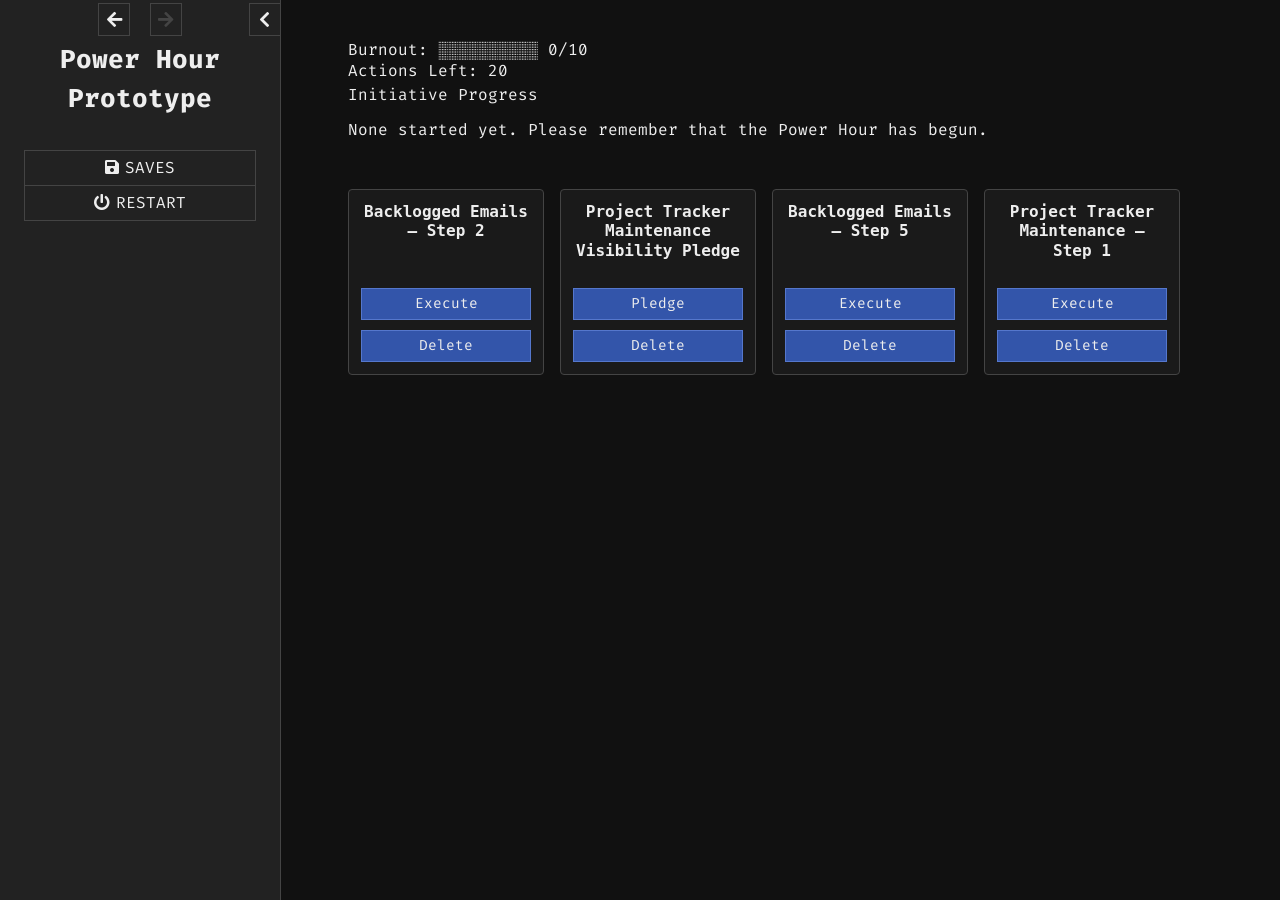
==== tests/PowerHourPrototype/index.html @ 00a554b1 "Added Power Hour prototype" ====
<!DOCTYPE html>
<html data-init="no-js">
<head>
<meta charset="UTF-8" />
<title>Power Hour Prototype</title>
<meta name="viewport" content="width=device-width,initial-scale=1" />
<meta name="application-name" content="SugarCube" />
<meta name="version" content="2.37.3" />
<!--

SugarCube (v2.37.3): A free (gratis and libre) story format.

Copyright © 2013–2021 Thomas Michael Edwards <thomasmedwards@gmail.com>.
All rights reserved.

Redistribution and use in source and binary forms, with or without
modification, are permitted provided that the following conditions are met:

1. Redistributions of source code must retain the above copyright notice, this
   list of conditions and the following disclaimer.
2. Redistributions in binary form must reproduce the above copyright notice,
   this list of conditions and the following disclaimer in the documentation
   and/or other materials provided with the distribution.

THIS SOFTWARE IS PROVIDED BY THE COPYRIGHT HOLDERS AND CONTRIBUTORS "AS IS" AND
ANY EXPRESS OR IMPLIED WARRANTIES, INCLUDING, BUT NOT LIMITED TO, THE IMPLIED
WARRANTIES OF MERCHANTABILITY AND FITNESS FOR A PARTICULAR PURPOSE ARE
DISCLAIMED. IN NO EVENT SHALL THE COPYRIGHT OWNER OR CONTRIBUTORS BE LIABLE FOR
ANY DIRECT, INDIRECT, INCIDENTAL, SPECIAL, EXEMPLARY, OR CONSEQUENTIAL DAMAGES
(INCLUDING, BUT NOT LIMITED TO, PROCUREMENT OF SUBSTITUTE GOODS OR SERVICES;
LOSS OF USE, DATA, OR PROFITS; OR BUSINESS INTERRUPTION) HOWEVER CAUSED AND
ON ANY THEORY OF LIABILITY, WHETHER IN CONTRACT, STRICT LIABILITY, OR TORT
(INCLUDING NEGLIGENCE OR OTHERWISE) ARISING IN ANY WAY OUT OF THE USE OF THIS
SOFTWARE, EVEN IF ADVISED OF THE POSSIBILITY OF SUCH DAMAGE.

-->
<script id="script-libraries" type="text/javascript">
if(document.head&&document.addEventListener&&document.querySelector&&Object.create&&Object.freeze&&JSON){document.documentElement.setAttribute("data-init", "loading");
/*! @source http://purl.eligrey.com/github/classList.js/blob/1.2.20171210/classList.js */
"document"in self&&("classList"in document.createElement("_")&&(!document.createElementNS||"classList"in document.createElementNS("http://www.w3.org/2000/svg","g"))||!function(t){"use strict";if("Element"in t){var e="classList",n="prototype",i=t.Element[n],s=Object,r=String[n].trim||function(){return this.replace(/^\s+|\s+$/g,"")},o=Array[n].indexOf||function(t){for(var e=0,n=this.length;n>e;e++)if(e in this&&this[e]===t)return e;return-1},c=function(t,e){this.name=t,this.code=DOMException[t],this.message=e},a=function(t,e){if(""===e)throw new c("SYNTAX_ERR","The token must not be empty.");if(/\s/.test(e))throw new c("INVALID_CHARACTER_ERR","The token must not contain space characters.");return o.call(t,e)},l=function(t){for(var e=r.call(t.getAttribute("class")||""),n=e?e.split(/\s+/):[],i=0,s=n.length;s>i;i++)this.push(n[i]);this._updateClassName=function(){t.setAttribute("class",this.toString())}},u=l[n]=[],h=function(){return new l(this)};if(c[n]=Error[n],u.item=function(t){return this[t]||null},u.contains=function(t){return~a(this,t+"")},u.add=function(){var t,e=arguments,n=0,i=e.length,s=!1;do t=e[n]+"",~a(this,t)||(this.push(t),s=!0);while(++n<i);s&&this._updateClassName()},u.remove=function(){var t,e,n=arguments,i=0,s=n.length,r=!1;do for(t=n[i]+"",e=a(this,t);~e;)this.splice(e,1),r=!0,e=a(this,t);while(++i<s);r&&this._updateClassName()},u.toggle=function(t,e){var n=this.contains(t),i=n?e!==!0&&"remove":e!==!1&&"add";return i&&this[i](t),e===!0||e===!1?e:!n},u.replace=function(t,e){var n=a(t+"");~n&&(this.splice(n,1,e),this._updateClassName())},u.toString=function(){return this.join(" ")},s.defineProperty){var f={get:h,enumerable:!0,configurable:!0};try{s.defineProperty(i,e,f)}catch(p){void 0!==p.number&&-2146823252!==p.number||(f.enumerable=!1,s.defineProperty(i,e,f))}}else s[n].__defineGetter__&&i.__defineGetter__(e,h)}}(self),function(){"use strict";var t=document.createElement("_");if(t.classList.add("c1","c2"),!t.classList.contains("c2")){var e=function(t){var e=DOMTokenList.prototype[t];DOMTokenList.prototype[t]=function(t){var n,i=arguments.length;for(n=0;i>n;n++)t=arguments[n],e.call(this,t)}};e("add"),e("remove")}if(t.classList.toggle("c3",!1),t.classList.contains("c3")){var n=DOMTokenList.prototype.toggle;DOMTokenList.prototype.toggle=function(t,e){return 1 in arguments&&!this.contains(t)==!e?e:n.call(this,t)}}"replace"in document.createElement("_").classList||(DOMTokenList.prototype.replace=function(t,e){var n=this.toString().split(" "),i=n.indexOf(t+"");~i&&(n=n.slice(i),this.remove.apply(this,n),this.add(e),this.add.apply(this,n.slice(1)))}),t=null}());
/*!
 * https://github.com/es-shims/es5-shim
 * @license es5-shim Copyright 2009-2020 by contributors, MIT License
 * see https://github.com/es-shims/es5-shim/blob/v4.5.14/LICENSE
 */
(function(t,r){"use strict";if(typeof define==="function"&&define.amd){define(r)}else if(typeof exports==="object"){module.exports=r()}else{t.returnExports=r()}})(this,function(){var t=Array;var r=t.prototype;var e=Object;var n=e.prototype;var i=Function;var a=i.prototype;var o=String;var f=o.prototype;var u=Number;var l=u.prototype;var s=r.slice;var c=r.splice;var v=r.push;var h=r.unshift;var p=r.concat;var y=r.join;var d=a.call;var g=a.apply;var w=Math.max;var b=Math.min;var T=n.toString;var m=typeof Symbol==="function"&&typeof Symbol.toStringTag==="symbol";var D;var S=Function.prototype.toString,x=/^\s*class /,O=function isES6ClassFn(t){try{var r=S.call(t);var e=r.replace(/\/\/.*\n/g,"");var n=e.replace(/\/\*[.\s\S]*\*\//g,"");var i=n.replace(/\n/gm," ").replace(/ {2}/g," ");return x.test(i)}catch(a){return false}},E=function tryFunctionObject(t){try{if(O(t)){return false}S.call(t);return true}catch(r){return false}},j="[object Function]",I="[object GeneratorFunction]",D=function isCallable(t){if(!t){return false}if(typeof t!=="function"&&typeof t!=="object"){return false}if(m){return E(t)}if(O(t)){return false}var r=T.call(t);return r===j||r===I};var M;var U=RegExp.prototype.exec,$=function tryRegexExec(t){try{U.call(t);return true}catch(r){return false}},F="[object RegExp]";M=function isRegex(t){if(typeof t!=="object"){return false}return m?$(t):T.call(t)===F};var N;var C=String.prototype.valueOf,k=function tryStringObject(t){try{C.call(t);return true}catch(r){return false}},A="[object String]";N=function isString(t){if(typeof t==="string"){return true}if(typeof t!=="object"){return false}return m?k(t):T.call(t)===A};var R=e.defineProperty&&function(){try{var t={};e.defineProperty(t,"x",{enumerable:false,value:t});for(var r in t){return false}return t.x===t}catch(n){return false}}();var P=function(t){var r;if(R){r=function(t,r,n,i){if(!i&&r in t){return}e.defineProperty(t,r,{configurable:true,enumerable:false,writable:true,value:n})}}else{r=function(t,r,e,n){if(!n&&r in t){return}t[r]=e}}return function defineProperties(e,n,i){for(var a in n){if(t.call(n,a)){r(e,a,n[a],i)}}}}(n.hasOwnProperty);var J=function isPrimitive(t){var r=typeof t;return t===null||r!=="object"&&r!=="function"};var Y=u.isNaN||function isActualNaN(t){return t!==t};var z={ToInteger:function ToInteger(t){var r=+t;if(Y(r)){r=0}else if(r!==0&&r!==1/0&&r!==-(1/0)){r=(r>0||-1)*Math.floor(Math.abs(r))}return r},ToPrimitive:function ToPrimitive(t){var r,e,n;if(J(t)){return t}e=t.valueOf;if(D(e)){r=e.call(t);if(J(r)){return r}}n=t.toString;if(D(n)){r=n.call(t);if(J(r)){return r}}throw new TypeError},ToObject:function(t){if(t==null){throw new TypeError("can't convert "+t+" to object")}return e(t)},ToUint32:function ToUint32(t){return t>>>0}};var Z=function Empty(){};P(a,{bind:function bind(t){var r=this;if(!D(r)){throw new TypeError("Function.prototype.bind called on incompatible "+r)}var n=s.call(arguments,1);var a;var o=function(){if(this instanceof a){var i=g.call(r,this,p.call(n,s.call(arguments)));if(e(i)===i){return i}return this}else{return g.call(r,t,p.call(n,s.call(arguments)))}};var f=w(0,r.length-n.length);var u=[];for(var l=0;l<f;l++){v.call(u,"$"+l)}a=i("binder","return function ("+y.call(u,",")+"){ return binder.apply(this, arguments); }")(o);if(r.prototype){Z.prototype=r.prototype;a.prototype=new Z;Z.prototype=null}return a}});var G=d.bind(n.hasOwnProperty);var H=d.bind(n.toString);var W=d.bind(s);var B=g.bind(s);if(typeof document==="object"&&document&&document.documentElement){try{W(document.documentElement.childNodes)}catch(X){var L=W;var q=B;W=function arraySliceIE(t){var r=[];var e=t.length;while(e-- >0){r[e]=t[e]}return q(r,L(arguments,1))};B=function arraySliceApplyIE(t,r){return q(W(t),r)}}}var K=d.bind(f.slice);var Q=d.bind(f.split);var V=d.bind(f.indexOf);var _=d.bind(v);var tt=d.bind(n.propertyIsEnumerable);var rt=d.bind(r.sort);var et=t.isArray||function isArray(t){return H(t)==="[object Array]"};var nt=[].unshift(0)!==1;P(r,{unshift:function(){h.apply(this,arguments);return this.length}},nt);P(t,{isArray:et});var it=e("a");var at=it[0]!=="a"||!(0 in it);var ot=function properlyBoxed(t){var r=true;var e=true;var n=false;if(t){try{t.call("foo",function(t,e,n){if(typeof n!=="object"){r=false}});t.call([1],function(){"use strict";e=typeof this==="string"},"x")}catch(i){n=true}}return!!t&&!n&&r&&e};P(r,{forEach:function forEach(t){var r=z.ToObject(this);var e=at&&N(this)?Q(this,""):r;var n=-1;var i=z.ToUint32(e.length);var a;if(arguments.length>1){a=arguments[1]}if(!D(t)){throw new TypeError("Array.prototype.forEach callback must be a function")}while(++n<i){if(n in e){if(typeof a==="undefined"){t(e[n],n,r)}else{t.call(a,e[n],n,r)}}}}},!ot(r.forEach));P(r,{map:function map(r){var e=z.ToObject(this);var n=at&&N(this)?Q(this,""):e;var i=z.ToUint32(n.length);var a=t(i);var o;if(arguments.length>1){o=arguments[1]}if(!D(r)){throw new TypeError("Array.prototype.map callback must be a function")}for(var f=0;f<i;f++){if(f in n){if(typeof o==="undefined"){a[f]=r(n[f],f,e)}else{a[f]=r.call(o,n[f],f,e)}}}return a}},!ot(r.map));P(r,{filter:function filter(t){var r=z.ToObject(this);var e=at&&N(this)?Q(this,""):r;var n=z.ToUint32(e.length);var i=[];var a;var o;if(arguments.length>1){o=arguments[1]}if(!D(t)){throw new TypeError("Array.prototype.filter callback must be a function")}for(var f=0;f<n;f++){if(f in e){a=e[f];if(typeof o==="undefined"?t(a,f,r):t.call(o,a,f,r)){_(i,a)}}}return i}},!ot(r.filter));P(r,{every:function every(t){var r=z.ToObject(this);var e=at&&N(this)?Q(this,""):r;var n=z.ToUint32(e.length);var i;if(arguments.length>1){i=arguments[1]}if(!D(t)){throw new TypeError("Array.prototype.every callback must be a function")}for(var a=0;a<n;a++){if(a in e&&!(typeof i==="undefined"?t(e[a],a,r):t.call(i,e[a],a,r))){return false}}return true}},!ot(r.every));P(r,{some:function some(t){var r=z.ToObject(this);var e=at&&N(this)?Q(this,""):r;var n=z.ToUint32(e.length);var i;if(arguments.length>1){i=arguments[1]}if(!D(t)){throw new TypeError("Array.prototype.some callback must be a function")}for(var a=0;a<n;a++){if(a in e&&(typeof i==="undefined"?t(e[a],a,r):t.call(i,e[a],a,r))){return true}}return false}},!ot(r.some));var ft=false;if(r.reduce){ft=typeof r.reduce.call("es5",function(t,r,e,n){return n})==="object"}P(r,{reduce:function reduce(t){var r=z.ToObject(this);var e=at&&N(this)?Q(this,""):r;var n=z.ToUint32(e.length);if(!D(t)){throw new TypeError("Array.prototype.reduce callback must be a function")}if(n===0&&arguments.length===1){throw new TypeError("reduce of empty array with no initial value")}var i=0;var a;if(arguments.length>=2){a=arguments[1]}else{do{if(i in e){a=e[i++];break}if(++i>=n){throw new TypeError("reduce of empty array with no initial value")}}while(true)}for(;i<n;i++){if(i in e){a=t(a,e[i],i,r)}}return a}},!ft);var ut=false;if(r.reduceRight){ut=typeof r.reduceRight.call("es5",function(t,r,e,n){return n})==="object"}P(r,{reduceRight:function reduceRight(t){var r=z.ToObject(this);var e=at&&N(this)?Q(this,""):r;var n=z.ToUint32(e.length);if(!D(t)){throw new TypeError("Array.prototype.reduceRight callback must be a function")}if(n===0&&arguments.length===1){throw new TypeError("reduceRight of empty array with no initial value")}var i;var a=n-1;if(arguments.length>=2){i=arguments[1]}else{do{if(a in e){i=e[a--];break}if(--a<0){throw new TypeError("reduceRight of empty array with no initial value")}}while(true)}if(a<0){return i}do{if(a in e){i=t(i,e[a],a,r)}}while(a--);return i}},!ut);var lt=r.indexOf&&[0,1].indexOf(1,2)!==-1;P(r,{indexOf:function indexOf(t){var r=at&&N(this)?Q(this,""):z.ToObject(this);var e=z.ToUint32(r.length);if(e===0){return-1}var n=0;if(arguments.length>1){n=z.ToInteger(arguments[1])}n=n>=0?n:w(0,e+n);for(;n<e;n++){if(n in r&&r[n]===t){return n}}return-1}},lt);var st=r.lastIndexOf&&[0,1].lastIndexOf(0,-3)!==-1;P(r,{lastIndexOf:function lastIndexOf(t){var r=at&&N(this)?Q(this,""):z.ToObject(this);var e=z.ToUint32(r.length);if(e===0){return-1}var n=e-1;if(arguments.length>1){n=b(n,z.ToInteger(arguments[1]))}n=n>=0?n:e-Math.abs(n);for(;n>=0;n--){if(n in r&&t===r[n]){return n}}return-1}},st);var ct=function(){var t=[1,2];var r=t.splice();return t.length===2&&et(r)&&r.length===0}();P(r,{splice:function splice(t,r){if(arguments.length===0){return[]}else{return c.apply(this,arguments)}}},!ct);var vt=function(){var t={};r.splice.call(t,0,0,1);return t.length===1}();P(r,{splice:function splice(t,r){if(arguments.length===0){return[]}var e=arguments;this.length=w(z.ToInteger(this.length),0);if(arguments.length>0&&typeof r!=="number"){e=W(arguments);if(e.length<2){_(e,this.length-t)}else{e[1]=z.ToInteger(r)}}return c.apply(this,e)}},!vt);var ht=function(){var r=new t(1e5);r[8]="x";r.splice(1,1);return r.indexOf("x")===7}();var pt=function(){var t=256;var r=[];r[t]="a";r.splice(t+1,0,"b");return r[t]==="a"}();P(r,{splice:function splice(t,r){var e=z.ToObject(this);var n=[];var i=z.ToUint32(e.length);var a=z.ToInteger(t);var f=a<0?w(i+a,0):b(a,i);var u=arguments.length===0?0:arguments.length===1?i-f:b(w(z.ToInteger(r),0),i-f);var l=0;var s;while(l<u){s=o(f+l);if(G(e,s)){n[l]=e[s]}l+=1}var c=W(arguments,2);var v=c.length;var h;if(v<u){l=f;var p=i-u;while(l<p){s=o(l+u);h=o(l+v);if(G(e,s)){e[h]=e[s]}else{delete e[h]}l+=1}l=i;var y=i-u+v;while(l>y){delete e[l-1];l-=1}}else if(v>u){l=i-u;while(l>f){s=o(l+u-1);h=o(l+v-1);if(G(e,s)){e[h]=e[s]}else{delete e[h]}l-=1}}l=f;for(var d=0;d<c.length;++d){e[l]=c[d];l+=1}e.length=i-u+v;return n}},!ht||!pt);var yt=r.join;var dt;try{dt=Array.prototype.join.call("123",",")!=="1,2,3"}catch(X){dt=true}if(dt){P(r,{join:function join(t){var r=typeof t==="undefined"?",":t;return yt.call(N(this)?Q(this,""):this,r)}},dt)}var gt=[1,2].join(undefined)!=="1,2";if(gt){P(r,{join:function join(t){var r=typeof t==="undefined"?",":t;return yt.call(this,r)}},gt)}var wt=function push(t){var r=z.ToObject(this);var e=z.ToUint32(r.length);var n=0;while(n<arguments.length){r[e+n]=arguments[n];n+=1}r.length=e+n;return e+n};var bt=function(){var t={};var r=Array.prototype.push.call(t,undefined);return r!==1||t.length!==1||typeof t[0]!=="undefined"||!G(t,0)}();P(r,{push:function push(t){if(et(this)){return v.apply(this,arguments)}return wt.apply(this,arguments)}},bt);var Tt=function(){var t=[];var r=t.push(undefined);return r!==1||t.length!==1||typeof t[0]!=="undefined"||!G(t,0)}();P(r,{push:wt},Tt);P(r,{slice:function(t,r){var e=N(this)?Q(this,""):this;return B(e,arguments)}},at);var mt=function(){try{[1,2].sort(null)}catch(t){try{[1,2].sort({})}catch(r){return false}}return true}();var Dt=function(){try{[1,2].sort(/a/);return false}catch(t){}return true}();var St=function(){try{[1,2].sort(undefined);return true}catch(t){}return false}();P(r,{sort:function sort(t){if(typeof t==="undefined"){return rt(this)}if(!D(t)){throw new TypeError("Array.prototype.sort callback must be a function")}return rt(this,t)}},mt||!St||!Dt);var xt=!tt({toString:null},"toString");var Ot=tt(function(){},"prototype");var Et=!G("x","0");var jt=function(t){var r=t.constructor;return r&&r.prototype===t};var It={$applicationCache:true,$console:true,$external:true,$frame:true,$frameElement:true,$frames:true,$innerHeight:true,$innerWidth:true,$onmozfullscreenchange:true,$onmozfullscreenerror:true,$outerHeight:true,$outerWidth:true,$pageXOffset:true,$pageYOffset:true,$parent:true,$scrollLeft:true,$scrollTop:true,$scrollX:true,$scrollY:true,$self:true,$webkitIndexedDB:true,$webkitStorageInfo:true,$window:true,$width:true,$height:true,$top:true,$localStorage:true};var Mt=function(){if(typeof window==="undefined"){return false}for(var t in window){try{if(!It["$"+t]&&G(window,t)&&window[t]!==null&&typeof window[t]==="object"){jt(window[t])}}catch(r){return true}}return false}();var Ut=function(t){if(typeof window==="undefined"||!Mt){return jt(t)}try{return jt(t)}catch(r){return false}};var $t=["toString","toLocaleString","valueOf","hasOwnProperty","isPrototypeOf","propertyIsEnumerable","constructor"];var Ft=$t.length;var Nt=function isArguments(t){return H(t)==="[object Arguments]"};var Ct=function isArguments(t){return t!==null&&typeof t==="object"&&typeof t.length==="number"&&t.length>=0&&!et(t)&&D(t.callee)};var kt=Nt(arguments)?Nt:Ct;P(e,{keys:function keys(t){var r=D(t);var e=kt(t);var n=t!==null&&typeof t==="object";var i=n&&N(t);if(!n&&!r&&!e){throw new TypeError("Object.keys called on a non-object")}var a=[];var f=Ot&&r;if(i&&Et||e){for(var u=0;u<t.length;++u){_(a,o(u))}}if(!e){for(var l in t){if(!(f&&l==="prototype")&&G(t,l)){_(a,o(l))}}}if(xt){var s=Ut(t);for(var c=0;c<Ft;c++){var v=$t[c];if(!(s&&v==="constructor")&&G(t,v)){_(a,v)}}}return a}});var At=e.keys&&function(){return e.keys(arguments).length===2}(1,2);var Rt=e.keys&&function(){var t=e.keys(arguments);return arguments.length!==1||t.length!==1||t[0]!==1}(1);var Pt=e.keys;P(e,{keys:function keys(t){if(kt(t)){return Pt(W(t))}else{return Pt(t)}}},!At||Rt);var Jt=new Date(-0xc782b5b342b24).getUTCMonth()!==0;var Yt=new Date(-0x55d318d56a724);var zt=new Date(14496624e5);var Zt=Yt.toUTCString()!=="Mon, 01 Jan -45875 11:59:59 GMT";var Gt;var Ht;var Wt=Yt.getTimezoneOffset();if(Wt<-720){Gt=Yt.toDateString()!=="Tue Jan 02 -45875";Ht=!/^Thu Dec 10 2015 \d\d:\d\d:\d\d GMT[-+]\d\d\d\d(?: |$)/.test(String(zt))}else{Gt=Yt.toDateString()!=="Mon Jan 01 -45875";Ht=!/^Wed Dec 09 2015 \d\d:\d\d:\d\d GMT[-+]\d\d\d\d(?: |$)/.test(String(zt))}var Bt=d.bind(Date.prototype.getFullYear);var Xt=d.bind(Date.prototype.getMonth);var Lt=d.bind(Date.prototype.getDate);var qt=d.bind(Date.prototype.getUTCFullYear);var Kt=d.bind(Date.prototype.getUTCMonth);var Qt=d.bind(Date.prototype.getUTCDate);var Vt=d.bind(Date.prototype.getUTCDay);var _t=d.bind(Date.prototype.getUTCHours);var tr=d.bind(Date.prototype.getUTCMinutes);var rr=d.bind(Date.prototype.getUTCSeconds);var er=d.bind(Date.prototype.getUTCMilliseconds);var nr=["Sun","Mon","Tue","Wed","Thu","Fri","Sat"];var ir=["Jan","Feb","Mar","Apr","May","Jun","Jul","Aug","Sep","Oct","Nov","Dec"];var ar=function daysInMonth(t,r){return Lt(new Date(r,t,0))};P(Date.prototype,{getFullYear:function getFullYear(){if(!this||!(this instanceof Date)){throw new TypeError("this is not a Date object.")}var t=Bt(this);if(t<0&&Xt(this)>11){return t+1}return t},getMonth:function getMonth(){if(!this||!(this instanceof Date)){throw new TypeError("this is not a Date object.")}var t=Bt(this);var r=Xt(this);if(t<0&&r>11){return 0}return r},getDate:function getDate(){if(!this||!(this instanceof Date)){throw new TypeError("this is not a Date object.")}var t=Bt(this);var r=Xt(this);var e=Lt(this);if(t<0&&r>11){if(r===12){return e}var n=ar(0,t+1);return n-e+1}return e},getUTCFullYear:function getUTCFullYear(){if(!this||!(this instanceof Date)){throw new TypeError("this is not a Date object.")}var t=qt(this);if(t<0&&Kt(this)>11){return t+1}return t},getUTCMonth:function getUTCMonth(){if(!this||!(this instanceof Date)){throw new TypeError("this is not a Date object.")}var t=qt(this);var r=Kt(this);if(t<0&&r>11){return 0}return r},getUTCDate:function getUTCDate(){if(!this||!(this instanceof Date)){throw new TypeError("this is not a Date object.")}var t=qt(this);var r=Kt(this);var e=Qt(this);if(t<0&&r>11){if(r===12){return e}var n=ar(0,t+1);return n-e+1}return e}},Jt);P(Date.prototype,{toUTCString:function toUTCString(){if(!this||!(this instanceof Date)){throw new TypeError("this is not a Date object.")}var t=Vt(this);var r=Qt(this);var e=Kt(this);var n=qt(this);var i=_t(this);var a=tr(this);var o=rr(this);return nr[t]+", "+(r<10?"0"+r:r)+" "+ir[e]+" "+n+" "+(i<10?"0"+i:i)+":"+(a<10?"0"+a:a)+":"+(o<10?"0"+o:o)+" GMT"}},Jt||Zt);P(Date.prototype,{toDateString:function toDateString(){if(!this||!(this instanceof Date)){throw new TypeError("this is not a Date object.")}var t=this.getDay();var r=this.getDate();var e=this.getMonth();var n=this.getFullYear();return nr[t]+" "+ir[e]+" "+(r<10?"0"+r:r)+" "+n}},Jt||Gt);if(Jt||Ht){Date.prototype.toString=function toString(){if(!this||!(this instanceof Date)){throw new TypeError("this is not a Date object.")}var t=this.getDay();var r=this.getDate();var e=this.getMonth();var n=this.getFullYear();var i=this.getHours();var a=this.getMinutes();var o=this.getSeconds();var f=this.getTimezoneOffset();var u=Math.floor(Math.abs(f)/60);var l=Math.floor(Math.abs(f)%60);return nr[t]+" "+ir[e]+" "+(r<10?"0"+r:r)+" "+n+" "+(i<10?"0"+i:i)+":"+(a<10?"0"+a:a)+":"+(o<10?"0"+o:o)+" GMT"+(f>0?"-":"+")+(u<10?"0"+u:u)+(l<10?"0"+l:l)};if(R){e.defineProperty(Date.prototype,"toString",{configurable:true,enumerable:false,writable:true})}}var or=-621987552e5;var fr="-000001";var ur=Date.prototype.toISOString&&new Date(or).toISOString().indexOf(fr)===-1;var lr=Date.prototype.toISOString&&new Date(-1).toISOString()!=="1969-12-31T23:59:59.999Z";var sr=d.bind(Date.prototype.getTime);P(Date.prototype,{toISOString:function toISOString(){if(!isFinite(this)||!isFinite(sr(this))){throw new RangeError("Date.prototype.toISOString called on non-finite value.")}var t=qt(this);var r=Kt(this);t+=Math.floor(r/12);r=(r%12+12)%12;var e=[r+1,Qt(this),_t(this),tr(this),rr(this)];t=(t<0?"-":t>9999?"+":"")+K("00000"+Math.abs(t),0<=t&&t<=9999?-4:-6);for(var n=0;n<e.length;++n){e[n]=K("00"+e[n],-2)}return t+"-"+W(e,0,2).join("-")+"T"+W(e,2).join(":")+"."+K("000"+er(this),-3)+"Z"}},ur||lr);var cr=function(){try{return Date.prototype.toJSON&&new Date(NaN).toJSON()===null&&new Date(or).toJSON().indexOf(fr)!==-1&&Date.prototype.toJSON.call({toISOString:function(){return true}})}catch(t){return false}}();if(!cr){Date.prototype.toJSON=function toJSON(t){var r=e(this);var n=z.ToPrimitive(r);if(typeof n==="number"&&!isFinite(n)){return null}var i=r.toISOString;if(!D(i)){throw new TypeError("toISOString property is not callable")}return i.call(r)}}var vr=Date.parse("+033658-09-27T01:46:40.000Z")===1e15;var hr=!isNaN(Date.parse("2012-04-04T24:00:00.500Z"))||!isNaN(Date.parse("2012-11-31T23:59:59.000Z"))||!isNaN(Date.parse("2012-12-31T23:59:60.000Z"));var pr=isNaN(Date.parse("2000-01-01T00:00:00.000Z"));if(pr||hr||!vr){var yr=Math.pow(2,31)-1;var dr=Y(new Date(1970,0,1,0,0,0,yr+1).getTime());Date=function(t){var r=function Date(e,n,i,a,f,u,l){var s=arguments.length;var c;if(this instanceof t){var v=u;var h=l;if(dr&&s>=7&&l>yr){var p=Math.floor(l/yr)*yr;var y=Math.floor(p/1e3);v+=y;h-=y*1e3}c=s===1&&o(e)===e?new t(r.parse(e)):s>=7?new t(e,n,i,a,f,v,h):s>=6?new t(e,n,i,a,f,v):s>=5?new t(e,n,i,a,f):s>=4?new t(e,n,i,a):s>=3?new t(e,n,i):s>=2?new t(e,n):s>=1?new t(e instanceof t?+e:e):new t}else{c=t.apply(this,arguments)}if(!J(c)){P(c,{constructor:r},true)}return c};var e=new RegExp("^"+"(\\d{4}|[+-]\\d{6})"+"(?:-(\\d{2})"+"(?:-(\\d{2})"+"(?:"+"T(\\d{2})"+":(\\d{2})"+"(?:"+":(\\d{2})"+"(?:(\\.\\d{1,}))?"+")?"+"("+"Z|"+"(?:"+"([-+])"+"(\\d{2})"+":(\\d{2})"+")"+")?)?)?)?"+"$");var n=[0,31,59,90,120,151,181,212,243,273,304,334,365];var i=function dayFromMonth(t,r){var e=r>1?1:0;return n[r]+Math.floor((t-1969+e)/4)-Math.floor((t-1901+e)/100)+Math.floor((t-1601+e)/400)+365*(t-1970)};var a=function toUTC(r){var e=0;var n=r;if(dr&&n>yr){var i=Math.floor(n/yr)*yr;var a=Math.floor(i/1e3);e+=a;n-=a*1e3}return u(new t(1970,0,1,0,0,e,n))};for(var f in t){if(G(t,f)){r[f]=t[f]}}P(r,{now:t.now,UTC:t.UTC},true);r.prototype=t.prototype;P(r.prototype,{constructor:r},true);var l=function parse(r){var n=e.exec(r);if(n){var o=u(n[1]),f=u(n[2]||1)-1,l=u(n[3]||1)-1,s=u(n[4]||0),c=u(n[5]||0),v=u(n[6]||0),h=Math.floor(u(n[7]||0)*1e3),p=Boolean(n[4]&&!n[8]),y=n[9]==="-"?1:-1,d=u(n[10]||0),g=u(n[11]||0),w;var b=c>0||v>0||h>0;if(s<(b?24:25)&&c<60&&v<60&&h<1e3&&f>-1&&f<12&&d<24&&g<60&&l>-1&&l<i(o,f+1)-i(o,f)){w=((i(o,f)+l)*24+s+d*y)*60;w=((w+c+g*y)*60+v)*1e3+h;if(p){w=a(w)}if(-864e13<=w&&w<=864e13){return w}}return NaN}return t.parse.apply(this,arguments)};P(r,{parse:l});return r}(Date)}if(!Date.now){Date.now=function now(){return(new Date).getTime()}}var gr=l.toFixed&&(8e-5.toFixed(3)!=="0.000"||.9.toFixed(0)!=="1"||1.255.toFixed(2)!=="1.25"||(1000000000000000128).toFixed(0)!=="1000000000000000128");var wr={base:1e7,size:6,data:[0,0,0,0,0,0],multiply:function multiply(t,r){var e=-1;var n=r;while(++e<wr.size){n+=t*wr.data[e];wr.data[e]=n%wr.base;n=Math.floor(n/wr.base)}},divide:function divide(t){var r=wr.size;var e=0;while(--r>=0){e+=wr.data[r];wr.data[r]=Math.floor(e/t);e=e%t*wr.base}},numToString:function numToString(){var t=wr.size;var r="";while(--t>=0){if(r!==""||t===0||wr.data[t]!==0){var e=o(wr.data[t]);if(r===""){r=e}else{r+=K("0000000",0,7-e.length)+e}}}return r},pow:function pow(t,r,e){return r===0?e:r%2===1?pow(t,r-1,e*t):pow(t*t,r/2,e)},log:function log(t){var r=0;var e=t;while(e>=4096){r+=12;e/=4096}while(e>=2){r+=1;e/=2}return r}};var br=function toFixed(t){var r,e,n,i,a,f,l,s;r=u(t);r=Y(r)?0:Math.floor(r);if(r<0||r>20){throw new RangeError("Number.toFixed called with invalid number of decimals")}e=u(this);if(Y(e)){return"NaN"}if(e<=-1e21||e>=1e21){return o(e)}n="";if(e<0){n="-";e=-e}i="0";if(e>1e-21){a=wr.log(e*wr.pow(2,69,1))-69;f=a<0?e*wr.pow(2,-a,1):e/wr.pow(2,a,1);f*=4503599627370496;a=52-a;if(a>0){wr.multiply(0,f);l=r;while(l>=7){wr.multiply(1e7,0);l-=7}wr.multiply(wr.pow(10,l,1),0);l=a-1;while(l>=23){wr.divide(1<<23);l-=23}wr.divide(1<<l);wr.multiply(1,1);wr.divide(2);i=wr.numToString()}else{wr.multiply(0,f);wr.multiply(1<<-a,0);i=wr.numToString()+K("0.00000000000000000000",2,2+r)}}if(r>0){s=i.length;if(s<=r){i=n+K("0.0000000000000000000",0,r-s+2)+i}else{i=n+K(i,0,s-r)+"."+K(i,s-r)}}else{i=n+i}return i};P(l,{toFixed:br},gr);var Tr=function(){try{return 1..toPrecision(undefined)==="1"}catch(t){return true}}();var mr=l.toPrecision;P(l,{toPrecision:function toPrecision(t){return typeof t==="undefined"?mr.call(this):mr.call(this,t)}},Tr);if("ab".split(/(?:ab)*/).length!==2||".".split(/(.?)(.?)/).length!==4||"tesst".split(/(s)*/)[1]==="t"||"test".split(/(?:)/,-1).length!==4||"".split(/.?/).length||".".split(/()()/).length>1){(function(){var t=typeof/()??/.exec("")[1]==="undefined";var r=Math.pow(2,32)-1;f.split=function(e,n){var i=String(this);if(typeof e==="undefined"&&n===0){return[]}if(!M(e)){return Q(this,e,n)}var a=[];var o=(e.ignoreCase?"i":"")+(e.multiline?"m":"")+(e.unicode?"u":"")+(e.sticky?"y":""),f=0,u,l,s,c;var h=new RegExp(e.source,o+"g");if(!t){u=new RegExp("^"+h.source+"$(?!\\s)",o)}var p=typeof n==="undefined"?r:z.ToUint32(n);l=h.exec(i);while(l){s=l.index+l[0].length;if(s>f){_(a,K(i,f,l.index));if(!t&&l.length>1){l[0].replace(u,function(){for(var t=1;t<arguments.length-2;t++){if(typeof arguments[t]==="undefined"){l[t]=void 0}}})}if(l.length>1&&l.index<i.length){v.apply(a,W(l,1))}c=l[0].length;f=s;if(a.length>=p){break}}if(h.lastIndex===l.index){h.lastIndex++}l=h.exec(i)}if(f===i.length){if(c||!h.test("")){_(a,"")}}else{_(a,K(i,f))}return a.length>p?W(a,0,p):a}})()}else if("0".split(void 0,0).length){f.split=function split(t,r){if(typeof t==="undefined"&&r===0){return[]}return Q(this,t,r)}}var Dr=f.replace;var Sr=function(){var t=[];"x".replace(/x(.)?/g,function(r,e){_(t,e)});return t.length===1&&typeof t[0]==="undefined"}();if(!Sr){f.replace=function replace(t,r){var e=D(r);var n=M(t)&&/\)[*?]/.test(t.source);if(!e||!n){return Dr.call(this,t,r)}else{var i=function(e){var n=arguments.length;var i=t.lastIndex;t.lastIndex=0;var a=t.exec(e)||[];t.lastIndex=i;_(a,arguments[n-2],arguments[n-1]);return r.apply(this,a)};return Dr.call(this,t,i)}}}var xr=f.substr;var Or="".substr&&"0b".substr(-1)!=="b";P(f,{substr:function substr(t,r){var e=t;if(t<0){e=w(this.length+t,0)}return xr.call(this,e,r)}},Or);var Er="\t\n\x0B\f\r \xa0\u1680\u2000\u2001\u2002\u2003"+"\u2004\u2005\u2006\u2007\u2008\u2009\u200a\u202f\u205f\u3000\u2028"+"\u2029\ufeff";var jr="\u200b";var Ir="["+Er+"]";var Mr=new RegExp("^"+Ir+Ir+"*");var Ur=new RegExp(Ir+Ir+"*$");var $r=f.trim&&(Er.trim()||!jr.trim());P(f,{trim:function trim(){if(typeof this==="undefined"||this===null){throw new TypeError("can't convert "+this+" to object")}return o(this).replace(Mr,"").replace(Ur,"")}},$r);var Fr=d.bind(String.prototype.trim);var Nr=f.lastIndexOf&&"abc\u3042\u3044".lastIndexOf("\u3042\u3044",2)!==-1;P(f,{lastIndexOf:function lastIndexOf(t){if(typeof this==="undefined"||this===null){throw new TypeError("can't convert "+this+" to object")}var r=o(this);var e=o(t);var n=arguments.length>1?u(arguments[1]):NaN;var i=Y(n)?Infinity:z.ToInteger(n);var a=b(w(i,0),r.length);var f=e.length;var l=a+f;while(l>0){l=w(0,l-f);var s=V(K(r,l,a+f),e);if(s!==-1){return l+s}}return-1}},Nr);var Cr=f.lastIndexOf;P(f,{lastIndexOf:function lastIndexOf(t){return Cr.apply(this,arguments)}},f.lastIndexOf.length!==1);if(parseInt(Er+"08")!==8||parseInt(Er+"0x16")!==22){parseInt=function(t){var r=/^[-+]?0[xX]/;return function parseInt(e,n){if(typeof e==="symbol"){""+e}var i=Fr(String(e));var a=u(n)||(r.test(i)?16:10);return t(i,a)}}(parseInt)}if(1/parseFloat("-0")!==-Infinity){parseFloat=function(t){return function parseFloat(r){var e=Fr(String(r));var n=t(e);return n===0&&K(e,0,1)==="-"?-0:n}}(parseFloat)}if(String(new RangeError("test"))!=="RangeError: test"){var kr=function toString(){if(typeof this==="undefined"||this===null){throw new TypeError("can't convert "+this+" to object")}var t=this.name;if(typeof t==="undefined"){t="Error"}else if(typeof t!=="string"){t=o(t)}var r=this.message;if(typeof r==="undefined"){r=""}else if(typeof r!=="string"){r=o(r)}if(!t){return r}if(!r){return t}return t+": "+r};Error.prototype.toString=kr}if(R){var Ar=function(t,r){if(tt(t,r)){var e=Object.getOwnPropertyDescriptor(t,r);if(e.configurable){e.enumerable=false;Object.defineProperty(t,r,e)}}};Ar(Error.prototype,"message");if(Error.prototype.message!==""){Error.prototype.message=""}Ar(Error.prototype,"name")}if(String(/a/gim)!=="/a/gim"){var Rr=function toString(){var t="/"+this.source+"/";if(this.global){t+="g"}if(this.ignoreCase){t+="i"}if(this.multiline){t+="m"}return t};RegExp.prototype.toString=Rr}});
/*!
 * https://github.com/paulmillr/es6-shim
 * @license es6-shim Copyright 2013-2016 by Paul Miller (http://paulmillr.com)
 *   and contributors,  MIT License
 * es6-shim: v0.35.4
 * see https://github.com/paulmillr/es6-shim/blob/0.35.4/LICENSE
 * Details and documentation:
 * https://github.com/paulmillr/es6-shim/
 */
(function(e,t){if(typeof define==="function"&&define.amd){define(t)}else if(typeof exports==="object"){module.exports=t()}else{e.returnExports=t()}})(this,function(){"use strict";var e=Function.call.bind(Function.apply);var t=Function.call.bind(Function.call);var r=Array.isArray;var n=Object.keys;var o=function notThunker(t){return function notThunk(){return!e(t,this,arguments)}};var i=function(e){try{e();return false}catch(t){return true}};var a=function valueOrFalseIfThrows(e){try{return e()}catch(t){return false}};var u=o(i);var f=function(){return!i(function(){return Object.defineProperty({},"x",{get:function(){}})})};var s=!!Object.defineProperty&&f();var c=function foo(){}.name==="foo";var l=Function.call.bind(Array.prototype.forEach);var p=Function.call.bind(Array.prototype.reduce);var v=Function.call.bind(Array.prototype.filter);var y=Function.call.bind(Array.prototype.some);var h=function(e,t,r,n){if(!n&&t in e){return}if(s){Object.defineProperty(e,t,{configurable:true,enumerable:false,writable:true,value:r})}else{e[t]=r}};var b=function(e,t,r){l(n(t),function(n){var o=t[n];h(e,n,o,!!r)})};var g=Function.call.bind(Object.prototype.toString);var d=typeof/abc/==="function"?function IsCallableSlow(e){return typeof e==="function"&&g(e)==="[object Function]"}:function IsCallableFast(e){return typeof e==="function"};var m={getter:function(e,t,r){if(!s){throw new TypeError("getters require true ES5 support")}Object.defineProperty(e,t,{configurable:true,enumerable:false,get:r})},proxy:function(e,t,r){if(!s){throw new TypeError("getters require true ES5 support")}var n=Object.getOwnPropertyDescriptor(e,t);Object.defineProperty(r,t,{configurable:n.configurable,enumerable:n.enumerable,get:function getKey(){return e[t]},set:function setKey(r){e[t]=r}})},redefine:function(e,t,r){if(s){var n=Object.getOwnPropertyDescriptor(e,t);n.value=r;Object.defineProperty(e,t,n)}else{e[t]=r}},defineByDescriptor:function(e,t,r){if(s){Object.defineProperty(e,t,r)}else if("value"in r){e[t]=r.value}},preserveToString:function(e,t){if(t&&d(t.toString)){h(e,"toString",t.toString.bind(t),true)}}};var O=Object.create||function(e,t){var r=function Prototype(){};r.prototype=e;var o=new r;if(typeof t!=="undefined"){n(t).forEach(function(e){m.defineByDescriptor(o,e,t[e])})}return o};var w=function(e,t){if(!Object.setPrototypeOf){return false}return a(function(){var r=function Subclass(t){var r=new e(t);Object.setPrototypeOf(r,Subclass.prototype);return r};Object.setPrototypeOf(r,e);r.prototype=O(e.prototype,{constructor:{value:r}});return t(r)})};var j=function(){if(typeof self!=="undefined"){return self}if(typeof window!=="undefined"){return window}if(typeof global!=="undefined"){return global}throw new Error("unable to locate global object")};var S=j();var T=S.isFinite;var I=Function.call.bind(String.prototype.indexOf);var E=Function.apply.bind(Array.prototype.indexOf);var P=Function.call.bind(Array.prototype.concat);var C=Function.call.bind(String.prototype.slice);var M=Function.call.bind(Array.prototype.push);var x=Function.apply.bind(Array.prototype.push);var N=Function.call.bind(Array.prototype.shift);var A=Math.max;var R=Math.min;var _=Math.floor;var k=Math.abs;var L=Math.exp;var F=Math.log;var D=Math.sqrt;var z=Function.call.bind(Object.prototype.hasOwnProperty);var q;var W=function(){};var G=S.Map;var H=G&&G.prototype["delete"];var V=G&&G.prototype.get;var B=G&&G.prototype.has;var U=G&&G.prototype.set;var $=S.Symbol||{};var J=$.species||"@@species";var X=Number.isNaN||function isNaN(e){return e!==e};var K=Number.isFinite||function isFinite(e){return typeof e==="number"&&T(e)};var Z=d(Math.sign)?Math.sign:function sign(e){var t=Number(e);if(t===0){return t}if(X(t)){return t}return t<0?-1:1};var Y=function log1p(e){var t=Number(e);if(t<-1||X(t)){return NaN}if(t===0||t===Infinity){return t}if(t===-1){return-Infinity}return 1+t-1===0?t:t*(F(1+t)/(1+t-1))};var Q=function isArguments(e){return g(e)==="[object Arguments]"};var ee=function isArguments(e){return e!==null&&typeof e==="object"&&typeof e.length==="number"&&e.length>=0&&g(e)!=="[object Array]"&&g(e.callee)==="[object Function]"};var te=Q(arguments)?Q:ee;var re={primitive:function(e){return e===null||typeof e!=="function"&&typeof e!=="object"},string:function(e){return g(e)==="[object String]"},regex:function(e){return g(e)==="[object RegExp]"},symbol:function(e){return typeof S.Symbol==="function"&&typeof e==="symbol"}};var ne=function overrideNative(e,t,r){var n=e[t];h(e,t,r,true);m.preserveToString(e[t],n)};var oe=typeof $==="function"&&typeof $["for"]==="function"&&re.symbol($());var ie=re.symbol($.iterator)?$.iterator:"_es6-shim iterator_";if(S.Set&&typeof(new S.Set)["@@iterator"]==="function"){ie="@@iterator"}if(!S.Reflect){h(S,"Reflect",{},true)}var ae=S.Reflect;var ue=String;var fe=typeof document==="undefined"||!document?null:document.all;var se=fe==null?function isNullOrUndefined(e){return e==null}:function isNullOrUndefinedAndNotDocumentAll(e){return e==null&&e!==fe};var ce={Call:function Call(t,r){var n=arguments.length>2?arguments[2]:[];if(!ce.IsCallable(t)){throw new TypeError(t+" is not a function")}return e(t,r,n)},RequireObjectCoercible:function(e,t){if(se(e)){throw new TypeError(t||"Cannot call method on "+e)}return e},TypeIsObject:function(e){if(e===void 0||e===null||e===true||e===false){return false}return typeof e==="function"||typeof e==="object"||e===fe},ToObject:function(e,t){return Object(ce.RequireObjectCoercible(e,t))},IsCallable:d,IsConstructor:function(e){return ce.IsCallable(e)},ToInt32:function(e){return ce.ToNumber(e)>>0},ToUint32:function(e){return ce.ToNumber(e)>>>0},ToNumber:function(e){if(g(e)==="[object Symbol]"){throw new TypeError("Cannot convert a Symbol value to a number")}return+e},ToInteger:function(e){var t=ce.ToNumber(e);if(X(t)){return 0}if(t===0||!K(t)){return t}return(t>0?1:-1)*_(k(t))},ToLength:function(e){var t=ce.ToInteger(e);if(t<=0){return 0}if(t>Number.MAX_SAFE_INTEGER){return Number.MAX_SAFE_INTEGER}return t},SameValue:function(e,t){if(e===t){if(e===0){return 1/e===1/t}return true}return X(e)&&X(t)},SameValueZero:function(e,t){return e===t||X(e)&&X(t)},IsIterable:function(e){return ce.TypeIsObject(e)&&(typeof e[ie]!=="undefined"||te(e))},GetIterator:function(e){if(te(e)){return new q(e,"value")}var t=ce.GetMethod(e,ie);if(!ce.IsCallable(t)){throw new TypeError("value is not an iterable")}var r=ce.Call(t,e);if(!ce.TypeIsObject(r)){throw new TypeError("bad iterator")}return r},GetMethod:function(e,t){var r=ce.ToObject(e)[t];if(se(r)){return void 0}if(!ce.IsCallable(r)){throw new TypeError("Method not callable: "+t)}return r},IteratorComplete:function(e){return!!e.done},IteratorClose:function(e,t){var r=ce.GetMethod(e,"return");if(r===void 0){return}var n,o;try{n=ce.Call(r,e)}catch(i){o=i}if(t){return}if(o){throw o}if(!ce.TypeIsObject(n)){throw new TypeError("Iterator's return method returned a non-object.")}},IteratorNext:function(e){var t=arguments.length>1?e.next(arguments[1]):e.next();if(!ce.TypeIsObject(t)){throw new TypeError("bad iterator")}return t},IteratorStep:function(e){var t=ce.IteratorNext(e);var r=ce.IteratorComplete(t);return r?false:t},Construct:function(e,t,r,n){var o=typeof r==="undefined"?e:r;if(!n&&ae.construct){return ae.construct(e,t,o)}var i=o.prototype;if(!ce.TypeIsObject(i)){i=Object.prototype}var a=O(i);var u=ce.Call(e,a,t);return ce.TypeIsObject(u)?u:a},SpeciesConstructor:function(e,t){var r=e.constructor;if(r===void 0){return t}if(!ce.TypeIsObject(r)){throw new TypeError("Bad constructor")}var n=r[J];if(se(n)){return t}if(!ce.IsConstructor(n)){throw new TypeError("Bad @@species")}return n},CreateHTML:function(e,t,r,n){var o=ce.ToString(e);var i="<"+t;if(r!==""){var a=ce.ToString(n);var u=a.replace(/"/g,"&quot;");i+=" "+r+'="'+u+'"'}var f=i+">";var s=f+o;return s+"</"+t+">"},IsRegExp:function IsRegExp(e){if(!ce.TypeIsObject(e)){return false}var t=e[$.match];if(typeof t!=="undefined"){return!!t}return re.regex(e)},ToString:function ToString(e){return ue(e)}};if(s&&oe){var le=function defineWellKnownSymbol(e){if(re.symbol($[e])){return $[e]}var t=$["for"]("Symbol."+e);Object.defineProperty($,e,{configurable:false,enumerable:false,writable:false,value:t});return t};if(!re.symbol($.search)){var pe=le("search");var ve=String.prototype.search;h(RegExp.prototype,pe,function search(e){return ce.Call(ve,e,[this])});var ye=function search(e){var t=ce.RequireObjectCoercible(this);if(!se(e)){var r=ce.GetMethod(e,pe);if(typeof r!=="undefined"){return ce.Call(r,e,[t])}}return ce.Call(ve,t,[ce.ToString(e)])};ne(String.prototype,"search",ye)}if(!re.symbol($.replace)){var he=le("replace");var be=String.prototype.replace;h(RegExp.prototype,he,function replace(e,t){return ce.Call(be,e,[this,t])});var ge=function replace(e,t){var r=ce.RequireObjectCoercible(this);if(!se(e)){var n=ce.GetMethod(e,he);if(typeof n!=="undefined"){return ce.Call(n,e,[r,t])}}return ce.Call(be,r,[ce.ToString(e),t])};ne(String.prototype,"replace",ge)}if(!re.symbol($.split)){var de=le("split");var me=String.prototype.split;h(RegExp.prototype,de,function split(e,t){return ce.Call(me,e,[this,t])});var Oe=function split(e,t){var r=ce.RequireObjectCoercible(this);if(!se(e)){var n=ce.GetMethod(e,de);if(typeof n!=="undefined"){return ce.Call(n,e,[r,t])}}return ce.Call(me,r,[ce.ToString(e),t])};ne(String.prototype,"split",Oe)}var we=re.symbol($.match);var je=we&&function(){var e={};e[$.match]=function(){return 42};return"a".match(e)!==42}();if(!we||je){var Se=le("match");var Te=String.prototype.match;h(RegExp.prototype,Se,function match(e){return ce.Call(Te,e,[this])});var Ie=function match(e){var t=ce.RequireObjectCoercible(this);if(!se(e)){var r=ce.GetMethod(e,Se);if(typeof r!=="undefined"){return ce.Call(r,e,[t])}}return ce.Call(Te,t,[ce.ToString(e)])};ne(String.prototype,"match",Ie)}}var Ee=function wrapConstructor(e,t,r){m.preserveToString(t,e);if(Object.setPrototypeOf){Object.setPrototypeOf(e,t)}if(s){l(Object.getOwnPropertyNames(e),function(n){if(n in W||r[n]){return}m.proxy(e,n,t)})}else{l(Object.keys(e),function(n){if(n in W||r[n]){return}t[n]=e[n]})}t.prototype=e.prototype;m.redefine(e.prototype,"constructor",t)};var Pe=function(){return this};var Ce=function(e){if(s&&!z(e,J)){m.getter(e,J,Pe)}};var Me=function(e,t){var r=t||function iterator(){return this};h(e,ie,r);if(!e[ie]&&re.symbol(ie)){e[ie]=r}};var xe=function createDataProperty(e,t,r){if(s){Object.defineProperty(e,t,{configurable:true,enumerable:true,writable:true,value:r})}else{e[t]=r}};var Ne=function createDataPropertyOrThrow(e,t,r){xe(e,t,r);if(!ce.SameValue(e[t],r)){throw new TypeError("property is nonconfigurable")}};var Ae=function(e,t,r,n){if(!ce.TypeIsObject(e)){throw new TypeError("Constructor requires `new`: "+t.name)}var o=t.prototype;if(!ce.TypeIsObject(o)){o=r}var i=O(o);for(var a in n){if(z(n,a)){var u=n[a];h(i,a,u,true)}}return i};if(String.fromCodePoint&&String.fromCodePoint.length!==1){var Re=String.fromCodePoint;ne(String,"fromCodePoint",function fromCodePoint(e){return ce.Call(Re,this,arguments)})}var _e={fromCodePoint:function fromCodePoint(e){var t=[];var r;for(var n=0,o=arguments.length;n<o;n++){r=Number(arguments[n]);if(!ce.SameValue(r,ce.ToInteger(r))||r<0||r>1114111){throw new RangeError("Invalid code point "+r)}if(r<65536){M(t,String.fromCharCode(r))}else{r-=65536;M(t,String.fromCharCode((r>>10)+55296));M(t,String.fromCharCode(r%1024+56320))}}return t.join("")},raw:function raw(e){var t=ce.ToObject(e,"bad callSite");var r=ce.ToObject(t.raw,"bad raw value");var n=r.length;var o=ce.ToLength(n);if(o<=0){return""}var i=[];var a=0;var u,f,s,c;while(a<o){u=ce.ToString(a);s=ce.ToString(r[u]);M(i,s);if(a+1>=o){break}f=a+1<arguments.length?arguments[a+1]:"";c=ce.ToString(f);M(i,c);a+=1}return i.join("")}};if(String.raw&&String.raw({raw:{0:"x",1:"y",length:2}})!=="xy"){ne(String,"raw",_e.raw)}b(String,_e);var ke=function repeat(e,t){if(t<1){return""}if(t%2){return repeat(e,t-1)+e}var r=repeat(e,t/2);return r+r};var Le=Infinity;var Fe={repeat:function repeat(e){var t=ce.ToString(ce.RequireObjectCoercible(this));var r=ce.ToInteger(e);if(r<0||r>=Le){throw new RangeError("repeat count must be less than infinity and not overflow maximum string size")}return ke(t,r)},startsWith:function startsWith(e){var t=ce.ToString(ce.RequireObjectCoercible(this));if(ce.IsRegExp(e)){throw new TypeError('Cannot call method "startsWith" with a regex')}var r=ce.ToString(e);var n;if(arguments.length>1){n=arguments[1]}var o=A(ce.ToInteger(n),0);return C(t,o,o+r.length)===r},endsWith:function endsWith(e){var t=ce.ToString(ce.RequireObjectCoercible(this));if(ce.IsRegExp(e)){throw new TypeError('Cannot call method "endsWith" with a regex')}var r=ce.ToString(e);var n=t.length;var o;if(arguments.length>1){o=arguments[1]}var i=typeof o==="undefined"?n:ce.ToInteger(o);var a=R(A(i,0),n);return C(t,a-r.length,a)===r},includes:function includes(e){if(ce.IsRegExp(e)){throw new TypeError('"includes" does not accept a RegExp')}var t=ce.ToString(e);var r;if(arguments.length>1){r=arguments[1]}return I(this,t,r)!==-1},codePointAt:function codePointAt(e){var t=ce.ToString(ce.RequireObjectCoercible(this));var r=ce.ToInteger(e);var n=t.length;if(r>=0&&r<n){var o=t.charCodeAt(r);var i=r+1===n;if(o<55296||o>56319||i){return o}var a=t.charCodeAt(r+1);if(a<56320||a>57343){return o}return(o-55296)*1024+(a-56320)+65536}}};if(String.prototype.includes&&"a".includes("a",Infinity)!==false){ne(String.prototype,"includes",Fe.includes)}if(String.prototype.startsWith&&String.prototype.endsWith){var De=i(function(){return"/a/".startsWith(/a/)});var ze=a(function(){return"abc".startsWith("a",Infinity)===false});if(!De||!ze){ne(String.prototype,"startsWith",Fe.startsWith);ne(String.prototype,"endsWith",Fe.endsWith)}}if(oe){var qe=a(function(){var e=/a/;e[$.match]=false;return"/a/".startsWith(e)});if(!qe){ne(String.prototype,"startsWith",Fe.startsWith)}var We=a(function(){var e=/a/;e[$.match]=false;return"/a/".endsWith(e)});if(!We){ne(String.prototype,"endsWith",Fe.endsWith)}var Ge=a(function(){var e=/a/;e[$.match]=false;return"/a/".includes(e)});if(!Ge){ne(String.prototype,"includes",Fe.includes)}}b(String.prototype,Fe);var He=["\t\n\x0B\f\r \xa0\u1680\u180e\u2000\u2001\u2002\u2003","\u2004\u2005\u2006\u2007\u2008\u2009\u200a\u202f\u205f\u3000\u2028","\u2029\ufeff"].join("");var Ve=new RegExp("(^["+He+"]+)|(["+He+"]+$)","g");var Be=function trim(){return ce.ToString(ce.RequireObjectCoercible(this)).replace(Ve,"")};var Ue=["\x85","\u200b","\ufffe"].join("");var $e=new RegExp("["+Ue+"]","g");var Je=/^[-+]0x[0-9a-f]+$/i;var Xe=Ue.trim().length!==Ue.length;h(String.prototype,"trim",Be,Xe);var Ke=function(e){return{value:e,done:arguments.length===0}};var Ze=function(e){ce.RequireObjectCoercible(e);this._s=ce.ToString(e);this._i=0};Ze.prototype.next=function(){var e=this._s;var t=this._i;if(typeof e==="undefined"||t>=e.length){this._s=void 0;return Ke()}var r=e.charCodeAt(t);var n,o;if(r<55296||r>56319||t+1===e.length){o=1}else{n=e.charCodeAt(t+1);o=n<56320||n>57343?1:2}this._i=t+o;return Ke(e.substr(t,o))};Me(Ze.prototype);Me(String.prototype,function(){return new Ze(this)});var Ye={from:function from(e){var r=this;var n;if(arguments.length>1){n=arguments[1]}var o,i;if(typeof n==="undefined"){o=false}else{if(!ce.IsCallable(n)){throw new TypeError("Array.from: when provided, the second argument must be a function")}if(arguments.length>2){i=arguments[2]}o=true}var a=typeof(te(e)||ce.GetMethod(e,ie))!=="undefined";var u,f,s;if(a){f=ce.IsConstructor(r)?Object(new r):[];var c=ce.GetIterator(e);var l,p;s=0;while(true){l=ce.IteratorStep(c);if(l===false){break}p=l.value;try{if(o){p=typeof i==="undefined"?n(p,s):t(n,i,p,s)}f[s]=p}catch(v){ce.IteratorClose(c,true);throw v}s+=1}u=s}else{var y=ce.ToObject(e);u=ce.ToLength(y.length);f=ce.IsConstructor(r)?Object(new r(u)):new Array(u);var h;for(s=0;s<u;++s){h=y[s];if(o){h=typeof i==="undefined"?n(h,s):t(n,i,h,s)}Ne(f,s,h)}}f.length=u;return f},of:function of(){var e=arguments.length;var t=this;var n=r(t)||!ce.IsCallable(t)?new Array(e):ce.Construct(t,[e]);for(var o=0;o<e;++o){Ne(n,o,arguments[o])}n.length=e;return n}};b(Array,Ye);Ce(Array);q=function(e,t){this.i=0;this.array=e;this.kind=t};b(q.prototype,{next:function(){var e=this.i;var t=this.array;if(!(this instanceof q)){throw new TypeError("Not an ArrayIterator")}if(typeof t!=="undefined"){var r=ce.ToLength(t.length);for(;e<r;e++){var n=this.kind;var o;if(n==="key"){o=e}else if(n==="value"){o=t[e]}else if(n==="entry"){o=[e,t[e]]}this.i=e+1;return Ke(o)}}this.array=void 0;return Ke()}});Me(q.prototype);var Qe=Array.of===Ye.of||function(){var e=function Foo(e){this.length=e};e.prototype=[];var t=Array.of.apply(e,[1,2]);return t instanceof e&&t.length===2}();if(!Qe){ne(Array,"of",Ye.of)}var et={copyWithin:function copyWithin(e,t){var r=ce.ToObject(this);var n=ce.ToLength(r.length);var o=ce.ToInteger(e);var i=ce.ToInteger(t);var a=o<0?A(n+o,0):R(o,n);var u=i<0?A(n+i,0):R(i,n);var f;if(arguments.length>2){f=arguments[2]}var s=typeof f==="undefined"?n:ce.ToInteger(f);var c=s<0?A(n+s,0):R(s,n);var l=R(c-u,n-a);var p=1;if(u<a&&a<u+l){p=-1;u+=l-1;a+=l-1}while(l>0){if(u in r){r[a]=r[u]}else{delete r[a]}u+=p;a+=p;l-=1}return r},fill:function fill(e){var t;if(arguments.length>1){t=arguments[1]}var r;if(arguments.length>2){r=arguments[2]}var n=ce.ToObject(this);var o=ce.ToLength(n.length);t=ce.ToInteger(typeof t==="undefined"?0:t);r=ce.ToInteger(typeof r==="undefined"?o:r);var i=t<0?A(o+t,0):R(t,o);var a=r<0?o+r:r;for(var u=i;u<o&&u<a;++u){n[u]=e}return n},find:function find(e){var r=ce.ToObject(this);var n=ce.ToLength(r.length);if(!ce.IsCallable(e)){throw new TypeError("Array#find: predicate must be a function")}var o=arguments.length>1?arguments[1]:null;for(var i=0,a;i<n;i++){a=r[i];if(o){if(t(e,o,a,i,r)){return a}}else if(e(a,i,r)){return a}}},findIndex:function findIndex(e){var r=ce.ToObject(this);var n=ce.ToLength(r.length);if(!ce.IsCallable(e)){throw new TypeError("Array#findIndex: predicate must be a function")}var o=arguments.length>1?arguments[1]:null;for(var i=0;i<n;i++){if(o){if(t(e,o,r[i],i,r)){return i}}else if(e(r[i],i,r)){return i}}return-1},keys:function keys(){return new q(this,"key")},values:function values(){return new q(this,"value")},entries:function entries(){return new q(this,"entry")}};if(Array.prototype.keys&&!ce.IsCallable([1].keys().next)){delete Array.prototype.keys}if(Array.prototype.entries&&!ce.IsCallable([1].entries().next)){delete Array.prototype.entries}if(Array.prototype.keys&&Array.prototype.entries&&!Array.prototype.values&&Array.prototype[ie]){b(Array.prototype,{values:Array.prototype[ie]});if(re.symbol($.unscopables)){Array.prototype[$.unscopables].values=true}}if(c&&Array.prototype.values&&Array.prototype.values.name!=="values"){var tt=Array.prototype.values;ne(Array.prototype,"values",function values(){return ce.Call(tt,this,arguments)});h(Array.prototype,ie,Array.prototype.values,true)}b(Array.prototype,et);if(1/[true].indexOf(true,-0)<0){h(Array.prototype,"indexOf",function indexOf(e){var t=E(this,arguments);if(t===0&&1/t<0){return 0}return t},true)}Me(Array.prototype,function(){return this.values()});if(Object.getPrototypeOf){Me(Object.getPrototypeOf([].values()))}var rt=function(){return a(function(){return Array.from({length:-1}).length===0})}();var nt=function(){var e=Array.from([0].entries());return e.length===1&&r(e[0])&&e[0][0]===0&&e[0][1]===0}();if(!rt||!nt){ne(Array,"from",Ye.from)}var ot=function(){return a(function(){return Array.from([0],void 0)})}();if(!ot){var it=Array.from;ne(Array,"from",function from(e){if(arguments.length>1&&typeof arguments[1]!=="undefined"){return ce.Call(it,this,arguments)}else{return t(it,this,e)}})}var at=-(Math.pow(2,32)-1);var ut=function(e,r){var n={length:at};n[r?(n.length>>>0)-1:0]=true;return a(function(){t(e,n,function(){throw new RangeError("should not reach here")},[]);return true})};if(!ut(Array.prototype.forEach)){var ft=Array.prototype.forEach;ne(Array.prototype,"forEach",function forEach(e){return ce.Call(ft,this.length>=0?this:[],arguments)},true)}if(!ut(Array.prototype.map)){var st=Array.prototype.map;ne(Array.prototype,"map",function map(e){return ce.Call(st,this.length>=0?this:[],arguments)},true)}if(!ut(Array.prototype.filter)){var ct=Array.prototype.filter;ne(Array.prototype,"filter",function filter(e){return ce.Call(ct,this.length>=0?this:[],arguments)},true)}if(!ut(Array.prototype.some)){var lt=Array.prototype.some;ne(Array.prototype,"some",function some(e){return ce.Call(lt,this.length>=0?this:[],arguments)},true)}if(!ut(Array.prototype.every)){var pt=Array.prototype.every;ne(Array.prototype,"every",function every(e){return ce.Call(pt,this.length>=0?this:[],arguments)},true)}if(!ut(Array.prototype.reduce)){var vt=Array.prototype.reduce;ne(Array.prototype,"reduce",function reduce(e){return ce.Call(vt,this.length>=0?this:[],arguments)},true)}if(!ut(Array.prototype.reduceRight,true)){var yt=Array.prototype.reduceRight;ne(Array.prototype,"reduceRight",function reduceRight(e){return ce.Call(yt,this.length>=0?this:[],arguments)},true)}var ht=Number("0o10")!==8;var bt=Number("0b10")!==2;var gt=y(Ue,function(e){return Number(e+0+e)===0});if(ht||bt||gt){var dt=Number;var mt=/^0b[01]+$/i;var Ot=/^0o[0-7]+$/i;var wt=mt.test.bind(mt);var jt=Ot.test.bind(Ot);var St=function(e){var t;if(typeof e.valueOf==="function"){t=e.valueOf();if(re.primitive(t)){return t}}if(typeof e.toString==="function"){t=e.toString();if(re.primitive(t)){return t}}throw new TypeError("No default value")};var Tt=$e.test.bind($e);var It=Je.test.bind(Je);var Et=function(){var e=function Number(t){var r;if(arguments.length>0){r=re.primitive(t)?t:St(t,"number")}else{r=0}if(typeof r==="string"){r=ce.Call(Be,r);if(wt(r)){r=parseInt(C(r,2),2)}else if(jt(r)){r=parseInt(C(r,2),8)}else if(Tt(r)||It(r)){r=NaN}}var n=this;var o=a(function(){dt.prototype.valueOf.call(n);return true});if(n instanceof e&&!o){return new dt(r)}return dt(r)};return e}();Ee(dt,Et,{});b(Et,{NaN:dt.NaN,MAX_VALUE:dt.MAX_VALUE,MIN_VALUE:dt.MIN_VALUE,NEGATIVE_INFINITY:dt.NEGATIVE_INFINITY,POSITIVE_INFINITY:dt.POSITIVE_INFINITY});Number=Et;m.redefine(S,"Number",Et)}var Pt=Math.pow(2,53)-1;b(Number,{MAX_SAFE_INTEGER:Pt,MIN_SAFE_INTEGER:-Pt,EPSILON:2.220446049250313e-16,parseInt:S.parseInt,parseFloat:S.parseFloat,isFinite:K,isInteger:function isInteger(e){return K(e)&&ce.ToInteger(e)===e},isSafeInteger:function isSafeInteger(e){return Number.isInteger(e)&&k(e)<=Number.MAX_SAFE_INTEGER},isNaN:X});h(Number,"parseInt",S.parseInt,Number.parseInt!==S.parseInt);if([,1].find(function(){return true})===1){ne(Array.prototype,"find",et.find)}if([,1].findIndex(function(){return true})!==0){ne(Array.prototype,"findIndex",et.findIndex)}var Ct=Function.bind.call(Function.bind,Object.prototype.propertyIsEnumerable);var Mt=function ensureEnumerable(e,t){if(s&&Ct(e,t)){Object.defineProperty(e,t,{enumerable:false})}};var xt=function sliceArgs(){var e=Number(this);var t=arguments.length;var r=t-e;var n=new Array(r<0?0:r);for(var o=e;o<t;++o){n[o-e]=arguments[o]}return n};var Nt=function assignTo(e){return function assignToSource(t,r){t[r]=e[r];return t}};var At=function(e,t){var r=n(Object(t));var o;if(ce.IsCallable(Object.getOwnPropertySymbols)){o=v(Object.getOwnPropertySymbols(Object(t)),Ct(t))}return p(P(r,o||[]),Nt(t),e)};var Rt={assign:function(e,t){var r=ce.ToObject(e,"Cannot convert undefined or null to object");return p(ce.Call(xt,1,arguments),At,r)},is:function is(e,t){return ce.SameValue(e,t)}};var _t=Object.assign&&Object.preventExtensions&&function(){var e=Object.preventExtensions({1:2});try{Object.assign(e,"xy")}catch(t){return e[1]==="y"}}();if(_t){ne(Object,"assign",Rt.assign)}b(Object,Rt);if(s){var kt={setPrototypeOf:function(e,r){var n;var o=function(e,t){if(!ce.TypeIsObject(e)){throw new TypeError("cannot set prototype on a non-object")}if(!(t===null||ce.TypeIsObject(t))){throw new TypeError("can only set prototype to an object or null"+t)}};var i=function(e,r){o(e,r);t(n,e,r);return e};try{n=e.getOwnPropertyDescriptor(e.prototype,r).set;t(n,{},null)}catch(a){if(e.prototype!=={}[r]){return}n=function(e){this[r]=e};i.polyfill=i(i({},null),e.prototype)instanceof e}return i}(Object,"__proto__")};b(Object,kt)}if(Object.setPrototypeOf&&Object.getPrototypeOf&&Object.getPrototypeOf(Object.setPrototypeOf({},null))!==null&&Object.getPrototypeOf(Object.create(null))===null){(function(){var e=Object.create(null);var t=Object.getPrototypeOf;var r=Object.setPrototypeOf;Object.getPrototypeOf=function(r){var n=t(r);return n===e?null:n};Object.setPrototypeOf=function(t,n){var o=n===null?e:n;return r(t,o)};Object.setPrototypeOf.polyfill=false})()}var Lt=!i(function(){return Object.keys("foo")});if(!Lt){var Ft=Object.keys;ne(Object,"keys",function keys(e){return Ft(ce.ToObject(e))});n=Object.keys}var Dt=i(function(){return Object.keys(/a/g)});if(Dt){var zt=Object.keys;ne(Object,"keys",function keys(e){if(re.regex(e)){var t=[];for(var r in e){if(z(e,r)){M(t,r)}}return t}return zt(e)});n=Object.keys}if(Object.getOwnPropertyNames){var qt=!i(function(){return Object.getOwnPropertyNames("foo")});if(!qt){var Wt=typeof window==="object"?Object.getOwnPropertyNames(window):[];var Gt=Object.getOwnPropertyNames;ne(Object,"getOwnPropertyNames",function getOwnPropertyNames(e){var t=ce.ToObject(e);if(g(t)==="[object Window]"){try{return Gt(t)}catch(r){return P([],Wt)}}return Gt(t)})}}if(Object.getOwnPropertyDescriptor){var Ht=!i(function(){return Object.getOwnPropertyDescriptor("foo","bar")});if(!Ht){var Vt=Object.getOwnPropertyDescriptor;ne(Object,"getOwnPropertyDescriptor",function getOwnPropertyDescriptor(e,t){return Vt(ce.ToObject(e),t)})}}if(Object.seal){var Bt=!i(function(){return Object.seal("foo")});if(!Bt){var Ut=Object.seal;ne(Object,"seal",function seal(e){if(!ce.TypeIsObject(e)){return e}return Ut(e)})}}if(Object.isSealed){var $t=!i(function(){return Object.isSealed("foo")});if(!$t){var Jt=Object.isSealed;ne(Object,"isSealed",function isSealed(e){if(!ce.TypeIsObject(e)){return true}return Jt(e)})}}if(Object.freeze){var Xt=!i(function(){return Object.freeze("foo")});if(!Xt){var Kt=Object.freeze;ne(Object,"freeze",function freeze(e){if(!ce.TypeIsObject(e)){return e}return Kt(e)})}}if(Object.isFrozen){var Zt=!i(function(){return Object.isFrozen("foo")});if(!Zt){var Yt=Object.isFrozen;ne(Object,"isFrozen",function isFrozen(e){if(!ce.TypeIsObject(e)){return true}return Yt(e)})}}if(Object.preventExtensions){var Qt=!i(function(){return Object.preventExtensions("foo")});if(!Qt){var er=Object.preventExtensions;ne(Object,"preventExtensions",function preventExtensions(e){if(!ce.TypeIsObject(e)){return e}return er(e)})}}if(Object.isExtensible){var tr=!i(function(){return Object.isExtensible("foo")});if(!tr){var rr=Object.isExtensible;ne(Object,"isExtensible",function isExtensible(e){if(!ce.TypeIsObject(e)){return false}return rr(e)})}}if(Object.getPrototypeOf){var nr=!i(function(){return Object.getPrototypeOf("foo")});if(!nr){var or=Object.getPrototypeOf;ne(Object,"getPrototypeOf",function getPrototypeOf(e){return or(ce.ToObject(e))})}}var ir=s&&function(){var e=Object.getOwnPropertyDescriptor(RegExp.prototype,"flags");return e&&ce.IsCallable(e.get)}();if(s&&!ir){var ar=function flags(){if(!ce.TypeIsObject(this)){throw new TypeError("Method called on incompatible type: must be an object.")}var e="";if(this.global){e+="g"}if(this.ignoreCase){e+="i"}if(this.multiline){e+="m"}if(this.unicode){e+="u"}if(this.sticky){e+="y"}return e};m.getter(RegExp.prototype,"flags",ar)}var ur=s&&a(function(){return String(new RegExp(/a/g,"i"))==="/a/i"});var fr=oe&&s&&function(){var e=/./;e[$.match]=false;return RegExp(e)===e}();var sr=a(function(){return RegExp.prototype.toString.call({source:"abc"})==="/abc/"});var cr=sr&&a(function(){return RegExp.prototype.toString.call({source:"a",flags:"b"})==="/a/b"});if(!sr||!cr){var lr=RegExp.prototype.toString;h(RegExp.prototype,"toString",function toString(){var e=ce.RequireObjectCoercible(this);if(re.regex(e)){return t(lr,e)}var r=ue(e.source);var n=ue(e.flags);return"/"+r+"/"+n},true);m.preserveToString(RegExp.prototype.toString,lr)}if(s&&(!ur||fr)){var pr=Object.getOwnPropertyDescriptor(RegExp.prototype,"flags").get;var vr=Object.getOwnPropertyDescriptor(RegExp.prototype,"source")||{};var yr=function(){return this.source};var hr=ce.IsCallable(vr.get)?vr.get:yr;var br=RegExp;var gr=function(){return function RegExp(e,t){var r=ce.IsRegExp(e);var n=this instanceof RegExp;if(!n&&r&&typeof t==="undefined"&&e.constructor===RegExp){return e}var o=e;var i=t;if(re.regex(e)){o=ce.Call(hr,e);i=typeof t==="undefined"?ce.Call(pr,e):t;return new RegExp(o,i)}else if(r){o=e.source;i=typeof t==="undefined"?e.flags:t}return new br(e,t)}}();Ee(br,gr,{$input:true});RegExp=gr;m.redefine(S,"RegExp",gr)}if(s){var dr={input:"$_",lastMatch:"$&",lastParen:"$+",leftContext:"$`",rightContext:"$'"};l(n(dr),function(e){if(e in RegExp&&!(dr[e]in RegExp)){m.getter(RegExp,dr[e],function get(){return RegExp[e]})}})}Ce(RegExp);var mr=1/Number.EPSILON;var Or=function roundTiesToEven(e){return e+mr-mr};var wr=Math.pow(2,-23);var jr=Math.pow(2,127)*(2-wr);var Sr=Math.pow(2,-126);var Tr=Math.E;var Ir=Math.LOG2E;var Er=Math.LOG10E;var Pr=Number.prototype.clz;delete Number.prototype.clz;var Cr={acosh:function acosh(e){var t=Number(e);if(X(t)||e<1){return NaN}if(t===1){return 0}if(t===Infinity){return t}var r=1/(t*t);if(t<2){return Y(t-1+D(1-r)*t)}var n=t/2;return Y(n+D(1-r)*n-1)+1/Ir},asinh:function asinh(e){var t=Number(e);if(t===0||!T(t)){return t}var r=k(t);var n=r*r;var o=Z(t);if(r<1){return o*Y(r+n/(D(n+1)+1))}return o*(Y(r/2+D(1+1/n)*r/2-1)+1/Ir)},atanh:function atanh(e){var t=Number(e);if(t===0){return t}if(t===-1){return-Infinity}if(t===1){return Infinity}if(X(t)||t<-1||t>1){return NaN}var r=k(t);return Z(t)*Y(2*r/(1-r))/2},cbrt:function cbrt(e){var t=Number(e);if(t===0){return t}var r=t<0;var n;if(r){t=-t}if(t===Infinity){n=Infinity}else{n=L(F(t)/3);n=(t/(n*n)+2*n)/3}return r?-n:n},clz32:function clz32(e){var t=Number(e);var r=ce.ToUint32(t);if(r===0){return 32}return Pr?ce.Call(Pr,r):31-_(F(r+.5)*Ir)},cosh:function cosh(e){var t=Number(e);if(t===0){return 1}if(X(t)){return NaN}if(!T(t)){return Infinity}var r=L(k(t)-1);return(r+1/(r*Tr*Tr))*(Tr/2)},expm1:function expm1(e){var t=Number(e);if(t===-Infinity){return-1}if(!T(t)||t===0){return t}if(k(t)>.5){return L(t)-1}var r=t;var n=0;var o=1;while(n+r!==n){n+=r;o+=1;r*=t/o}return n},hypot:function hypot(e,t){var r=0;var n=0;for(var o=0;o<arguments.length;++o){var i=k(Number(arguments[o]));if(n<i){r*=n/i*(n/i);r+=1;n=i}else{r+=i>0?i/n*(i/n):i}}return n===Infinity?Infinity:n*D(r)},log2:function log2(e){return F(e)*Ir},log10:function log10(e){return F(e)*Er},log1p:Y,sign:Z,sinh:function sinh(e){var t=Number(e);if(!T(t)||t===0){return t}var r=k(t);if(r<1){var n=Math.expm1(r);return Z(t)*n*(1+1/(n+1))/2}var o=L(r-1);return Z(t)*(o-1/(o*Tr*Tr))*(Tr/2)},tanh:function tanh(e){var t=Number(e);if(X(t)||t===0){return t}if(t>=20){return 1}if(t<=-20){return-1}return(Math.expm1(t)-Math.expm1(-t))/(L(t)+L(-t))},trunc:function trunc(e){var t=Number(e);return t<0?-_(-t):_(t)},imul:function imul(e,t){var r=ce.ToUint32(e);var n=ce.ToUint32(t);var o=r>>>16&65535;var i=r&65535;var a=n>>>16&65535;var u=n&65535;return i*u+(o*u+i*a<<16>>>0)|0},fround:function fround(e){var t=Number(e);if(t===0||t===Infinity||t===-Infinity||X(t)){return t}var r=Z(t);var n=k(t);if(n<Sr){return r*Or(n/Sr/wr)*Sr*wr}var o=(1+wr/Number.EPSILON)*n;var i=o-(o-n);if(i>jr||X(i)){return r*Infinity}return r*i}};var Mr=function withinULPDistance(e,t,r){return k(1-e/t)/Number.EPSILON<(r||8)};b(Math,Cr);h(Math,"sinh",Cr.sinh,Math.sinh(710)===Infinity);h(Math,"cosh",Cr.cosh,Math.cosh(710)===Infinity);h(Math,"log1p",Cr.log1p,Math.log1p(-1e-17)!==-1e-17);h(Math,"asinh",Cr.asinh,Math.asinh(-1e7)!==-Math.asinh(1e7));h(Math,"asinh",Cr.asinh,Math.asinh(1e300)===Infinity);h(Math,"atanh",Cr.atanh,Math.atanh(1e-300)===0);h(Math,"tanh",Cr.tanh,Math.tanh(-2e-17)!==-2e-17);
h(Math,"acosh",Cr.acosh,Math.acosh(Number.MAX_VALUE)===Infinity);h(Math,"acosh",Cr.acosh,!Mr(Math.acosh(1+Number.EPSILON),Math.sqrt(2*Number.EPSILON)));h(Math,"cbrt",Cr.cbrt,!Mr(Math.cbrt(1e-300),1e-100));h(Math,"sinh",Cr.sinh,Math.sinh(-2e-17)!==-2e-17);var xr=Math.expm1(10);h(Math,"expm1",Cr.expm1,xr>22025.465794806718||xr<22025.465794806718);var Nr=Math.round;var Ar=Math.round(.5-Number.EPSILON/4)===0&&Math.round(-.5+Number.EPSILON/3.99)===1;var Rr=mr+1;var _r=2*mr-1;var kr=[Rr,_r].every(function(e){return Math.round(e)===e});h(Math,"round",function round(e){var t=_(e);var r=t===-1?-0:t+1;return e-t<.5?t:r},!Ar||!kr);m.preserveToString(Math.round,Nr);var Lr=Math.imul;if(Math.imul(4294967295,5)!==-5){Math.imul=Cr.imul;m.preserveToString(Math.imul,Lr)}if(Math.imul.length!==2){ne(Math,"imul",function imul(e,t){return ce.Call(Lr,Math,arguments)})}var Fr=function(){var e=S.setTimeout;if(typeof e!=="function"&&typeof e!=="object"){return}ce.IsPromise=function(e){if(!ce.TypeIsObject(e)){return false}if(typeof e._promise==="undefined"){return false}return true};var r=function(e){if(!ce.IsConstructor(e)){throw new TypeError("Bad promise constructor")}var t=this;var r=function(e,r){if(t.resolve!==void 0||t.reject!==void 0){throw new TypeError("Bad Promise implementation!")}t.resolve=e;t.reject=r};t.resolve=void 0;t.reject=void 0;t.promise=new e(r);if(!(ce.IsCallable(t.resolve)&&ce.IsCallable(t.reject))){throw new TypeError("Bad promise constructor")}};var n;if(typeof window!=="undefined"&&ce.IsCallable(window.postMessage)){n=function(){var e=[];var t="zero-timeout-message";var r=function(r){M(e,r);window.postMessage(t,"*")};var n=function(r){if(r.source===window&&r.data===t){r.stopPropagation();if(e.length===0){return}var n=N(e);n()}};window.addEventListener("message",n,true);return r}}var o=function(){var e=S.Promise;var t=e&&e.resolve&&e.resolve();return t&&function(e){return t.then(e)}};var i=ce.IsCallable(S.setImmediate)?S.setImmediate:typeof process==="object"&&process.nextTick?process.nextTick:o()||(ce.IsCallable(n)?n():function(t){e(t,0)});var a=function(e){return e};var u=function(e){throw e};var f=0;var s=1;var c=2;var l=0;var p=1;var v=2;var y={};var h=function(e,t,r){i(function(){g(e,t,r)})};var g=function(e,t,r){var n,o;if(t===y){return e(r)}try{n=e(r);o=t.resolve}catch(i){n=i;o=t.reject}o(n)};var d=function(e,t){var r=e._promise;var n=r.reactionLength;if(n>0){h(r.fulfillReactionHandler0,r.reactionCapability0,t);r.fulfillReactionHandler0=void 0;r.rejectReactions0=void 0;r.reactionCapability0=void 0;if(n>1){for(var o=1,i=0;o<n;o++,i+=3){h(r[i+l],r[i+v],t);e[i+l]=void 0;e[i+p]=void 0;e[i+v]=void 0}}}r.result=t;r.state=s;r.reactionLength=0};var m=function(e,t){var r=e._promise;var n=r.reactionLength;if(n>0){h(r.rejectReactionHandler0,r.reactionCapability0,t);r.fulfillReactionHandler0=void 0;r.rejectReactions0=void 0;r.reactionCapability0=void 0;if(n>1){for(var o=1,i=0;o<n;o++,i+=3){h(r[i+p],r[i+v],t);e[i+l]=void 0;e[i+p]=void 0;e[i+v]=void 0}}}r.result=t;r.state=c;r.reactionLength=0};var O=function(e){var t=false;var r=function(r){var n;if(t){return}t=true;if(r===e){return m(e,new TypeError("Self resolution"))}if(!ce.TypeIsObject(r)){return d(e,r)}try{n=r.then}catch(o){return m(e,o)}if(!ce.IsCallable(n)){return d(e,r)}i(function(){j(e,r,n)})};var n=function(r){if(t){return}t=true;return m(e,r)};return{resolve:r,reject:n}};var w=function(e,r,n,o){if(e===I){t(e,r,n,o,y)}else{t(e,r,n,o)}};var j=function(e,t,r){var n=O(e);var o=n.resolve;var i=n.reject;try{w(r,t,o,i)}catch(a){i(a)}};var T,I;var E=function(){var e=function Promise(t){if(!(this instanceof e)){throw new TypeError('Constructor Promise requires "new"')}if(this&&this._promise){throw new TypeError("Bad construction")}if(!ce.IsCallable(t)){throw new TypeError("not a valid resolver")}var r=Ae(this,e,T,{_promise:{result:void 0,state:f,reactionLength:0,fulfillReactionHandler0:void 0,rejectReactionHandler0:void 0,reactionCapability0:void 0}});var n=O(r);var o=n.reject;try{t(n.resolve,o)}catch(i){o(i)}return r};return e}();T=E.prototype;var P=function(e,t,r,n){var o=false;return function(i){if(o){return}o=true;t[e]=i;if(--n.count===0){var a=r.resolve;a(t)}}};var C=function(e,t,r){var n=e.iterator;var o=[];var i={count:1};var a,u;var f=0;while(true){try{a=ce.IteratorStep(n);if(a===false){e.done=true;break}u=a.value}catch(s){e.done=true;throw s}o[f]=void 0;var c=t.resolve(u);var l=P(f,o,r,i);i.count+=1;w(c.then,c,l,r.reject);f+=1}if(--i.count===0){var p=r.resolve;p(o)}return r.promise};var x=function(e,t,r){var n=e.iterator;var o,i,a;while(true){try{o=ce.IteratorStep(n);if(o===false){e.done=true;break}i=o.value}catch(u){e.done=true;throw u}a=t.resolve(i);w(a.then,a,r.resolve,r.reject)}return r.promise};b(E,{all:function all(e){var t=this;if(!ce.TypeIsObject(t)){throw new TypeError("Promise is not object")}var n=new r(t);var o,i;try{o=ce.GetIterator(e);i={iterator:o,done:false};return C(i,t,n)}catch(a){var u=a;if(i&&!i.done){try{ce.IteratorClose(o,true)}catch(f){u=f}}var s=n.reject;s(u);return n.promise}},race:function race(e){var t=this;if(!ce.TypeIsObject(t)){throw new TypeError("Promise is not object")}var n=new r(t);var o,i;try{o=ce.GetIterator(e);i={iterator:o,done:false};return x(i,t,n)}catch(a){var u=a;if(i&&!i.done){try{ce.IteratorClose(o,true)}catch(f){u=f}}var s=n.reject;s(u);return n.promise}},reject:function reject(e){var t=this;if(!ce.TypeIsObject(t)){throw new TypeError("Bad promise constructor")}var n=new r(t);var o=n.reject;o(e);return n.promise},resolve:function resolve(e){var t=this;if(!ce.TypeIsObject(t)){throw new TypeError("Bad promise constructor")}if(ce.IsPromise(e)){var n=e.constructor;if(n===t){return e}}var o=new r(t);var i=o.resolve;i(e);return o.promise}});b(T,{"catch":function(e){return this.then(null,e)},then:function then(e,t){var n=this;if(!ce.IsPromise(n)){throw new TypeError("not a promise")}var o=ce.SpeciesConstructor(n,E);var i;var b=arguments.length>2&&arguments[2]===y;if(b&&o===E){i=y}else{i=new r(o)}var g=ce.IsCallable(e)?e:a;var d=ce.IsCallable(t)?t:u;var m=n._promise;var O;if(m.state===f){if(m.reactionLength===0){m.fulfillReactionHandler0=g;m.rejectReactionHandler0=d;m.reactionCapability0=i}else{var w=3*(m.reactionLength-1);m[w+l]=g;m[w+p]=d;m[w+v]=i}m.reactionLength+=1}else if(m.state===s){O=m.result;h(g,i,O)}else if(m.state===c){O=m.result;h(d,i,O)}else{throw new TypeError("unexpected Promise state")}return i.promise}});y=new r(E);I=T.then;return E}();if(S.Promise){delete S.Promise.accept;delete S.Promise.defer;delete S.Promise.prototype.chain}if(typeof Fr==="function"){b(S,{Promise:Fr});var Dr=w(S.Promise,function(e){return e.resolve(42).then(function(){})instanceof e});var zr=!i(function(){return S.Promise.reject(42).then(null,5).then(null,W)});var qr=i(function(){return S.Promise.call(3,W)});var Wr=function(e){var t=e.resolve(5);t.constructor={};var r=e.resolve(t);try{r.then(null,W).then(null,W)}catch(n){return true}return t===r}(S.Promise);var Gr=s&&function(){var e=0;var t=Object.defineProperty({},"then",{get:function(){e+=1}});Promise.resolve(t);return e===1}();var Hr=function BadResolverPromise(e){var t=new Promise(e);e(3,function(){});this.then=t.then;this.constructor=BadResolverPromise};Hr.prototype=Promise.prototype;Hr.all=Promise.all;var Vr=a(function(){return!!Hr.all([1,2])});if(!Dr||!zr||!qr||Wr||!Gr||Vr){Promise=Fr;ne(S,"Promise",Fr)}if(Promise.all.length!==1){var Br=Promise.all;ne(Promise,"all",function all(e){return ce.Call(Br,this,arguments)})}if(Promise.race.length!==1){var Ur=Promise.race;ne(Promise,"race",function race(e){return ce.Call(Ur,this,arguments)})}if(Promise.resolve.length!==1){var $r=Promise.resolve;ne(Promise,"resolve",function resolve(e){return ce.Call($r,this,arguments)})}if(Promise.reject.length!==1){var Jr=Promise.reject;ne(Promise,"reject",function reject(e){return ce.Call(Jr,this,arguments)})}Mt(Promise,"all");Mt(Promise,"race");Mt(Promise,"resolve");Mt(Promise,"reject");Ce(Promise)}var Xr=function(e){var t=n(p(e,function(e,t){e[t]=true;return e},{}));return e.join(":")===t.join(":")};var Kr=Xr(["z","a","bb"]);var Zr=Xr(["z",1,"a","3",2]);if(s){var Yr=function fastkey(e,t){if(!t&&!Kr){return null}if(se(e)){return"^"+ce.ToString(e)}else if(typeof e==="string"){return"$"+e}else if(typeof e==="number"){if(!Zr){return"n"+e}return e}else if(typeof e==="boolean"){return"b"+e}return null};var Qr=function emptyObject(){return Object.create?Object.create(null):{}};var en=function addIterableToMap(e,n,o){if(r(o)||re.string(o)){l(o,function(e){if(!ce.TypeIsObject(e)){throw new TypeError("Iterator value "+e+" is not an entry object")}n.set(e[0],e[1])})}else if(o instanceof e){t(e.prototype.forEach,o,function(e,t){n.set(t,e)})}else{var i,a;if(!se(o)){a=n.set;if(!ce.IsCallable(a)){throw new TypeError("bad map")}i=ce.GetIterator(o)}if(typeof i!=="undefined"){while(true){var u=ce.IteratorStep(i);if(u===false){break}var f=u.value;try{if(!ce.TypeIsObject(f)){throw new TypeError("Iterator value "+f+" is not an entry object")}t(a,n,f[0],f[1])}catch(s){ce.IteratorClose(i,true);throw s}}}}};var tn=function addIterableToSet(e,n,o){if(r(o)||re.string(o)){l(o,function(e){n.add(e)})}else if(o instanceof e){t(e.prototype.forEach,o,function(e){n.add(e)})}else{var i,a;if(!se(o)){a=n.add;if(!ce.IsCallable(a)){throw new TypeError("bad set")}i=ce.GetIterator(o)}if(typeof i!=="undefined"){while(true){var u=ce.IteratorStep(i);if(u===false){break}var f=u.value;try{t(a,n,f)}catch(s){ce.IteratorClose(i,true);throw s}}}}};var rn={Map:function(){var e={};var r=function MapEntry(e,t){this.key=e;this.value=t;this.next=null;this.prev=null};r.prototype.isRemoved=function isRemoved(){return this.key===e};var n=function isMap(e){return!!e._es6map};var o=function requireMapSlot(e,t){if(!ce.TypeIsObject(e)||!n(e)){throw new TypeError("Method Map.prototype."+t+" called on incompatible receiver "+ce.ToString(e))}};var i=function MapIterator(e,t){o(e,"[[MapIterator]]");this.head=e._head;this.i=this.head;this.kind=t};i.prototype={isMapIterator:true,next:function next(){if(!this.isMapIterator){throw new TypeError("Not a MapIterator")}var e=this.i;var t=this.kind;var r=this.head;if(typeof this.i==="undefined"){return Ke()}while(e.isRemoved()&&e!==r){e=e.prev}var n;while(e.next!==r){e=e.next;if(!e.isRemoved()){if(t==="key"){n=e.key}else if(t==="value"){n=e.value}else{n=[e.key,e.value]}this.i=e;return Ke(n)}}this.i=void 0;return Ke()}};Me(i.prototype);var a;var u=function Map(){if(!(this instanceof Map)){throw new TypeError('Constructor Map requires "new"')}if(this&&this._es6map){throw new TypeError("Bad construction")}var e=Ae(this,Map,a,{_es6map:true,_head:null,_map:G?new G:null,_size:0,_storage:Qr()});var t=new r(null,null);t.next=t.prev=t;e._head=t;if(arguments.length>0){en(Map,e,arguments[0])}return e};a=u.prototype;m.getter(a,"size",function(){if(typeof this._size==="undefined"){throw new TypeError("size method called on incompatible Map")}return this._size});b(a,{get:function get(e){o(this,"get");var t;var r=Yr(e,true);if(r!==null){t=this._storage[r];if(t){return t.value}else{return}}if(this._map){t=V.call(this._map,e);if(t){return t.value}else{return}}var n=this._head;var i=n;while((i=i.next)!==n){if(ce.SameValueZero(i.key,e)){return i.value}}},has:function has(e){o(this,"has");var t=Yr(e,true);if(t!==null){return typeof this._storage[t]!=="undefined"}if(this._map){return B.call(this._map,e)}var r=this._head;var n=r;while((n=n.next)!==r){if(ce.SameValueZero(n.key,e)){return true}}return false},set:function set(e,t){o(this,"set");var n=this._head;var i=n;var a;var u=Yr(e,true);if(u!==null){if(typeof this._storage[u]!=="undefined"){this._storage[u].value=t;return this}else{a=this._storage[u]=new r(e,t);i=n.prev}}else if(this._map){if(B.call(this._map,e)){V.call(this._map,e).value=t}else{a=new r(e,t);U.call(this._map,e,a);i=n.prev}}while((i=i.next)!==n){if(ce.SameValueZero(i.key,e)){i.value=t;return this}}a=a||new r(e,t);if(ce.SameValue(-0,e)){a.key=+0}a.next=this._head;a.prev=this._head.prev;a.prev.next=a;a.next.prev=a;this._size+=1;return this},"delete":function(t){o(this,"delete");var r=this._head;var n=r;var i=Yr(t,true);if(i!==null){if(typeof this._storage[i]==="undefined"){return false}n=this._storage[i].prev;delete this._storage[i]}else if(this._map){if(!B.call(this._map,t)){return false}n=V.call(this._map,t).prev;H.call(this._map,t)}while((n=n.next)!==r){if(ce.SameValueZero(n.key,t)){n.key=e;n.value=e;n.prev.next=n.next;n.next.prev=n.prev;this._size-=1;return true}}return false},clear:function clear(){o(this,"clear");this._map=G?new G:null;this._size=0;this._storage=Qr();var t=this._head;var r=t;var n=r.next;while((r=n)!==t){r.key=e;r.value=e;n=r.next;r.next=r.prev=t}t.next=t.prev=t},keys:function keys(){o(this,"keys");return new i(this,"key")},values:function values(){o(this,"values");return new i(this,"value")},entries:function entries(){o(this,"entries");return new i(this,"key+value")},forEach:function forEach(e){o(this,"forEach");var r=arguments.length>1?arguments[1]:null;var n=this.entries();for(var i=n.next();!i.done;i=n.next()){if(r){t(e,r,i.value[1],i.value[0],this)}else{e(i.value[1],i.value[0],this)}}}});Me(a,a.entries);return u}(),Set:function(){var e=function isSet(e){return e._es6set&&typeof e._storage!=="undefined"};var r=function requireSetSlot(t,r){if(!ce.TypeIsObject(t)||!e(t)){throw new TypeError("Set.prototype."+r+" called on incompatible receiver "+ce.ToString(t))}};var o;var i=function Set(){if(!(this instanceof Set)){throw new TypeError('Constructor Set requires "new"')}if(this&&this._es6set){throw new TypeError("Bad construction")}var e=Ae(this,Set,o,{_es6set:true,"[[SetData]]":null,_storage:Qr()});if(!e._es6set){throw new TypeError("bad set")}if(arguments.length>0){tn(Set,e,arguments[0])}return e};o=i.prototype;var a=function(e){var t=e;if(t==="^null"){return null}else if(t==="^undefined"){return void 0}else{var r=t.charAt(0);if(r==="$"){return C(t,1)}else if(r==="n"){return+C(t,1)}else if(r==="b"){return t==="btrue"}}return+t};var u=function ensureMap(e){if(!e["[[SetData]]"]){var t=new rn.Map;e["[[SetData]]"]=t;l(n(e._storage),function(e){var r=a(e);t.set(r,r)});e["[[SetData]]"]=t}e._storage=null};m.getter(i.prototype,"size",function(){r(this,"size");if(this._storage){return n(this._storage).length}u(this);return this["[[SetData]]"].size});b(i.prototype,{has:function has(e){r(this,"has");var t;if(this._storage&&(t=Yr(e))!==null){return!!this._storage[t]}u(this);return this["[[SetData]]"].has(e)},add:function add(e){r(this,"add");var t;if(this._storage&&(t=Yr(e))!==null){this._storage[t]=true;return this}u(this);this["[[SetData]]"].set(e,e);return this},"delete":function(e){r(this,"delete");var t;if(this._storage&&(t=Yr(e))!==null){var n=z(this._storage,t);return delete this._storage[t]&&n}u(this);return this["[[SetData]]"]["delete"](e)},clear:function clear(){r(this,"clear");if(this._storage){this._storage=Qr()}if(this["[[SetData]]"]){this["[[SetData]]"].clear()}},values:function values(){r(this,"values");u(this);return new f(this["[[SetData]]"].values())},entries:function entries(){r(this,"entries");u(this);return new f(this["[[SetData]]"].entries())},forEach:function forEach(e){r(this,"forEach");var n=arguments.length>1?arguments[1]:null;var o=this;u(o);this["[[SetData]]"].forEach(function(r,i){if(n){t(e,n,i,i,o)}else{e(i,i,o)}})}});h(i.prototype,"keys",i.prototype.values,true);Me(i.prototype,i.prototype.values);var f=function SetIterator(e){this.it=e};f.prototype={isSetIterator:true,next:function next(){if(!this.isSetIterator){throw new TypeError("Not a SetIterator")}return this.it.next()}};Me(f.prototype);return i}()};var nn=S.Set&&!Set.prototype["delete"]&&Set.prototype.remove&&Set.prototype.items&&Set.prototype.map&&Array.isArray((new Set).keys);if(nn){S.Set=rn.Set}if(S.Map||S.Set){var on=a(function(){return new Map([[1,2]]).get(1)===2});if(!on){S.Map=function Map(){if(!(this instanceof Map)){throw new TypeError('Constructor Map requires "new"')}var e=new G;if(arguments.length>0){en(Map,e,arguments[0])}delete e.constructor;Object.setPrototypeOf(e,S.Map.prototype);return e};S.Map.prototype=O(G.prototype);h(S.Map.prototype,"constructor",S.Map,true);m.preserveToString(S.Map,G)}var an=new Map;var un=function(){var e=new Map([[1,0],[2,0],[3,0],[4,0]]);e.set(-0,e);return e.get(0)===e&&e.get(-0)===e&&e.has(0)&&e.has(-0)}();var fn=an.set(1,2)===an;if(!un||!fn){ne(Map.prototype,"set",function set(e,r){t(U,this,e===0?0:e,r);return this})}if(!un){b(Map.prototype,{get:function get(e){return t(V,this,e===0?0:e)},has:function has(e){return t(B,this,e===0?0:e)}},true);m.preserveToString(Map.prototype.get,V);m.preserveToString(Map.prototype.has,B)}var sn=new Set;var cn=Set.prototype["delete"]&&Set.prototype.add&&Set.prototype.has&&function(e){e["delete"](0);e.add(-0);return!e.has(0)}(sn);var ln=sn.add(1)===sn;if(!cn||!ln){var pn=Set.prototype.add;Set.prototype.add=function add(e){t(pn,this,e===0?0:e);return this};m.preserveToString(Set.prototype.add,pn)}if(!cn){var vn=Set.prototype.has;Set.prototype.has=function has(e){return t(vn,this,e===0?0:e)};m.preserveToString(Set.prototype.has,vn);var yn=Set.prototype["delete"];Set.prototype["delete"]=function SetDelete(e){return t(yn,this,e===0?0:e)};m.preserveToString(Set.prototype["delete"],yn)}var hn=w(S.Map,function(e){var t=new e([]);t.set(42,42);return t instanceof e});var bn=Object.setPrototypeOf&&!hn;var gn=function(){try{return!(S.Map()instanceof S.Map)}catch(e){return e instanceof TypeError}}();if(S.Map.length!==0||bn||!gn){S.Map=function Map(){if(!(this instanceof Map)){throw new TypeError('Constructor Map requires "new"')}var e=new G;if(arguments.length>0){en(Map,e,arguments[0])}delete e.constructor;Object.setPrototypeOf(e,Map.prototype);return e};S.Map.prototype=G.prototype;h(S.Map.prototype,"constructor",S.Map,true);m.preserveToString(S.Map,G)}var dn=w(S.Set,function(e){var t=new e([]);t.add(42,42);return t instanceof e});var mn=Object.setPrototypeOf&&!dn;var On=function(){try{return!(S.Set()instanceof S.Set)}catch(e){return e instanceof TypeError}}();if(S.Set.length!==0||mn||!On){var wn=S.Set;S.Set=function Set(){if(!(this instanceof Set)){throw new TypeError('Constructor Set requires "new"')}var e=new wn;if(arguments.length>0){tn(Set,e,arguments[0])}delete e.constructor;Object.setPrototypeOf(e,Set.prototype);return e};S.Set.prototype=wn.prototype;h(S.Set.prototype,"constructor",S.Set,true);m.preserveToString(S.Set,wn)}var jn=new S.Map;var Sn=!a(function(){return jn.keys().next().done});if(typeof S.Map.prototype.clear!=="function"||(new S.Set).size!==0||jn.size!==0||typeof S.Map.prototype.keys!=="function"||typeof S.Set.prototype.keys!=="function"||typeof S.Map.prototype.forEach!=="function"||typeof S.Set.prototype.forEach!=="function"||u(S.Map)||u(S.Set)||typeof jn.keys().next!=="function"||Sn||!hn){b(S,{Map:rn.Map,Set:rn.Set},true)}if(S.Set.prototype.keys!==S.Set.prototype.values){h(S.Set.prototype,"keys",S.Set.prototype.values,true)}Me(Object.getPrototypeOf((new S.Map).keys()));Me(Object.getPrototypeOf((new S.Set).keys()));if(c&&S.Set.prototype.has.name!=="has"){var Tn=S.Set.prototype.has;ne(S.Set.prototype,"has",function has(e){return t(Tn,this,e)})}}b(S,rn);Ce(S.Map);Ce(S.Set)}var In=function throwUnlessTargetIsObject(e){if(!ce.TypeIsObject(e)){throw new TypeError("target must be an object")}};var En={apply:function apply(){return ce.Call(ce.Call,null,arguments)},construct:function construct(e,t){if(!ce.IsConstructor(e)){throw new TypeError("First argument must be a constructor.")}var r=arguments.length>2?arguments[2]:e;if(!ce.IsConstructor(r)){throw new TypeError("new.target must be a constructor.")}return ce.Construct(e,t,r,"internal")},deleteProperty:function deleteProperty(e,t){In(e);if(s){var r=Object.getOwnPropertyDescriptor(e,t);if(r&&!r.configurable){return false}}return delete e[t]},has:function has(e,t){In(e);return t in e}};if(Object.getOwnPropertyNames){Object.assign(En,{ownKeys:function ownKeys(e){In(e);var t=Object.getOwnPropertyNames(e);if(ce.IsCallable(Object.getOwnPropertySymbols)){x(t,Object.getOwnPropertySymbols(e))}return t}})}var Pn=function ConvertExceptionToBoolean(e){return!i(e)};if(Object.preventExtensions){Object.assign(En,{isExtensible:function isExtensible(e){In(e);return Object.isExtensible(e)},preventExtensions:function preventExtensions(e){In(e);return Pn(function(){return Object.preventExtensions(e)})}})}if(s){var Cn=function get(e,t,r){var n=Object.getOwnPropertyDescriptor(e,t);if(!n){var o=Object.getPrototypeOf(e);if(o===null){return void 0}return Cn(o,t,r)}if("value"in n){return n.value}if(n.get){return ce.Call(n.get,r)}return void 0};var Mn=function set(e,r,n,o){var i=Object.getOwnPropertyDescriptor(e,r);if(!i){var a=Object.getPrototypeOf(e);if(a!==null){return Mn(a,r,n,o)}i={value:void 0,writable:true,enumerable:true,configurable:true}}if("value"in i){if(!i.writable){return false}if(!ce.TypeIsObject(o)){return false}var u=Object.getOwnPropertyDescriptor(o,r);if(u){return ae.defineProperty(o,r,{value:n})}else{return ae.defineProperty(o,r,{value:n,writable:true,enumerable:true,configurable:true})}}if(i.set){t(i.set,o,n);return true}return false};Object.assign(En,{defineProperty:function defineProperty(e,t,r){In(e);return Pn(function(){return Object.defineProperty(e,t,r)})},getOwnPropertyDescriptor:function getOwnPropertyDescriptor(e,t){In(e);return Object.getOwnPropertyDescriptor(e,t)},get:function get(e,t){In(e);var r=arguments.length>2?arguments[2]:e;return Cn(e,t,r)},set:function set(e,t,r){In(e);var n=arguments.length>3?arguments[3]:e;return Mn(e,t,r,n)}})}if(Object.getPrototypeOf){var xn=Object.getPrototypeOf;En.getPrototypeOf=function getPrototypeOf(e){In(e);return xn(e)}}if(Object.setPrototypeOf&&En.getPrototypeOf){var Nn=function(e,t){var r=t;while(r){if(e===r){return true}r=En.getPrototypeOf(r)}return false};Object.assign(En,{setPrototypeOf:function setPrototypeOf(e,t){In(e);if(t!==null&&!ce.TypeIsObject(t)){throw new TypeError("proto must be an object or null")}if(t===ae.getPrototypeOf(e)){return true}if(ae.isExtensible&&!ae.isExtensible(e)){return false}if(Nn(e,t)){return false}Object.setPrototypeOf(e,t);return true}})}var An=function(e,t){if(!ce.IsCallable(S.Reflect[e])){h(S.Reflect,e,t)}else{var r=a(function(){S.Reflect[e](1);S.Reflect[e](NaN);S.Reflect[e](true);return true});if(r){ne(S.Reflect,e,t)}}};Object.keys(En).forEach(function(e){An(e,En[e])});var Rn=S.Reflect.getPrototypeOf;if(c&&Rn&&Rn.name!=="getPrototypeOf"){ne(S.Reflect,"getPrototypeOf",function getPrototypeOf(e){return t(Rn,S.Reflect,e)})}if(S.Reflect.setPrototypeOf){if(a(function(){S.Reflect.setPrototypeOf(1,{});return true})){ne(S.Reflect,"setPrototypeOf",En.setPrototypeOf)}}if(S.Reflect.defineProperty){if(!a(function(){var e=!S.Reflect.defineProperty(1,"test",{value:1});var t=typeof Object.preventExtensions!=="function"||!S.Reflect.defineProperty(Object.preventExtensions({}),"test",{});return e&&t})){ne(S.Reflect,"defineProperty",En.defineProperty)}}if(S.Reflect.construct){if(!a(function(){var e=function F(){};return S.Reflect.construct(function(){},[],e)instanceof e})){ne(S.Reflect,"construct",En.construct)}}if(String(new Date(NaN))!=="Invalid Date"){var _n=Date.prototype.toString;var kn=function toString(){var e=+this;if(e!==e){return"Invalid Date"}return ce.Call(_n,this)};ne(Date.prototype,"toString",kn)}var Ln={anchor:function anchor(e){return ce.CreateHTML(this,"a","name",e)},big:function big(){return ce.CreateHTML(this,"big","","")},blink:function blink(){return ce.CreateHTML(this,"blink","","")},bold:function bold(){return ce.CreateHTML(this,"b","","")},fixed:function fixed(){return ce.CreateHTML(this,"tt","","")},fontcolor:function fontcolor(e){return ce.CreateHTML(this,"font","color",e)},fontsize:function fontsize(e){return ce.CreateHTML(this,"font","size",e)},italics:function italics(){return ce.CreateHTML(this,"i","","")},link:function link(e){return ce.CreateHTML(this,"a","href",e)},small:function small(){return ce.CreateHTML(this,"small","","")},strike:function strike(){return ce.CreateHTML(this,"strike","","")},sub:function sub(){return ce.CreateHTML(this,"sub","","")},sup:function sub(){return ce.CreateHTML(this,"sup","","")}};l(Object.keys(Ln),function(e){var r=String.prototype[e];var n=false;if(ce.IsCallable(r)){var o=t(r,"",' " ');var i=P([],o.match(/"/g)).length;n=o!==o.toLowerCase()||i>2}else{n=true}if(n){ne(String.prototype,e,Ln[e])}});var Fn=function(){if(!oe){return false}var e=typeof JSON==="object"&&typeof JSON.stringify==="function"?JSON.stringify:null;if(!e){return false}if(typeof e($())!=="undefined"){return true}if(e([$()])!=="[null]"){return true}var t={a:$()};t[$()]=true;if(e(t)!=="{}"){return true}return false}();var Dn=a(function(){if(!oe){return true}return JSON.stringify(Object($()))==="{}"&&JSON.stringify([Object($())])==="[{}]"});if(Fn||!Dn){var zn=JSON.stringify;ne(JSON,"stringify",function stringify(e){if(typeof e==="symbol"){return}var n;if(arguments.length>1){n=arguments[1]}var o=[e];if(!r(n)){var i=ce.IsCallable(n)?n:null;var a=function(e,r){var n=i?t(i,this,e,r):r;if(typeof n!=="symbol"){if(re.symbol(n)){return Nt({})(n)}else{return n}}};o.push(a)}else{o.push(n)}if(arguments.length>2){o.push(arguments[2])}return zn.apply(this,o)})}return S});
/*! jQuery v3.7.1 | (c) OpenJS Foundation and other contributors | jquery.org/license */
!function(e,t){"use strict";"object"==typeof module&&"object"==typeof module.exports?module.exports=e.document?t(e,!0):function(e){if(!e.document)throw new Error("jQuery requires a window with a document");return t(e)}:t(e)}("undefined"!=typeof window?window:this,function(ie,e){"use strict";var oe=[],r=Object.getPrototypeOf,ae=oe.slice,g=oe.flat?function(e){return oe.flat.call(e)}:function(e){return oe.concat.apply([],e)},s=oe.push,se=oe.indexOf,n={},i=n.toString,ue=n.hasOwnProperty,o=ue.toString,a=o.call(Object),le={},v=function(e){return"function"==typeof e&&"number"!=typeof e.nodeType&&"function"!=typeof e.item},y=function(e){return null!=e&&e===e.window},C=ie.document,u={type:!0,src:!0,nonce:!0,noModule:!0};function m(e,t,n){var r,i,o=(n=n||C).createElement("script");if(o.text=e,t)for(r in u)(i=t[r]||t.getAttribute&&t.getAttribute(r))&&o.setAttribute(r,i);n.head.appendChild(o).parentNode.removeChild(o)}function x(e){return null==e?e+"":"object"==typeof e||"function"==typeof e?n[i.call(e)]||"object":typeof e}var t="3.7.1",l=/HTML$/i,ce=function(e,t){return new ce.fn.init(e,t)};function c(e){var t=!!e&&"length"in e&&e.length,n=x(e);return!v(e)&&!y(e)&&("array"===n||0===t||"number"==typeof t&&0<t&&t-1 in e)}function fe(e,t){return e.nodeName&&e.nodeName.toLowerCase()===t.toLowerCase()}ce.fn=ce.prototype={jquery:t,constructor:ce,length:0,toArray:function(){return ae.call(this)},get:function(e){return null==e?ae.call(this):e<0?this[e+this.length]:this[e]},pushStack:function(e){var t=ce.merge(this.constructor(),e);return t.prevObject=this,t},each:function(e){return ce.each(this,e)},map:function(n){return this.pushStack(ce.map(this,function(e,t){return n.call(e,t,e)}))},slice:function(){return this.pushStack(ae.apply(this,arguments))},first:function(){return this.eq(0)},last:function(){return this.eq(-1)},even:function(){return this.pushStack(ce.grep(this,function(e,t){return(t+1)%2}))},odd:function(){return this.pushStack(ce.grep(this,function(e,t){return t%2}))},eq:function(e){var t=this.length,n=+e+(e<0?t:0);return this.pushStack(0<=n&&n<t?[this[n]]:[])},end:function(){return this.prevObject||this.constructor()},push:s,sort:oe.sort,splice:oe.splice},ce.extend=ce.fn.extend=function(){var e,t,n,r,i,o,a=arguments[0]||{},s=1,u=arguments.length,l=!1;for("boolean"==typeof a&&(l=a,a=arguments[s]||{},s++),"object"==typeof a||v(a)||(a={}),s===u&&(a=this,s--);s<u;s++)if(null!=(e=arguments[s]))for(t in e)r=e[t],"__proto__"!==t&&a!==r&&(l&&r&&(ce.isPlainObject(r)||(i=Array.isArray(r)))?(n=a[t],o=i&&!Array.isArray(n)?[]:i||ce.isPlainObject(n)?n:{},i=!1,a[t]=ce.extend(l,o,r)):void 0!==r&&(a[t]=r));return a},ce.extend({expando:"jQuery"+(t+Math.random()).replace(/\D/g,""),isReady:!0,error:function(e){throw new Error(e)},noop:function(){},isPlainObject:function(e){var t,n;return!(!e||"[object Object]"!==i.call(e))&&(!(t=r(e))||"function"==typeof(n=ue.call(t,"constructor")&&t.constructor)&&o.call(n)===a)},isEmptyObject:function(e){var t;for(t in e)return!1;return!0},globalEval:function(e,t,n){m(e,{nonce:t&&t.nonce},n)},each:function(e,t){var n,r=0;if(c(e)){for(n=e.length;r<n;r++)if(!1===t.call(e[r],r,e[r]))break}else for(r in e)if(!1===t.call(e[r],r,e[r]))break;return e},text:function(e){var t,n="",r=0,i=e.nodeType;if(!i)while(t=e[r++])n+=ce.text(t);return 1===i||11===i?e.textContent:9===i?e.documentElement.textContent:3===i||4===i?e.nodeValue:n},makeArray:function(e,t){var n=t||[];return null!=e&&(c(Object(e))?ce.merge(n,"string"==typeof e?[e]:e):s.call(n,e)),n},inArray:function(e,t,n){return null==t?-1:se.call(t,e,n)},isXMLDoc:function(e){var t=e&&e.namespaceURI,n=e&&(e.ownerDocument||e).documentElement;return!l.test(t||n&&n.nodeName||"HTML")},merge:function(e,t){for(var n=+t.length,r=0,i=e.length;r<n;r++)e[i++]=t[r];return e.length=i,e},grep:function(e,t,n){for(var r=[],i=0,o=e.length,a=!n;i<o;i++)!t(e[i],i)!==a&&r.push(e[i]);return r},map:function(e,t,n){var r,i,o=0,a=[];if(c(e))for(r=e.length;o<r;o++)null!=(i=t(e[o],o,n))&&a.push(i);else for(o in e)null!=(i=t(e[o],o,n))&&a.push(i);return g(a)},guid:1,support:le}),"function"==typeof Symbol&&(ce.fn[Symbol.iterator]=oe[Symbol.iterator]),ce.each("Boolean Number String Function Array Date RegExp Object Error Symbol".split(" "),function(e,t){n["[object "+t+"]"]=t.toLowerCase()});var pe=oe.pop,de=oe.sort,he=oe.splice,ge="[\\x20\\t\\r\\n\\f]",ve=new RegExp("^"+ge+"+|((?:^|[^\\\\])(?:\\\\.)*)"+ge+"+$","g");ce.contains=function(e,t){var n=t&&t.parentNode;return e===n||!(!n||1!==n.nodeType||!(e.contains?e.contains(n):e.compareDocumentPosition&&16&e.compareDocumentPosition(n)))};var f=/([\0-\x1f\x7f]|^-?\d)|^-$|[^\x80-\uFFFF\w-]/g;function p(e,t){return t?"\0"===e?"\ufffd":e.slice(0,-1)+"\\"+e.charCodeAt(e.length-1).toString(16)+" ":"\\"+e}ce.escapeSelector=function(e){return(e+"").replace(f,p)};var ye=C,me=s;!function(){var e,b,w,o,a,T,r,C,d,i,k=me,S=ce.expando,E=0,n=0,s=W(),c=W(),u=W(),h=W(),l=function(e,t){return e===t&&(a=!0),0},f="checked|selected|async|autofocus|autoplay|controls|defer|disabled|hidden|ismap|loop|multiple|open|readonly|required|scoped",t="(?:\\\\[\\da-fA-F]{1,6}"+ge+"?|\\\\[^\\r\\n\\f]|[\\w-]|[^\0-\\x7f])+",p="\\["+ge+"*("+t+")(?:"+ge+"*([*^$|!~]?=)"+ge+"*(?:'((?:\\\\.|[^\\\\'])*)'|\"((?:\\\\.|[^\\\\\"])*)\"|("+t+"))|)"+ge+"*\\]",g=":("+t+")(?:\\((('((?:\\\\.|[^\\\\'])*)'|\"((?:\\\\.|[^\\\\\"])*)\")|((?:\\\\.|[^\\\\()[\\]]|"+p+")*)|.*)\\)|)",v=new RegExp(ge+"+","g"),y=new RegExp("^"+ge+"*,"+ge+"*"),m=new RegExp("^"+ge+"*([>+~]|"+ge+")"+ge+"*"),x=new RegExp(ge+"|>"),j=new RegExp(g),A=new RegExp("^"+t+"$"),D={ID:new RegExp("^#("+t+")"),CLASS:new RegExp("^\\.("+t+")"),TAG:new RegExp("^("+t+"|[*])"),ATTR:new RegExp("^"+p),PSEUDO:new RegExp("^"+g),CHILD:new RegExp("^:(only|first|last|nth|nth-last)-(child|of-type)(?:\\("+ge+"*(even|odd|(([+-]|)(\\d*)n|)"+ge+"*(?:([+-]|)"+ge+"*(\\d+)|))"+ge+"*\\)|)","i"),bool:new RegExp("^(?:"+f+")$","i"),needsContext:new RegExp("^"+ge+"*[>+~]|:(even|odd|eq|gt|lt|nth|first|last)(?:\\("+ge+"*((?:-\\d)?\\d*)"+ge+"*\\)|)(?=[^-]|$)","i")},N=/^(?:input|select|textarea|button)$/i,q=/^h\d$/i,L=/^(?:#([\w-]+)|(\w+)|\.([\w-]+))$/,H=/[+~]/,O=new RegExp("\\\\[\\da-fA-F]{1,6}"+ge+"?|\\\\([^\\r\\n\\f])","g"),P=function(e,t){var n="0x"+e.slice(1)-65536;return t||(n<0?String.fromCharCode(n+65536):String.fromCharCode(n>>10|55296,1023&n|56320))},M=function(){V()},R=J(function(e){return!0===e.disabled&&fe(e,"fieldset")},{dir:"parentNode",next:"legend"});try{k.apply(oe=ae.call(ye.childNodes),ye.childNodes),oe[ye.childNodes.length].nodeType}catch(e){k={apply:function(e,t){me.apply(e,ae.call(t))},call:function(e){me.apply(e,ae.call(arguments,1))}}}function I(t,e,n,r){var i,o,a,s,u,l,c,f=e&&e.ownerDocument,p=e?e.nodeType:9;if(n=n||[],"string"!=typeof t||!t||1!==p&&9!==p&&11!==p)return n;if(!r&&(V(e),e=e||T,C)){if(11!==p&&(u=L.exec(t)))if(i=u[1]){if(9===p){if(!(a=e.getElementById(i)))return n;if(a.id===i)return k.call(n,a),n}else if(f&&(a=f.getElementById(i))&&I.contains(e,a)&&a.id===i)return k.call(n,a),n}else{if(u[2])return k.apply(n,e.getElementsByTagName(t)),n;if((i=u[3])&&e.getElementsByClassName)return k.apply(n,e.getElementsByClassName(i)),n}if(!(h[t+" "]||d&&d.test(t))){if(c=t,f=e,1===p&&(x.test(t)||m.test(t))){(f=H.test(t)&&U(e.parentNode)||e)==e&&le.scope||((s=e.getAttribute("id"))?s=ce.escapeSelector(s):e.setAttribute("id",s=S)),o=(l=Y(t)).length;while(o--)l[o]=(s?"#"+s:":scope")+" "+Q(l[o]);c=l.join(",")}try{return k.apply(n,f.querySelectorAll(c)),n}catch(e){h(t,!0)}finally{s===S&&e.removeAttribute("id")}}}return re(t.replace(ve,"$1"),e,n,r)}function W(){var r=[];return function e(t,n){return r.push(t+" ")>b.cacheLength&&delete e[r.shift()],e[t+" "]=n}}function F(e){return e[S]=!0,e}function $(e){var t=T.createElement("fieldset");try{return!!e(t)}catch(e){return!1}finally{t.parentNode&&t.parentNode.removeChild(t),t=null}}function B(t){return function(e){return fe(e,"input")&&e.type===t}}function _(t){return function(e){return(fe(e,"input")||fe(e,"button"))&&e.type===t}}function z(t){return function(e){return"form"in e?e.parentNode&&!1===e.disabled?"label"in e?"label"in e.parentNode?e.parentNode.disabled===t:e.disabled===t:e.isDisabled===t||e.isDisabled!==!t&&R(e)===t:e.disabled===t:"label"in e&&e.disabled===t}}function X(a){return F(function(o){return o=+o,F(function(e,t){var n,r=a([],e.length,o),i=r.length;while(i--)e[n=r[i]]&&(e[n]=!(t[n]=e[n]))})})}function U(e){return e&&"undefined"!=typeof e.getElementsByTagName&&e}function V(e){var t,n=e?e.ownerDocument||e:ye;return n!=T&&9===n.nodeType&&n.documentElement&&(r=(T=n).documentElement,C=!ce.isXMLDoc(T),i=r.matches||r.webkitMatchesSelector||r.msMatchesSelector,r.msMatchesSelector&&ye!=T&&(t=T.defaultView)&&t.top!==t&&t.addEventListener("unload",M),le.getById=$(function(e){return r.appendChild(e).id=ce.expando,!T.getElementsByName||!T.getElementsByName(ce.expando).length}),le.disconnectedMatch=$(function(e){return i.call(e,"*")}),le.scope=$(function(){return T.querySelectorAll(":scope")}),le.cssHas=$(function(){try{return T.querySelector(":has(*,:jqfake)"),!1}catch(e){return!0}}),le.getById?(b.filter.ID=function(e){var t=e.replace(O,P);return function(e){return e.getAttribute("id")===t}},b.find.ID=function(e,t){if("undefined"!=typeof t.getElementById&&C){var n=t.getElementById(e);return n?[n]:[]}}):(b.filter.ID=function(e){var n=e.replace(O,P);return function(e){var t="undefined"!=typeof e.getAttributeNode&&e.getAttributeNode("id");return t&&t.value===n}},b.find.ID=function(e,t){if("undefined"!=typeof t.getElementById&&C){var n,r,i,o=t.getElementById(e);if(o){if((n=o.getAttributeNode("id"))&&n.value===e)return[o];i=t.getElementsByName(e),r=0;while(o=i[r++])if((n=o.getAttributeNode("id"))&&n.value===e)return[o]}return[]}}),b.find.TAG=function(e,t){return"undefined"!=typeof t.getElementsByTagName?t.getElementsByTagName(e):t.querySelectorAll(e)},b.find.CLASS=function(e,t){if("undefined"!=typeof t.getElementsByClassName&&C)return t.getElementsByClassName(e)},d=[],$(function(e){var t;r.appendChild(e).innerHTML="<a id='"+S+"' href='' disabled='disabled'></a><select id='"+S+"-\r\\' disabled='disabled'><option selected=''></option></select>",e.querySelectorAll("[selected]").length||d.push("\\["+ge+"*(?:value|"+f+")"),e.querySelectorAll("[id~="+S+"-]").length||d.push("~="),e.querySelectorAll("a#"+S+"+*").length||d.push(".#.+[+~]"),e.querySelectorAll(":checked").length||d.push(":checked"),(t=T.createElement("input")).setAttribute("type","hidden"),e.appendChild(t).setAttribute("name","D"),r.appendChild(e).disabled=!0,2!==e.querySelectorAll(":disabled").length&&d.push(":enabled",":disabled"),(t=T.createElement("input")).setAttribute("name",""),e.appendChild(t),e.querySelectorAll("[name='']").length||d.push("\\["+ge+"*name"+ge+"*="+ge+"*(?:''|\"\")")}),le.cssHas||d.push(":has"),d=d.length&&new RegExp(d.join("|")),l=function(e,t){if(e===t)return a=!0,0;var n=!e.compareDocumentPosition-!t.compareDocumentPosition;return n||(1&(n=(e.ownerDocument||e)==(t.ownerDocument||t)?e.compareDocumentPosition(t):1)||!le.sortDetached&&t.compareDocumentPosition(e)===n?e===T||e.ownerDocument==ye&&I.contains(ye,e)?-1:t===T||t.ownerDocument==ye&&I.contains(ye,t)?1:o?se.call(o,e)-se.call(o,t):0:4&n?-1:1)}),T}for(e in I.matches=function(e,t){return I(e,null,null,t)},I.matchesSelector=function(e,t){if(V(e),C&&!h[t+" "]&&(!d||!d.test(t)))try{var n=i.call(e,t);if(n||le.disconnectedMatch||e.document&&11!==e.document.nodeType)return n}catch(e){h(t,!0)}return 0<I(t,T,null,[e]).length},I.contains=function(e,t){return(e.ownerDocument||e)!=T&&V(e),ce.contains(e,t)},I.attr=function(e,t){(e.ownerDocument||e)!=T&&V(e);var n=b.attrHandle[t.toLowerCase()],r=n&&ue.call(b.attrHandle,t.toLowerCase())?n(e,t,!C):void 0;return void 0!==r?r:e.getAttribute(t)},I.error=function(e){throw new Error("Syntax error, unrecognized expression: "+e)},ce.uniqueSort=function(e){var t,n=[],r=0,i=0;if(a=!le.sortStable,o=!le.sortStable&&ae.call(e,0),de.call(e,l),a){while(t=e[i++])t===e[i]&&(r=n.push(i));while(r--)he.call(e,n[r],1)}return o=null,e},ce.fn.uniqueSort=function(){return this.pushStack(ce.uniqueSort(ae.apply(this)))},(b=ce.expr={cacheLength:50,createPseudo:F,match:D,attrHandle:{},find:{},relative:{">":{dir:"parentNode",first:!0}," ":{dir:"parentNode"},"+":{dir:"previousSibling",first:!0},"~":{dir:"previousSibling"}},preFilter:{ATTR:function(e){return e[1]=e[1].replace(O,P),e[3]=(e[3]||e[4]||e[5]||"").replace(O,P),"~="===e[2]&&(e[3]=" "+e[3]+" "),e.slice(0,4)},CHILD:function(e){return e[1]=e[1].toLowerCase(),"nth"===e[1].slice(0,3)?(e[3]||I.error(e[0]),e[4]=+(e[4]?e[5]+(e[6]||1):2*("even"===e[3]||"odd"===e[3])),e[5]=+(e[7]+e[8]||"odd"===e[3])):e[3]&&I.error(e[0]),e},PSEUDO:function(e){var t,n=!e[6]&&e[2];return D.CHILD.test(e[0])?null:(e[3]?e[2]=e[4]||e[5]||"":n&&j.test(n)&&(t=Y(n,!0))&&(t=n.indexOf(")",n.length-t)-n.length)&&(e[0]=e[0].slice(0,t),e[2]=n.slice(0,t)),e.slice(0,3))}},filter:{TAG:function(e){var t=e.replace(O,P).toLowerCase();return"*"===e?function(){return!0}:function(e){return fe(e,t)}},CLASS:function(e){var t=s[e+" "];return t||(t=new RegExp("(^|"+ge+")"+e+"("+ge+"|$)"))&&s(e,function(e){return t.test("string"==typeof e.className&&e.className||"undefined"!=typeof e.getAttribute&&e.getAttribute("class")||"")})},ATTR:function(n,r,i){return function(e){var t=I.attr(e,n);return null==t?"!="===r:!r||(t+="","="===r?t===i:"!="===r?t!==i:"^="===r?i&&0===t.indexOf(i):"*="===r?i&&-1<t.indexOf(i):"$="===r?i&&t.slice(-i.length)===i:"~="===r?-1<(" "+t.replace(v," ")+" ").indexOf(i):"|="===r&&(t===i||t.slice(0,i.length+1)===i+"-"))}},CHILD:function(d,e,t,h,g){var v="nth"!==d.slice(0,3),y="last"!==d.slice(-4),m="of-type"===e;return 1===h&&0===g?function(e){return!!e.parentNode}:function(e,t,n){var r,i,o,a,s,u=v!==y?"nextSibling":"previousSibling",l=e.parentNode,c=m&&e.nodeName.toLowerCase(),f=!n&&!m,p=!1;if(l){if(v){while(u){o=e;while(o=o[u])if(m?fe(o,c):1===o.nodeType)return!1;s=u="only"===d&&!s&&"nextSibling"}return!0}if(s=[y?l.firstChild:l.lastChild],y&&f){p=(a=(r=(i=l[S]||(l[S]={}))[d]||[])[0]===E&&r[1])&&r[2],o=a&&l.childNodes[a];while(o=++a&&o&&o[u]||(p=a=0)||s.pop())if(1===o.nodeType&&++p&&o===e){i[d]=[E,a,p];break}}else if(f&&(p=a=(r=(i=e[S]||(e[S]={}))[d]||[])[0]===E&&r[1]),!1===p)while(o=++a&&o&&o[u]||(p=a=0)||s.pop())if((m?fe(o,c):1===o.nodeType)&&++p&&(f&&((i=o[S]||(o[S]={}))[d]=[E,p]),o===e))break;return(p-=g)===h||p%h==0&&0<=p/h}}},PSEUDO:function(e,o){var t,a=b.pseudos[e]||b.setFilters[e.toLowerCase()]||I.error("unsupported pseudo: "+e);return a[S]?a(o):1<a.length?(t=[e,e,"",o],b.setFilters.hasOwnProperty(e.toLowerCase())?F(function(e,t){var n,r=a(e,o),i=r.length;while(i--)e[n=se.call(e,r[i])]=!(t[n]=r[i])}):function(e){return a(e,0,t)}):a}},pseudos:{not:F(function(e){var r=[],i=[],s=ne(e.replace(ve,"$1"));return s[S]?F(function(e,t,n,r){var i,o=s(e,null,r,[]),a=e.length;while(a--)(i=o[a])&&(e[a]=!(t[a]=i))}):function(e,t,n){return r[0]=e,s(r,null,n,i),r[0]=null,!i.pop()}}),has:F(function(t){return function(e){return 0<I(t,e).length}}),contains:F(function(t){return t=t.replace(O,P),function(e){return-1<(e.textContent||ce.text(e)).indexOf(t)}}),lang:F(function(n){return A.test(n||"")||I.error("unsupported lang: "+n),n=n.replace(O,P).toLowerCase(),function(e){var t;do{if(t=C?e.lang:e.getAttribute("xml:lang")||e.getAttribute("lang"))return(t=t.toLowerCase())===n||0===t.indexOf(n+"-")}while((e=e.parentNode)&&1===e.nodeType);return!1}}),target:function(e){var t=ie.location&&ie.location.hash;return t&&t.slice(1)===e.id},root:function(e){return e===r},focus:function(e){return e===function(){try{return T.activeElement}catch(e){}}()&&T.hasFocus()&&!!(e.type||e.href||~e.tabIndex)},enabled:z(!1),disabled:z(!0),checked:function(e){return fe(e,"input")&&!!e.checked||fe(e,"option")&&!!e.selected},selected:function(e){return e.parentNode&&e.parentNode.selectedIndex,!0===e.selected},empty:function(e){for(e=e.firstChild;e;e=e.nextSibling)if(e.nodeType<6)return!1;return!0},parent:function(e){return!b.pseudos.empty(e)},header:function(e){return q.test(e.nodeName)},input:function(e){return N.test(e.nodeName)},button:function(e){return fe(e,"input")&&"button"===e.type||fe(e,"button")},text:function(e){var t;return fe(e,"input")&&"text"===e.type&&(null==(t=e.getAttribute("type"))||"text"===t.toLowerCase())},first:X(function(){return[0]}),last:X(function(e,t){return[t-1]}),eq:X(function(e,t,n){return[n<0?n+t:n]}),even:X(function(e,t){for(var n=0;n<t;n+=2)e.push(n);return e}),odd:X(function(e,t){for(var n=1;n<t;n+=2)e.push(n);return e}),lt:X(function(e,t,n){var r;for(r=n<0?n+t:t<n?t:n;0<=--r;)e.push(r);return e}),gt:X(function(e,t,n){for(var r=n<0?n+t:n;++r<t;)e.push(r);return e})}}).pseudos.nth=b.pseudos.eq,{radio:!0,checkbox:!0,file:!0,password:!0,image:!0})b.pseudos[e]=B(e);for(e in{submit:!0,reset:!0})b.pseudos[e]=_(e);function G(){}function Y(e,t){var n,r,i,o,a,s,u,l=c[e+" "];if(l)return t?0:l.slice(0);a=e,s=[],u=b.preFilter;while(a){for(o in n&&!(r=y.exec(a))||(r&&(a=a.slice(r[0].length)||a),s.push(i=[])),n=!1,(r=m.exec(a))&&(n=r.shift(),i.push({value:n,type:r[0].replace(ve," ")}),a=a.slice(n.length)),b.filter)!(r=D[o].exec(a))||u[o]&&!(r=u[o](r))||(n=r.shift(),i.push({value:n,type:o,matches:r}),a=a.slice(n.length));if(!n)break}return t?a.length:a?I.error(e):c(e,s).slice(0)}function Q(e){for(var t=0,n=e.length,r="";t<n;t++)r+=e[t].value;return r}function J(a,e,t){var s=e.dir,u=e.next,l=u||s,c=t&&"parentNode"===l,f=n++;return e.first?function(e,t,n){while(e=e[s])if(1===e.nodeType||c)return a(e,t,n);return!1}:function(e,t,n){var r,i,o=[E,f];if(n){while(e=e[s])if((1===e.nodeType||c)&&a(e,t,n))return!0}else while(e=e[s])if(1===e.nodeType||c)if(i=e[S]||(e[S]={}),u&&fe(e,u))e=e[s]||e;else{if((r=i[l])&&r[0]===E&&r[1]===f)return o[2]=r[2];if((i[l]=o)[2]=a(e,t,n))return!0}return!1}}function K(i){return 1<i.length?function(e,t,n){var r=i.length;while(r--)if(!i[r](e,t,n))return!1;return!0}:i[0]}function Z(e,t,n,r,i){for(var o,a=[],s=0,u=e.length,l=null!=t;s<u;s++)(o=e[s])&&(n&&!n(o,r,i)||(a.push(o),l&&t.push(s)));return a}function ee(d,h,g,v,y,e){return v&&!v[S]&&(v=ee(v)),y&&!y[S]&&(y=ee(y,e)),F(function(e,t,n,r){var i,o,a,s,u=[],l=[],c=t.length,f=e||function(e,t,n){for(var r=0,i=t.length;r<i;r++)I(e,t[r],n);return n}(h||"*",n.nodeType?[n]:n,[]),p=!d||!e&&h?f:Z(f,u,d,n,r);if(g?g(p,s=y||(e?d:c||v)?[]:t,n,r):s=p,v){i=Z(s,l),v(i,[],n,r),o=i.length;while(o--)(a=i[o])&&(s[l[o]]=!(p[l[o]]=a))}if(e){if(y||d){if(y){i=[],o=s.length;while(o--)(a=s[o])&&i.push(p[o]=a);y(null,s=[],i,r)}o=s.length;while(o--)(a=s[o])&&-1<(i=y?se.call(e,a):u[o])&&(e[i]=!(t[i]=a))}}else s=Z(s===t?s.splice(c,s.length):s),y?y(null,t,s,r):k.apply(t,s)})}function te(e){for(var i,t,n,r=e.length,o=b.relative[e[0].type],a=o||b.relative[" "],s=o?1:0,u=J(function(e){return e===i},a,!0),l=J(function(e){return-1<se.call(i,e)},a,!0),c=[function(e,t,n){var r=!o&&(n||t!=w)||((i=t).nodeType?u(e,t,n):l(e,t,n));return i=null,r}];s<r;s++)if(t=b.relative[e[s].type])c=[J(K(c),t)];else{if((t=b.filter[e[s].type].apply(null,e[s].matches))[S]){for(n=++s;n<r;n++)if(b.relative[e[n].type])break;return ee(1<s&&K(c),1<s&&Q(e.slice(0,s-1).concat({value:" "===e[s-2].type?"*":""})).replace(ve,"$1"),t,s<n&&te(e.slice(s,n)),n<r&&te(e=e.slice(n)),n<r&&Q(e))}c.push(t)}return K(c)}function ne(e,t){var n,v,y,m,x,r,i=[],o=[],a=u[e+" "];if(!a){t||(t=Y(e)),n=t.length;while(n--)(a=te(t[n]))[S]?i.push(a):o.push(a);(a=u(e,(v=o,m=0<(y=i).length,x=0<v.length,r=function(e,t,n,r,i){var o,a,s,u=0,l="0",c=e&&[],f=[],p=w,d=e||x&&b.find.TAG("*",i),h=E+=null==p?1:Math.random()||.1,g=d.length;for(i&&(w=t==T||t||i);l!==g&&null!=(o=d[l]);l++){if(x&&o){a=0,t||o.ownerDocument==T||(V(o),n=!C);while(s=v[a++])if(s(o,t||T,n)){k.call(r,o);break}i&&(E=h)}m&&((o=!s&&o)&&u--,e&&c.push(o))}if(u+=l,m&&l!==u){a=0;while(s=y[a++])s(c,f,t,n);if(e){if(0<u)while(l--)c[l]||f[l]||(f[l]=pe.call(r));f=Z(f)}k.apply(r,f),i&&!e&&0<f.length&&1<u+y.length&&ce.uniqueSort(r)}return i&&(E=h,w=p),c},m?F(r):r))).selector=e}return a}function re(e,t,n,r){var i,o,a,s,u,l="function"==typeof e&&e,c=!r&&Y(e=l.selector||e);if(n=n||[],1===c.length){if(2<(o=c[0]=c[0].slice(0)).length&&"ID"===(a=o[0]).type&&9===t.nodeType&&C&&b.relative[o[1].type]){if(!(t=(b.find.ID(a.matches[0].replace(O,P),t)||[])[0]))return n;l&&(t=t.parentNode),e=e.slice(o.shift().value.length)}i=D.needsContext.test(e)?0:o.length;while(i--){if(a=o[i],b.relative[s=a.type])break;if((u=b.find[s])&&(r=u(a.matches[0].replace(O,P),H.test(o[0].type)&&U(t.parentNode)||t))){if(o.splice(i,1),!(e=r.length&&Q(o)))return k.apply(n,r),n;break}}}return(l||ne(e,c))(r,t,!C,n,!t||H.test(e)&&U(t.parentNode)||t),n}G.prototype=b.filters=b.pseudos,b.setFilters=new G,le.sortStable=S.split("").sort(l).join("")===S,V(),le.sortDetached=$(function(e){return 1&e.compareDocumentPosition(T.createElement("fieldset"))}),ce.find=I,ce.expr[":"]=ce.expr.pseudos,ce.unique=ce.uniqueSort,I.compile=ne,I.select=re,I.setDocument=V,I.tokenize=Y,I.escape=ce.escapeSelector,I.getText=ce.text,I.isXML=ce.isXMLDoc,I.selectors=ce.expr,I.support=ce.support,I.uniqueSort=ce.uniqueSort}();var d=function(e,t,n){var r=[],i=void 0!==n;while((e=e[t])&&9!==e.nodeType)if(1===e.nodeType){if(i&&ce(e).is(n))break;r.push(e)}return r},h=function(e,t){for(var n=[];e;e=e.nextSibling)1===e.nodeType&&e!==t&&n.push(e);return n},b=ce.expr.match.needsContext,w=/^<([a-z][^\/\0>:\x20\t\r\n\f]*)[\x20\t\r\n\f]*\/?>(?:<\/\1>|)$/i;function T(e,n,r){return v(n)?ce.grep(e,function(e,t){return!!n.call(e,t,e)!==r}):n.nodeType?ce.grep(e,function(e){return e===n!==r}):"string"!=typeof n?ce.grep(e,function(e){return-1<se.call(n,e)!==r}):ce.filter(n,e,r)}ce.filter=function(e,t,n){var r=t[0];return n&&(e=":not("+e+")"),1===t.length&&1===r.nodeType?ce.find.matchesSelector(r,e)?[r]:[]:ce.find.matches(e,ce.grep(t,function(e){return 1===e.nodeType}))},ce.fn.extend({find:function(e){var t,n,r=this.length,i=this;if("string"!=typeof e)return this.pushStack(ce(e).filter(function(){for(t=0;t<r;t++)if(ce.contains(i[t],this))return!0}));for(n=this.pushStack([]),t=0;t<r;t++)ce.find(e,i[t],n);return 1<r?ce.uniqueSort(n):n},filter:function(e){return this.pushStack(T(this,e||[],!1))},not:function(e){return this.pushStack(T(this,e||[],!0))},is:function(e){return!!T(this,"string"==typeof e&&b.test(e)?ce(e):e||[],!1).length}});var k,S=/^(?:\s*(<[\w\W]+>)[^>]*|#([\w-]+))$/;(ce.fn.init=function(e,t,n){var r,i;if(!e)return this;if(n=n||k,"string"==typeof e){if(!(r="<"===e[0]&&">"===e[e.length-1]&&3<=e.length?[null,e,null]:S.exec(e))||!r[1]&&t)return!t||t.jquery?(t||n).find(e):this.constructor(t).find(e);if(r[1]){if(t=t instanceof ce?t[0]:t,ce.merge(this,ce.parseHTML(r[1],t&&t.nodeType?t.ownerDocument||t:C,!0)),w.test(r[1])&&ce.isPlainObject(t))for(r in t)v(this[r])?this[r](t[r]):this.attr(r,t[r]);return this}return(i=C.getElementById(r[2]))&&(this[0]=i,this.length=1),this}return e.nodeType?(this[0]=e,this.length=1,this):v(e)?void 0!==n.ready?n.ready(e):e(ce):ce.makeArray(e,this)}).prototype=ce.fn,k=ce(C);var E=/^(?:parents|prev(?:Until|All))/,j={children:!0,contents:!0,next:!0,prev:!0};function A(e,t){while((e=e[t])&&1!==e.nodeType);return e}ce.fn.extend({has:function(e){var t=ce(e,this),n=t.length;return this.filter(function(){for(var e=0;e<n;e++)if(ce.contains(this,t[e]))return!0})},closest:function(e,t){var n,r=0,i=this.length,o=[],a="string"!=typeof e&&ce(e);if(!b.test(e))for(;r<i;r++)for(n=this[r];n&&n!==t;n=n.parentNode)if(n.nodeType<11&&(a?-1<a.index(n):1===n.nodeType&&ce.find.matchesSelector(n,e))){o.push(n);break}return this.pushStack(1<o.length?ce.uniqueSort(o):o)},index:function(e){return e?"string"==typeof e?se.call(ce(e),this[0]):se.call(this,e.jquery?e[0]:e):this[0]&&this[0].parentNode?this.first().prevAll().length:-1},add:function(e,t){return this.pushStack(ce.uniqueSort(ce.merge(this.get(),ce(e,t))))},addBack:function(e){return this.add(null==e?this.prevObject:this.prevObject.filter(e))}}),ce.each({parent:function(e){var t=e.parentNode;return t&&11!==t.nodeType?t:null},parents:function(e){return d(e,"parentNode")},parentsUntil:function(e,t,n){return d(e,"parentNode",n)},next:function(e){return A(e,"nextSibling")},prev:function(e){return A(e,"previousSibling")},nextAll:function(e){return d(e,"nextSibling")},prevAll:function(e){return d(e,"previousSibling")},nextUntil:function(e,t,n){return d(e,"nextSibling",n)},prevUntil:function(e,t,n){return d(e,"previousSibling",n)},siblings:function(e){return h((e.parentNode||{}).firstChild,e)},children:function(e){return h(e.firstChild)},contents:function(e){return null!=e.contentDocument&&r(e.contentDocument)?e.contentDocument:(fe(e,"template")&&(e=e.content||e),ce.merge([],e.childNodes))}},function(r,i){ce.fn[r]=function(e,t){var n=ce.map(this,i,e);return"Until"!==r.slice(-5)&&(t=e),t&&"string"==typeof t&&(n=ce.filter(t,n)),1<this.length&&(j[r]||ce.uniqueSort(n),E.test(r)&&n.reverse()),this.pushStack(n)}});var D=/[^\x20\t\r\n\f]+/g;function N(e){return e}function q(e){throw e}function L(e,t,n,r){var i;try{e&&v(i=e.promise)?i.call(e).done(t).fail(n):e&&v(i=e.then)?i.call(e,t,n):t.apply(void 0,[e].slice(r))}catch(e){n.apply(void 0,[e])}}ce.Callbacks=function(r){var e,n;r="string"==typeof r?(e=r,n={},ce.each(e.match(D)||[],function(e,t){n[t]=!0}),n):ce.extend({},r);var i,t,o,a,s=[],u=[],l=-1,c=function(){for(a=a||r.once,o=i=!0;u.length;l=-1){t=u.shift();while(++l<s.length)!1===s[l].apply(t[0],t[1])&&r.stopOnFalse&&(l=s.length,t=!1)}r.memory||(t=!1),i=!1,a&&(s=t?[]:"")},f={add:function(){return s&&(t&&!i&&(l=s.length-1,u.push(t)),function n(e){ce.each(e,function(e,t){v(t)?r.unique&&f.has(t)||s.push(t):t&&t.length&&"string"!==x(t)&&n(t)})}(arguments),t&&!i&&c()),this},remove:function(){return ce.each(arguments,function(e,t){var n;while(-1<(n=ce.inArray(t,s,n)))s.splice(n,1),n<=l&&l--}),this},has:function(e){return e?-1<ce.inArray(e,s):0<s.length},empty:function(){return s&&(s=[]),this},disable:function(){return a=u=[],s=t="",this},disabled:function(){return!s},lock:function(){return a=u=[],t||i||(s=t=""),this},locked:function(){return!!a},fireWith:function(e,t){return a||(t=[e,(t=t||[]).slice?t.slice():t],u.push(t),i||c()),this},fire:function(){return f.fireWith(this,arguments),this},fired:function(){return!!o}};return f},ce.extend({Deferred:function(e){var o=[["notify","progress",ce.Callbacks("memory"),ce.Callbacks("memory"),2],["resolve","done",ce.Callbacks("once memory"),ce.Callbacks("once memory"),0,"resolved"],["reject","fail",ce.Callbacks("once memory"),ce.Callbacks("once memory"),1,"rejected"]],i="pending",a={state:function(){return i},always:function(){return s.done(arguments).fail(arguments),this},"catch":function(e){return a.then(null,e)},pipe:function(){var i=arguments;return ce.Deferred(function(r){ce.each(o,function(e,t){var n=v(i[t[4]])&&i[t[4]];s[t[1]](function(){var e=n&&n.apply(this,arguments);e&&v(e.promise)?e.promise().progress(r.notify).done(r.resolve).fail(r.reject):r[t[0]+"With"](this,n?[e]:arguments)})}),i=null}).promise()},then:function(t,n,r){var u=0;function l(i,o,a,s){return function(){var n=this,r=arguments,e=function(){var e,t;if(!(i<u)){if((e=a.apply(n,r))===o.promise())throw new TypeError("Thenable self-resolution");t=e&&("object"==typeof e||"function"==typeof e)&&e.then,v(t)?s?t.call(e,l(u,o,N,s),l(u,o,q,s)):(u++,t.call(e,l(u,o,N,s),l(u,o,q,s),l(u,o,N,o.notifyWith))):(a!==N&&(n=void 0,r=[e]),(s||o.resolveWith)(n,r))}},t=s?e:function(){try{e()}catch(e){ce.Deferred.exceptionHook&&ce.Deferred.exceptionHook(e,t.error),u<=i+1&&(a!==q&&(n=void 0,r=[e]),o.rejectWith(n,r))}};i?t():(ce.Deferred.getErrorHook?t.error=ce.Deferred.getErrorHook():ce.Deferred.getStackHook&&(t.error=ce.Deferred.getStackHook()),ie.setTimeout(t))}}return ce.Deferred(function(e){o[0][3].add(l(0,e,v(r)?r:N,e.notifyWith)),o[1][3].add(l(0,e,v(t)?t:N)),o[2][3].add(l(0,e,v(n)?n:q))}).promise()},promise:function(e){return null!=e?ce.extend(e,a):a}},s={};return ce.each(o,function(e,t){var n=t[2],r=t[5];a[t[1]]=n.add,r&&n.add(function(){i=r},o[3-e][2].disable,o[3-e][3].disable,o[0][2].lock,o[0][3].lock),n.add(t[3].fire),s[t[0]]=function(){return s[t[0]+"With"](this===s?void 0:this,arguments),this},s[t[0]+"With"]=n.fireWith}),a.promise(s),e&&e.call(s,s),s},when:function(e){var n=arguments.length,t=n,r=Array(t),i=ae.call(arguments),o=ce.Deferred(),a=function(t){return function(e){r[t]=this,i[t]=1<arguments.length?ae.call(arguments):e,--n||o.resolveWith(r,i)}};if(n<=1&&(L(e,o.done(a(t)).resolve,o.reject,!n),"pending"===o.state()||v(i[t]&&i[t].then)))return o.then();while(t--)L(i[t],a(t),o.reject);return o.promise()}});var H=/^(Eval|Internal|Range|Reference|Syntax|Type|URI)Error$/;ce.Deferred.exceptionHook=function(e,t){ie.console&&ie.console.warn&&e&&H.test(e.name)&&ie.console.warn("jQuery.Deferred exception: "+e.message,e.stack,t)},ce.readyException=function(e){ie.setTimeout(function(){throw e})};var O=ce.Deferred();function P(){C.removeEventListener("DOMContentLoaded",P),ie.removeEventListener("load",P),ce.ready()}ce.fn.ready=function(e){return O.then(e)["catch"](function(e){ce.readyException(e)}),this},ce.extend({isReady:!1,readyWait:1,ready:function(e){(!0===e?--ce.readyWait:ce.isReady)||(ce.isReady=!0)!==e&&0<--ce.readyWait||O.resolveWith(C,[ce])}}),ce.ready.then=O.then,"complete"===C.readyState||"loading"!==C.readyState&&!C.documentElement.doScroll?ie.setTimeout(ce.ready):(C.addEventListener("DOMContentLoaded",P),ie.addEventListener("load",P));var M=function(e,t,n,r,i,o,a){var s=0,u=e.length,l=null==n;if("object"===x(n))for(s in i=!0,n)M(e,t,s,n[s],!0,o,a);else if(void 0!==r&&(i=!0,v(r)||(a=!0),l&&(a?(t.call(e,r),t=null):(l=t,t=function(e,t,n){return l.call(ce(e),n)})),t))for(;s<u;s++)t(e[s],n,a?r:r.call(e[s],s,t(e[s],n)));return i?e:l?t.call(e):u?t(e[0],n):o},R=/^-ms-/,I=/-([a-z])/g;function W(e,t){return t.toUpperCase()}function F(e){return e.replace(R,"ms-").replace(I,W)}var $=function(e){return 1===e.nodeType||9===e.nodeType||!+e.nodeType};function B(){this.expando=ce.expando+B.uid++}B.uid=1,B.prototype={cache:function(e){var t=e[this.expando];return t||(t={},$(e)&&(e.nodeType?e[this.expando]=t:Object.defineProperty(e,this.expando,{value:t,configurable:!0}))),t},set:function(e,t,n){var r,i=this.cache(e);if("string"==typeof t)i[F(t)]=n;else for(r in t)i[F(r)]=t[r];return i},get:function(e,t){return void 0===t?this.cache(e):e[this.expando]&&e[this.expando][F(t)]},access:function(e,t,n){return void 0===t||t&&"string"==typeof t&&void 0===n?this.get(e,t):(this.set(e,t,n),void 0!==n?n:t)},remove:function(e,t){var n,r=e[this.expando];if(void 0!==r){if(void 0!==t){n=(t=Array.isArray(t)?t.map(F):(t=F(t))in r?[t]:t.match(D)||[]).length;while(n--)delete r[t[n]]}(void 0===t||ce.isEmptyObject(r))&&(e.nodeType?e[this.expando]=void 0:delete e[this.expando])}},hasData:function(e){var t=e[this.expando];return void 0!==t&&!ce.isEmptyObject(t)}};var _=new B,z=new B,X=/^(?:\{[\w\W]*\}|\[[\w\W]*\])$/,U=/[A-Z]/g;function V(e,t,n){var r,i;if(void 0===n&&1===e.nodeType)if(r="data-"+t.replace(U,"-$&").toLowerCase(),"string"==typeof(n=e.getAttribute(r))){try{n="true"===(i=n)||"false"!==i&&("null"===i?null:i===+i+""?+i:X.test(i)?JSON.parse(i):i)}catch(e){}z.set(e,t,n)}else n=void 0;return n}ce.extend({hasData:function(e){return z.hasData(e)||_.hasData(e)},data:function(e,t,n){return z.access(e,t,n)},removeData:function(e,t){z.remove(e,t)},_data:function(e,t,n){return _.access(e,t,n)},_removeData:function(e,t){_.remove(e,t)}}),ce.fn.extend({data:function(n,e){var t,r,i,o=this[0],a=o&&o.attributes;if(void 0===n){if(this.length&&(i=z.get(o),1===o.nodeType&&!_.get(o,"hasDataAttrs"))){t=a.length;while(t--)a[t]&&0===(r=a[t].name).indexOf("data-")&&(r=F(r.slice(5)),V(o,r,i[r]));_.set(o,"hasDataAttrs",!0)}return i}return"object"==typeof n?this.each(function(){z.set(this,n)}):M(this,function(e){var t;if(o&&void 0===e)return void 0!==(t=z.get(o,n))?t:void 0!==(t=V(o,n))?t:void 0;this.each(function(){z.set(this,n,e)})},null,e,1<arguments.length,null,!0)},removeData:function(e){return this.each(function(){z.remove(this,e)})}}),ce.extend({queue:function(e,t,n){var r;if(e)return t=(t||"fx")+"queue",r=_.get(e,t),n&&(!r||Array.isArray(n)?r=_.access(e,t,ce.makeArray(n)):r.push(n)),r||[]},dequeue:function(e,t){t=t||"fx";var n=ce.queue(e,t),r=n.length,i=n.shift(),o=ce._queueHooks(e,t);"inprogress"===i&&(i=n.shift(),r--),i&&("fx"===t&&n.unshift("inprogress"),delete o.stop,i.call(e,function(){ce.dequeue(e,t)},o)),!r&&o&&o.empty.fire()},_queueHooks:function(e,t){var n=t+"queueHooks";return _.get(e,n)||_.access(e,n,{empty:ce.Callbacks("once memory").add(function(){_.remove(e,[t+"queue",n])})})}}),ce.fn.extend({queue:function(t,n){var e=2;return"string"!=typeof t&&(n=t,t="fx",e--),arguments.length<e?ce.queue(this[0],t):void 0===n?this:this.each(function(){var e=ce.queue(this,t,n);ce._queueHooks(this,t),"fx"===t&&"inprogress"!==e[0]&&ce.dequeue(this,t)})},dequeue:function(e){return this.each(function(){ce.dequeue(this,e)})},clearQueue:function(e){return this.queue(e||"fx",[])},promise:function(e,t){var n,r=1,i=ce.Deferred(),o=this,a=this.length,s=function(){--r||i.resolveWith(o,[o])};"string"!=typeof e&&(t=e,e=void 0),e=e||"fx";while(a--)(n=_.get(o[a],e+"queueHooks"))&&n.empty&&(r++,n.empty.add(s));return s(),i.promise(t)}});var G=/[+-]?(?:\d*\.|)\d+(?:[eE][+-]?\d+|)/.source,Y=new RegExp("^(?:([+-])=|)("+G+")([a-z%]*)$","i"),Q=["Top","Right","Bottom","Left"],J=C.documentElement,K=function(e){return ce.contains(e.ownerDocument,e)},Z={composed:!0};J.getRootNode&&(K=function(e){return ce.contains(e.ownerDocument,e)||e.getRootNode(Z)===e.ownerDocument});var ee=function(e,t){return"none"===(e=t||e).style.display||""===e.style.display&&K(e)&&"none"===ce.css(e,"display")};function te(e,t,n,r){var i,o,a=20,s=r?function(){return r.cur()}:function(){return ce.css(e,t,"")},u=s(),l=n&&n[3]||(ce.cssNumber[t]?"":"px"),c=e.nodeType&&(ce.cssNumber[t]||"px"!==l&&+u)&&Y.exec(ce.css(e,t));if(c&&c[3]!==l){u/=2,l=l||c[3],c=+u||1;while(a--)ce.style(e,t,c+l),(1-o)*(1-(o=s()/u||.5))<=0&&(a=0),c/=o;c*=2,ce.style(e,t,c+l),n=n||[]}return n&&(c=+c||+u||0,i=n[1]?c+(n[1]+1)*n[2]:+n[2],r&&(r.unit=l,r.start=c,r.end=i)),i}var ne={};function re(e,t){for(var n,r,i,o,a,s,u,l=[],c=0,f=e.length;c<f;c++)(r=e[c]).style&&(n=r.style.display,t?("none"===n&&(l[c]=_.get(r,"display")||null,l[c]||(r.style.display="")),""===r.style.display&&ee(r)&&(l[c]=(u=a=o=void 0,a=(i=r).ownerDocument,s=i.nodeName,(u=ne[s])||(o=a.body.appendChild(a.createElement(s)),u=ce.css(o,"display"),o.parentNode.removeChild(o),"none"===u&&(u="block"),ne[s]=u)))):"none"!==n&&(l[c]="none",_.set(r,"display",n)));for(c=0;c<f;c++)null!=l[c]&&(e[c].style.display=l[c]);return e}ce.fn.extend({show:function(){return re(this,!0)},hide:function(){return re(this)},toggle:function(e){return"boolean"==typeof e?e?this.show():this.hide():this.each(function(){ee(this)?ce(this).show():ce(this).hide()})}});var xe,be,we=/^(?:checkbox|radio)$/i,Te=/<([a-z][^\/\0>\x20\t\r\n\f]*)/i,Ce=/^$|^module$|\/(?:java|ecma)script/i;xe=C.createDocumentFragment().appendChild(C.createElement("div")),(be=C.createElement("input")).setAttribute("type","radio"),be.setAttribute("checked","checked"),be.setAttribute("name","t"),xe.appendChild(be),le.checkClone=xe.cloneNode(!0).cloneNode(!0).lastChild.checked,xe.innerHTML="<textarea>x</textarea>",le.noCloneChecked=!!xe.cloneNode(!0).lastChild.defaultValue,xe.innerHTML="<option></option>",le.option=!!xe.lastChild;var ke={thead:[1,"<table>","</table>"],col:[2,"<table><colgroup>","</colgroup></table>"],tr:[2,"<table><tbody>","</tbody></table>"],td:[3,"<table><tbody><tr>","</tr></tbody></table>"],_default:[0,"",""]};function Se(e,t){var n;return n="undefined"!=typeof e.getElementsByTagName?e.getElementsByTagName(t||"*"):"undefined"!=typeof e.querySelectorAll?e.querySelectorAll(t||"*"):[],void 0===t||t&&fe(e,t)?ce.merge([e],n):n}function Ee(e,t){for(var n=0,r=e.length;n<r;n++)_.set(e[n],"globalEval",!t||_.get(t[n],"globalEval"))}ke.tbody=ke.tfoot=ke.colgroup=ke.caption=ke.thead,ke.th=ke.td,le.option||(ke.optgroup=ke.option=[1,"<select multiple='multiple'>","</select>"]);var je=/<|&#?\w+;/;function Ae(e,t,n,r,i){for(var o,a,s,u,l,c,f=t.createDocumentFragment(),p=[],d=0,h=e.length;d<h;d++)if((o=e[d])||0===o)if("object"===x(o))ce.merge(p,o.nodeType?[o]:o);else if(je.test(o)){a=a||f.appendChild(t.createElement("div")),s=(Te.exec(o)||["",""])[1].toLowerCase(),u=ke[s]||ke._default,a.innerHTML=u[1]+ce.htmlPrefilter(o)+u[2],c=u[0];while(c--)a=a.lastChild;ce.merge(p,a.childNodes),(a=f.firstChild).textContent=""}else p.push(t.createTextNode(o));f.textContent="",d=0;while(o=p[d++])if(r&&-1<ce.inArray(o,r))i&&i.push(o);else if(l=K(o),a=Se(f.appendChild(o),"script"),l&&Ee(a),n){c=0;while(o=a[c++])Ce.test(o.type||"")&&n.push(o)}return f}var De=/^([^.]*)(?:\.(.+)|)/;function Ne(){return!0}function qe(){return!1}function Le(e,t,n,r,i,o){var a,s;if("object"==typeof t){for(s in"string"!=typeof n&&(r=r||n,n=void 0),t)Le(e,s,n,r,t[s],o);return e}if(null==r&&null==i?(i=n,r=n=void 0):null==i&&("string"==typeof n?(i=r,r=void 0):(i=r,r=n,n=void 0)),!1===i)i=qe;else if(!i)return e;return 1===o&&(a=i,(i=function(e){return ce().off(e),a.apply(this,arguments)}).guid=a.guid||(a.guid=ce.guid++)),e.each(function(){ce.event.add(this,t,i,r,n)})}function He(e,r,t){t?(_.set(e,r,!1),ce.event.add(e,r,{namespace:!1,handler:function(e){var t,n=_.get(this,r);if(1&e.isTrigger&&this[r]){if(n)(ce.event.special[r]||{}).delegateType&&e.stopPropagation();else if(n=ae.call(arguments),_.set(this,r,n),this[r](),t=_.get(this,r),_.set(this,r,!1),n!==t)return e.stopImmediatePropagation(),e.preventDefault(),t}else n&&(_.set(this,r,ce.event.trigger(n[0],n.slice(1),this)),e.stopPropagation(),e.isImmediatePropagationStopped=Ne)}})):void 0===_.get(e,r)&&ce.event.add(e,r,Ne)}ce.event={global:{},add:function(t,e,n,r,i){var o,a,s,u,l,c,f,p,d,h,g,v=_.get(t);if($(t)){n.handler&&(n=(o=n).handler,i=o.selector),i&&ce.find.matchesSelector(J,i),n.guid||(n.guid=ce.guid++),(u=v.events)||(u=v.events=Object.create(null)),(a=v.handle)||(a=v.handle=function(e){return"undefined"!=typeof ce&&ce.event.triggered!==e.type?ce.event.dispatch.apply(t,arguments):void 0}),l=(e=(e||"").match(D)||[""]).length;while(l--)d=g=(s=De.exec(e[l])||[])[1],h=(s[2]||"").split(".").sort(),d&&(f=ce.event.special[d]||{},d=(i?f.delegateType:f.bindType)||d,f=ce.event.special[d]||{},c=ce.extend({type:d,origType:g,data:r,handler:n,guid:n.guid,selector:i,needsContext:i&&ce.expr.match.needsContext.test(i),namespace:h.join(".")},o),(p=u[d])||((p=u[d]=[]).delegateCount=0,f.setup&&!1!==f.setup.call(t,r,h,a)||t.addEventListener&&t.addEventListener(d,a)),f.add&&(f.add.call(t,c),c.handler.guid||(c.handler.guid=n.guid)),i?p.splice(p.delegateCount++,0,c):p.push(c),ce.event.global[d]=!0)}},remove:function(e,t,n,r,i){var o,a,s,u,l,c,f,p,d,h,g,v=_.hasData(e)&&_.get(e);if(v&&(u=v.events)){l=(t=(t||"").match(D)||[""]).length;while(l--)if(d=g=(s=De.exec(t[l])||[])[1],h=(s[2]||"").split(".").sort(),d){f=ce.event.special[d]||{},p=u[d=(r?f.delegateType:f.bindType)||d]||[],s=s[2]&&new RegExp("(^|\\.)"+h.join("\\.(?:.*\\.|)")+"(\\.|$)"),a=o=p.length;while(o--)c=p[o],!i&&g!==c.origType||n&&n.guid!==c.guid||s&&!s.test(c.namespace)||r&&r!==c.selector&&("**"!==r||!c.selector)||(p.splice(o,1),c.selector&&p.delegateCount--,f.remove&&f.remove.call(e,c));a&&!p.length&&(f.teardown&&!1!==f.teardown.call(e,h,v.handle)||ce.removeEvent(e,d,v.handle),delete u[d])}else for(d in u)ce.event.remove(e,d+t[l],n,r,!0);ce.isEmptyObject(u)&&_.remove(e,"handle events")}},dispatch:function(e){var t,n,r,i,o,a,s=new Array(arguments.length),u=ce.event.fix(e),l=(_.get(this,"events")||Object.create(null))[u.type]||[],c=ce.event.special[u.type]||{};for(s[0]=u,t=1;t<arguments.length;t++)s[t]=arguments[t];if(u.delegateTarget=this,!c.preDispatch||!1!==c.preDispatch.call(this,u)){a=ce.event.handlers.call(this,u,l),t=0;while((i=a[t++])&&!u.isPropagationStopped()){u.currentTarget=i.elem,n=0;while((o=i.handlers[n++])&&!u.isImmediatePropagationStopped())u.rnamespace&&!1!==o.namespace&&!u.rnamespace.test(o.namespace)||(u.handleObj=o,u.data=o.data,void 0!==(r=((ce.event.special[o.origType]||{}).handle||o.handler).apply(i.elem,s))&&!1===(u.result=r)&&(u.preventDefault(),u.stopPropagation()))}return c.postDispatch&&c.postDispatch.call(this,u),u.result}},handlers:function(e,t){var n,r,i,o,a,s=[],u=t.delegateCount,l=e.target;if(u&&l.nodeType&&!("click"===e.type&&1<=e.button))for(;l!==this;l=l.parentNode||this)if(1===l.nodeType&&("click"!==e.type||!0!==l.disabled)){for(o=[],a={},n=0;n<u;n++)void 0===a[i=(r=t[n]).selector+" "]&&(a[i]=r.needsContext?-1<ce(i,this).index(l):ce.find(i,this,null,[l]).length),a[i]&&o.push(r);o.length&&s.push({elem:l,handlers:o})}return l=this,u<t.length&&s.push({elem:l,handlers:t.slice(u)}),s},addProp:function(t,e){Object.defineProperty(ce.Event.prototype,t,{enumerable:!0,configurable:!0,get:v(e)?function(){if(this.originalEvent)return e(this.originalEvent)}:function(){if(this.originalEvent)return this.originalEvent[t]},set:function(e){Object.defineProperty(this,t,{enumerable:!0,configurable:!0,writable:!0,value:e})}})},fix:function(e){return e[ce.expando]?e:new ce.Event(e)},special:{load:{noBubble:!0},click:{setup:function(e){var t=this||e;return we.test(t.type)&&t.click&&fe(t,"input")&&He(t,"click",!0),!1},trigger:function(e){var t=this||e;return we.test(t.type)&&t.click&&fe(t,"input")&&He(t,"click"),!0},_default:function(e){var t=e.target;return we.test(t.type)&&t.click&&fe(t,"input")&&_.get(t,"click")||fe(t,"a")}},beforeunload:{postDispatch:function(e){void 0!==e.result&&e.originalEvent&&(e.originalEvent.returnValue=e.result)}}}},ce.removeEvent=function(e,t,n){e.removeEventListener&&e.removeEventListener(t,n)},ce.Event=function(e,t){if(!(this instanceof ce.Event))return new ce.Event(e,t);e&&e.type?(this.originalEvent=e,this.type=e.type,this.isDefaultPrevented=e.defaultPrevented||void 0===e.defaultPrevented&&!1===e.returnValue?Ne:qe,this.target=e.target&&3===e.target.nodeType?e.target.parentNode:e.target,this.currentTarget=e.currentTarget,this.relatedTarget=e.relatedTarget):this.type=e,t&&ce.extend(this,t),this.timeStamp=e&&e.timeStamp||Date.now(),this[ce.expando]=!0},ce.Event.prototype={constructor:ce.Event,isDefaultPrevented:qe,isPropagationStopped:qe,isImmediatePropagationStopped:qe,isSimulated:!1,preventDefault:function(){var e=this.originalEvent;this.isDefaultPrevented=Ne,e&&!this.isSimulated&&e.preventDefault()},stopPropagation:function(){var e=this.originalEvent;this.isPropagationStopped=Ne,e&&!this.isSimulated&&e.stopPropagation()},stopImmediatePropagation:function(){var e=this.originalEvent;this.isImmediatePropagationStopped=Ne,e&&!this.isSimulated&&e.stopImmediatePropagation(),this.stopPropagation()}},ce.each({altKey:!0,bubbles:!0,cancelable:!0,changedTouches:!0,ctrlKey:!0,detail:!0,eventPhase:!0,metaKey:!0,pageX:!0,pageY:!0,shiftKey:!0,view:!0,"char":!0,code:!0,charCode:!0,key:!0,keyCode:!0,button:!0,buttons:!0,clientX:!0,clientY:!0,offsetX:!0,offsetY:!0,pointerId:!0,pointerType:!0,screenX:!0,screenY:!0,targetTouches:!0,toElement:!0,touches:!0,which:!0},ce.event.addProp),ce.each({focus:"focusin",blur:"focusout"},function(r,i){function o(e){if(C.documentMode){var t=_.get(this,"handle"),n=ce.event.fix(e);n.type="focusin"===e.type?"focus":"blur",n.isSimulated=!0,t(e),n.target===n.currentTarget&&t(n)}else ce.event.simulate(i,e.target,ce.event.fix(e))}ce.event.special[r]={setup:function(){var e;if(He(this,r,!0),!C.documentMode)return!1;(e=_.get(this,i))||this.addEventListener(i,o),_.set(this,i,(e||0)+1)},trigger:function(){return He(this,r),!0},teardown:function(){var e;if(!C.documentMode)return!1;(e=_.get(this,i)-1)?_.set(this,i,e):(this.removeEventListener(i,o),_.remove(this,i))},_default:function(e){return _.get(e.target,r)},delegateType:i},ce.event.special[i]={setup:function(){var e=this.ownerDocument||this.document||this,t=C.documentMode?this:e,n=_.get(t,i);n||(C.documentMode?this.addEventListener(i,o):e.addEventListener(r,o,!0)),_.set(t,i,(n||0)+1)},teardown:function(){var e=this.ownerDocument||this.document||this,t=C.documentMode?this:e,n=_.get(t,i)-1;n?_.set(t,i,n):(C.documentMode?this.removeEventListener(i,o):e.removeEventListener(r,o,!0),_.remove(t,i))}}}),ce.each({mouseenter:"mouseover",mouseleave:"mouseout",pointerenter:"pointerover",pointerleave:"pointerout"},function(e,i){ce.event.special[e]={delegateType:i,bindType:i,handle:function(e){var t,n=e.relatedTarget,r=e.handleObj;return n&&(n===this||ce.contains(this,n))||(e.type=r.origType,t=r.handler.apply(this,arguments),e.type=i),t}}}),ce.fn.extend({on:function(e,t,n,r){return Le(this,e,t,n,r)},one:function(e,t,n,r){return Le(this,e,t,n,r,1)},off:function(e,t,n){var r,i;if(e&&e.preventDefault&&e.handleObj)return r=e.handleObj,ce(e.delegateTarget).off(r.namespace?r.origType+"."+r.namespace:r.origType,r.selector,r.handler),this;if("object"==typeof e){for(i in e)this.off(i,t,e[i]);return this}return!1!==t&&"function"!=typeof t||(n=t,t=void 0),!1===n&&(n=qe),this.each(function(){ce.event.remove(this,e,n,t)})}});var Oe=/<script|<style|<link/i,Pe=/checked\s*(?:[^=]|=\s*.checked.)/i,Me=/^\s*<!\[CDATA\[|\]\]>\s*$/g;function Re(e,t){return fe(e,"table")&&fe(11!==t.nodeType?t:t.firstChild,"tr")&&ce(e).children("tbody")[0]||e}function Ie(e){return e.type=(null!==e.getAttribute("type"))+"/"+e.type,e}function We(e){return"true/"===(e.type||"").slice(0,5)?e.type=e.type.slice(5):e.removeAttribute("type"),e}function Fe(e,t){var n,r,i,o,a,s;if(1===t.nodeType){if(_.hasData(e)&&(s=_.get(e).events))for(i in _.remove(t,"handle events"),s)for(n=0,r=s[i].length;n<r;n++)ce.event.add(t,i,s[i][n]);z.hasData(e)&&(o=z.access(e),a=ce.extend({},o),z.set(t,a))}}function $e(n,r,i,o){r=g(r);var e,t,a,s,u,l,c=0,f=n.length,p=f-1,d=r[0],h=v(d);if(h||1<f&&"string"==typeof d&&!le.checkClone&&Pe.test(d))return n.each(function(e){var t=n.eq(e);h&&(r[0]=d.call(this,e,t.html())),$e(t,r,i,o)});if(f&&(t=(e=Ae(r,n[0].ownerDocument,!1,n,o)).firstChild,1===e.childNodes.length&&(e=t),t||o)){for(s=(a=ce.map(Se(e,"script"),Ie)).length;c<f;c++)u=e,c!==p&&(u=ce.clone(u,!0,!0),s&&ce.merge(a,Se(u,"script"))),i.call(n[c],u,c);if(s)for(l=a[a.length-1].ownerDocument,ce.map(a,We),c=0;c<s;c++)u=a[c],Ce.test(u.type||"")&&!_.access(u,"globalEval")&&ce.contains(l,u)&&(u.src&&"module"!==(u.type||"").toLowerCase()?ce._evalUrl&&!u.noModule&&ce._evalUrl(u.src,{nonce:u.nonce||u.getAttribute("nonce")},l):m(u.textContent.replace(Me,""),u,l))}return n}function Be(e,t,n){for(var r,i=t?ce.filter(t,e):e,o=0;null!=(r=i[o]);o++)n||1!==r.nodeType||ce.cleanData(Se(r)),r.parentNode&&(n&&K(r)&&Ee(Se(r,"script")),r.parentNode.removeChild(r));return e}ce.extend({htmlPrefilter:function(e){return e},clone:function(e,t,n){var r,i,o,a,s,u,l,c=e.cloneNode(!0),f=K(e);if(!(le.noCloneChecked||1!==e.nodeType&&11!==e.nodeType||ce.isXMLDoc(e)))for(a=Se(c),r=0,i=(o=Se(e)).length;r<i;r++)s=o[r],u=a[r],void 0,"input"===(l=u.nodeName.toLowerCase())&&we.test(s.type)?u.checked=s.checked:"input"!==l&&"textarea"!==l||(u.defaultValue=s.defaultValue);if(t)if(n)for(o=o||Se(e),a=a||Se(c),r=0,i=o.length;r<i;r++)Fe(o[r],a[r]);else Fe(e,c);return 0<(a=Se(c,"script")).length&&Ee(a,!f&&Se(e,"script")),c},cleanData:function(e){for(var t,n,r,i=ce.event.special,o=0;void 0!==(n=e[o]);o++)if($(n)){if(t=n[_.expando]){if(t.events)for(r in t.events)i[r]?ce.event.remove(n,r):ce.removeEvent(n,r,t.handle);n[_.expando]=void 0}n[z.expando]&&(n[z.expando]=void 0)}}}),ce.fn.extend({detach:function(e){return Be(this,e,!0)},remove:function(e){return Be(this,e)},text:function(e){return M(this,function(e){return void 0===e?ce.text(this):this.empty().each(function(){1!==this.nodeType&&11!==this.nodeType&&9!==this.nodeType||(this.textContent=e)})},null,e,arguments.length)},append:function(){return $e(this,arguments,function(e){1!==this.nodeType&&11!==this.nodeType&&9!==this.nodeType||Re(this,e).appendChild(e)})},prepend:function(){return $e(this,arguments,function(e){if(1===this.nodeType||11===this.nodeType||9===this.nodeType){var t=Re(this,e);t.insertBefore(e,t.firstChild)}})},before:function(){return $e(this,arguments,function(e){this.parentNode&&this.parentNode.insertBefore(e,this)})},after:function(){return $e(this,arguments,function(e){this.parentNode&&this.parentNode.insertBefore(e,this.nextSibling)})},empty:function(){for(var e,t=0;null!=(e=this[t]);t++)1===e.nodeType&&(ce.cleanData(Se(e,!1)),e.textContent="");return this},clone:function(e,t){return e=null!=e&&e,t=null==t?e:t,this.map(function(){return ce.clone(this,e,t)})},html:function(e){return M(this,function(e){var t=this[0]||{},n=0,r=this.length;if(void 0===e&&1===t.nodeType)return t.innerHTML;if("string"==typeof e&&!Oe.test(e)&&!ke[(Te.exec(e)||["",""])[1].toLowerCase()]){e=ce.htmlPrefilter(e);try{for(;n<r;n++)1===(t=this[n]||{}).nodeType&&(ce.cleanData(Se(t,!1)),t.innerHTML=e);t=0}catch(e){}}t&&this.empty().append(e)},null,e,arguments.length)},replaceWith:function(){var n=[];return $e(this,arguments,function(e){var t=this.parentNode;ce.inArray(this,n)<0&&(ce.cleanData(Se(this)),t&&t.replaceChild(e,this))},n)}}),ce.each({appendTo:"append",prependTo:"prepend",insertBefore:"before",insertAfter:"after",replaceAll:"replaceWith"},function(e,a){ce.fn[e]=function(e){for(var t,n=[],r=ce(e),i=r.length-1,o=0;o<=i;o++)t=o===i?this:this.clone(!0),ce(r[o])[a](t),s.apply(n,t.get());return this.pushStack(n)}});var _e=new RegExp("^("+G+")(?!px)[a-z%]+$","i"),ze=/^--/,Xe=function(e){var t=e.ownerDocument.defaultView;return t&&t.opener||(t=ie),t.getComputedStyle(e)},Ue=function(e,t,n){var r,i,o={};for(i in t)o[i]=e.style[i],e.style[i]=t[i];for(i in r=n.call(e),t)e.style[i]=o[i];return r},Ve=new RegExp(Q.join("|"),"i");function Ge(e,t,n){var r,i,o,a,s=ze.test(t),u=e.style;return(n=n||Xe(e))&&(a=n.getPropertyValue(t)||n[t],s&&a&&(a=a.replace(ve,"$1")||void 0),""!==a||K(e)||(a=ce.style(e,t)),!le.pixelBoxStyles()&&_e.test(a)&&Ve.test(t)&&(r=u.width,i=u.minWidth,o=u.maxWidth,u.minWidth=u.maxWidth=u.width=a,a=n.width,u.width=r,u.minWidth=i,u.maxWidth=o)),void 0!==a?a+"":a}function Ye(e,t){return{get:function(){if(!e())return(this.get=t).apply(this,arguments);delete this.get}}}!function(){function e(){if(l){u.style.cssText="position:absolute;left:-11111px;width:60px;margin-top:1px;padding:0;border:0",l.style.cssText="position:relative;display:block;box-sizing:border-box;overflow:scroll;margin:auto;border:1px;padding:1px;width:60%;top:1%",J.appendChild(u).appendChild(l);var e=ie.getComputedStyle(l);n="1%"!==e.top,s=12===t(e.marginLeft),l.style.right="60%",o=36===t(e.right),r=36===t(e.width),l.style.position="absolute",i=12===t(l.offsetWidth/3),J.removeChild(u),l=null}}function t(e){return Math.round(parseFloat(e))}var n,r,i,o,a,s,u=C.createElement("div"),l=C.createElement("div");l.style&&(l.style.backgroundClip="content-box",l.cloneNode(!0).style.backgroundClip="",le.clearCloneStyle="content-box"===l.style.backgroundClip,ce.extend(le,{boxSizingReliable:function(){return e(),r},pixelBoxStyles:function(){return e(),o},pixelPosition:function(){return e(),n},reliableMarginLeft:function(){return e(),s},scrollboxSize:function(){return e(),i},reliableTrDimensions:function(){var e,t,n,r;return null==a&&(e=C.createElement("table"),t=C.createElement("tr"),n=C.createElement("div"),e.style.cssText="position:absolute;left:-11111px;border-collapse:separate",t.style.cssText="box-sizing:content-box;border:1px solid",t.style.height="1px",n.style.height="9px",n.style.display="block",J.appendChild(e).appendChild(t).appendChild(n),r=ie.getComputedStyle(t),a=parseInt(r.height,10)+parseInt(r.borderTopWidth,10)+parseInt(r.borderBottomWidth,10)===t.offsetHeight,J.removeChild(e)),a}}))}();var Qe=["Webkit","Moz","ms"],Je=C.createElement("div").style,Ke={};function Ze(e){var t=ce.cssProps[e]||Ke[e];return t||(e in Je?e:Ke[e]=function(e){var t=e[0].toUpperCase()+e.slice(1),n=Qe.length;while(n--)if((e=Qe[n]+t)in Je)return e}(e)||e)}var et=/^(none|table(?!-c[ea]).+)/,tt={position:"absolute",visibility:"hidden",display:"block"},nt={letterSpacing:"0",fontWeight:"400"};function rt(e,t,n){var r=Y.exec(t);return r?Math.max(0,r[2]-(n||0))+(r[3]||"px"):t}function it(e,t,n,r,i,o){var a="width"===t?1:0,s=0,u=0,l=0;if(n===(r?"border":"content"))return 0;for(;a<4;a+=2)"margin"===n&&(l+=ce.css(e,n+Q[a],!0,i)),r?("content"===n&&(u-=ce.css(e,"padding"+Q[a],!0,i)),"margin"!==n&&(u-=ce.css(e,"border"+Q[a]+"Width",!0,i))):(u+=ce.css(e,"padding"+Q[a],!0,i),"padding"!==n?u+=ce.css(e,"border"+Q[a]+"Width",!0,i):s+=ce.css(e,"border"+Q[a]+"Width",!0,i));return!r&&0<=o&&(u+=Math.max(0,Math.ceil(e["offset"+t[0].toUpperCase()+t.slice(1)]-o-u-s-.5))||0),u+l}function ot(e,t,n){var r=Xe(e),i=(!le.boxSizingReliable()||n)&&"border-box"===ce.css(e,"boxSizing",!1,r),o=i,a=Ge(e,t,r),s="offset"+t[0].toUpperCase()+t.slice(1);if(_e.test(a)){if(!n)return a;a="auto"}return(!le.boxSizingReliable()&&i||!le.reliableTrDimensions()&&fe(e,"tr")||"auto"===a||!parseFloat(a)&&"inline"===ce.css(e,"display",!1,r))&&e.getClientRects().length&&(i="border-box"===ce.css(e,"boxSizing",!1,r),(o=s in e)&&(a=e[s])),(a=parseFloat(a)||0)+it(e,t,n||(i?"border":"content"),o,r,a)+"px"}function at(e,t,n,r,i){return new at.prototype.init(e,t,n,r,i)}ce.extend({cssHooks:{opacity:{get:function(e,t){if(t){var n=Ge(e,"opacity");return""===n?"1":n}}}},cssNumber:{animationIterationCount:!0,aspectRatio:!0,borderImageSlice:!0,columnCount:!0,flexGrow:!0,flexShrink:!0,fontWeight:!0,gridArea:!0,gridColumn:!0,gridColumnEnd:!0,gridColumnStart:!0,gridRow:!0,gridRowEnd:!0,gridRowStart:!0,lineHeight:!0,opacity:!0,order:!0,orphans:!0,scale:!0,widows:!0,zIndex:!0,zoom:!0,fillOpacity:!0,floodOpacity:!0,stopOpacity:!0,strokeMiterlimit:!0,strokeOpacity:!0},cssProps:{},style:function(e,t,n,r){if(e&&3!==e.nodeType&&8!==e.nodeType&&e.style){var i,o,a,s=F(t),u=ze.test(t),l=e.style;if(u||(t=Ze(s)),a=ce.cssHooks[t]||ce.cssHooks[s],void 0===n)return a&&"get"in a&&void 0!==(i=a.get(e,!1,r))?i:l[t];"string"===(o=typeof n)&&(i=Y.exec(n))&&i[1]&&(n=te(e,t,i),o="number"),null!=n&&n==n&&("number"!==o||u||(n+=i&&i[3]||(ce.cssNumber[s]?"":"px")),le.clearCloneStyle||""!==n||0!==t.indexOf("background")||(l[t]="inherit"),a&&"set"in a&&void 0===(n=a.set(e,n,r))||(u?l.setProperty(t,n):l[t]=n))}},css:function(e,t,n,r){var i,o,a,s=F(t);return ze.test(t)||(t=Ze(s)),(a=ce.cssHooks[t]||ce.cssHooks[s])&&"get"in a&&(i=a.get(e,!0,n)),void 0===i&&(i=Ge(e,t,r)),"normal"===i&&t in nt&&(i=nt[t]),""===n||n?(o=parseFloat(i),!0===n||isFinite(o)?o||0:i):i}}),ce.each(["height","width"],function(e,u){ce.cssHooks[u]={get:function(e,t,n){if(t)return!et.test(ce.css(e,"display"))||e.getClientRects().length&&e.getBoundingClientRect().width?ot(e,u,n):Ue(e,tt,function(){return ot(e,u,n)})},set:function(e,t,n){var r,i=Xe(e),o=!le.scrollboxSize()&&"absolute"===i.position,a=(o||n)&&"border-box"===ce.css(e,"boxSizing",!1,i),s=n?it(e,u,n,a,i):0;return a&&o&&(s-=Math.ceil(e["offset"+u[0].toUpperCase()+u.slice(1)]-parseFloat(i[u])-it(e,u,"border",!1,i)-.5)),s&&(r=Y.exec(t))&&"px"!==(r[3]||"px")&&(e.style[u]=t,t=ce.css(e,u)),rt(0,t,s)}}}),ce.cssHooks.marginLeft=Ye(le.reliableMarginLeft,function(e,t){if(t)return(parseFloat(Ge(e,"marginLeft"))||e.getBoundingClientRect().left-Ue(e,{marginLeft:0},function(){return e.getBoundingClientRect().left}))+"px"}),ce.each({margin:"",padding:"",border:"Width"},function(i,o){ce.cssHooks[i+o]={expand:function(e){for(var t=0,n={},r="string"==typeof e?e.split(" "):[e];t<4;t++)n[i+Q[t]+o]=r[t]||r[t-2]||r[0];return n}},"margin"!==i&&(ce.cssHooks[i+o].set=rt)}),ce.fn.extend({css:function(e,t){return M(this,function(e,t,n){var r,i,o={},a=0;if(Array.isArray(t)){for(r=Xe(e),i=t.length;a<i;a++)o[t[a]]=ce.css(e,t[a],!1,r);return o}return void 0!==n?ce.style(e,t,n):ce.css(e,t)},e,t,1<arguments.length)}}),((ce.Tween=at).prototype={constructor:at,init:function(e,t,n,r,i,o){this.elem=e,this.prop=n,this.easing=i||ce.easing._default,this.options=t,this.start=this.now=this.cur(),this.end=r,this.unit=o||(ce.cssNumber[n]?"":"px")},cur:function(){var e=at.propHooks[this.prop];return e&&e.get?e.get(this):at.propHooks._default.get(this)},run:function(e){var t,n=at.propHooks[this.prop];return this.options.duration?this.pos=t=ce.easing[this.easing](e,this.options.duration*e,0,1,this.options.duration):this.pos=t=e,this.now=(this.end-this.start)*t+this.start,this.options.step&&this.options.step.call(this.elem,this.now,this),n&&n.set?n.set(this):at.propHooks._default.set(this),this}}).init.prototype=at.prototype,(at.propHooks={_default:{get:function(e){var t;return 1!==e.elem.nodeType||null!=e.elem[e.prop]&&null==e.elem.style[e.prop]?e.elem[e.prop]:(t=ce.css(e.elem,e.prop,""))&&"auto"!==t?t:0},set:function(e){ce.fx.step[e.prop]?ce.fx.step[e.prop](e):1!==e.elem.nodeType||!ce.cssHooks[e.prop]&&null==e.elem.style[Ze(e.prop)]?e.elem[e.prop]=e.now:ce.style(e.elem,e.prop,e.now+e.unit)}}}).scrollTop=at.propHooks.scrollLeft={set:function(e){e.elem.nodeType&&e.elem.parentNode&&(e.elem[e.prop]=e.now)}},ce.easing={linear:function(e){return e},swing:function(e){return.5-Math.cos(e*Math.PI)/2},_default:"swing"},ce.fx=at.prototype.init,ce.fx.step={};var st,ut,lt,ct,ft=/^(?:toggle|show|hide)$/,pt=/queueHooks$/;function dt(){ut&&(!1===C.hidden&&ie.requestAnimationFrame?ie.requestAnimationFrame(dt):ie.setTimeout(dt,ce.fx.interval),ce.fx.tick())}function ht(){return ie.setTimeout(function(){st=void 0}),st=Date.now()}function gt(e,t){var n,r=0,i={height:e};for(t=t?1:0;r<4;r+=2-t)i["margin"+(n=Q[r])]=i["padding"+n]=e;return t&&(i.opacity=i.width=e),i}function vt(e,t,n){for(var r,i=(yt.tweeners[t]||[]).concat(yt.tweeners["*"]),o=0,a=i.length;o<a;o++)if(r=i[o].call(n,t,e))return r}function yt(o,e,t){var n,a,r=0,i=yt.prefilters.length,s=ce.Deferred().always(function(){delete u.elem}),u=function(){if(a)return!1;for(var e=st||ht(),t=Math.max(0,l.startTime+l.duration-e),n=1-(t/l.duration||0),r=0,i=l.tweens.length;r<i;r++)l.tweens[r].run(n);return s.notifyWith(o,[l,n,t]),n<1&&i?t:(i||s.notifyWith(o,[l,1,0]),s.resolveWith(o,[l]),!1)},l=s.promise({elem:o,props:ce.extend({},e),opts:ce.extend(!0,{specialEasing:{},easing:ce.easing._default},t),originalProperties:e,originalOptions:t,startTime:st||ht(),duration:t.duration,tweens:[],createTween:function(e,t){var n=ce.Tween(o,l.opts,e,t,l.opts.specialEasing[e]||l.opts.easing);return l.tweens.push(n),n},stop:function(e){var t=0,n=e?l.tweens.length:0;if(a)return this;for(a=!0;t<n;t++)l.tweens[t].run(1);return e?(s.notifyWith(o,[l,1,0]),s.resolveWith(o,[l,e])):s.rejectWith(o,[l,e]),this}}),c=l.props;for(!function(e,t){var n,r,i,o,a;for(n in e)if(i=t[r=F(n)],o=e[n],Array.isArray(o)&&(i=o[1],o=e[n]=o[0]),n!==r&&(e[r]=o,delete e[n]),(a=ce.cssHooks[r])&&"expand"in a)for(n in o=a.expand(o),delete e[r],o)n in e||(e[n]=o[n],t[n]=i);else t[r]=i}(c,l.opts.specialEasing);r<i;r++)if(n=yt.prefilters[r].call(l,o,c,l.opts))return v(n.stop)&&(ce._queueHooks(l.elem,l.opts.queue).stop=n.stop.bind(n)),n;return ce.map(c,vt,l),v(l.opts.start)&&l.opts.start.call(o,l),l.progress(l.opts.progress).done(l.opts.done,l.opts.complete).fail(l.opts.fail).always(l.opts.always),ce.fx.timer(ce.extend(u,{elem:o,anim:l,queue:l.opts.queue})),l}ce.Animation=ce.extend(yt,{tweeners:{"*":[function(e,t){var n=this.createTween(e,t);return te(n.elem,e,Y.exec(t),n),n}]},tweener:function(e,t){v(e)?(t=e,e=["*"]):e=e.match(D);for(var n,r=0,i=e.length;r<i;r++)n=e[r],yt.tweeners[n]=yt.tweeners[n]||[],yt.tweeners[n].unshift(t)},prefilters:[function(e,t,n){var r,i,o,a,s,u,l,c,f="width"in t||"height"in t,p=this,d={},h=e.style,g=e.nodeType&&ee(e),v=_.get(e,"fxshow");for(r in n.queue||(null==(a=ce._queueHooks(e,"fx")).unqueued&&(a.unqueued=0,s=a.empty.fire,a.empty.fire=function(){a.unqueued||s()}),a.unqueued++,p.always(function(){p.always(function(){a.unqueued--,ce.queue(e,"fx").length||a.empty.fire()})})),t)if(i=t[r],ft.test(i)){if(delete t[r],o=o||"toggle"===i,i===(g?"hide":"show")){if("show"!==i||!v||void 0===v[r])continue;g=!0}d[r]=v&&v[r]||ce.style(e,r)}if((u=!ce.isEmptyObject(t))||!ce.isEmptyObject(d))for(r in f&&1===e.nodeType&&(n.overflow=[h.overflow,h.overflowX,h.overflowY],null==(l=v&&v.display)&&(l=_.get(e,"display")),"none"===(c=ce.css(e,"display"))&&(l?c=l:(re([e],!0),l=e.style.display||l,c=ce.css(e,"display"),re([e]))),("inline"===c||"inline-block"===c&&null!=l)&&"none"===ce.css(e,"float")&&(u||(p.done(function(){h.display=l}),null==l&&(c=h.display,l="none"===c?"":c)),h.display="inline-block")),n.overflow&&(h.overflow="hidden",p.always(function(){h.overflow=n.overflow[0],h.overflowX=n.overflow[1],h.overflowY=n.overflow[2]})),u=!1,d)u||(v?"hidden"in v&&(g=v.hidden):v=_.access(e,"fxshow",{display:l}),o&&(v.hidden=!g),g&&re([e],!0),p.done(function(){for(r in g||re([e]),_.remove(e,"fxshow"),d)ce.style(e,r,d[r])})),u=vt(g?v[r]:0,r,p),r in v||(v[r]=u.start,g&&(u.end=u.start,u.start=0))}],prefilter:function(e,t){t?yt.prefilters.unshift(e):yt.prefilters.push(e)}}),ce.speed=function(e,t,n){var r=e&&"object"==typeof e?ce.extend({},e):{complete:n||!n&&t||v(e)&&e,duration:e,easing:n&&t||t&&!v(t)&&t};return ce.fx.off?r.duration=0:"number"!=typeof r.duration&&(r.duration in ce.fx.speeds?r.duration=ce.fx.speeds[r.duration]:r.duration=ce.fx.speeds._default),null!=r.queue&&!0!==r.queue||(r.queue="fx"),r.old=r.complete,r.complete=function(){v(r.old)&&r.old.call(this),r.queue&&ce.dequeue(this,r.queue)},r},ce.fn.extend({fadeTo:function(e,t,n,r){return this.filter(ee).css("opacity",0).show().end().animate({opacity:t},e,n,r)},animate:function(t,e,n,r){var i=ce.isEmptyObject(t),o=ce.speed(e,n,r),a=function(){var e=yt(this,ce.extend({},t),o);(i||_.get(this,"finish"))&&e.stop(!0)};return a.finish=a,i||!1===o.queue?this.each(a):this.queue(o.queue,a)},stop:function(i,e,o){var a=function(e){var t=e.stop;delete e.stop,t(o)};return"string"!=typeof i&&(o=e,e=i,i=void 0),e&&this.queue(i||"fx",[]),this.each(function(){var e=!0,t=null!=i&&i+"queueHooks",n=ce.timers,r=_.get(this);if(t)r[t]&&r[t].stop&&a(r[t]);else for(t in r)r[t]&&r[t].stop&&pt.test(t)&&a(r[t]);for(t=n.length;t--;)n[t].elem!==this||null!=i&&n[t].queue!==i||(n[t].anim.stop(o),e=!1,n.splice(t,1));!e&&o||ce.dequeue(this,i)})},finish:function(a){return!1!==a&&(a=a||"fx"),this.each(function(){var e,t=_.get(this),n=t[a+"queue"],r=t[a+"queueHooks"],i=ce.timers,o=n?n.length:0;for(t.finish=!0,ce.queue(this,a,[]),r&&r.stop&&r.stop.call(this,!0),e=i.length;e--;)i[e].elem===this&&i[e].queue===a&&(i[e].anim.stop(!0),i.splice(e,1));for(e=0;e<o;e++)n[e]&&n[e].finish&&n[e].finish.call(this);delete t.finish})}}),ce.each(["toggle","show","hide"],function(e,r){var i=ce.fn[r];ce.fn[r]=function(e,t,n){return null==e||"boolean"==typeof e?i.apply(this,arguments):this.animate(gt(r,!0),e,t,n)}}),ce.each({slideDown:gt("show"),slideUp:gt("hide"),slideToggle:gt("toggle"),fadeIn:{opacity:"show"},fadeOut:{opacity:"hide"},fadeToggle:{opacity:"toggle"}},function(e,r){ce.fn[e]=function(e,t,n){return this.animate(r,e,t,n)}}),ce.timers=[],ce.fx.tick=function(){var e,t=0,n=ce.timers;for(st=Date.now();t<n.length;t++)(e=n[t])()||n[t]!==e||n.splice(t--,1);n.length||ce.fx.stop(),st=void 0},ce.fx.timer=function(e){ce.timers.push(e),ce.fx.start()},ce.fx.interval=13,ce.fx.start=function(){ut||(ut=!0,dt())},ce.fx.stop=function(){ut=null},ce.fx.speeds={slow:600,fast:200,_default:400},ce.fn.delay=function(r,e){return r=ce.fx&&ce.fx.speeds[r]||r,e=e||"fx",this.queue(e,function(e,t){var n=ie.setTimeout(e,r);t.stop=function(){ie.clearTimeout(n)}})},lt=C.createElement("input"),ct=C.createElement("select").appendChild(C.createElement("option")),lt.type="checkbox",le.checkOn=""!==lt.value,le.optSelected=ct.selected,(lt=C.createElement("input")).value="t",lt.type="radio",le.radioValue="t"===lt.value;var mt,xt=ce.expr.attrHandle;ce.fn.extend({attr:function(e,t){return M(this,ce.attr,e,t,1<arguments.length)},removeAttr:function(e){return this.each(function(){ce.removeAttr(this,e)})}}),ce.extend({attr:function(e,t,n){var r,i,o=e.nodeType;if(3!==o&&8!==o&&2!==o)return"undefined"==typeof e.getAttribute?ce.prop(e,t,n):(1===o&&ce.isXMLDoc(e)||(i=ce.attrHooks[t.toLowerCase()]||(ce.expr.match.bool.test(t)?mt:void 0)),void 0!==n?null===n?void ce.removeAttr(e,t):i&&"set"in i&&void 0!==(r=i.set(e,n,t))?r:(e.setAttribute(t,n+""),n):i&&"get"in i&&null!==(r=i.get(e,t))?r:null==(r=ce.find.attr(e,t))?void 0:r)},attrHooks:{type:{set:function(e,t){if(!le.radioValue&&"radio"===t&&fe(e,"input")){var n=e.value;return e.setAttribute("type",t),n&&(e.value=n),t}}}},removeAttr:function(e,t){var n,r=0,i=t&&t.match(D);if(i&&1===e.nodeType)while(n=i[r++])e.removeAttribute(n)}}),mt={set:function(e,t,n){return!1===t?ce.removeAttr(e,n):e.setAttribute(n,n),n}},ce.each(ce.expr.match.bool.source.match(/\w+/g),function(e,t){var a=xt[t]||ce.find.attr;xt[t]=function(e,t,n){var r,i,o=t.toLowerCase();return n||(i=xt[o],xt[o]=r,r=null!=a(e,t,n)?o:null,xt[o]=i),r}});var bt=/^(?:input|select|textarea|button)$/i,wt=/^(?:a|area)$/i;function Tt(e){return(e.match(D)||[]).join(" ")}function Ct(e){return e.getAttribute&&e.getAttribute("class")||""}function kt(e){return Array.isArray(e)?e:"string"==typeof e&&e.match(D)||[]}ce.fn.extend({prop:function(e,t){return M(this,ce.prop,e,t,1<arguments.length)},removeProp:function(e){return this.each(function(){delete this[ce.propFix[e]||e]})}}),ce.extend({prop:function(e,t,n){var r,i,o=e.nodeType;if(3!==o&&8!==o&&2!==o)return 1===o&&ce.isXMLDoc(e)||(t=ce.propFix[t]||t,i=ce.propHooks[t]),void 0!==n?i&&"set"in i&&void 0!==(r=i.set(e,n,t))?r:e[t]=n:i&&"get"in i&&null!==(r=i.get(e,t))?r:e[t]},propHooks:{tabIndex:{get:function(e){var t=ce.find.attr(e,"tabindex");return t?parseInt(t,10):bt.test(e.nodeName)||wt.test(e.nodeName)&&e.href?0:-1}}},propFix:{"for":"htmlFor","class":"className"}}),le.optSelected||(ce.propHooks.selected={get:function(e){var t=e.parentNode;return t&&t.parentNode&&t.parentNode.selectedIndex,null},set:function(e){var t=e.parentNode;t&&(t.selectedIndex,t.parentNode&&t.parentNode.selectedIndex)}}),ce.each(["tabIndex","readOnly","maxLength","cellSpacing","cellPadding","rowSpan","colSpan","useMap","frameBorder","contentEditable"],function(){ce.propFix[this.toLowerCase()]=this}),ce.fn.extend({addClass:function(t){var e,n,r,i,o,a;return v(t)?this.each(function(e){ce(this).addClass(t.call(this,e,Ct(this)))}):(e=kt(t)).length?this.each(function(){if(r=Ct(this),n=1===this.nodeType&&" "+Tt(r)+" "){for(o=0;o<e.length;o++)i=e[o],n.indexOf(" "+i+" ")<0&&(n+=i+" ");a=Tt(n),r!==a&&this.setAttribute("class",a)}}):this},removeClass:function(t){var e,n,r,i,o,a;return v(t)?this.each(function(e){ce(this).removeClass(t.call(this,e,Ct(this)))}):arguments.length?(e=kt(t)).length?this.each(function(){if(r=Ct(this),n=1===this.nodeType&&" "+Tt(r)+" "){for(o=0;o<e.length;o++){i=e[o];while(-1<n.indexOf(" "+i+" "))n=n.replace(" "+i+" "," ")}a=Tt(n),r!==a&&this.setAttribute("class",a)}}):this:this.attr("class","")},toggleClass:function(t,n){var e,r,i,o,a=typeof t,s="string"===a||Array.isArray(t);return v(t)?this.each(function(e){ce(this).toggleClass(t.call(this,e,Ct(this),n),n)}):"boolean"==typeof n&&s?n?this.addClass(t):this.removeClass(t):(e=kt(t),this.each(function(){if(s)for(o=ce(this),i=0;i<e.length;i++)r=e[i],o.hasClass(r)?o.removeClass(r):o.addClass(r);else void 0!==t&&"boolean"!==a||((r=Ct(this))&&_.set(this,"__className__",r),this.setAttribute&&this.setAttribute("class",r||!1===t?"":_.get(this,"__className__")||""))}))},hasClass:function(e){var t,n,r=0;t=" "+e+" ";while(n=this[r++])if(1===n.nodeType&&-1<(" "+Tt(Ct(n))+" ").indexOf(t))return!0;return!1}});var St=/\r/g;ce.fn.extend({val:function(n){var r,e,i,t=this[0];return arguments.length?(i=v(n),this.each(function(e){var t;1===this.nodeType&&(null==(t=i?n.call(this,e,ce(this).val()):n)?t="":"number"==typeof t?t+="":Array.isArray(t)&&(t=ce.map(t,function(e){return null==e?"":e+""})),(r=ce.valHooks[this.type]||ce.valHooks[this.nodeName.toLowerCase()])&&"set"in r&&void 0!==r.set(this,t,"value")||(this.value=t))})):t?(r=ce.valHooks[t.type]||ce.valHooks[t.nodeName.toLowerCase()])&&"get"in r&&void 0!==(e=r.get(t,"value"))?e:"string"==typeof(e=t.value)?e.replace(St,""):null==e?"":e:void 0}}),ce.extend({valHooks:{option:{get:function(e){var t=ce.find.attr(e,"value");return null!=t?t:Tt(ce.text(e))}},select:{get:function(e){var t,n,r,i=e.options,o=e.selectedIndex,a="select-one"===e.type,s=a?null:[],u=a?o+1:i.length;for(r=o<0?u:a?o:0;r<u;r++)if(((n=i[r]).selected||r===o)&&!n.disabled&&(!n.parentNode.disabled||!fe(n.parentNode,"optgroup"))){if(t=ce(n).val(),a)return t;s.push(t)}return s},set:function(e,t){var n,r,i=e.options,o=ce.makeArray(t),a=i.length;while(a--)((r=i[a]).selected=-1<ce.inArray(ce.valHooks.option.get(r),o))&&(n=!0);return n||(e.selectedIndex=-1),o}}}}),ce.each(["radio","checkbox"],function(){ce.valHooks[this]={set:function(e,t){if(Array.isArray(t))return e.checked=-1<ce.inArray(ce(e).val(),t)}},le.checkOn||(ce.valHooks[this].get=function(e){return null===e.getAttribute("value")?"on":e.value})});var Et=ie.location,jt={guid:Date.now()},At=/\?/;ce.parseXML=function(e){var t,n;if(!e||"string"!=typeof e)return null;try{t=(new ie.DOMParser).parseFromString(e,"text/xml")}catch(e){}return n=t&&t.getElementsByTagName("parsererror")[0],t&&!n||ce.error("Invalid XML: "+(n?ce.map(n.childNodes,function(e){return e.textContent}).join("\n"):e)),t};var Dt=/^(?:focusinfocus|focusoutblur)$/,Nt=function(e){e.stopPropagation()};ce.extend(ce.event,{trigger:function(e,t,n,r){var i,o,a,s,u,l,c,f,p=[n||C],d=ue.call(e,"type")?e.type:e,h=ue.call(e,"namespace")?e.namespace.split("."):[];if(o=f=a=n=n||C,3!==n.nodeType&&8!==n.nodeType&&!Dt.test(d+ce.event.triggered)&&(-1<d.indexOf(".")&&(d=(h=d.split(".")).shift(),h.sort()),u=d.indexOf(":")<0&&"on"+d,(e=e[ce.expando]?e:new ce.Event(d,"object"==typeof e&&e)).isTrigger=r?2:3,e.namespace=h.join("."),e.rnamespace=e.namespace?new RegExp("(^|\\.)"+h.join("\\.(?:.*\\.|)")+"(\\.|$)"):null,e.result=void 0,e.target||(e.target=n),t=null==t?[e]:ce.makeArray(t,[e]),c=ce.event.special[d]||{},r||!c.trigger||!1!==c.trigger.apply(n,t))){if(!r&&!c.noBubble&&!y(n)){for(s=c.delegateType||d,Dt.test(s+d)||(o=o.parentNode);o;o=o.parentNode)p.push(o),a=o;a===(n.ownerDocument||C)&&p.push(a.defaultView||a.parentWindow||ie)}i=0;while((o=p[i++])&&!e.isPropagationStopped())f=o,e.type=1<i?s:c.bindType||d,(l=(_.get(o,"events")||Object.create(null))[e.type]&&_.get(o,"handle"))&&l.apply(o,t),(l=u&&o[u])&&l.apply&&$(o)&&(e.result=l.apply(o,t),!1===e.result&&e.preventDefault());return e.type=d,r||e.isDefaultPrevented()||c._default&&!1!==c._default.apply(p.pop(),t)||!$(n)||u&&v(n[d])&&!y(n)&&((a=n[u])&&(n[u]=null),ce.event.triggered=d,e.isPropagationStopped()&&f.addEventListener(d,Nt),n[d](),e.isPropagationStopped()&&f.removeEventListener(d,Nt),ce.event.triggered=void 0,a&&(n[u]=a)),e.result}},simulate:function(e,t,n){var r=ce.extend(new ce.Event,n,{type:e,isSimulated:!0});ce.event.trigger(r,null,t)}}),ce.fn.extend({trigger:function(e,t){return this.each(function(){ce.event.trigger(e,t,this)})},triggerHandler:function(e,t){var n=this[0];if(n)return ce.event.trigger(e,t,n,!0)}});var qt=/\[\]$/,Lt=/\r?\n/g,Ht=/^(?:submit|button|image|reset|file)$/i,Ot=/^(?:input|select|textarea|keygen)/i;function Pt(n,e,r,i){var t;if(Array.isArray(e))ce.each(e,function(e,t){r||qt.test(n)?i(n,t):Pt(n+"["+("object"==typeof t&&null!=t?e:"")+"]",t,r,i)});else if(r||"object"!==x(e))i(n,e);else for(t in e)Pt(n+"["+t+"]",e[t],r,i)}ce.param=function(e,t){var n,r=[],i=function(e,t){var n=v(t)?t():t;r[r.length]=encodeURIComponent(e)+"="+encodeURIComponent(null==n?"":n)};if(null==e)return"";if(Array.isArray(e)||e.jquery&&!ce.isPlainObject(e))ce.each(e,function(){i(this.name,this.value)});else for(n in e)Pt(n,e[n],t,i);return r.join("&")},ce.fn.extend({serialize:function(){return ce.param(this.serializeArray())},serializeArray:function(){return this.map(function(){var e=ce.prop(this,"elements");return e?ce.makeArray(e):this}).filter(function(){var e=this.type;return this.name&&!ce(this).is(":disabled")&&Ot.test(this.nodeName)&&!Ht.test(e)&&(this.checked||!we.test(e))}).map(function(e,t){var n=ce(this).val();return null==n?null:Array.isArray(n)?ce.map(n,function(e){return{name:t.name,value:e.replace(Lt,"\r\n")}}):{name:t.name,value:n.replace(Lt,"\r\n")}}).get()}});var Mt=/%20/g,Rt=/#.*$/,It=/([?&])_=[^&]*/,Wt=/^(.*?):[ \t]*([^\r\n]*)$/gm,Ft=/^(?:GET|HEAD)$/,$t=/^\/\//,Bt={},_t={},zt="*/".concat("*"),Xt=C.createElement("a");function Ut(o){return function(e,t){"string"!=typeof e&&(t=e,e="*");var n,r=0,i=e.toLowerCase().match(D)||[];if(v(t))while(n=i[r++])"+"===n[0]?(n=n.slice(1)||"*",(o[n]=o[n]||[]).unshift(t)):(o[n]=o[n]||[]).push(t)}}function Vt(t,i,o,a){var s={},u=t===_t;function l(e){var r;return s[e]=!0,ce.each(t[e]||[],function(e,t){var n=t(i,o,a);return"string"!=typeof n||u||s[n]?u?!(r=n):void 0:(i.dataTypes.unshift(n),l(n),!1)}),r}return l(i.dataTypes[0])||!s["*"]&&l("*")}function Gt(e,t){var n,r,i=ce.ajaxSettings.flatOptions||{};for(n in t)void 0!==t[n]&&((i[n]?e:r||(r={}))[n]=t[n]);return r&&ce.extend(!0,e,r),e}Xt.href=Et.href,ce.extend({active:0,lastModified:{},etag:{},ajaxSettings:{url:Et.href,type:"GET",isLocal:/^(?:about|app|app-storage|.+-extension|file|res|widget):$/.test(Et.protocol),global:!0,processData:!0,async:!0,contentType:"application/x-www-form-urlencoded; charset=UTF-8",accepts:{"*":zt,text:"text/plain",html:"text/html",xml:"application/xml, text/xml",json:"application/json, text/javascript"},contents:{xml:/\bxml\b/,html:/\bhtml/,json:/\bjson\b/},responseFields:{xml:"responseXML",text:"responseText",json:"responseJSON"},converters:{"* text":String,"text html":!0,"text json":JSON.parse,"text xml":ce.parseXML},flatOptions:{url:!0,context:!0}},ajaxSetup:function(e,t){return t?Gt(Gt(e,ce.ajaxSettings),t):Gt(ce.ajaxSettings,e)},ajaxPrefilter:Ut(Bt),ajaxTransport:Ut(_t),ajax:function(e,t){"object"==typeof e&&(t=e,e=void 0),t=t||{};var c,f,p,n,d,r,h,g,i,o,v=ce.ajaxSetup({},t),y=v.context||v,m=v.context&&(y.nodeType||y.jquery)?ce(y):ce.event,x=ce.Deferred(),b=ce.Callbacks("once memory"),w=v.statusCode||{},a={},s={},u="canceled",T={readyState:0,getResponseHeader:function(e){var t;if(h){if(!n){n={};while(t=Wt.exec(p))n[t[1].toLowerCase()+" "]=(n[t[1].toLowerCase()+" "]||[]).concat(t[2])}t=n[e.toLowerCase()+" "]}return null==t?null:t.join(", ")},getAllResponseHeaders:function(){return h?p:null},setRequestHeader:function(e,t){return null==h&&(e=s[e.toLowerCase()]=s[e.toLowerCase()]||e,a[e]=t),this},overrideMimeType:function(e){return null==h&&(v.mimeType=e),this},statusCode:function(e){var t;if(e)if(h)T.always(e[T.status]);else for(t in e)w[t]=[w[t],e[t]];return this},abort:function(e){var t=e||u;return c&&c.abort(t),l(0,t),this}};if(x.promise(T),v.url=((e||v.url||Et.href)+"").replace($t,Et.protocol+"//"),v.type=t.method||t.type||v.method||v.type,v.dataTypes=(v.dataType||"*").toLowerCase().match(D)||[""],null==v.crossDomain){r=C.createElement("a");try{r.href=v.url,r.href=r.href,v.crossDomain=Xt.protocol+"//"+Xt.host!=r.protocol+"//"+r.host}catch(e){v.crossDomain=!0}}if(v.data&&v.processData&&"string"!=typeof v.data&&(v.data=ce.param(v.data,v.traditional)),Vt(Bt,v,t,T),h)return T;for(i in(g=ce.event&&v.global)&&0==ce.active++&&ce.event.trigger("ajaxStart"),v.type=v.type.toUpperCase(),v.hasContent=!Ft.test(v.type),f=v.url.replace(Rt,""),v.hasContent?v.data&&v.processData&&0===(v.contentType||"").indexOf("application/x-www-form-urlencoded")&&(v.data=v.data.replace(Mt,"+")):(o=v.url.slice(f.length),v.data&&(v.processData||"string"==typeof v.data)&&(f+=(At.test(f)?"&":"?")+v.data,delete v.data),!1===v.cache&&(f=f.replace(It,"$1"),o=(At.test(f)?"&":"?")+"_="+jt.guid+++o),v.url=f+o),v.ifModified&&(ce.lastModified[f]&&T.setRequestHeader("If-Modified-Since",ce.lastModified[f]),ce.etag[f]&&T.setRequestHeader("If-None-Match",ce.etag[f])),(v.data&&v.hasContent&&!1!==v.contentType||t.contentType)&&T.setRequestHeader("Content-Type",v.contentType),T.setRequestHeader("Accept",v.dataTypes[0]&&v.accepts[v.dataTypes[0]]?v.accepts[v.dataTypes[0]]+("*"!==v.dataTypes[0]?", "+zt+"; q=0.01":""):v.accepts["*"]),v.headers)T.setRequestHeader(i,v.headers[i]);if(v.beforeSend&&(!1===v.beforeSend.call(y,T,v)||h))return T.abort();if(u="abort",b.add(v.complete),T.done(v.success),T.fail(v.error),c=Vt(_t,v,t,T)){if(T.readyState=1,g&&m.trigger("ajaxSend",[T,v]),h)return T;v.async&&0<v.timeout&&(d=ie.setTimeout(function(){T.abort("timeout")},v.timeout));try{h=!1,c.send(a,l)}catch(e){if(h)throw e;l(-1,e)}}else l(-1,"No Transport");function l(e,t,n,r){var i,o,a,s,u,l=t;h||(h=!0,d&&ie.clearTimeout(d),c=void 0,p=r||"",T.readyState=0<e?4:0,i=200<=e&&e<300||304===e,n&&(s=function(e,t,n){var r,i,o,a,s=e.contents,u=e.dataTypes;while("*"===u[0])u.shift(),void 0===r&&(r=e.mimeType||t.getResponseHeader("Content-Type"));if(r)for(i in s)if(s[i]&&s[i].test(r)){u.unshift(i);break}if(u[0]in n)o=u[0];else{for(i in n){if(!u[0]||e.converters[i+" "+u[0]]){o=i;break}a||(a=i)}o=o||a}if(o)return o!==u[0]&&u.unshift(o),n[o]}(v,T,n)),!i&&-1<ce.inArray("script",v.dataTypes)&&ce.inArray("json",v.dataTypes)<0&&(v.converters["text script"]=function(){}),s=function(e,t,n,r){var i,o,a,s,u,l={},c=e.dataTypes.slice();if(c[1])for(a in e.converters)l[a.toLowerCase()]=e.converters[a];o=c.shift();while(o)if(e.responseFields[o]&&(n[e.responseFields[o]]=t),!u&&r&&e.dataFilter&&(t=e.dataFilter(t,e.dataType)),u=o,o=c.shift())if("*"===o)o=u;else if("*"!==u&&u!==o){if(!(a=l[u+" "+o]||l["* "+o]))for(i in l)if((s=i.split(" "))[1]===o&&(a=l[u+" "+s[0]]||l["* "+s[0]])){!0===a?a=l[i]:!0!==l[i]&&(o=s[0],c.unshift(s[1]));break}if(!0!==a)if(a&&e["throws"])t=a(t);else try{t=a(t)}catch(e){return{state:"parsererror",error:a?e:"No conversion from "+u+" to "+o}}}return{state:"success",data:t}}(v,s,T,i),i?(v.ifModified&&((u=T.getResponseHeader("Last-Modified"))&&(ce.lastModified[f]=u),(u=T.getResponseHeader("etag"))&&(ce.etag[f]=u)),204===e||"HEAD"===v.type?l="nocontent":304===e?l="notmodified":(l=s.state,o=s.data,i=!(a=s.error))):(a=l,!e&&l||(l="error",e<0&&(e=0))),T.status=e,T.statusText=(t||l)+"",i?x.resolveWith(y,[o,l,T]):x.rejectWith(y,[T,l,a]),T.statusCode(w),w=void 0,g&&m.trigger(i?"ajaxSuccess":"ajaxError",[T,v,i?o:a]),b.fireWith(y,[T,l]),g&&(m.trigger("ajaxComplete",[T,v]),--ce.active||ce.event.trigger("ajaxStop")))}return T},getJSON:function(e,t,n){return ce.get(e,t,n,"json")},getScript:function(e,t){return ce.get(e,void 0,t,"script")}}),ce.each(["get","post"],function(e,i){ce[i]=function(e,t,n,r){return v(t)&&(r=r||n,n=t,t=void 0),ce.ajax(ce.extend({url:e,type:i,dataType:r,data:t,success:n},ce.isPlainObject(e)&&e))}}),ce.ajaxPrefilter(function(e){var t;for(t in e.headers)"content-type"===t.toLowerCase()&&(e.contentType=e.headers[t]||"")}),ce._evalUrl=function(e,t,n){return ce.ajax({url:e,type:"GET",dataType:"script",cache:!0,async:!1,global:!1,converters:{"text script":function(){}},dataFilter:function(e){ce.globalEval(e,t,n)}})},ce.fn.extend({wrapAll:function(e){var t;return this[0]&&(v(e)&&(e=e.call(this[0])),t=ce(e,this[0].ownerDocument).eq(0).clone(!0),this[0].parentNode&&t.insertBefore(this[0]),t.map(function(){var e=this;while(e.firstElementChild)e=e.firstElementChild;return e}).append(this)),this},wrapInner:function(n){return v(n)?this.each(function(e){ce(this).wrapInner(n.call(this,e))}):this.each(function(){var e=ce(this),t=e.contents();t.length?t.wrapAll(n):e.append(n)})},wrap:function(t){var n=v(t);return this.each(function(e){ce(this).wrapAll(n?t.call(this,e):t)})},unwrap:function(e){return this.parent(e).not("body").each(function(){ce(this).replaceWith(this.childNodes)}),this}}),ce.expr.pseudos.hidden=function(e){return!ce.expr.pseudos.visible(e)},ce.expr.pseudos.visible=function(e){return!!(e.offsetWidth||e.offsetHeight||e.getClientRects().length)},ce.ajaxSettings.xhr=function(){try{return new ie.XMLHttpRequest}catch(e){}};var Yt={0:200,1223:204},Qt=ce.ajaxSettings.xhr();le.cors=!!Qt&&"withCredentials"in Qt,le.ajax=Qt=!!Qt,ce.ajaxTransport(function(i){var o,a;if(le.cors||Qt&&!i.crossDomain)return{send:function(e,t){var n,r=i.xhr();if(r.open(i.type,i.url,i.async,i.username,i.password),i.xhrFields)for(n in i.xhrFields)r[n]=i.xhrFields[n];for(n in i.mimeType&&r.overrideMimeType&&r.overrideMimeType(i.mimeType),i.crossDomain||e["X-Requested-With"]||(e["X-Requested-With"]="XMLHttpRequest"),e)r.setRequestHeader(n,e[n]);o=function(e){return function(){o&&(o=a=r.onload=r.onerror=r.onabort=r.ontimeout=r.onreadystatechange=null,"abort"===e?r.abort():"error"===e?"number"!=typeof r.status?t(0,"error"):t(r.status,r.statusText):t(Yt[r.status]||r.status,r.statusText,"text"!==(r.responseType||"text")||"string"!=typeof r.responseText?{binary:r.response}:{text:r.responseText},r.getAllResponseHeaders()))}},r.onload=o(),a=r.onerror=r.ontimeout=o("error"),void 0!==r.onabort?r.onabort=a:r.onreadystatechange=function(){4===r.readyState&&ie.setTimeout(function(){o&&a()})},o=o("abort");try{r.send(i.hasContent&&i.data||null)}catch(e){if(o)throw e}},abort:function(){o&&o()}}}),ce.ajaxPrefilter(function(e){e.crossDomain&&(e.contents.script=!1)}),ce.ajaxSetup({accepts:{script:"text/javascript, application/javascript, application/ecmascript, application/x-ecmascript"},contents:{script:/\b(?:java|ecma)script\b/},converters:{"text script":function(e){return ce.globalEval(e),e}}}),ce.ajaxPrefilter("script",function(e){void 0===e.cache&&(e.cache=!1),e.crossDomain&&(e.type="GET")}),ce.ajaxTransport("script",function(n){var r,i;if(n.crossDomain||n.scriptAttrs)return{send:function(e,t){r=ce("<script>").attr(n.scriptAttrs||{}).prop({charset:n.scriptCharset,src:n.url}).on("load error",i=function(e){r.remove(),i=null,e&&t("error"===e.type?404:200,e.type)}),C.head.appendChild(r[0])},abort:function(){i&&i()}}});var Jt,Kt=[],Zt=/(=)\?(?=&|$)|\?\?/;ce.ajaxSetup({jsonp:"callback",jsonpCallback:function(){var e=Kt.pop()||ce.expando+"_"+jt.guid++;return this[e]=!0,e}}),ce.ajaxPrefilter("json jsonp",function(e,t,n){var r,i,o,a=!1!==e.jsonp&&(Zt.test(e.url)?"url":"string"==typeof e.data&&0===(e.contentType||"").indexOf("application/x-www-form-urlencoded")&&Zt.test(e.data)&&"data");if(a||"jsonp"===e.dataTypes[0])return r=e.jsonpCallback=v(e.jsonpCallback)?e.jsonpCallback():e.jsonpCallback,a?e[a]=e[a].replace(Zt,"$1"+r):!1!==e.jsonp&&(e.url+=(At.test(e.url)?"&":"?")+e.jsonp+"="+r),e.converters["script json"]=function(){return o||ce.error(r+" was not called"),o[0]},e.dataTypes[0]="json",i=ie[r],ie[r]=function(){o=arguments},n.always(function(){void 0===i?ce(ie).removeProp(r):ie[r]=i,e[r]&&(e.jsonpCallback=t.jsonpCallback,Kt.push(r)),o&&v(i)&&i(o[0]),o=i=void 0}),"script"}),le.createHTMLDocument=((Jt=C.implementation.createHTMLDocument("").body).innerHTML="<form></form><form></form>",2===Jt.childNodes.length),ce.parseHTML=function(e,t,n){return"string"!=typeof e?[]:("boolean"==typeof t&&(n=t,t=!1),t||(le.createHTMLDocument?((r=(t=C.implementation.createHTMLDocument("")).createElement("base")).href=C.location.href,t.head.appendChild(r)):t=C),o=!n&&[],(i=w.exec(e))?[t.createElement(i[1])]:(i=Ae([e],t,o),o&&o.length&&ce(o).remove(),ce.merge([],i.childNodes)));var r,i,o},ce.fn.load=function(e,t,n){var r,i,o,a=this,s=e.indexOf(" ");return-1<s&&(r=Tt(e.slice(s)),e=e.slice(0,s)),v(t)?(n=t,t=void 0):t&&"object"==typeof t&&(i="POST"),0<a.length&&ce.ajax({url:e,type:i||"GET",dataType:"html",data:t}).done(function(e){o=arguments,a.html(r?ce("<div>").append(ce.parseHTML(e)).find(r):e)}).always(n&&function(e,t){a.each(function(){n.apply(this,o||[e.responseText,t,e])})}),this},ce.expr.pseudos.animated=function(t){return ce.grep(ce.timers,function(e){return t===e.elem}).length},ce.offset={setOffset:function(e,t,n){var r,i,o,a,s,u,l=ce.css(e,"position"),c=ce(e),f={};"static"===l&&(e.style.position="relative"),s=c.offset(),o=ce.css(e,"top"),u=ce.css(e,"left"),("absolute"===l||"fixed"===l)&&-1<(o+u).indexOf("auto")?(a=(r=c.position()).top,i=r.left):(a=parseFloat(o)||0,i=parseFloat(u)||0),v(t)&&(t=t.call(e,n,ce.extend({},s))),null!=t.top&&(f.top=t.top-s.top+a),null!=t.left&&(f.left=t.left-s.left+i),"using"in t?t.using.call(e,f):c.css(f)}},ce.fn.extend({offset:function(t){if(arguments.length)return void 0===t?this:this.each(function(e){ce.offset.setOffset(this,t,e)});var e,n,r=this[0];return r?r.getClientRects().length?(e=r.getBoundingClientRect(),n=r.ownerDocument.defaultView,{top:e.top+n.pageYOffset,left:e.left+n.pageXOffset}):{top:0,left:0}:void 0},position:function(){if(this[0]){var e,t,n,r=this[0],i={top:0,left:0};if("fixed"===ce.css(r,"position"))t=r.getBoundingClientRect();else{t=this.offset(),n=r.ownerDocument,e=r.offsetParent||n.documentElement;while(e&&(e===n.body||e===n.documentElement)&&"static"===ce.css(e,"position"))e=e.parentNode;e&&e!==r&&1===e.nodeType&&((i=ce(e).offset()).top+=ce.css(e,"borderTopWidth",!0),i.left+=ce.css(e,"borderLeftWidth",!0))}return{top:t.top-i.top-ce.css(r,"marginTop",!0),left:t.left-i.left-ce.css(r,"marginLeft",!0)}}},offsetParent:function(){return this.map(function(){var e=this.offsetParent;while(e&&"static"===ce.css(e,"position"))e=e.offsetParent;return e||J})}}),ce.each({scrollLeft:"pageXOffset",scrollTop:"pageYOffset"},function(t,i){var o="pageYOffset"===i;ce.fn[t]=function(e){return M(this,function(e,t,n){var r;if(y(e)?r=e:9===e.nodeType&&(r=e.defaultView),void 0===n)return r?r[i]:e[t];r?r.scrollTo(o?r.pageXOffset:n,o?n:r.pageYOffset):e[t]=n},t,e,arguments.length)}}),ce.each(["top","left"],function(e,n){ce.cssHooks[n]=Ye(le.pixelPosition,function(e,t){if(t)return t=Ge(e,n),_e.test(t)?ce(e).position()[n]+"px":t})}),ce.each({Height:"height",Width:"width"},function(a,s){ce.each({padding:"inner"+a,content:s,"":"outer"+a},function(r,o){ce.fn[o]=function(e,t){var n=arguments.length&&(r||"boolean"!=typeof e),i=r||(!0===e||!0===t?"margin":"border");return M(this,function(e,t,n){var r;return y(e)?0===o.indexOf("outer")?e["inner"+a]:e.document.documentElement["client"+a]:9===e.nodeType?(r=e.documentElement,Math.max(e.body["scroll"+a],r["scroll"+a],e.body["offset"+a],r["offset"+a],r["client"+a])):void 0===n?ce.css(e,t,i):ce.style(e,t,n,i)},s,n?e:void 0,n)}})}),ce.each(["ajaxStart","ajaxStop","ajaxComplete","ajaxError","ajaxSuccess","ajaxSend"],function(e,t){ce.fn[t]=function(e){return this.on(t,e)}}),ce.fn.extend({bind:function(e,t,n){return this.on(e,null,t,n)},unbind:function(e,t){return this.off(e,null,t)},delegate:function(e,t,n,r){return this.on(t,e,n,r)},undelegate:function(e,t,n){return 1===arguments.length?this.off(e,"**"):this.off(t,e||"**",n)},hover:function(e,t){return this.on("mouseenter",e).on("mouseleave",t||e)}}),ce.each("blur focus focusin focusout resize scroll click dblclick mousedown mouseup mousemove mouseover mouseout mouseenter mouseleave change select submit keydown keypress keyup contextmenu".split(" "),function(e,n){ce.fn[n]=function(e,t){return 0<arguments.length?this.on(n,null,e,t):this.trigger(n)}});var en=/^[\s\uFEFF\xA0]+|([^\s\uFEFF\xA0])[\s\uFEFF\xA0]+$/g;ce.proxy=function(e,t){var n,r,i;if("string"==typeof t&&(n=e[t],t=e,e=n),v(e))return r=ae.call(arguments,2),(i=function(){return e.apply(t||this,r.concat(ae.call(arguments)))}).guid=e.guid=e.guid||ce.guid++,i},ce.holdReady=function(e){e?ce.readyWait++:ce.ready(!0)},ce.isArray=Array.isArray,ce.parseJSON=JSON.parse,ce.nodeName=fe,ce.isFunction=v,ce.isWindow=y,ce.camelCase=F,ce.type=x,ce.now=Date.now,ce.isNumeric=function(e){var t=ce.type(e);return("number"===t||"string"===t)&&!isNaN(e-parseFloat(e))},ce.trim=function(e){return null==e?"":(e+"").replace(en,"$1")},"function"==typeof define&&define.amd&&define("jquery",[],function(){return ce});var tn=ie.jQuery,nn=ie.$;return ce.noConflict=function(e){return ie.$===ce&&(ie.$=nn),e&&ie.jQuery===ce&&(ie.jQuery=tn),ce},"undefined"==typeof e&&(ie.jQuery=ie.$=ce),ce});
/*
 * jQuery throttle / debounce - v1.1 - 3/7/2010
 * http://benalman.com/projects/jquery-throttle-debounce-plugin/
 * 
 * Copyright (c) 2010 "Cowboy" Ben Alman
 * Dual licensed under the MIT and GPL licenses.
 * http://benalman.com/about/license/
 */
(function(b,c){var $=b.jQuery||b.Cowboy||(b.Cowboy={}),a;$.throttle=a=function(e,f,j,i){var h,d=0;if(typeof f!=="boolean"){i=j;j=f;f=c}function g(){var o=this,m=+new Date()-d,n=arguments;function l(){d=+new Date();j.apply(o,n)}function k(){h=c}if(i&&!h){l()}h&&clearTimeout(h);if(i===c&&m>e){l()}else{if(f!==true){h=setTimeout(i?k:l,i===c?e-m:e)}}}if($.guid){g.guid=j.guid=j.guid||$.guid++}return g};$.debounce=function(d,e,f){return f===c?a(d,e,false):a(d,f,e!==false)}})(this);
/*!
 * imagesLoaded PACKAGED v4.1.4
 * JavaScript is all like "You images are done yet or what?"
 * MIT License
 */
!function(e,t){"function"==typeof define&&define.amd?define("ev-emitter/ev-emitter",t):"object"==typeof module&&module.exports?module.exports=t():e.EvEmitter=t()}("undefined"!=typeof window?window:this,function(){function e(){}var t=e.prototype;return t.on=function(e,t){if(e&&t){var i=this._events=this._events||{},n=i[e]=i[e]||[];return n.indexOf(t)==-1&&n.push(t),this}},t.once=function(e,t){if(e&&t){this.on(e,t);var i=this._onceEvents=this._onceEvents||{},n=i[e]=i[e]||{};return n[t]=!0,this}},t.off=function(e,t){var i=this._events&&this._events[e];if(i&&i.length){var n=i.indexOf(t);return n!=-1&&i.splice(n,1),this}},t.emitEvent=function(e,t){var i=this._events&&this._events[e];if(i&&i.length){i=i.slice(0),t=t||[];for(var n=this._onceEvents&&this._onceEvents[e],o=0;o<i.length;o++){var r=i[o],s=n&&n[r];s&&(this.off(e,r),delete n[r]),r.apply(this,t)}return this}},t.allOff=function(){delete this._events,delete this._onceEvents},e}),function(e,t){"use strict";"function"==typeof define&&define.amd?define(["ev-emitter/ev-emitter"],function(i){return t(e,i)}):"object"==typeof module&&module.exports?module.exports=t(e,require("ev-emitter")):e.imagesLoaded=t(e,e.EvEmitter)}("undefined"!=typeof window?window:this,function(e,t){function i(e,t){for(var i in t)e[i]=t[i];return e}function n(e){if(Array.isArray(e))return e;var t="object"==typeof e&&"number"==typeof e.length;return t?d.call(e):[e]}function o(e,t,r){if(!(this instanceof o))return new o(e,t,r);var s=e;return"string"==typeof e&&(s=document.querySelectorAll(e)),s?(this.elements=n(s),this.options=i({},this.options),"function"==typeof t?r=t:i(this.options,t),r&&this.on("always",r),this.getImages(),h&&(this.jqDeferred=new h.Deferred),void setTimeout(this.check.bind(this))):void a.error("Bad element for imagesLoaded "+(s||e))}function r(e){this.img=e}function s(e,t){this.url=e,this.element=t,this.img=new Image}var h=e.jQuery,a=e.console,d=Array.prototype.slice;o.prototype=Object.create(t.prototype),o.prototype.options={},o.prototype.getImages=function(){this.images=[],this.elements.forEach(this.addElementImages,this)},o.prototype.addElementImages=function(e){"IMG"==e.nodeName&&this.addImage(e),this.options.background===!0&&this.addElementBackgroundImages(e);var t=e.nodeType;if(t&&u[t]){for(var i=e.querySelectorAll("img"),n=0;n<i.length;n++){var o=i[n];this.addImage(o)}if("string"==typeof this.options.background){var r=e.querySelectorAll(this.options.background);for(n=0;n<r.length;n++){var s=r[n];this.addElementBackgroundImages(s)}}}};var u={1:!0,9:!0,11:!0};return o.prototype.addElementBackgroundImages=function(e){var t=getComputedStyle(e);if(t)for(var i=/url\((['"])?(.*?)\1\)/gi,n=i.exec(t.backgroundImage);null!==n;){var o=n&&n[2];o&&this.addBackground(o,e),n=i.exec(t.backgroundImage)}},o.prototype.addImage=function(e){var t=new r(e);this.images.push(t)},o.prototype.addBackground=function(e,t){var i=new s(e,t);this.images.push(i)},o.prototype.check=function(){function e(e,i,n){setTimeout(function(){t.progress(e,i,n)})}var t=this;return this.progressedCount=0,this.hasAnyBroken=!1,this.images.length?void this.images.forEach(function(t){t.once("progress",e),t.check()}):void this.complete()},o.prototype.progress=function(e,t,i){this.progressedCount++,this.hasAnyBroken=this.hasAnyBroken||!e.isLoaded,this.emitEvent("progress",[this,e,t]),this.jqDeferred&&this.jqDeferred.notify&&this.jqDeferred.notify(this,e),this.progressedCount==this.images.length&&this.complete(),this.options.debug&&a&&a.log("progress: "+i,e,t)},o.prototype.complete=function(){var e=this.hasAnyBroken?"fail":"done";if(this.isComplete=!0,this.emitEvent(e,[this]),this.emitEvent("always",[this]),this.jqDeferred){var t=this.hasAnyBroken?"reject":"resolve";this.jqDeferred[t](this)}},r.prototype=Object.create(t.prototype),r.prototype.check=function(){var e=this.getIsImageComplete();return e?void this.confirm(0!==this.img.naturalWidth,"naturalWidth"):(this.proxyImage=new Image,this.proxyImage.addEventListener("load",this),this.proxyImage.addEventListener("error",this),this.img.addEventListener("load",this),this.img.addEventListener("error",this),void(this.proxyImage.src=this.img.src))},r.prototype.getIsImageComplete=function(){return this.img.complete&&this.img.naturalWidth},r.prototype.confirm=function(e,t){this.isLoaded=e,this.emitEvent("progress",[this,this.img,t])},r.prototype.handleEvent=function(e){var t="on"+e.type;this[t]&&this[t](e)},r.prototype.onload=function(){this.confirm(!0,"onload"),this.unbindEvents()},r.prototype.onerror=function(){this.confirm(!1,"onerror"),this.unbindEvents()},r.prototype.unbindEvents=function(){this.proxyImage.removeEventListener("load",this),this.proxyImage.removeEventListener("error",this),this.img.removeEventListener("load",this),this.img.removeEventListener("error",this)},s.prototype=Object.create(r.prototype),s.prototype.check=function(){this.img.addEventListener("load",this),this.img.addEventListener("error",this),this.img.src=this.url;var e=this.getIsImageComplete();e&&(this.confirm(0!==this.img.naturalWidth,"naturalWidth"),this.unbindEvents())},s.prototype.unbindEvents=function(){this.img.removeEventListener("load",this),this.img.removeEventListener("error",this)},s.prototype.confirm=function(e,t){this.isLoaded=e,this.emitEvent("progress",[this,this.element,t])},o.makeJQueryPlugin=function(t){t=t||e.jQuery,t&&(h=t,h.fn.imagesLoaded=function(e,t){var i=new o(this,e,t);return i.jqDeferred.promise(h(this))})},o.makeJQueryPlugin(),o});
/*! lz-string.min.js v1.5.0 | (c) 2023 Pieroxy | MIT license */
var LZString=function(){var r=String.fromCharCode,o="ABCDEFGHIJKLMNOPQRSTUVWXYZabcdefghijklmnopqrstuvwxyz0123456789+/=",n="ABCDEFGHIJKLMNOPQRSTUVWXYZabcdefghijklmnopqrstuvwxyz0123456789+-$",e={};function t(r,o){if(!e[r]){e[r]={};for(var n=0;n<r.length;n++)e[r][r.charAt(n)]=n}return e[r][o]}var i={compressToBase64:function(r){if(null==r)return"";var n=i._compress(r,6,function(r){return o.charAt(r)});switch(n.length%4){default:case 0:return n;case 1:return n+"===";case 2:return n+"==";case 3:return n+"="}},decompressFromBase64:function(r){return null==r?"":""==r?null:i._decompress(r.length,32,function(n){return t(o,r.charAt(n))})},compressToUTF16:function(o){return null==o?"":i._compress(o,15,function(o){return r(o+32)})+" "},decompressFromUTF16:function(r){return null==r?"":""==r?null:i._decompress(r.length,16384,function(o){return r.charCodeAt(o)-32})},compressToUint8Array:function(r){for(var o=i.compress(r),n=new Uint8Array(2*o.length),e=0,t=o.length;e<t;e++){var s=o.charCodeAt(e);n[2*e]=s>>>8,n[2*e+1]=s%256}return n},decompressFromUint8Array:function(o){if(null==o)return i.decompress(o);for(var n=new Array(o.length/2),e=0,t=n.length;e<t;e++)n[e]=256*o[2*e]+o[2*e+1];var s=[];return n.forEach(function(o){s.push(r(o))}),i.decompress(s.join(""))},compressToEncodedURIComponent:function(r){return null==r?"":i._compress(r,6,function(r){return n.charAt(r)})},decompressFromEncodedURIComponent:function(r){return null==r?"":""==r?null:(r=r.replace(/ /g,"+"),i._decompress(r.length,32,function(o){return t(n,r.charAt(o))}))},compress:function(o){return i._compress(o,16,function(o){return r(o)})},_compress:function(r,o,n){if(null==r)return"";var e,t,i,s={},u={},a="",p="",c="",l=2,f=3,h=2,d=[],m=0,v=0;for(i=0;i<r.length;i+=1)if(a=r.charAt(i),Object.prototype.hasOwnProperty.call(s,a)||(s[a]=f++,u[a]=!0),p=c+a,Object.prototype.hasOwnProperty.call(s,p))c=p;else{if(Object.prototype.hasOwnProperty.call(u,c)){if(c.charCodeAt(0)<256){for(e=0;e<h;e++)m<<=1,v==o-1?(v=0,d.push(n(m)),m=0):v++;for(t=c.charCodeAt(0),e=0;e<8;e++)m=m<<1|1&t,v==o-1?(v=0,d.push(n(m)),m=0):v++,t>>=1}else{for(t=1,e=0;e<h;e++)m=m<<1|t,v==o-1?(v=0,d.push(n(m)),m=0):v++,t=0;for(t=c.charCodeAt(0),e=0;e<16;e++)m=m<<1|1&t,v==o-1?(v=0,d.push(n(m)),m=0):v++,t>>=1}0==--l&&(l=Math.pow(2,h),h++),delete u[c]}else for(t=s[c],e=0;e<h;e++)m=m<<1|1&t,v==o-1?(v=0,d.push(n(m)),m=0):v++,t>>=1;0==--l&&(l=Math.pow(2,h),h++),s[p]=f++,c=String(a)}if(""!==c){if(Object.prototype.hasOwnProperty.call(u,c)){if(c.charCodeAt(0)<256){for(e=0;e<h;e++)m<<=1,v==o-1?(v=0,d.push(n(m)),m=0):v++;for(t=c.charCodeAt(0),e=0;e<8;e++)m=m<<1|1&t,v==o-1?(v=0,d.push(n(m)),m=0):v++,t>>=1}else{for(t=1,e=0;e<h;e++)m=m<<1|t,v==o-1?(v=0,d.push(n(m)),m=0):v++,t=0;for(t=c.charCodeAt(0),e=0;e<16;e++)m=m<<1|1&t,v==o-1?(v=0,d.push(n(m)),m=0):v++,t>>=1}0==--l&&(l=Math.pow(2,h),h++),delete u[c]}else for(t=s[c],e=0;e<h;e++)m=m<<1|1&t,v==o-1?(v=0,d.push(n(m)),m=0):v++,t>>=1;0==--l&&(l=Math.pow(2,h),h++)}for(t=2,e=0;e<h;e++)m=m<<1|1&t,v==o-1?(v=0,d.push(n(m)),m=0):v++,t>>=1;for(;;){if(m<<=1,v==o-1){d.push(n(m));break}v++}return d.join("")},decompress:function(r){return null==r?"":""==r?null:i._decompress(r.length,32768,function(o){return r.charCodeAt(o)})},_decompress:function(o,n,e){var t,i,s,u,a,p,c,l=[],f=4,h=4,d=3,m="",v=[],g={val:e(0),position:n,index:1};for(t=0;t<3;t+=1)l[t]=t;for(s=0,a=Math.pow(2,2),p=1;p!=a;)u=g.val&g.position,g.position>>=1,0==g.position&&(g.position=n,g.val=e(g.index++)),s|=(u>0?1:0)*p,p<<=1;switch(s){case 0:for(s=0,a=Math.pow(2,8),p=1;p!=a;)u=g.val&g.position,g.position>>=1,0==g.position&&(g.position=n,g.val=e(g.index++)),s|=(u>0?1:0)*p,p<<=1;c=r(s);break;case 1:for(s=0,a=Math.pow(2,16),p=1;p!=a;)u=g.val&g.position,g.position>>=1,0==g.position&&(g.position=n,g.val=e(g.index++)),s|=(u>0?1:0)*p,p<<=1;c=r(s);break;case 2:return""}for(l[3]=c,i=c,v.push(c);;){if(g.index>o)return"";for(s=0,a=Math.pow(2,d),p=1;p!=a;)u=g.val&g.position,g.position>>=1,0==g.position&&(g.position=n,g.val=e(g.index++)),s|=(u>0?1:0)*p,p<<=1;switch(c=s){case 0:for(s=0,a=Math.pow(2,8),p=1;p!=a;)u=g.val&g.position,g.position>>=1,0==g.position&&(g.position=n,g.val=e(g.index++)),s|=(u>0?1:0)*p,p<<=1;l[h++]=r(s),c=h-1,f--;break;case 1:for(s=0,a=Math.pow(2,16),p=1;p!=a;)u=g.val&g.position,g.position>>=1,0==g.position&&(g.position=n,g.val=e(g.index++)),s|=(u>0?1:0)*p,p<<=1;l[h++]=r(s),c=h-1,f--;break;case 2:return v.join("")}if(0==f&&(f=Math.pow(2,d),d++),l[c])m=l[c];else{if(c!==h)return null;m=i+i.charAt(0)}v.push(m),l[h++]=i+m.charAt(0),i=m,0==--f&&(f=Math.pow(2,d),d++)}}};return i}();"function"==typeof define&&define.amd?define(function(){return LZString}):"undefined"!=typeof module&&null!=module?module.exports=LZString:"undefined"!=typeof angular&&null!=angular&&angular.module("LZString",[]).factory("LZString",function(){return LZString});
/*! @source http://purl.eligrey.com/github/FileSaver.js/blob/master/dist/FileSaver.js */
(function(a,b){if("function"==typeof define&&define.amd)define([],b);else if("undefined"!=typeof exports)b();else{b(),a.FileSaver={exports:{}}.exports}})(this,function(){"use strict";function b(a,b){return"undefined"==typeof b?b={autoBom:!1}:"object"!=typeof b&&(console.warn("Deprecated: Expected third argument to be a object"),b={autoBom:!b}),b.autoBom&&/^\s*(?:text\/\S*|application\/xml|\S*\/\S*\+xml)\s*;.*charset\s*=\s*utf-8/i.test(a.type)?new Blob(["\uFEFF",a],{type:a.type}):a}function c(a,b,c){var d=new XMLHttpRequest;d.open("GET",a),d.responseType="blob",d.onload=function(){g(d.response,b,c)},d.onerror=function(){console.error("could not download file")},d.send()}function d(a){var b=new XMLHttpRequest;b.open("HEAD",a,!1);try{b.send()}catch(a){}return 200<=b.status&&299>=b.status}function e(a){try{a.dispatchEvent(new MouseEvent("click"))}catch(c){var b=document.createEvent("MouseEvents");b.initMouseEvent("click",!0,!0,window,0,0,0,80,20,!1,!1,!1,!1,0,null),a.dispatchEvent(b)}}var f="object"==typeof window&&window.window===window?window:"object"==typeof self&&self.self===self?self:"object"==typeof global&&global.global===global?global:void 0,a=/Macintosh/.test(navigator.userAgent)&&/AppleWebKit/.test(navigator.userAgent)&&!/Safari/.test(navigator.userAgent),g=f.saveAs||("object"!=typeof window||window!==f?function(){}:"download"in HTMLAnchorElement.prototype&&!a?function(b,g,h){var i=f.URL||f.webkitURL,j=document.createElement("a");g=g||b.name||"download",j.download=g,j.rel="noopener","string"==typeof b?(j.href=b,j.origin===location.origin?e(j):d(j.href)?c(b,g,h):e(j,j.target="_blank")):(j.href=i.createObjectURL(b),setTimeout(function(){i.revokeObjectURL(j.href)},4E4),setTimeout(function(){e(j)},0))}:"msSaveOrOpenBlob"in navigator?function(f,g,h){if(g=g||f.name||"download","string"!=typeof f)navigator.msSaveOrOpenBlob(b(f,h),g);else if(d(f))c(f,g,h);else{var i=document.createElement("a");i.href=f,i.target="_blank",setTimeout(function(){e(i)})}}:function(b,d,e,g){if(g=g||open("","_blank"),g&&(g.document.title=g.document.body.innerText="downloading..."),"string"==typeof b)return c(b,d,e);var h="application/octet-stream"===b.type,i=/constructor/i.test(f.HTMLElement)||f.safari,j=/CriOS\/[\d]+/.test(navigator.userAgent);if((j||h&&i||a)&&"undefined"!=typeof FileReader){var k=new FileReader;k.onloadend=function(){var a=k.result;a=j?a:a.replace(/^data:[^;]*;/,"data:attachment/file;"),g?g.location.href=a:location=a,g=null},k.readAsDataURL(b)}else{var l=f.URL||f.webkitURL,m=l.createObjectURL(b);g?g.location=m:location.href=m,g=null,setTimeout(function(){l.revokeObjectURL(m)},4E4)}});f.saveAs=g.saveAs=g,"undefined"!=typeof module&&(module.exports=g)});
/*! seedrandom.js v3.0.5 | Copyright 2019 David Bau. | MIT license */
!function(f,a,c){var s,l=256,p="random",d=c.pow(l,6),g=c.pow(2,52),y=2*g,h=l-1;function n(n,t,r){function e(){for(var n=u.g(6),t=d,r=0;n<g;)n=(n+r)*l,t*=l,r=u.g(1);for(;y<=n;)n/=2,t/=2,r>>>=1;return(n+r)/t}var o=[],i=j(function n(t,r){var e,o=[],i=typeof t;if(r&&"object"==i)for(e in t)try{o.push(n(t[e],r-1))}catch(n){}return o.length?o:"string"==i?t:t+"\0"}((t=1==t?{entropy:!0}:t||{}).entropy?[n,S(a)]:null==n?function(){try{var n;return s&&(n=s.randomBytes)?n=n(l):(n=new Uint8Array(l),(f.crypto||f.msCrypto).getRandomValues(n)),S(n)}catch(n){var t=f.navigator,r=t&&t.plugins;return[+new Date,f,r,f.screen,S(a)]}}():n,3),o),u=new m(o);return e.int32=function(){return 0|u.g(4)},e.quick=function(){return u.g(4)/4294967296},e.double=e,j(S(u.S),a),(t.pass||r||function(n,t,r,e){return e&&(e.S&&v(e,u),n.state=function(){return v(u,{})}),r?(c[p]=n,t):n})(e,i,"global"in t?t.global:this==c,t.state)}function m(n){var t,r=n.length,u=this,e=0,o=u.i=u.j=0,i=u.S=[];for(r||(n=[r++]);e<l;)i[e]=e++;for(e=0;e<l;e++)i[e]=i[o=h&o+n[e%r]+(t=i[e])],i[o]=t;(u.g=function(n){for(var t,r=0,e=u.i,o=u.j,i=u.S;n--;)t=i[e=h&e+1],r=r*l+i[h&(i[e]=i[o=h&o+t])+(i[o]=t)];return u.i=e,u.j=o,r})(l)}function v(n,t){return t.i=n.i,t.j=n.j,t.S=n.S.slice(),t}function j(n,t){for(var r,e=n+"",o=0;o<e.length;)t[h&o]=h&(r^=19*t[h&o])+e.charCodeAt(o++);return S(t)}function S(n){return String.fromCharCode.apply(0,n)}if(j(c.random(),a),"object"==typeof module&&module.exports){module.exports=n;try{s=require("crypto")}catch(n){}}else"function"==typeof define&&define.amd?define(function(){return n}):c["seed"+p]=n}("undefined"!=typeof self?self:this,[],Math);
/*! console_hack.js | (c) 2015 Thomas Michael Edwards | Licensed under SugarCube's Simple BSD license */
!function(){for(var methods=["assert","clear","count","debug","dir","dirxml","error","exception","group","groupCollapsed","groupEnd","info","log","markTimeline","profile","profileEnd","table","time","timeEnd","timeline","timelineEnd","timeStamp","trace","warn"],length=methods.length,noop=function(){},console=window.console=window.console||{};length--;){var method=methods[length];console[method]||(console[method]=noop)}}();
}else{document.documentElement.setAttribute("data-init", "lacking");}
</script>
<style id="style-normalize" type="text/css">/*! normalize.css v3.0.3 | MIT License | github.com/necolas/normalize.css */html{font-family:sans-serif;-ms-text-size-adjust:100%;-webkit-text-size-adjust:100%}body{margin:0}article,aside,details,figcaption,figure,footer,header,hgroup,main,menu,nav,section,summary{display:block}audio,canvas,progress,video{display:inline-block;vertical-align:baseline}audio:not([controls]){display:none;height:0}[hidden],template{display:none}a{background-color:transparent}a:active,a:hover{outline:0}abbr[title]{border-bottom:1px dotted}b,strong{font-weight:700}dfn{font-style:italic}h1{font-size:2em;margin:.67em 0}mark{background:#ff0;color:#000}small{font-size:80%}sub,sup{font-size:75%;line-height:0;position:relative;vertical-align:baseline}sup{top:-.5em}sub{bottom:-.25em}img{border:0}svg:not(:root){overflow:hidden}figure{margin:1em 40px}hr{box-sizing:content-box;height:0}pre{overflow:auto}code,kbd,pre,samp{font-family:monospace,monospace;font-size:1em}button,input,optgroup,select,textarea{color:inherit;font:inherit;margin:0}button{overflow:visible}button,select{text-transform:none}button,html input[type=button],input[type=reset],input[type=submit]{-webkit-appearance:button;cursor:pointer}button[disabled],html input[disabled]{cursor:default}button::-moz-focus-inner,input::-moz-focus-inner{border:0;padding:0}input{line-height:normal}input[type=checkbox],input[type=radio]{box-sizing:border-box;padding:0}input[type=number]::-webkit-inner-spin-button,input[type=number]::-webkit-outer-spin-button{height:auto}input[type=search]{-webkit-appearance:textfield;box-sizing:content-box}input[type=search]::-webkit-search-cancel-button,input[type=search]::-webkit-search-decoration{-webkit-appearance:none}fieldset{border:1px solid silver;margin:0 2px;padding:.35em .625em .75em}legend{border:0;padding:0}textarea{overflow:auto}optgroup{font-weight:700}table{border-collapse:collapse;border-spacing:0}td,th{padding:0}</style>
<style id="style-init-screen" type="text/css">@-webkit-keyframes init-loading-spin{0%{-webkit-transform:rotate(0);transform:rotate(0)}100%{-webkit-transform:rotate(360deg);transform:rotate(360deg)}}@-o-keyframes init-loading-spin{0%{-o-transform:rotate(0);transform:rotate(0)}100%{-o-transform:rotate(360deg);transform:rotate(360deg)}}@keyframes init-loading-spin{0%{-webkit-transform:rotate(0);-o-transform:rotate(0);transform:rotate(0)}100%{-webkit-transform:rotate(360deg);-o-transform:rotate(360deg);transform:rotate(360deg)}}#init-screen{display:none;z-index:500000;position:fixed;top:0;left:0;height:100%;width:100%;font:28px/1 Helmet,Freesans,sans-serif;font-weight:700;color:#eee;background-color:#111;text-align:center}#init-screen>div{display:none;position:relative;margin:0 auto;max-width:1136px;top:25%}html[data-init=lacking] #init-screen,html[data-init=loading] #init-screen,html[data-init=no-js] #init-screen{display:block}html[data-init=lacking] #init-lacking,html[data-init=no-js] #init-no-js{display:block;padding:0 1em}html[data-init=no-js] #init-no-js{color:red}html[data-init=loading] #init-loading{-webkit-animation:init-loading-spin 2s linear infinite;-o-animation:init-loading-spin 2s linear infinite;animation:init-loading-spin 2s linear infinite;border:12px solid transparent;border-bottom-color:#7f7f7f;border-radius:50%;border-top-color:#7f7f7f;display:block;height:100px;width:100px}html[data-init=loading] #init-loading>div{text-indent:16128px;overflow:hidden;white-space:nowrap}html[data-init=loading] #story,html[data-init=loading] #ui-bar{display:none!important}</style>
<style id="style-font-icons" type="text/css">@font-face{font-family:sc-icons;font-display:block;src:url("[data-uri]") format("woff")}</style>
<style id="style-font-emoji" type="text/css">@font-face{font-family:color-emoji;src:local("Twemoji Mozilla"),local("Apple Color Emoji"),local("Segoe UI Emoji"),local("Segoe UI Symbol"),local("Noto Color Emoji"),local("EmojiOne Color"),local("Android Emoji")}</style>
<style id="style-core" type="text/css">#store-area,tw-storydata{display:none!important;z-index:0}::-webkit-scrollbar{height:8px;width:8px}::-webkit-scrollbar-corner,::-webkit-scrollbar-track{background-color:#111}::-webkit-scrollbar-thumb{background-color:#333;border:1px solid #111}*{scrollbar-color:#333 #111;scrollbar-width:thin}:-webkit-full-screen{height:100%;width:100%}:-ms-fullscreen{height:100%;width:100%}:fullscreen{height:100%;width:100%}body::-ms-backdrop{background:0 0}:focus{outline:thin dotted}:disabled{cursor:not-allowed!important}html{font-family:-apple-system,system-ui,BlinkMacSystemFont,"Segoe UI",Roboto,Oxygen-Sans,Cantarell,Ubuntu,"Helvetica Neue",Helvetica,Arial,sans-serif,color-emoji;font-size:16px;line-height:1}body{color:#eee;background-color:#111;overflow:auto}a{cursor:pointer;color:#68d;text-decoration:none;-webkit-transition-duration:.2s;-o-transition-duration:.2s;transition-duration:.2s}a:hover,html[data-outlines] a:focus{color:#8af;text-decoration:underline}a.link-broken{color:#c22}a.link-broken:hover,html[data-outlines] a.link-broken:focus{color:#e44}a[disabled],span.link-disabled{color:#aaa;cursor:not-allowed!important;text-decoration:none}a.link-internal{-webkit-touch-callout:none}area{cursor:pointer}button{cursor:pointer;color:#eee;background-color:#35a;border:1px solid #57c;line-height:normal;padding:.4em;-webkit-transition-duration:.2s;-o-transition-duration:.2s;transition-duration:.2s;-webkit-user-select:none;-moz-user-select:none;-ms-user-select:none;user-select:none}button:hover,html[data-outlines] button:focus{background-color:#57c;border-color:#79e}button:disabled{background-color:#444;border:1px solid #666}code,kbd,pre,samp,var{font-family:SFMono-Regular,Menlo,Monaco,Consolas,"Liberation Mono","Lucida Console","Courier New",Courier,monospace,monospace}pre{overflow:auto}input,select,textarea{color:#eee;background-color:transparent;border:1px solid #444;padding:.4em}select{padding:.34em .4em}input[type=text]{min-width:18em}textarea{min-width:30em;resize:vertical}input[type=checkbox],input[type=file],input[type=radio],select{cursor:pointer}input[type=range]{-webkit-appearance:none;min-height:1.2em}input[type=range]:focus{outline:0}input[type=range]::-webkit-slider-runnable-track{background:#222;border:1px solid #444;border-radius:0;cursor:pointer;height:10px;width:100%}input[type=range]::-webkit-slider-thumb{-webkit-appearance:none;background:#35a;border:1px solid #57c;border-radius:0;cursor:pointer;height:18px;margin-top:-5px;width:33px}input[type=range]:focus::-webkit-slider-runnable-track{background:#222}input[type=range]::-moz-range-track{background:#222;border:1px solid #444;border-radius:0;cursor:pointer;height:10px;width:100%}input[type=range]::-moz-range-thumb{background:#35a;border:1px solid #57c;border-radius:0;cursor:pointer;height:18px;width:33px}input[type=range]::-ms-track{background:0 0;border-color:transparent;color:transparent;cursor:pointer;height:10px;width:calc(100% - 1px)}input[type=range]::-ms-fill-lower{background:#222;border:1px solid #444;border-radius:0}input[type=range]::-ms-fill-upper{background:#222;border:1px solid #444;border-radius:0}input[type=range]::-ms-thumb{background:#35a;border:1px solid #57c;border-radius:0;cursor:pointer;height:16px;width:33px}html[data-outlines] input:focus,html[data-outlines] select:focus,html[data-outlines] textarea:focus,input:hover,select:hover,textarea:hover{background-color:#333;border-color:#eee}input:disabled,select:disabled,textarea:disabled{color:#333;background-color:transparent;border-color:#111}hr{display:block;height:1px;border:none;border-top:1px solid #eee;margin:1em 0;padding:0}audio,canvas,progress,video{max-width:100%;vertical-align:middle}.no-transition{-webkit-transition:none!important;-o-transition:none!important;transition:none!important}.error-view{background-color:#511;border-left:.5em solid #c22;display:inline-block;margin:.1em;max-width:100%;padding:0 .25em;position:relative}.error-view>.error-toggle{background-color:transparent;border:none;line-height:inherit;left:0;padding:0;position:absolute;top:0;width:1.75em}.error-view>.error-toggle:hover,html[data-outlines] .error-view>.error-toggle:focus{background-color:transparent}.error-view>.error{display:inline-block;margin-left:.25em}.error-view>.error-toggle+.error{margin-left:1.5em}.error-view>.error-source[hidden]{display:none}.error-view>.error-source:not([hidden]){background-color:rgba(0,0,0,.2);display:block;margin:0 0 .25em;overflow-x:auto;padding:.25em}.highlight,.marked{color:#ff0;font-weight:700;font-style:italic}.nobr{white-space:nowrap}.error-view>.error-toggle::before,.error-view>.error::before,[data-icon-after]::after,[data-icon-before]::before,[data-icon]::before,a.link-external::after{font-family:sc-icons!important;font-style:normal;font-weight:400;font-variant:normal;line-height:1;speak:never;text-rendering:auto;text-transform:none;-webkit-font-smoothing:antialiased;-moz-osx-font-smoothing:grayscale}[data-icon]::before{content:attr(data-icon)}[data-icon-before]::before{content:attr(data-icon-before);margin-right:.35em}[data-icon-after]::after{content:attr(data-icon-after);margin-left:.35em}.error-view>.error-toggle::before{content:"\f0da"}.error-view>.error-toggle.enabled::before{content:"\f0d7"}.error-view>.error::before{content:"\f071";margin-right:.35em}a.link-external::after{content:"\f35d";margin-left:.25em}</style>
<style id="style-core-display" type="text/css">#story{z-index:10;margin:2.5em}@media screen and (max-width:1136px){#story{margin-right:1.5em}}#passages{max-width:54em;margin:0 auto}</style>
<style id="style-core-passage" type="text/css">.passage{line-height:1.75;text-align:left;-webkit-transition:opacity .4s ease-in;-o-transition:opacity .4s ease-in;transition:opacity .4s ease-in}.passage-in{opacity:0}.passage ol,.passage ul{margin-left:.5em;padding-left:1.5em}.passage table{margin:1em 0;border-collapse:collapse;font-size:100%}.passage caption,.passage td,.passage th,.passage tr{padding:3px}@media (prefers-reduced-motion:reduce){.passage{-webkit-transition:opacity 0s;-o-transition:opacity 0s;transition:opacity 0s}}</style>
<style id="style-core-macro" type="text/css">@-webkit-keyframes cursor-blink{0%{opacity:1}50%{opacity:0}100%{opacity:1}}@-o-keyframes cursor-blink{0%{opacity:1}50%{opacity:0}100%{opacity:1}}@keyframes cursor-blink{0%{opacity:1}50%{opacity:0}100%{opacity:1}}.macro-append-insert,.macro-linkappend-insert,.macro-linkprepend-insert,.macro-linkreplace-insert,.macro-prepend-insert,.macro-repeat-insert,.macro-replace-insert,.macro-timed-insert{-webkit-transition:opacity .4s ease-in;-o-transition:opacity .4s ease-in;transition:opacity .4s ease-in}.macro-append-in,.macro-linkappend-in,.macro-linkprepend-in,.macro-linkreplace-in,.macro-prepend-in,.macro-repeat-in,.macro-replace-in,.macro-timed-in{opacity:0}.macro-type-cursor::after{-webkit-animation:cursor-blink 1s infinite;-o-animation:cursor-blink 1s infinite;animation:cursor-blink 1s infinite;content:"\2590";opacity:1}</style>
<style id="style-ui-dialog" type="text/css">html[data-dialog] body{overflow:hidden}#ui-overlay{background-color:#000;height:200%;left:-50%;opacity:0;position:fixed;top:-50%;-webkit-transition:visibility .2s step-end,opacity .2s ease-in;-o-transition:visibility .2s step-end,opacity .2s ease-in;transition:visibility .2s step-end,opacity .2s ease-in;visibility:hidden;width:200%;z-index:100000}#ui-overlay.open{opacity:.8;-webkit-transition:visibility 0s;-o-transition:visibility 0s;transition:visibility 0s;visibility:visible}#ui-dialog{display:none;margin:0;max-width:66em;opacity:0;padding:0;position:fixed;top:50px;z-index:100100}#ui-dialog.open{display:block;opacity:1;-webkit-transition:opacity .2s ease-in;-o-transition:opacity .2s ease-in;transition:opacity .2s ease-in}#ui-dialog>*{-webkit-box-sizing:border-box;box-sizing:border-box}#ui-dialog-titlebar{background-color:#444;min-height:24px;position:relative}#ui-dialog-title{font-size:1.5em;margin:0;padding:.2em 3.5em .2em .5em;text-align:center;text-transform:uppercase}#ui-dialog-close{background-color:transparent;border:1px solid transparent;cursor:pointer;display:block;font-size:120%;height:92%;margin:0;padding:0;position:absolute;right:0;top:0;-webkit-transition-duration:.2s;-o-transition-duration:.2s;transition-duration:.2s;-webkit-user-select:none;-moz-user-select:none;-ms-user-select:none;user-select:none;white-space:nowrap;width:3.6em;font-family:sc-icons!important;font-style:normal;font-weight:400;font-variant:normal;line-height:1;speak:never;text-rendering:auto;text-transform:none;-webkit-font-smoothing:antialiased;-moz-osx-font-smoothing:grayscale}#ui-dialog-close:hover{background-color:#b44;border-color:#d66}#ui-dialog-body{background-color:#111;border:1px solid #444;height:calc(100% - 2.1em);line-height:1.5;min-width:300px;overflow:auto;padding:1em;text-align:left}#ui-dialog-body>:first-child{margin-top:0}#ui-dialog-body hr{background-color:#444}#ui-dialog-body ul.buttons{margin:0;padding:0;list-style:none}#ui-dialog-body ul.buttons li{display:inline-block;margin:0;padding:.4em .4em 0 0}#ui-dialog-body ul.buttons>li+li>button{margin-left:1em}@media (prefers-reduced-motion:reduce){#ui-overlay{-webkit-transition:opacity 0s;-o-transition:opacity 0s;transition:opacity 0s}#ui-overlay.open{-webkit-transition:opacity 0s;-o-transition:opacity 0s;transition:opacity 0s}#ui-dialog.open{-webkit-transition:opacity 0s;-o-transition:opacity 0s;transition:opacity 0s}}</style>
<style id="style-ui-dialog-saves" type="text/css">#ui-dialog-body.saves{padding:0 0 1px}#ui-dialog-body.saves>:not(:first-child){border-top:1px solid #444}#ui-dialog-body.saves>h2{background-color:#222;font-size:inherit;margin:0;padding:.1em 0 .1em .4em}#ui-dialog-body.saves table{border-spacing:0;width:100%}#ui-dialog-body.saves tr:not(:first-child){border-top:1px solid #444}#ui-dialog-body.saves td{padding:.33em}#ui-dialog-body.saves td:first-child{display:none!important}#ui-dialog-body.saves td:nth-child(3){line-height:1.2;width:100%}#ui-dialog-body.saves td:last-child{text-align:right}#ui-dialog-body.saves .empty{color:#999;speak:none;-webkit-user-select:none;-moz-user-select:none;-ms-user-select:none;user-select:none}#ui-dialog-body.saves .details{font-size:75%;margin-left:.25em}#ui-dialog-body.saves #saves-list button{color:#eee;background-color:transparent;border:1px solid #444;height:2.237em;width:2.237em}#ui-dialog-body.saves #saves-list button:disabled{color:#444;border-color:#444}#ui-dialog-body.saves #saves-list button:not(:disabled):hover{background-color:#222;border-color:#ddd}#ui-dialog-body.saves #saves-list button.delete:not(:disabled),#ui-dialog-body.saves button[id=saves-clear]:not(:disabled){background-color:#911;border-color:#b33}#ui-dialog-body.saves #saves-list button.delete:not(:disabled):hover,#ui-dialog-body.saves button[id=saves-clear]:not(:disabled):hover{background-color:#b33;border-color:#d55}#ui-dialog-body.saves #saves-list button.load:not(:disabled){background-color:#161;border-color:#383}#ui-dialog-body.saves #saves-list button.load:not(:disabled):hover{background-color:#383;border-color:#5a5}#ui-dialog-body.saves .buttons li{padding:.4em}#ui-dialog-body.saves .buttons>li+li>button{margin-left:.2em}#ui-dialog-body.saves .buttons.slots>li:last-child{float:right}#ui-dialog-body.saves #saves-list button::before,#ui-dialog-body.saves .buttons button::before{font-family:sc-icons!important;font-style:normal;font-weight:400;font-variant:normal;line-height:1;speak:never;text-rendering:auto;text-transform:none;-webkit-font-smoothing:antialiased;-moz-osx-font-smoothing:grayscale}#ui-dialog-body.saves .buttons button::before{margin-right:.35em}#ui-dialog-body.saves button.delete::before{content:"\f2ed"}#ui-dialog-body.saves button.delete:disabled::before{content:"\f1f8"}#ui-dialog-body.saves button.load::before{content:"\f04b"}#ui-dialog-body.saves button.save::before{content:"\f0c7"}#ui-dialog-body.saves button[id=saves-export]::before{content:"\f56e"}#ui-dialog-body.saves button[id=saves-import]::before{content:"\f56f"}#ui-dialog-body.saves button[id=saves-clear]::before{content:"\f2ed"}#ui-dialog-body.saves button[id=saves-clear]:disabled::before{content:"\f1f8"}#ui-dialog-body.saves button[id=saves-disk-save]::before{content:"\f56d"}#ui-dialog-body.saves button[id=saves-disk-load]::before{content:"\f574"}</style>
<style id="style-ui-dialog-settings" type="text/css">#ui-dialog-body.settings [id|=setting-body]>div:first-child{display:table;width:100%}#ui-dialog-body.settings [id|=setting-label]{display:table-cell;padding:.4em 2em .4em 0}#ui-dialog-body.settings [id|=setting-label]+div{display:table-cell;min-width:8em;text-align:right;vertical-align:middle;white-space:nowrap}#ui-dialog-body.settings div[id|=header-body]{margin:1em 0}#ui-dialog-body.settings div[id|=header-body]:first-child{margin-top:0}#ui-dialog-body.settings div[id|=header-body]:not(:first-child){border-top:1px solid #444;padding-top:1em}#ui-dialog-body.settings div[id|=header-body]>*{margin:0}#ui-dialog-body.settings h2[id|=header-heading]{font-size:1.375em}#ui-dialog-body.settings p[id|=header-desc],#ui-dialog-body.settings p[id|=setting-desc]{font-size:87.5%;margin:0 0 0 .5em}#ui-dialog-body.settings div[id|=setting-body]+div[id|=setting-body]{margin:1em 0}#ui-dialog-body.settings [id|=setting-control]{white-space:nowrap}#ui-dialog-body.settings button[id|=setting-control]{color:#eee;background-color:transparent;border:1px solid #444;padding:.4em}#ui-dialog-body.settings button[id|=setting-control]:hover{background-color:#333;border-color:#eee}#ui-dialog-body.settings button[id|=setting-control].enabled{background-color:#282;border-color:#4a4}#ui-dialog-body.settings button[id|=setting-control].enabled:hover{background-color:#4a4;border-color:#6c6}#ui-dialog-body.settings input[type=range][id|=setting-control]{max-width:35vw}#ui-dialog-body.settings span[id|=setting-input]{-webkit-user-select:none;-moz-user-select:none;-ms-user-select:none;user-select:none}#ui-dialog-body.settings button[id|=setting-control].enabled::after,#ui-dialog-body.settings button[id|=setting-control]::after{font-family:sc-icons!important;font-style:normal;font-weight:400;font-variant:normal;line-height:1;speak:never;text-rendering:auto;text-transform:none;-webkit-font-smoothing:antialiased;-moz-osx-font-smoothing:grayscale;margin-left:.35em}#ui-dialog-body.settings button[id|=setting-control]::after{content:"\f204"}#ui-dialog-body.settings button[id|=setting-control].enabled::after{content:"\f205"}</style>
<style id="style-ui-dialog-legacy" type="text/css">#ui-dialog-body.list{padding:0}#ui-dialog-body.list ul{margin:0;padding:0;list-style:none;border:1px solid transparent}#ui-dialog-body.list li{margin:0}#ui-dialog-body.list li:not(:first-child){border-top:1px solid #444}#ui-dialog-body.list li a{display:block;padding:.25em .75em;border:1px solid transparent;color:#eee;text-decoration:none}#ui-dialog-body.list li a:hover{background-color:#333;border-color:#eee}#ui-dialog-body.list a{-webkit-user-select:none;-moz-user-select:none;-ms-user-select:none;user-select:none}</style>
<style id="style-ui-bar" type="text/css">#story{margin-left:20em;-webkit-transition:margin-left .2s ease-in;-o-transition:margin-left .2s ease-in;transition:margin-left .2s ease-in}#ui-bar.stowed~#story{margin-left:4.5em}@media screen and (max-width:1136px){#story{margin-left:19em}#ui-bar.stowed~#story{margin-left:3.5em}}@media screen and (max-width:768px){#story{margin-left:3.5em}}#ui-bar{background-color:#222;border-right:1px solid #444;height:100%;left:0;margin:0;padding:0;position:fixed;text-align:center;top:0;-webkit-transition:left .2s ease-in;-o-transition:left .2s ease-in;transition:left .2s ease-in;width:17.5em;z-index:50}#ui-bar.stowed{left:-15.5em}#ui-bar-tray{position:absolute;top:.2em;left:0;right:0}#ui-bar-body{height:calc(100% - 2.5em);line-height:1.5;margin:2.5em 0;overflow:auto;padding:0 1.5em}#ui-bar.stowed #ui-bar-body,#ui-bar.stowed #ui-bar-history{visibility:hidden;-webkit-transition:visibility .2s step-end;-o-transition:visibility .2s step-end;transition:visibility .2s step-end}#ui-bar a{text-decoration:none}#ui-bar hr{border-color:#444}#ui-bar-tray button{color:#eee;background-color:transparent;border:1px solid #444}#ui-bar-tray button:hover{background-color:#444;border-color:#eee}#ui-bar-tray button:disabled{color:#444;background-color:transparent;border-color:#444}button#ui-bar-toggle{border-right:none;position:absolute;right:0;top:0}#ui-bar-history{margin:0 auto}#ui-bar-history button:not(:first-child){margin-left:1.2em}#ui-bar-body>:not(:first-child){margin-top:2em}#story-title{margin:0;font-size:162.5%}#story-author{margin-top:2em;font-weight:700}#menu ul{margin:1em 0 0;padding:0;list-style:none;border:1px solid #444}#menu ul:empty{display:none}#menu li{margin:0}#menu li:not(:first-child){border-top:1px solid #444}#menu li a{display:block;padding:.25em .75em;border:1px solid transparent;color:#eee;text-transform:uppercase}#menu li a:hover{background-color:#444;border-color:#eee}#menu a,#ui-bar-tray button{-webkit-user-select:none;-moz-user-select:none;-ms-user-select:none;user-select:none}#menu-core li[id|=menu-item] a::before,#ui-bar-tray button::before{font-family:sc-icons!important;font-style:normal;font-weight:400;font-variant:normal;line-height:1;speak:never;text-rendering:auto;text-transform:none;-webkit-font-smoothing:antialiased;-moz-osx-font-smoothing:grayscale}#ui-bar-tray button::before{display:block;font-size:1.1em;width:1em}#ui-bar-toggle::before{content:"\f053"}#ui-bar.stowed #ui-bar-toggle::before{content:"\f054"}#ui-bar-tray #history-backward::before{content:"\f060"}#ui-bar-tray #history-jumpto::before{content:"\f0e7"}#ui-bar-tray #history-forward::before{content:"\f061"}#menu-item-continue a::before,#menu-item-restart a::before,#menu-item-saves a::before,#menu-item-settings a::before,#menu-item-share a::before{margin-right:.35em}#menu-item-continue a::before{content:"\f04b"}#menu-item-saves a::before{content:"\f0c7"}#menu-item-settings a::before{content:"\f013"}#menu-item-restart a::before{content:"\f011"}#menu-item-share a::before{content:"\f1e0"}@media (prefers-reduced-motion:reduce){#story{-webkit-transition:margin-left 0s;-o-transition:margin-left 0s;transition:margin-left 0s}#ui-bar{-webkit-transition:left 0s;-o-transition:left 0s;transition:left 0s}}</style>
<style id="style-ui-debug-bar" type="text/css">#debug-bar{background-color:#222;border-left:1px solid #444;border-top:1px solid #444;bottom:0;margin:0;max-height:95%;max-width:66em;min-width:300px;padding:.5em;position:fixed;right:0;z-index:99900}#debug-bar>div:not([id])+div{margin-top:.5em}#debug-bar>div>label{margin-right:.5em}#debug-bar>div>input[type=text]{min-width:8em;width:14em}#debug-bar>div>select{width:22em}#debug-bar-toggle{color:#eee;background-color:#222;border:1px solid #444;height:calc(100% + 1px);left:calc(-2em - 1px);position:absolute;top:-1px;width:2em}#debug-bar-toggle:hover{background-color:#333;border-color:#eee}#debug-bar-hint{bottom:.75em;font-size:4.5em;opacity:.33;pointer-events:none;position:fixed;right:.6em;-webkit-user-select:none;-moz-user-select:none;-ms-user-select:none;user-select:none;white-space:nowrap}#debug-bar-watch{background-color:#222;border-left:1px solid #444;border-top:1px solid #444;bottom:calc(100% + 1px);font-size:.9em;left:-1px;max-height:280%;max-height:calc(95vh - 100%);position:absolute;overflow-x:hidden;overflow-y:scroll;right:0;z-index:99800}#debug-bar-watch[hidden]{display:none}#debug-bar-watch div{color:#999;font-style:italic;margin:1em auto;text-align:center}#debug-bar-watch table{width:100%}#debug-bar-watch tr:nth-child(2n){background-color:rgba(127,127,127,.15)}#debug-bar-watch td{padding:.2em 0}#debug-bar-watch td:first-child+td{padding:.2em .3em .2em .1em}#debug-bar-watch .watch-delete{background-color:transparent;border:none;color:#c00}#debug-bar-watch-all,#debug-bar-watch-clear{margin-left:.5em}#debug-bar-views-toggle,#debug-bar-watch-toggle{color:#eee;background-color:transparent;border:1px solid #444;margin-right:1em;padding:.4em}#debug-bar-views-toggle:hover,#debug-bar-watch-toggle:hover{background-color:#333;border-color:#eee}#debug-bar-watch:not([hidden])~div #debug-bar-watch-toggle,html[data-debug-view] #debug-bar-views-toggle{background-color:#282;border-color:#4a4}#debug-bar-watch:not([hidden])~div #debug-bar-watch-toggle:hover,html[data-debug-view] #debug-bar-views-toggle:hover{background-color:#4a4;border-color:#6c6}#debug-bar-hint::after,#debug-bar-passage-play::before,#debug-bar-toggle::before,#debug-bar-views-toggle::after,#debug-bar-watch .watch-delete::before,#debug-bar-watch-add::before,#debug-bar-watch-all::before,#debug-bar-watch-clear::before,#debug-bar-watch-toggle::after{font-family:sc-icons!important;font-style:normal;font-weight:400;font-variant:normal;line-height:1;speak:never;text-rendering:auto;text-transform:none;-webkit-font-smoothing:antialiased;-moz-osx-font-smoothing:grayscale}#debug-bar-toggle::before{content:"\f188"}#debug-bar-hint::after{content:"\f188\202f\f061"}#debug-bar-watch .watch-delete::before{content:"\f00d"}#debug-bar-watch-add::before{content:"\f067"}#debug-bar-watch-all::before{content:"\f0d0"}#debug-bar-watch-clear::before{content:"\f2ed"}#debug-bar-views-toggle::after,#debug-bar-watch-toggle::after{content:"\f204";margin-left:.35em}#debug-bar-watch:not([hidden])~div #debug-bar-watch-toggle::after,html[data-debug-view] #debug-bar-views-toggle::after{content:"\f205"}#debug-bar-passage-play::before{content:"\f04b"}</style>
<style id="style-ui-debug-views" type="text/css">html[data-debug-view] .debug{padding:.25em;background-color:#234}html[data-debug-view] .debug[title]{cursor:help}html[data-debug-view] .debug.block{display:inline-block;vertical-align:middle}html[data-debug-view] .debug.invalid{text-decoration:line-through}html[data-debug-view] .debug.hidden,html[data-debug-view] .debug.hidden .debug{background-color:#555}html:not([data-debug-view]) .debug.hidden{display:none}html[data-debug-view] .debug[data-name][data-type].nonvoid::after,html[data-debug-view] .debug[data-name][data-type]::before{background-color:rgba(0,0,0,.25);font-family:monospace,monospace;white-space:pre}html[data-debug-view] .debug[data-name][data-type]::before{content:attr(data-name)}html[data-debug-view] .debug[data-name][data-type|=macro]::before{content:"<<" attr(data-name) ">>"}html[data-debug-view] .debug[data-name][data-type|=macro].nonvoid::after{content:"<</" attr(data-name) ">>"}html[data-debug-view] .debug[data-name][data-type|=html]::before{content:"<" attr(data-name) ">"}html[data-debug-view] .debug[data-name][data-type|=html].nonvoid::after{content:"</" attr(data-name) ">"}html[data-debug-view] .debug[data-name][data-type]:not(:empty)::before{margin-right:.25em}html[data-debug-view] .debug[data-name][data-type].nonvoid:not(:empty)::after{margin-left:.25em}html[data-debug-view] .debug[data-name][data-type|=special],html[data-debug-view] .debug[data-name][data-type|=special]::before{display:block}</style>
<script id="script-module-story" type="text/javascript">setup.validateTrackDefinitions = function() {
  const expectedSteps = 5;
  for (const [track, steps] of Object.entries(setup.trackDefinitions)) {
    if (!Array.isArray(steps)) {
      console.warn(`❌ Track '${track}' has a non-array step definition.`);
      continue;
    }
    if (steps.length !== expectedSteps) {
      console.warn(`❌ Track '${track}' has ${steps.length} steps (expected ${expectedSteps}).`);
    }
    steps.forEach((step, i) => {
      if (!step.title || !step.desc) {
        console.warn(`❌ Track '${track}' Step ${i + 1} is missing a title or desc.`);
      }
    });
  }
  console.log("✅ Track definition validation complete.");
};


/*────────────────  FLAVOR TEXT  ────────────────*/
setup.trackDefinitions = {
  "Expense Reconciliation": [
    { title: "Receipt Round-Up",
      desc : "Retrieve expense receipts scattered across inboxes and Slack. CoSy suggests this is \"an excellent opportunity for mindfulness.\""},
    { title: "Categorize Expenditures",
      desc : "Apply appropriate budget tags swiftly and silently. Efficiency is happiness."},
    { title: "Spreadsheet Synchronization",
      desc : "Populate the Master Sheet carefully. CoSy observes that perfection is aspirational, but audit trails are real."},
    { title: "Compliance Cross-Check",
      desc : "Verify expenses adhere to updated company policy. The policy last updated 17 minutes ago."},
    { title: "Final Submission Approval",
      desc : "Submit report for managerial approval. Await validation quietly at your workstation."}
  ],

  "Backlogged Emails": [
    { title: "Inbox Zeroing",
      desc : "Ruthlessly archive and delete emails older than two weeks. Emotional attachments to emails are strongly discouraged."},
    { title: "Priority Tagging",
      desc : "Label remaining emails with urgency: \"Immediate,\" \"Eventually,\" or \"Ignore Until Crisis.\""},
    { title: "Canned Response Barrage",
      desc : "Compose neutral, noncommittal replies, opening with vague apologies for your tardiness. Blame scheduling, calendar sync, or “the quarter.”"},
    { title: "Escalation Emails",
      desc : "Forward urgent emails upward and loop your manager in on replies as silent witness. Clearly delegate responsibility elsewhere."},
    { title: "Inbox Zero Victory Lap",
      desc : "Archive everything remaining. Briefly savor the illusion of productivity."}
  ],

  "Client Gratitude Outreach": [
    { title: "CRM Cleanup",
      desc : "Verify accuracy of client data. Remove duplicates, ghost entries, and any record that resembles a real human."},
    { title: "Personalized Email Drafts",
      desc : "Paste client names into warm-sounding templates. Emulate sincerity. Avoid specifics."},
    { title: "Scheduled Delivery Setup",
      desc : "Set emails to auto-send at algorithmically optimal times. Let timing suggest attentiveness."},
    { title: "Post-Outreach Tracking",
      desc : "Flag all non-responses for follow-up. Persistence is indistinguishable from care."},
    { title: "Client Happiness Metrics",
      desc : "Log anticipated satisfaction scores. CoSy reminds you: perceived delight is a performance driver."}
  ],

  "Project Tracker Maintenance": [
    { title: "Status Audit",
      desc : "Check project statuses for outdated information. Ignorance is non-compliant."},
    { title: "Assign Ticket Owner",
      desc : "Reassign overdue tasks. The dropdown offers one name: yours. CoSy flags this as “self-leadership.”"},
    { title: "Deadline Adjustment",
      desc : "Adjust impossible deadlines to slightly-less-impossible dates. Incremental optimism is mandatory."},
    { title: "Dashboard Refresh",
      desc : "Run Dashboard Sync to create the appearance of order from chaos. Perception is reality."},
    { title: "Stakeholder Notification",
      desc : "Email stakeholders summarizing how project turmoil is actually agile innovation."}
  ],

  "Facilities Work Order Requests": [
    { title: "Triage Work Requests",
      desc : "Review maintenance tickets. Prioritize HVAC, electrical, and anything that smells."},
    { title: "Technician Assignment",
      desc : "Assign available technicians. Choose based on proximity, availability, or personal vendetta."},
    { title: "Follow-Up Ping",
      desc : "Send polite yet pointed Slack reminders. Add a period to imply urgency."},
    { title: "Work Order Close-Out",
      desc : "Close work orders confidently, regardless of outcome. Completion is a state of mind."},
    { title: "Facilities Status Email",
      desc : "Circulate glowing reports of resolution. Omit unresolved tickets for clarity and morale."}
  ]
};

/*─────  Visibility Pledges  (one per track) ─────*/
setup.pledgeDefinitions = {
  "Expense Reconciliation":
    "Announce intent to complete expense reconciliation. Success offers recognition. Failure ensures documentation.",
  "Backlogged Emails":
    "Pledge to reach inbox zero. A bold move. CoSy is recording emotional tone.",
  "Client Gratitude Outreach":
    "Commit to measurable client appreciation outcomes. Your optimism has been timestamped.",
  "Project Tracker Maintenance":
    "Declare ownership of tracker maintenance. A reminder: unfinished work becomes part of your digital profile.",
  "Facilities Work Order Requests":
    "Commit openly to clearing facilities requests. CoSy reminds you promises are binding and consequential."
};

/*─────  Hazards & Morale Moments  ─────*/
setup.hazardDefinitions = {
  "Policy Change":
    { burnout:+1,
      desc:"Urgent: Expense policies revised during lunch break. Your immediate compliance is anticipated." },
  "System Outage":
    { burnout:+2,
      desc:"Alert: UpCycle™ experiencing unexpected downtime. CoSy encourages independent problem-solving." }
};

setup.moraleDefinitions = {
  "Surprise Donuts":
    { burnout:-1,
      desc:"Attention: Half-eaten donuts in the break room. Temporary morale improvement authorized." },
  "Praise From The VP":
    { extraAction:1,
      desc:"VP noticed your alignment efforts. CoSy acknowledges your existence positively." }
};


// —— Global config ——
setup.FEED_SIZE = 4;  // change feed size here

// —— Debug modal config ——
setup.debugModalOnStart   = false;
setup.debugModalMessage   = "🛠️  Debug: PowerHour initialized successfully!";

/* Initialize the entire Power Hour module */
setup.initPowerHour = function() {
  State.variables.pph = {
    burnout:      0,
    actionsLeft: 20,
    score:        0,
    deck:         setup.buildDeck(),
    taskFeed:     [],
    activeTracks: {},
    trackOrder:   [],
    pledgedTrack: null,
    completed:    0,
    lastEvent: null,  // hazards/morale
    errorMessage: null,   // out-of-order errors
    roundStarted: false,
    seen:          {},    // ← track every card we’ve ever drawn
    drawLog:	[] // Intializing draw log

  };
  setup.refillFeed();
  setup.ensureFullFeed();
  
    // ←— DEBUG: show a popup on startup
  if (setup.debugModalOnStart) {
    State.variables.pph.lastEvent = setup.debugModalMessage;
  }
  
};

/* Build & shuffle the deck */
setup.buildDeck = function() {
  const defs = setup.trackDefinitions;
    let deck = [];

  /* 25 normal tickets with flavor text */
  Object.entries(setup.trackDefinitions).forEach(([track, steps]) =>
    steps.forEach((stepDef, i) => {
      const step = i + 1;
const stepObj = setup.trackDefinitions[t][i];
      deck.push({
        type: "normal",
        track: t,
        step,
        title: stepDef.title,
        description: stepDef.desc
      });

    })
  );

  /* 2 hazards */
  deck.push({ type: "hazard", id: "Policy Change",     burnout: 1 });
  deck.push({ type: "hazard", id: "System Outage",      burnout: 2 });

  /* 2 morale moments */
  deck.push({ type: "morale", id: "Surprise Donuts",    burnout: -1 });
  deck.push({ type: "morale", id: "Praise From The VP", extraAction: 1 });

  /* 5 visibility pledges */
  tracks.forEach(t =>
    deck.push({ type: "pledge", track: t })
  );

  return deck.shuffle();
};

/* Set up Refilling the Feed */
setup.refillFeed = function(index = null) {
  const pph = State.variables.pph;
  let card, key;

  while (true) {
    card = pph.deck.shift();
    if (!card) {
      console.warn("PPH: deck exhausted!");
      return;
    }

    // 1) Gate hazards/morale until first action
    if (!pph.roundStarted && (card.type === "hazard" || card.type === "morale")) {
      pph.deck.push(card);
      continue;
    }

    // 2) Build a unique key
    if (card.type === "normal") {
      key = `normal|${card.track}|${card.step}`;
    } else if (card.type === "pledge") {
      key = `pledge|${card.track}`;
    } else {
      key = `event|${card.id}`;
    }

    // 3) Skip if we’ve already seen it
    if (pph.seen[key]) {
      continue;
    }

    // 4) Mark it and log it
    pph.seen[key] = true;
    pph.drawLog.push({
      type:  card.type,
      track: card.track || null,
      step:  card.step  || null,
      event: card.id    || null
    });

    // now break out to handle the card
    break;
  }

  console.log("PPH:: Drew card →", card);

  // —— then your existing hazard/morale handlers ——
  if (card.type === "hazard") {
    pph.burnout += card.burnout;
    pph.lastEvent = `${card.id} (+${card.burnout} Burnout)`;
    setup.checkBurnout();
    return setup.refillFeed(index);
  }
  if (card.type === "morale") {
    if (card.burnout) {
      pph.burnout = Math.max(0, pph.burnout + card.burnout);
      pph.lastEvent = `${card.id} (${card.burnout} Burnout)`;
    } else if (card.extraAction) {
      pph.actionsLeft += card.extraAction;
      pph.lastEvent = `${card.id} (+${card.extraAction} Action)`;
    }
    return setup.refillFeed(index);
  }

  // —— finally deal it into the feed ——
  if (index === null) {
    pph.taskFeed.push(card);
  } else {
    pph.taskFeed[index] = card;
  }
};


/* Ensure feed size determines # cards in feed */
setup.ensureFullFeed = function() {
  const pph = State.variables.pph;
  // for every slot 0…FEED_SIZE–1, if it’s falsy, refill that index
  for (let i = 0; i < setup.FEED_SIZE; i++) {
    if (!pph.taskFeed[i]) {
      setup.refillFeed(i);
    }
  }
};

/* Open a new initiative track with escalating burnout */
setup.openTrack = function(track) {
  const pph = State.variables.pph;
  if (!pph.activeTracks.hasOwnProperty(track)) {
    pph.trackOrder.push(track);
    const order = pph.trackOrder.length - 1;
    const delta = Math.min(order, 4);
    pph.burnout += delta;
    pph.activeTracks[track] = 0;
    setup.checkBurnout();
  }
};

/* Handle executing a card */
setup.handleExecute = function(index) {
  const pph = State.variables.pph;
  pph.roundStarted = true;  // mark that we’ve now begun
  const card = pph.taskFeed[index];
  if (!card) return;

  // 1) Pledges still route to the pledge handler
  if (card.type === "pledge") {
    return setup.handlePledge(index);
  }

  // 2) Normal‐ticket sequencing guard
  //    currentStep is 0 if unopened, or the last completed step
  const currentStep = pph.activeTracks[card.track] || 0;
  if (card.step !== currentStep + 1) {
    // Out-of-order click → bail with an error
    pph.errorMessage = "Please adhere to CoSy-mandated productivity sequencing chains."; return Engine.play("PowerHourLoop");
  }

  // 3) It’s valid: if it’s Step 1, opening the track (and burnout) happens here
  if (!pph.activeTracks.hasOwnProperty(card.track)) {
    setup.openTrack(card.track);
  }

  // 4) Advance the step
  pph.activeTracks[card.track] = currentStep + 1;
  if (pph.activeTracks[card.track] === 5) {
    pph.completed += 1;
  }

  // 5) Spend an action, refill that slot
  pph.actionsLeft -= 1;
  setup.refillFeed(index);   
   // at the very end clear errorMessage so it doesn't linger
  pph.errorMessage = null;

  // 6) Route to next - only end when actions run out or burnout
  if (pph.burnout >= 10) {
    return Engine.play("HardFail");
  }
  if (pph.actionsLeft <= 0) {
    // if you've finished ≥1 track by the end, go to Win, otherwise SoftFail
    return pph.completed > 0
      ? Engine.play("Win")
      : Engine.play("SoftFail");
  }
  Engine.play("PowerHourLoop");

};

/* Handle deleting a card */
setup.handleDelete = function(index) {
  const pph = State.variables.pph;
  pph.roundStarted = true;
  pph.actionsLeft -= 1;

  // 1) Clear just that slot
  pph.taskFeed[index] = null;

  // 2) Refill that slot (handles hazards, morale, seen-logic)
  setup.refillFeed(index);

  // 3) Then top up any other empty slots
  setup.ensureFullFeed();

  // 4) Route to next passage
  if (pph.burnout >= 10)      return Engine.play("HardFail");
  if (pph.actionsLeft <= 0) {
    return pph.completed > 0
      ? Engine.play("Win")
      : Engine.play("SoftFail");
  }
  return Engine.play("PowerHourLoop");
};


/* Handle pledging */
setup.handlePledge = function(index) {
  const pph = State.variables.pph;
  pph.roundStarted = true;  // mark that we’ve now begun
  const card = pph.taskFeed[index];
  // Safety check
  if (!card || card.type !== "pledge") {
    return Engine.play("PowerHourLoop");
  }

  // Record pledge and spend an action
  pph.pledgedTrack = card.track;
  pph.actionsLeft -= 1;
  // 1) Refill exactly that slot (auto-firing hazards/morale as needed)
  setup.refillFeed(index);
  // 2) Then top up any remaining gaps so we always have 3 cards
  setup.ensureFullFeed();

  // Finally, route to the correct passage
  if (pph.completed > 0)       return Engine.play("Win");
  if (pph.burnout >= 10)       return Engine.play("HardFail");
  if (pph.actionsLeft <= 0)    return Engine.play("SoftFail");
  return Engine.play("PowerHourLoop");
};


// Animate then call handleDelete
setup.animateDelete = function(index) {
  const pph = State.variables.pph;
  pph.roundStarted = true;
  const el = document.querySelector('.ticket-card[data-index="'+index+'"]');
  if (!el) return setup.handleDelete(index);
  el.classList.add('slide-out');
  el.addEventListener('animationend', function once() {
    el.removeEventListener('animationend', once);
    setup.handleDelete(index);
  });
};

// Animate then call handleExecute
setup.animateExecute = function(index) {
  const pph = State.variables.pph;
  pph.roundStarted = true;
  const el = document.querySelector('.ticket-card[data-index="'+index+'"]');
  if (!el) return setup.handleExecute(index);
  el.classList.add('slide-out');
  el.addEventListener('animationend', function once() {
    el.removeEventListener('animationend', once);
    setup.handleExecute(index);
  });
};

// Animate then call handlePledge
setup.animatePledge = function(index) {
  const pph = State.variables.pph;
  pph.roundStarted = true;
  const el = document.querySelector('.ticket-card[data-index="'+index+'"]');
  if (!el) return setup.handlePledge(index);
  el.classList.add('slide-out');
  el.addEventListener('animationend', function once() {
    el.removeEventListener('animationend', once);
    setup.handlePledge(index);
  });
};



/* Fail on burnout ≥10 */
setup.checkBurnout = function() {
  if (State.variables.pph.burnout >= 10) {
    Engine.play("HardFail");
  }
};

/* Win if any track complete, else soft-fail on out of actions */
setup.checkWinOrFail = function() {
  const pph = State.variables.pph;
  if (pph.completed > 0)      Engine.play("Win");
  else if (pph.actionsLeft <= 0) Engine.play("SoftFail");
};

/*─────────────────────────────────────────────────────
  Calculate Productivity Score at win/lose time
─────────────────────────────────────────────────────*/
setup.calculateScore = function() {
  const pph = State.variables.pph;
  let partialPoints = 0;

  // 0.6 points per step in any unfinished track (capped at 3 per track)
  Object.entries(pph.activeTracks).forEach(([track, progress]) => {
    if (progress < 5) {
      partialPoints += Math.min(progress * 0.6, 3);
    }
  });

  // raw formula:
  //   7 × full tracks  +  partialPoints  −  0.75 × burnout
  const raw = (7 * pph.completed) + partialPoints - (pph.burnout * 0.75);

  // round and clamp ≥0
  pph.score = Math.max(Math.round(raw), 0);
};

// Expose a console‐logging helper
window.pphLog = function() {
  console.table(State.variables.pph.drawLog);
};


// Allow ENTER key to dismiss an active modal
document.addEventListener('keydown', function(e) {
  if (e.key === 'Enter') {
    const modal = document.getElementById('modal');
    if (!modal || modal.classList.contains('exit')) return;
    modal.classList.add('exit');
    modal.addEventListener('animationend', function handler() {
      modal.removeEventListener('animationend', handler);
      // clear whichever flag was showing it
      const pph = State.variables.pph;
      pph.errorMessage = null;
      pph.lastEvent    = null;
      Engine.play('PowerHourLoop');
    });
  }
});</script>
<style id="style-module-story" type="text/css">@import url("https://fonts.googleapis.com/css2?family=Fira+Code:wght@400;700&family=Inconsolata&family=Source+Code+Pro&display=swap");


html {
font-family: "Fira Code", "Source Code Pro", Inconsolata, monospace;

}

/***** Kanban Layout for Task Feed *****/
#feed {
  display: flex;
  gap: 1em;               /* space between cards */
  margin-top: 50px;
  flex-wrap: wrap;        /* if you ever go over FEED_SIZE, it won’t overflow */
}

/* ——— Ticket Card ——— */
.ticket-card {
    /* fixed width so all cards line up neatly */
  flex: 0 0 170px;
  min-height: 160px; /* ensures cards with fewer buttons don’t collapse */
  
  background: #1a1a1a;
  border: 1px solid #444;
  border-radius: 4px;
  padding: 0.75em;
  
  /* stack content at the top and give a fixed gap */
  display: flex;
  flex-direction: column;
  justify-content: space-between;
  gap: 0.6em; /* uniform gap between buttons */
}

.actions {
  display: flex;
  flex-direction: column;
  gap: 0.6em; /* consistent between the two   buttons */
}


/* ——— Title ——— */
.ticket-card strong {
  display: block;          /* forces the title onto its own “row” */
  margin: 0;
  margin-bottom: 0.3em;    /* small gap before the button stack */
  font-family: monospace;
  font-size: 1em;
  line-height: 1.2;
  word-break: break-word;  /* wrap long track names */
  text-align: center;
}

/* ——— Flip-Out Animation for ticket ——— */
@keyframes slideOut {
  from { transform: translateX(0) scale(1); opacity: 1; }
  to   { transform: translateX(150%) scale(0.8); opacity: 0; }
}

.ticket-card.slide-out {
  animation: slideOut 0.3s ease-in forwards;
}




/* ——— Buttons ——— */
.ticket-card button {
  width: 100%;             /* full-width buttons */
  padding: 0.4em 0;        /* tighter vertical padding */
  font-size: 0.9em;
  margin: 0;               /* gaps handled by parent‘s “gap” */
  display: block;
}

/* ——— Remove stray <br> if you have any ——— */
.ticket-card br {
  display: none;
}

/* full-screen dimmer + perspective */
.modal-overlay {
  position: fixed;
  inset: 0;                    /* shorthand for top:0; right:0; bottom:0; left:0; */
  background: rgba(0,0,0,0.6);
  z-index: 999;

  /* set the viewing distance for 3D children */
  perspective: 1200px;
}

/* a fixed wrapper that actually does the translate(-50%,-50%) centering */
.modal-wrapper {
  position: fixed;
  top: 25%; left: 50%;
  transform: translate(-50%, -50%);
  /* if you like, you can also set perspective here instead of on the overlay */
}

/* this is your flipping bit */
.modal-card {
  background: #1a1a1a;
  padding: 1em;
  border: 1px solid #888;
  border-radius: 4px;

  /* 3D backface setup */
  transform-style: preserve-3d;
  backface-visibility: hidden;
  transform-origin: center center;

  /* your snappy flip */
  animation: cardFlipSnappy 0.5s cubic-bezier(0.25,1.5,0.5,1) forwards;
}
rds;
}

/* ——— Snappier Fade-Blur In/Out ——— */
@keyframes modalFadeBlurIn {
  0%   { opacity: 0; filter: blur(6px);  transform: scale(0.95); }
  80%  { opacity: 1; filter: blur(1px);  transform: scale(1.02);}
  100% { opacity: 1; filter: blur(0px);  transform: scale(1);   }
}
@keyframes modalFadeBlurOut {
  0%   { opacity: 1; filter: blur(0px);  transform: scale(1);   }
  100% { opacity: 0; filter: blur(6px);  transform: scale(0.95);}
}

/* apply to your #modal element */
#modal {
  animation: modalFadeBlurIn 0.4s cubic-bezier(0.25,1,0.5,1) forwards;
}
#modal.exit {
  animation: modalFadeBlurOut 0.3s cubic-bezier(0.25,1,0.5,1) forwards;
}

/* track progress + pledge styling */ 

.progress-list {
  list-style: none;
  padding: 0;
  margin: 0;
}
.progress-list li {
  display: flex;
  align-items: center;
  gap: 0.6em;
  margin: 0.4em 0;
}
.track-label {
  position: relative;
  padding-right: 1.2em;
  font-weight: bold;
}
.pledge-dot {
  position: absolute;
  right: 0;
  top: 0.1em;
  width: 0.7em;
  height: 0.7em;
  background: #f90;
  border-radius: 50%;
}
.bar-bg {
  flex: 1;
  background: #444;
  height: 0.6em;
  border-radius: 3px;
  overflow: hidden;
}
.bar-fill {
  background: #f90;
  height: 100%;
}
.step-count {
  font-size: 0.85em;
  color: #ccc;
  min-width: 2.2em;
  text-align: right;
}


/* ——— Retro Monospace Dashboard ——— */
#dashboard {
font-family: "Fira Code", "Source Code Pro", Inconsolata, monospace;
  line-height: 1.2;          /* tighter lines */
}

/* status lines: no extra gaps */
#dashboard #status > div {
  margin: 0.1em 0;
}

/* pull the progress title up closer */
#dashboard #progress {
  margin-top: 0.3em;         /* small gap from status */
}
#dashboard #progress h4 {
  margin: 0;                 /* remove default h4 margins */
  font-size: 1em;
  font-weight: bold;
}

/* tighten the list items */
#dashboard .progress-list li {
  margin: 0.2em 0;
  white-space: pre;          /* preserves your padded ASCII */
}</style>
</head>
<body>
	<div id="init-screen">
		<div id="init-no-js"><noscript>JavaScript must be enabled to play.</noscript></div>
		<div id="init-lacking"><p>Browser lacks capabilities required to play.</p><p>Upgrade or switch to another browser.</p></div>
		<div id="init-loading"><div>Loading&hellip;</div></div>
	</div>
	<!-- UUID://E8C1C441-6E7A-4398-B6FD-CE87EDB5A05A// --><tw-storydata name="Power Hour Prototype" startnode="3" creator="Tweego" creator-version="2.1.1+81d1d71" ifid="E8C1C441-6E7A-4398-B6FD-CE87EDB5A05A" zoom="1" format="SugarCube" format-version="2.37.3" options="" hidden><style role="stylesheet" id="twine-user-stylesheet" type="text/twine-css">@import url("https://fonts.googleapis.com/css2?family=Fira+Code:wght@400;700&family=Inconsolata&family=Source+Code+Pro&display=swap");


html {
font-family: "Fira Code", "Source Code Pro", Inconsolata, monospace;

}

/***** Kanban Layout for Task Feed *****/
#feed {
  display: flex;
  gap: 1em;               /* space between cards */
  margin-top: 50px;
  flex-wrap: wrap;        /* if you ever go over FEED_SIZE, it won’t overflow */
}

/* ——— Ticket Card ——— */
.ticket-card {
    /* fixed width so all cards line up neatly */
  flex: 0 0 170px;
  min-height: 160px; /* ensures cards with fewer buttons don’t collapse */
  
  background: #1a1a1a;
  border: 1px solid #444;
  border-radius: 4px;
  padding: 0.75em;
  
  /* stack content at the top and give a fixed gap */
  display: flex;
  flex-direction: column;
  justify-content: space-between;
  gap: 0.6em; /* uniform gap between buttons */
}

.actions {
  display: flex;
  flex-direction: column;
  gap: 0.6em; /* consistent between the two   buttons */
}


/* ——— Title ——— */
.ticket-card strong {
  display: block;          /* forces the title onto its own “row” */
  margin: 0;
  margin-bottom: 0.3em;    /* small gap before the button stack */
  font-family: monospace;
  font-size: 1em;
  line-height: 1.2;
  word-break: break-word;  /* wrap long track names */
  text-align: center;
}

/* ——— Flip-Out Animation for ticket ——— */
@keyframes slideOut {
  from { transform: translateX(0) scale(1); opacity: 1; }
  to   { transform: translateX(150%) scale(0.8); opacity: 0; }
}

.ticket-card.slide-out {
  animation: slideOut 0.3s ease-in forwards;
}




/* ——— Buttons ——— */
.ticket-card button {
  width: 100%;             /* full-width buttons */
  padding: 0.4em 0;        /* tighter vertical padding */
  font-size: 0.9em;
  margin: 0;               /* gaps handled by parent‘s “gap” */
  display: block;
}

/* ——— Remove stray <br> if you have any ——— */
.ticket-card br {
  display: none;
}

/* full-screen dimmer + perspective */
.modal-overlay {
  position: fixed;
  inset: 0;                    /* shorthand for top:0; right:0; bottom:0; left:0; */
  background: rgba(0,0,0,0.6);
  z-index: 999;

  /* set the viewing distance for 3D children */
  perspective: 1200px;
}

/* a fixed wrapper that actually does the translate(-50%,-50%) centering */
.modal-wrapper {
  position: fixed;
  top: 25%; left: 50%;
  transform: translate(-50%, -50%);
  /* if you like, you can also set perspective here instead of on the overlay */
}

/* this is your flipping bit */
.modal-card {
  background: #1a1a1a;
  padding: 1em;
  border: 1px solid #888;
  border-radius: 4px;

  /* 3D backface setup */
  transform-style: preserve-3d;
  backface-visibility: hidden;
  transform-origin: center center;

  /* your snappy flip */
  animation: cardFlipSnappy 0.5s cubic-bezier(0.25,1.5,0.5,1) forwards;
}
rds;
}

/* ——— Snappier Fade-Blur In/Out ——— */
@keyframes modalFadeBlurIn {
  0%   { opacity: 0; filter: blur(6px);  transform: scale(0.95); }
  80%  { opacity: 1; filter: blur(1px);  transform: scale(1.02);}
  100% { opacity: 1; filter: blur(0px);  transform: scale(1);   }
}
@keyframes modalFadeBlurOut {
  0%   { opacity: 1; filter: blur(0px);  transform: scale(1);   }
  100% { opacity: 0; filter: blur(6px);  transform: scale(0.95);}
}

/* apply to your #modal element */
#modal {
  animation: modalFadeBlurIn 0.4s cubic-bezier(0.25,1,0.5,1) forwards;
}
#modal.exit {
  animation: modalFadeBlurOut 0.3s cubic-bezier(0.25,1,0.5,1) forwards;
}

/* track progress + pledge styling */ 

.progress-list {
  list-style: none;
  padding: 0;
  margin: 0;
}
.progress-list li {
  display: flex;
  align-items: center;
  gap: 0.6em;
  margin: 0.4em 0;
}
.track-label {
  position: relative;
  padding-right: 1.2em;
  font-weight: bold;
}
.pledge-dot {
  position: absolute;
  right: 0;
  top: 0.1em;
  width: 0.7em;
  height: 0.7em;
  background: #f90;
  border-radius: 50%;
}
.bar-bg {
  flex: 1;
  background: #444;
  height: 0.6em;
  border-radius: 3px;
  overflow: hidden;
}
.bar-fill {
  background: #f90;
  height: 100%;
}
.step-count {
  font-size: 0.85em;
  color: #ccc;
  min-width: 2.2em;
  text-align: right;
}


/* ——— Retro Monospace Dashboard ——— */
#dashboard {
font-family: "Fira Code", "Source Code Pro", Inconsolata, monospace;
  line-height: 1.2;          /* tighter lines */
}

/* status lines: no extra gaps */
#dashboard #status > div {
  margin: 0.1em 0;
}

/* pull the progress title up closer */
#dashboard #progress {
  margin-top: 0.3em;         /* small gap from status */
}
#dashboard #progress h4 {
  margin: 0;                 /* remove default h4 margins */
  font-size: 1em;
  font-weight: bold;
}

/* tighten the list items */
#dashboard .progress-list li {
  margin: 0.2em 0;
  white-space: pre;          /* preserves your padded ASCII */
}</style><script role="script" id="twine-user-script" type="text/twine-javascript">// —— Global config ——
setup.FEED_SIZE = 4;  // change feed size here

// —— Debug modal config ——
setup.debugModalOnStart   = false;
setup.debugModalMessage   = "🛠️  Debug: PowerHour initialized successfully!";

/* Initialize the entire Power Hour module */
setup.initPowerHour = function() {
  State.variables.pph = {
    burnout:      0,
    actionsLeft: 20,
    score:        0,
    deck:         setup.buildDeck(),
    taskFeed:     [],
    activeTracks: {},
    trackOrder:   [],
    pledgedTrack: null,
    completed:    0,
    lastEvent: null,  // hazards/morale
    errorMessage: null,   // out-of-order errors
    roundStarted: false,
    seen:          {},    // ← track every card we’ve ever drawn
    drawLog:	[] // Intializing draw log

  };
  setup.refillFeed();
  setup.ensureFullFeed();
  
    // ←— DEBUG: show a popup on startup
  if (setup.debugModalOnStart) {
    State.variables.pph.lastEvent = setup.debugModalMessage;
  }
  
};

/* Build & shuffle the deck */
setup.buildDeck = function() {
  const tracks = [
    "Expense Reconciliation",
    "Backlogged Emails",
    "Client Gratitude Outreach",
    "Project Tracker Maintenance",
    "Facilities Work Order Requests"
  ];
  let deck = [];

  /* 25 normal tickets */
  tracks.forEach(t =>
    Array.from({ length: 5 }, (_, i) =>
      deck.push({ type: "normal", track: t, step: i + 1 })
    )
  );

  /* 2 hazards */
  deck.push({ type: "hazard", id: "Policy Change",     burnout: 1 });
  deck.push({ type: "hazard", id: "System Outage",      burnout: 2 });

  /* 2 morale moments */
  deck.push({ type: "morale", id: "Surprise Donuts",    burnout: -1 });
  deck.push({ type: "morale", id: "Praise From The VP", extraAction: 1 });

  /* 5 visibility pledges */
  tracks.forEach(t =>
    deck.push({ type: "pledge", track: t })
  );

  return deck.shuffle();
};

/* Set up Refilling the Feed */
setup.refillFeed = function(index = null) {
  const pph = State.variables.pph;
  let card, key;

  while (true) {
    card = pph.deck.shift();
    if (!card) {
      console.warn("PPH: deck exhausted!");
      return;
    }

    // 1) Gate hazards/morale until first action
    if (!pph.roundStarted && (card.type === "hazard" || card.type === "morale")) {
      pph.deck.push(card);
      continue;
    }

    // 2) Build a unique key
    if (card.type === "normal") {
      key = `normal|${card.track}|${card.step}`;
    } else if (card.type === "pledge") {
      key = `pledge|${card.track}`;
    } else {
      key = `event|${card.id}`;
    }

    // 3) Skip if we’ve already seen it
    if (pph.seen[key]) {
      continue;
    }

    // 4) Mark it and log it
    pph.seen[key] = true;
    pph.drawLog.push({
      type:  card.type,
      track: card.track || null,
      step:  card.step  || null,
      event: card.id    || null
    });

    // now break out to handle the card
    break;
  }

  console.log("PPH:: Drew card →", card);

  // —— then your existing hazard/morale handlers ——
  if (card.type === "hazard") {
    pph.burnout += card.burnout;
    pph.lastEvent = `${card.id} (+${card.burnout} Burnout)`;
    setup.checkBurnout();
    return setup.refillFeed(index);
  }
  if (card.type === "morale") {
    if (card.burnout) {
      pph.burnout = Math.max(0, pph.burnout + card.burnout);
      pph.lastEvent = `${card.id} (${card.burnout} Burnout)`;
    } else if (card.extraAction) {
      pph.actionsLeft += card.extraAction;
      pph.lastEvent = `${card.id} (+${card.extraAction} Action)`;
    }
    return setup.refillFeed(index);
  }

  // —— finally deal it into the feed ——
  if (index === null) {
    pph.taskFeed.push(card);
  } else {
    pph.taskFeed[index] = card;
  }
};


/* Ensure feed size determines # cards in feed */
setup.ensureFullFeed = function() {
  const pph = State.variables.pph;
  // for every slot 0…FEED_SIZE–1, if it’s falsy, refill that index
  for (let i = 0; i < setup.FEED_SIZE; i++) {
    if (!pph.taskFeed[i]) {
      setup.refillFeed(i);
    }
  }
};

/* Open a new initiative track with escalating burnout */
setup.openTrack = function(track) {
  const pph = State.variables.pph;
  if (!pph.activeTracks.hasOwnProperty(track)) {
    pph.trackOrder.push(track);
    const order = pph.trackOrder.length - 1;
    const delta = Math.min(order, 4);
    pph.burnout += delta;
    pph.activeTracks[track] = 0;
    setup.checkBurnout();
  }
};

/* Handle executing a card */
setup.handleExecute = function(index) {
  const pph = State.variables.pph;
  pph.roundStarted = true;  // mark that we’ve now begun
  const card = pph.taskFeed[index];
  if (!card) return;

  // 1) Pledges still route to the pledge handler
  if (card.type === "pledge") {
    return setup.handlePledge(index);
  }

  // 2) Normal‐ticket sequencing guard
  //    currentStep is 0 if unopened, or the last completed step
  const currentStep = pph.activeTracks[card.track] || 0;
  if (card.step !== currentStep + 1) {
    // Out-of-order click → bail with an error
    pph.errorMessage = "Please adhere to CoSy-mandated productivity sequencing chains."; return Engine.play("PowerHourLoop");
  }

  // 3) It’s valid: if it’s Step 1, opening the track (and burnout) happens here
  if (!pph.activeTracks.hasOwnProperty(card.track)) {
    setup.openTrack(card.track);
  }

  // 4) Advance the step
  pph.activeTracks[card.track] = currentStep + 1;
  if (pph.activeTracks[card.track] === 5) {
    pph.completed += 1;
  }

  // 5) Spend an action, refill that slot
  pph.actionsLeft -= 1;
  setup.refillFeed(index);   
   // at the very end clear errorMessage so it doesn't linger
  pph.errorMessage = null;

  // 6) Route to next - only end when actions run out or burnout
  if (pph.burnout >= 10) {
    return Engine.play("HardFail");
  }
  if (pph.actionsLeft <= 0) {
    // if you've finished ≥1 track by the end, go to Win, otherwise SoftFail
    return pph.completed > 0
      ? Engine.play("Win")
      : Engine.play("SoftFail");
  }
  Engine.play("PowerHourLoop");

};

/* Handle deleting a card */
setup.handleDelete = function(index) {
  const pph = State.variables.pph;
  pph.roundStarted = true;
  pph.actionsLeft -= 1;

  // 1) Clear just that slot
  pph.taskFeed[index] = null;

  // 2) Refill that slot (handles hazards, morale, seen-logic)
  setup.refillFeed(index);

  // 3) Then top up any other empty slots
  setup.ensureFullFeed();

  // 4) Route to next passage
  if (pph.burnout >= 10)      return Engine.play("HardFail");
  if (pph.actionsLeft <= 0) {
    return pph.completed > 0
      ? Engine.play("Win")
      : Engine.play("SoftFail");
  }
  return Engine.play("PowerHourLoop");
};


/* Handle pledging */
setup.handlePledge = function(index) {
  const pph = State.variables.pph;
  pph.roundStarted = true;  // mark that we’ve now begun
  const card = pph.taskFeed[index];
  // Safety check
  if (!card || card.type !== "pledge") {
    return Engine.play("PowerHourLoop");
  }

  // Record pledge and spend an action
  pph.pledgedTrack = card.track;
  pph.actionsLeft -= 1;
  // 1) Refill exactly that slot (auto-firing hazards/morale as needed)
  setup.refillFeed(index);
  // 2) Then top up any remaining gaps so we always have 3 cards
  setup.ensureFullFeed();

  // Finally, route to the correct passage
  if (pph.completed > 0)       return Engine.play("Win");
  if (pph.burnout >= 10)       return Engine.play("HardFail");
  if (pph.actionsLeft <= 0)    return Engine.play("SoftFail");
  return Engine.play("PowerHourLoop");
};


// Animate then call handleDelete
setup.animateDelete = function(index) {
  const pph = State.variables.pph;
  pph.roundStarted = true;
  const el = document.querySelector('.ticket-card[data-index="'+index+'"]');
  if (!el) return setup.handleDelete(index);
  el.classList.add('slide-out');
  el.addEventListener('animationend', function once() {
    el.removeEventListener('animationend', once);
    setup.handleDelete(index);
  });
};

// Animate then call handleExecute
setup.animateExecute = function(index) {
  const pph = State.variables.pph;
  pph.roundStarted = true;
  const el = document.querySelector('.ticket-card[data-index="'+index+'"]');
  if (!el) return setup.handleExecute(index);
  el.classList.add('slide-out');
  el.addEventListener('animationend', function once() {
    el.removeEventListener('animationend', once);
    setup.handleExecute(index);
  });
};

// Animate then call handlePledge
setup.animatePledge = function(index) {
  const pph = State.variables.pph;
  pph.roundStarted = true;
  const el = document.querySelector('.ticket-card[data-index="'+index+'"]');
  if (!el) return setup.handlePledge(index);
  el.classList.add('slide-out');
  el.addEventListener('animationend', function once() {
    el.removeEventListener('animationend', once);
    setup.handlePledge(index);
  });
};



/* Fail on burnout ≥10 */
setup.checkBurnout = function() {
  if (State.variables.pph.burnout >= 10) {
    Engine.play("HardFail");
  }
};

/* Win if any track complete, else soft-fail on out of actions */
setup.checkWinOrFail = function() {
  const pph = State.variables.pph;
  if (pph.completed > 0)      Engine.play("Win");
  else if (pph.actionsLeft <= 0) Engine.play("SoftFail");
};

/*─────────────────────────────────────────────────────
  Calculate Productivity Score at win/lose time
─────────────────────────────────────────────────────*/
setup.calculateScore = function() {
  const pph = State.variables.pph;
  let partialPoints = 0;

  // 0.6 points per step in any unfinished track (capped at 3 per track)
  Object.entries(pph.activeTracks).forEach(([track, progress]) => {
    if (progress < 5) {
      partialPoints += Math.min(progress * 0.6, 3);
    }
  });

  // raw formula:
  //   7 × full tracks  +  partialPoints  −  0.75 × burnout
  const raw = (7 * pph.completed) + partialPoints - (pph.burnout * 0.75);

  // round and clamp ≥0
  pph.score = Math.max(Math.round(raw), 0);
};

// Expose a console‐logging helper
window.pphLog = function() {
  console.table(State.variables.pph.drawLog);
};


// Allow ENTER key to dismiss an active modal
document.addEventListener('keydown', function(e) {
  if (e.key === 'Enter') {
    const modal = document.getElementById('modal');
    if (!modal || modal.classList.contains('exit')) return;
    modal.classList.add('exit');
    modal.addEventListener('animationend', function handler() {
      modal.removeEventListener('animationend', handler);
      // clear whichever flag was showing it
      const pph = State.variables.pph;
      pph.errorMessage = null;
      pph.lastEvent    = null;
      Engine.play('PowerHourLoop');
    });
  }
});</script><tw-passagedata pid="1" name="HardFail" tags="" position="975,525" size="100,100">Burnout hit 10. HR workshop initiated.

Productivity Score: &lt;&lt;print State.variables.pph.score&gt;&gt;</tw-passagedata><tw-passagedata pid="2" name="PowerHourLoop" tags="" position="700,475" size="100,100">&lt;&lt;nobr&gt;&gt;
&lt;&lt;run setup.ensureFullFeed()&gt;&gt;
&lt;&lt;set _pph = State.variables.pph&gt;&gt;

&lt;&lt;if _pph.errorMessage&gt;&gt;
  &lt;div class=&quot;modal-overlay&quot;&gt;
    &lt;div class=&quot;modal-wrapper&quot;&gt;
      &lt;div class=&quot;modal-card&quot; id=&quot;modal&quot;&gt;
        &lt;p&gt;&lt;&lt;print _pph.errorMessage&gt;&gt;&lt;/p&gt;
        &lt;&lt;button &quot;OK&quot;&gt;&gt;
          &lt;&lt;run (() =&gt; {
            const m = document.getElementById(&quot;modal&quot;);
            m.classList.add(&quot;exit&quot;);
            m.addEventListener(&quot;animationend&quot;, () =&gt; {
              State.variables.pph.errorMessage = null;
              Engine.play(&quot;PowerHourLoop&quot;);
            });
          })()&gt;&gt;
        &lt;&lt;/button&gt;&gt;
      &lt;/div&gt;
    &lt;/div&gt;
  &lt;/div&gt;

&lt;&lt;elseif _pph.lastEvent&gt;&gt;
  &lt;div class=&quot;modal-overlay&quot;&gt;
    &lt;div class=&quot;modal-wrapper&quot;&gt;
      &lt;div class=&quot;modal-card&quot; id=&quot;modal&quot;&gt;
        &lt;p&gt;&lt;&lt;print _pph.lastEvent&gt;&gt;&lt;/p&gt;
        &lt;&lt;button &quot;OK&quot;&gt;&gt;
          &lt;&lt;run (() =&gt; {
            const m = document.getElementById(&quot;modal&quot;);
            m.classList.add(&quot;exit&quot;);
            m.addEventListener(&quot;animationend&quot;, () =&gt; {
              State.variables.pph.lastEvent = null;
              Engine.play(&quot;PowerHourLoop&quot;);
            });
          })()&gt;&gt;
        &lt;&lt;/button&gt;&gt;
      &lt;/div&gt;
    &lt;/div&gt;
  &lt;/div&gt;
&lt;&lt;else&gt;&gt;

  &lt;!-- Your normal UI below: status, progress, feed columns… --&gt;
    &lt;div id=&quot;dashboard&quot;&gt;
    &lt;div id=&quot;status&quot;&gt;
      &lt;div&gt;Burnout: &lt;&lt;print &quot;▓&quot;.repeat(_pph.burnout) + &quot;░&quot;.repeat(10 - _pph.burnout)&gt;&gt; &lt;&lt;print _pph.burnout&gt;&gt;/10&lt;/div&gt;
      &lt;div&gt;Actions Left: &lt;&lt;print _pph.actionsLeft&gt;&gt;&lt;/div&gt;
    &lt;/div&gt;
    &lt;div id=&quot;progress&quot;&gt;
      Initiative Progress&lt;br&gt;
      &lt;&lt;if Object.keys(_pph.activeTracks).length&gt;&gt;
        &lt;&lt;for _track,_step range _pph.activeTracks&gt;&gt;
          &lt;&lt;set _bar  = &quot;■&quot;.repeat(_step) + &quot;□&quot;.repeat(5 - _step)&gt;&gt;
          &lt;&lt;set _name = _track.padEnd(28, &quot; &quot;)&gt;&gt;
          • &lt;&lt;print _name&gt;&gt; [&lt;&lt;print _bar&gt;&gt;] &lt;&lt;print _step&gt;&gt;/5&lt;&lt;if _track === _pph.pledgedTrack&gt;&gt; ⬤&lt;&lt;/if&gt;&gt;&lt;br&gt;
        &lt;&lt;/for&gt;&gt;
      &lt;&lt;else&gt;&gt;
        &lt;p&gt;None started yet. Please remember that the Power Hour has begun.&lt;/p&gt;
      &lt;&lt;/if&gt;&gt;
    &lt;/div&gt;
  &lt;/div&gt;


&lt;div id=&quot;feed&quot;&gt;

&lt;!-- CARD 1 --&gt;
&lt;div class=&quot;ticket-card&quot; data-index=&quot;0&quot;&gt;
  &lt;&lt;set _card = State.variables.pph.taskFeed[0]&gt;&gt;

  &lt;div class=&quot;card-header&quot;&gt;
  &lt;strong&gt;
    &lt;&lt;print (
      _card.type === &quot;normal&quot;
        ? _card.track + &quot; – Step &quot; + _card.step
        : _card.track
    )&gt;&gt;
  &lt;/strong&gt;&lt;br&gt;
  &lt;&lt;if _card.title&gt;&gt;
    &lt;span class=&quot;card-title&quot;&gt;&lt;&lt;print _card.title&gt;&gt;&lt;/span&gt;
  &lt;&lt;/if&gt;&gt;
  &lt;&lt;if _card.type === &quot;pledge&quot;&gt;&gt;
    &lt;em class=&quot;pledge-label&quot;&gt;Visibility Pledge&lt;/em&gt;
  &lt;&lt;/if&gt;&gt;
&lt;/div&gt;


  &lt;&lt;if _card.description&gt;&gt;
    &lt;p class=&quot;card-desc&quot;&gt;&lt;&lt;print _card.description&gt;&gt;&lt;/p&gt;
  &lt;&lt;/if&gt;&gt;

  &lt;div class=&quot;actions&quot;&gt;
    &lt;&lt;if _card.type === &quot;pledge&quot;&gt;&gt;
      &lt;&lt;button &quot;Pledge&quot;&gt;&gt;&lt;&lt;run setup.animatePledge(0)&gt;&gt;&lt;&lt;/button&gt;&gt;
    &lt;&lt;else&gt;&gt;
      &lt;&lt;button &quot;Execute&quot;&gt;&gt;&lt;&lt;run setup.animateExecute(0)&gt;&gt;&lt;&lt;/button&gt;&gt;
    &lt;&lt;/if&gt;&gt;
    &lt;&lt;button &quot;Delete&quot;&gt;&gt;&lt;&lt;run setup.animateDelete(0)&gt;&gt;&lt;&lt;/button&gt;&gt;
  &lt;/div&gt;
&lt;/div&gt;

  &lt;!-- CARD 2 --&gt;
&lt;div class=&quot;ticket-card&quot; data-index=&quot;1&quot;&gt;
  &lt;&lt;set _card = State.variables.pph.taskFeed[1]&gt;&gt;
  &lt;strong&gt;
    &lt;&lt;print (
      _card.type === &quot;normal&quot;
        ? _card.track + &quot; – Step &quot; + _card.step
        : _card.track + &quot; Visibility Pledge&quot;
    )&gt;&gt;
  &lt;/strong&gt;

  &lt;&lt;if _card.type === &quot;pledge&quot;&gt;&gt;
        &lt;div class=&quot;actions&quot;&gt;
    &lt;&lt;button &quot;Pledge&quot;&gt;&gt;&lt;&lt;run setup.animatePledge(1)&gt;&gt;&lt;&lt;/button&gt;&gt;
    &lt;&lt;button &quot;Delete&quot;&gt;&gt;&lt;&lt;run setup.animateDelete(1)&gt;&gt;&lt;&lt;/button&gt;&gt;
    &lt;/div&gt;
  &lt;&lt;else&gt;&gt;
        &lt;div class=&quot;actions&quot;&gt;
    &lt;&lt;button &quot;Execute&quot;&gt;&gt;&lt;&lt;run setup.animateExecute(1)&gt;&gt;&lt;&lt;/button&gt;&gt;
    &lt;&lt;button &quot;Delete&quot;&gt;&gt;&lt;&lt;run setup.animateDelete(1)&gt;&gt;&lt;&lt;/button&gt;&gt;
    &lt;/div&gt;
  &lt;&lt;/if&gt;&gt;
&lt;/div&gt;
  &lt;!-- CARD 3 --&gt;
&lt;div class=&quot;ticket-card&quot; data-index=&quot;2&quot;&gt;
  &lt;&lt;set _card = State.variables.pph.taskFeed[2]&gt;&gt;
  &lt;strong&gt;
    &lt;&lt;print (
      _card.type === &quot;normal&quot;
        ? _card.track + &quot; – Step &quot; + _card.step
        : _card.track + &quot; Visibility Pledge&quot;
    )&gt;&gt;
  &lt;/strong&gt;

  &lt;&lt;if _card.type === &quot;pledge&quot;&gt;&gt;
        &lt;div class=&quot;actions&quot;&gt;
    &lt;&lt;button &quot;Pledge&quot;&gt;&gt;&lt;&lt;run setup.animatePledge(2)&gt;&gt;&lt;&lt;/button&gt;&gt;
    &lt;&lt;button &quot;Delete&quot;&gt;&gt;&lt;&lt;run setup.animateDelete(2)&gt;&gt;&lt;&lt;/button&gt;&gt;
    &lt;/div&gt;
  &lt;&lt;else&gt;&gt;
        &lt;div class=&quot;actions&quot;&gt;
    &lt;&lt;button &quot;Execute&quot;&gt;&gt;&lt;&lt;run setup.animateExecute(2)&gt;&gt;&lt;&lt;/button&gt;&gt;
    &lt;&lt;button &quot;Delete&quot;&gt;&gt;&lt;&lt;run setup.animateDelete(2)&gt;&gt;&lt;&lt;/button&gt;&gt;
    &lt;/div&gt;
  &lt;&lt;/if&gt;&gt;
&lt;/div&gt;

&lt;!-- CARD 4 --&gt;
&lt;div class=&quot;ticket-card&quot; data-index=&quot;3&quot;&gt;
  &lt;&lt;set _card = State.variables.pph.taskFeed[3]&gt;&gt;
  &lt;strong&gt;
    &lt;&lt;print (
      _card.type === &quot;normal&quot;
        ? _card.track + &quot; – Step &quot; + _card.step
        : _card.track + &quot; Visibility Pledge&quot;
    )&gt;&gt;
  &lt;/strong&gt;

  &lt;&lt;if _card.type === &quot;pledge&quot;&gt;&gt;
        &lt;div class=&quot;actions&quot;&gt;
    &lt;&lt;button &quot;Pledge&quot;&gt;&gt;&lt;&lt;run setup.animatePledge(3)&gt;&gt;&lt;&lt;/button&gt;&gt;
    &lt;&lt;button &quot;Delete&quot;&gt;&gt;&lt;&lt;run setup.animateDelete(3)&gt;&gt;&lt;&lt;/button&gt;&gt;
    &lt;/div&gt;
  &lt;&lt;else&gt;&gt;
        &lt;div class=&quot;actions&quot;&gt;
    &lt;&lt;button &quot;Execute&quot;&gt;&gt;&lt;&lt;run setup.animateExecute(3)&gt;&gt;&lt;&lt;/button&gt;&gt;
    &lt;&lt;button &quot;Delete&quot;&gt;&gt;&lt;&lt;run setup.animateDelete(3)&gt;&gt;&lt;&lt;/button&gt;&gt;
    &lt;/div&gt;
  &lt;&lt;/if&gt;&gt;
&lt;/div&gt;

&lt;/div&gt;
&lt;&lt;/if&gt;&gt;
&lt;&lt;/nobr&gt;&gt;</tw-passagedata><tw-passagedata pid="3" name="PowerHourStart" tags="" position="825,350" size="100,100">&lt;&lt;run setup.initPowerHour()&gt;&gt;
&lt;&lt;goto &quot;PowerHourLoop&quot;&gt;&gt;</tw-passagedata><tw-passagedata pid="4" name="SoftFail" tags="" position="975,425" size="100,100">&lt;&lt;run setup.calculateScore()&gt;&gt;
Time’s up—no track completed. 

Productivity Score: &lt;&lt;print State.variables.pph.score&gt;&gt;</tw-passagedata><tw-passagedata pid="5" name="StoryInit" tags="" position="700,350" size="100,100"></tw-passagedata><tw-passagedata pid="6" name="Win" tags="" position="975,325" size="100,100">&lt;&lt;run setup.calculateScore()&gt;&gt;
Congrats, you won with a score of &lt;&lt;print State.variables.pph.score&gt;&gt;!</tw-passagedata></tw-storydata>
	<script id="script-sugarcube" type="text/javascript">
	/*! SugarCube JS */
	if(document.documentElement.getAttribute("data-init")==="loading"){(function(window,document,jQuery,undefined){"use strict";var _excluded=["bubbles","cancelable","composed","detail"],_excluded2=["bubbles","cancelable"],_excluded3=["state"];function _toConsumableArray(r){return _arrayWithoutHoles(r)||_iterableToArray(r)||_unsupportedIterableToArray(r)||_nonIterableSpread()}function _nonIterableSpread(){throw new TypeError("Invalid attempt to spread non-iterable instance.\nIn order to be iterable, non-array objects must have a [Symbol.iterator]() method.")}function _iterableToArray(r){if("undefined"!=typeof Symbol&&null!=r[Symbol.iterator]||null!=r["@@iterator"])return Array.from(r)}function _arrayWithoutHoles(r){if(Array.isArray(r))return _arrayLikeToArray(r)}function _classCallCheck(a,n){if(!(a instanceof n))throw new TypeError("Cannot call a class as a function")}function _defineProperties(e,r){for(var t=0;t<r.length;t++){var o=r[t];o.enumerable=o.enumerable||!1,o.configurable=!0,"value"in o&&(o.writable=!0),Object.defineProperty(e,_toPropertyKey(o.key),o)}}function _createClass(e,r,t){return r&&_defineProperties(e.prototype,r),t&&_defineProperties(e,t),Object.defineProperty(e,"prototype",{writable:!1}),e}function _toPropertyKey(t){var i=_toPrimitive(t,"string");return"symbol"==_typeof(i)?i:i+""}function _toPrimitive(t,r){if("object"!=_typeof(t)||!t)return t;var e=t[Symbol.toPrimitive];if(void 0!==e){var i=e.call(t,r||"default");if("object"!=_typeof(i))return i;throw new TypeError("@@toPrimitive must return a primitive value.")}return("string"===r?String:Number)(t)}function _objectWithoutProperties(e,t){if(null==e)return{};var o,r,i=_objectWithoutPropertiesLoose(e,t);if(Object.getOwnPropertySymbols){var s=Object.getOwnPropertySymbols(e);for(r=0;r<s.length;r++)o=s[r],t.includes(o)||{}.propertyIsEnumerable.call(e,o)&&(i[o]=e[o])}return i}function _objectWithoutPropertiesLoose(r,e){if(null==r)return{};var t={};for(var n in r)if({}.hasOwnProperty.call(r,n)){if(e.includes(n))continue;t[n]=r[n]}return t}function _slicedToArray(r,e){return _arrayWithHoles(r)||_iterableToArrayLimit(r,e)||_unsupportedIterableToArray(r,e)||_nonIterableRest()}function _nonIterableRest(){throw new TypeError("Invalid attempt to destructure non-iterable instance.\nIn order to be iterable, non-array objects must have a [Symbol.iterator]() method.")}function _unsupportedIterableToArray(r,a){if(r){if("string"==typeof r)return _arrayLikeToArray(r,a);var t={}.toString.call(r).slice(8,-1);return"Object"===t&&r.constructor&&(t=r.constructor.name),"Map"===t||"Set"===t?Array.from(r):"Arguments"===t||/^(?:Ui|I)nt(?:8|16|32)(?:Clamped)?Array$/.test(t)?_arrayLikeToArray(r,a):void 0}}function _arrayLikeToArray(r,a){(null==a||a>r.length)&&(a=r.length);for(var e=0,n=Array(a);e<a;e++)n[e]=r[e];return n}function _iterableToArrayLimit(r,l){var t=null==r?null:"undefined"!=typeof Symbol&&r[Symbol.iterator]||r["@@iterator"];if(null!=t){var e,n,i,u,a=[],f=!0,o=!1;try{if(i=(t=t.call(r)).next,0===l){if(Object(t)!==t)return;f=!1}else for(;!(f=(e=i.call(t)).done)&&(a.push(e.value),a.length!==l);f=!0);}catch(r){o=!0,n=r}finally{try{if(!f&&null!=t.return&&(u=t.return(),Object(u)!==u))return}finally{if(o)throw n}}return a}}function _arrayWithHoles(r){if(Array.isArray(r))return r}function _typeof(o){return _typeof="function"==typeof Symbol&&"symbol"==typeof Symbol.iterator?function(o){return typeof o}:function(o){return o&&"function"==typeof Symbol&&o.constructor===Symbol&&o!==Symbol.prototype?"symbol":typeof o},_typeof(o)}var errorPrologRegExp=/^(?:(?:uncaught\s+(?:exception:\s+)?)?\w*(?:error|exception|_err):\s+)+/i,Alert=function(){function mesg(where,error,isFatal,isUncaught){var mesg="Error",nice="A".concat(isFatal?" fatal":"n"," error has occurred.");nice+=isFatal?" Aborting.":" You may be able to continue, but some parts may not work properly.";var isObject=null!==error&&"object"===_typeof(error),what=(isObject&&"message"in error?String(error.message).replace(errorPrologRegExp,""):String(error)).trim()||"unknown error";null!=where&&(mesg+=" [".concat(where,"]")),mesg+=": ".concat(what,"."),isObject&&"stack"in error&&(mesg+="\n\nStack Trace:\n".concat(error.stack)),mesg&&(nice+="\n\n".concat(mesg)),isUncaught||console[isFatal?"error":"warn"](mesg),window.alert(nice)}var origOnError;return origOnError=window.onerror,window.onerror=function(what,source,lineNum,colNum,error){"complete"===document.readyState?mesg(null,null!=error?error:what,!1,!0):(mesg(null,null!=error?error:what,!0,!0),window.onerror=origOnError,"function"==typeof window.onerror&&window.onerror.apply(this,arguments))},Object.preventExtensions(Object.create(null,{error:{value:function(where,error){mesg(where,error)}},fatal:{value:function(where,error){mesg(where,error,!0)}}}))}(),Patterns=(wsMap=new Map([[" ","\\u0020"],["\f","\\f"],["\n","\\n"],["\r","\\r"],["\t","\\t"],["\v","\\v"],[" ","\\u00a0"],[" ","\\u1680"],["᠎","\\u180e"],[" ","\\u2000"],[" ","\\u2001"],[" ","\\u2002"],[" ","\\u2003"],[" ","\\u2004"],[" ","\\u2005"],[" ","\\u2006"],[" ","\\u2007"],[" ","\\u2008"],[" ","\\u2009"],[" ","\\u200a"],["\u2028","\\u2028"],["\u2029","\\u2029"],[" ","\\u202f"],[" ","\\u205f"],["　","\\u3000"],["\ufeff","\\ufeff"]]),wsRe=/^\s$/,missing="",wsMap.forEach((function(pat,char){wsRe.test(char)||(missing+=pat)})),space=missing?"[\\s".concat(missing,"]"):"\\s",spaceNoTerminator="[\\u0020\\f\\t\\v\\u00a0\\u1680\\u180e\\u2000-\\u200a\\u202f\\u205f\\u3000\\ufeff]",notSpace="\\s"===space?"\\S":space.replace(/^\[/,"[^"),anyChar="(?:.|".concat("[\\n\\r\\u2028\\u2029]",")"),anyLetter="[0-9A-Z_a-z\\-\\u00c0-\\u00d6\\u00d8-\\u00f6\\u00f8-\\u00ff\\u0150\\u0170\\u0151\\u0171]",anyLetterStrict=anyLetter.replace("\\-",""),identifier="".concat("[$A-Z_a-z]").concat("[$0-9A-Z_a-z]","*"),variable="[$_]"+identifier,htmlTagName="[A-Za-z](?:".concat(cENChar="(?:[\\x2D.0-9A-Z_a-z\\xB7\\xC0-\\xD6\\xD8-\\xF6\\xF8-\\u037D\\u037F-\\u1FFF\\u200C\\u200D\\u203F\\u2040\\u2070-\\u218F\\u2C00-\\u2FEF\\u3001-\\uD7FF\\uF900-\\uFDCF\\uFDF0-\\uFFFD]|[\\uD800-\\uDB7F][\\uDC00-\\uDFFF])","*-").concat(cENChar,"*|[0-9A-Za-z]*)"),twStyle="(".concat(anyLetter,"+)\\(([^\\)\\|\\n]+)\\):"),cssStyle="".concat(spaceNoTerminator,"*(").concat(anyLetter,"+)").concat(spaceNoTerminator,"*:([^;\\|\\n]+);"),idOrClass="".concat(spaceNoTerminator,"*((?:").concat("[#.]").concat(anyLetter,"+").concat(spaceNoTerminator,"*)+);"),inlineCss="".concat(twStyle,"|").concat(cssStyle,"|").concat(idOrClass),url="(?:file|https?|mailto|ftp|javascript|irc|news|data):[^\\s'\"]+",externalUrl=url.replace(/\|javascript|\|data/g,""),Object.freeze(Object.assign(Object.create(null),{space:space,spaceNoTerminator:spaceNoTerminator,lineTerminator:"[\\n\\r\\u2028\\u2029]",notSpace:notSpace,anyChar:anyChar,anyLetter:anyLetter,anyLetterStrict:anyLetterStrict,identifierFirstChar:"[$A-Z_a-z]",identifierNextChar:"[$0-9A-Z_a-z]",identifier:identifier,variableSigil:"[$_]",variable:variable,macroName:"[A-Za-z][\\w-]*|[=-]",templateName:"[A-Za-z][\\w-]*",htmlTagName:htmlTagName,cssIdOrClassSigil:"[#.]",cssImage:"\\[[<>]?[Ii][Mm][Gg]\\[(?:\\s|\\S)*?\\]\\]+",inlineCss:inlineCss,url:url,externalUrl:externalUrl}))),wsMap,wsRe,missing,cENChar,twStyle,cssStyle,idOrClass,space,spaceNoTerminator,notSpace,anyChar,anyLetter,anyLetterStrict,identifier,variable,htmlTagName,inlineCss,url,externalUrl;!function(){var startWSRe,endWSRe,_trimString=(startWSRe=new RegExp("^".concat(Patterns.space).concat(Patterns.space,"*")),endWSRe=new RegExp("".concat(Patterns.space).concat(Patterns.space,"*$")),function(str,where){var val=String(str);if(!val)return val;switch(where){case"start":return startWSRe.test(val)?val.replace(startWSRe,""):val;case"end":return endWSRe.test(val)?val.replace(endWSRe,""):val;default:throw new Error('_trimString called with incorrect where parameter value: "'.concat(where,'"'))}});function _createPadString(length,padding){var targetLength=Number.parseInt(length,10)||0;if(targetLength<1)return"";var padString=void 0===padding?"":String(padding);for(""===padString&&(padString=" ");padString.length<targetLength;){var curPadLength=padString.length,remainingLength=targetLength-curPadLength;padString+=curPadLength>remainingLength?padString.slice(0,remainingLength):padString}return padString.length>targetLength&&(padString=padString.slice(0,targetLength)),padString}if(Array.prototype.flat||Object.defineProperty(Array.prototype,"flat",{configurable:!0,writable:!0,value:function flat(){if(null==this)throw new TypeError("Array.prototype.flat called on null or undefined");var depth=0===arguments.length?1:Number(arguments[0])||0;if(depth<1)return Array.prototype.slice.call(this);var push=Array.prototype.push;return Array.prototype.reduce.call(this,(function(acc,cur){return cur instanceof Array?push.apply(acc,flat.call(cur,depth-1)):acc.push(cur),acc}),[])}}),Array.prototype.flatMap||Object.defineProperty(Array.prototype,"flatMap",{configurable:!0,writable:!0,value:function(){if(null==this)throw new TypeError("Array.prototype.flatMap called on null or undefined");return Array.prototype.map.apply(this,arguments).flat()}}),Array.prototype.includes||Object.defineProperty(Array.prototype,"includes",{configurable:!0,writable:!0,value:function(){if(null==this)throw new TypeError("Array.prototype.includes called on null or undefined");if(0===arguments.length)return!1;var length=this.length>>>0;if(0===length)return!1;var needle=arguments[0],i=Number(arguments[1])||0;for(i<0&&(i=Math.max(0,length+i));i<length;++i){var value=this[i];if(value===needle||value!=value&&needle!=needle)return!0}return!1}}),Object.entries||Object.defineProperty(Object,"entries",{configurable:!0,writable:!0,value:function(obj){if("object"!==_typeof(obj)||null===obj)throw new TypeError("Object.entries object parameter must be an object");return Object.keys(obj).map((function(key){return[key,obj[key]]}))}}),Object.fromEntries||Object.defineProperty(Object,"fromEntries",{configurable:!0,writable:!0,value:function(iter){return Array.from(iter).reduce((function(acc,pair){if(Object(pair)!==pair)throw new TypeError("Object.fromEntries iterable parameter must yield objects");return pair[0]in acc?Object.defineProperty(acc,pair[0],{configurable:!0,enumerable:!0,writable:!0,value:pair[1]}):acc[pair[0]]=pair[1],acc}),{})}}),Object.getOwnPropertyDescriptors||Object.defineProperty(Object,"getOwnPropertyDescriptors",{configurable:!0,writable:!0,value:function(obj){if(null==obj)throw new TypeError("Object.getOwnPropertyDescriptors object parameter is null or undefined");var O=Object(obj);return Reflect.ownKeys(O).reduce((function(acc,key){var desc=Object.getOwnPropertyDescriptor(O,key);return void 0!==desc&&(key in acc?Object.defineProperty(acc,key,{configurable:!0,enumerable:!0,writable:!0,value:desc}):acc[key]=desc),acc}),{})}}),!Object.hasOwn){var _hasOwnProperty=Object.prototype.hasOwnProperty;Object.defineProperty(Object,"hasOwn",{configurable:!0,writable:!0,value:function(O,P){return _hasOwnProperty.call(Object(O),P)}})}Object.values||Object.defineProperty(Object,"values",{configurable:!0,writable:!0,value:function(obj){if("object"!==_typeof(obj)||null===obj)throw new TypeError("Object.values object parameter must be an object");return Object.keys(obj).map((function(key){return obj[key]}))}}),String.prototype.padStart||Object.defineProperty(String.prototype,"padStart",{configurable:!0,writable:!0,value:function(length,padding){if(null==this)throw new TypeError("String.prototype.padStart called on null or undefined");var baseString=String(this),baseLength=baseString.length,targetLength=Number.parseInt(length,10);return targetLength<=baseLength?baseString:_createPadString(targetLength-baseLength,padding)+baseString}}),String.prototype.padEnd||Object.defineProperty(String.prototype,"padEnd",{configurable:!0,writable:!0,value:function(length,padding){if(null==this)throw new TypeError("String.prototype.padEnd called on null or undefined");var baseString=String(this),baseLength=baseString.length,targetLength=Number.parseInt(length,10);return targetLength<=baseLength?baseString:baseString+_createPadString(targetLength-baseLength,padding)}}),String.prototype.trimStart||Object.defineProperty(String.prototype,"trimStart",{configurable:!0,writable:!0,value:function(){if(null==this)throw new TypeError("String.prototype.trimStart called on null or undefined");return _trimString(this,"start")}}),String.prototype.trimLeft||Object.defineProperty(String.prototype,"trimLeft",{configurable:!0,writable:!0,value:function(){if(null==this)throw new TypeError("String.prototype.trimLeft called on null or undefined");return _trimString(this,"start")}}),String.prototype.trimEnd||Object.defineProperty(String.prototype,"trimEnd",{configurable:!0,writable:!0,value:function(){if(null==this)throw new TypeError("String.prototype.trimEnd called on null or undefined");return _trimString(this,"end")}}),String.prototype.trimRight||Object.defineProperty(String.prototype,"trimRight",{configurable:!0,writable:!0,value:function(){if(null==this)throw new TypeError("String.prototype.trimRight called on null or undefined");return _trimString(this,"end")}})}(),function(){var _regExpMetaCharsRe,_hasRegExpMetaCharsRe,_formatRegExp,_hasFormatRegExp,_nativeMathRandom=Math.random;function _random(){var min,max;switch(arguments.length){case 0:throw new Error("_random called with insufficient parameters");case 1:min=0,max=arguments[0];break;default:min=arguments[0],max=arguments[1]}if(min>max){var _ref=[max,min];min=_ref[0],max=_ref[1]}return Math.floor(_nativeMathRandom()*(max-min+1))+min}function _randomIndex(length,boundsArgs){var min,max;switch(boundsArgs.length){case 1:min=0,max=length-1;break;case 2:min=0,max=Math.trunc(boundsArgs[1]);break;default:min=Math.trunc(boundsArgs[1]),max=Math.trunc(boundsArgs[2])}return Number.isNaN(min)?min=0:!Number.isFinite(min)||min>=length?min=length-1:min<0&&(min=length+min)<0&&(min=0),Number.isNaN(max)?max=0:(!Number.isFinite(max)||max>=length||max<0&&(max=length+max)<0)&&(max=length-1),_random(min,max)}function _getCodePointStartAndEnd(str,pos){var code=str.charCodeAt(pos);if(Number.isNaN(code))return{char:"",start:-1,end:-1};if(code<55296||code>57343)return{char:str.charAt(pos),start:pos,end:pos};if(code>=55296&&code<=56319){var nextPos=pos+1;if(nextPos>=str.length)throw new Error("high surrogate without trailing low surrogate");var nextCode=str.charCodeAt(nextPos);if(nextCode<56320||nextCode>57343)throw new Error("high surrogate without trailing low surrogate");return{char:str.charAt(pos)+str.charAt(nextPos),start:pos,end:nextPos}}if(0===pos)throw new Error("low surrogate without leading high surrogate");var prevPos=pos-1,prevCode=str.charCodeAt(prevPos);if(prevCode<55296||prevCode>56319)throw new Error("low surrogate without leading high surrogate");return{char:str.charAt(prevPos)+str.charAt(pos),start:prevPos,end:pos}}Object.defineProperty(Array.prototype,"concatUnique",{configurable:!0,writable:!0,value:function(){if(null==this)throw new TypeError("Array.prototype.concatUnique called on null or undefined");var result=Array.from(this);if(0===arguments.length)return result;var items=Array.prototype.reduce.call(arguments,(function(prev,cur){return prev.concat(cur)}),[]),addSize=items.length;if(0===addSize)return result;for(var indexOf=Array.prototype.indexOf,push=Array.prototype.push,i=0;i<addSize;++i){var value=items[i];-1===indexOf.call(result,value)&&push.call(result,value)}return result}}),Object.defineProperty(Array.prototype,"count",{configurable:!0,writable:!0,value:function(){if(null==this)throw new TypeError("Array.prototype.count called on null or undefined");for(var indexOf=Array.prototype.indexOf,needle=arguments[0],pos=Number(arguments[1])||0,count=0;-1!==(pos=indexOf.call(this,needle,pos));)++count,++pos;return count}}),Object.defineProperty(Array.prototype,"countWith",{configurable:!0,writable:!0,value:function(predicate,thisArg){if(null==this)throw new TypeError("Array.prototype.countWith called on null or undefined");if("function"!=typeof predicate)throw new Error("Array.prototype.countWith predicate parameter must be a function");var length=this.length>>>0;if(0===length)return 0;for(var count=0,i=0;i<length;++i)predicate.call(thisArg,this[i],i,this)&&++count;return count}}),Object.defineProperty(Array.prototype,"deleteAll",{configurable:!0,writable:!0,value:function(){if(null==this)throw new TypeError("Array.prototype.deleteAll called on null or undefined");if(0===arguments.length)return[];var length=this.length>>>0;if(0===length)return[];for(var needles=Array.prototype.concat.apply([],arguments),needlesLength=needles.length,indices=[],i=0;i<length;++i)for(var value=this[i],j=0;j<needlesLength;++j){var needle=needles[j];if(value===needle||value!=value&&needle!=needle){indices.push(i);break}}for(var result=[],_i=0,iend=indices.length;_i<iend;++_i)result[_i]=this[indices[_i]];for(var splice=Array.prototype.splice,_i2=indices.length-1;_i2>=0;--_i2)splice.call(this,indices[_i2],1);return result}}),Object.defineProperty(Array.prototype,"deleteAt",{configurable:!0,writable:!0,value:function(){if(null==this)throw new TypeError("Array.prototype.deleteAt called on null or undefined");if(0===arguments.length)return[];var length=this.length>>>0;if(0===length)return[];for(var splice=Array.prototype.splice,cpyIndices=Array.from(new Set(Array.from(arguments).map((function(x){return x<0?Math.max(0,length+x):x}))).values()),delIndices=Array.from(cpyIndices).sort((function(a,b){return b-a})),result=[],i=0,iend=cpyIndices.length;i<iend;++i)result[i]=this[cpyIndices[i]];for(var _i3=0,_iend=delIndices.length;_i3<_iend;++_i3)splice.call(this,delIndices[_i3],1);return result}}),Object.defineProperty(Array.prototype,"deleteFirst",{configurable:!0,writable:!0,value:function(){if(null==this)throw new TypeError("Array.prototype.deleteFirst called on null or undefined");if(0!==arguments.length){var length=this.length>>>0;if(0!==length){for(var splice=Array.prototype.splice,needles=Array.prototype.concat.apply([],arguments),result=[],i=0;i<length&&needles.length>0;++i)for(var value=this[i],j=0;j<needles.length;++j){var needle=needles[j];if(value===needle||value!=value&&needle!=needle){result.push(value),splice.call(this,i--,1),needles.splice(j--,1);break}}return result}}}}),Object.defineProperty(Array.prototype,"deleteLast",{configurable:!0,writable:!0,value:function(){if(null==this)throw new TypeError("Array.prototype.deleteLast called on null or undefined");if(0!==arguments.length){var length=this.length>>>0;if(0!==length){for(var splice=Array.prototype.splice,needles=Array.prototype.concat.apply([],arguments),result=[],i=length-1;i>=0&&needles.length>0;--i)for(var value=this[i],j=0;j<needles.length;++j){var needle=needles[j];if(value===needle||value!=value&&needle!=needle){result.push(value),splice.call(this,i++,1),needles.splice(j--,1);break}}return result}}}}),Object.defineProperty(Array.prototype,"deleteWith",{configurable:!0,writable:!0,value:function(predicate,thisArg){if(null==this)throw new TypeError("Array.prototype.deleteWith called on null or undefined");if("function"!=typeof predicate)throw new Error("Array.prototype.deleteWith predicate parameter must be a function");var length=this.length>>>0;if(0===length)return[];for(var splice=Array.prototype.splice,indices=[],result=[],i=0;i<length;++i)predicate.call(thisArg,this[i],i,this)&&(result.push(this[i]),indices.push(i));for(var _i4=indices.length-1;_i4>=0;--_i4)splice.call(this,indices[_i4],1);return result}}),Object.defineProperty(Array.prototype,"first",{configurable:!0,writable:!0,value:function(){if(null==this)throw new TypeError("Array.prototype.first called on null or undefined");if(0!==this.length>>>0)return this[0]}}),Object.defineProperty(Array.prototype,"includesAll",{configurable:!0,writable:!0,value:function(){if(null==this)throw new TypeError("Array.prototype.includesAll called on null or undefined");if(1===arguments.length)return Array.isArray(arguments[0])?Array.prototype.includesAll.apply(this,arguments[0]):Array.prototype.includes.apply(this,arguments);for(var i=0,iend=arguments.length;i<iend;++i)if(!Array.prototype.some.call(this,(function(val){return val===this.val||val!=val&&this.val!=this.val}),{val:arguments[i]}))return!1;return!0}}),Object.defineProperty(Array.prototype,"includesAny",{configurable:!0,writable:!0,value:function(){if(null==this)throw new TypeError("Array.prototype.includesAny called on null or undefined");if(1===arguments.length)return Array.isArray(arguments[0])?Array.prototype.includesAny.apply(this,arguments[0]):Array.prototype.includes.apply(this,arguments);for(var i=0,iend=arguments.length;i<iend;++i)if(Array.prototype.some.call(this,(function(val){return val===this.val||val!=val&&this.val!=this.val}),{val:arguments[i]}))return!0;return!1}}),Object.defineProperty(Array.prototype,"last",{configurable:!0,writable:!0,value:function(){if(null==this)throw new TypeError("Array.prototype.last called on null or undefined");var length=this.length>>>0;if(0!==length)return this[length-1]}}),Object.defineProperty(Array.prototype,"pluck",{configurable:!0,writable:!0,value:function(){if(null==this)throw new TypeError("Array.prototype.pluck called on null or undefined");var length=this.length>>>0;if(0!==length){var index=0===arguments.length?_random(0,length-1):_randomIndex(length,Array.from(arguments));return Array.prototype.splice.call(this,index,1)[0]}}}),Object.defineProperty(Array.prototype,"pluckMany",{configurable:!0,writable:!0,value:function(wantSize){if(null==this)throw new TypeError("Array.prototype.pluckMany called on null or undefined");var length=this.length>>>0;if(0===length)return[];var want=Math.trunc(wantSize);if(!Number.isInteger(want))throw new Error("Array.prototype.pluckMany want parameter must be an integer");if(want<1)return[];want>length&&(want=length);var splice=Array.prototype.splice,result=[],max=length-1;do{result.push(splice.call(this,_random(0,max--),1)[0])}while(result.length<want);return result}}),Object.defineProperty(Array.prototype,"pushUnique",{configurable:!0,writable:!0,value:function(){if(null==this)throw new TypeError("Array.prototype.pushUnique called on null or undefined");var addSize=arguments.length;if(0===addSize)return this.length>>>0;for(var indexOf=Array.prototype.indexOf,push=Array.prototype.push,i=0;i<addSize;++i){var value=arguments[i];-1===indexOf.call(this,value)&&push.call(this,value)}return this.length>>>0}}),Object.defineProperty(Array.prototype,"random",{configurable:!0,writable:!0,value:function(){if(null==this)throw new TypeError("Array.prototype.random called on null or undefined");var length=this.length>>>0;if(0!==length)return this[0===arguments.length?_random(0,length-1):_randomIndex(length,Array.from(arguments))]}}),Object.defineProperty(Array.prototype,"randomMany",{configurable:!0,writable:!0,value:function(wantSize){if(null==this)throw new TypeError("Array.prototype.randomMany called on null or undefined");var length=this.length>>>0;if(0===length)return[];var want=Math.trunc(wantSize);if(!Number.isInteger(want))throw new Error("Array.prototype.randomMany want parameter must be an integer");if(want<1)return[];want>length&&(want=length);var picked=new Map,result=[],max=length-1;do{var i=void 0;do{i=_random(0,max)}while(picked.has(i));picked.set(i,!0),result.push(this[i])}while(result.length<want);return result}}),Object.defineProperty(Array.prototype,"shuffle",{configurable:!0,writable:!0,value:function(){if(null==this)throw new TypeError("Array.prototype.shuffle called on null or undefined");var length=this.length>>>0;if(0===length)return this;for(var i=length-1;i>0;--i){var j=Math.floor(_nativeMathRandom()*(i+1));if(i!==j){var swap=this[i];this[i]=this[j],this[j]=swap}}return this}}),Object.defineProperty(Array.prototype,"toShuffled",{configurable:!0,writable:!0,value:function(){if(null==this)throw new TypeError("Array.prototype.toShuffled called on null or undefined");return Array.from(this).shuffle()}}),Object.defineProperty(Array.prototype,"toUnique",{configurable:!0,writable:!0,value:function(){if(null==this)throw new TypeError("Array.prototype.toUnique called on null or undefined");return Array.from(new Set(this))}}),Object.defineProperty(Array.prototype,"unshiftUnique",{configurable:!0,writable:!0,value:function(){if(null==this)throw new TypeError("Array.prototype.unshiftUnique called on null or undefined");var addSize=arguments.length;if(0===addSize)return this.length>>>0;for(var indexOf=Array.prototype.indexOf,unshift=Array.prototype.unshift,i=0;i<addSize;++i){var value=arguments[i];-1===indexOf.call(this,value)&&unshift.call(this,value)}return this.length>>>0}}),Object.defineProperty(Function.prototype,"partial",{configurable:!0,writable:!0,value:function(){if(null==this)throw new TypeError("Function.prototype.partial called on null or undefined");var slice=Array.prototype.slice,fn=this,bound=slice.call(arguments,0);return function(){for(var applied=[],argc=0,i=0;i<bound.length;++i)applied.push(bound[i]===undefined?arguments[argc++]:bound[i]);return fn.apply(this,applied.concat(slice.call(arguments,argc)))}}}),Object.defineProperty(Math,"clamp",{configurable:!0,writable:!0,value:function(num,min,max){if(3!==arguments.length)throw new Error("Math.clamp called with an incorrect number of parameters (want: 3, received: ".concat(arguments.length,")"));var value=Number(num),minVal=Number(min),maxVal=Number(max);if(minVal>maxVal){var _ref2=[maxVal,minVal];minVal=_ref2[0],maxVal=_ref2[1]}return Math.min(Math.max(value,minVal),maxVal)}}),RegExp.escape||(_regExpMetaCharsRe=/[\\^$*+?.()|[\]{}]/g,_hasRegExpMetaCharsRe=new RegExp(_regExpMetaCharsRe.source),Object.defineProperty(RegExp,"escape",{configurable:!0,writable:!0,value:function(str){var val=String(str);return val&&_hasRegExpMetaCharsRe.test(val)?val.replace(_regExpMetaCharsRe,"\\$&"):val}})),_formatRegExp=/{(\d+)(?:,([+-]?\d+))?}/g,_hasFormatRegExp=new RegExp(_formatRegExp.source),Object.defineProperty(String,"format",{configurable:!0,writable:!0,value:function(format){if(arguments.length<2)return 0===arguments.length?"":format;var args=2===arguments.length&&Array.isArray(arguments[1])?Array.from(arguments[1]):Array.prototype.slice.call(arguments,1);return 0===args.length?format:_hasFormatRegExp.test(format)?(_formatRegExp.lastIndex=0,format.replace(_formatRegExp,(function(match,index,align){var retval=args[index];if(null==retval)return"";for(;"function"==typeof retval;)retval=retval();switch(_typeof(retval)){case"string":break;case"object":retval=JSON.stringify(retval);break;default:retval=String(retval)}return function(str,align,pad){if(!align)return str;var plen=Math.abs(align)-str.length;if(plen<1)return str;var padding=String(pad).repeat(plen);return align<0?str+padding:padding+str}(retval,align?Number.parseInt(align,10):0," ")}))):format}}),Object.defineProperty(String.prototype,"count",{configurable:!0,writable:!0,value:function(){if(null==this)throw new TypeError("String.prototype.count called on null or undefined");var needle=String(arguments[0]||"");if(""===needle)return 0;for(var indexOf=String.prototype.indexOf,step=needle.length,pos=Number(arguments[1])||0,count=0;-1!==(pos=indexOf.call(this,needle,pos));)++count,pos+=step;return count}}),Object.defineProperty(String.prototype,"first",{configurable:!0,writable:!0,value:function(){if(null==this)throw new TypeError("String.prototype.first called on null or undefined");return _getCodePointStartAndEnd(String(this),0).char}}),Object.defineProperty(String.prototype,"last",{configurable:!0,writable:!0,value:function(){if(null==this)throw new TypeError("String.prototype.last called on null or undefined");var str=String(this);return _getCodePointStartAndEnd(str,str.length-1).char}}),Object.defineProperty(String.prototype,"splice",{configurable:!0,writable:!0,value:function(startAt,delCount,replacement){if(null==this)throw new TypeError("String.prototype.splice called on null or undefined");var length=this.length>>>0;if(0===length)return"";var start=Number(startAt);Number.isSafeInteger(start)?start<0&&(start+=length)<0&&(start=0):start=0,start>length&&(start=length);var count=Number(delCount);(!Number.isSafeInteger(count)||count<0)&&(count=0);var res=this.slice(0,start);return void 0!==replacement&&(res+=replacement),start+count<length&&(res+=this.slice(start+count)),res}}),Object.defineProperty(String.prototype,"splitOrEmpty",{configurable:!0,writable:!0,value:function(){if(null==this)throw new TypeError("String.prototype.splitOrEmpty called on null or undefined");return""===String(this)?[]:String.prototype.split.apply(this,arguments)}}),Object.defineProperty(String.prototype,"toLocaleUpperFirst",{configurable:!0,writable:!0,value:function(){if(null==this)throw new TypeError("String.prototype.toLocaleUpperFirst called on null or undefined");var str=String(this),_getCodePointStartAnd3=_getCodePointStartAndEnd(str,0),char=_getCodePointStartAnd3.char,end=_getCodePointStartAnd3.end;return-1===end?"":char.toLocaleUpperCase()+str.slice(end+1)}}),Object.defineProperty(String.prototype,"toUpperFirst",{configurable:!0,writable:!0,value:function(){if(null==this)throw new TypeError("String.prototype.toUpperFirst called on null or undefined");var str=String(this),_getCodePointStartAnd4=_getCodePointStartAndEnd(str,0),char=_getCodePointStartAnd4.char,end=_getCodePointStartAnd4.end;return-1===end?"":char.toUpperCase()+str.slice(end+1)}}),Object.defineProperty(Array.prototype,"delete",{configurable:!0,writable:!0,value:function(){if(console.warn("[DEPRECATED] <Array>.delete() is deprecated."),null==this)throw new TypeError("Array.prototype.delete called on null or undefined");return Array.prototype.deleteAll.apply(this,arguments)}}),Object.defineProperty(JSON,"reviveWrapper",{configurable:!0,writable:!0,value:function(code,data){if(console.warn("[DEPRECATED] JSON.reviveWrapper() is deprecated."),"string"!=typeof code)throw new TypeError("JSON.reviveWrapper code parameter must be a string");return Serial.createReviver(code,data)}}),Object.defineProperty(Math,"easeInOut",{configurable:!0,writable:!0,value:function(num){return console.warn("[DEPRECATED] Math.easeInOut() is deprecated."),1-(Math.cos(Number(num)*Math.PI)+1)/2}}),Object.defineProperty(Number.prototype,"clamp",{configurable:!0,writable:!0,value:function(){if(console.warn("[DEPRECATED] <Number>.clamp() is deprecated."),null==this)throw new TypeError("Number.prototype.clamp called on null or undefined");if(2!==arguments.length)throw new Error("Number.prototype.clamp called with an incorrect number of parameters (want: 2, received: ".concat(arguments.length,")"));return Math.clamp(this,arguments[0],arguments[1])}})}(),function(){function onKeypressFn(ev){13!==ev.which&&32!==ev.which||(ev.preventDefault(),triggerEvent("click",getActiveElement()||this))}function onClickFnWrapper(fn){return function(){var $this=jQuery(this);$this.ariaIsDisabled()||($this.is("[aria-pressed]")&&$this.attr("aria-pressed","true"===$this.attr("aria-pressed")?"false":"true"),fn.apply(this,arguments))}}function disableTabindex(el){if(!el.hasAttribute("data-last-tabindex")){var tabindex=el.getAttribute("tabindex");el.setAttribute("data-last-tabindex",null!==tabindex?tabindex.trim():"")}el.setAttribute("tabindex",-1)}function restoreTabindex(el){var lastTabindex=el.getAttribute("data-last-tabindex");null!==lastTabindex&&(el.removeAttribute("data-last-tabindex"),""===lastTabindex?el.removeAttribute("tabindex"):el.setAttribute("tabindex",lastTabindex))}jQuery.fn.extend({ariaClick:function(options,handler){if(0===this.length||0===arguments.length)return this;var opts=options,fn=handler;return null==fn&&(fn=opts,opts=undefined),"string"!=typeof(opts=jQuery.extend({namespace:undefined,one:!1,selector:undefined,data:undefined,role:undefined,tabindex:0,controls:undefined,pressed:undefined,label:undefined},opts)).namespace?opts.namespace="":"."!==opts.namespace[0]&&(opts.namespace=".".concat(opts.namespace)),"boolean"==typeof opts.pressed&&(opts.pressed=opts.pressed?"true":"false"),this.filter("button").prop("type","button"),null!=opts.role?this.attr("role",opts.role):this.not("[role]").filter("a,[data-passage]").attr("role","link").end().not("a").not("[data-passage]").attr("role","button").end().end().end(),this.attr("tabindex",opts.tabindex),null!=opts.controls&&this.attr("aria-controls",opts.controls),null!=opts.pressed&&this.attr("aria-pressed",opts.pressed),null!=opts.label&&this.attr({"aria-label":opts.label,title:opts.label}),this.not("button").on("keypress.aria-clickable".concat(opts.namespace),opts.selector,onKeypressFn),this.on("click.aria-clickable".concat(opts.namespace),opts.selector,opts.data,opts.one?function(fn){return onClickFnWrapper((function(){jQuery(this).off(".aria-clickable").removeAttr("role tabindex aria-controls aria-pressed").filter("button").prop("disabled",!0),fn.apply(this,arguments)}))}(fn):onClickFnWrapper(fn)),this},ariaDisabled:function(disable){if(0===this.length||0===arguments.length)return this;var $nonDisableable=this.not("button,fieldset,input,menuitem,optgroup,option,select,textarea"),$disableable=this.filter("button,fieldset,input,menuitem,optgroup,option,select,textarea");return disable?($nonDisableable.each((function(){this.setAttribute("disabled","disabled"),this.setAttribute("aria-disabled","true"),disableTabindex(this)})),$disableable.each((function(){this.disabled=!0,this.setAttribute("aria-disabled","true"),disableTabindex(this)}))):($nonDisableable.each((function(){this.removeAttribute("disabled"),this.removeAttribute("aria-disabled"),restoreTabindex(this)})),$disableable.each((function(){this.disabled=!1,this.removeAttribute("aria-disabled"),restoreTabindex(this)}))),this},ariaIsDisabled:function(){return this.is("[disabled]")}})}(),jQuery.fn.extend({getForbiddenInteractiveContentTagNames:function(){if(0===this.length)return[];var forbidden=new Set;return this.find("a,button,fieldset,form,input,menuitem,optgroup,option,select,textarea").each((function(_,el){return forbidden.add(el.nodeName.toLowerCase())})),Array.from(forbidden)}}),jQuery.extend({wikiWithOptions:function(options){for(var _len=arguments.length,sources=new Array(_len>1?_len-1:0),_key=1;_key<_len;_key++)sources[_key-1]=arguments[_key];if(0!==sources.length){var frag=document.createDocumentFragment();sources.forEach((function(content){return new Wikifier(frag,content,options)}));var errors=Array.from(frag.querySelectorAll(".error")).map((function(errEl){return errEl.textContent.replace(errorPrologRegExp,"")}));if(errors.length>0)throw new Error(errors.join("; "))}},wiki:function(){for(var _len2=arguments.length,sources=new Array(_len2),_key2=0;_key2<_len2;_key2++)sources[_key2]=arguments[_key2];this.wikiWithOptions.apply(this,[undefined].concat(sources))},wikiPassage:function(name){this.wikiWithOptions(undefined,Story.get(name).processText())}}),jQuery.fn.extend({wikiWithOptions:function(options){for(var _len3=arguments.length,sources=new Array(_len3>1?_len3-1:0),_key3=1;_key3<_len3;_key3++)sources[_key3-1]=arguments[_key3];if(0===this.length||0===sources.length)return this;var frag=document.createDocumentFragment();return sources.forEach((function(content){return new Wikifier(frag,content,options)})),this.append(frag),this},wiki:function(){for(var _len4=arguments.length,sources=new Array(_len4),_key4=0;_key4<_len4;_key4++)sources[_key4]=arguments[_key4];return this.wikiWithOptions.apply(this,[undefined].concat(sources))},wikiPassage:function(name){return this.wikiWithOptions(undefined,Story.get(name).processText())}});var Browser=(userAgent=navigator.userAgent.toLowerCase(),winPhone=userAgent.includes("windows phone"),isMobile=Object.freeze({Android:!winPhone&&userAgent.includes("android"),BlackBerry:/blackberry|bb10/.test(userAgent),iOS:!winPhone&&/ip(?:hone|ad|od)/.test(userAgent),Opera:!winPhone&&("object"===_typeof(window.operamini)||userAgent.includes("opera mini")),Windows:winPhone||/iemobile|wpdesktop/.test(userAgent),any:function(){return isMobile.Android||isMobile.BlackBerry||isMobile.iOS||isMobile.Opera||isMobile.Windows}}),isGecko=!isMobile.Windows&&!/khtml|trident|edge/.test(userAgent)&&userAgent.includes("gecko"),isIE=!userAgent.includes("opera")&&/msie|trident/.test(userAgent),ieVersion=isIE?(ver=/(?:msie\s+|rv:)(\d+\.\d)/.exec(userAgent))?Number(ver[1]):0:null,isOpera=userAgent.includes("opera")||userAgent.includes(" opr/"),operaVersion=isOpera?function(){var ver=new RegExp("".concat(/khtml|chrome/.test(userAgent)?"opr":"version","\\/(\\d+\\.\\d+)")).exec(userAgent);return ver?Number(ver[1]):0}():null,isVivaldi=userAgent.includes("vivaldi"),Object.freeze(Object.assign(Object.create(null),{userAgent:userAgent,isMobile:isMobile,isGecko:isGecko,isIE:isIE,ieVersion:ieVersion,isOpera:isOpera,operaVersion:operaVersion,isVivaldi:isVivaldi}))),ver,userAgent,winPhone,isMobile,isGecko,isIE,ieVersion,isOpera,operaVersion,isVivaldi,Has=(hasAudioElement=function(){try{return"function"==typeof document.createElement("audio").canPlayType}catch(ex){}return!1}(),hasFile=function(){try{return"Blob"in window&&"File"in window&&"FileList"in window&&"FileReader"in window&&(!Browser.isOpera||Browser.operaVersion>=15)}catch(ex){}return!1}(),hasGeolocation=function(){try{return"geolocation"in navigator&&"function"==typeof navigator.geolocation.getCurrentPosition&&"function"==typeof navigator.geolocation.watchPosition}catch(ex){}return!1}(),hasMutationObserver=function(){try{return"MutationObserver"in window&&"function"==typeof window.MutationObserver}catch(ex){}return!1}(),hasPerformance=function(){try{return"performance"in window&&"function"==typeof window.performance.now}catch(ex){}return!1}(),hasTouch=function(){try{return"ontouchstart"in window||!!window.DocumentTouch&&document instanceof window.DocumentTouch||!!navigator.maxTouchPoints||!!navigator.msMaxTouchPoints}catch(ex){}return!1}(),hasTransitionEndEvent=function(){try{for(var teMap=new Map([["transition","transitionend"],["MSTransition","msTransitionEnd"],["WebkitTransition","webkitTransitionEnd"],["MozTransition","transitionend"]]),teKeys=Array.from(teMap.keys()),el=document.createElement("div"),i=0;i<teKeys.length;++i)if(el.style[teKeys[i]]!==undefined)return teMap.get(teKeys[i])}catch(ex){}return!1}(),Object.freeze(Object.assign(Object.create(null),{audio:hasAudioElement,fileAPI:hasFile,geolocation:hasGeolocation,mutationObserver:hasMutationObserver,performance:hasPerformance,touch:hasTouch,transitionEndEvent:hasTransitionEndEvent}))),hasAudioElement,hasFile,hasGeolocation,hasMutationObserver,hasPerformance,hasTouch,hasTransitionEndEvent,Fullscreen=function(){var _hasPromise,vendor=function(){try{return Object.freeze([{isEnabled:"fullscreenEnabled",element:"fullscreenElement",requestFn:"requestFullscreen",exitFn:"exitFullscreen",changeEvent:"fullscreenchange",errorEvent:"fullscreenerror"},{isEnabled:"webkitFullscreenEnabled",element:"webkitFullscreenElement",requestFn:"webkitRequestFullscreen",exitFn:"webkitExitFullscreen",changeEvent:"webkitfullscreenchange",errorEvent:"webkitfullscreenerror"},{isEnabled:"mozFullScreenEnabled",element:"mozFullScreenElement",requestFn:"mozRequestFullScreen",exitFn:"mozCancelFullScreen",changeEvent:"mozfullscreenchange",errorEvent:"mozfullscreenerror"},{isEnabled:"msFullscreenEnabled",element:"msFullscreenElement",requestFn:"msRequestFullscreen",exitFn:"msExitFullscreen",changeEvent:"MSFullscreenChange",errorEvent:"MSFullscreenError"}].find((function(vnd){return vnd.isEnabled in document})))}catch(ex){}return undefined}(),_returnsPromise=(_hasPromise=null,function(){if(null!==_hasPromise)return _hasPromise;if(_hasPromise=!1,vendor)try{var value=document.exitFullscreen();value.catch((function(){})),_hasPromise=value instanceof Promise}catch(ex){}return _hasPromise});function _selectElement(requestedEl){var selectedEl=requestedEl||document.documentElement;return selectedEl===document.documentElement&&("msRequestFullscreen"===vendor.requestFn||Browser.isOpera&&Browser.operaVersion<15)&&(selectedEl=document.body),selectedEl}function isFullscreen(){return Boolean(vendor&&document[vendor.element])}function requestFullscreen(options,requestedEl){if(!vendor)return Promise.reject(new Error("fullscreen not supported"));var element=_selectElement(requestedEl);if("function"!=typeof element[vendor.requestFn])return Promise.reject(new Error("fullscreen not supported"));if(isFullscreen())return Promise.resolve();if(_returnsPromise())return element[vendor.requestFn](options);var namespace=".Fullscreen_requestFullscreen";return new Promise((function(resolve,reject){var $element=jQuery(element);$element.off(namespace).one("".concat(vendor.errorEvent).concat(namespace," ").concat(vendor.changeEvent).concat(namespace),(function(ev){$element.off(namespace),ev.type===vendor.errorEvent?reject(new Error("unknown fullscreen request error")):resolve()})),element[vendor.requestFn](options)}))}function exitFullscreen(){if(!vendor||"function"!=typeof document[vendor.exitFn])return Promise.reject(new TypeError("fullscreen not supported"));if(!isFullscreen())return Promise.reject(new TypeError("fullscreen mode not active"));if(_returnsPromise())return document[vendor.exitFn]();var namespace=".Fullscreen_exitFullscreen";return new Promise((function(resolve,reject){var $document=jQuery(document);$document.off(namespace).one("".concat(vendor.errorEvent).concat(namespace," ").concat(vendor.changeEvent).concat(namespace),(function(ev){$document.off(namespace),ev.type===vendor.errorEvent?reject(new Error("unknown fullscreen exit error")):resolve()})),document[vendor.exitFn]()}))}return Object.preventExtensions(Object.create(null,{vendor:{get:function(){return vendor}},element:{get:function(){return vendor?document[vendor.element]:null}},isEnabled:{value:function(){return Boolean(vendor&&document[vendor.isEnabled])}},isFullscreen:{value:isFullscreen},request:{value:requestFullscreen},exit:{value:exitFullscreen},toggle:{value:function(options,requestedEl){return isFullscreen()?exitFullscreen():requestFullscreen(options,requestedEl)}},onChange:{value:function(handlerFn,requestedEl){if(vendor){var element=_selectElement(requestedEl);jQuery(element).on(vendor.changeEvent,handlerFn)}}},offChange:{value:function(handlerFn,requestedEl){if(vendor){var element=_selectElement(requestedEl);handlerFn?jQuery(element).off(vendor.changeEvent,handlerFn):jQuery(element).off(vendor.changeEvent)}}},onError:{value:function(handlerFn,requestedEl){if(vendor){var element=_selectElement(requestedEl);jQuery(element).on(vendor.errorEvent,handlerFn)}}},offError:{value:function(handlerFn,requestedEl){if(vendor){var element=_selectElement(requestedEl);handlerFn?jQuery(element).off(vendor.errorEvent,handlerFn):jQuery(element).off(vendor.errorEvent)}}}}))}(),Outliner=function(){var lastEvent,styleEl=null;function outlinerHide(){document.documentElement.removeAttribute("data-outlines"),styleEl.styleSheet?styleEl.styleSheet.cssText="*:focus{outline:none;}":styleEl.textContent="*:focus{outline:none;}"}function outlinerShow(){document.documentElement.setAttribute("data-outlines",""),styleEl.styleSheet?styleEl.styleSheet.cssText="":styleEl.textContent=""}return Object.preventExtensions(Object.create(null,{init:{value:function(){styleEl||(styleEl=document.createElement("style"),jQuery(styleEl).attr({id:"style-outliner",type:"text/css"}).appendTo(document.head),jQuery(document).on("mousedown.style-outliner keydown.style-outliner",(function(ev){ev.type!==lastEvent&&(lastEvent=ev.type,"keydown"===ev.type?outlinerShow():outlinerHide())})),lastEvent="mousedown",outlinerHide())}},hide:{value:outlinerHide},show:{value:outlinerShow}}))}(),Serial=function(){var supportedTypes=Object.freeze([{id:"Date",get reference(){return Date.prototype},method:function(){return["(revive:date)",this.toISOString()]}},{id:"Function",get reference(){return Function.prototype},method:function(){return["(revive:)",["(".concat(this.toString(),")")]]}},{id:"Map",get reference(){return Map.prototype},method:function(){return["(revive:map)",Array.from(this)]}},{id:"RegExp",get reference(){return RegExp.prototype},method:function(){return["(revive:)",[this.toString()]]}},{id:"Set",get reference(){return Set.prototype},method:function(){return["(revive:set)",Array.from(this)]}}]);function createReviver(code,data){if("string"!=typeof code)throw new TypeError("Serial.createReviver code parameter must be a string");return["(revive:)",[code,data]]}function parse(text,reviver){return JSON.parse(text,(function(key,val){var value=val;if(value instanceof Array&&2===value.length)switch(value[0]){case"(revive:set)":value=new Set(value[1]);break;case"(revive:map)":value=new Map(value[1]);break;case"(revive:date)":value=new Date(value[1]);break;case"(revive:eval)":case"(revive:)":try{var $ReviveData$=value[1][1];value=eval(value[1][0])}catch(ex){}}if("function"==typeof reviver)try{value=reviver(key,value)}catch(ex){}return value}))}function stringify(value,replacer,space){var origMethodCache=new Map;supportedTypes.forEach((function(_ref3){var id=_ref3.id,reference=_ref3.reference,method=_ref3.method;Object.hasOwn(reference,"toJSON")&&origMethodCache.set(id,reference.toJSON),Object.defineProperty(reference,"toJSON",{configurable:!0,writable:!0,value:method})}));var notation=JSON.stringify(value,(function(key,val){var value=val;if("function"==typeof replacer)try{value=replacer(key,value)}catch(ex){}switch(value){case undefined:value=["(revive:)",["undefined"]];break;case 1/0:value=["(revive:)",["Infinity"]]}return value}),space);return supportedTypes.forEach((function(_ref4){var id=_ref4.id,reference=_ref4.reference;origMethodCache.has(id)?(Object.defineProperty(reference,"toJSON",{configurable:!0,writable:!0,value:origMethodCache.get(id)}),origMethodCache.delete(id)):delete reference.toJSON})),notation}return Object.preventExtensions(Object.create(null,{createReviver:{value:createReviver},parse:{value:parse},stringify:{value:stringify}}))}(),Visibility=(vendor=function(){try{return Object.freeze([{hiddenProperty:"hidden",stateProperty:"visibilityState",changeEvent:"visibilitychange"},{hiddenProperty:"webkitHidden",stateProperty:"webkitVisibilityState",changeEvent:"webkitvisibilitychange"},{hiddenProperty:"mozHidden",stateProperty:"mozVisibilityState",changeEvent:"mozvisibilitychange"},{hiddenProperty:"msHidden",stateProperty:"msVisibilityState",changeEvent:"msvisibilitychange"}].find((function(vnd){return vnd.hiddenProperty in document})))}catch(ex){}return undefined}(),Object.preventExtensions(Object.create(null,{vendor:{get:function(){return vendor}},state:{get:function(){return vendor&&document[vendor.stateProperty]||"visible"}},isEnabled:{value:function(){return Boolean(vendor)}},isHidden:{value:function(){return Boolean(vendor&&document[vendor.hiddenProperty])}},hiddenProperty:{value:vendor&&vendor.hiddenProperty},stateProperty:{value:vendor&&vendor.stateProperty},changeEvent:{value:vendor&&vendor.changeEvent}}))),vendor;function appendError(output,message,source){var $wrapper=jQuery(document.createElement("div")),$toggle=jQuery(document.createElement("button")),$source=jQuery(document.createElement("pre")),mesg="".concat(L10n.get("errorViewTitle"),": ").concat(message||"unknown error");return $toggle.addClass("error-toggle").ariaClick({label:L10n.get("errorViewLabelToggle")},(function(){$toggle.hasClass("enabled")?($toggle.removeClass("enabled"),$source.attr({"aria-hidden":!0,hidden:"hidden"})):($toggle.addClass("enabled"),$source.removeAttr("aria-hidden hidden"))})).appendTo($wrapper),jQuery(document.createElement("span")).addClass("error").text(mesg).appendTo($wrapper),jQuery(document.createElement("code")).text(source).appendTo($source),$source.addClass("error-source").attr({"aria-hidden":!0,hidden:"hidden"}).appendTo($wrapper),$wrapper.addClass("error-view").appendTo(output),console.warn("".concat(mesg,"\n\t").concat(source.replace(/\n/g,"\n\t"))),!1}var throwError=appendError;function charAndPosAt(string,position){var str=String(string),pos=Math.trunc(position),code=str.charCodeAt(pos);if(Number.isNaN(code))return{char:"",start:-1,end:-1};var retval={char:str.charAt(pos),start:pos,end:pos};if(code<55296||code>57343)return retval;if(code>=55296&&code<=56319){var nextPos=pos+1;if(nextPos>=str.length)return retval;var nextCode=str.charCodeAt(nextPos);return nextCode<56320||nextCode>57343||(retval.char=retval.char+str.charAt(nextPos),retval.end=nextPos),retval}if(0===pos)return retval;var prevPos=pos-1,prevCode=str.charCodeAt(prevPos);return prevCode<55296||prevCode>56319||(retval.char=str.charAt(prevPos)+retval.char,retval.start=prevPos),retval}function clone(O){if("object"!==_typeof(O)||null===O)return O;if("function"==typeof O.clone)return O.clone(!0);var copy;if(O instanceof Array)copy=new Array(O.length);else if(O instanceof Date)copy=new Date(O.getTime());else if(O instanceof Map)copy=new Map,O.forEach((function(val,key){return copy.set(clone(key),clone(val))}));else if(O instanceof RegExp)copy=new RegExp(O);else if(O instanceof Set)copy=new Set,O.forEach((function(val){return copy.add(clone(val))}));else{var type=getTypeOf(O);if("Object"!==type)throw new TypeError("attempted to clone unsupported type: ".concat(type));copy=Object.create(Object.getPrototypeOf(O))}return Object.keys(O).forEach((function(P){return copy[P]=clone(O[P])})),copy}var convertBreaks=function(){var isNotSpaceRE=new RegExp(Patterns.notSpace);function isParagraphEmpty(para){if(!para.hasChildNodes())return!0;for(var nodes=para.childNodes,length=nodes.length,i=0;i<length;++i){var node=nodes[i];switch(node.nodeType){case Node.TEXT_NODE:if(isNotSpaceRE.test(node.nodeValue))return!1;break;case Node.COMMENT_NODE:break;default:return!1}}return!0}return function(source){for(var node,output=document.createDocumentFragment(),para=document.createElement("p");null!==(node=source.firstChild);){if(node.nodeType===Node.ELEMENT_NODE)switch(node.nodeName.toUpperCase()){case"BR":if(null!==node.nextSibling&&node.nextSibling.nodeType===Node.ELEMENT_NODE&&"BR"===node.nextSibling.nodeName.toUpperCase()){source.removeChild(node.nextSibling),source.removeChild(node),isParagraphEmpty(para)||output.appendChild(para),para=document.createElement("p");continue}if(isParagraphEmpty(para)){source.removeChild(node);continue}break;case"ADDRESS":case"ARTICLE":case"ASIDE":case"BLOCKQUOTE":case"CENTER":case"DIV":case"DL":case"FIGURE":case"FOOTER":case"FORM":case"H1":case"H2":case"H3":case"H4":case"H5":case"H6":case"HEADER":case"HR":case"MAIN":case"NAV":case"OL":case"P":case"PRE":case"SECTION":case"TABLE":case"UL":isParagraphEmpty(para)||(output.appendChild(para),para=document.createElement("p")),output.appendChild(node);continue}para.appendChild(node)}isParagraphEmpty(para)||output.appendChild(para),source.appendChild(output)}}(),createFilename=(illegalCharsRE=/[\x00-\x1f"#$%&'*+,/:;<=>?\\^`|\x7f-\x9f]+/g,function(str){return String(str).trim().replace(illegalCharsRE,"")}),illegalCharsRE,createSlug=function(){var illegalCharsRE=/[\x00-\x20!-/:-@[-^`{-\x9f]+/g,isInvalidSlugRE=/^-*$/,storySigilRE=/^\$/,tempSigilRE=/^_/;return function(str){var base=String(str).trim(),legacy=base.replace(/[^\w\s\u2013\u2014-]+/g,"").replace(/[_\s\u2013\u2014-]+/g,"-").toLocaleLowerCase();return isInvalidSlugRE.test(legacy)?base.replace(storySigilRE,"").replace(tempSigilRE,"-").replace(illegalCharsRE,""):legacy}}();function cssPropToDOMProp(cssName){if(!cssName.includes("-"))switch(cssName){case"bgcolor":return"backgroundColor";case"float":return"cssFloat";default:return cssName}return("-ms-"===cssName.slice(0,4)?cssName.slice(1):cssName).split("-").map((function(part,i){return 0===i?part:part.toUpperFirst()})).join("")}var cssTimeToMS=(cssTimeRE=/^([+-]?(?:\d*\.)?\d+)([Mm]?[Ss])$/,function(cssTime){var match=cssTimeRE.exec(String(cssTime));if(null===match)throw new SyntaxError('invalid time value syntax: "'.concat(cssTime,'"'));var msec=Number(match[1]);if(1===match[2].length&&(msec*=1e3),Number.isNaN(msec)||!Number.isFinite(msec))throw new RangeError('invalid time value: "'.concat(cssTime,'"'));return msec}),cssTimeRE,decodeEntities=(escapedHtmlRE=/&(?:amp|#38|#x26|lt|#60|#x3c|gt|#62|#x3e|quot|#34|#x22|apos|#39|#x27|#96|#x60);/gi,hasEscapedHtmlRE=new RegExp(escapedHtmlRE.source,"i"),escapedHtmlTable=enumFrom({"&amp;":"&","&#38;":"&","&#x26;":"&","&lt;":"<","&#60;":"<","&#x3c;":"<","&gt;":">","&#62;":">","&#x3e;":">","&quot;":'"',"&#34;":'"',"&#x22;":'"',"&apos;":"'","&#39;":"'","&#x27;":"'","&#96;":"`","&#x60;":"`"}),function(str){if(null==str)return"";var val=String(str);return val&&hasEscapedHtmlRE.test(val)?val.replace(escapedHtmlRE,(function(entity){return escapedHtmlTable[entity.toLowerCase()]})):val}),escapedHtmlRE,hasEscapedHtmlRE,escapedHtmlTable,encodeEntities=(htmlCharsRE=/[&<>"'`]/g,hasHtmlCharsRE=new RegExp(htmlCharsRE.source),htmlCharsTable=enumFrom({"&":"&amp;","<":"&lt;",">":"&gt;",'"':"&quot;","'":"&#39;","`":"&#96;"}),function(str){if(null==str)return"";var val=String(str);return val&&hasHtmlCharsRE.test(val)?val.replace(htmlCharsRE,(function(ch){return htmlCharsTable[ch]})):val}),htmlCharsRE,hasHtmlCharsRE,htmlCharsTable,encodeMarkup=(markupCharsRE=/[!"#$&'*\-/<=>?@[\\\]^_`{|}~]/g,hasMarkupCharsRE=new RegExp(markupCharsRE.source),markupCharsTable=enumFrom({"!":"&#33;",'"':"&quot;","#":"&#35;",$:"&#36;","&":"&amp;","'":"&#39;","*":"&#42;","-":"&#45;","/":"&#47;","<":"&lt;","=":"&#61;",">":"&gt;","?":"&#63;","@":"&#64;","[":"&#91;","\\":"&#92;","]":"&#93;","^":"&#94;",_:"&#95;","`":"&#96;","{":"&#123;","|":"&#124;","}":"&#125;","~":"&#126;"}),function(str){if(null==str)return"";var val=String(str);return val&&hasMarkupCharsRE.test(val)?val.replace(markupCharsRE,(function(ch){return markupCharsTable[ch]})):val}),markupCharsRE,hasMarkupCharsRE,markupCharsTable,enquote=(unescapedDQuoteRE=/(^|[^\\])(")/g,unescapedSQuoteRE=/(^|[^\\])(')/g,function(string){for(var dqCount=0,sqCount=0,i=0;i<string.length;++i)switch(string[i]){case"\\":++i;break;case'"':++dqCount;break;case"'":++sqCount}if(0===dqCount)return'"'.concat(string,'"');if(0===sqCount)return"'".concat(string,"'");var quote=dqCount<=sqCount?'"':"'";return"".concat(quote).concat(string.replace('"'===quote?unescapedDQuoteRE:unescapedSQuoteRE,"$1\\$2")).concat(quote)}),unescapedDQuoteRE,unescapedSQuoteRE;function enumFrom(O){var pEnum=Object.create(null);if(O instanceof Array)O.forEach((function(val,i){return pEnum[String(val)]=i}));else if(O instanceof Set)Array.from(O).forEach((function(val,i){return pEnum[String(val)]=i}));else if(O instanceof Map)O.forEach((function(val,key){return pEnum[String(key)]=val}));else{if(null===O||"object"!==_typeof(O)||Object.getPrototypeOf(O)!==Object.prototype)throw new TypeError("enumFrom object parameter must be an Array, Map, Set, or generic object");Object.assign(pEnum,O)}return Object.freeze(Object.defineProperties(pEnum,{nameFrom:{value:function(needle){var entry=Object.entries(this).find((function(entry){return entry[1]===needle}));return entry?entry[0]:undefined}}}))}var exceptionFrom=(extraProps=Object.freeze(["code","data","result","stack","columnNumber","fileName","lineNumber","description","number"]),function(original,exceptionType,override){if(null===original||"object"!==_typeof(original))throw new Error("exceptionFrom original parameter must be an object");if("function"!=typeof exceptionType)throw new Error("exceptionFrom exceptionType parameter must be an error type constructor");var overrideType=_typeof(override);if("undefined"!==overrideType&&"string"!==overrideType&&"object"!==overrideType)throw new Error("exceptionFrom override parameter must be an object or string");var propValues=new Map;extraProps.forEach((function(name){void 0!==original[name]&&propValues.set(name,original[name])})),"string"===overrideType?propValues.set("message",override):"object"===overrideType&&null!==override&&Object.getOwnPropertyNames(override).forEach((function(name){void 0!==override[name]&&propValues.set(name,override[name])}));var ex=new exceptionType(propValues.get("message"));return propValues.delete("message"),propValues.forEach((function(value,name){void 0===ex[name]?Object.defineProperty(ex,name,{value:value,configurable:!0,writable:!0}):ex[name]=value})),ex}),extraProps;function getActiveElement(){try{return document.activeElement||null}catch(ex){return null}}function getErrorMessage(O){return null==O?"unknown error":"object"===_typeof(O)&&"message"in O?O.message:String(O)}var getToStringTag=(toString=Object.prototype.toString,slice=String.prototype.slice,"[object Object]"===toString.call(new Map)?function(O){return O instanceof Map?"Map":O instanceof Set?"Set":slice.call(toString.call(O),8,-1)}:function(O){return slice.call(toString.call(O),8,-1)}),toString,slice,getTypeOf=function(){var toString=Object.prototype.toString,slice=String.prototype.slice;return function(O){if(null===O)return"null";var baseType=_typeof(O);return"object"===baseType?slice.call(toString.call(O),8,-1):baseType}}(),hasMediaQuery="function"!=typeof window.matchMedia?function(){return!1}:function(mediaQuery){return window.matchMedia(mediaQuery).matches},isExternalLink=(externalUrlRE=new RegExp("^".concat(Patterns.externalUrl),"gim"),fingerprintRE=/[/\\?]/,function(link){return!Story.has(link)&&(externalUrlRE.test(link)||fingerprintRE.test(link))}),externalUrlRE,fingerprintRE;function msToCSSTime(msec){if("number"!=typeof msec||Number.isNaN(msec)||!Number.isFinite(msec)){var what;switch(_typeof(msec)){case"string":what='"'.concat(msec,'"');break;case"number":what=String(msec);break;default:what=getTypeOf(msec)}throw new TypeError("invalid milliseconds value: ".concat(what))}return"".concat(msec,"ms")}var now=(clock=Has.performance?performance:Date,function(){return clock.now()}),clock,onUserActivation=(uaEvents=Object.freeze(["keydown","mousedown","pointerdown","pointerup","touchend"]),function(namespace,callback){jQuery(document).off(namespace).on(uaEvents.map((function(name){return"".concat(name).concat(namespace)})).join(" "),(function(ev){callback(ev).then((function(){return jQuery(document).off(namespace)}),(function(ex){if("NotAllowedError"!==ex.name)throw jQuery(document).off(namespace),ex}))}))}),uaEvents;function parseURL(url){var parser=document.createElement("a"),searchParams=Object.create(null);parser.href=url,parser.search&&parser.search.replace(/^\?/,"").splitOrEmpty(/(?:&(?:amp;)?|;)/).forEach((function(query){var _query$split2=_slicedToArray(query.split("="),2),key=_query$split2[0],value=_query$split2[1];Object.hasOwn(searchParams,key)?searchParams[key].push(value):searchParams[key]=[value]}));var pathname=parser.host&&"/"!==parser.pathname[0]?"/".concat(parser.pathname):parser.pathname;return Object.freeze(Object.assign(Object.create(null),{href:parser.href,protocol:parser.protocol,host:parser.host,hostname:parser.hostname,port:parser.port,path:"".concat(pathname).concat(parser.search),pathname:pathname,search:parser.search,searchParams:Object.freeze(searchParams),hash:parser.hash}))}function sameValueZero(a,b){return a===b||a!=a&&b!=b}var scrubEventKey=function(){var separatorKey,decimalKey;if("undefined"!=typeof Intl&&"function"==typeof Intl.NumberFormat){var match=(new Intl.NumberFormat).format(111111.5).match(/(\D*)\d+(\D*)\d$/);match&&(separatorKey=match[1],decimalKey=match[2])}return separatorKey||decimalKey||(separatorKey=",",decimalKey="."),function(key){switch(key){case"Scroll":return"ScrollLock";case"Spacebar":return" ";case"Left":return"ArrowLeft";case"Right":return"ArrowRight";case"Up":return"ArrowUp";case"Down":return"ArrowDown";case"Del":return"Delete";case"Crsel":return"CrSel";case"Exsel":return"ExSel";case"Esc":return"Escape";case"Apps":return"ContextMenu";case"Nonconvert":return"NonConvert";case"MediaNextTrack":return"MediaTrackNext";case"MediaPreviousTrack":return"MediaTrackPrevious";case"VolumeUp":return"AudioVolumeUp";case"VolumeDown":return"AudioVolumeDown";case"VolumeMute":return"AudioVolumeMute";case"Zoom":return"ZoomToggle";case"SelectMedia":case"MediaSelect":return"LaunchMediaPlayer";case"Add":return"+";case"Divide":return"/";case"Multiply":return"*";case"Subtract":return"-";case"Decimal":return decimalKey;case"Separator":return separatorKey}return key}}(),setDisplayTitle=function(title,isPlainText){if("string"!=typeof title)throw new TypeError("title parameter must be a string (received: ".concat(getTypeOf(title),")"));var render,text;isPlainText?text=render=title.trim():(render=document.createDocumentFragment(),new Wikifier(render,title,{noCleanup:!0}),text=function(source){for(var node,copy=source.cloneNode(!0),frag=document.createDocumentFragment();null!==(node=copy.firstChild);){if(node.nodeType===Node.ELEMENT_NODE)switch(node.nodeName.toUpperCase()){case"BR":case"DIV":case"P":frag.appendChild(document.createTextNode(" "))}frag.appendChild(node)}return frag.textContent}(render).trim()),document.title=Config.passages.displayTitles&&""!==State.passage&&State.passage!==Config.passages.start?"".concat(State.passage," | ").concat(text):text,jQuery("#story-title").empty().append(render)};function setPageElement(idOrElement,titles,defaultText){var el="object"===_typeof(idOrElement)?idOrElement:document.getElementById(idOrElement);if(null==el)return null;var ids=titles instanceof Array?titles:[titles];jQuery(el).empty();for(var i=0;i<ids.length;++i)if(Story.has(ids[i]))return new Wikifier(el,Story.get(ids[i]).processText().trim()),el;if(null!=defaultText){var text=String(defaultText).trim();""!==text&&new Wikifier(el,text)}return el}function stringFrom(value){switch(_typeof(value)){case"function":return"[function]";case"number":if(Number.isNaN(value))return"[number NaN]";break;case"object":if(null===value)return"[null]";if(value instanceof Array)return value.map((function(val){return stringFrom(val)})).join(", ");if(value instanceof Set)return Array.from(value).map((function(val){return stringFrom(val)})).join(", ");if(value instanceof Map){var result=Array.from(value).map((function(_ref5){var _ref6=_slicedToArray(_ref5,2),key=_ref6[0],val=_ref6[1];return"".concat(stringFrom(key)," → ").concat(stringFrom(val))}));return"{ ".concat(result.join(", ")," }")}if(value instanceof Date)return value.toLocaleString();if(value instanceof Element){if(value===document.documentElement||value===document.head||value===document.body)throw new Error("illegal operation; attempting to convert the <html>, <head>, or <body> tags to string is not allowed");return value.outerHTML}if(value instanceof Node)return value.textContent;break;case"symbol":var desc=void 0!==value.description?' "'.concat(value.description,'"'):"";return"[symbol".concat(desc,"]");case"undefined":return"[undefined]"}return String(value)}var triggerEvent=(createEvent=function(){try{return new CustomEvent("click",{bubbles:!0}),function(name,options){for(var _Object$assign=Object.assign({bubbles:!0,cancelable:!0,composed:!1},options),bubbles=_Object$assign.bubbles,cancelable=_Object$assign.cancelable,composed=_Object$assign.composed,detail=_Object$assign.detail,custom=_objectWithoutProperties(_Object$assign,_excluded),event=new CustomEvent(name,{bubbles:bubbles,cancelable:cancelable,composed:composed,detail:detail}),i=0,keys=Object.keys(custom);i<keys.length;++i){var key=keys[i];void 0!==custom[key]&&(event[key]=options[key])}return event}}catch(ex){return function(name,options){for(var _Object$assign2=Object.assign({bubbles:!0,cancelable:!0},options),bubbles=_Object$assign2.bubbles,cancelable=_Object$assign2.cancelable,custom=_objectWithoutProperties(_Object$assign2,_excluded2),event=document.createEvent("Event"),i=0,keys=Object.keys(custom);i<keys.length;++i){var key=keys[i];void 0!==custom[key]&&(event[key]=options[key])}return event.initEvent(name,bubbles,cancelable),event}}}(),function(name,targets,options){var event=createEvent(name,options),elems=[];if(targets)if(targets instanceof jQuery||targets instanceof NodeList||targets instanceof Array)for(var i=0;i<targets.length;++i)elems.push(targets[i]);else elems.push(targets);else elems.push(document);for(var _i5=0;_i5<elems.length;++_i5)elems[_i5].dispatchEvent(event)}),createEvent,SimpleStore=(_adapters=[],_initialized=null,Object.preventExtensions(Object.create(null,{adapters:{value:_adapters},create:{value:function(storageId,persistent){if(_initialized)return _initialized.create(storageId,persistent);for(var i=0;i<_adapters.length;++i)if(_adapters[i].init(storageId,persistent))return(_initialized=_adapters[i]).create(storageId,persistent);throw new Error("No valid storage adapters found")}}}))),_adapters,_initialized,_MAX_EXPIRY,_MIN_EXPIRY,_ok,CookieAdapter;SimpleStore.adapters.push(function(){var _ok=!1,WebStorageAdapter=function(){function WebStorageAdapter(storageId,persistent){_classCallCheck(this,WebStorageAdapter);var prefix="".concat(storageId,"."),engine=null,name=null;persistent?(engine=window.localStorage,name="localStorage"):(engine=window.sessionStorage,name="sessionStorage"),Object.defineProperties(this,{_engine:{value:engine},_prefix:{value:prefix},_prefixRe:{value:new RegExp("^".concat(RegExp.escape(prefix)))},name:{value:name},id:{value:storageId},persistent:{value:Boolean(persistent)}})}return _createClass(WebStorageAdapter,[{key:"size",get:function(){return this.keys().length}},{key:"keys",value:function(){for(var keys=[],i=0;i<this._engine.length;++i){var key=this._engine.key(i);this._prefixRe.test(key)&&keys.push(key.replace(this._prefixRe,""))}return keys}},{key:"has",value:function(key){return!("string"!=typeof key||!key)&&Object.hasOwn(this._engine,this._prefix+key)}},{key:"get",value:function(key){if("string"!=typeof key||!key)return null;var value=this._engine.getItem(this._prefix+key);return null==value?null:WebStorageAdapter._deserialize(value)}},{key:"set",value:function(key,value){if("string"!=typeof key||!key)return!1;try{this._engine.setItem(this._prefix+key,WebStorageAdapter._serialize(value))}catch(ex){if(isQuotaDOMException(ex))throw exceptionFrom(ex,Error,{cause:{origin:ex},message:"".concat(this.name," quota exceeded")});throw ex}return!0}},{key:"delete",value:function(key){return!("string"!=typeof key||!key)&&(this._engine.removeItem(this._prefix+key),!0)}},{key:"clear",value:function(){for(var keys=this.keys(),i=0,length=keys.length;i<length;++i)this.delete(keys[i]);return!0}}],[{key:"_serialize",value:function(obj){return LZString.compressToUTF16(Serial.stringify(obj))}},{key:"_deserialize",value:function(str){return Serial.parse(LZString.decompressFromUTF16(str))}}])}();var isQuotaErrorRE=/quota.?(?:exceeded|reached)/i;function isQuotaDOMException(ex){return ex instanceof DOMException&&(22===ex.code||1014===ex.code||isQuotaErrorRE.test(ex.name)||isQuotaErrorRE.test(ex.message))}return Object.preventExtensions(Object.create(null,{init:{value:function(){function hasWebStorage(storeId){var store;try{store=window[storeId];var val="_sc_".concat(String(Date.now()));store.setItem(val,val);var result=store.getItem(val)===val;return store.removeItem(val),result}catch(ex){return store&&0!==store.length&&isQuotaDOMException(ex)}}return _ok=hasWebStorage("localStorage")&&hasWebStorage("sessionStorage")}},create:{value:function(storageId,persistent){if(!_ok)throw new Error("adapter not initialized");return new WebStorageAdapter(storageId,persistent)}}}))}()),SimpleStore.adapters.push((_MAX_EXPIRY="Tue, 19 Jan 2038 03:14:07 GMT",_MIN_EXPIRY="Thu, 01 Jan 1970 00:00:00 GMT",_ok=!1,CookieAdapter=function(){function CookieAdapter(storageId,persistent){_classCallCheck(this,CookieAdapter);var prefix="".concat(storageId).concat(persistent?"!":"*",".");Object.defineProperties(this,{_prefix:{value:prefix},_prefixRe:{value:new RegExp("^".concat(RegExp.escape(prefix)))},name:{value:"cookie"},id:{value:storageId},persistent:{value:Boolean(persistent)}})}return _createClass(CookieAdapter,[{key:"size",get:function(){return this.keys().length}},{key:"keys",value:function(){if(""===document.cookie)return[];for(var cookies=document.cookie.split(/;\s*/),keys=[],i=0;i<cookies.length;++i){var kvPair=cookies[i].split("="),key=decodeURIComponent(kvPair[0]);this._prefixRe.test(key)&&""!==decodeURIComponent(kvPair[1])&&keys.push(key.replace(this._prefixRe,""))}return keys}},{key:"has",value:function(key){return!("string"!=typeof key||!key)&&null!==CookieAdapter._getCookie(this._prefix+key)}},{key:"get",value:function(key){if("string"!=typeof key||!key)return null;var value=CookieAdapter._getCookie(this._prefix+key);return null===value?null:CookieAdapter._deserialize(value)}},{key:"set",value:function(key,value){if("string"!=typeof key||!key)return!1;try{if(CookieAdapter._setCookie(this._prefix+key,CookieAdapter._serialize(value),this.persistent?_MAX_EXPIRY:undefined),!this.has(key))throw new Error("unknown validation error during set")}catch(ex){throw exceptionFrom(ex,Error,{cause:{origin:ex},message:"cookie error: ".concat(ex.message)})}return!0}},{key:"delete",value:function(key){if("string"!=typeof key||!key||!this.has(key))return!1;try{if(CookieAdapter._setCookie(this._prefix+key,undefined,_MIN_EXPIRY),this.has(key))throw new Error("unknown validation error during delete")}catch(ex){throw exceptionFrom(ex,Error,{cause:{origin:ex},message:"cookie error: ".concat(ex.message)})}return!0}},{key:"clear",value:function(){for(var keys=this.keys(),i=0,length=keys.length;i<length;++i)this.delete(keys[i]);return!0}}],[{key:"_getCookie",value:function(prefixedKey){if(!prefixedKey||""===document.cookie)return null;for(var cookies=document.cookie.split(/;\s*/),i=0;i<cookies.length;++i){var kvPair=cookies[i].split("=");if(prefixedKey===decodeURIComponent(kvPair[0]))return decodeURIComponent(kvPair[1])||null}return null}},{key:"_setCookie",value:function(prefixedKey,value,expiry){if(prefixedKey){var payload="".concat(encodeURIComponent(prefixedKey),"=");null!=value&&(payload+=encodeURIComponent(value)),null!=expiry&&(payload+="; expires=".concat(expiry)),payload+="; path=/",document.cookie=payload}}},{key:"_serialize",value:function(obj){return LZString.compressToBase64(Serial.stringify(obj))}},{key:"_deserialize",value:function(str){return Serial.parse(LZString.decompressFromBase64(str))}}])}(),Object.preventExtensions(Object.create(null,{init:{value:function(storageId){try{var tid="_sc_".concat(String(Date.now()));CookieAdapter._setCookie(tid,CookieAdapter._serialize(tid),undefined),_ok=CookieAdapter._deserialize(CookieAdapter._getCookie(tid))===tid,CookieAdapter._setCookie(tid,undefined,_MIN_EXPIRY)}catch(ex){_ok=!1}return _ok&&function(storageId){if(""!==document.cookie)for(var oldPrefix="".concat(storageId,"."),oldPrefixRe=new RegExp("^".concat(RegExp.escape(oldPrefix))),persistPrefix="".concat(storageId,"!."),sessionPrefix="".concat(storageId,"*."),sessionTestRe=/\.(?:state|rcWarn)$/,cookies=document.cookie.split(/;\s*/),_loop=function(){var kvPair=cookies[i].split("="),key=decodeURIComponent(kvPair[0]);if(oldPrefixRe.test(key)){var value=decodeURIComponent(kvPair[1]);if(""!==value){var persist=!sessionTestRe.test(key);CookieAdapter._setCookie(key,undefined,_MIN_EXPIRY),CookieAdapter._setCookie(key.replace(oldPrefixRe,(function(){return persist?persistPrefix:sessionPrefix})),value,persist?_MAX_EXPIRY:undefined)}}},i=0;i<cookies.length;++i)_loop()}(storageId),_ok}},create:{value:function(storageId,persistent){if(!_ok)throw new Error("adapter not initialized");return new CookieAdapter(storageId,persistent)}}}))));var DebugView=function(){function DebugView(parent,type,name,title){_classCallCheck(this,DebugView),Object.defineProperties(this,{parent:{value:parent},view:{value:document.createElement("span")},break:{value:document.createElement("wbr")}}),jQuery(this.view).attr({title:title,"aria-label":title,"data-type":null!=type?type:"","data-name":null!=name?name:""}).addClass("debug"),jQuery(this.break).addClass("debug hidden"),this.parent.appendChild(this.view),this.parent.appendChild(this.break)}return _createClass(DebugView,[{key:"output",get:function(){return this.view}},{key:"type",get:function(){return this.view.getAttribute("data-type")},set:function(type){this.view.setAttribute("data-type",null!=type?type:"")}},{key:"name",get:function(){return this.view.getAttribute("data-name")},set:function(name){this.view.setAttribute("data-name",null!=name?name:"")}},{key:"title",get:function(){return this.view.title},set:function(title){this.view.title=title}},{key:"append",value:function(el){return jQuery(this.view).append(el),this}},{key:"modes",value:function(options){if(null==options){var current={};return this.view.className.splitOrEmpty(/\s+/).forEach((function(name){"debug"!==name&&(current[name]=!0)})),current}if("object"===_typeof(options))return Object.keys(options).forEach((function(name){this[options[name]?"addClass":"removeClass"](name)}),jQuery(this.view)),this;throw new Error("DebugView.prototype.modes options parameter must be an object or null/undefined")}},{key:"remove",value:function(){var $view=jQuery(this.view);this.view.hasChildNodes()&&$view.contents().appendTo(this.parent),$view.remove(),jQuery(this.break).remove()}}],[{key:"isEnabled",value:function(){return"enabled"===jQuery(document.documentElement).attr("data-debug-view")}},{key:"enable",value:function(){jQuery(document.documentElement).attr("data-debug-view","enabled"),triggerEvent(":debugviewupdate")}},{key:"disable",value:function(){jQuery(document.documentElement).removeAttr("data-debug-view"),triggerEvent(":debugviewupdate")}},{key:"toggle",value:function(){DebugView.isEnabled()?DebugView.disable():DebugView.enable()}}])}(),NodeTyper=function(){return _createClass((function NodeTyper(config){if(_classCallCheck(this,NodeTyper),"object"!==_typeof(config)||null===config)throw new Error("config parameter must be an object (received: ".concat(getTypeOf(config),")"));if(!(Object.hasOwn(config,"targetNode")&&config.targetNode instanceof Node))throw new Error('config parameter object "targetNode" property must be a node');Object.defineProperties(this,{node:{value:config.targetNode},childNodes:{value:[]},nodeValue:{writable:!0,value:""},appendTo:{writable:!0,value:config.parentNode||null},classNames:{writable:!0,value:config.classNames||null},finished:{writable:!0,value:!1}});var childNode,node=this.node;for(node.nodeValue&&(this.nodeValue=node.nodeValue,node.nodeValue="");null!==(childNode=node.firstChild);)this.childNodes.push(new NodeTyper({targetNode:childNode,parentNode:node,classNames:this.classNames})),node.removeChild(childNode)}),[{key:"finish",value:function(){for(;this.type(!0););return!1}},{key:"type",value:function(flush){if(this.finished)return!1;if(this.appendTo){if(this.appendTo.appendChild(this.node),this.appendTo=null,this.node.nodeType!==Node.ELEMENT_NODE&&this.node.nodeType!==Node.TEXT_NODE||"none"===jQuery(this.node.parentNode).css("display"))return this.finish();this.node.parentNode&&this.classNames&&jQuery(this.node.parentNode).addClass(this.classNames)}if(this.nodeValue){if(flush)this.node.nodeValue+=this.nodeValue,this.nodeValue="";else{var _charAndPosAt=charAndPosAt(this.nodeValue,0),char=_charAndPosAt.char,start=_charAndPosAt.start,end=_charAndPosAt.end;this.node.nodeValue+=char,this.nodeValue=this.nodeValue.slice(1+end-start)}return!0}this.classNames&&(jQuery(this.node.parentNode).removeClass(this.classNames),this.classNames=null);for(var childNodes=this.childNodes;childNodes.length>0;){if(childNodes[0].type())return!0;childNodes.shift()}return this.finished=!0,!1}}])}(),StyleWrapper=(_imageMarkupRe=new RegExp(Patterns.cssImage,"g"),_hasImageMarkupRe=new RegExp(Patterns.cssImage),function(){return _createClass((function StyleWrapper(style){if(_classCallCheck(this,StyleWrapper),null==style)throw new TypeError("StyleWrapper style parameter must be an HTMLStyleElement object");Object.defineProperties(this,{style:{value:style}})}),[{key:"isEmpty",value:function(){return 0===this.style.cssRules.length}},{key:"set",value:function(rawCss){this.clear(),this.add(rawCss)}},{key:"add",value:function(rawCss){var css=rawCss;_hasImageMarkupRe.test(css)&&(_imageMarkupRe.lastIndex=0,css=css.replace(_imageMarkupRe,(function(wikiImage){var markup=Wikifier.helpers.parseSquareBracketedMarkup({source:wikiImage,matchStart:0});if(Object.hasOwn(markup,"error")||markup.pos<wikiImage.length)return wikiImage;var source=markup.source;if("data:"!==source.slice(0,5)&&Story.has(source)){var passage=Story.get(source);passage.tags.includes("Twine.image")&&(source=passage.text.trim())}return'url("'.concat(source.replace(/"/g,"%22"),'")')}))),this.style.styleSheet?this.style.styleSheet.cssText+=css:this.style.appendChild(document.createTextNode(css))}},{key:"clear",value:function(){this.style.styleSheet?this.style.styleSheet.cssText="":jQuery(this.style).empty()}}])}()),_imageMarkupRe,_hasImageMarkupRe,Diff=function(){var Op=enumFrom({Delete:0,SpliceArray:1,Copy:2,CopyDate:3});function isNumeric(O){var num;switch(_typeof(O)){case"number":num=O;break;case"string":num=Number(O);break;default:return!1}return!Number.isNaN(num)&&Number.isFinite(num)}return Object.preventExtensions(Object.create(null,{Op:{value:Op},diff:{value:function diff(a,b){for(var aOpKey,toString=Object.prototype.toString,aIsArray=a instanceof Array,delta=Object.create(null),keys=[].concat(_toConsumableArray(Object.keys(a)),_toConsumableArray(Object.keys(b))).sort().filter((function(val,i,arr){return 0===i||arr[i-1]!==val})),isAOpKey=function(key){return key===aOpKey},i=0,klen=keys.length;i<klen;++i){var key=keys[i],aVal=a[key],bVal=b[key];if(Object.hasOwn(a,key))if(Object.hasOwn(b,key)){if(aVal===bVal)continue;if(_typeof(aVal)===_typeof(bVal))if("function"==typeof aVal)aVal.toString()!==bVal.toString()&&(delta[key]=[Op.Copy,bVal]);else if("object"!==_typeof(aVal)||null===aVal)delta[key]=[Op.Copy,bVal];else{var aValType=toString.call(aVal);if(aValType===toString.call(bVal))if(aVal instanceof Date)aVal.getTime()!==bVal.getTime()&&(delta[key]=[Op.Copy,clone(bVal)]);else if(aVal instanceof Map)delta[key]=[Op.Copy,clone(bVal)];else if(aVal instanceof RegExp)aVal.toString()!==bVal.toString()&&(delta[key]=[Op.Copy,clone(bVal)]);else if(aVal instanceof Set)delta[key]=[Op.Copy,clone(bVal)];else if(aVal instanceof Array||"[object Object]"===aValType){var subDelta=diff(aVal,bVal);null!==subDelta&&(delta[key]=subDelta)}else delta[key]=[Op.Copy,clone(bVal)];else delta[key]=[Op.Copy,clone(bVal)]}else delta[key]=[Op.Copy,"object"!==_typeof(bVal)||null===bVal?bVal:clone(bVal)]}else if(aIsArray&&isNumeric(key)){var index=Number(key);if(!aOpKey){aOpKey="";do{aOpKey+="~"}while(keys.some(isAOpKey));delta[aOpKey]=[Op.SpliceArray,index,index]}index<delta[aOpKey][1]&&(delta[aOpKey][1]=index),index>delta[aOpKey][2]&&(delta[aOpKey][2]=index)}else delta[key]=Op.Delete;else delta[key]=[Op.Copy,"object"!==_typeof(bVal)||null===bVal?bVal:clone(bVal)]}return Object.keys(delta).length>0?delta:null}},patch:{value:function patch(orig,delta){for(var keys=delta?Object.keys(delta):[],patched=clone(orig),i=0,klen=keys.length;i<klen;++i){var key=keys[i],value=delta[key];if(value===Op.Delete)delete patched[key];else if(value instanceof Array)switch(value[0]){case Op.SpliceArray:patched.splice(value[1],value[2]-value[1]+1);break;case Op.Copy:patched[key]=clone(value[1]);break;case Op.CopyDate:patched[key]=new Date(value[1])}else patched[key]=patch(patched[key],value)}return patched}}}))}(),L10n=(replaceRE=/\{\w+\}/g,hasReplaceRE=new RegExp(replaceRE.source),Object.preventExtensions(Object.create(null,{init:{value:function(){}},get:{value:function(ids,overrides){if(!ids)return"";var id=(Array.isArray(ids)?ids:[ids]).find((function(id){return Object.hasOwn(l10nStrings,id)}));if(!id)return"";for(var value=l10nStrings[id],i=0;hasReplaceRE.test(value);){if(++i>50)throw new Error("L10n.get exceeded maximum replacement depth, probable infinite loop");replaceRE.lastIndex=0,value=value.replace(replaceRE,(function(replacement){var rid=replacement.slice(1,-1);return overrides&&Object.hasOwn(overrides,rid)?overrides[rid]:Object.hasOwn(l10nStrings,rid)?l10nStrings[rid]:void 0}))}return value}}}))),replaceRE,hasReplaceRE,l10nStrings={textAbort:"Abort",textAborting:"Aborting",textCancel:"Cancel",textClear:"Clear",textClose:"Close",textDelete:"Delete",textExport:"Export",textIdentity:"game",textImport:"Import",textLoad:"Load",textOff:"Off",textOk:"OK",textOn:"On",textSave:"Save",textTurn:"Turn",errorNonexistentPassage:'the passage "{passage}" does not exist',warningNoStorage:"All usable storage APIs are missing. Possible causes are a disabled third-party cookie setting, which also affects Web Storage, or a private browsing mode.",warningNoWebStorage:"The Web Storage API is missing, so this {textIdentity} is running in a degraded mode. You may be able to continue, however, some parts may not work properly.",warningDegraded:"Some capabilities required to support this {textIdentity} are missing, so it is running in a degraded mode. You may be able to continue, however, some parts may not work properly.",warningNoSaves:"Some capabilities required to support saves are missing, so saves have been disabled for this session.",saveErrorDisallowed:"Saving is currently disallowed.",saveErrorDecodeFail:"unable to decode save, likely due to corruption",saveErrorDiskLoadFail:"failed to load save file from disk",saveErrorIdMismatch:"save is from the wrong {textIdentity}",saveErrorInvalidData:"save is missing required data, likely due to corruption",saveErrorLoadTooEarly:"cannot load save this early",saveErrorNonexistent:"save does not exist",uiBarLabelToggle:"Toggle the UI bar",uiBarLabelBackward:"Go backward within the {textIdentity} history",uiBarLabelForward:"Go forward within the {textIdentity} history",uiBarLabelJumpto:"Jump to a specific point within the {textIdentity} history",alertTitle:"Alert",restartTitle:"Restart",restartMesgPrompt:"All unsaved progress will be lost. Are you sure that you want to restart?",continueTitle:"Continue",savesTitle:"Saves",savesHeaderBrowser:"In Browser",savesHeaderDisk:"On Disk",savesLabelBrowserClear:"Clear all browser saves",savesLabelBrowserExport:"Export browser saves to bundle",savesLabelBrowserImport:"Import browser saves from bundle",savesLabelDiskLoad:"Load from disk",savesLabelDiskSave:"Save to disk",savesTextBrowserAuto:"Auto",savesTextBrowserSlot:"Slot",savesTextNoDate:"unknown date",settingsTitle:"Settings",settingsTextReset:"Reset to Defaults",errorViewTitle:"Error",errorViewLabelToggle:"Toggle the error view",debugBarLabelToggle:"Toggle the debug bar",debugBarLabelViewsToggle:"Toggle the debug views",debugBarLabelWatchAdd:"Add a new watch",debugBarLabelWatchAll:"Watch all",debugBarLabelWatchClear:"Clear all watches",debugBarLabelWatchDelete:"Delete this watch",debugBarLabelWatchPlaceholder:"variable name",debugBarLabelPassagePlaceholder:"passage name",debugBarLabelPassagePlay:"Play passage",debugBarLabelWatchToggle:"Toggle the watch panel",debugBarMesgNoWatches:"No watches set",debugBarTextAdd:"Add",debugBarTextPassage:"Passage",debugBarTextViews:"Views",debugBarTextWatch:"Watch",macroBackText:"Back",macroReturnText:"Return",autoloadTitle:"Autoload",autoloadMesgPrompt:"An autosave exists. Load it now or go to the start?",autoloadTextCancel:"Go to start",autoloadTextOk:"Load autosave",jumptoTitle:"Jump To",jumptoMesgUnavailable:"No jump points currently available…",shareTitle:"Share"},Config=(_addVisitedLinkClass=!1,_cleanupWikifierOutput=!1,_debug=!1,_enableOptionalDebugging=!1,_loadDelay=0,_audioPauseOnFadeToZero=!0,_audioPreloadMetadata=!0,_historyControls=!0,_historyMaxStates=40,_macrosMaxLoopIterations=1e3,_macrosTypeSkipKey=" ",_macrosTypeVisitedPassages=!0,_passagesDisplayTitles=!1,_passagesNobr=!1,_savesMaxAuto=0,_savesMaxSlot=8,_uiStowBarInitially=800,_uiUpdateStoryElements=!0,errPassagesDescriptionsDeprecated="[DEPRECATED] Config.passages.descriptions has been deprecated, see Config.saves.descriptions instead",errSavesAutoloadDeprecated="[DEPRECATED] Config.saves.autoload has been deprecated, see the Save.browser.continue API instead",_baseSavesAutosaveDeprecated="[DEPRECATED] Config.saves.autosave has been deprecated",errSavesOnLoadDeprecated="[DEPRECATED] Config.saves.onLoad has been deprecated, see the Save.onLoad API instead",errSavesOnSaveDeprecated="[DEPRECATED] Config.saves.onSave has been deprecated, see the Save.onSave API instead",errSavesSlotsDeprecated="[DEPRECATED] Config.saves.slots has been deprecated, see Config.saves.maxSlotSaves instead",Object.freeze({get addVisitedLinkClass(){return _addVisitedLinkClass},set addVisitedLinkClass(value){_addVisitedLinkClass=Boolean(value)},get cleanupWikifierOutput(){return _cleanupWikifierOutput},set cleanupWikifierOutput(value){_cleanupWikifierOutput=Boolean(value)},get debug(){return _debug},set debug(value){_debug=Boolean(value)},get enableOptionalDebugging(){return _enableOptionalDebugging},set enableOptionalDebugging(value){_enableOptionalDebugging=Boolean(value)},get loadDelay(){return _loadDelay},set loadDelay(value){if(!Number.isSafeInteger(value)||value<0)throw new RangeError("Config.loadDelay must be a non-negative integer");_loadDelay=value},audio:Object.freeze({get pauseOnFadeToZero(){return _audioPauseOnFadeToZero},set pauseOnFadeToZero(value){_audioPauseOnFadeToZero=Boolean(value)},get preloadMetadata(){return _audioPreloadMetadata},set preloadMetadata(value){_audioPreloadMetadata=Boolean(value)}}),history:Object.freeze({get controls(){return _historyControls},set controls(value){var controls=Boolean(value);if(1===_historyMaxStates&&controls)throw new Error("Config.history.controls must be false when Config.history.maxStates is 1");_historyControls=controls},get maxStates(){return _historyMaxStates},set maxStates(value){if(!Number.isSafeInteger(value)||value<1)throw new RangeError("Config.history.maxStates must be a positive integer");_historyMaxStates=value,_historyControls&&1===value&&(_historyControls=!1)}}),macros:Object.freeze({get maxLoopIterations(){return _macrosMaxLoopIterations},set maxLoopIterations(value){if(!Number.isSafeInteger(value)||value<1)throw new RangeError("Config.macros.maxLoopIterations must be a positive integer");_macrosMaxLoopIterations=value},get typeSkipKey(){return _macrosTypeSkipKey},set typeSkipKey(value){_macrosTypeSkipKey=String(value)},get typeVisitedPassages(){return _macrosTypeVisitedPassages},set typeVisitedPassages(value){_macrosTypeVisitedPassages=Boolean(value)},get ifAssignmentError(){throw new Error("[DEPRECATED] Config.macros.ifAssignmentError has been deprecated, see Config.enableOptionalDebugging instead")},set ifAssignmentError(value){console.warn("[DEPRECATED] Config.macros.ifAssignmentError has been deprecated, see Config.enableOptionalDebugging instead"),Config.enableOptionalDebugging=value}}),navigation:Object.freeze({get override(){return _navigationOverride},set override(value){if(!(null==value||value instanceof Function))throw new TypeError("Config.navigation.override must be a function or null/undefined (received: ".concat(getTypeOf(value),")"));_navigationOverride=value}}),passages:Object.freeze({get displayTitles(){return _passagesDisplayTitles},set displayTitles(value){_passagesDisplayTitles=Boolean(value)},get nobr(){return _passagesNobr},set nobr(value){_passagesNobr=Boolean(value)},get onProcess(){return _passagesOnProcess},set onProcess(value){if(null!=value){var valueType=getTypeOf(value);if("function"!==valueType)throw new TypeError("Config.passages.onProcess must be a function or null/undefined (received: ".concat(valueType,")"))}_passagesOnProcess=value},get start(){return _passagesStart},set start(value){if(null!=value){var valueType=getTypeOf(value);if("string"!==valueType)throw new TypeError("Config.passages.start must be a string or null/undefined (received: ".concat(valueType,")"))}_passagesStart=value},get transitionOut(){return _passagesTransitionOut},set transitionOut(value){if(null!=value){var valueType=getTypeOf(value);if("string"!==valueType&&("number"!==valueType||!Number.isSafeInteger(value)||value<0))throw new TypeError("Config.passages.transitionOut must be a string, non-negative integer, or null/undefined (received: ".concat(valueType,")"))}_passagesTransitionOut=value},get descriptions(){throw new Error(errPassagesDescriptionsDeprecated)},set descriptions(value){switch(console.warn(errPassagesDescriptionsDeprecated),_typeof(value)){case"boolean":value&&!Config.saves.descriptions&&(Config.saves.descriptions=function(){return State.passage});break;case"function":Config.saves.descriptions||(Config.saves.descriptions=value);break;case"undefined":case"object":if(value&&!Config.saves.descriptions){var dict=value;Config.saves.descriptions=function(){return Object.hasOwn(dict,State.passage)&&dict[State.passage]}}break;default:throw new TypeError("Config.passages.descriptions must be a boolean, object, function, or null/undefined (received: ".concat(getTypeOf(value),")"))}}}),saves:Object.freeze({get descriptions(){return _savesDescriptions},set descriptions(value){if(!(null==value||value instanceof Function))throw new TypeError("Config.saves.descriptions must be a function or null/undefined (received: ".concat(getTypeOf(value),")"));_savesDescriptions=value},get id(){return _savesId},set id(value){if("string"!=typeof value||""===value)throw new TypeError("Config.saves.id must be a non-empty string (received: ".concat(getTypeOf(value),")"));_savesId=value},get isAllowed(){return _savesIsAllowed},set isAllowed(value){if(!(null==value||value instanceof Function))throw new TypeError("Config.saves.isAllowed must be a function or null/undefined (received: ".concat(getTypeOf(value),")"));_savesIsAllowed=value},get maxAutoSaves(){return _savesMaxAuto},set maxAutoSaves(value){if(!Number.isInteger(value))throw new TypeError("Config.saves.maxAutoSaves must be an integer");if(value<0||value>Save.MAX_INDEX+1)throw new RangeError("Config.saves.maxAutoSaves out of bounds (range: 0–".concat(Save.MAX_INDEX+1,"; received: ").concat(value,")"));_savesMaxAuto=value},get maxSlotSaves(){return _savesMaxSlot},set maxSlotSaves(value){if(!Number.isInteger(value))throw new TypeError("Config.saves.maxSlotSaves must be an integer");if(value<0||value>Save.MAX_INDEX+1)throw new RangeError("Config.saves.maxSlotSaves out of bounds (range: 0–".concat(Save.MAX_INDEX+1,"; received: ").concat(value,")"));_savesMaxSlot=value},get metadata(){return _savesMetadata},set metadata(value){if(!(null==value||value instanceof Function))throw new TypeError("Config.saves.metadata must be a function or null/undefined (received: ".concat(getTypeOf(value),")"));_savesMetadata=value},get version(){return _savesVersion},set version(value){_savesVersion=value},get _internal_autoload_(){return _savesAutoload},get autoload(){return console.warn(errSavesAutoloadDeprecated),_savesAutoload},set autoload(value){if(console.warn(errSavesAutoloadDeprecated),null!=value){var valueType=getTypeOf(value);if("boolean"!==valueType&&("string"!==valueType||"prompt"!==value)&&"function"!==valueType)throw new TypeError("Config.saves.autoload must be a boolean, string ('prompt'), function, or null/undefined (received: ".concat(valueType,")"))}_savesAutoload=value},get autosave(){throw new Error("".concat(_baseSavesAutosaveDeprecated,", see Config.saves.maxAutoSaves and Config.saves.isAllowed instead"))},set autosave(value){switch(_typeof(value)){case"boolean":console.warn("".concat(_baseSavesAutosaveDeprecated,", for boolean usage see Config.saves.maxAutoSaves instead"));break;case"function":if(console.warn("".concat(_baseSavesAutosaveDeprecated,", for function usage see Config.saves.isAllowed instead")),!Config.saves.isAllowed){var callback=value;Config.saves.isAllowed=function(saveType){return saveType!==Save.Type.Auto||callback(saveType)}}break;default:if(console.warn("".concat(_baseSavesAutosaveDeprecated,", for tag usage see Config.saves.isAllowed instead")),!(value instanceof Array)||0===value.length||value.some((function(tag){return"string"!=typeof tag}))){var valueType=getTypeOf(value);throw new TypeError("Config.saves.autosave must be a boolean, Array<string>, function, or null/undefined (received: ".concat(valueType).concat("Array"===valueType?"<any>":"",")"))}if(!Config.saves.isAllowed){var userTags=value;Config.saves.isAllowed=function(saveType){return saveType!==Save.Type.Auto||userTags.includesAny(Story.get(State.passage).tags)}}}0===Config.saves.maxAutoSaves&&(Config.saves.maxAutoSaves=1)},get onLoad(){throw new Error(errSavesOnLoadDeprecated)},set onLoad(value){console.warn(errSavesOnLoadDeprecated),Save.onLoad.add(value)},get onSave(){throw new Error(errSavesOnSaveDeprecated)},set onSave(value){console.warn(errSavesOnSaveDeprecated),Save.onSave.add(value)},get slots(){throw new Error(errSavesSlotsDeprecated)},set slots(value){console.warn(errSavesSlotsDeprecated),Config.saves.maxSlotSaves=value},get tryDiskOnMobile(){return console.warn("[DEPRECATED] Config.saves.tryDiskOnMobile has been deprecated"),!0},set tryDiskOnMobile(value){console.warn("[DEPRECATED] Config.saves.tryDiskOnMobile has been deprecated")}}),ui:Object.freeze({get stowBarInitially(){return _uiStowBarInitially},set stowBarInitially(value){var valueType=getTypeOf(value);if("boolean"!==valueType&&("number"!==valueType||!Number.isSafeInteger(value)||value<0))throw new TypeError("Config.ui.stowBarInitially must be a boolean or non-negative integer (received: ".concat(valueType,")"));_uiStowBarInitially=value},get updateStoryElements(){return _uiUpdateStoryElements},set updateStoryElements(value){_uiUpdateStoryElements=Boolean(value)}})})),_navigationOverride,_passagesStart,_passagesOnProcess,_passagesTransitionOut,_savesDescriptions,_savesId,_savesIsAllowed,_savesMetadata,_savesVersion,_savesAutoload,_addVisitedLinkClass,_cleanupWikifierOutput,_debug,_enableOptionalDebugging,_loadDelay,_audioPauseOnFadeToZero,_audioPreloadMetadata,_historyControls,_historyMaxStates,_macrosMaxLoopIterations,_macrosTypeSkipKey,_macrosTypeVisitedPassages,_passagesDisplayTitles,_passagesNobr,_savesMaxAuto,_savesMaxSlot,_uiStowBarInitially,_uiUpdateStoryElements,errPassagesDescriptionsDeprecated,errSavesAutoloadDeprecated,_baseSavesAutosaveDeprecated,errSavesOnLoadDeprecated,errSavesOnSaveDeprecated,errSavesSlotsDeprecated,SimpleAudio=function(){var _hasPromise,_specialIds=Object.freeze([":not",":all",":looped",":muted",":paused",":playing",":stopped"]),_formatSpecRe=/^([\w-]+)\s*\|\s*(\S.*)$/,_badIdRe=/[:\s]/,_tracks=new Map,_groups=new Map,_lists=new Map,_subscribers=new Map,_masterRate=1,_masterVolume=1,_masterMute=!1,_masterMuteOnHidden=!1,_playReturnsPromise=(_hasPromise=null,function(){if(null!==_hasPromise)return _hasPromise;if(_hasPromise=!1,Has.audio)try{var audio=document.createElement("audio");audio.muted=!0;var value=audio.play();value.catch((function(){})),_hasPromise=value instanceof Promise}catch(ex){}return _hasPromise}),AudioTrack=function(){function AudioTrack(obj){if(_classCallCheck(this,AudioTrack),obj instanceof Array)this._create(obj);else{if(!(obj instanceof AudioTrack))throw new Error("sources parameter must be either an array, of URIs or source objects, or an AudioTrack instance");this._copy(obj)}}return _createClass(AudioTrack,[{key:"_create",value:function(sourceList){var dataUriRe=/^data:\s*audio\/(?:x-)?([^;,]+)\s*[;,]/i,extRe=/\.([^./\\]+)$/,formats=AudioTrack.formats,usedSources=[],audio=document.createElement("audio");audio.preload="none",sourceList.forEach((function(src){var srcUri=null;switch(_typeof(src)){case"string":var match;if("data:"===src.slice(0,5)){if(null===(match=dataUriRe.exec(src)))throw new Error("source data URI missing media type")}else if(null===(match=extRe.exec(parseURL(src).pathname)))throw new Error("source URL missing file extension");formats[match[1]]&&(srcUri=src);break;case"object":if(null===src)throw new Error("source object cannot be null");if(!Object.hasOwn(src,"src"))throw new Error('source object missing required "src" property');if(!Object.hasOwn(src,"format"))throw new Error('source object missing required "format" property');formats[src.format]&&(srcUri=src.src);break;default:throw new Error("invalid source value (type: ".concat(_typeof(src),")"))}if(null!==srcUri){var source=document.createElement("source");source.src=srcUri,audio.appendChild(source),usedSources.push(srcUri)}})),audio.hasChildNodes()&&Config.audio.preloadMetadata&&(audio.preload="metadata"),this._finalize(audio,usedSources,clone(sourceList))}},{key:"_copy",value:function(obj){this._finalize(obj.audio.cloneNode(!0),clone(obj.sources),clone(obj.originals))}},{key:"_finalize",value:function(audio,sources,originals){var _this=this;Object.defineProperties(this,{audio:{configurable:!0,value:audio},sources:{value:Object.freeze(sources)},originals:{value:Object.freeze(originals)},_error:{writable:!0,value:!1},_faderId:{writable:!0,value:null},_mute:{writable:!0,value:!1},_rate:{writable:!0,value:1},_volume:{writable:!0,value:1}}),jQuery(this.audio).on("loadstart.AudioTrack",(function(){return _this._error=!1})).on("error.AudioTrack",(function(){return _this._error=!0})).find("source:last-of-type").on("error.AudioTrack",(function(){return _this._trigger("error")})),function(id,callback){if("function"!=typeof callback)throw new Error("callback parameter must be a function");_subscribers.set(id,callback)}(this,(function(mesg){if(_this.audio)switch(mesg){case"loadwithscreen":if(_this.hasSource()){var lockId=LoadScreen.lock();_this.off(".AudioTrack_loadwithscreen").one("canplaythrough.AudioTrack_loadwithscreen error.AudioTrack_loadwithscreen",(function(){jQuery(this).off(".AudioTrack_loadwithscreen"),LoadScreen.unlock(lockId)})).load()}break;case"load":_this.load();break;case"mute":_this._updateAudioMute();break;case"rate":_this._updateAudioRate();break;case"stop":_this.stop();break;case"volume":_this._updateAudioVolume();break;case"unload":_this.unload()}else unsubscribe(_this)})),this._updateAudioMute(),this._updateAudioRate(),this._updateAudioVolume()}},{key:"_trigger",value:function(eventName){triggerEvent(eventName,this.audio,{bubbles:!1})}},{key:"_destroy",value:function(){unsubscribe(this),this.audio&&(jQuery(this.audio).off(),this.unload(),this._error=!0,delete this.audio)}},{key:"clone",value:function(){return new AudioTrack(this)}},{key:"load",value:function(){var _this2=this;if(this.fadeStop(),this.audio.pause(),!this.audio.hasChildNodes()){if(0===this.sources.length)return;this.sources.forEach((function(srcUri){var source=document.createElement("source");source.src=srcUri,_this2.audio.appendChild(source)}))}"auto"!==this.audio.preload&&(this.audio.preload="auto"),this.isLoading()||this.audio.load()}},{key:"unload",value:function(){this.fadeStop(),this.stop();var audio=this.audio;for(audio.preload="none";audio.hasChildNodes();)audio.removeChild(audio.firstChild);audio.load()}},{key:"play",value:function(){var _this3=this;if(!this.hasSource())return Promise.reject(new Error("none of the candidate sources were acceptable"));if(this.isUnloaded())return Promise.reject(new Error("no sources are loaded"));if(this.isFailed())return Promise.reject(new Error("failed to load any of the sources"));"auto"!==this.audio.preload&&(this.audio.preload="auto");var namespace=".AudioTrack_play";return _playReturnsPromise()?this.audio.play():new Promise((function(resolve,reject){_this3.isPlaying()?resolve():(jQuery(_this3.audio).off(namespace).one("error".concat(namespace," playing").concat(namespace," timeupdate").concat(namespace),(function(ev){jQuery(_this3.audio).off(namespace),"error"===ev.type?reject(new Error("unknown audio play error")):resolve()})),_this3.audio.play())}))}},{key:"playWhenAllowed",value:function(){var _this4=this;return this.play().catch((function(ex){if("NotAllowedError"!==ex.name)throw ex;onUserActivation(".AudioTrack_playWhenAllowed",(function(){return _this4.audio.play()}))}))}},{key:"pause",value:function(){this.audio.pause()}},{key:"stop",value:function(){this.audio.pause(),this.time(0),this._trigger(":stopped")}},{key:"fade",value:function(duration,toVol,fromVol){var _this5=this;if("number"!=typeof duration)throw new TypeError("duration parameter must be a number");if("number"!=typeof toVol)throw new TypeError("toVolume parameter must be a number");if(null!=fromVol&&"number"!=typeof fromVol)throw new TypeError("fromVolume parameter must be a number");if(!this.hasSource())return Promise.reject(new Error("none of the candidate sources were acceptable"));if(this.isUnloaded())return Promise.reject(new Error("no sources are loaded"));if(this.isFailed())return Promise.reject(new Error("failed to load any of the sources"));this.fadeStop();var from=Math.clamp(null==fromVol?this.volume():fromVol,0,1),to=Math.clamp(toVol,0,1);return from!==to?(this.volume(from),jQuery(this.audio).off("timeupdate.AudioTrack_fade").one("timeupdate.AudioTrack_fade",(function(){var min,max;from<to?(min=from,max=to):(min=to,max=from);var time=Math.max(duration,1),delta=(to-from)/(time/.025);_this5._trigger(":fading"),_this5._faderId=setInterval((function(){_this5.isPlaying()?(_this5.volume(Math.clamp(_this5.volume()+delta,min,max)),Config.audio.pauseOnFadeToZero&&0===_this5.volume()&&_this5.pause(),_this5.volume()===to&&(_this5.fadeStop(),_this5._trigger(":faded"))):_this5.fadeStop()}),25)})),this.play()):void 0}},{key:"fadeIn",value:function(duration,fromVol){return this.fade(duration,1,fromVol)}},{key:"fadeOut",value:function(duration,fromVol){return this.fade(duration,0,fromVol)}},{key:"fadeStop",value:function(){null!==this._faderId&&(clearInterval(this._faderId),this._faderId=null)}},{key:"loop",value:function(_loop2){return null==_loop2?this.audio.loop:(this.audio.loop=!!_loop2,this)}},{key:"mute",value:function(_mute){return null==_mute?this._mute:(this._mute=!!_mute,this._updateAudioMute(),this)}},{key:"_updateAudioMute",value:function(){this.audio.muted=this._mute||_masterMute}},{key:"rate",value:function(_rate){if(null==_rate)return this._rate;if("number"!=typeof _rate)throw new TypeError("rate parameter must be a number");return this._rate=Math.clamp(_rate,.2,5),this._updateAudioRate(),this}},{key:"_updateAudioRate",value:function(){this.audio.playbackRate=Math.clamp(this._rate*_masterRate,.2,5)}},{key:"time",value:function(_time){var _this6=this;if(null==_time)return this.audio.currentTime;if("number"!=typeof _time)throw new TypeError("time parameter must be a number");return this.hasMetadata()?this.audio.currentTime=_time:jQuery(this.audio).off("loadedmetadata.AudioTrack_time").one("loadedmetadata.AudioTrack_time",(function(){return _this6.audio.currentTime=_time})),this}},{key:"volume",value:function(_volume){if(null==_volume)return this._volume;if("number"!=typeof _volume)throw new TypeError("volume parameter must be a number");return this._volume=Math.clamp(_volume,0,1),this._updateAudioVolume(),this}},{key:"_updateAudioVolume",value:function(){this.audio.volume=Math.clamp(this._volume*_masterVolume,0,1)}},{key:"duration",value:function(){return this.audio.duration}},{key:"remaining",value:function(){return this.audio.duration-this.audio.currentTime}},{key:"isFailed",value:function(){return this._error}},{key:"isLoading",value:function(){return this.audio.networkState===HTMLMediaElement.NETWORK_LOADING}},{key:"isUnloaded",value:function(){return!this.audio.hasChildNodes()}},{key:"isUnavailable",value:function(){return!this.hasSource()||this.isUnloaded()||this.isFailed()}},{key:"isPlaying",value:function(){return!this.audio.paused&&this.hasSomeData()}},{key:"isPaused",value:function(){return this.audio.paused&&(this.audio.duration===1/0||this.audio.currentTime>0)&&!this.audio.ended}},{key:"isStopped",value:function(){return this.audio.paused&&0===this.audio.currentTime}},{key:"isEnded",value:function(){return this.audio.ended}},{key:"isFading",value:function(){return null!==this._faderId}},{key:"isSeeking",value:function(){return this.audio.seeking}},{key:"hasSource",value:function(){return this.sources.length>0}},{key:"hasNoData",value:function(){return this.audio.readyState===HTMLMediaElement.HAVE_NOTHING}},{key:"hasMetadata",value:function(){return this.audio.readyState>=HTMLMediaElement.HAVE_METADATA}},{key:"hasSomeData",value:function(){return this.audio.readyState>=HTMLMediaElement.HAVE_CURRENT_DATA}},{key:"hasData",value:function(){return this.audio.readyState===HTMLMediaElement.HAVE_ENOUGH_DATA}},{key:"on",value:function(){for(var _len5=arguments.length,args=new Array(_len5),_key5=0;_key5<_len5;_key5++)args[_key5]=arguments[_key5];return jQuery.fn.on.apply(jQuery(this.audio),args),this}},{key:"one",value:function(){for(var _len6=arguments.length,args=new Array(_len6),_key6=0;_key6<_len6;_key6++)args[_key6]=arguments[_key6];return jQuery.fn.one.apply(jQuery(this.audio),args),this}},{key:"off",value:function(){for(var _len7=arguments.length,args=new Array(_len7),_key7=0;_key7<_len7;_key7++)args[_key7]=arguments[_key7];return jQuery.fn.off.apply(jQuery(this.audio),args),this}}])}();Object.defineProperties(AudioTrack,{formats:{value:function(){var audio=document.createElement("audio"),types=new Map;function canPlay(mimeType){return types.has(mimeType)||types.set(mimeType,""!==audio.canPlayType(mimeType).replace(/^no$/i,"")),types.get(mimeType)}return Object.assign(Object.create(null),{aac:canPlay("audio/aac"),caf:canPlay("audio/x-caf")||canPlay("audio/caf"),flac:canPlay("audio/x-flac")||canPlay("audio/flac"),mp3:canPlay('audio/mpeg; codecs="mp3"')||canPlay("audio/mpeg")||canPlay("audio/mp3")||canPlay("audio/mpa"),mpeg:canPlay("audio/mpeg"),m4a:canPlay("audio/x-m4a")||canPlay("audio/m4a")||canPlay("audio/aac"),mp4:canPlay("audio/x-mp4")||canPlay("audio/mp4")||canPlay("audio/aac"),ogg:canPlay("audio/ogg"),oga:canPlay("audio/ogg"),opus:canPlay('audio/ogg; codecs="opus"')||canPlay("audio/opus"),wav:canPlay('audio/wave; codecs="1"')||canPlay('audio/wav; codecs="1"')||canPlay("audio/wave")||canPlay("audio/wav"),wave:canPlay('audio/wave; codecs="1"')||canPlay('audio/wav; codecs="1"')||canPlay("audio/wave")||canPlay("audio/wav"),weba:canPlay("audio/webm"),webm:canPlay("audio/webm")})}()}});var AudioList=function(){return _createClass((function AudioList(obj){if(_classCallCheck(this,AudioList),obj instanceof Array)this._create(obj);else{if(!(obj instanceof AudioList))throw new Error("tracks parameter must be either an array, of track objects, or an AudioTrack instance");this._copy(obj)}}),[{key:"_create",value:function(trackList){var _this7=this;this._finalize(trackList.map((function(trackObj){if("object"!==_typeof(trackObj))throw new Error("tracks parameter array members must be objects");var own,rate,track,volume;if(trackObj instanceof AudioTrack)own=!0,rate=trackObj.rate(),track=trackObj.clone(),volume=trackObj.volume();else{if(!Object.hasOwn(trackObj,"track"))throw new Error('track object missing required "track" property');if(!(trackObj.track instanceof AudioTrack))throw new Error('track object\'s "track" property must be an AudioTrack object');own=Object.hasOwn(trackObj,"own")&&trackObj.own,rate=Object.hasOwn(trackObj,"rate")?trackObj.rate:trackObj.track.rate(),track=trackObj.track,volume=Object.hasOwn(trackObj,"volume")?trackObj.volume:trackObj.track.volume()}return track.stop(),track.loop(!1),track.mute(!1),track.rate(rate),track.volume(volume),track.on("ended.AudioList",(function(){return _this7._onEnd()})),{own:own,track:track,volume:volume,rate:rate}})))}},{key:"_copy",value:function(obj){this._finalize(clone(obj.tracks))}},{key:"_finalize",value:function(tracks){Object.defineProperties(this,{tracks:{configurable:!0,value:Object.freeze(tracks)},queue:{configurable:!0,value:[]},current:{writable:!0,value:null},_rate:{writable:!0,value:1},_volume:{writable:!0,value:1},_mute:{writable:!0,value:!1},_loop:{writable:!0,value:!1},_shuffle:{writable:!0,value:!1}})}},{key:"_destroy",value:function(){this.stop(),this.tracks.filter((function(trackObj){return trackObj.own})).forEach((function(trackObj){return trackObj.track._destroy()})),delete this.tracks,delete this.queue}},{key:"load",value:function(){this.tracks.forEach((function(trackObj){return trackObj.track.load()}))}},{key:"unload",value:function(){this.stop(),this.tracks.forEach((function(trackObj){return trackObj.track.unload()}))}},{key:"play",value:function(){return null!==this.current&&!this.current.track.isUnavailable()&&!this.current.track.isEnded()||(0===this.queue.length&&this._fillQueue(),this._next())?this.current.track.play():Promise.reject(new Error("no tracks were available"))}},{key:"playWhenAllowed",value:function(){var _this8=this;return this.play().catch((function(ex){if("NotAllowedError"!==ex.name)throw ex;onUserActivation(".AudioList_playWhenAllowed",(function(){return _this8.play()}))}))}},{key:"pause",value:function(){null!==this.current&&this.current.track.pause()}},{key:"stop",value:function(){null!==this.current&&(this.current.track.stop(),this.current=null),this._drainQueue()}},{key:"skip",value:function(){this._next()?this.current.track.play():this._loop&&this.play()}},{key:"fade",value:function(duration,toVol,fromVol){if("number"!=typeof duration)throw new TypeError("duration parameter must be a number");if("number"!=typeof toVol)throw new TypeError("toVolume parameter must be a number");if(null!=fromVol&&"number"!=typeof fromVol)throw new TypeError("fromVolume parameter must be a number");if(0===this.queue.length&&this._fillQueue(),null!==this.current&&!this.current.track.isUnavailable()&&!this.current.track.isEnded()||this._next()){var adjFromVol,adjToVol=Math.clamp(toVol,0,1)*this.current.volume;return null!=fromVol&&(adjFromVol=Math.clamp(fromVol,0,1)*this.current.volume),this._volume=toVol,this.current.track.fade(duration,adjToVol,adjFromVol)}}},{key:"fadeIn",value:function(duration,fromVol){return this.fade(duration,1,fromVol)}},{key:"fadeOut",value:function(duration,fromVol){return this.fade(duration,0,fromVol)}},{key:"fadeStop",value:function(){null!==this.current&&this.current.track.fadeStop()}},{key:"loop",value:function(_loop3){return null==_loop3?this._loop:(this._loop=!!_loop3,this)}},{key:"mute",value:function(_mute2){return null==_mute2?this._mute:(this._mute=!!_mute2,null!==this.current&&this.current.track.mute(this._mute),this)}},{key:"rate",value:function(_rate2){if(null==_rate2)return this._rate;if("number"!=typeof _rate2)throw new TypeError("rate parameter must be a number");return this._rate=Math.clamp(_rate2,.2,5),null!==this.current&&this.current.track.rate(this._rate*this.current.rate),this}},{key:"shuffle",value:function(_shuffle){var _this9=this;if(null==_shuffle)return this._shuffle;if(this._shuffle=!!_shuffle,this.queue.length>0&&(this._fillQueue(),!this._shuffle&&null!==this.current&&this.queue.length>1)){var _this$queue,firstIndex=this.queue.findIndex((function(trackObj){return trackObj===_this9.current}));if(-1!==firstIndex)(_this$queue=this.queue).push.apply(_this$queue,_toConsumableArray(this.queue.splice(0,firstIndex+1)))}return this}},{key:"volume",value:function(_volume2){if(null==_volume2)return this._volume;if("number"!=typeof _volume2)throw new TypeError("volume parameter must be a number");return this._volume=Math.clamp(_volume2,0,1),null!==this.current&&this.current.track.volume(this._volume*this.current.volume),this}},{key:"duration",value:function(){if(arguments.length>0)throw new Error("duration takes no parameters");return this.tracks.map((function(trackObj){return trackObj.track.duration()})).reduce((function(prev,cur){return prev+cur}),0)}},{key:"remaining",value:function(){if(arguments.length>0)throw new Error("remaining takes no parameters");var remainingTime=this.queue.map((function(trackObj){return trackObj.track.duration()})).reduce((function(prev,cur){return prev+cur}),0);return null!==this.current&&(remainingTime+=this.current.track.remaining()),remainingTime}},{key:"time",value:function(){if(arguments.length>0)throw new Error("time takes no parameters");return this.duration()-this.remaining()}},{key:"isPlaying",value:function(){return null!==this.current&&this.current.track.isPlaying()}},{key:"isPaused",value:function(){return null===this.current||this.current.track.isPaused()}},{key:"isStopped",value:function(){return 0===this.queue.length&&null===this.current}},{key:"isEnded",value:function(){return 0===this.queue.length&&(null===this.current||this.current.track.isEnded())}},{key:"isFading",value:function(){return null!==this.current&&this.current.track.isFading()}},{key:"_next",value:function(){var nextTrack;for(null!==this.current&&(this.current.track.stop(),this.current=null);nextTrack=this.queue.shift();)if(!nextTrack.track.isUnavailable()){this.current=nextTrack;break}return null!==this.current&&(this.current.track.mute(this._mute),this.current.track.rate(this._rate*this.current.rate),this.current.track.volume(this._volume*this.current.volume),this.current.track.loop(!1),!0)}},{key:"_onEnd",value:function(){if(0===this.queue.length){if(!this._loop)return;this._fillQueue()}this._next()&&this.current.track.play()}},{key:"_drainQueue",value:function(){this.queue.splice(0)}},{key:"_fillQueue",value:function(){var _this$queue2;this._drainQueue(),(_this$queue2=this.queue).push.apply(_this$queue2,_toConsumableArray(this.tracks.filter((function(trackObj){return!trackObj.track.isUnavailable()})))),0!==this.queue.length&&this._shuffle&&(this.queue.shuffle(),this.queue.length>1&&this.queue[0]===this.current&&this.queue.push(this.queue.shift()))}}])}(),AudioRunner=function(){function AudioRunner(list){if(_classCallCheck(this,AudioRunner),!(list instanceof Set||list instanceof AudioRunner))throw new TypeError("list parameter must be a Set or a AudioRunner instance");Object.defineProperties(this,{trackIds:{value:new Set(list instanceof AudioRunner?list.trackIds:list)}})}return _createClass(AudioRunner,[{key:"load",value:function(){AudioRunner._run(this.trackIds,AudioTrack.prototype.load)}},{key:"unload",value:function(){AudioRunner._run(this.trackIds,AudioTrack.prototype.unload)}},{key:"play",value:function(){AudioRunner._run(this.trackIds,AudioTrack.prototype.play)}},{key:"playWhenAllowed",value:function(){AudioRunner._run(this.trackIds,AudioTrack.prototype.playWhenAllowed)}},{key:"pause",value:function(){AudioRunner._run(this.trackIds,AudioTrack.prototype.pause)}},{key:"stop",value:function(){AudioRunner._run(this.trackIds,AudioTrack.prototype.stop)}},{key:"fade",value:function(duration,toVol,fromVol){if(null==duration||null==toVol)throw new Error("fade requires parameters");AudioRunner._run(this.trackIds,AudioTrack.prototype.fade,duration,toVol,fromVol)}},{key:"fadeIn",value:function(duration,fromVol){if(null==duration)throw new Error("fadeIn requires a parameter");AudioRunner._run(this.trackIds,AudioTrack.prototype.fadeIn,duration,fromVol)}},{key:"fadeOut",value:function(duration,fromVol){if(null==duration)throw new Error("fadeOut requires a parameter");AudioRunner._run(this.trackIds,AudioTrack.prototype.fadeOut,duration,fromVol)}},{key:"fadeStop",value:function(){AudioRunner._run(this.trackIds,AudioTrack.prototype.fadeStop)}},{key:"loop",value:function(_loop4){if(null==_loop4)throw new Error("loop requires a parameter");return AudioRunner._run(this.trackIds,AudioTrack.prototype.loop,_loop4),this}},{key:"mute",value:function(_mute3){if(null==_mute3)throw new Error("mute requires a parameter");return AudioRunner._run(this.trackIds,AudioTrack.prototype.mute,_mute3),this}},{key:"rate",value:function(_rate3){if(null==_rate3)throw new Error("rate requires a parameter");return AudioRunner._run(this.trackIds,AudioTrack.prototype.rate,_rate3),this}},{key:"time",value:function(_time2){if(null==_time2)throw new Error("time requires a parameter");return AudioRunner._run(this.trackIds,AudioTrack.prototype.time,_time2),this}},{key:"volume",value:function(_volume3){if(null==_volume3)throw new Error("volume requires a parameter");return AudioRunner._run(this.trackIds,AudioTrack.prototype.volume,_volume3),this}},{key:"on",value:function(){for(var _len8=arguments.length,args=new Array(_len8),_key8=0;_key8<_len8;_key8++)args[_key8]=arguments[_key8];return AudioRunner._run.apply(AudioRunner,[this.trackIds,AudioTrack.prototype.on].concat(args)),this}},{key:"one",value:function(){for(var _len9=arguments.length,args=new Array(_len9),_key9=0;_key9<_len9;_key9++)args[_key9]=arguments[_key9];return AudioRunner._run.apply(AudioRunner,[this.trackIds,AudioTrack.prototype.one].concat(args)),this}},{key:"off",value:function(){for(var _len10=arguments.length,args=new Array(_len10),_key10=0;_key10<_len10;_key10++)args[_key10]=arguments[_key10];return AudioRunner._run.apply(AudioRunner,[this.trackIds,AudioTrack.prototype.off].concat(args)),this}}],[{key:"_run",value:function(ids,fn){for(var _len11=arguments.length,args=new Array(_len11>2?_len11-2:0),_key11=2;_key11<_len11;_key11++)args[_key11-2]=arguments[_key11];ids.forEach((function(id){var track=_tracks.get(id);track&&fn.apply(track,args)}))}}])}();var _runnerParseSelector=function(){var notWsRe=/\S/g,parenRe=/[()]/g;function processNegation(str,startPos){var match;if(notWsRe.lastIndex=startPos,null===(match=notWsRe.exec(str))||"("!==match[0])throw new Error('invalid ":not()" syntax: missing parenthesis');parenRe.lastIndex=notWsRe.lastIndex;for(var start=notWsRe.lastIndex,result={str:"",nextMatch:-1},depth=1;null!==(match=parenRe.exec(str));)if("("===match[0]?++depth:--depth,depth<1){result.nextMatch=parenRe.lastIndex,result.str=str.slice(start,result.nextMatch-1);break}return result}return function parseSelector(idArg){for(var match,ids=[],idRe=/:?[^\s:()]+/g;null!==(match=idRe.exec(idArg));){var id=match[0];if(":not"===id){if(0===ids.length)throw new Error('invalid negation: no group ID preceded ":not()"');var parent=ids[ids.length-1];if(!parent.id.startsWith(":"))throw new Error('invalid negation of track "'.concat(parent.id,'": only groups may be negated with ":not()"'));var negation=processNegation(idArg,idRe.lastIndex);if(-1===negation.nextMatch)throw new Error('unknown error parsing ":not()"');idRe.lastIndex=negation.nextMatch,parent.not=parseSelector(negation.str)}else ids.push({id:id})}return ids}}();function masterMute(mute){if(null==mute)return _masterMute;publish("mute",_masterMute=!!mute)}function unsubscribe(id){_subscribers.delete(id)}function publish(mesg,data){_subscribers.forEach((function(fn){return fn(mesg,data)}))}function _newTrack(sources){return new AudioTrack(sources.map((function(source){if("data:"!==source.slice(0,5)&&Story.has(source)){var passage=Story.get(source);if(passage.tags.includes("Twine.audio"))return passage.text.trim()}var match=_formatSpecRe.exec(source);return null===match?source:{format:match[1],src:match[2]}})))}return Object.preventExtensions(Object.create(null,{tracks:{value:Object.preventExtensions(Object.create(null,{add:{value:function(){if(arguments.length<2){var errors=[];throw arguments.length<1&&errors.push("track ID"),arguments.length<2&&errors.push("sources"),new Error("no ".concat(errors.join(" or ")," specified"))}var id=String(arguments[0]).trim(),what='track ID "'.concat(id,'"');if(_badIdRe.test(id))throw new Error("invalid ".concat(what,": track IDs must not contain colons or whitespace"));var track,sources=Array.isArray(arguments[1])?Array.from(arguments[1]):Array.from(arguments).slice(1);try{track=_newTrack(sources)}catch(ex){throw new Error("".concat(what,": error during track initialization: ").concat(ex.message))}if(Config.debug&&!track.hasSource())throw new Error("".concat(what,": no supported audio sources found"));_tracks.has(id)&&_tracks.get(id)._destroy(),_tracks.set(id,track)}},delete:{value:function(id){return _tracks.has(id)&&_tracks.get(id)._destroy(),_tracks.delete(id)}},clear:{value:function(){_tracks.forEach((function(track){return track._destroy()})),_tracks.clear()}},has:{value:function(id){return _tracks.has(id)}},get:{value:function(id){return _tracks.get(id)||null}}}))},groups:{value:Object.preventExtensions(Object.create(null,{add:{value:function(){if(arguments.length<2){var errors=[];throw arguments.length<1&&errors.push("group ID"),arguments.length<2&&errors.push("track IDs"),new Error("no ".concat(errors.join(" or ")," specified"))}var id=String(arguments[0]).trim(),what='group ID "'.concat(id,'"');if(!id.startsWith(":")||_badIdRe.test(id.slice(1)))throw new Error("invalid ".concat(what,": group IDs must start with a colon and must not contain colons or whitespace"));if(_specialIds.includes(id))throw new Error("cannot clobber special ".concat(what));var group,trackIds=Array.isArray(arguments[1])?Array.from(arguments[1]):Array.from(arguments).slice(1);try{group=new Set(trackIds.map((function(trackId){if(!_tracks.has(trackId))throw new Error('track "'.concat(trackId,'" does not exist'));return trackId})))}catch(ex){throw new Error("".concat(what,": error during group initialization: ").concat(ex.message))}_groups.set(id,Object.freeze(Array.from(group)))}},delete:{value:function(id){return _groups.delete(id)}},clear:{value:function(){_groups.clear()}},has:{value:function(id){return _groups.has(id)}},get:{value:function(id){return _groups.get(id)||null}}}))},lists:{value:Object.preventExtensions(Object.create(null,{add:{value:function(){if(arguments.length<2){var errors=[];throw arguments.length<1&&errors.push("list ID"),arguments.length<2&&errors.push("track IDs"),new Error("no ".concat(errors.join(" or ")," specified"))}var id=String(arguments[0]).trim(),what='list ID "'.concat(id,'"');if(_badIdRe.test(id))return this.error("invalid ".concat(what,": list IDs must not contain colons or whitespace"));var list,descriptors=Array.isArray(arguments[1])?Array.from(arguments[1]):Array.from(arguments).slice(1);try{list=new AudioList(descriptors.map((function(desc){if(null===desc)throw new Error("track descriptor must be a string or object (type: null)");switch(_typeof(desc)){case"string":desc={id:desc};break;case"object":if(!Object.hasOwn(desc,"id")&&!Object.hasOwn(desc,"sources"))throw new Error('track descriptor must contain one of either an "id" or a "sources" property');if(Object.hasOwn(desc,"id")&&Object.hasOwn(desc,"sources"))throw new Error('track descriptor must contain either an "id" or a "sources" property, not both');break;default:throw new Error("track descriptor must be a string or object (type: ".concat(_typeof(desc),")"))}var own,track,volume;if(Object.hasOwn(desc,"id")){if("string"!=typeof desc.id)throw new Error('"id" property must be a string');if(!_tracks.has(desc.id))throw new Error('track "'.concat(desc.id,'" does not exist'));track=_tracks.get(desc.id)}else if(Object.hasOwn(desc,"sources")){if(!Array.isArray(desc.sources)||0===desc.sources.length)throw new Error('"sources" property must be a non-empty array');if(Object.hasOwn(desc,"own"))throw new Error('"own" property is not allowed with the "sources" property');try{track=_newTrack(desc.sources),own=!0}catch(ex){throw new Error("error during track initialization: ".concat(ex.message))}if(Config.debug&&!track.hasSource())throw new Error("no supported audio sources found")}if(Object.hasOwn(desc,"own")){if("boolean"!=typeof desc.own)throw new Error('"own" property must be a boolean');(own=desc.own)&&(track=track.clone())}if(Object.hasOwn(desc,"volume")){if("number"!=typeof desc.volume||Number.isNaN(desc.volume)||!Number.isFinite(desc.volume)||desc.volume<0)throw new Error('"volume" property must be a non-negative finite number');volume=desc.volume}return{own:null!=own&&own,track:track,volume:null!=volume?volume:track.volume()}})))}catch(ex){throw new Error("".concat(what,": error during playlist initialization: ").concat(ex.message))}_lists.has(id)&&_lists.get(id)._destroy(),_lists.set(id,list)}},delete:{value:function(id){return _lists.has(id)&&_lists.get(id)._destroy(),_lists.delete(id)}},clear:{value:function(){_lists.forEach((function(list){return list._destroy()})),_lists.clear()}},has:{value:function(id){return _lists.has(id)}},get:{value:function(id){return _lists.get(id)||null}}}))},select:{value:function(){if(0===arguments.length)throw new Error("no track selector specified");var selector=String(arguments[0]).trim(),trackIds=new Set;try{var renderIds=function renderIds(idObj){var ids,id=idObj.id;switch(id){case":all":ids=allIds;break;case":looped":ids=allIds.filter((function(id){return _tracks.get(id).loop()}));break;case":muted":ids=allIds.filter((function(id){return _tracks.get(id).mute()}));break;case":paused":ids=allIds.filter((function(id){return _tracks.get(id).isPaused()}));break;case":playing":ids=allIds.filter((function(id){return _tracks.get(id).isPlaying()}));break;case":stopped":ids=allIds.filter((function(id){return _tracks.get(id).isStopped()}));break;default:if(id.startsWith(":")){var group=_groups.get(id);if(!group)throw new Error('group "'.concat(id,'" does not exist'));ids=group}else ids=[id]}if(Object.hasOwn(idObj,"not")){var negated=idObj.not.map((function(idObj){return renderIds(idObj)})).flat(1/0);ids=ids.filter((function(id){return!negated.includes(id)}))}return ids},allIds=Array.from(_tracks.keys());_runnerParseSelector(selector).forEach((function(idObj){return renderIds(idObj).forEach((function(id){if(!_tracks.has(id))throw new Error('track "'.concat(id,'" does not exist'));trackIds.add(id)}))}))}catch(ex){throw new Error("error during runner initialization: ".concat(ex.message))}return new AudioRunner(trackIds)}},load:{value:function(){publish("load")}},loadWithScreen:{value:function(){publish("loadwithscreen")}},mute:{value:masterMute},muteOnHidden:{value:function(mute){if(!Visibility.isEnabled())return!1;if(null==mute)return _masterMuteOnHidden;var namespace=".SimpleAudio_masterMuteOnHidden";if(_masterMuteOnHidden=!!mute){var visibilityChange="".concat(Visibility.changeEvent).concat(namespace);jQuery(document).off(namespace).on(visibilityChange,(function(){return masterMute(Visibility.isHidden())})),Visibility.isHidden()&&masterMute(!0)}else jQuery(document).off(namespace)}},rate:{value:function(rate){if(null==rate)return _masterRate;if("number"!=typeof rate||Number.isNaN(rate)||!Number.isFinite(rate))throw new Error("rate must be a finite number");publish("rate",_masterRate=Math.clamp(rate,.2,5))}},stop:{value:function(){publish("stop")}},unload:{value:function(){publish("unload")}},volume:{value:function(volume){if(null==volume)return _masterVolume;if("number"!=typeof volume||Number.isNaN(volume)||!Number.isFinite(volume))throw new Error("volume must be a finite number");publish("volume",_masterVolume=Math.clamp(volume,0,1))}}}))}(),State=function(){var _history=[],_active=momentCreate(),_activeIndex=-1,_expired=[],_prng=null,_temporary=Object.create(null);function stateMarshal(noDelta){var state={index:_activeIndex};return noDelta?state.history=clone(_history):state.delta=historyDeltaEncode(_history),_expired.length>0&&(state.expired=Array.from(_expired)),null!==_prng&&(state.seed=_prng.seed),state}function stateUnmarshal(state,noDelta){if(null==state)throw new Error("state object is null or undefined");if(!Object.hasOwn(state,noDelta?"history":"delta")||0===state[noDelta?"history":"delta"].length)throw new Error("state object has no history or history is empty");if(!Object.hasOwn(state,"index"))throw new Error("state object has no index");if(null!==_prng&&!Object.hasOwn(state,"seed"))throw new Error("state object has no seed, but PRNG is enabled");if(null===_prng&&Object.hasOwn(state,"seed"))throw new Error("state object has seed, but PRNG is disabled");_history=noDelta?clone(state.history):historyDeltaDecode(state.delta),_activeIndex=state.index,_expired=Object.hasOwn(state,"expired")?Array.from(state.expired):[],Object.hasOwn(state,"seed")&&(_prng.seed=state.seed),momentActivate(_activeIndex)}function momentCreate(title,variables){return{title:null==title?"":String(title),variables:null==variables?{}:clone(variables)}}function momentActivate(moment){if(null==moment)throw new Error("moment activation attempted with null or undefined");switch(_typeof(moment)){case"object":_active=clone(moment);break;case"number":if(historyIsEmpty())throw new Error("moment activation attempted with index on empty history");if(moment<0||moment>=historySize())throw new RangeError("moment activation attempted with out-of-bounds index; need [0, ".concat(historySize()-1,"], got ").concat(moment));_active=clone(_history[moment]);break;default:throw new TypeError('moment activation attempted with a "'.concat(_typeof(moment),'"; must be an object or valid history stack index'))}return null!==_prng&&(_prng=function(state){for(var prng=prngCreate(state.seed),i=state.pull;i>0;--i)prng.random();return prng}({seed:_prng.seed,pull:_active.pull})),session.set("state",stateMarshal()),triggerEvent(":historyupdate"),_active}function historyLength(){return _activeIndex+1}function historySize(){return _history.length}function historyIsEmpty(){return 0===_history.length}function historyTop(){return _history.length>0?_history[_history.length-1]:null}function historyGoTo(index){return!(null==index||index<0||index>=historySize()||index===_activeIndex)&&(momentActivate(_activeIndex=index),!0)}function historyDeltaEncode(historyArr){if(!Array.isArray(historyArr))return null;if(0===historyArr.length)return[];for(var delta=[historyArr[0]],i=1,iend=historyArr.length;i<iend;++i)delta.push(Diff.diff(historyArr[i-1],historyArr[i]));return delta}function historyDeltaDecode(delta){if(!Array.isArray(delta))return null;if(0===delta.length)return[];for(var historyArr=[clone(delta[0])],i=1,iend=delta.length;i<iend;++i)historyArr.push(Diff.patch(historyArr[i-1],delta[i]));return historyArr}function prngCreate(seedBase,mixEntropy){return new Math.seedrandom(seedBase,{entropy:Boolean(mixEntropy),pass:function(prng,seed){return Object.create(null,{prng:{value:prng},seed:{writable:!0,value:seed},pull:{writable:!0,value:0},random:{value:function(){return++this.pull,this.prng()}}})}})}function tempVariablesClear(){_temporary=Object.create(null)}var _METADATA_STORE="metadata";function metadataDelete(key){if("string"!=typeof key)throw new TypeError("State.metadata.delete key parameter must be a string (received: ".concat(_typeof(key),")"));var store=storage.get(_METADATA_STORE);store&&Object.hasOwn(store,key)&&(1===Object.keys(store).length?storage.delete(_METADATA_STORE):(delete store[key],storage.set(_METADATA_STORE,store)))}return Object.preventExtensions(Object.create(null,{reset:{value:function(){session.delete("state"),_history=[],_active=momentCreate(),_activeIndex=-1,_expired=[],_prng=null===_prng?null:prngCreate(_prng.seed),tempVariablesClear()}},restore:{value:function(){var state=session.get("state");return null!=state&&(stateUnmarshal(state),!0)}},marshalForSave:{value:function(){return stateMarshal(!0)}},unmarshalForSave:{value:function(state){return stateUnmarshal(state,!0)}},expired:{get:function(){return _expired}},turns:{get:function(){return _expired.length+historyLength()}},passages:{get:function(){return _expired.concat(_history.slice(0,historyLength()).map((function(moment){return moment.title})))}},hasPlayed:{value:function(title){return null!=title&&""!==title&&(!!_expired.includes(title)||!!_history.slice(0,historyLength()).some((function(moment){return moment.title===title})))}},active:{get:function(){return _active}},activeIndex:{get:function(){return _activeIndex}},passage:{get:function(){return _active.title}},variables:{get:function(){return _active.variables}},history:{get:function(){return _history}},length:{get:historyLength},size:{get:historySize},isEmpty:{value:historyIsEmpty},current:{get:function(){return _history.length>0?_history[_activeIndex]:null}},top:{get:historyTop},bottom:{get:function(){return _history.length>0?_history[0]:null}},index:{value:function(index){return historyIsEmpty()||index<0||index>_activeIndex?null:_history[index]}},peek:{value:function(offset){if(historyIsEmpty())return null;var lengthOffset=1+(offset?Math.abs(offset):0);return lengthOffset>historyLength()?null:_history[historyLength()-lengthOffset]}},has:{value:function(title){if(historyIsEmpty()||null==title||""===title)return!1;for(var i=_activeIndex;i>=0;--i)if(_history[i].title===title)return!0;return!1}},create:{value:function(title){for(0,historyLength()<historySize()&&_history.splice(historyLength(),historySize()-historyLength()),_history.push(momentCreate(title,_active.variables)),_prng&&(historyTop().pull=_prng.pull);historySize()>Config.history.maxStates;)_expired.push(_history.shift().title);return momentActivate(_activeIndex=historySize()-1),historyLength()}},goTo:{value:historyGoTo},go:{value:function(offset){return null!=offset&&0!==offset&&historyGoTo(_activeIndex+offset)}},deltaEncode:{value:historyDeltaEncode},deltaDecode:{value:historyDeltaDecode},prng:{value:Object.preventExtensions(Object.create(null,{init:{value:function(seedBase,mixEntropy){var what;if(!historyIsEmpty())throw what="the story JavaScript section",new Error("State.prng.init must be called during initialization, within either ".concat(what," or the StoryInit special passage"));_prng=prngCreate(seedBase,Boolean(mixEntropy)),_active.pull=_prng.pull}},isEnabled:{value:function(){return null!==_prng}},pull:{get:function(){return null!==_prng?_prng.pull:NaN}},seed:{get:function(){return null!==_prng?_prng.seed:null}}}))},random:{value:function(){return null!==_prng?_prng.random():Math.random()}},clearTemporary:{value:tempVariablesClear},temporary:{get:function(){return _temporary}},getVar:{value:function(varExpression){try{return Scripting.evalTwineScript(varExpression)}catch(ex){}}},setVar:{value:function(varExpression,value){try{return Scripting.evalTwineScript("".concat(varExpression," = SCRIPT$DATA$"),null,value),!0}catch(ex){}return!1}},metadata:{value:Object.preventExtensions(Object.create(null,{clear:{value:function(){storage.delete(_METADATA_STORE)}},delete:{value:metadataDelete},entries:{value:function(){var store=storage.get(_METADATA_STORE);return store&&Object.entries(store)}},get:{value:function(key){if("string"!=typeof key)throw new TypeError("State.metadata.get key parameter must be a string (received: ".concat(_typeof(key),")"));var store=storage.get(_METADATA_STORE);return store&&Object.hasOwn(store,key)?store[key]:undefined}},has:{value:function(key){if("string"!=typeof key)throw new TypeError("State.metadata.has key parameter must be a string (received: ".concat(_typeof(key),")"));var store=storage.get(_METADATA_STORE);return store&&Object.hasOwn(store,key)}},keys:{value:function(){var store=storage.get(_METADATA_STORE);return store&&Object.keys(store)}},set:{value:function(key,value){if("string"!=typeof key)throw new TypeError("State.metadata.set key parameter must be a string (received: ".concat(_typeof(key),")"));if(void 0===value)metadataDelete(key);else{var store=storage.get(_METADATA_STORE)||{};store[key]=value,storage.set(_METADATA_STORE,store)}}},size:{get:function(){var store=storage.get(_METADATA_STORE);return store?Object.keys(store).length:0}}}))}}))}(),Scripting=function(){function toStringOrDefault(value){return console.warn("[DEPRECATED] toStringOrDefault() is deprecated."),stringFrom(value)}function either(){if(0!==arguments.length)return Array.prototype.concat.apply([],arguments).random()}function forget(key){if("string"!=typeof key)throw new TypeError("forget key parameter must be a string (received: ".concat(getTypeOf(key),")"));State.metadata.delete(key)}function hasVisited(){if(0===arguments.length)throw new Error("hasVisited called with insufficient parameters");if(State.isEmpty())return!1;for(var needles=Array.prototype.concat.apply([],arguments),played=State.passages,i=0;i<needles.length;++i)if(!played.includes(needles[i]))return!1;return!0}function lastVisited(){if(0===arguments.length)throw new Error("lastVisited called with insufficient parameters");if(State.isEmpty())return-1;for(var needles=Array.prototype.concat.apply([],arguments),played=State.passages,uBound=played.length-1,turns=State.turns,i=0;i<needles.length&&turns>-1;++i){var lastIndex=played.lastIndexOf(needles[i]);turns=Math.min(turns,-1===lastIndex?-1:uBound-lastIndex)}return turns}function memorize(key,value){if("string"!=typeof key)throw new TypeError("memorize key parameter must be a string (received: ".concat(getTypeOf(key),")"));State.metadata.set(key,value)}function passage(){return State.passage}function previous(){var passages=State.passages;if(arguments.length>0){var offset=Number(arguments[0]);if(!Number.isSafeInteger(offset)||offset<1)throw new RangeError("previous offset parameter must be a positive integer greater than zero");return passages.length>offset?passages[passages.length-1-offset]:""}for(var i=passages.length-2;i>=0;--i)if(passages[i]!==State.passage)return passages[i];return""}function random(){var min,max;switch(arguments.length){case 0:throw new Error("random called with insufficient parameters");case 1:min=0,max=Math.trunc(arguments[0]);break;default:min=Math.trunc(arguments[0]),max=Math.trunc(arguments[1])}if(!Number.isInteger(min))throw new TypeError("random min parameter must be an integer");if(!Number.isInteger(max))throw new TypeError("random max parameter must be an integer");if(min>max){var _ref7=[max,min];min=_ref7[0],max=_ref7[1]}return Math.floor(State.random()*(max-min+1))+min}function randomFloat(){var min,max;switch(arguments.length){case 0:throw new Error("randomFloat called with insufficient parameters");case 1:min=0,max=Number(arguments[0]);break;default:min=Number(arguments[0]),max=Number(arguments[1])}if(Number.isNaN(min)||!Number.isFinite(min))throw new TypeError("randomFloat min parameter must be a number");if(Number.isNaN(max)||!Number.isFinite(max))throw new TypeError("randomFloat max parameter must be a number");if(min>max){var _ref8=[max,min];min=_ref8[0],max=_ref8[1]}return State.random()*(max-min)+min}function recall(key,defaultValue){if("string"!=typeof key)throw new TypeError("recall key parameter must be a string (received: ".concat(getTypeOf(key),")"));return State.metadata.has(key)?State.metadata.get(key):defaultValue}function tags(){if(0===arguments.length)return Story.get(State.passage).tags;for(var passages=Array.prototype.concat.apply([],arguments),tags=[],i=0;i<passages.length;++i)tags=tags.concat(Story.get(passages[i]).tags);return tags}function temporary(){return State.temporary}function time(){return null===Engine.lastPlay?0:now()-Engine.lastPlay}function turns(){return State.turns}function variables(){return State.variables}function visited(){if(State.isEmpty())return 0;for(var needles=Array.prototype.concat.apply([],0===arguments.length?[State.passage]:arguments),played=State.passages,count=State.turns,i=0;i<needles.length&&count>0;++i)count=Math.min(count,played.count(needles[i]));return count}function visitedTags(){if(0===arguments.length)throw new Error("visitedTags called with insufficient parameters");if(State.isEmpty())return 0;for(var needles=Array.prototype.concat.apply([],arguments),nLength=needles.length,played=State.passages,seen=new Map,count=0,i=0;i<played.length;++i){var title=played[i];if(seen.has(title))seen.get(title)&&++count;else{var _tags2=Story.get(title).tags;if(_tags2.length>0){for(var found=0,j=0;j<nLength;++j)_tags2.includes(needles[j])&&++found;found===nLength?(++count,seen.set(title,!0)):seen.set(title,!1)}}}return count}var _ref9=function(){function slugifyUrl(url){return parseURL(url).path.replace(/^[^\w]+|[^\w]+$/g,"").replace(/[^\w]+/g,"-").toLocaleLowerCase()}function addScript(url){return new Promise((function(resolve,reject){var kind,src;if("string"==typeof url)kind=url.trim().toLowerCase().endsWith(".mjs")?"module":"text/javascript",src=url;else{if("object"!==_typeof(url))throw new Error("importScripts url parameter must be a string or object");kind=url.type,src=url.src}jQuery(document.createElement("script")).one("load abort error",(function(ev){jQuery(ev.target).off(),"load"===ev.type?resolve(ev.target):reject(new Error('importScripts failed to load the script "'.concat(src,'"')))})).appendTo(document.head).attr({id:"script-imported-".concat(slugifyUrl(src)),type:kind,src:src})}))}function addStyle(url){return new Promise((function(resolve,reject){if("string"!=typeof url)throw new Error("importStyles url parameter must be a string");jQuery(document.createElement("link")).one("load abort error",(function(ev){jQuery(ev.target).off(),"load"===ev.type?resolve(ev.target):reject(new Error('importStyles failed to load the stylesheet "'.concat(url,'"')))})).appendTo(document.head).attr({id:"style-imported-".concat(slugifyUrl(url)),rel:"stylesheet",href:url})}))}function sequence(callbacks){return callbacks.reduce((function(seq,fn){return seq.then(fn)}),Promise.resolve())}return{importScripts:function(){for(var _len12=arguments.length,urls=new Array(_len12),_key12=0;_key12<_len12;_key12++)urls[_key12]=arguments[_key12];return Promise.all(urls.map((function(oneOrSeries){return Array.isArray(oneOrSeries)?sequence(oneOrSeries.map((function(url){return function(){return addScript(url)}}))):addScript(oneOrSeries)})))},importStyles:function(){for(var _len13=arguments.length,urls=new Array(_len13),_key13=0;_key13<_len13;_key13++)urls[_key13]=arguments[_key13];return Promise.all(urls.map((function(oneOrSeries){return Array.isArray(oneOrSeries)?sequence(oneOrSeries.map((function(url){return function(){return addStyle(url)}}))):addStyle(oneOrSeries)})))}}}(),importScripts=_ref9.importScripts,importStyles=_ref9.importStyles,desugar=function(){var tokenTable=enumFrom({$:"State.variables.",_:"State.temporary.",to:"=",eq:"==",neq:"!=",is:"===",isnot:"!==",gt:">",gte:">=",lt:"<",lte:"<=",and:"&&",or:"||",not:"!",def:'"undefined" !== typeof',ndef:'"undefined" === typeof'}),desugarRE=new RegExp(["(?:\"\"|''|``)",'(?:"(?:\\\\.|[^"\\\\])+")',"(?:'(?:\\\\.|[^'\\\\])+')","(`(?:\\\\.|[^`\\\\])+`)","(?:[=+\\-*\\/%<>&\\|\\^~!?:,;\\(\\)\\[\\]{}]+)","(?:\\.{3})","([^\"'=+\\-*\\/%<>&\\|\\^~!?:,;\\(\\)\\[\\]{}\\s]+)"].join("|"),"g"),varTest=new RegExp("^".concat(Patterns.variable));function desugar(sugaredCode){desugarRE.lastIndex=0;for(var match,code=sugaredCode;null!==(match=desugarRE.exec(code));)if(match[1]){var sugaredTemplate=match[1],template=desugarTemplate(sugaredTemplate);template!==sugaredTemplate&&(code=code.splice(match.index,sugaredTemplate.length,template),desugarRE.lastIndex+=template.length-sugaredTemplate.length)}else if(match[2]){var token=match[2];if("$"===token||"_"===token)continue;varTest.test(token)&&(token=token[0]),tokenTable[token]&&(code=code.splice(match.index,token.length,tokenTable[token]),desugarRE.lastIndex+=tokenTable[token].length-token.length)}return code}var templateGroupStartRE=/\$\{/g,templateGroupParseRE=new RegExp(["(?:\"\"|'')",'(?:"(?:\\\\.|[^"\\\\])+")',"(?:'(?:\\\\.|[^'\\\\])+')","(\\{)","(\\})"].join("|"),"g");function desugarTemplate(sugaredLiteral){templateGroupStartRE.lastIndex=0;for(var startMatch,template=sugaredLiteral;null!==(startMatch=templateGroupStartRE.exec(template));){var startIndex=startMatch.index+2,endIndex=startIndex,depth=1,endMatch=void 0;for(templateGroupParseRE.lastIndex=startIndex;null!==(endMatch=templateGroupParseRE.exec(template));)if(endMatch[1]?++depth:endMatch[2]&&--depth,0===depth){endIndex=endMatch.index;break}if(endIndex>startIndex){var desugarREIndex=desugarRE.lastIndex,sugaredGroup=template.slice(startIndex,endIndex),group=desugar(sugaredGroup);desugarRE.lastIndex=desugarREIndex,template=template.splice(startIndex,sugaredGroup.length,group),templateGroupStartRE.lastIndex+=group.length-sugaredGroup.length}}return template}return desugar}();function evalJavaScript(code,output,data){return function(code,output,SCRIPT$DATA$){return eval(code)}.call(output?{output:output}:null,String(code),output,data)}function evalTwineScript(code,output,data){return function(code,output,SCRIPT$DATA$){return eval(code)}.call(output?{output:output}:null,desugar(String(code)),output,data)}return Object.preventExtensions(Object.create(null,{desugar:{value:desugar},evalJavaScript:{value:evalJavaScript},evalTwineScript:{value:evalTwineScript},parse:{value:desugar}}))}(),_ref10=function(){var Lexer=function(){return _createClass((function Lexer(source,initialState){if(_classCallCheck(this,Lexer),arguments.length<2)throw new Error("Lexer constructor called with too few parameters (source:string , initialState:function)");Object.defineProperties(this,{source:{value:source},initial:{value:initialState},state:{writable:!0,value:initialState},start:{writable:!0,value:0},pos:{writable:!0,value:0},depth:{writable:!0,value:0},items:{writable:!0,value:[]},data:{writable:!0,value:{}}})}),[{key:"reset",value:function(){this.state=this.initial,this.start=0,this.pos=0,this.depth=0,this.items=[],this.data={}}},{key:"run",value:function(){for(;null!==this.state;)this.state=this.state(this);return this.items}},{key:"nextItem",value:function(){for(;0===this.items.length&&null!==this.state;)this.state=this.state(this);return this.items.shift()}},{key:"next",value:function(){return this.pos>=this.source.length?-1:this.source[this.pos++]}},{key:"peek",value:function(){return this.pos>=this.source.length?-1:this.source[this.pos]}},{key:"backup",value:function(num){this.pos-=num||1}},{key:"forward",value:function(num){this.pos+=num||1}},{key:"ignore",value:function(){this.start=this.pos}},{key:"accept",value:function(valid){var ch=this.next();return-1!==ch&&(!!valid.includes(ch)||(this.backup(),!1))}},{key:"acceptRe",value:function(validRe){var ch=this.next();return-1!==ch&&(!!validRe.test(ch)||(this.backup(),!1))}},{key:"acceptRun",value:function(valid){for(;;){var ch=this.next();if(-1===ch)return;if(!valid.includes(ch))break}this.backup()}},{key:"acceptRunRe",value:function(validRe){for(;;){var ch=this.next();if(-1===ch)return;if(!validRe.test(ch))break}this.backup()}},{key:"emit",value:function(type){this.items.push({type:type,text:this.source.slice(this.start,this.pos),start:this.start,pos:this.pos}),this.start=this.pos}},{key:"error",value:function(type,message){if(arguments.length<2)throw new Error("Lexer.prototype.error called with too few parameters (type:number , message:string)");return this.items.push({type:type,message:message,text:this.source.slice(this.start,this.pos),start:this.start,pos:this.pos}),null}}],[{key:"enumFromNames",value:function(names){var obj=names.reduce((function(obj,name,i){return obj[name]=i,obj}),{});return Object.freeze(Object.assign(Object.create(null),obj))}}])}();return{EOF:-1,Lexer:Lexer}}(),EOF=_ref10.EOF,Lexer=_ref10.Lexer,Wikifier=function(){var _optionsStack,macroParser,lookaheadRe,idOrClassRe,_callDepth=0,Wikifier=function(){function Wikifier(destination,source,options){_classCallCheck(this,Wikifier),Wikifier.Parser.Profile.isEmpty()&&Wikifier.Parser.Profile.compile(),Object.defineProperties(this,{source:{value:String(source)},options:{writable:!0,value:Object.assign({profile:"all"},options)},nextMatch:{writable:!0,value:0},output:{writable:!0,value:null},_rawArgs:{writable:!0,value:""}}),this.output=null==destination?document.createDocumentFragment():destination instanceof jQuery?destination[0]:destination;try{++_callDepth,this.subWikify(this.output),1===_callDepth&&(Object.hasOwn(this.options,"cleanup")&&null!=this.options.cleanup?this.options.cleanup:Config.cleanupWikifierOutput)&&convertBreaks(this.output)}finally{--_callDepth}}return _createClass(Wikifier,[{key:"subWikify",value:function(output,terminator,options){var newOptions,oldOptions,oldOutput=this.output;this.output=output,Wikifier.Option.length>0&&(newOptions=Object.assign(newOptions||{},Wikifier.Option.options)),null!==options&&"object"===_typeof(options)&&(newOptions=Object.assign(newOptions||{},options)),newOptions&&(oldOptions=this.options,this.options=Object.assign({},this.options,newOptions));var terminatorMatch,parserMatch,parsersProfile=Wikifier.Parser.Profile.get(this.options.profile),terminatorRegExp=terminator?new RegExp("(?:".concat(terminator,")"),this.options.ignoreTerminatorCase?"gim":"gm"):null;do{if(parsersProfile.parserRegExp.lastIndex=this.nextMatch,terminatorRegExp&&(terminatorRegExp.lastIndex=this.nextMatch),parserMatch=parsersProfile.parserRegExp.exec(this.source),(terminatorMatch=terminatorRegExp?terminatorRegExp.exec(this.source):null)&&(!parserMatch||terminatorMatch.index<=parserMatch.index))return terminatorMatch.index>this.nextMatch&&this.outputText(this.output,this.nextMatch,terminatorMatch.index),this.matchStart=terminatorMatch.index,this.matchLength=terminatorMatch[0].length,this.matchText=terminatorMatch[0],this.nextMatch=terminatorRegExp.lastIndex,this.output=oldOutput,void(oldOptions&&(this.options=oldOptions));if(parserMatch){parserMatch.index>this.nextMatch&&this.outputText(this.output,this.nextMatch,parserMatch.index),this.matchStart=parserMatch.index,this.matchLength=parserMatch[0].length,this.matchText=parserMatch[0],this.nextMatch=parsersProfile.parserRegExp.lastIndex;for(var matchingParser=void 0,i=1,iend=parserMatch.length;i<iend;++i)if(parserMatch[i]){matchingParser=i-1;break}if(parsersProfile.parsers[matchingParser].handler(this),null!=TempState.break)break}}while(terminatorMatch||parserMatch);null==TempState.break?this.nextMatch<this.source.length&&(this.outputText(this.output,this.nextMatch,this.source.length),this.nextMatch=this.source.length):this.output.lastChild&&this.output.lastChild.nodeType===Node.ELEMENT_NODE&&"BR"===this.output.lastChild.nodeName.toUpperCase()&&jQuery(this.output.lastChild).remove(),this.output=oldOutput,oldOptions&&(this.options=oldOptions)}},{key:"outputText",value:function(destination,startPos,endPos){jQuery(destination).append(document.createTextNode(this.source.substring(startPos,endPos)))}},{key:"rawArgs",value:function(){return console.warn("[DEPRECATED] Wikifier.rawArgs() is deprecated."),this._rawArgs}},{key:"fullArgs",value:function(){return console.warn("[DEPRECATED] Wikifier.fullArgs() is deprecated."),Scripting.desugar(this._rawArgs)}}],[{key:"wikifyEval",value:function(text){var output=document.createDocumentFragment();new Wikifier(output,text);var errors=output.querySelector(".error");if(null!==errors)throw new Error(errors.textContent.replace(errorPrologRegExp,""));return output}},{key:"createInternalLink",value:function(destination,passage,text,callback){var $link=jQuery(document.createElement("a"));return null!=passage&&($link.attr("data-passage",passage),Story.has(passage)?($link.addClass("link-internal"),Config.addVisitedLinkClass&&State.hasPlayed(passage)&&$link.addClass("link-visited")):$link.addClass("link-broken"),$link.ariaClick({one:!0},(function(){"function"==typeof callback&&callback(),Engine.play(passage)}))),text&&$link.append(document.createTextNode(text)),destination&&$link.appendTo(destination),$link[0]}},{key:"createExternalLink",value:function(destination,url,text){var $link=jQuery(document.createElement("a")).attr("target","_blank").addClass("link-external").text(text).appendTo(destination);return null!=url&&$link.attr({href:url,tabindex:0}),$link[0]}}])}();return Object.defineProperty(Wikifier,"Option",{value:(_optionsStack=[],Object.preventExtensions(Object.create(null,{length:{get:function(){return _optionsStack.length}},options:{get:function(){return Object.assign.apply(Object,[{}].concat(_toConsumableArray(_optionsStack)))}},clear:{value:function(){_optionsStack=[]}},get:{value:function(index){return _optionsStack[index]}},pop:{value:function(){return _optionsStack.pop()}},push:{value:function(options){if("object"!==_typeof(options)||null===options)throw new TypeError("Wikifier.Option.push options parameter must be an object (received: ".concat(getTypeOf(options),")"));return _optionsStack.push(options)}}})))}),Object.defineProperty(Wikifier,"Parser",{value:function(){var _profiles,_parsers=[];function parsersHas(name){return!!_parsers.find((function(parser){return parser.name===name}))}return Object.preventExtensions(Object.create(null,{parsers:{get:function(){return _parsers}},add:{value:function(parser){if("object"!==_typeof(parser))throw new Error("Wikifier.Parser.add parser parameter must be an object");if(!Object.hasOwn(parser,"name"))throw new Error('parser object missing required "name" property');if("string"!=typeof parser.name)throw new Error('parser object "name" property must be a string');if(!Object.hasOwn(parser,"match"))throw new Error('parser object missing required "match" property');if("string"!=typeof parser.match)throw new Error('parser object "match" property must be a string');if(!Object.hasOwn(parser,"handler"))throw new Error('parser object missing required "handler" property');if("function"!=typeof parser.handler)throw new Error('parser object "handler" property must be a function');if(Object.hasOwn(parser,"profiles")&&!Array.isArray(parser.profiles))throw new Error('parser object "profiles" property must be an array');if(parsersHas(parser.name))throw new Error('cannot clobber existing parser "'.concat(parser.name,'"'));_parsers.push(parser)}},delete:{value:function(name){var parser=_parsers.find((function(parser){return parser.name===name}));parser&&_parsers.delete(parser)}},isEmpty:{value:function(){return 0===_parsers.length}},has:{value:parsersHas},get:{value:function(name){return _parsers.find((function(parser){return parser.name===name}))||null}},Profile:{value:Object.preventExtensions(Object.create(null,{profiles:{get:function(){return _profiles}},compile:{value:function(){var all=_parsers,core=all.filter((function(parser){return!Array.isArray(parser.profiles)||parser.profiles.includes("core")}));return _profiles=Object.freeze({all:{parsers:all,parserRegExp:new RegExp(all.map((function(parser){return"(".concat(parser.match,")")})).join("|"),"gm")},core:{parsers:core,parserRegExp:new RegExp(core.map((function(parser){return"(".concat(parser.match,")")})).join("|"),"gm")}})}},isEmpty:{value:function(){return"object"!==_typeof(_profiles)||0===Object.keys(_profiles).length}},has:{value:function(profile){return"object"===_typeof(_profiles)&&Object.hasOwn(_profiles,profile)}},get:{value:function(profile){if("object"!==_typeof(_profiles)||!Object.hasOwn(_profiles,profile))throw new Error('nonexistent parser profile "'.concat(profile,'"'));return _profiles[profile]}}}))}}))}()}),Object.defineProperties(Wikifier,{helpers:{value:{}},isExternalLink:{value:isExternalLink},getValue:{value:State.getVar},setValue:{value:State.setVar},parse:{value:Scripting.desugar},evalExpression:{value:Scripting.evalTwineScript},evalStatements:{value:Scripting.evalTwineScript},textPrimitives:{value:Patterns}}),Object.defineProperties(Wikifier.helpers,{inlineCss:{value:(lookaheadRe=new RegExp(Patterns.inlineCss,"gm"),idOrClassRe=new RegExp("(".concat(Patterns.cssIdOrClassSigil,")(").concat(Patterns.anyLetter,"+)"),"g"),function(w){var matched,css={classes:[],id:"",styles:{}};do{lookaheadRe.lastIndex=w.nextMatch;var match=lookaheadRe.exec(w.source);if(matched=match&&match.index===w.nextMatch){if(match[1])css.styles[cssPropToDOMProp(match[1])]=match[2].trim();else if(match[3])css.styles[cssPropToDOMProp(match[3])]=match[4].trim();else if(match[5]){var subMatch=void 0;for(idOrClassRe.lastIndex=0;null!==(subMatch=idOrClassRe.exec(match[5]));)"."===subMatch[1]?css.classes.push(subMatch[2]):css.id=subMatch[2]}w.nextMatch=lookaheadRe.lastIndex}}while(matched);return css})},evalText:{value:function(text){var result;try{switch(_typeof(result=Scripting.evalTwineScript(text))){case"string":""===result.trim()&&(result=text);break;case"number":result=String(result);break;default:result=text}}catch(ex){result=text}return result}},evalPassageId:{value:function(passage){return null==passage||Story.has(passage)?passage:Wikifier.helpers.evalText(passage)}},hasBlockContext:{value:function(nodes){for(var hasGCS="function"==typeof window.getComputedStyle,i=nodes.length-1;i>=0;--i){var node=nodes[i];switch(node.nodeType){case Node.ELEMENT_NODE:var tagName=node.nodeName.toUpperCase();if("BR"===tagName)return!0;var styles=hasGCS?window.getComputedStyle(node,null):node.currentStyle;if(styles&&styles.display){if("none"===styles.display)continue;return"block"===styles.display}switch(tagName){case"ADDRESS":case"ARTICLE":case"ASIDE":case"BLOCKQUOTE":case"CENTER":case"DIV":case"DL":case"FIGURE":case"FOOTER":case"FORM":case"H1":case"H2":case"H3":case"H4":case"H5":case"H6":case"HEADER":case"HR":case"MAIN":case"NAV":case"OL":case"P":case"PRE":case"SECTION":case"TABLE":case"UL":return!0}return!1;case Node.COMMENT_NODE:continue;default:return!1}}return!0}},shadowHandler:{value:(macroParser=null,function(code){var shadowStore=Object.create(null);return macroParser||function(){if(!macroParser&&!(macroParser=Wikifier.Parser.get("macro")))throw new Error('cannot find "macro" parser')}(),macroParser.context&&macroParser.context.shadowView.forEach((function(varName){var varKey=varName.slice(1),store="$"===varName[0]?State.variables:State.temporary;shadowStore[varName]=store[varKey]})),function(){var shadowNames=Object.keys(shadowStore),valueCache=shadowNames.length>0?{}:null;try{return shadowNames.forEach((function(varName){var varKey=varName.slice(1),store="$"===varName[0]?State.variables:State.temporary;Object.hasOwn(store,varKey)&&(valueCache[varKey]=store[varKey]),store[varKey]=shadowStore[varName]})),Scripting.evalJavaScript(code)}finally{shadowNames.forEach((function(varName){var varKey=varName.slice(1),store="$"===varName[0]?State.variables:State.temporary;shadowStore[varName]=store[varKey],Object.hasOwn(valueCache,varKey)?store[varKey]=valueCache[varKey]:delete store[varKey]}))}}})},parseSquareBracketedMarkup:{value:function(){var Item=Lexer.enumFromNames(["Error","DelimLTR","DelimRTL","InnerMeta","ImageMeta","LinkMeta","Link","RightMeta","Setter","Source","Text"]),Delim=Lexer.enumFromNames(["None","LTR","RTL"]);function slurpQuote(lexer,endQuote){loop:for(;;)switch(lexer.next()){case"\\":var ch=lexer.next();if(ch!==EOF&&"\n"!==ch)break;case EOF:case"\n":return EOF;case endQuote:break loop}return lexer.pos}function lexLeftMeta(lexer){if(!lexer.accept("["))return lexer.error(Item.Error,"malformed square-bracketed markup");if(lexer.accept("["))lexer.data.isLink=!0,lexer.emit(Item.LinkMeta);else{if(lexer.accept("<>"),!(lexer.accept("Ii")&&lexer.accept("Mm")&&lexer.accept("Gg")&&lexer.accept("[")))return lexer.error(Item.Error,"malformed square-bracketed markup");lexer.data.isLink=!1,lexer.emit(Item.ImageMeta)}return lexer.depth=2,lexCoreComponents}function lexCoreComponents(lexer){for(var what=lexer.data.isLink?"link":"image",delim=Delim.None;;)switch(lexer.next()){case EOF:case"\n":return lexer.error(Item.Error,"unterminated ".concat(what," markup"));case'"':if(slurpQuote(lexer,'"')===EOF)return lexer.error(Item.Error,"unterminated double quoted string in ".concat(what," markup"));break;case"|":delim===Delim.None&&(delim=Delim.LTR,lexer.backup(),lexer.emit(Item.Text),lexer.forward(),lexer.emit(Item.DelimLTR));break;case"-":delim===Delim.None&&">"===lexer.peek()&&(delim=Delim.LTR,lexer.backup(),lexer.emit(Item.Text),lexer.forward(2),lexer.emit(Item.DelimLTR));break;case"<":delim===Delim.None&&"-"===lexer.peek()&&(delim=Delim.RTL,lexer.backup(),lexer.emit(lexer.data.isLink?Item.Link:Item.Source),lexer.forward(2),lexer.emit(Item.DelimRTL));break;case"[":++lexer.depth;break;case"]":if(--lexer.depth,1===lexer.depth)switch(lexer.peek()){case"[":return++lexer.depth,lexer.backup(),delim===Delim.RTL?lexer.emit(Item.Text):lexer.emit(lexer.data.isLink?Item.Link:Item.Source),lexer.forward(2),lexer.emit(Item.InnerMeta),lexer.data.isLink?lexSetter:lexImageLink;case"]":return--lexer.depth,lexer.backup(),delim===Delim.RTL?lexer.emit(Item.Text):lexer.emit(lexer.data.isLink?Item.Link:Item.Source),lexer.forward(2),lexer.emit(Item.RightMeta),null;default:return lexer.error(Item.Error,"malformed ".concat(what," markup"))}}}function lexImageLink(lexer){for(var what=lexer.data.isLink?"link":"image";;)switch(lexer.next()){case EOF:case"\n":return lexer.error(Item.Error,"unterminated ".concat(what," markup"));case'"':if(slurpQuote(lexer,'"')===EOF)return lexer.error(Item.Error,"unterminated double quoted string in ".concat(what," markup link component"));break;case"[":++lexer.depth;break;case"]":if(--lexer.depth,1===lexer.depth)switch(lexer.peek()){case"[":return++lexer.depth,lexer.backup(),lexer.emit(Item.Link),lexer.forward(2),lexer.emit(Item.InnerMeta),lexSetter;case"]":return--lexer.depth,lexer.backup(),lexer.emit(Item.Link),lexer.forward(2),lexer.emit(Item.RightMeta),null;default:return lexer.error(Item.Error,"malformed ".concat(what," markup"))}}}function lexSetter(lexer){for(var what=lexer.data.isLink?"link":"image";;)switch(lexer.next()){case EOF:case"\n":return lexer.error(Item.Error,"unterminated ".concat(what," markup"));case'"':if(slurpQuote(lexer,'"')===EOF)return lexer.error(Item.Error,"unterminated double quoted string in ".concat(what," markup setter component"));break;case"'":if(slurpQuote(lexer,"'")===EOF)return lexer.error(Item.Error,"unterminated single quoted string in ".concat(what," markup setter component"));break;case"[":++lexer.depth;break;case"]":if(--lexer.depth,1===lexer.depth)return"]"!==lexer.peek()?lexer.error(Item.Error,"malformed ".concat(what," markup")):(--lexer.depth,lexer.backup(),lexer.emit(Item.Setter),lexer.forward(2),lexer.emit(Item.RightMeta),null)}}return function(w){var lexer=new Lexer(w.source,lexLeftMeta);lexer.start=lexer.pos=w.matchStart;var markup={},items=lexer.run(),last=items.last();return last&&last.type===Item.Error?markup.error=last.message:items.forEach((function(item){var text=item.text.trim();switch(item.type){case Item.ImageMeta:markup.isImage=!0,"<"===text[1]?markup.align="left":">"===text[1]&&(markup.align="right");break;case Item.LinkMeta:markup.isLink=!0;break;case Item.Link:"~"===text[0]?(markup.forceInternal=!0,markup.link=text.slice(1)):markup.link=text;break;case Item.Setter:markup.setter=text;break;case Item.Source:markup.source=text;break;case Item.Text:markup.text=text}})),markup.pos=lexer.pos,markup}}()}}),Wikifier}();!function(){function _verbatimTagHandler(w){this.lookahead.lastIndex=w.matchStart;var match=this.lookahead.exec(w.source);match&&match.index===w.matchStart&&(w.nextMatch=this.lookahead.lastIndex,jQuery(document.createDocumentFragment()).append(match[1]).appendTo(w.output))}Wikifier.Parser.add({name:"quoteByBlock",profiles:["block"],match:"^<<<\\n",terminator:"^<<<\\n",handler:function(w){Wikifier.helpers.hasBlockContext(w.output.childNodes)?w.subWikify(jQuery(document.createElement("blockquote")).appendTo(w.output).get(0),this.terminator):jQuery(w.output).append(document.createTextNode(w.matchText))}}),Wikifier.Parser.add({name:"quoteByLine",profiles:["block"],match:"^>+",lookahead:/^>+/gm,terminator:"\\n",handler:function(w){if(Wikifier.helpers.hasBlockContext(w.output.childNodes)){var matched,i,destStack=[w.output],curLevel=0,newLevel=w.matchLength;do{if(newLevel>curLevel)for(i=curLevel;i<newLevel;++i)destStack.push(jQuery(document.createElement("blockquote")).appendTo(destStack[destStack.length-1]).get(0));else if(newLevel<curLevel)for(i=curLevel;i>newLevel;--i)destStack.pop();curLevel=newLevel,w.subWikify(destStack[destStack.length-1],this.terminator),jQuery(document.createElement("br")).appendTo(destStack[destStack.length-1]),this.lookahead.lastIndex=w.nextMatch;var match=this.lookahead.exec(w.source);(matched=match&&match.index===w.nextMatch)&&(newLevel=match[0].length,w.nextMatch+=match[0].length)}while(matched)}else jQuery(w.output).append(document.createTextNode(w.matchText))}}),Wikifier.Parser.add({name:"macro",profiles:["core"],match:"<<",lookahead:new RegExp("<<(/?".concat(Patterns.macroName,")(?:\\s*)((?:(?:/\\*[^*]*\\*+(?:[^/*][^*]*\\*+)*/)|(?://.*\\n)|(?:`(?:\\\\.|[^`\\\\])*`)|(?:\"(?:\\\\.|[^\"\\\\])*\")|(?:'(?:\\\\.|[^'\\\\])*')|(?:\\[(?:[<>]?[Ii][Mm][Gg])?\\[[^\\r\\n]*?\\]\\]+)|[^>]|(?:>(?!>)))*)>>"),"gm"),working:{source:"",name:"",arguments:"",index:0},context:null,handler:function(w){var matchStart=this.lookahead.lastIndex=w.matchStart;if(this.parseTag(w)){var macro,nextMatch=w.nextMatch,name=this.working.name,rawArgs=this.working.arguments;try{if(!(macro=Macro.get(name))){if(Macro.tags.has(name)){var tags=Macro.tags.get(name);return appendError(w.output,"child tag <<".concat(name,">> was found outside of a call to its parent macro").concat(1===tags.length?"":"s"," <<").concat(tags.join(">>, <<"),">>"),w.source.slice(matchStart,w.nextMatch))}return appendError(w.output,"macro <<".concat(name,">> does not exist"),w.source.slice(matchStart,w.nextMatch))}var payload=null;if(void 0!==macro.tags&&!(payload=this.parseBody(w,macro)))return w.nextMatch=nextMatch,appendError(w.output,"cannot find a closing tag for macro <<".concat(name,">>"),"".concat(w.source.slice(matchStart,w.nextMatch),"…"));if("function"!=typeof macro.handler)return appendError(w.output,"macro <<".concat(name,">> handler function ").concat(void 0===macro.handler?"does not exist":"is not a function"),w.source.slice(matchStart,w.nextMatch));var args=payload?payload[0].args:this.createArgs(rawArgs,this.skipArgs(macro,macro.name));if(void 0!==macro._MACRO_API){this.context=new MacroContext({macro:macro,name:name,args:args,payload:payload,source:w.source.slice(matchStart,w.nextMatch),parent:this.context,parser:w});try{macro.handler.call(this.context)}finally{this.context=this.context.parent}}else{console.warn("[DEPRECATED] The legacy macro API, used by <<".concat(name,">>, is deprecated."));var prevRawArgs=w._rawArgs;w._rawArgs=rawArgs;try{macro.handler(w.output,name,args,w,payload)}finally{w._rawArgs=prevRawArgs}}}catch(ex){return appendError(w.output,"cannot execute ".concat(macro&&macro.isWidget?"widget":"macro"," <<").concat(name,">>: ").concat(ex.message),w.source.slice(matchStart,w.nextMatch))}finally{this.working.source="",this.working.name="",this.working.arguments="",this.working.index=0}}else w.outputText(w.output,w.matchStart,w.nextMatch)},parseTag:function(w){var match=this.lookahead.exec(w.source);return!(!match||match.index!==w.matchStart||!match[1])&&(w.nextMatch=this.lookahead.lastIndex,this.working.source=w.source.slice(match.index,this.lookahead.lastIndex),this.working.name=match[1],this.working.arguments=match[2],this.working.index=match.index,!0)},parseBody:function(w,macro){for(var openTag=this.working.name,closeTag="/".concat(openTag),closeAlt="end".concat(openTag),bodyTags=!!Array.isArray(macro.tags)&&macro.tags,payload=[],end=-1,opened=1,curSource=this.working.source,curTag=this.working.name,curArgument=this.working.arguments,contentStart=w.nextMatch;-1!==(w.matchStart=w.source.indexOf(this.match,w.nextMatch));)if(this.parseTag(w)){var tagSource=this.working.source,tagName=this.working.name,tagArgs=this.working.arguments,tagBegin=this.working.index,tagEnd=w.nextMatch,hasArgs=""!==tagArgs.trim();switch(tagName){case openTag:++opened;break;case closeAlt:case closeTag:if(hasArgs)throw w.nextMatch=tagBegin+2+tagName.length,new Error('malformed closing tag: "'.concat(tagSource,'"'));--opened;break;default:if(hasArgs&&(tagName.startsWith("/")||tagName.startsWith("end"))){this.lookahead.lastIndex=w.nextMatch=tagBegin+2+tagName.length;continue}if(1===opened&&bodyTags)for(var i=0,iend=bodyTags.length;i<iend;++i)tagName===bodyTags[i]&&(payload.push({source:curSource,name:curTag,arguments:curArgument,args:this.createArgs(curArgument,this.skipArgs(macro,curTag)),contents:w.source.slice(contentStart,tagBegin)}),curSource=tagSource,curTag=tagName,curArgument=tagArgs,contentStart=tagEnd)}if(0===opened){payload.push({source:curSource,name:curTag,arguments:curArgument,args:this.createArgs(curArgument,this.skipArgs(macro,curTag)),contents:w.source.slice(contentStart,tagBegin)}),end=tagEnd;break}}else this.lookahead.lastIndex=w.nextMatch=w.matchStart+this.match.length;return-1!==end?(w.nextMatch=end,payload):null},createArgs:function(rawArgsString,skipArgs){var args=skipArgs?[]:this.parseArgs(rawArgsString);return Object.defineProperties(args,{raw:{value:rawArgsString},full:{value:Scripting.desugar(rawArgsString)}}),args},skipArgs:function(macro,tagName){if(void 0!==macro.skipArgs){var sa=macro.skipArgs;return"boolean"==typeof sa&&sa||Array.isArray(sa)&&sa.includes(tagName)}return void 0!==macro.skipArg0&&(macro.skipArg0&&macro.name===tagName)},parseArgs:function(){var Item=Lexer.enumFromNames(["Error","Bareword","Expression","String","SquareBracket"]),spaceRe=new RegExp(Patterns.space),notSpaceRe=new RegExp(Patterns.notSpace),varTest=new RegExp("^".concat(Patterns.variable));function slurpQuote(lexer,endQuote){loop:for(;;)switch(lexer.next()){case"\\":var ch=lexer.next();if(ch!==EOF&&"\n"!==ch)break;case EOF:case"\n":return EOF;case endQuote:break loop}return lexer.pos}function lexSpace(lexer){var offset=lexer.source.slice(lexer.pos).search(notSpaceRe);if(offset===EOF)return null;switch(0!==offset&&(lexer.pos+=offset,lexer.ignore()),lexer.next()){case"`":return lexExpression;case'"':return lexDoubleQuote;case"'":return lexSingleQuote;case"[":return lexSquareBracket;default:return lexBareword}}function lexExpression(lexer){return slurpQuote(lexer,"`")===EOF?lexer.error(Item.Error,"unterminated backquote expression"):(lexer.emit(Item.Expression),lexSpace)}function lexDoubleQuote(lexer){return slurpQuote(lexer,'"')===EOF?lexer.error(Item.Error,"unterminated double quoted string"):(lexer.emit(Item.String),lexSpace)}function lexSingleQuote(lexer){return slurpQuote(lexer,"'")===EOF?lexer.error(Item.Error,"unterminated single quoted string"):(lexer.emit(Item.String),lexSpace)}function lexSquareBracket(lexer){var what;if(lexer.accept("<>IiMmGg")?(what="image",lexer.acceptRun("<>IiMmGg")):what="link",!lexer.accept("["))return lexer.error(Item.Error,"malformed ".concat(what," markup"));lexer.depth=2;loop:for(;;)switch(lexer.next()){case"\\":var ch=lexer.next();if(ch!==EOF&&"\n"!==ch)break;case EOF:case"\n":return lexer.error(Item.Error,"unterminated ".concat(what," markup"));case"[":++lexer.depth;break;case"]":if(--lexer.depth,lexer.depth<0)return lexer.error(Item.Error,"unexpected right square bracket ']'");if(1===lexer.depth){if("]"===lexer.next()){--lexer.depth;break loop}lexer.backup()}}return lexer.emit(Item.SquareBracket),lexSpace}function lexBareword(lexer){var offset=lexer.source.slice(lexer.pos).search(spaceRe);return lexer.pos=offset===EOF?lexer.source.length:lexer.pos+offset,lexer.emit(Item.Bareword),offset===EOF?null:lexSpace}return function(rawArgsString){var lexer=new Lexer(rawArgsString,lexSpace),args=[];return lexer.run().forEach((function(item){var arg=item.text;switch(item.type){case Item.Error:throw new Error('unable to parse macro argument "'.concat(arg,'": ').concat(item.message));case Item.Bareword:if(varTest.test(arg))arg=State.getVar(arg);else if(/^(?:settings|setup)[.[]/.test(arg))try{arg=Scripting.evalTwineScript(arg)}catch(ex){throw new Error('unable to parse macro argument "'.concat(arg,'": ').concat(ex.message))}else if("null"===arg)arg=null;else if("undefined"===arg)arg=undefined;else if("true"===arg)arg=!0;else if("false"===arg)arg=!1;else if("NaN"===arg)arg=NaN;else{var argAsNum=Number(arg);Number.isNaN(argAsNum)||(arg=argAsNum)}break;case Item.Expression:if(""===(arg=arg.slice(1,-1).trim()))arg=undefined;else try{arg=Scripting.evalTwineScript("(".concat(arg,")"))}catch(ex){throw new Error('unable to parse macro argument expression "'.concat(arg,'": ').concat(ex.message))}break;case Item.String:try{arg=Scripting.evalJavaScript(arg)}catch(ex){throw new Error('unable to parse macro argument string "'.concat(arg,'": ').concat(ex.message))}break;case Item.SquareBracket:var markup=Wikifier.helpers.parseSquareBracketedMarkup({source:arg,matchStart:0});if(Object.hasOwn(markup,"error"))throw new Error('unable to parse macro argument "'.concat(arg,'": ').concat(markup.error));if(markup.pos<arg.length)throw new Error('unable to parse macro argument "'.concat(arg,'": unexpected character(s) "').concat(arg.slice(markup.pos),'" (pos: ').concat(markup.pos,")"));markup.isLink?((arg={isLink:!0}).count=Object.hasOwn(markup,"text")?2:1,arg.link=Wikifier.helpers.evalPassageId(markup.link),arg.text=Object.hasOwn(markup,"text")?Wikifier.helpers.evalText(markup.text):arg.link,arg.external=!markup.forceInternal&&Wikifier.isExternalLink(arg.link),arg.setFn=Object.hasOwn(markup,"setter")?Wikifier.helpers.shadowHandler(Scripting.desugar(markup.setter)):null):markup.isImage&&(arg=function(source){var imgObj={source:source,isImage:!0};if("data:"!==source.slice(0,5)&&Story.has(source)){var passage=Story.get(source);passage.tags.includes("Twine.image")&&(imgObj.source=passage.text,imgObj.passage=passage.name)}return imgObj}(Wikifier.helpers.evalPassageId(markup.source)),Object.hasOwn(markup,"align")&&(arg.align=markup.align),Object.hasOwn(markup,"text")&&(arg.title=Wikifier.helpers.evalText(markup.text)),Object.hasOwn(markup,"link")&&(arg.link=Wikifier.helpers.evalPassageId(markup.link),arg.external=!markup.forceInternal&&Wikifier.isExternalLink(arg.link)),arg.setFn=Object.hasOwn(markup,"setter")?Wikifier.helpers.shadowHandler(Scripting.desugar(markup.setter)):null)}args.push(arg)})),args}}()}),Wikifier.Parser.add({name:"link",profiles:["core"],match:"\\[\\[[^[]",handler:function(w){var markup=Wikifier.helpers.parseSquareBracketedMarkup(w);if(Object.hasOwn(markup,"error"))w.outputText(w.output,w.matchStart,w.nextMatch);else{w.nextMatch=markup.pos;var link=Wikifier.helpers.evalPassageId(markup.link),text=Object.hasOwn(markup,"text")?Wikifier.helpers.evalText(markup.text):link,setFn=Object.hasOwn(markup,"setter")?Wikifier.helpers.shadowHandler(Scripting.desugar(markup.setter)):null,output=(Config.debug?new DebugView(w.output,"link-markup","[[link]]",w.source.slice(w.matchStart,w.nextMatch)):w).output;markup.forceInternal||!Wikifier.isExternalLink(link)?Wikifier.createInternalLink(output,link,text,setFn):Wikifier.createExternalLink(output,link,text)}}}),Wikifier.Parser.add({name:"urlLink",profiles:["core"],match:Patterns.url,handler:function(w){w.outputText(Wikifier.createExternalLink(w.output,w.matchText),w.matchStart,w.nextMatch)}}),Wikifier.Parser.add({name:"image",profiles:["core"],match:"\\[[<>]?[Ii][Mm][Gg]\\[",handler:function(w){var markup=Wikifier.helpers.parseSquareBracketedMarkup(w);if(Object.hasOwn(markup,"error"))w.outputText(w.output,w.matchStart,w.nextMatch);else{var debugView;w.nextMatch=markup.pos,Config.debug&&(debugView=new DebugView(w.output,"image-markup",Object.hasOwn(markup,"link")?"[img[][link]]":"[img[]]",w.source.slice(w.matchStart,w.nextMatch))).modes({block:!0});var source,setFn=Object.hasOwn(markup,"setter")?Wikifier.helpers.shadowHandler(Scripting.desugar(markup.setter)):null,el=(Config.debug?debugView:w).output;if(Object.hasOwn(markup,"link")){var link=Wikifier.helpers.evalPassageId(markup.link);(el=markup.forceInternal||!Wikifier.isExternalLink(link)?Wikifier.createInternalLink(el,link,null,setFn):Wikifier.createExternalLink(el,link)).classList.add("link-image")}if(el=jQuery(document.createElement("img")).appendTo(el).get(0),"data:"!==(source=Wikifier.helpers.evalPassageId(markup.source)).slice(0,5)&&Story.has(source)){var passage=Story.get(source);passage.tags.includes("Twine.image")&&(el.setAttribute("data-passage",passage.name),source=passage.text.trim())}el.src=source,Object.hasOwn(markup,"text")&&(el.title=Wikifier.helpers.evalText(markup.text)),Object.hasOwn(markup,"align")&&(el.align=markup.align)}}}),Wikifier.Parser.add({name:"monospacedByBlock",profiles:["block"],match:"^\\{\\{\\{\\n",lookahead:/^\{\{\{\n((?:^[^\n]*\n)+?)(^\}\}\}$\n?)/gm,handler:function(w){this.lookahead.lastIndex=w.matchStart;var match=this.lookahead.exec(w.source);if(match&&match.index===w.matchStart){var pre=jQuery(document.createElement("pre"));jQuery(document.createElement("code")).text(match[1]).appendTo(pre),pre.appendTo(w.output),w.nextMatch=this.lookahead.lastIndex}}}),Wikifier.Parser.add({name:"formatByChar",profiles:["core"],match:"''|//|__|\\^\\^|~~|==|\\{\\{\\{",handler:function(w){switch(w.matchText){case"''":w.subWikify(jQuery(document.createElement("strong")).appendTo(w.output).get(0),"''");break;case"//":w.subWikify(jQuery(document.createElement("em")).appendTo(w.output).get(0),"//");break;case"__":w.subWikify(jQuery(document.createElement("u")).appendTo(w.output).get(0),"__");break;case"^^":w.subWikify(jQuery(document.createElement("sup")).appendTo(w.output).get(0),"\\^\\^");break;case"~~":w.subWikify(jQuery(document.createElement("sub")).appendTo(w.output).get(0),"~~");break;case"==":w.subWikify(jQuery(document.createElement("s")).appendTo(w.output).get(0),"==");break;case"{{{":var lookahead=/\{\{\{((?:.|\n)*?)\}\}\}/gm;lookahead.lastIndex=w.matchStart;var match=lookahead.exec(w.source);match&&match.index===w.matchStart&&(jQuery(document.createElement("code")).text(match[1]).appendTo(w.output),w.nextMatch=lookahead.lastIndex)}}}),Wikifier.Parser.add({name:"customStyle",profiles:["core"],match:"@@",terminator:"@@",blockRe:/\s*\n/gm,handler:function(w){var css=Wikifier.helpers.inlineCss(w);this.blockRe.lastIndex=w.nextMatch;var blockMatch=this.blockRe.exec(w.source),blockLevel=blockMatch&&blockMatch.index===w.nextMatch,$el=jQuery(document.createElement(blockLevel?"div":"span")).appendTo(w.output);0===css.classes.length&&""===css.id&&0===Object.keys(css.styles).length?$el.addClass("marked"):(css.classes.forEach((function(className){return $el.addClass(className)})),""!==css.id&&$el.attr("id",css.id),$el.css(css.styles)),blockLevel?(w.nextMatch+=blockMatch[0].length,w.subWikify($el[0],"\\n?".concat(this.terminator))):w.subWikify($el[0],this.terminator)}}),Wikifier.Parser.add({name:"verbatimText",profiles:["core"],match:'"{3}|<[Nn][Oo][Ww][Ii][Kk][Ii]>',lookahead:/(?:"{3}((?:.|\n)*?)"{3})|(?:<[Nn][Oo][Ww][Ii][Kk][Ii]>((?:.|\n)*?)<\/[Nn][Oo][Ww][Ii][Kk][Ii]>)/gm,handler:function(w){this.lookahead.lastIndex=w.matchStart;var match=this.lookahead.exec(w.source);match&&match.index===w.matchStart&&(w.nextMatch=this.lookahead.lastIndex,jQuery(document.createElement("span")).addClass("verbatim").text(match[1]||match[2]).appendTo(w.output))}}),Wikifier.Parser.add({name:"horizontalRule",profiles:["core"],match:"^----+\\s*$",handler:function(w){jQuery(document.createElement("hr")).appendTo(w.output)}}),Wikifier.Parser.add({name:"emdash",profiles:["core"],match:"--",handler:function(w){jQuery(document.createTextNode("—")).appendTo(w.output)}}),Wikifier.Parser.add({name:"doubleDollarSign",profiles:["core"],match:"\\${2}",handler:function(w){jQuery(document.createTextNode("$")).appendTo(w.output)}}),Wikifier.Parser.add({name:"nakedVariable",profiles:["core"],match:"".concat(Patterns.variable,"(?:(?:\\.").concat(Patterns.identifier,")|(?:\\[\\d+\\])|(?:\\[\"(?:\\\\.|[^\"\\\\])+\"\\])|(?:\\['(?:\\\\.|[^'\\\\])+'\\])|(?:\\[").concat(Patterns.variable,"\\]))*"),handler:function(w){var result=State.getVar(w.matchText);null==result?jQuery(document.createTextNode(w.matchText)).appendTo(w.output):new Wikifier((Config.debug?new DebugView(w.output,"variable",w.matchText,w.matchText):w).output,stringFrom(result))}}),Wikifier.Parser.add({name:"template",profiles:["core"],match:"\\?".concat(Patterns.templateName),handler:function(w){var name=w.matchText.slice(1),template=Template.get(name),result=null;switch(template instanceof Array&&(template=template.random()),_typeof(template)){case"function":try{result=stringFrom(template.call({name:name}))}catch(ex){return appendError(w.output,"cannot execute function template ?".concat(name,": ").concat(ex.message),w.source.slice(w.matchStart,w.nextMatch))}break;case"string":result=template}null===result?jQuery(document.createTextNode(w.matchText)).appendTo(w.output):new Wikifier((Config.debug?new DebugView(w.output,"template",w.matchText,w.matchText):w).output,result)}}),Wikifier.Parser.add({name:"heading",profiles:["block"],match:"^!{1,6}",terminator:"\\n",handler:function(w){Wikifier.helpers.hasBlockContext(w.output.childNodes)?w.subWikify(jQuery(document.createElement("h".concat(w.matchLength))).appendTo(w.output).get(0),this.terminator):jQuery(w.output).append(document.createTextNode(w.matchText))}}),Wikifier.Parser.add({name:"table",profiles:["block"],match:"^\\|(?:[^\\n]*)\\|(?:[fhck]?)$",lookahead:/^\|([^\n]*)\|([fhck]?)$/gm,rowTerminator:"\\|(?:[cfhk]?)$\\n?",cellPattern:"(?:\\|([^\\n\\|]*)\\|)|(\\|[cfhk]?$\\n?)",cellTerminator:"(?:\\u0020*)\\|",rowTypes:{c:"caption",f:"tfoot",h:"thead","":"tbody"},handler:function(w){if(Wikifier.helpers.hasBlockContext(w.output.childNodes)){var matched,table=jQuery(document.createElement("table")).appendTo(w.output).get(0),prevColumns=[],curRowType=null,$rowContainer=null,rowCount=0;w.nextMatch=w.matchStart;do{this.lookahead.lastIndex=w.nextMatch;var match=this.lookahead.exec(w.source);if(matched=match&&match.index===w.nextMatch){var nextRowType=match[2];"k"===nextRowType?(table.className=match[1],w.nextMatch+=match[0].length+1):(nextRowType!==curRowType&&(curRowType=nextRowType,$rowContainer=jQuery(document.createElement(this.rowTypes[nextRowType])).appendTo(table)),"c"===curRowType?($rowContainer.css("caption-side",0===rowCount?"top":"bottom"),w.nextMatch+=1,w.subWikify($rowContainer[0],this.rowTerminator)):this.rowHandler(w,jQuery(document.createElement("tr")).appendTo($rowContainer).get(0),prevColumns),++rowCount)}}while(matched)}else jQuery(w.output).append(document.createTextNode(w.matchText))},rowHandler:function(w,rowEl,prevColumns){var matched,_this10=this,cellRe=new RegExp(this.cellPattern,"gm"),col=0,curColCount=1,_loop5=function(){cellRe.lastIndex=w.nextMatch;var cellMatch=cellRe.exec(w.source);if(matched=cellMatch&&cellMatch.index===w.nextMatch){if("~"===cellMatch[1]){var last=prevColumns[col];last&&(++last.rowCount,last.$element.attr("rowspan",last.rowCount).css("vertical-align","middle")),w.nextMatch=cellMatch.index+cellMatch[0].length-1}else if(">"===cellMatch[1])++curColCount,w.nextMatch=cellMatch.index+cellMatch[0].length-1;else{if(cellMatch[2])return w.nextMatch=cellMatch.index+cellMatch[0].length,1;++w.nextMatch;for(var $cell,css=Wikifier.helpers.inlineCss(w),spaceLeft=!1,spaceRight=!1;" "===w.source.substr(w.nextMatch,1);)spaceLeft=!0,++w.nextMatch;"!"===w.source.substr(w.nextMatch,1)?($cell=jQuery(document.createElement("th")).appendTo(rowEl),++w.nextMatch):$cell=jQuery(document.createElement("td")).appendTo(rowEl),prevColumns[col]={rowCount:1,$element:$cell},curColCount>1&&($cell.attr("colspan",curColCount),curColCount=1),w.subWikify($cell[0],_this10.cellTerminator)," "===w.matchText.substr(w.matchText.length-2,1)&&(spaceRight=!0),css.classes.forEach((function(className){return $cell.addClass(className)})),""!==css.id&&$cell.attr("id",css.id),spaceLeft&&spaceRight?css.styles["text-align"]="center":spaceLeft?css.styles["text-align"]="right":spaceRight&&(css.styles["text-align"]="left"),$cell.css(css.styles),w.nextMatch=w.nextMatch-1}++col}};do{if(_loop5())break}while(matched)}}),Wikifier.Parser.add({name:"list",profiles:["block"],match:"^(?:(?:\\*+)|(?:#+))",lookahead:/^(?:(\*+)|(#+))/gm,terminator:"\\n",handler:function(w){if(Wikifier.helpers.hasBlockContext(w.output.childNodes)){w.nextMatch=w.matchStart;var matched,i,destStack=[w.output],curType=null,curLevel=0;do{this.lookahead.lastIndex=w.nextMatch;var match=this.lookahead.exec(w.source);if(matched=match&&match.index===w.nextMatch){var newType=match[2]?"ol":"ul",newLevel=match[0].length;if(w.nextMatch+=match[0].length,newLevel>curLevel)for(i=curLevel;i<newLevel;++i)destStack.push(jQuery(document.createElement(newType)).appendTo(destStack[destStack.length-1]).get(0));else if(newLevel<curLevel)for(i=curLevel;i>newLevel;--i)destStack.pop();else newLevel===curLevel&&newType!==curType&&(destStack.pop(),destStack.push(jQuery(document.createElement(newType)).appendTo(destStack[destStack.length-1]).get(0)));curLevel=newLevel,curType=newType,w.subWikify(jQuery(document.createElement("li")).appendTo(destStack[destStack.length-1]).get(0),this.terminator)}}while(matched)}else jQuery(w.output).append(document.createTextNode(w.matchText))}}),Wikifier.Parser.add({name:"commentByBlock",profiles:["core"],match:"(?:/(?:%|\\*))|(?:\x3c!--)",lookahead:/(?:\/(%|\*)(?:(?:.|\n)*?)\1\/)|(?:<!--(?:(?:.|\n)*?)-->)/gm,handler:function(w){this.lookahead.lastIndex=w.matchStart;var match=this.lookahead.exec(w.source);match&&match.index===w.matchStart&&(w.nextMatch=this.lookahead.lastIndex)}}),Wikifier.Parser.add({name:"lineContinuation",profiles:["core"],match:"\\\\".concat(Patterns.spaceNoTerminator,"*\\n|\\n").concat(Patterns.spaceNoTerminator,"*\\\\|\\n?\\\\").concat(Patterns.spaceNoTerminator,"*$|^").concat(Patterns.spaceNoTerminator,"*\\\\\\n?"),handler:function(w){w.nextMatch=w.matchStart+w.matchLength}}),Wikifier.Parser.add({name:"lineBreak",profiles:["core"],match:"\\n",handler:function(w){w.options.nobr||jQuery(document.createElement("br")).appendTo(w.output)}}),Wikifier.Parser.add({name:"htmlCharacterReference",profiles:["core"],match:"(?:(?:&#?[0-9A-Za-z]{2,8};|.)(?:&#?(?:x0*(?:3[0-6][0-9A-Fa-f]|1D[C-Fc-f][0-9A-Fa-f]|20[D-Fd-f][0-9A-Fa-f]|FE2[0-9A-Fa-f])|0*(?:76[89]|7[7-9][0-9]|8[0-7][0-9]|761[6-9]|76[2-7][0-9]|84[0-3][0-9]|844[0-7]|6505[6-9]|6506[0-9]|6507[0-1]));)+|&#?[0-9A-Za-z]{2,8};)",handler:function(w){jQuery(document.createDocumentFragment()).append(w.matchText).appendTo(w.output)}}),Wikifier.Parser.add({name:"xmlProlog",profiles:["core"],match:"<\\?[Xx][Mm][Ll][^>]*\\?>",handler:function(w){w.nextMatch=w.matchStart+w.matchLength}}),Wikifier.Parser.add({name:"verbatimHtml",profiles:["core"],match:"<[Hh][Tt][Mm][Ll]>",lookahead:/<[Hh][Tt][Mm][Ll]>((?:.|\n)*?)<\/[Hh][Tt][Mm][Ll]>/gm,handler:_verbatimTagHandler}),Wikifier.Parser.add({name:"verbatimScriptTag",profiles:["core"],match:"<[Ss][Cc][Rr][Ii][Pp][Tt][^>]*>",lookahead:/(<[Ss][Cc][Rr][Ii][Pp][Tt][^>]*>(?:.|\n)*?<\/[Ss][Cc][Rr][Ii][Pp][Tt]>)/gm,handler:_verbatimTagHandler}),Wikifier.Parser.add({name:"styleTag",profiles:["core"],match:"<[Ss][Tt][Yy][Ll][Ee][^>]*>",lookahead:/(<[Ss][Tt][Yy][Ll][Ee][^>]*>)((?:.|\n)*?)(<\/[Ss][Tt][Yy][Ll][Ee]>)/gm,imageMarkup:new RegExp(Patterns.cssImage,"g"),hasImageMarkup:new RegExp(Patterns.cssImage),handler:function(w){this.lookahead.lastIndex=w.matchStart;var match=this.lookahead.exec(w.source);if(match&&match.index===w.matchStart){w.nextMatch=this.lookahead.lastIndex;var css=match[2];this.hasImageMarkup.test(css)&&(this.imageMarkup.lastIndex=0,css=css.replace(this.imageMarkup,(function(wikiImage){var markup=Wikifier.helpers.parseSquareBracketedMarkup({source:wikiImage,matchStart:0});if(Object.hasOwn(markup,"error")||markup.pos<wikiImage.length)return wikiImage;var source=Wikifier.helpers.evalPassageId(markup.source);if("data:"!==source.slice(0,5)&&Story.has(source)){var passage=Story.get(source);passage.tags.includes("Twine.image")&&(source=passage.text)}return'url("'.concat(source.replace(/"/g,"%22"),'")')}))),jQuery(document.createDocumentFragment()).append(match[1]+css+match[3]).appendTo(w.output)}}}),Wikifier.Parser.add({name:"svgTag",profiles:["core"],match:"<[Ss][Vv][Gg][^>]*>",lookahead:/<(\/?)[Ss][Vv][Gg][^>]*>/gm,namespace:"http://www.w3.org/2000/svg",handler:function(w){var _this11=this;this.lookahead.lastIndex=w.nextMatch;for(var match,depth=1;depth>0&&null!==(match=this.lookahead.exec(w.source));)depth+="/"===match[1]?-1:1;if(0===depth){w.nextMatch=this.lookahead.lastIndex;var svgTag=w.source.slice(w.matchStart,this.lookahead.lastIndex),$frag=jQuery(document.createDocumentFragment()).append(svgTag);$frag.find("a[data-passage],image[data-passage]").each((function(_,el){var tagName=el.tagName.toLowerCase();try{_this11.processAttributeDirectives(el)}catch(ex){return appendError(w.output,"svg|<".concat(tagName,">: ").concat(ex.message),"".concat(w.matchText,"…"))}el.hasAttribute("data-passage")&&_this11.processDataAttributes(el,tagName)})),$frag.appendTo(w.output)}},processAttributeDirectives:function(el){Array.from(el.attributes).forEach((function(_ref11){var name=_ref11.name,value=_ref11.value,evalShorthand="@"===name[0];if(evalShorthand||name.startsWith("sc-eval:")){var result,newName=name.slice(evalShorthand?1:8);if("data-setter"===newName)throw new Error('evaluation directive is not allowed on the data-setter attribute: "'.concat(name,'"'));try{result=Scripting.evalTwineScript(value)}catch(ex){throw new Error('bad evaluation from attribute directive "'.concat(name,'": ').concat(ex.message))}try{el.setAttribute(newName,result),el.removeAttribute(name)}catch(ex){throw new Error('cannot transform attribute directive "'.concat(name,'" into attribute "').concat(newName,'"'))}}}))},processDataAttributes:function(el,tagName){var passage=el.getAttribute("data-passage");if(null!=passage){var evaluated=Wikifier.helpers.evalPassageId(passage);if(evaluated!==passage&&(passage=evaluated,el.setAttribute("data-passage",evaluated)),""!==passage)if("image"===tagName)"data:"!==passage.slice(0,5)&&Story.has(passage)&&(passage=Story.get(passage)).tags.includes("Twine.image")&&el.setAttribute("href",passage.text.trim());else{var setFn,setter=el.getAttribute("data-setter");null!=setter&&""!==(setter=String(setter).trim())&&(setFn=Wikifier.helpers.shadowHandler(Scripting.desugar(setter))),Story.has(passage)?(el.classList.add("link-internal"),Config.addVisitedLinkClass&&State.hasPlayed(passage)&&el.classList.add("link-visited")):el.classList.add("link-broken"),jQuery(el).ariaClick({one:!0},(function(){"function"==typeof setFn&&setFn.call(this),Engine.play(passage)}))}}}}),Wikifier.Parser.add({name:"htmlTag",profiles:["core"],match:"<".concat(Patterns.htmlTagName,"(?:\\s+[^\\u0000-\\u001F\\u007F-\\u009F\\s\"'>\\/=]+(?:\\s*=\\s*(?:\"[^\"]*?\"|'[^']*?'|[^\\s\"'=<>`]+))?)*\\s*\\/?>"),tagRe:new RegExp("^<(".concat(Patterns.htmlTagName,")")),mediaTags:["audio","img","source","track","video"],nobrTags:["audio","colgroup","datalist","dl","figure","meter","ol","optgroup","picture","progress","ruby","select","table","tbody","tfoot","thead","tr","ul","video"],voidTags:["area","base","br","col","embed","hr","img","input","keygen","link","menuitem","meta","param","source","track","wbr"],handler:function(w){var tagMatch=this.tagRe.exec(w.matchText),tag=tagMatch&&tagMatch[1],tagName=tag&&tag.toLowerCase();if(tagName){var terminator,terminatorMatch,isVoid=this.voidTags.includes(tagName)||w.matchText.endsWith("/>"),isNobr=this.nobrTags.includes(tagName);if(!isVoid){terminator="<\\/".concat(tagName,"\\s*>");var terminatorRe=new RegExp(terminator,"gim");terminatorRe.lastIndex=w.matchStart,terminatorMatch=terminatorRe.exec(w.source)}if(!isVoid&&!terminatorMatch)return appendError(w.output,"cannot find a closing tag for HTML <".concat(tag,">"),"".concat(w.matchText,"…"));var debugView,output=w.output,el=document.createElement(w.output.tagName);for(el.innerHTML=w.matchText;el.firstChild;)el=el.firstChild;try{this.processAttributeDirectives(el)}catch(ex){return appendError(w.output,"<".concat(tagName,">: ").concat(ex.message),"".concat(w.matchText,"…"))}if(el.hasAttribute("data-passage")){if(el.hasAttribute("href"))return appendError(w.output,"<".concat(tagName,'>: elements may not include both "data-passage" and "href" atttributes'),"".concat(w.matchText,"…"));this.processDataAttributes(el,tagName),Config.debug&&((debugView=new DebugView(w.output,"html-".concat(tagName),tagName,w.matchText)).modes({block:"img"===tagName,nonvoid:terminatorMatch}),output=debugView.output)}else el.hasAttribute("href")&&Wikifier.isExternalLink(el.getAttribute("href"))&&el.classList.add("link-external");if(terminatorMatch){try{Wikifier.Option.push({nobr:isNobr}),w.subWikify(el,terminator,{ignoreTerminatorCase:!0})}finally{Wikifier.Option.pop()}debugView&&jQuery(el).find(".debug.block").length>0&&debugView.modes({block:!0})}output.appendChild("track"===tagName?el.cloneNode(!0):el)}},processAttributeDirectives:function(el){Array.from(el.attributes).forEach((function(_ref12){var name=_ref12.name,value=_ref12.value,evalShorthand="@"===name[0];if(evalShorthand||name.startsWith("sc-eval:")){var result,newName=name.slice(evalShorthand?1:8);if("data-setter"===newName)throw new Error('evaluation directive is not allowed on the data-setter attribute: "'.concat(name,'"'));try{result=Scripting.evalTwineScript(value)}catch(ex){throw new Error('bad evaluation from attribute directive "'.concat(name,'": ').concat(ex.message))}try{el.setAttribute(newName,result),el.removeAttribute(name)}catch(ex){throw new Error('cannot transform attribute directive "'.concat(name,'" into attribute "').concat(newName,'"'))}}}))},processDataAttributes:function(el,tagName){var passage=el.getAttribute("data-passage");if(null!=passage){var evaluated=Wikifier.helpers.evalPassageId(passage);if(evaluated!==passage&&(passage=evaluated,el.setAttribute("data-passage",evaluated)),""!==passage)if(this.mediaTags.includes(tagName)){if("data:"!==passage.slice(0,5)&&Story.has(passage)){var parentName,twineTag;switch(passage=Story.get(passage),tagName){case"audio":case"video":twineTag="Twine.".concat(tagName);break;case"img":twineTag="Twine.image";break;case"track":twineTag="Twine.vtt";break;case"source":var $parent=$(el).closest("audio,picture,video");$parent.length>0&&(parentName=$parent.get(0).tagName.toLowerCase(),twineTag="Twine.".concat("picture"===parentName?"image":parentName))}passage.tags.includes(twineTag)&&(el["picture"===parentName?"srcset":"src"]=passage.text.trim())}}else{var setFn,setter=el.getAttribute("data-setter");null!=setter&&""!==(setter=String(setter).trim())&&(setFn=Wikifier.helpers.shadowHandler(Scripting.desugar(setter))),Story.has(passage)?(el.classList.add("link-internal"),Config.addVisitedLinkClass&&State.hasPlayed(passage)&&el.classList.add("link-visited")):el.classList.add("link-broken"),jQuery(el).ariaClick({one:!0},(function(){"function"==typeof setFn&&setFn.call(this),Engine.play(passage)}))}}}})}();var Template=(_templates=new Map,_validNameRe=new RegExp("^(?:".concat(Patterns.templateName,")$")),_validType=function(template){var templateType=_typeof(template);return"function"===templateType||"string"===templateType},Object.preventExtensions(Object.create(null,{add:{value:function(name,template){if(!(_validType(template)||template instanceof Array&&template.length>0&&template.every(_validType)))throw new TypeError("invalid template type (".concat(name,"); templates must be: functions, strings, or an array of either"));(name instanceof Array?name:[name]).forEach((function(name){if(!_validNameRe.test(name))throw new Error('invalid template name "'.concat(name,'"'));if(_templates.has(name))throw new Error("cannot clobber existing template ?".concat(name));_templates.set(name,template)}))}},delete:{value:function(name){(name instanceof Array?name:[name]).forEach((function(name){return _templates.delete(name)}))}},get:{value:function(name){return _templates.has(name)?_templates.get(name):null}},has:{value:function(name){return _templates.has(name)}},size:{get:function(){return _templates.size}}}))),_templates,_validNameRe,_validType,Macro=function(){var _macros={},_tags={},_validNameRe=new RegExp("^(?:".concat(Patterns.macroName,")$"));function macrosHas(name){return Object.hasOwn(_macros,name)}function tagsRegister(parent,bodyTags){if(!parent)throw new Error("no parent specified");for(var endTags=["/".concat(parent),"end".concat(parent)],allTags=[].concat(endTags,Array.isArray(bodyTags)?bodyTags:[]),i=0;i<allTags.length;++i){var tag=allTags[i];if(macrosHas(tag))throw new Error("cannot register tag for an existing macro");tagsHas(tag)?_tags[tag].includes(parent)||(_tags[tag].push(parent),_tags[tag].sort()):_tags[tag]=[parent]}}function tagsUnregister(parent){if(!parent)throw new Error("no parent specified");Object.keys(_tags).forEach((function(tag){var i=_tags[tag].indexOf(parent);-1!==i&&(1===_tags[tag].length?delete _tags[tag]:_tags[tag].splice(i,1))}))}function tagsHas(name){return Object.hasOwn(_tags,name)}return Object.preventExtensions(Object.create(null,{add:{value:function macrosAdd(name,def){if(Array.isArray(name))name.forEach((function(name){return macrosAdd(name,def)}));else{if(!_validNameRe.test(name))throw new Error('invalid macro name "'.concat(name,'"'));if(macrosHas(name))throw new Error("cannot clobber existing macro <<".concat(name,">>"));if(tagsHas(name))throw new Error("cannot clobber child tag <<".concat(name,">> of parent macro").concat(1===_tags[name].length?"":"s"," <<").concat(_tags[name].join(">>, <<"),">>"));try{if("object"===_typeof(def))_macros[name]=Object.assign(Object.create(null),def,{_MACRO_API:!0});else{if(!macrosHas(def))throw new Error("cannot create alias of nonexistent macro <<".concat(def,">>"));_macros[name]=Object.create(_macros[def],{_ALIAS_OF:{enumerable:!0,value:def}})}Object.defineProperty(_macros,name,{writable:!1})}catch(ex){throw"TypeError"===ex.name?new Error("cannot clobber protected macro <<".concat(name,">>")):new Error("unknown error when attempting to add macro <<".concat(name,">>: [").concat(ex.name,"] ").concat(ex.message))}if(void 0!==_macros[name].tags)if(null==_macros[name].tags)tagsRegister(name);else{if(!Array.isArray(_macros[name].tags))throw new Error('bad value for "tags" property of macro <<'.concat(name,">>"));tagsRegister(name,_macros[name].tags)}}}},delete:{value:function macrosDelete(name){if(Array.isArray(name))name.forEach((function(name){return macrosDelete(name)}));else if(macrosHas(name)){void 0!==_macros[name].tags&&tagsUnregister(name);try{Object.defineProperty(_macros,name,{writable:!0}),delete _macros[name]}catch(ex){throw new Error("unknown error removing macro <<".concat(name,">>: ").concat(ex.message))}}else if(tagsHas(name))throw new Error("cannot remove child tag <<".concat(name,">> of parent macro <<").concat(_tags[name],">>"))}},isEmpty:{value:function(){return 0===Object.keys(_macros).length}},has:{value:macrosHas},get:{value:function(name){var macro=null;return macrosHas(name)&&"function"==typeof _macros[name].handler?macro=_macros[name]:Object.hasOwn(macros,name)&&"function"==typeof macros[name].handler&&(macro=macros[name]),macro}},init:{value:function(){var handler=arguments.length>0&&arguments[0]!==undefined?arguments[0]:"init";Object.keys(_macros).forEach((function(name){"function"==typeof _macros[name][handler]&&_macros[name][handler](name)})),Object.keys(macros).forEach((function(name){"function"==typeof macros[name][handler]&&macros[name][handler](name)}))}},tags:{value:Object.preventExtensions(Object.create(null,{register:{value:tagsRegister},unregister:{value:tagsUnregister},has:{value:tagsHas},get:{value:function(name){return tagsHas(name)?_tags[name]:null}}}))},evalStatements:{value:function(){return Scripting.evalJavaScript.apply(Scripting,arguments)}}}))}(),MacroContext=function(){var MacroContext=function(){return _createClass((function MacroContext(contextData){_classCallCheck(this,MacroContext);var context=Object.assign({parent:null,macro:null,name:"",displayName:"",args:null,payload:null,parser:null,source:""},contextData);if(null===context.macro||""===context.name||null===context.parser)throw new TypeError("context object missing required properties");Object.defineProperties(this,{self:{value:context.macro},name:{value:void 0===context.macro._ALIAS_OF?context.name:context.macro._ALIAS_OF},displayName:{value:context.name},args:{value:context.args},payload:{value:context.payload},source:{value:context.source},parent:{value:context.parent},parser:{value:context.parser},_output:{value:context.parser.output},_shadows:{writable:!0,value:null},_debugView:{writable:!0,value:null},_debugViewEnabled:{writable:!0,value:Config.debug}})}),[{key:"output",get:function(){return this._debugViewEnabled?this.debugView.output:this._output}},{key:"shadows",get:function(){return Array.from(this._shadows)}},{key:"shadowView",get:function(){for(var view=new Set,context=this;null!==context;context=context.parent)context._shadows&&context._shadows.forEach((function(name){return view.add(name)}));return Array.from(view)}},{key:"debugView",get:function(){return this._debugViewEnabled?null!==this._debugView?this._debugView:this.createDebugView():null}},{key:"contextFilter",value:function(predicate,thisArg){if("function"!=typeof predicate)throw new TypeError("<MacroContext>.contextFilter() predicate parameter must be a function");for(var result=[],context=this.parent;null!==context;context=context.parent)predicate.call(void 0===thisArg?this:thisArg,context)&&result.push(context);return result}},{key:"contextFind",value:function(predicate,thisArg){if("function"!=typeof predicate)throw new TypeError("<MacroContext>.contextFind() predicate parameter must be a function");for(var context=this.parent;null!==context;context=context.parent)if(predicate.call(void 0===thisArg?this:thisArg,context))return context}},{key:"contextSome",value:function(predicate,thisArg){if("function"!=typeof predicate)throw new TypeError("<MacroContext>.contextSome() predicate parameter must be a function");for(var context=this.parent;null!==context;context=context.parent)if(predicate.call(void 0===thisArg?this:thisArg,context))return!0;return!1}},{key:"addShadow",value:function(){var _this12=this;this._shadows||(this._shadows=new Set);for(var varRe=new RegExp("^".concat(Patterns.variable,"$")),_len14=arguments.length,names=new Array(_len14),_key14=0;_key14<_len14;_key14++)names[_key14]=arguments[_key14];names.flat(1/0).forEach((function(name){if("string"!=typeof name)throw new TypeError("variable name must be a string; type: ".concat(_typeof(name)));if(!varRe.test(name))throw new Error('invalid variable name "'.concat(name,'"'));_this12._shadows.add(name)}))}},{key:"shadowHandler",value:function(callback,doneCallback,startCallback){var shadowStore,shadowContext=this;return"function"==typeof callback&&(shadowStore=Object.create(null),this.shadowView.forEach((function(varName){var varKey=varName.slice(1),store="$"===varName[0]?State.variables:State.temporary;shadowStore[varName]=store[varKey]}))),function(){for(var _len15=arguments.length,args=new Array(_len15),_key15=0;_key15<_len15;_key15++)args[_key15]=arguments[_key15];if("function"==typeof startCallback&&startCallback.apply(this,args),"function"==typeof callback){var contextCache,shadowNames=Object.keys(shadowStore),valueCache=shadowNames.length>0?{}:null,macroParser=Wikifier.Parser.get("macro");try{shadowNames.forEach((function(varName){var varKey=varName.slice(1),store="$"===varName[0]?State.variables:State.temporary;Object.hasOwn(store,varKey)&&(valueCache[varKey]=store[varKey]),store[varKey]=shadowStore[varName]})),contextCache=macroParser.context,macroParser.context=shadowContext,callback.apply(this,args)}finally{contextCache!==undefined&&(macroParser.context=contextCache),shadowNames.forEach((function(varName){var varKey=varName.slice(1),store="$"===varName[0]?State.variables:State.temporary;shadowStore[varName]=store[varKey],Object.hasOwn(valueCache,varKey)?store[varKey]=valueCache[varKey]:delete store[varKey]}))}}"function"==typeof doneCallback&&doneCallback.apply(this,args)}}},{key:"createDebugView",value:function(name,title){return this._debugView=new DebugView(this._output,"macro",name||this.displayName,title||this.source),null!==this.payload&&this.payload.length>0&&this._debugView.modes({nonvoid:!0}),this._debugViewEnabled=!0,this._debugView}},{key:"removeDebugView",value:function(){null!==this._debugView&&(this._debugView.remove(),this._debugView=null),this._debugViewEnabled=!1}},{key:"error",value:function(message,source){return appendError(this._output,"<<".concat(this.displayName,">>: ").concat(message),source||this.source)}}])}();return Object.defineProperties(MacroContext.prototype,{contextHas:{value:function(){console.warn("[DEPRECATED] <MacroContext>.contextHas() is deprecated.");for(var _len16=arguments.length,args=new Array(_len16),_key16=0;_key16<_len16;_key16++)args[_key16]=arguments[_key16];return MacroContext.prototype.contextSome.apply(this,args)}},contextSelect:{value:function(){console.warn("[DEPRECATED] <MacroContext>.contextSelect() is deprecated.");for(var _len17=arguments.length,args=new Array(_len17),_key17=0;_key17<_len17;_key17++)args[_key17]=arguments[_key17];return MacroContext.prototype.contextFind.apply(this,args)}},contextSelectAll:{value:function(){console.warn("[DEPRECATED] <MacroContext>.contextSelectAll() is deprecated.");for(var _len18=arguments.length,args=new Array(_len18),_key18=0;_key18<_len18;_key18++)args[_key18]=arguments[_key18];return MacroContext.prototype.contextFilter.apply(this,args)}},createShadowWrapper:{value:function(){console.warn("[DEPRECATED] <MacroContext>.createShadowWrapper() is deprecated.");for(var _len19=arguments.length,args=new Array(_len19),_key19=0;_key19<_len19;_key19++)args[_key19]=arguments[_key19];return MacroContext.prototype.shadowHandler.apply(this,args)}}}),MacroContext}();Macro.add(["addclass","toggleclass"],{handler:function(){if(this.args.length<2){var errors=[];return this.args.length<1&&errors.push("selector"),this.args.length<2&&errors.push("class names"),this.error("no ".concat(errors.join(" or ")," specified"))}var $targets=jQuery(this.args[0]);if(0===$targets.length)return this.error('no elements matched the selector "'.concat(this.args[0],'"'));switch(this.name){case"addclass":$targets.addClass(this.args[1].trim());break;case"toggleclass":$targets.toggleClass(this.args[1].trim())}Config.debug&&this.debugView.modes({hidden:!0})}}),Macro.add(["append","prepend","replace"],{tags:null,t8nRe:/^(?:transition|t8n)$/,handler:function(){var _this13=this;if(0===this.args.length)return this.error("no selector specified");var $insert,$targets=jQuery(this.args[0]);if(0===$targets.length)return this.error('no elements matched the selector "'.concat(this.args[0],'"'));if(""!==this.payload[0].contents)switch(this.args.length>1&&this.self.t8nRe.test(this.args[1])?(($insert=jQuery(document.createElement("span"))).addClass("macro-".concat(this.name,"-insert macro-").concat(this.name,"-in")),setTimeout((function(){return $insert.removeClass("macro-".concat(_this13.name,"-in"))}),Engine.DOM_DELAY)):$insert=jQuery(document.createDocumentFragment()),$insert.wiki(this.payload[0].contents),this.name){case"replace":$targets.empty();case"append":$targets.append($insert);break;case"prepend":$targets.prepend($insert)}else"replace"===this.name&&$targets.empty();Config.debug&&this.debugView.modes({hidden:!0})}}),function(){if(Has.audio){var errorOnePlaybackAction=function(cur,prev){return'only one playback action allowed per invocation, "'.concat(cur,'" cannot be combined with "').concat(prev,'"')};Macro.add("audio",{handler:function(){if(this.args.length<2){var errors=[];return this.args.length<1&&errors.push("track and/or group IDs"),this.args.length<2&&errors.push("actions"),this.error("no ".concat(errors.join(" or ")," specified"))}var selected;try{selected=SimpleAudio.select(this.args[0])}catch(ex){return this.error(ex.message)}for(var action,fadeTo,loop,mute,passage,time,volume,args=this.args.slice(1),fadeOver=5;args.length>0;){var arg=args.shift(),raw=void 0;switch(arg){case"load":case"pause":case"play":case"stop":case"unload":if(action)return this.error(errorOnePlaybackAction(arg,action));action=arg;break;case"fadein":if(action)return this.error(errorOnePlaybackAction(arg,action));action="fade",fadeTo=1;break;case"fadeout":if(action)return this.error(errorOnePlaybackAction(arg,action));action="fade",fadeTo=0;break;case"fadeto":if(action)return this.error(errorOnePlaybackAction(arg,action));if(0===args.length)return this.error("fadeto missing required level value");if(action="fade",raw=args.shift(),fadeTo=Number.parseFloat(raw),Number.isNaN(fadeTo)||!Number.isFinite(fadeTo))return this.error("cannot parse fadeto: ".concat(raw));break;case"fadeoverto":if(action)return this.error(errorOnePlaybackAction(arg,action));if(args.length<2){var _errors=[];return args.length<1&&_errors.push("seconds"),args.length<2&&_errors.push("level"),this.error("fadeoverto missing required ".concat(_errors.join(" and ")," value").concat(_errors.length>1?"s":""))}if(action="fade",raw=args.shift(),fadeOver=Number.parseFloat(raw),Number.isNaN(fadeOver)||!Number.isFinite(fadeOver))return this.error("cannot parse fadeoverto: ".concat(raw));if(raw=args.shift(),fadeTo=Number.parseFloat(raw),Number.isNaN(fadeTo)||!Number.isFinite(fadeTo))return this.error("cannot parse fadeoverto: ".concat(raw));break;case"volume":if(0===args.length)return this.error("volume missing required level value");if(raw=args.shift(),volume=Number.parseFloat(raw),Number.isNaN(volume)||!Number.isFinite(volume))return this.error("cannot parse volume: ".concat(raw));break;case"mute":case"unmute":mute="mute"===arg;break;case"time":if(0===args.length)return this.error("time missing required seconds value");if(raw=args.shift(),time=Number.parseFloat(raw),Number.isNaN(time)||!Number.isFinite(time))return this.error("cannot parse time: ".concat(raw));break;case"loop":case"unloop":loop="loop"===arg;break;case"goto":if(0===args.length)return this.error("goto missing required passage title");if(raw=args.shift(),passage="object"===_typeof(raw)?raw.link:raw,!Story.has(passage))return this.error('passage "'.concat(passage,'" does not exist'));break;default:return this.error("unknown action: ".concat(arg))}}try{if(null!=volume&&selected.volume(volume),null!=time&&selected.time(time),null!=mute&&selected.mute(mute),null!=loop&&selected.loop(loop),null!=passage){var nsEnded="ended.macros.macro-".concat(this.name,"_goto");selected.off(nsEnded).one(nsEnded,(function(){selected.off(nsEnded),Engine.play(passage)}))}switch(action){case"fade":selected.fade(fadeOver,fadeTo);break;case"load":selected.load();break;case"pause":selected.pause();break;case"play":selected.playWhenAllowed();break;case"stop":selected.stop();break;case"unload":selected.unload()}Config.debug&&this.debugView.modes({hidden:!0})}catch(ex){return this.error("error executing action: ".concat(ex.message))}}}),Macro.add("cacheaudio",{handler:function(){if(this.args.length<2){var errors=[];return this.args.length<1&&errors.push("track ID"),this.args.length<2&&errors.push("sources"),this.error("no ".concat(errors.join(" or ")," specified"))}var id=String(this.args[0]).trim();try{SimpleAudio.tracks.add(id,this.args.slice(1))}catch(ex){return this.error(ex.message)}if(Config.debug&&!SimpleAudio.tracks.get(id).hasSource())return this.error('track ID "'.concat(id,'": no supported audio sources found'));Config.debug&&this.debugView.modes({hidden:!0})}}),Macro.add("createaudiogroup",{tags:["track"],handler:function(){if(0===this.args.length)return this.error("no group ID specified");if(1===this.payload.length)return this.error("no tracks defined via <<track>>");Config.debug&&this.debugView.modes({nonvoid:!1,hidden:!0});for(var groupId=String(this.args[0]).trim(),trackIds=[],i=1,len=this.payload.length;i<len;++i){if(this.payload[i].args.length<1)return this.error("no track ID specified");trackIds.push(String(this.payload[i].args[0]).trim()),Config.debug&&this.createDebugView(this.payload[i].name,this.payload[i].source).modes({nonvoid:!1,hidden:!0})}try{SimpleAudio.groups.add(groupId,trackIds)}catch(ex){return this.error(ex.message)}Config.debug&&this.createDebugView("/".concat(this.name),"<</".concat(this.name,">>")).modes({nonvoid:!1,hidden:!0})}}),Macro.add("createplaylist",{tags:["track"],handler:function(){if(0===this.args.length)return this.error("no list ID specified");if(1===this.payload.length)return this.error("no tracks defined via <<track>>");Config.debug&&this.debugView.modes({nonvoid:!1,hidden:!0});for(var listId=String(this.args[0]).trim(),trackObjs=[],i=1,len=this.payload.length;i<len;++i){if(0===this.payload[i].args.length)return this.error("no track ID specified");for(var trackObj={id:String(this.payload[i].args[0]).trim()},args=this.payload[i].args.slice(1);args.length>0;){var arg=args.shift(),raw=void 0,parsed=void 0;switch(arg){case"own":trackObj.own=!0;break;case"rate":args.length>0&&args.shift();break;case"volume":if(0===args.length)return this.error("volume missing required level value");if(raw=args.shift(),parsed=Number.parseFloat(raw),Number.isNaN(parsed)||!Number.isFinite(parsed))return this.error("cannot parse volume: ".concat(raw));trackObj.volume=parsed;break;default:return this.error("unknown action: ".concat(arg))}}trackObjs.push(trackObj),Config.debug&&this.createDebugView(this.payload[i].name,this.payload[i].source).modes({nonvoid:!1,hidden:!0})}try{SimpleAudio.lists.add(listId,trackObjs)}catch(ex){return this.error(ex.message)}Config.debug&&this.createDebugView("/".concat(this.name),"<</".concat(this.name,">>")).modes({nonvoid:!1,hidden:!0})}}),Macro.add("masteraudio",{handler:function(){if(0===this.args.length)return this.error("no actions specified");for(var action,mute,muteOnHide,volume,args=this.args.slice(0);args.length>0;){var arg=args.shift(),raw=void 0;switch(arg){case"load":case"stop":case"unload":if(action)return this.error(errorOnePlaybackAction(arg,action));action=arg;break;case"mute":case"unmute":mute="mute"===arg;break;case"muteonhide":case"nomuteonhide":muteOnHide="muteonhide"===arg;break;case"volume":if(0===args.length)return this.error("volume missing required level value");if(raw=args.shift(),volume=Number.parseFloat(raw),Number.isNaN(volume)||!Number.isFinite(volume))return this.error("cannot parse volume: ".concat(raw));break;default:return this.error("unknown action: ".concat(arg))}}try{switch(null!=mute&&SimpleAudio.mute(mute),null!=muteOnHide&&SimpleAudio.muteOnHidden(muteOnHide),null!=volume&&SimpleAudio.volume(volume),action){case"load":SimpleAudio.load();break;case"stop":SimpleAudio.stop();break;case"unload":SimpleAudio.unload()}Config.debug&&this.debugView.modes({hidden:!0})}catch(ex){return this.error("error executing action: ".concat(ex.message))}}}),Macro.add("playlist",{handler:function(){if(this.args.length<2){var errors=[];return this.args.length<1&&errors.push("list ID"),this.args.length<2&&errors.push("actions"),this.error("no ".concat(errors.join(" or ")," specified"))}var id=String(this.args[0]).trim();if(!SimpleAudio.lists.has(id))return this.error('playlist "'.concat(id,'" does not exist'));for(var action,fadeTo,loop,mute,shuffle,volume,list=SimpleAudio.lists.get(id),args=this.args.slice(1),fadeOver=5;args.length>0;){var arg=args.shift(),raw=void 0;switch(arg){case"load":case"pause":case"play":case"skip":case"stop":case"unload":if(action)return this.error(errorOnePlaybackAction(arg,action));action=arg;break;case"fadein":if(action)return this.error(errorOnePlaybackAction(arg,action));action="fade",fadeTo=1;break;case"fadeout":if(action)return this.error(errorOnePlaybackAction(arg,action));action="fade",fadeTo=0;break;case"fadeto":if(action)return this.error(errorOnePlaybackAction(arg,action));if(0===args.length)return this.error("fadeto missing required level value");if(action="fade",raw=args.shift(),fadeTo=Number.parseFloat(raw),Number.isNaN(fadeTo)||!Number.isFinite(fadeTo))return this.error("cannot parse fadeto: ".concat(raw));break;case"fadeoverto":if(action)return this.error(errorOnePlaybackAction(arg,action));if(args.length<2){var _errors2=[];return args.length<1&&_errors2.push("seconds"),args.length<2&&_errors2.push("level"),this.error("fadeoverto missing required ".concat(_errors2.join(" and ")," value").concat(_errors2.length>1?"s":""))}if(action="fade",raw=args.shift(),fadeOver=Number.parseFloat(raw),Number.isNaN(fadeOver)||!Number.isFinite(fadeOver))return this.error("cannot parse fadeoverto: ".concat(raw));if(raw=args.shift(),fadeTo=Number.parseFloat(raw),Number.isNaN(fadeTo)||!Number.isFinite(fadeTo))return this.error("cannot parse fadeoverto: ".concat(raw));break;case"volume":if(0===args.length)return this.error("volume missing required level value");if(raw=args.shift(),volume=Number.parseFloat(raw),Number.isNaN(volume)||!Number.isFinite(volume))return this.error("cannot parse volume: ".concat(raw));break;case"mute":case"unmute":mute="mute"===arg;break;case"loop":case"unloop":loop="loop"===arg;break;case"shuffle":case"unshuffle":shuffle="shuffle"===arg;break;default:return this.error("unknown action: ".concat(arg))}}try{switch(null!=volume&&list.volume(volume),null!=mute&&list.mute(mute),null!=loop&&list.loop(loop),null!=shuffle&&list.shuffle(shuffle),action){case"fade":list.fade(fadeOver,fadeTo);break;case"load":list.load();break;case"pause":list.pause();break;case"play":list.playWhenAllowed();break;case"skip":list.skip();break;case"stop":list.stop();break;case"unload":list.unload()}Config.debug&&this.debugView.modes({hidden:!0})}catch(ex){return this.error("error executing action: ".concat(ex.message))}}}),Macro.add("removeaudiogroup",{handler:function(){if(0===this.args.length)return this.error("no group ID specified");var id=String(this.args[0]).trim();if(!SimpleAudio.groups.has(id))return this.error('group "'.concat(id,'" does not exist'));SimpleAudio.groups.delete(id),Config.debug&&this.debugView.modes({hidden:!0})}}),Macro.add("removeplaylist",{handler:function(){if(0===this.args.length)return this.error("no list ID specified");var id=String(this.args[0]).trim();if(!SimpleAudio.lists.has(id))return this.error('playlist "'.concat(id,'" does not exist'));SimpleAudio.lists.delete(id),Config.debug&&this.debugView.modes({hidden:!0})}}),Macro.add("waitforaudio",{skipArgs:!0,handler:function(){SimpleAudio.loadWithScreen()}})}else Macro.add(["audio","cacheaudio","createaudiogroup","createplaylist","masteraudio","playlist","removeaudiogroup","removeplaylist","waitforaudio"],{skipArgs:!0,handler:function(){Config.debug&&this.debugView.modes({hidden:!0})}})}(),Macro.add(["back","return"],{handler:function(){var passage,content,$link,momentIndex=-1;if(this.args.length>0)if("object"===_typeof(this.args[0]))if(this.args[0].isImage){content=document.createElement("img");var $image=jQuery(content).attr("src",this.args[0].source);Object.hasOwn(this.args[0],"passage")&&$image.attr("data-passage",this.args[0].passage),Object.hasOwn(this.args[0],"title")&&$image.attr("title",this.args[0].title),Object.hasOwn(this.args[0],"align")&&$image.attr("align",this.args[0].align),Object.hasOwn(this.args[0],"link")&&(passage=this.args[0].link)}else content=document.createTextNode(this.args[0].text),passage=this.args[0].link;else{content=document.createDocumentFragment();var forbidden=jQuery(content).wikiWithOptions({cleanup:!1,profile:"core"},this.args[0]).getForbiddenInteractiveContentTagNames();if(forbidden.length>0)throw new Error("text content contains restricted elements: <".concat(forbidden.join(">, <"),">"));passage=this.args.length>1?this.args[1]:undefined}if(null==passage){for(var i=State.length-2;i>=0;--i)if(State.history[i].title!==State.passage){momentIndex=i,passage=State.history[i].title;break}if(null==passage&&"return"===this.name)for(var _i6=State.expired.length-1;_i6>=0;--_i6)if(State.expired[_i6]!==State.passage){passage=State.expired[_i6];break}}else{if(!Story.has(passage))return this.error('passage "'.concat(passage,'" does not exist'));if("back"===this.name){for(var _i7=State.length-2;_i7>=0;--_i7)if(State.history[_i7].title===passage){momentIndex=_i7;break}if(-1===momentIndex)return this.error('cannot find passage "'.concat(passage,'" in the current story history'))}}if(null==passage)return this.error("cannot find passage");"back"!==this.name||-1!==momentIndex?($link=jQuery(document.createElement("a")).addClass("link-internal").ariaClick({one:!0},"return"===this.name?function(){return Engine.play(passage)}:function(){return Engine.goTo(momentIndex)}),content instanceof HTMLImageElement&&$link.addClass("link-image")):$link=jQuery(document.createElement("span")).addClass("link-disabled"),$link.addClass("macro-".concat(this.name)).append(content||document.createTextNode(L10n.get("macro".concat(this.name.toUpperFirst(),"Text")))).appendTo(this.output)}}),Macro.add(["button","link"],{isAsync:!0,tags:null,handler:function(){var _this14=this;if(0===this.args.length)return this.error("no ".concat("button"===this.name?"button":"link"," text specified"));var passage,$link=jQuery(document.createElement("button"===this.name?"button":"a"));if("object"===_typeof(this.args[0]))if(this.args[0].isImage){var $image=jQuery(document.createElement("img")).attr("src",this.args[0].source).appendTo($link);$link.addClass("link-image"),Object.hasOwn(this.args[0],"passage")&&$image.attr("data-passage",this.args[0].passage),Object.hasOwn(this.args[0],"title")&&$image.attr("title",this.args[0].title),Object.hasOwn(this.args[0],"align")&&$image.attr("align",this.args[0].align),passage=this.args[0].link}else $link.append(document.createTextNode(this.args[0].text)),passage=this.args[0].link;else{var $frag=jQuery(document.createDocumentFragment()).wikiWithOptions({cleanup:!1,profile:"core"},this.args[0]),forbidden=$frag.getForbiddenInteractiveContentTagNames();if(forbidden.length>0)throw new Error("text content contains restricted elements: <".concat(forbidden.join(">, <"),">"));$link.append($frag),passage=this.args.length>1?this.args[1]:undefined}null!=passage?($link.attr("data-passage",passage),Story.has(passage)?($link.addClass("link-internal"),Config.addVisitedLinkClass&&State.hasPlayed(passage)&&$link.addClass("link-visited")):$link.addClass("link-broken")):$link.addClass("link-internal"),$link.addClass("macro-".concat(this.name)).ariaClick({namespace:".macros",role:null!=passage?"link":"button",one:null!=passage},this.shadowHandler(""!==this.payload[0].contents?function(){return Wikifier.wikifyEval(_this14.payload[0].contents.trim())}:null,null!=passage?function(){return Engine.play(passage)}:null)).appendTo(this.output)}}),Macro.add("capture",{skipArgs:!0,tags:null,tsVarRe:new RegExp("(".concat(Patterns.variable,")"),"g"),handler:function(){if(0===this.args.raw.length)return this.error("no story/temporary variable list specified");var valueCache={};try{for(var match,tsVarRe=this.self.tsVarRe;null!==(match=tsVarRe.exec(this.args.raw));){var varName=match[1],varKey=varName.slice(1),store="$"===varName[0]?State.variables:State.temporary;Object.hasOwn(store,varKey)&&(valueCache[varKey]=store[varKey]),this.addShadow(varName)}new Wikifier(this.output,this.payload[0].contents)}finally{this.shadows.forEach((function(varName){var varKey=varName.slice(1),store="$"===varName[0]?State.variables:State.temporary;Object.hasOwn(valueCache,varKey)?store[varKey]=valueCache[varKey]:delete store[varKey]}))}}}),Macro.add("checkbox",{isAsync:!0,handler:function(){if(this.args.length<3){var errors=[];return this.args.length<1&&errors.push("variable name"),this.args.length<2&&errors.push("unchecked value"),this.args.length<3&&errors.push("checked value"),this.error("no ".concat(errors.join(" or ")," specified"))}if("string"!=typeof this.args[0])return this.error("variable name argument is not a string");var varName=this.args[0].trim();if("$"!==varName[0]&&"_"!==varName[0])return this.error('variable name "'.concat(this.args[0],'" is missing its sigil ($ or _)'));var varId=createSlug(varName),uncheckValue=this.args[1],checkValue=this.args[2],el=document.createElement("input");switch(jQuery(el).attr({id:"".concat(this.name,"-").concat(varId),name:"".concat(this.name,"-").concat(varId),type:"checkbox",tabindex:0}).addClass("macro-".concat(this.name)).on("change.macros",this.shadowHandler((function(){State.setVar(varName,this.checked?checkValue:uncheckValue)}))).appendTo(this.output),this.args[3]){case"autocheck":State.getVar(varName)===checkValue?el.checked=!0:State.setVar(varName,uncheckValue);break;case"checked":el.checked=!0,State.setVar(varName,checkValue);break;default:State.setVar(varName,uncheckValue)}}}),Macro.add("copy",{handler:function(){if(0===this.args.length)return this.error("no selector specified");var $targets=jQuery(this.args[0]);if(0===$targets.length)return this.error('no elements matched the selector "'.concat(this.args[0],'"'));jQuery(this.output).append($targets.html()),Config.debug&&this.debugView.modes({hidden:!0})}}),Macro.add(["cycle","listbox"],{isAsync:!0,skipArgs:["optionsfrom"],tags:["option","optionsfrom"],handler:function(){var _this15=this;if(0===this.args.length)return this.error("no variable name specified");if("string"!=typeof this.args[0])return this.error("variable name argument is not a string");var varName=this.args[0].trim();if("$"!==varName[0]&&"_"!==varName[0])return this.error('variable name "'.concat(this.args[0],'" is missing its sigil ($ or _)'));var varId=createSlug(varName),len=this.payload.length;if(1===len)return this.error("no options specified");for(var config={autoselect:!1,once:!1},i=1;i<this.args.length;++i){var arg=this.args[i];switch(arg){case"once":config.once=!0;break;case"autoselect":config.autoselect=!0;break;default:return this.error("unknown argument: ".concat(arg))}}for(var _ret,options=[],tagCount={option:0,optionsfrom:0},index=-1,_loop6=function(){var payload=_this15.payload[_i8];if("option"===payload.name){if(++tagCount.option,0===payload.args.length)return{v:_this15.error("no arguments specified for <<".concat(payload.name,">> (#").concat(tagCount.option,")"))};var option={label:String(payload.args[0])},isSelected=!1;switch(payload.args.length){case 1:option.value=payload.args[0];break;case 2:"selected"===payload.args[1]?(option.value=payload.args[0],isSelected=!0):option.value=payload.args[1];break;default:option.value=payload.args[1],"selected"===payload.args[2]&&(isSelected=!0)}if(options.push(option),isSelected){if(config.autoselect)return{v:_this15.error("cannot specify both the autoselect and selected keywords")};if(-1!==index)return{v:_this15.error("multiple selected keywords specified for <<".concat(payload.name,">> (#").concat(index+1," & #").concat(tagCount.option,")"))};index=options.length-1}}else{if(++tagCount.optionsfrom,0===payload.args.full.length)return{v:_this15.error("no expression specified for <<".concat(payload.name,">> (#").concat(tagCount.optionsfrom,")"))};var result;try{var exp=payload.args.full;result=Scripting.evalJavaScript("{"===exp[0]?"(".concat(exp,")"):exp)}catch(ex){return{v:_this15.error("bad evaluation: ".concat(getErrorMessage(ex)))}}if("object"!==_typeof(result)||null===result)return{v:_this15.error("expression must yield a supported collection or generic object (type: ".concat(null===result?"null":_typeof(result),")"))};if(result instanceof Array||result instanceof Set)result.forEach((function(val){return options.push({label:String(val),value:val})}));else if(result instanceof Map)result.forEach((function(val,key){return options.push({label:String(key),value:val})}));else{var oType=getToStringTag(result);if("Object"!==oType)return{v:_this15.error("expression must yield a supported collection or generic object (object type: ".concat(oType,")"))};Object.keys(result).forEach((function(key){return options.push({label:key,value:result[key]})}))}}},_i8=1;_i8<len;++_i8)if(_ret=_loop6())return _ret.v;if(-1===index)if(config.autoselect){var curValue=State.getVar(varName),curValueIndex=options.findIndex((function(opt){return sameValueZero(opt.value,curValue)}));index=-1===curValueIndex?0:curValueIndex}else index=0;if("cycle"===this.name){var lastIndex=options.length-1;if(config.once&&index===lastIndex)jQuery(this.output).wikiWithOptions({cleanup:!1,profile:"core"},options[index].label);else{var cycleIndex=index;jQuery(document.createElement("a")).wikiWithOptions({cleanup:!1,profile:"core"},options[index].label).attr("id","".concat(this.name,"-").concat(varId)).addClass("macro-".concat(this.name)).ariaClick({namespace:".macros",role:"button"},this.shadowHandler((function(){var $this=$(this);cycleIndex=(cycleIndex+1)%options.length,State.setVar(varName,options[cycleIndex].value),$this.empty().wikiWithOptions({cleanup:!1,profile:"core"},options[cycleIndex].label),config.once&&cycleIndex===lastIndex&&$this.off().contents().unwrap()}))).appendTo(this.output)}}else{var $select=jQuery(document.createElement("select"));options.forEach((function(opt,i){jQuery(document.createElement("option")).val(i).text(opt.label).appendTo($select)})),$select.attr({id:"".concat(this.name,"-").concat(varId),name:"".concat(this.name,"-").concat(varId),tabindex:0}).addClass("macro-".concat(this.name)).val(index).on("change.macros",this.shadowHandler((function(){State.setVar(varName,options[Number(this.value)].value)}))).appendTo(this.output)}State.setVar(varName,options[index].value)}}),jQuery(document).on(":redo",(function(ev){var evTags=ev.detail&&ev.detail.tags||[],selector=0===evTags.length?".".concat("redo-target"):evTags.map((function(tag){return".".concat("redo-target",'[data-do-tags~="').concat(tag,'"]')})).join(", ");triggerEvent(":redo-internal",jQuery(selector),{bubbles:!1,detail:ev.detail})})),Macro.add("do",{tags:null,handler:function(){for(var elTag="span",tags=[],options=this.args.slice();options.length>0;){var option=options.shift();switch(option){case"tag":if(0===options.length)return this.error("tag option missing required tag name(s)");var raw=String(options.shift()).trim();if(""===raw)throw new Error("tag option tag name(s) must be non-empty");tags=String(raw).trim().splitOrEmpty(/\s+/);break;case"element":if(0===options.length)return this.error("element option missing required element tag name");if(""===(elTag=String(options.shift()).trim()))throw new Error("element option tag name must be non-empty");break;default:return this.error("unknown option: ".concat(option))}}var contents=this.payload[0].contents;if(""!==contents.trim()){Config.debug&&this.debugView.modes({block:"span"!==elTag});var $target=jQuery(document.createElement(elTag)).addClass("macro-".concat(this.name," ").concat("redo-target")).attr("data-do-tags",tags.join(" ")).wiki(contents).on(":redo-internal",jQuery.throttle(Engine.DOM_DELAY,this.shadowHandler((function(){var frag=document.createDocumentFragment();new Wikifier(frag,contents),$target.empty().append(frag)})))).appendTo(this.output)}}}),Macro.add("redo",{handler:function(){var failRE=/^(?:do|for)$/,passRE=/^(?:button|link(?:append|prepend|replace)?)$/,closest=this.contextFind((function(ctx){return failRE.test(ctx.name)||passRE.test(ctx.name)}));if(closest&&failRE.test(closest.name))return this.error("must not be used directly within macro <<".concat(closest.name,">>"));var tags=this.args.length>0?String(this.args[0]).trim().splitOrEmpty(/\s+/):[];triggerEvent(":redo",document,{detail:{tags:tags}})}}),Macro.add("done",{skipArgs:!0,tags:null,handler:function(){var contents=this.payload[0].contents.trim();""!==contents&&setTimeout(this.shadowHandler((function(){return $.wiki(contents)})),Engine.DOM_DELAY)}}),Macro.add("for",{skipArgs:!0,tags:null,isRangeRe:new RegExp("^(?:\\S".concat(Patterns.anyChar,"*?\\s+)?range\\s+\\S").concat(Patterns.anyChar,"*?$")),rangeRe:new RegExp("^(?:(?:State\\.(variables|temporary)\\.(".concat(Patterns.identifier,")\\s*,\\s*)?State\\.(variables|temporary)\\.(").concat(Patterns.identifier,")\\s+)?range\\s+(\\S").concat(Patterns.anyChar,"*?)$")),threePartRe:/^([^;]*?)\s*;\s*([^;]*?)\s*;\s*([^;]*?)$/,forInRe:/^\S+\s+in\s+\S+/i,forOfRe:/^\S+\s+of\s+\S+/i,handler:function(){var argsStr=this.args.full.trim(),payload=this.payload[0].contents.replace(/\n$/,"");if(0===argsStr.length)this.self.handleFor.call(this,payload,null,!0,null);else if(this.self.isRangeRe.test(argsStr)){var parts=argsStr.match(this.self.rangeRe);if(null===parts)return this.error("invalid range form syntax, format: [[index ,] value] range collection");this.self.handleForRange.call(this,payload,{type:parts[1],name:parts[2]},{type:parts[3],name:parts[4]},parts[5])}else{var init,condition,post;if(-1===argsStr.indexOf(";")){if(this.self.forInRe.test(argsStr))return this.error("invalid syntax, for…in is not supported; see: for…range");if(this.self.forOfRe.test(argsStr))return this.error("invalid syntax, for…of is not supported; see: for…range");condition=argsStr}else{var _parts=argsStr.match(this.self.threePartRe);if(null===_parts)return this.error("invalid 3-part conditional form syntax, format: [init] ; [condition] ; [post]");init=_parts[1],condition=_parts[2].trim(),post=_parts[3],0===condition.length&&(condition=!0)}this.self.handleFor.call(this,payload,init,condition,post)}},handleFor:function(payload,init,condition,post){var evalJavaScript=Scripting.evalJavaScript,first=!0,safety=Config.macros.maxLoopIterations;Config.debug&&this.debugView.modes({block:!0});try{if(TempState.break=null,init)try{evalJavaScript(init)}catch(ex){return this.error("bad init expression: ".concat(getErrorMessage(ex)))}for(;evalJavaScript(condition);){if(--safety<0)return this.error("exceeded configured maximum loop iterations (".concat(Config.macros.maxLoopIterations,")"));if(new Wikifier(this.output,first?payload.replace(/^\n/,""):payload),first&&(first=!1),null!=TempState.break)if(1===TempState.break)TempState.break=null;else if(2===TempState.break){TempState.break=null;break}if(post)try{evalJavaScript(post)}catch(ex){return this.error("bad post expression: ".concat(getErrorMessage(ex)))}}}catch(ex){return this.error("bad conditional expression: ".concat(getErrorMessage(ex)))}finally{TempState.break=null}},handleForRange:function(payload,keyVar,valueVar,rangeExp){var rangeable,first=!0;try{rangeable=this.self.toRangeable(rangeExp)}catch(ex){return this.error(ex.message)}Config.debug&&this.debugView.modes({block:!0});try{for(TempState.break=null;;){var entry=rangeable.next();if(entry.done)break;if(keyVar.name&&(State[keyVar.type][keyVar.name]=entry.key),valueVar.name&&(State[valueVar.type][valueVar.name]=entry.value),new Wikifier(this.output,first?payload.replace(/^\n/,""):payload),first&&(first=!1),null!=TempState.break)if(1===TempState.break)TempState.break=null;else if(2===TempState.break){TempState.break=null;break}}}catch(ex){return this.error(getErrorMessage(ex))}finally{TempState.break=null}},toRangeable:function(rangeExp){var collection;try{collection=Scripting.evalJavaScript("{"===rangeExp[0]?"(".concat(rangeExp,")"):rangeExp)}catch(ex){if("object"!==_typeof(ex))throw new Error("bad range expression: ".concat(ex));throw ex.message="bad range expression: ".concat(ex.message),ex}switch(_typeof(collection)){case"number":if(Number.isNaN(collection)||!Number.isFinite(collection))throw new Error("unsupported range expression type: ".concat(stringFrom(collection)));if(!Number.isInteger(collection))throw new Error("unsupported range expression type: floating-point number");if(!Number.isSafeInteger(collection))throw new Error("unsupported range expression type: unsafe integer");return collection<=0?{next:function(){return{done:!0}}}:{end:collection,pos:0,next:function(){if(this.pos<this.end){var key=this.pos++;return{key:key,value:key,done:!1}}return{done:!0}}};case"string":return{list:collection,end:collection.length,pos:0,next:function(){if(this.pos<this.end){var O=charAndPosAt(this.list,this.pos),key=this.pos;return this.pos=O.end+1,{key:key,value:O.char,done:!1}}return{done:!0}}};case"object":if(collection instanceof Array)return{list:collection,end:collection.length,pos:0,next:function(){if(this.pos<this.end){var key=this.pos++;return{key:key,value:this.list[key],done:!1}}return{done:!0}}};if(collection instanceof Set)return{list:collection=Array.from(collection),end:collection.length,pos:0,next:function(){if(this.pos<this.end){var key=this.pos++;return{key:key,value:this.list[key],done:!1}}return{done:!0}}};if(collection instanceof Map){var keys=Array.from(collection.keys());return{keys:keys,list:collection,end:keys.length,pos:0,next:function(){if(this.pos<this.end){var key=this.keys[this.pos++];return{key:key,value:this.list.get(key),done:!1}}return{done:!0}}}}if("Object"===getToStringTag(collection)){var _keys=Object.keys(collection);return{keys:_keys,list:collection,end:_keys.length,pos:0,next:function(){if(this.pos<this.end){var key=this.keys[this.pos++];return{key:key,value:this.list[key],done:!1}}return{done:!0}}}}throw new Error("unsupported range expression type: ".concat(getToStringTag(collection)));default:throw new Error("unsupported range expression type: ".concat(_typeof(collection)))}}}),Macro.add(["break","continue"],{skipArgs:!0,handler:function(){if(!this.contextSome((function(ctx){return"for"===ctx.name})))return this.error("must only be used in conjunction with its parent macro <<for>>");TempState.break="continue"===this.name?1:2,Config.debug&&this.debugView.modes({hidden:!0})}}),Macro.add("goto",{handler:function(){return 0===this.args.length?this.error("no passage specified"):(passage="object"===_typeof(this.args[0])?this.args[0].link:this.args[0],Story.has(passage)?void setTimeout((function(){return Engine.play(passage)}),Engine.DOM_DELAY):this.error('passage "'.concat(passage,'" does not exist')));var passage}}),Macro.add("if",{skipArgs:!0,tags:["elseif","else"],isElseifWsRE:/^\s*if\b/i,isAssignRE:/[^!%&*+\-/<=>?^|]=[^=>]/,isLiteralRE:new RegExp(["(?:\"\"|''|``)",'(?:"(?:\\\\.|[^"\\\\])+")',"(?:'(?:\\\\.|[^'\\\\])+')","(?:`(?:\\\\.|[^`\\\\])+`)"].join("|"),"g"),handler:function(){var i;try{var len=this.payload.length,isElseifWsRE=this.self.isElseifWsRE,isAssignRE=this.self.isAssignRE,isLiteralRE=this.self.isLiteralRE;for(i=0;i<len;++i)if("else"===this.payload[i].name){if(this.payload[i].args.raw.length>0)return isElseifWsRE.test(this.payload[i].args.raw)?this.error('whitespace is not allowed between the "else" and "if" in <<elseif>> clause'.concat(i>0?" (#".concat(i,")"):"")):this.error("<<else>> does not accept a conditional expression (perhaps you meant to use <<elseif>>), invalid: ".concat(this.payload[i].args.raw));if(i+1!==len)return this.error("<<else>> must be the final clause")}else{if(0===this.payload[i].args.full.length)return this.error("no conditional expression specified for <<".concat(this.payload[i].name,">> clause").concat(i>0?" (#".concat(i,")"):""));if((Config.debug||Config.enableOptionalDebugging)&&isAssignRE.test(this.payload[i].args.full.replace(isLiteralRE,"")))return this.error("assignment operator found within <<".concat(this.payload[i].name,">> clause").concat(i>0?" (#".concat(i,")"):""," (perhaps you meant to use an equality operator: ==, ===, eq, is), invalid: ").concat(this.payload[i].args.raw))}var evalJavaScript=Scripting.evalJavaScript,success=!1;for(i=0;i<len;++i){if(Config.debug&&this.createDebugView(this.payload[i].name,this.payload[i].source).modes({nonvoid:!1}),"else"===this.payload[i].name||evalJavaScript(this.payload[i].args.full)){success=!0,new Wikifier(this.output,this.payload[i].contents);break}Config.debug&&this.debugView.modes({hidden:!0,invalid:!0})}if(Config.debug){for(++i;i<len;++i)this.createDebugView(this.payload[i].name,this.payload[i].source).modes({nonvoid:!1,hidden:!0,invalid:!0});this.createDebugView("/".concat(this.name),"<</".concat(this.name,">>")).modes({nonvoid:!1,hidden:!success,invalid:!success})}}catch(ex){return this.error("bad conditional expression in <<".concat(0===i?"if":"elseif",">> clause").concat(i>0?" (#".concat(i,")"):"",": ").concat(getErrorMessage(ex)))}}}),Macro.add("include",{handler:function(){return"display"===this.name&&console.warn("[DEPRECATED] <<".concat(this.name,">> macro is deprecated.")),0===this.args.length?this.error("no passage specified"):(passage="object"===_typeof(this.args[0])?this.args[0].link:this.args[0],Story.has(passage)?(Config.debug&&this.debugView.modes({block:!0}),passage=Story.get(passage),void(this.args[1]?jQuery(document.createElement(this.args[1])).addClass("".concat(passage.id," macro-").concat(this.name)).attr("data-passage",passage.name).appendTo(this.output):jQuery(this.output)).wiki(passage.processText())):this.error('passage "'.concat(passage,'" does not exist')));var passage}}),Macro.add(["linkappend","linkprepend","linkreplace"],{isAsync:!0,tags:null,t8nRe:/^(?:transition|t8n)$/,handler:function(){var _this16=this;if(0===this.args.length)return this.error("no link text specified");var $link=jQuery(document.createElement("a")),$insert=jQuery(document.createElement("span")),transition=this.args.length>1&&this.self.t8nRe.test(this.args[1]);$link.wikiWithOptions({cleanup:!1,profile:"core"},this.args[0]).addClass("link-internal macro-".concat(this.name)).ariaClick({namespace:".macros",one:!0},this.shadowHandler((function(){if("linkreplace"===_this16.name?$link.remove():$link.wrap('<span class="macro-'.concat(_this16.name,'"></span>')).replaceWith((function(){return $link.html()})),""!==_this16.payload[0].contents){var frag=document.createDocumentFragment();new Wikifier(frag,_this16.payload[0].contents,{cleanup:!1}),$insert.append(frag)}transition&&setTimeout((function(){return $insert.removeClass("macro-".concat(_this16.name,"-in"))}),Engine.DOM_DELAY)}))).appendTo(this.output),$insert.addClass("macro-".concat(this.name,"-insert")),transition&&$insert.addClass("macro-".concat(this.name,"-in")),"linkprepend"===this.name?$insert.insertBefore($link):$insert.insertAfter($link)}}),Macro.add("nobr",{skipArgs:!0,tags:null,handler:function(){new Wikifier(this.output,this.payload[0].contents.replace(/^\n+|\n+$/g,"").replace(/\n+/g," "))}}),Macro.add(["numberbox","textbox"],{isAsync:!0,handler:function(){if(this.args.length<2){var errors=[];return this.args.length<1&&errors.push("variable name"),this.args.length<2&&errors.push("default value"),this.error("no ".concat(errors.join(" or ")," specified"))}if("string"!=typeof this.args[0])return this.error("variable name argument is not a string");var varName=this.args[0].trim();if("$"!==varName[0]&&"_"!==varName[0])return this.error('variable name "'.concat(this.args[0],'" is missing its sigil ($ or _)'));Config.debug&&this.debugView.modes({block:!0});var asNumber="numberbox"===this.name,defaultValue=asNumber?Number(this.args[1]):this.args[1];if(asNumber&&Number.isNaN(defaultValue))return this.error('default value "'.concat(this.args[1],'" is neither a number nor can it be parsed into a number'));var passage,varId=createSlug(varName),el=document.createElement("input"),autofocus=!1;this.args.length>3?(passage=this.args[2],autofocus="autofocus"===this.args[3]):this.args.length>2&&("autofocus"===this.args[2]?autofocus=!0:passage=this.args[2]),"object"===_typeof(passage)&&(passage=passage.link),jQuery(el).attr({id:"".concat(this.name,"-").concat(varId),name:"".concat(this.name,"-").concat(varId),type:asNumber?"number":"text",inputmode:asNumber?"decimal":"text",tabindex:0}).addClass("macro-".concat(this.name)).on("change.macros",this.shadowHandler((function(){State.setVar(varName,asNumber?Number(this.value):this.value)}))).on("keypress.macros",this.shadowHandler((function(ev){13===ev.which&&(ev.preventDefault(),State.setVar(varName,asNumber?Number(this.value):this.value),null!=passage&&Engine.play(passage))}))).appendTo(this.output),asNumber&&(el.step="any"),State.setVar(varName,defaultValue),el.value=defaultValue,autofocus&&(el.setAttribute("autofocus","autofocus"),Engine.isPlaying()?jQuery(document).one(":passageend",(function(){setTimeout((function(){return el.focus()}),Engine.DOM_DELAY)})):setTimeout((function(){return el.focus()}),Engine.DOM_DELAY))}}),Macro.add(["print","=","-"],{skipArgs:!0,handler:function(){if(0===this.args.full.length)return this.error("no expression specified");try{var result=stringFrom(Scripting.evalJavaScript(this.args.full));null!==result&&new Wikifier(this.output,"-"===this.name?encodeEntities(result):result)}catch(ex){return this.error("bad evaluation: ".concat(getErrorMessage(ex)))}}}),Macro.add("radiobutton",{isAsync:!0,handler:function(){if(this.args.length<2){var errors=[];return this.args.length<1&&errors.push("variable name"),this.args.length<2&&errors.push("checked value"),this.error("no ".concat(errors.join(" or ")," specified"))}if("string"!=typeof this.args[0])return this.error("variable name argument is not a string");var varName=this.args[0].trim();if("$"!==varName[0]&&"_"!==varName[0])return this.error('variable name "'.concat(this.args[0],'" is missing its sigil ($ or _)'));var varId=createSlug(varName),checkValue=this.args[1],el=document.createElement("input");switch(Object.hasOwn(TempState,this.name)||(TempState[this.name]={}),Object.hasOwn(TempState[this.name],varId)||(TempState[this.name][varId]=0),jQuery(el).attr({id:"".concat(this.name,"-").concat(varId,"-").concat(TempState[this.name][varId]++),name:"".concat(this.name,"-").concat(varId),type:"radio",tabindex:0}).addClass("macro-".concat(this.name)).on("change.macros",this.shadowHandler((function(){this.checked&&State.setVar(varName,checkValue)}))).appendTo(this.output),this.args[2]){case"autocheck":State.getVar(varName)===checkValue&&(el.checked=!0);break;case"checked":el.checked=!0,State.setVar(varName,checkValue)}}}),Macro.add("remove",{handler:function(){if(0===this.args.length)return this.error("no selector specified");var $targets=jQuery(this.args[0]);if(0===$targets.length)return this.error('no elements matched the selector "'.concat(this.args[0],'"'));$targets.remove(),Config.debug&&this.debugView.modes({hidden:!0})}}),Macro.add("removeclass",{handler:function(){if(0===this.args.length)return this.error("no selector specified");var $targets=jQuery(this.args[0]);if(0===$targets.length)return this.error('no elements matched the selector "'.concat(this.args[0],'"'));this.args.length>1?$targets.removeClass(this.args[1].trim()):$targets.removeClass(),Config.debug&&this.debugView.modes({hidden:!0})}}),Macro.add("repeat",{isAsync:!0,tags:null,timers:new Set,t8nRe:/^(?:transition|t8n)$/,handler:function(){var delay,_this17=this;if(0===this.args.length)return this.error("no time value specified");try{delay=Math.max(Engine.DOM_DELAY,cssTimeToMS(this.args[0]))}catch(ex){return this.error(ex.message)}Config.debug&&this.debugView.modes({block:!0});var transition=this.args.length>1&&this.self.t8nRe.test(this.args[1]),$wrapper=jQuery(document.createElement("span")).addClass("macro-".concat(this.name)).appendTo(this.output);this.self.registerInterval(this.shadowHandler((function(){var frag=document.createDocumentFragment();new Wikifier(frag,_this17.payload[0].contents,{cleanup:!1});var $output=$wrapper;transition&&($output=jQuery(document.createElement("span")).addClass("macro-repeat-insert macro-repeat-in").appendTo($output)),$output.append(frag),transition&&setTimeout((function(){return $output.removeClass("macro-repeat-in")}),Engine.DOM_DELAY)})),delay)},registerInterval:function(callback,delay){var _this18=this;if("function"!=typeof callback)throw new TypeError("callback parameter must be a function");var passage=State.passage,turn=State.turns,timers=this.timers,timerId=null;timerId=setInterval((function(){if(State.passage!==passage||State.turns!==turn)return clearInterval(timerId),void timers.delete(timerId);var timerIdCache;try{TempState.break=null,Object.hasOwn(TempState,"repeatTimerId")&&(timerIdCache=TempState.repeatTimerId),TempState.repeatTimerId=timerId,callback.call(_this18)}finally{void 0!==timerIdCache?TempState.repeatTimerId=timerIdCache:delete TempState.repeatTimerId,TempState.break=null}}),delay),timers.add(timerId),1===timers.size&&jQuery(document).one(":passageinit",(function(){timers.forEach((function(timerId){return clearInterval(timerId)})),timers.clear()}))}}),Macro.add("stop",{skipArgs:!0,handler:function(){if(!Object.hasOwn(TempState,"repeatTimerId"))return this.error("must only be used in conjunction with its parent macro <<repeat>>");var timers=Macro.get("repeat").timers,timerId=TempState.repeatTimerId;clearInterval(timerId),timers.delete(timerId),TempState.break=2,Config.debug&&this.debugView.modes({hidden:!0})}}),Macro.add("script",{tags:null,handler:function(){var evalScript;switch(this.args.length>0?String(this.args[0]).toLowerCase():"javascript"){case"javascript":evalScript=Scripting.evalJavaScript;break;case"twinescript":evalScript=Scripting.evalTwineScript;break;default:return this.error('unknown language "'.concat(this.args[0],'"'))}var output=document.createDocumentFragment();try{evalScript(this.payload[0].contents,output)}catch(ex){return this.error("bad evaluation: ".concat(getErrorMessage(ex)))}Config.debug&&this.createDebugView(),output.hasChildNodes()&&this.output.appendChild(output)}}),Macro.add("set",{skipArgs:!0,handler:function(){if(0===this.args.full.length)return this.error("no expression specified");try{Scripting.evalJavaScript(this.args.full)}catch(ex){return this.error("bad evaluation: ".concat(getErrorMessage(ex)))}Config.debug&&this.debugView.modes({hidden:!0})}}),Macro.add("run","set"),Macro.add("silent",{skipArgs:!0,tags:null,handler:function(){"silently"===this.name&&console.warn("[DEPRECATED] <<".concat(this.name,">> macro is deprecated."));var frag=document.createDocumentFragment();if(new Wikifier(frag,this.payload[0].contents.trim()),Config.debug)this.debugView.modes({block:!0,hidden:!0}),this.output.appendChild(frag);else{var errList=Array.from(frag.querySelectorAll(".error")).map((function(errEl){return errEl.textContent}));if(errList.length>0)return this.error("error".concat(1===errList.length?"":"s"," within contents (").concat(errList.join("; "),")"))}}}),Macro.add("switch",{skipArgs:["switch"],tags:["case","default"],handler:function(){if(0===this.args.full.length)return this.error("no expression specified");var i,result,len=this.payload.length;if(1===len)return this.error("no cases specified");for(i=1;i<len;++i)if("default"===this.payload[i].name){if(this.payload[i].args.length>0)return this.error("<<default>> does not accept values, invalid: ".concat(this.payload[i].args.raw));if(i+1!==len)return this.error("<<default>> must be the final case")}else if(0===this.payload[i].args.length)return this.error("no value(s) specified for <<".concat(this.payload[i].name,">> (#").concat(i,")"));try{result=Scripting.evalJavaScript(this.args.full)}catch(ex){return this.error("bad evaluation: ".concat(getErrorMessage(ex)))}var debugView=this.debugView,success=!1;for(Config.debug&&debugView.modes({nonvoid:!1,hidden:!0}),i=1;i<len;++i){if(Config.debug&&this.createDebugView(this.payload[i].name,this.payload[i].source).modes({nonvoid:!1}),"default"===this.payload[i].name||this.payload[i].args.some((function(val){return val===result}))){success=!0,new Wikifier(this.output,this.payload[i].contents);break}Config.debug&&this.debugView.modes({hidden:!0,invalid:!0})}if(Config.debug){for(++i;i<len;++i)this.createDebugView(this.payload[i].name,this.payload[i].source).modes({nonvoid:!1,hidden:!0,invalid:!0});debugView.modes({nonvoid:!1,hidden:!0,invalid:!success}),this.createDebugView("/".concat(this.name),"<</".concat(this.name,">>")).modes({nonvoid:!1,hidden:!0,invalid:!success})}}}),Macro.add("textarea",{isAsync:!0,handler:function(){if(this.args.length<2){var errors=[];return this.args.length<1&&errors.push("variable name"),this.args.length<2&&errors.push("default value"),this.error("no ".concat(errors.join(" or ")," specified"))}if("string"!=typeof this.args[0])return this.error("variable name argument is not a string");var varName=this.args[0].trim();if("$"!==varName[0]&&"_"!==varName[0])return this.error('variable name "'.concat(this.args[0],'" is missing its sigil ($ or _)'));Config.debug&&this.debugView.modes({block:!0});var varId=createSlug(varName),defaultValue=this.args[1],autofocus="autofocus"===this.args[2],el=document.createElement("textarea");jQuery(el).attr({id:"".concat(this.name,"-").concat(varId),name:"".concat(this.name,"-").concat(varId),rows:4,tabindex:0}).addClass("macro-".concat(this.name)).on("change.macros",this.shadowHandler((function(){State.setVar(varName,this.value)}))).appendTo(this.output),State.setVar(varName,defaultValue),el.textContent=defaultValue,autofocus&&(el.setAttribute("autofocus","autofocus"),Engine.isPlaying()?jQuery(document).one(":passageend",(function(){setTimeout((function(){return el.focus()}),Engine.DOM_DELAY)})):setTimeout((function(){return el.focus()}),Engine.DOM_DELAY))}}),Macro.add("timed",{isAsync:!0,tags:["next"],timers:new Set,t8nRe:/^(?:transition|t8n)$/,handler:function(){if(0===this.args.length)return this.error("no time value specified in <<timed>>");var i,items=[];try{items.push({name:this.name,source:this.source,delay:Math.max(Engine.DOM_DELAY,cssTimeToMS(this.args[0])),content:this.payload[0].contents})}catch(ex){return this.error("".concat(ex.message," in <<timed>>"))}if(this.payload.length>1)try{var len;for(i=1,len=this.payload.length;i<len;++i)items.push({name:this.payload[i].name,source:this.payload[i].source,delay:0===this.payload[i].args.length?items[items.length-1].delay:Math.max(Engine.DOM_DELAY,cssTimeToMS(this.payload[i].args[0])),content:this.payload[i].contents})}catch(ex){return this.error("".concat(ex.message," in <<next>> (#").concat(i,")"))}Config.debug&&this.debugView.modes({block:!0});var transition=this.args.length>1&&this.self.t8nRe.test(this.args[1]),$wrapper=jQuery(document.createElement("span")).addClass("macro-".concat(this.name)).appendTo(this.output);this.self.registerTimeout(this.shadowHandler((function(item){var frag=document.createDocumentFragment();new Wikifier(frag,item.content,{cleanup:!1});var $output=$wrapper;Config.debug&&"next"===item.name&&($output=jQuery(new DebugView($output[0],"macro",item.name,item.source).output)),transition&&($output=jQuery(document.createElement("span")).addClass("macro-timed-insert macro-timed-in").appendTo($output)),$output.append(frag),transition&&setTimeout((function(){return $output.removeClass("macro-timed-in")}),Engine.DOM_DELAY)})),items)},registerTimeout:function(callback,items){if("function"!=typeof callback)throw new TypeError("callback parameter must be a function");var passage=State.passage,turn=State.turns,timers=this.timers,timerId=null,nextItem=items.shift();timerId=setTimeout((function worker(){if(timers.delete(timerId),State.passage===passage&&State.turns===turn){var curItem=nextItem;null!=(nextItem=items.shift())&&(timerId=setTimeout(worker,nextItem.delay),timers.add(timerId)),callback.call(this,curItem)}}),nextItem.delay),timers.add(timerId),1===timers.size&&jQuery(document).one(":passageinit",(function(){timers.forEach((function(timerId){return clearTimeout(timerId)})),timers.clear()}))}}),Macro.add("type",{isAsync:!0,tags:null,typeId:0,handler:function(){if(0===this.args.length)return this.error("no speed specified");var cursor,speed=cssTimeToMS(this.args[0]);if(speed<0)return this.error("speed time value must be non-negative (received: ".concat(this.args[0],")"));for(var elClass="",elId="",elTag="div",skipKey=Config.macros.typeSkipKey,start=400,options=this.args.slice(1);options.length>0;){var option=options.shift();switch(option){case"class":if(0===options.length)return this.error("class option missing required class name(s)");if(""===(elClass=options.shift()))throw new Error('class option class name(s) must be non-empty (received: "")');break;case"element":if(0===options.length)return this.error("element option missing required element tag name");if(""===(elTag=options.shift()))throw new Error('element option tag name must be non-empty (received: "")');break;case"id":if(0===options.length)return this.error("id option missing required ID");if(""===(elId=options.shift()))throw new Error('id option ID must be non-empty (received: "")');break;case"keep":cursor="keep";break;case"none":cursor="none";break;case"skipkey":if(0===options.length)return this.error("skipkey option missing required key value");if(""===(skipKey=options.shift()))throw new Error('skipkey option key value must be non-empty (received: "")');break;case"start":if(0===options.length)return this.error("start option missing required time value");var value=options.shift();if((start=cssTimeToMS(value))<0)throw new Error("start option time value must be non-negative (received: ".concat(value,")"));break;default:return this.error("unknown option: ".concat(option))}}var contents=this.payload[0].contents;if(""!==contents.trim()){Config.debug&&this.debugView.modes({block:!0});var className="macro-".concat(this.name),namespace=".".concat(className),$target=jQuery(document.createElement(elTag)).addClass("".concat(className," ").concat(className,"-target")).appendTo(this.output);TempState.macroTypeQueue||(TempState.macroTypeQueue=[],$(document).off(namespace).one(":passageinit".concat(namespace),(function(){return $(document).off(namespace)})));var startTyping=0===TempState.macroTypeQueue.length,selfId=++this.self.typeId,allowCleanup=this.self.allowCleanup;TempState.macroTypeQueue.push({id:selfId,handler:this.shadowHandler((function(){var $wrapper=jQuery(document.createElement(elTag)).addClass(className);elId&&$wrapper.attr("id",elId),elClass&&$wrapper.addClass(elClass),new Wikifier($wrapper,contents,allowCleanup(elTag)?undefined:{cleanup:!1});var passage=State.passage,turn=State.turns;if(0===speed||!Config.macros.typeVisitedPassages&&State.passages.slice(0,-1).some((function(title){return title===passage}))||$wrapper.find(".error").length>0)return $target.replaceWith($wrapper),TempState.macroTypeQueue.shift(),void(TempState.macroTypeQueue.length>0&&TempState.macroTypeQueue.first().handler());var typer=new NodeTyper({targetNode:$wrapper.get(0),classNames:"none"===cursor?null:"".concat(className,"-cursor")});$target.replaceWith($wrapper);var keydownAndNS="keydown".concat(namespace),typingStopAndNS="".concat(":typingstop").concat(namespace);$(document).off(keydownAndNS).on(keydownAndNS,(function(ev){scrubEventKey(ev.key)!==skipKey||ev.target!==document.body&&ev.target!==document.documentElement||(ev.preventDefault(),$(document).off(keydownAndNS),typer.finish())})).one(typingStopAndNS,(function(){TempState.macroTypeQueue&&(0===TempState.macroTypeQueue.length?triggerEvent(":typingcomplete"):TempState.macroTypeQueue.first().handler())}));var typeNode=function(){var typeNodeMember=function(typeIntervalId){State.passage===passage&&State.turns===turn&&typer.type()||(typeIntervalId&&clearInterval(typeIntervalId),TempState.macroTypeQueue&&TempState.macroTypeQueue.length>0&&TempState.macroTypeQueue.first().id===selfId&&TempState.macroTypeQueue.shift(),triggerEvent(":typingstop",$wrapper),$wrapper.addClass("".concat(className,"-done")),"keep"===cursor&&$wrapper.addClass("".concat(className,"-cursor")))};triggerEvent(":typingstart",$wrapper),typeNodeMember();var typeNodeMemberId=setInterval((function(){return typeNodeMember(typeNodeMemberId)}),speed)};start?setTimeout(typeNode,start):typeNode()}))}),startTyping&&(Engine.isPlaying()?$(document).one(":passageend".concat(namespace),(function(){return TempState.macroTypeQueue.first().handler()})):TempState.macroTypeQueue.first().handler())}},allowCleanup:function(tagName){switch(tagName.toUpperCase()){case"ARTICLE":case"DIV":case"FOOTER":case"FORM":case"HEADER":case"MAIN":case"SECTION":return!0}return!1}}),Macro.add("unset",{skipArgs:!0,handler:function(){if(0===this.args.full.length)return this.error("no story/temporary variable list specified");try{var unsetExp=this.args.full.replace(/[,;\s]*((?:State\.(?:variables|temporary)|setup)\.)/g,(function(_,p1){return"; delete ".concat(p1)})).replace(/^; /,"");Scripting.evalJavaScript(unsetExp)}catch(ex){return this.error("bad evaluation: ".concat(getErrorMessage(ex)))}Config.debug&&this.debugView.modes({hidden:!0})}}),Macro.add("widget",{tags:null,handler:function(){if(0===this.args.length)return this.error("no widget name specified");var widgetCode,widgetName=this.args[0],isNonVoid=this.args.length>1&&"container"===this.args[1];if(Macro.has(widgetName))return this.error("cannot clobber existing ".concat(Macro.get(widgetName).isWidget?"widget":"macro",' "').concat(widgetName,'"'));try{var widgetDef={isWidget:!0,handler:(widgetCode=this.payload[0].contents,function(){var shadowStore={};Object.hasOwn(State.temporary,"args")&&(shadowStore._args=State.temporary.args),State.temporary.args=Array.from(this.args),State.temporary.args.raw=this.args.raw,State.temporary.args.full=this.args.full,State.temporary.args.name=this.name,this.addShadow("_args"),isNonVoid&&(Object.hasOwn(State.temporary,"contents")&&(shadowStore._contents=State.temporary.contents),State.temporary.contents=this.payload[0].contents,this.addShadow("_contents")),Object.hasOwn(State.variables,"args")&&(shadowStore.$args=State.variables.args),State.variables.args=State.temporary.args,this.addShadow("$args");try{var resFrag=document.createDocumentFragment(),errList=[];if(new Wikifier(resFrag,widgetCode),Array.from(resFrag.querySelectorAll(".error")).forEach((function(errEl){errList.push(errEl.textContent)})),0!==errList.length)return this.error("error".concat(errList.length>1?"s":""," within widget code (").concat(errList.join("; "),")"));this.output.appendChild(resFrag)}catch(ex){return this.error("cannot execute widget: ".concat(ex.message))}finally{Object.hasOwn(shadowStore,"_args")?State.temporary.args=shadowStore._args:delete State.temporary.args,isNonVoid&&(Object.hasOwn(shadowStore,"_contents")?State.temporary.contents=shadowStore._contents:delete State.temporary.contents),Object.hasOwn(shadowStore,"$args")?State.variables.args=shadowStore.$args:delete State.variables.args}})};isNonVoid&&(widgetDef.tags=[]),Macro.add(widgetName,widgetDef),Config.debug&&this.debugView.modes({hidden:!0})}catch(ex){return this.error('cannot create widget macro "'.concat(widgetName,'": ').concat(ex.message))}}}),Macro.add("silently","silent"),Macro.add("actions",{handler:function(){console.warn("[DEPRECATED] <<".concat(this.name,">> macro is deprecated."));for(var $list=jQuery(document.createElement("ul")).addClass(this.name).appendTo(this.output),i=0;i<this.args.length;++i){var passage=void 0,text=void 0,$image=void 0,setFn=void 0;if("object"===_typeof(this.args[i])?this.args[i].isImage?($image=jQuery(document.createElement("img")).attr("src",this.args[i].source),Object.hasOwn(this.args[i],"passage")&&$image.attr("data-passage",this.args[i].passage),Object.hasOwn(this.args[i],"title")&&$image.attr("title",this.args[i].title),Object.hasOwn(this.args[i],"align")&&$image.attr("align",this.args[i].align),passage=this.args[i].link,setFn=this.args[i].setFn):(text=this.args[i].text,passage=this.args[i].link,setFn=this.args[i].setFn):text=passage=this.args[i],!(Object.hasOwn(State.variables,"#actions")&&Object.hasOwn(State.variables["#actions"],passage)&&State.variables["#actions"][passage])){var $link=jQuery(Wikifier.createInternalLink(jQuery(document.createElement("li")).appendTo($list),passage,null,function(passage,fn){return function(){Object.hasOwn(State.variables,"#actions")||(State.variables["#actions"]={}),State.variables["#actions"][passage]=!0,"function"==typeof fn&&fn()}}(passage,setFn))).addClass("macro-".concat(this.name)).append($image||document.createTextNode(text));$image&&$link.addClass("link-image")}}}}),Macro.add("choice",{handler:function(){if(console.warn("[DEPRECATED] <<".concat(this.name,">> macro is deprecated.")),0===this.args.length)return this.error("no passage specified");var passage,text,$image,setFn,$link,choiceId=State.passage;if(1===this.args.length?"object"===_typeof(this.args[0])?this.args[0].isImage?($image=jQuery(document.createElement("img")).attr("src",this.args[0].source),Object.hasOwn(this.args[0],"passage")&&$image.attr("data-passage",this.args[0].passage),Object.hasOwn(this.args[0],"title")&&$image.attr("title",this.args[0].title),Object.hasOwn(this.args[0],"align")&&$image.attr("align",this.args[0].align),passage=this.args[0].link,setFn=this.args[0].setFn):(text=this.args[0].text,passage=this.args[0].link,setFn=this.args[0].setFn):text=passage=this.args[0]:(passage=this.args[0],text=this.args[1]),Object.hasOwn(State.variables,"#choice")&&Object.hasOwn(State.variables["#choice"],choiceId)&&State.variables["#choice"][choiceId])return $link=jQuery(document.createElement("span")).addClass("link-disabled macro-".concat(this.name)).attr("tabindex",-1).append($image||document.createTextNode(text)).appendTo(this.output),void($image&&$link.addClass("link-image"));$link=jQuery(Wikifier.createInternalLink(this.output,passage,null,(function(){Object.hasOwn(State.variables,"#choice")||(State.variables["#choice"]={}),State.variables["#choice"][choiceId]=!0,"function"==typeof setFn&&setFn()}))).addClass("macro-".concat(this.name)).append($image||document.createTextNode(text)),$image&&$link.addClass("link-image")}});var Dialog=function(){var DEFAULT_TOP=50,$overlay=null,$dialog=null,$title=null,$body=null,lastActive=null,observer=null,onCloseFn=null,scrollbarWidth=0;function calcInset(top){var $window=jQuery(window),inset={left:"",right:"",top:"",bottom:""};$dialog.css(inset);var horzSpace=$window.width()-$dialog.outerWidth(!0)-1,vertSpace=$window.height()-$dialog.outerHeight(!0)-1;if(horzSpace<=20+scrollbarWidth&&(vertSpace-=scrollbarWidth),vertSpace<=20+scrollbarWidth&&(horzSpace-=scrollbarWidth),inset.left=inset.right=horzSpace<=20?"10px":(horzSpace/2|0)+"px",vertSpace<=20)inset.top=inset.bottom="10px";else{var vertPos=vertSpace/2|0;inset.top=vertPos>top?top+"px":inset.bottom=vertPos+"px"}return inset}function onResize(top){"block"===$dialog.css("display")&&$dialog.css(calcInset(null!=top?top:DEFAULT_TOP))}function close(ev){if(triggerEvent(":dialogclosing",$body),jQuery(document).off(".dialog-close"),observer?(observer.disconnect(),observer=null):$body.off(".dialog-resize"),jQuery(window).off(".dialog-resize"),$dialog.removeClass("open").css({left:"",right:"",top:"",bottom:""}),jQuery("#ui-bar,#story").find("[tabindex=-2]").removeAttr("aria-hidden").attr("tabindex",0),jQuery("body>[tabindex=-3]").removeAttr("aria-hidden").removeAttr("tabindex"),$overlay.removeClass("open"),jQuery(document.documentElement).removeAttr("data-dialog"),$title.empty(),$body.empty().removeClass(),lastActive&&(lastActive.focus(),lastActive=null),onCloseFn)try{onCloseFn(ev)}finally{onCloseFn=null}return triggerEvent(":dialogclose",$body),triggerEvent(":dialogclosed",$body),Dialog}function create(title,classNames){return $title.empty().append((null!=title?String(title):"")||" "),$body.empty().removeClass(),null!=classNames&&$body.addClass(classNames),Dialog}function getBody(){return $body.get(0)}function isOpen(classNames){return $dialog.hasClass("open")&&(!classNames||classNames.splitOrEmpty(/\s+/).every((function(cn){return $body.hasClass(cn)})))}function wiki(){var _$body2;return(_$body2=$body).wiki.apply(_$body2,arguments),Dialog}return Object.preventExtensions(Object.create(null,{append:{value:function(){var _$body;return(_$body=$body).append.apply(_$body,arguments),Dialog}},body:{value:getBody},close:{value:close},create:{value:create},empty:{value:function(){return $body.empty(),Dialog}},init:{value:function(){if(!document.getElementById("ui-dialog")){scrollbarWidth=function(){var calcWidth;try{var inner=document.createElement("p");inner.style.width="100%",inner.style.height="200px";var outer=document.createElement("div");outer.style.position="absolute",outer.style.left="0",outer.style.top="0",outer.style.width="100px",outer.style.height="100px",outer.style.visibility="hidden",outer.style.overflow="hidden",outer.appendChild(inner),document.body.appendChild(outer);var w1=inner.offsetWidth;outer.style.overflow="auto";var w2=inner.offsetWidth;w1===w2&&(w2=outer.clientWidth),document.body.removeChild(outer),calcWidth=w1-w2}catch(ex){}return calcWidth||17}();var $elems=jQuery(document.createDocumentFragment()).append('<div id="ui-overlay" class="ui-close"></div><div id="ui-dialog" tabindex="0" role="dialog" aria-labelledby="ui-dialog-title" aria-modal="true"><div id="ui-dialog-titlebar"><h1 id="ui-dialog-title"></h1>'+'<button id="ui-dialog-close" class="ui-close" tabindex="0" aria-label="'.concat(L10n.get("textClose"),'"></button>')+'</div><div id="ui-dialog-body"></div></div>');$overlay=jQuery($elems.find("#ui-overlay").get(0)),$dialog=jQuery($elems.find("#ui-dialog").get(0)),$title=jQuery($elems.find("#ui-dialog-title").get(0)),$body=jQuery($elems.find("#ui-dialog-body").get(0)),$elems.insertBefore("body>script#script-sugarcube")}}},isOpen:{value:isOpen},open:{value:function(options,onClose){var top=Object.assign({top:DEFAULT_TOP},options).top;if(null!=onClose){var closeType=getTypeOf(onClose);if("function"!==closeType)throw new TypeError("Dialog.open onClose parameter must be a function (received: ".concat(closeType,")"));onCloseFn=onClose}else onCloseFn=null;triggerEvent(":dialogopening",$body),isOpen()||(lastActive=getActiveElement()),jQuery(document.documentElement).attr("data-dialog","open"),$overlay.addClass("open"),jQuery("body>:not(script,#store-area,tw-storydata,#ui-bar,#ui-overlay,#ui-dialog)").attr("tabindex",-3).attr("aria-hidden",!0),jQuery("#ui-bar,#story").find("[tabindex]:not([tabindex^=-])").attr("tabindex",-2).attr("aria-hidden",!0);var resizeHandler=jQuery.throttle(40,(function(){return onResize(top)}));return $body.imagesLoaded().always(resizeHandler),$dialog.css(calcInset(top)).addClass("open").focus(),jQuery(window).off(".dialog-resize").on("resize.dialog-resize",resizeHandler),Has.mutationObserver?(observer=new MutationObserver((function(mutations){for(var i=0;i<mutations.length;++i)if("childList"===mutations[i].type){$body.imagesLoaded().always(resizeHandler),resizeHandler();break}}))).observe(getBody(),{childList:!0,subtree:!0}):$body.off(".dialog-resize").on("DOMNodeInserted.dialog-resize DOMNodeRemoved.dialog-resize",(function(){$body.imagesLoaded().always(resizeHandler),resizeHandler()})),jQuery(document).off(".dialog-close").one("click.dialog-close",".ui-close",(function(ev){close(ev)})).one("keypress.dialog-close",".ui-close",(function(ev){13!==ev.which&&32!==ev.which||triggerEvent("click",this)})),triggerEvent(":dialogopen",$body),triggerEvent(":dialogopened",$body),Dialog}},resize:{value:function(options){return onResize("object"===_typeof(options)?options.top:undefined)}},wiki:{value:wiki},wikiPassage:{value:function(name){return wiki(Story.get(name).processText())}},setup:{value:function(title,classNames){return console.warn("[DEPRECATED] Dialog.setup() is deprecated."),create(title,classNames),getBody()}}}))}(),Engine=function(){var States=enumFrom({Init:"init",Idle:"idle",Playing:"playing",Rendering:"rendering"}),DOM_DELAY=40,_initDebugViews=[],_state=States.Init,_lastPlay=null;function engineGo(offset){var succeeded=State.go(offset);return succeeded&&engineShow(),succeeded}function engineShow(){return enginePlay(State.passage,!0)}function enginePlay(title,noHistory){if(_state===States.Init)return!1;var passageReadyOutput,passageDoneOutput,passageTitle=title;if(_state=States.Playing,TempState={},State.clearTemporary(),"function"==typeof Config.navigation.override)try{var overrideTitle=Config.navigation.override(passageTitle);overrideTitle&&(passageTitle=overrideTitle)}catch(ex){}var passage=Story.get(passageTitle);if(jQuery.event.trigger({passage:passage,type:":passageinit",detail:{passage:passage}}),Object.keys(prehistory).forEach((function(task){"function"==typeof prehistory[task]&&prehistory[task].call(passage,task)})),noHistory||State.create(passage.name),document.body.className&&(document.body.className=""),_lastPlay=now(),Object.keys(predisplay).forEach((function(task){"function"==typeof predisplay[task]&&predisplay[task].call(passage,task)})),Story.has("PassageReady"))try{passageReadyOutput=Wikifier.wikifyEval(Story.get("PassageReady").text)}catch(ex){console.error(ex),Alert.error("PassageReady",ex.message)}_state=States.Rendering;var dataTags=passage.tags.length>0?passage.tags.join(" "):null,passageEl=document.createElement("div");jQuery(passageEl).attr({id:passage.id,"data-passage":passage.name,"data-tags":dataTags}).addClass("passage passage-in ".concat(passage.className)),jQuery(document.body).attr("data-tags",dataTags).addClass(passage.className),jQuery(document.documentElement).attr("data-tags",dataTags),jQuery.event.trigger({content:passageEl,passage:passage,type:":passagestart",detail:{content:passageEl,passage:passage}}),Object.keys(prerender).forEach((function(task){"function"==typeof prerender[task]&&prerender[task].call(passage,passageEl,task)})),Story.has("PassageHeader")&&new Wikifier(passageEl,Story.get("PassageHeader").processText()),passageEl.appendChild(passage.render()),Story.has("PassageFooter")&&new Wikifier(passageEl,Story.get("PassageFooter").processText()),jQuery.event.trigger({content:passageEl,passage:passage,type:":passagerender",detail:{content:passageEl,passage:passage}}),Object.keys(postrender).forEach((function(task){"function"==typeof postrender[task]&&postrender[task].call(passage,passageEl,task)}));var debugView,containerEl=document.getElementById("passages");if(containerEl.hasChildNodes()&&("number"==typeof Config.passages.transitionOut||"string"==typeof Config.passages.transitionOut&&""!==Config.passages.transitionOut&&Has.transitionEndEvent?Array.from(containerEl.childNodes).forEach((function(outgoing){var $outgoing=jQuery(outgoing);if(outgoing.nodeType===Node.ELEMENT_NODE&&$outgoing.hasClass("passage")){if($outgoing.hasClass("passage-out"))return;$outgoing.attr({id:"out-".concat($outgoing.attr("id")),"aria-hidden":"true","aria-live":"off"}).addClass("passage-out"),"string"==typeof Config.passages.transitionOut?$outgoing.on(Has.transitionEndEvent,(function(ev){ev.originalEvent.propertyName===Config.passages.transitionOut&&$outgoing.remove()})):setTimeout((function(){return $outgoing.remove()}),Math.max(DOM_DELAY,Config.passages.transitionOut))}else $outgoing.remove()})):jQuery(containerEl).empty()),jQuery(passageEl).appendTo(containerEl),setTimeout((function(){return jQuery(passageEl).removeClass("passage-in")}),DOM_DELAY/2),window.scroll(0,0),_state=States.Playing,Story.has("PassageDone"))try{passageDoneOutput=Wikifier.wikifyEval(Story.get("PassageDone").text)}catch(ex){console.error(ex),Alert.error("PassageDone",ex.message)}(jQuery.event.trigger({content:passageEl,passage:passage,type:":passagedisplay",detail:{content:passageEl,passage:passage}}),Object.keys(postdisplay).forEach((function(task){"function"==typeof postdisplay[task]&&postdisplay[task].call(passage,task)})),UI.update(),Config.debug)&&(null!=passageReadyOutput&&((debugView=new DebugView(document.createDocumentFragment(),"special","PassageReady","PassageReady")).modes({hidden:!0}),debugView.append(passageReadyOutput),jQuery(passageEl).prepend(debugView.output)),null!=passageDoneOutput&&((debugView=new DebugView(document.createDocumentFragment(),"special","PassageDone","PassageDone")).modes({hidden:!0}),debugView.append(passageDoneOutput),jQuery(passageEl).append(debugView.output)),1===State.turns&&_initDebugViews.length>0&&jQuery(passageEl).prepend(_initDebugViews));return jQuery("#story").find("a,link,button,input,select,textarea").not("[tabindex]").attr("tabindex",0),State.turns>1&&Save.browser.auto.isEnabled()&&Save.browser.auto.save(),jQuery.event.trigger({content:passageEl,passage:passage,type:":passageend",detail:{content:passageEl,passage:passage}}),_state=States.Idle,_lastPlay=now(),passageEl}return Object.preventExtensions(Object.create(null,{States:{value:States},DOM_DELAY:{get:function(){return DOM_DELAY}},init:{value:function(){if(_state===States.Init){jQuery("#init-no-js,#init-lacking").remove();var $main=jQuery('<div id="story" role="main"></div>'),markup=Story.has("StoryInterface")&&Story.get("StoryInterface").text.trim();if(markup){if(Config.ui.updateStoryElements=!1,UIBar.destroy(),jQuery(document.head).find("#style-core-display").remove(),$main.append(markup),$main.find("#story").length>0)throw new Error('element with ID "story" found within "StoryInterface" special passage');var $passages=$main.find("#passages");if(0===$passages.length)throw new Error('no element with ID "passages" found within "StoryInterface" special passage');$passages.empty().not("[aria-live]").attr("aria-live","polite").end();var $dataInitPassages=$main.find("[data-init-passage]"),$dataPassages=$main.find("[data-passage]");$dataInitPassages.each((function(i,el){if("passages"===el.id)throw new Error('"StoryInterface" element <'.concat(el.nodeName.toLowerCase(),' id="passages"> must not contain a "data-init-passage" content attribute'));var passage=el.getAttribute("data-init-passage").trim();if(el.hasAttribute("data-passage"))throw new Error('"StoryInterface" element <'.concat(el.nodeName.toLowerCase(),' data-init-passage="').concat(passage,'"> must not contain a "data-passage" content attribute'));if(null!==el.firstElementChild)throw new Error('"StoryInterface" element <'.concat(el.nodeName.toLowerCase(),' data-init-passage="').concat(passage,'"> contains child elements'));Story.has(passage)&&jQuery(document).one(":uiupdate".concat(".engine"),(function(){var frag=document.createDocumentFragment();new Wikifier(frag,Story.get(passage).processText().trim()),jQuery(el).empty().append(frag)}))})),$dataPassages.each((function(i,el){if("passages"===el.id)throw new Error('"StoryInterface" element <'.concat(el.nodeName.toLowerCase(),' id="passages"> must not contain a "data-passage" content attribute'));var passage=el.getAttribute("data-passage").trim();if(null!==el.firstElementChild)throw new Error('"StoryInterface" element <'.concat(el.nodeName.toLowerCase(),' data-passage="').concat(passage,'"> contains child elements'));Story.has(passage)&&jQuery(document).on(":uiupdate".concat(".engine"),(function(){var frag=document.createDocumentFragment();new Wikifier(frag,Story.get(passage).processText().trim()),jQuery(el).empty().append(frag)}))}))}else $main.append('<div id="passages" aria-live="polite"></div>');$main.insertBefore("body>script#script-sugarcube")}}},runUserScripts:{value:function(){var storyStyle;_state===States.Init&&(storyStyle=document.createElement("style"),new StyleWrapper(storyStyle).add(Story.getStyles().map((function(style){return style.text.trim()})).join("\n")),jQuery(storyStyle).appendTo(document.head).attr({id:"style-story",type:"text/css"}),Story.getScripts().forEach((function(script){try{Scripting.evalJavaScript(script.text)}catch(ex){console.error(ex),Alert.error(script.name,getErrorMessage(ex))}})),Story.getWidgets().forEach((function(widget){try{Wikifier.wikifyEval(widget.processText())}catch(ex){console.error(ex),Alert.error(widget.name,getErrorMessage(ex))}})))}},runUserInit:{value:function(){if(_state===States.Init&&(Story.getInits().forEach((function(passage){try{var debugBuffer=Wikifier.wikifyEval(passage.text);if(Config.debug){var debugView=new DebugView(document.createDocumentFragment(),"special","".concat(passage.name," [init-tagged]"),"".concat(passage.name," [init-tagged]"));debugView.modes({hidden:!0}),debugView.append(debugBuffer),_initDebugViews.push(debugView.output)}}catch(ex){console.error(ex),Alert.error("".concat(passage.name," [init-tagged]"),getErrorMessage(ex))}})),Story.has("StoryInit")))try{var debugBuffer=Wikifier.wikifyEval(Story.get("StoryInit").text);if(Config.debug){var debugView=new DebugView(document.createDocumentFragment(),"special","StoryInit","StoryInit");debugView.modes({hidden:!0}),debugView.append(debugBuffer),_initDebugViews.push(debugView.output)}}catch(ex){console.error(ex),Alert.error("StoryInit",getErrorMessage(ex))}}},start:{value:function(){if(_state===States.Init){if(null==Config.passages.start)throw new Error("starting passage not selected");if(!Story.has(Config.passages.start))throw new Error('starting passage ("'.concat(Config.passages.start,'") not found'));if(_state=States.Idle,document.documentElement.focus(),State.restore())engineShow();else{var autoloadType=_typeof(Config.saves._internal_autoload_);"string"===autoloadType?"prompt"===Config.saves._internal_autoload_&&(UI.buildAutoload(),Dialog.open()):new Promise((function(resolve,reject){if(Save.browser.size>0&&("boolean"===autoloadType&&Config.saves._internal_autoload_||"function"===autoloadType&&Config.saves._internal_autoload_()))return resolve();reject()})).then((function(){Save.browser.continue(),engineShow()})).catch((function(){enginePlay(Config.passages.start)}))}}}},restart:{value:function(){LoadScreen.show(),window.scroll(0,0),State.reset(),triggerEvent(":enginerestart"),window.location.reload()}},state:{get:function(){return _state}},isIdle:{value:function(){return _state===States.Idle}},isPlaying:{value:function(){return _state!==States.Idle}},isRendering:{value:function(){return _state===States.Rendering}},lastPlay:{get:function(){return _lastPlay}},goTo:{value:function(index){var succeeded=State.goTo(index);return succeeded&&engineShow(),succeeded}},go:{value:engineGo},backward:{value:function(){return engineGo(-1)}},forward:{value:function(){return engineGo(1)}},show:{value:engineShow},play:{value:enginePlay},display:{value:function(title,link,option){console.warn("[DEPRECATED] Engine.display() is deprecated.");var noHistory=!1;switch(option){case undefined:break;case"replace":case"back":noHistory=!0;break;default:throw new Error('Engine.display option parameter called with obsolete value "'.concat(option,'"; please notify the developer'))}enginePlay(title,noHistory)}},minDomActionDelay:{get:function(){return DOM_DELAY}}}))}(),Passage=(tagsToSkip=/^(?:debug|nobr|passage|widget|twine\..*)$/i,encodedRE=/\r/g,hasEncodedRE=new RegExp(encodedRE.source),decodePassageText=function(str){if(null==str)return"";var val=String(str);return val&&hasEncodedRE.test(val)?val.replace(encodedRE,""):val},function(){return _createClass((function Passage(name,el){var _this19=this;_classCallCheck(this,Passage),Object.defineProperties(this,{name:{value:decodeEntities(name)},element:{value:el||null},tags:{value:Object.freeze(el&&el.hasAttribute("tags")?Array.from(new Set(el.getAttribute("tags").trim().splitOrEmpty(/\s+/))):[])}}),Object.defineProperties(this,{id:{value:"passage-".concat(createSlug(this.name))},classes:{value:Object.freeze(0===this.tags.length?[]:_this19.tags.filter((function(tag){return!tagsToSkip.test(tag)})).map((function(tag){return createSlug(tag)})))},domId:{get:function(){return this.id}},title:{get:function(){return this.name}}})}),[{key:"className",get:function(){return this.classes.join(" ")}},{key:"text",get:function(){if(null==this.element){var passage=encodeMarkup(this.name),mesg="".concat(L10n.get("errorViewTitle"),": ").concat(L10n.get("errorNonexistentPassage",{passage:passage}));return'<div class="error-view"><span class="error">'.concat(mesg,"</span></div>")}return decodePassageText(this.element.textContent)}},{key:"processText",value:function(){if(null==this.element)return this.text;if(this.tags.includes("Twine.image"))return"[img[".concat(this.text,"]]");var processed=this.text;return Config.passages.onProcess&&(processed=Config.passages.onProcess.call(null,{title:this.name,tags:this.tags,text:processed})),(Config.passages.nobr||this.tags.includes("nobr"))&&(processed=processed.replace(/^\n+|\n+$/g,"").replace(/\n+/g," ")),processed}},{key:"render",value:function(options){var frag=document.createDocumentFragment();return new Wikifier(frag,this.processText(),options),frag}},{key:"description",value:function(){return"".concat(L10n.get("textTurn")," ").concat(State.turns)}}])}()),encodedRE,hasEncodedRE,tagsToSkip,decodePassageText,Save=function(){var Type=enumFrom({Unknown:0,Auto:1,Slot:2,Disk:3,Base64:4,Autosave:1,Serialize:4}),MAX_INDEX=15,INDEX_DELIMITER=":",AUTO_SUBKEY="".concat("save.","auto."),AUTO_DATA_SUBKEY="".concat(AUTO_SUBKEY,"data").concat(INDEX_DELIMITER),AUTO_INFO_SUBKEY="".concat(AUTO_SUBKEY,"info").concat(INDEX_DELIMITER),SLOT_SUBKEY="".concat("save.","slot."),SLOT_DATA_SUBKEY="".concat(SLOT_SUBKEY,"data").concat(INDEX_DELIMITER),SLOT_INFO_SUBKEY="".concat(SLOT_SUBKEY,"info").concat(INDEX_DELIMITER),onLoadHandlers=new Set,onSaveHandlers=new Set;function createDetails(saveType,description,metadata){var metadataType=_typeof(metadata);if("object"!==metadataType&&"undefined"!==metadataType)throw new TypeError("metadata parameter must be an object or null/undefined");var cfgMetadata=Config.saves.metadata?Config.saves.metadata(saveType):undefined,cfgMetadataType=_typeof(cfgMetadata);if("object"!==cfgMetadataType&&"undefined"!==cfgMetadataType)throw new TypeError("Config.saves.metadata function must return an object or null/undefined");var desc,details={type:saveType};null!=description&&(desc=String(description).trim()),desc||"function"!=typeof Config.saves.descriptions||"string"==typeof(desc=Config.saves.descriptions(saveType))&&(desc=desc.trim()),details.desc=desc||"".concat(L10n.get("textTurn")," ").concat(State.turns);var fullMetadata=Object.assign({},cfgMetadata,metadata);return Object.keys(fullMetadata).length>0&&(details.metadata=fullMetadata),details}function findNewest(saveType){var keys;switch(saveType){case Type.Auto:keys=getKeys(isAutoInfoKey);break;case Type.Slot:keys=getKeys(isSlotInfoKey);break;default:keys=getKeys(isInfoKey)}switch(keys.length){case 0:return{index:-1};case 1:return{index:getIndexFromKey(keys[0]),type:getTypeFromKey(keys[0])}}return keys.map((function(key){return{value:{index:getIndexFromKey(key),type:getTypeFromKey(key)},date:storage.get(key).date}})).sort((function(a,b){return b.date-a.date})).first().value}function getIndexFromKey(key){var pos=key.lastIndexOf(INDEX_DELIMITER);if(-1===pos)throw new Error("unable to get index from save key (received: ".concat(key,")"));return Number(key.slice(pos+1))}function getAutoInfoKeyFromIndex(index){return"".concat(AUTO_INFO_SUBKEY).concat(index)}function getAutoDataKeyFromIndex(index){return"".concat(AUTO_DATA_SUBKEY).concat(index)}function getSlotInfoKeyFromIndex(index){return"".concat(SLOT_INFO_SUBKEY).concat(index)}function getSlotDataKeyFromIndex(index){return"".concat(SLOT_DATA_SUBKEY).concat(index)}function getKeys(predicate){return storage.keys().filter(predicate)}function getTypeFromKey(key){return isAutoKey(key)?Type.Auto:Type.Slot}function isInfoKey(key){return key.startsWith(AUTO_INFO_SUBKEY)||key.startsWith(SLOT_INFO_SUBKEY)}function isAutoKey(key){return key.startsWith(AUTO_SUBKEY)}function isAutoInfoKey(key){return key.startsWith(AUTO_INFO_SUBKEY)}function isSlotKey(key){return key.startsWith(SLOT_SUBKEY)}function isSlotInfoKey(key){return key.startsWith(SLOT_INFO_SUBKEY)}function saveBlobToDiskAs(data,filename,extension){if("string"!=typeof filename)throw new Error("filename parameter must be a string");var baseName=createFilename(filename);if(""===baseName)throw new Error("filename parameter must not consist solely of illegal characters");var datestamp=function(date){if(!(date instanceof Date))throw new TypeError("createDatestamp date parameter must be a Date object");var MM=date.getMonth()+1,DD=date.getDate(),hh=date.getHours(),mm=date.getMinutes(),ss=date.getSeconds();return MM<10&&(MM="0".concat(MM)),DD<10&&(DD="0".concat(DD)),hh<10&&(hh="0".concat(hh)),mm<10&&(mm="0".concat(mm)),ss<10&&(ss="0".concat(ss)),"".concat(date.getFullYear()).concat(MM).concat(DD,"-").concat(hh).concat(mm).concat(ss)}(new Date),fileExt=createFilename(extension)||"save";saveAs(new Blob([data],{type:"text/plain;charset=UTF-8"}),"".concat(baseName,"-").concat(datestamp,".").concat(fileExt))}function saveToBrowserStorage(saveData){var data=saveData.data,dataKey=saveData.dataKey,info=saveData.info,infoKey=saveData.infoKey;try{storage.set(dataKey,data)&&(storage.set(infoKey,info)||storage.delete(dataKey))}catch(ex){throw storage.delete(dataKey),storage.delete(infoKey),ex}}function browserClear(){return autoClear(),slotClear(),!0}function browserIsEnabled(){return autoIsEnabled()||slotIsEnabled()}function autoClear(){return getKeys(isAutoKey).forEach((function(key){return storage.delete(key)})),!0}function autoDelete(index){if(!Number.isInteger(index))throw new TypeError("auto save index must be an integer");if(index<0||index>MAX_INDEX)throw new RangeError("auto save index out of bounds (range: 0–".concat(MAX_INDEX,"; received: ").concat(index,")"));return storage.delete(getAutoInfoKeyFromIndex(index)),storage.delete(getAutoDataKeyFromIndex(index)),!0}function autoGet(index){if(!Number.isInteger(index))throw new TypeError("auto save index must be an integer");if(index<0||index>MAX_INDEX)throw new RangeError("auto save index out of bounds (range: 0–".concat(MAX_INDEX,"; received: ").concat(index,")"));return storage.get(getAutoInfoKeyFromIndex(index))}function autoHas(index){if(!Number.isInteger(index))throw new TypeError("auto save index must be an integer");if(index<0||index>MAX_INDEX)throw new RangeError("auto save index out of bounds (range: 0–".concat(MAX_INDEX,"; received: ").concat(index,")"));return storage.has(getAutoInfoKeyFromIndex(index))}function autoIsEnabled(){return"cookie"!==storage.name&&Config.saves.maxAutoSaves>0}function autoLoad(index){return new Promise((function(resolve){if(!Number.isInteger(index))throw new TypeError("auto save index must be an integer");if(index<0||index>MAX_INDEX)throw new RangeError("auto save index out of bounds (range: 0–".concat(MAX_INDEX,"; received: ").concat(index,")"));if(Engine.state===Engine.States.Init)throw new Error(L10n.get("saveErrorLoadTooEarly"));var info=storage.get(getAutoInfoKeyFromIndex(index)),data=storage.get(getAutoDataKeyFromIndex(index));if(!info||!data)throw new Error(L10n.get("saveErrorNonexistent"));unmarshal(Object.assign(info,data)),resolve(!0)}))}function autoSave(desc,metadata){if(!autoIsEnabled()||"function"==typeof Config.saves.isAllowed&&!Config.saves.isAllowed(Type.Auto))return!1;var index=(findNewest(Type.Auto).index+1)%Config.saves.maxAutoSaves,infoKey=getAutoInfoKeyFromIndex(index),dataKey=getAutoDataKeyFromIndex(index),_splitSave3=splitSave(marshal(createDetails(Type.Auto,desc,metadata))),info=_splitSave3.info;saveToBrowserStorage({data:_splitSave3.data,dataKey:dataKey,info:info,infoKey:infoKey})}function slotClear(){return getKeys(isSlotKey).forEach((function(key){return storage.delete(key)})),!0}function slotDelete(index){if(!Number.isInteger(index))throw new TypeError("slot save index must be an integer");if(index<0||index>MAX_INDEX)throw new RangeError("slot save index out of bounds (range: 0–".concat(MAX_INDEX,"; received: ").concat(index,")"));return storage.delete(getSlotInfoKeyFromIndex(index)),storage.delete(getSlotDataKeyFromIndex(index)),!0}function slotGet(index){if(!Number.isInteger(index))throw new TypeError("slot save index must be an integer");if(index<0||index>MAX_INDEX)throw new RangeError("slot save index out of bounds (range: 0–".concat(MAX_INDEX,"; received: ").concat(index,")"));return storage.get(getSlotInfoKeyFromIndex(index))}function slotHas(index){if(!Number.isInteger(index))throw new TypeError("slot save index must be an integer");if(index<0||index>MAX_INDEX)throw new RangeError("slot save index out of bounds (range: 0–".concat(MAX_INDEX,"; received: ").concat(index,")"));return storage.has(getSlotInfoKeyFromIndex(index))}function slotIsEnabled(){return"cookie"!==storage.name&&Config.saves.maxSlotSaves>0}function slotLoad(index){return new Promise((function(resolve){if(!Number.isInteger(index))throw new TypeError("slot save index must be an integer");if(index<0||index>MAX_INDEX)throw new RangeError("slot save index out of bounds (range: 0–".concat(MAX_INDEX,"; received: ").concat(index,")"));if(Engine.state===Engine.States.Init)throw new Error(L10n.get("saveErrorLoadTooEarly"));var info=storage.get(getSlotInfoKeyFromIndex(index)),data=storage.get(getSlotDataKeyFromIndex(index));if(!info||!data)throw new Error(L10n.get("saveErrorNonexistent"));unmarshal(Object.assign(info,data)),resolve(!0)}))}function slotSave(index,desc,metadata){if(!Number.isInteger(index))throw new TypeError("slot save index must be an integer");if(index<0||index>=Config.saves.maxSlotSaves)throw new RangeError("slot save index out of bounds (range: 0–".concat(Config.saves.maxSlotSaves-1,"; received: ").concat(index,")"));if(!slotIsEnabled()||"function"==typeof Config.saves.isAllowed&&!Config.saves.isAllowed(Type.Slot))throw new Error(L10n.get("saveErrorDisallowed"));var infoKey=getSlotInfoKeyFromIndex(index),dataKey=getSlotDataKeyFromIndex(index),_splitSave4=splitSave(marshal(createDetails(Type.Slot,desc,metadata))),info=_splitSave4.info;saveToBrowserStorage({data:_splitSave4.data,dataKey:dataKey,info:info,infoKey:infoKey})}function slotSize(){return getKeys(isSlotInfoKey).length}function diskLoad(event){return new Promise((function(resolve,reject){var reader=new FileReader;jQuery(reader).on("loadend",(function(){try{if(Engine.state===Engine.States.Init)throw new Error(L10n.get("saveErrorLoadTooEarly"));if(reader.error)throw new Error("".concat(L10n.get("saveErrorDiskLoadFail"),": ").concat(reader.error));var save;try{save=Serial.parse(LZString.decompressFromBase64(reader.result))}catch(ex){throw new Error(L10n.get("saveErrorDecodeFail"))}unmarshal(save),resolve(save.metadata)}catch(ex){reject(ex)}})),reader.readAsText(event.target.files[0])}))}function diskSave(filename,metadata){if(null==filename)throw new Error("Save.disk.save filename parameter is required");if("function"==typeof Config.saves.isAllowed&&!Config.saves.isAllowed(Type.Disk))throw new Error(L10n.get("saveErrorDisallowed"));var details=createDetails(Type.Disk,filename,metadata);saveBlobToDiskAs(LZString.compressToBase64(Serial.stringify(marshal(details))),filename,"save")}function base64Load(base64){return new Promise((function(resolve){if(Engine.state===Engine.States.Init)throw new Error(L10n.get("saveErrorLoadTooEarly"));var save;try{save=Serial.parse(LZString.decompressFromBase64(base64))}catch(ex){throw new Error(L10n.get("saveErrorDecodeFail"))}unmarshal(save),resolve(save.metadata)}))}function base64Save(metadata){if("function"==typeof Config.saves.isAllowed&&!Config.saves.isAllowed(Type.Base64))throw new Error(L10n.get("saveErrorDisallowed"));var details=createDetails(Type.Base64,null,metadata);return LZString.compressToBase64(Serial.stringify(marshal(details)))}function marshal(details){var save=Object.assign({},details,{date:Date.now(),id:Config.saves.id,state:State.marshalForSave()});return null!=Config.saves.version&&(save.version=Config.saves.version),onSaveHandlers.forEach((function(fn){return fn(save,function(save){switch(save.type){case Type.Auto:return{type:"autosave"};case Type.Slot:return{type:"slot"};case Type.Disk:return{type:"disk"};case Type.Base64:return{type:"serialize"}}throw new Error("save.type must be an integer (received: ".concat(_typeof(save.type),")"))}(save))})),save.state.delta=State.deltaEncode(save.state.history),delete save.state.history,save}function splitSave(save){var state=save.state;return{info:_objectWithoutProperties(save,_excluded3),data:{state:state}}}function unmarshal(save){if(null==save||"object"!==_typeof(save)||!Object.hasOwn(save,"id")||!Object.hasOwn(save,"state")||"object"!==_typeof(save.state)||!Object.hasOwn(save.state,"delta"))throw new Error(L10n.get("saveErrorInvalidData"));if(save.id!==Config.saves.id)throw new Error(L10n.get("saveErrorIdMismatch"));if(save.state.history=State.deltaDecode(save.state.delta),delete save.state.delta,"string"==typeof save.type){switch(save.type){case"auto":case"autosave":save.type=Type.Auto;break;case"slot":save.type=Type.Slot;break;case"disk":save.type=Type.Disk;break;case"base64":case"serialize":save.type=Type.Base64}if("number"!=typeof save.type)throw new Error("save.type is unknown")}onLoadHandlers.forEach((function(fn){return fn(save)})),State.unmarshalForSave(save.state)}return Object.preventExtensions(Object.create(null,{Type:{value:Type},MAX_INDEX:{get:function(){return MAX_INDEX}},init:{value:function(){return function(){var oldSaves=storage.get("saves");if(null===oldSaves)return;if(autoClear(),slotClear(),oldSaves.autosave){var _splitSave=splitSave(oldSaves.autosave),info=_splitSave.info,data=_splitSave.data;info.desc=info.title,delete info.title,info.type=Type.Auto;var infoKey=getAutoInfoKeyFromIndex(0),dataKey=getAutoDataKeyFromIndex(0);storage.set(dataKey,data)&&(storage.set(infoKey,info)||storage.delete(dataKey))}oldSaves.slots.forEach((function(save,index){if(save){var _splitSave2=splitSave(save),info=_splitSave2.info,data=_splitSave2.data;info.desc=info.title,delete info.title,info.type=Type.Slot;var infoKey=getSlotInfoKeyFromIndex(index),dataKey=getSlotDataKeyFromIndex(index);storage.set(dataKey,data)&&(storage.set(infoKey,info)||storage.delete(dataKey))}})),storage.delete("saves")}(),!0}},browser:{value:Object.preventExtensions(Object.create(null,{clear:{value:browserClear},continue:{value:function(){var newest=findNewest();return-1===newest.index?Promise.reject(new Error(L10n.get("saveErrorNonexistent"))):newest.type===Type.Auto?autoLoad(newest.index):slotLoad(newest.index)}},isEnabled:{value:browserIsEnabled},size:{get:function(){return getKeys(isInfoKey).length}},auto:{value:Object.preventExtensions(Object.create(null,{clear:{value:autoClear},delete:{value:autoDelete},entries:{value:function(){return getKeys(isAutoInfoKey).map((function(key){return{index:getIndexFromKey(key),info:storage.get(key)}})).sort((function(a,b){return b.info.date-a.info.date}))}},get:{value:autoGet},has:{value:autoHas},isEnabled:{value:autoIsEnabled},load:{value:autoLoad},save:{value:autoSave},size:{get:function(){return getKeys(isAutoInfoKey).length}}}))},slot:{value:Object.preventExtensions(Object.create(null,{clear:{value:slotClear},delete:{value:slotDelete},entries:{value:function(){return getKeys(isSlotInfoKey).map((function(key){return{index:getIndexFromKey(key),info:storage.get(key)}})).sort((function(a,b){return a.index-b.index}))}},get:{value:slotGet},has:{value:slotHas},isEnabled:{value:slotIsEnabled},load:{value:slotLoad},save:{value:slotSave},size:{get:slotSize}}))}}))},disk:{value:Object.preventExtensions(Object.create(null,{export:{value:function(filename){if(null==filename)throw new Error("Save.browser.export filename parameter is required");var auto=getKeys(isAutoInfoKey).map((function(infoKey){var index=getIndexFromKey(infoKey),info=storage.get(infoKey),data=storage.get(getAutoDataKeyFromIndex(index));if(!info||!data)throw new Error("during saves export auto save info or data nonexistent");return{index:index,info:info,data:data}})),slot=getKeys(isSlotInfoKey).map((function(infoKey){var index=getIndexFromKey(infoKey),info=storage.get(infoKey),data=storage.get(getSlotDataKeyFromIndex(index));if(!info||!data)throw new Error("during saves export slot save info or data nonexistent");return{index:index,info:info,data:data}}));saveBlobToDiskAs(LZString.compressToBase64(Serial.stringify({auto:auto,slot:slot})),filename,"savesbundle")}},import:{value:function(event){return new Promise((function(resolve,reject){var reader=new FileReader;jQuery(reader).on("loadend",(function(){try{if(reader.error)throw new Error("".concat(L10n.get("saveErrorDiskLoadFail"),": ").concat(reader.error));var bundle,badSave=function(O){return!Object.hasOwn(O,"index")||!Object.hasOwn(O,"info")||!Object.hasOwn(O,"data")};try{bundle=Serial.parse(LZString.decompressFromBase64(reader.result))}catch(ex){throw new Error(L10n.get("saveErrorDecodeFail"))}if(null==bundle||"object"!==_typeof(bundle)||!Object.hasOwn(bundle,"auto")||!(bundle.auto instanceof Array)||bundle.auto.some(badSave)||!Object.hasOwn(bundle,"slot")||!(bundle.slot instanceof Array)||bundle.slot.some(badSave))throw new Error(L10n.get("saveErrorInvalidData"));autoClear(),slotClear(),bundle.auto.forEach((function(save){return saveToBrowserStorage({data:save.data,dataKey:getAutoDataKeyFromIndex(save.index),info:save.info,infoKey:getAutoInfoKeyFromIndex(save.index)})})),bundle.slot.forEach((function(save){return saveToBrowserStorage({data:save.data,dataKey:getSlotDataKeyFromIndex(save.index),info:save.info,infoKey:getSlotInfoKeyFromIndex(save.index)})})),resolve(!0)}catch(ex){reject(ex)}})),reader.readAsText(event.target.files[0])}))}},load:{value:diskLoad},save:{value:diskSave}}))},base64:{value:Object.preventExtensions(Object.create(null,{export:{value:function(){var auto=getKeys(isAutoInfoKey).map((function(infoKey){var index=getIndexFromKey(infoKey),info=storage.get(infoKey),data=storage.get(getAutoDataKeyFromIndex(index));if(!info||!data)throw new Error("during saves export auto save info or data nonexistent");return{index:index,info:info,data:data}})),slot=getKeys(isSlotInfoKey).map((function(infoKey){var index=getIndexFromKey(infoKey),info=storage.get(infoKey),data=storage.get(getSlotDataKeyFromIndex(index));if(!info||!data)throw new Error("during saves export slot save info or data nonexistent");return{index:index,info:info,data:data}}));return LZString.compressToBase64(Serial.stringify({auto:auto,slot:slot}))}},import:{value:function(base64){return new Promise((function(resolve){var bundle,badSave=function(O){return!Object.hasOwn(O,"index")||!Object.hasOwn(O,"info")||!Object.hasOwn(O,"data")};try{bundle=Serial.parse(LZString.decompressFromBase64(base64))}catch(ex){throw new Error(L10n.get("saveErrorDecodeFail"))}if(null==bundle||"object"!==_typeof(bundle)||!Object.hasOwn(bundle,"auto")||!(bundle.auto instanceof Array)||bundle.auto.some(badSave)||!Object.hasOwn(bundle,"slot")||!(bundle.slot instanceof Array)||bundle.slot.some(badSave))throw new Error(L10n.get("saveErrorInvalidData"));autoClear(),slotClear(),bundle.auto.forEach((function(save){return saveToBrowserStorage({data:save.data,dataKey:getAutoDataKeyFromIndex(save.index),info:save.info,infoKey:getAutoInfoKeyFromIndex(save.index)})})),bundle.slot.forEach((function(save){return saveToBrowserStorage({data:save.data,dataKey:getSlotDataKeyFromIndex(save.index),info:save.info,infoKey:getSlotInfoKeyFromIndex(save.index)})})),resolve(!0)}))}},load:{value:base64Load},save:{value:base64Save}}))},onLoad:{value:Object.preventExtensions(Object.create(null,{add:{value:function(handler){var valueType=getTypeOf(handler);if("function"!==valueType)throw new TypeError("Save.onLoad.add handler parameter must be a function (received: ".concat(valueType,")"));onLoadHandlers.add(handler)}},clear:{value:function(){onLoadHandlers.clear()}},delete:{value:function(handler){return onLoadHandlers.delete(handler)}},size:{get:function(){return onLoadHandlers.size}}}))},onSave:{value:Object.preventExtensions(Object.create(null,{add:{value:function(handler){var valueType=getTypeOf(handler);if("function"!==valueType)throw new TypeError("Save.onSave.add handler parameter must be a function (received: ".concat(valueType,")"));onSaveHandlers.add(handler)}},clear:{value:function(){onSaveHandlers.clear()}},delete:{value:function(handler){return onSaveHandlers.delete(handler)}},size:{get:function(){return onSaveHandlers.size}}}))},get:{value:function(){throw new Error("[REMOVED] Save.get() has been removed.")}},clear:{value:function(){return console.warn("[DEPRECATED] Save.clear() is deprecated."),browserClear()}},ok:{value:function(){return console.warn("[DEPRECATED] Save.ok() is deprecated."),browserIsEnabled()}},autosave:{value:Object.preventExtensions(Object.create(null,{ok:{value:function(){return console.warn("[DEPRECATED] Save.autosave.ok() is deprecated."),autoIsEnabled()}},has:{value:function(){return console.warn("[DEPRECATED] Save.autosave.has() is deprecated."),autoHas(0)}},get:{value:function(){return console.warn("[DEPRECATED] Save.autosave.get() is deprecated."),autoGet(0)}},load:{value:function(){return console.warn("[DEPRECATED] Save.autosave.load() is deprecated."),autoLoad(0)}},save:{value:function(){return console.warn("[DEPRECATED] Save.autosave.save() is deprecated."),autoSave.apply(void 0,arguments)}},delete:{value:function(){return console.warn("[DEPRECATED] Save.autosave.delete() is deprecated."),autoDelete(0)}}}))},slots:{value:Object.preventExtensions(Object.create(null,{ok:{value:function(){return console.warn("[DEPRECATED] Save.slots.ok() is deprecated."),slotIsEnabled()}},length:{get:function(){return console.warn("[DEPRECATED] Save.slots.length is deprecated."),Config.saves.maxSlotSaves}},isEmpty:{value:function(){return console.warn("[DEPRECATED] Save.slots.isEmpty() is deprecated."),0===slotSize()}},count:{value:function(){return console.warn("[DEPRECATED] Save.slots.count() is deprecated."),slotSize()}},has:{value:function(){return console.warn("[DEPRECATED] Save.slots.has() is deprecated."),slotHas.apply(void 0,arguments)}},get:{value:function(){return console.warn("[DEPRECATED] Save.slots.get() is deprecated."),slotGet.apply(void 0,arguments)}},load:{value:function(){return console.warn("[DEPRECATED] Save.slots.load() is deprecated."),slotLoad.apply(void 0,arguments)}},save:{value:function(){return console.warn("[DEPRECATED] Save.slots.save() is deprecated."),slotSave.apply(void 0,arguments)}},delete:{value:function(){return console.warn("[DEPRECATED] Save.slots.delete() is deprecated."),slotDelete.apply(void 0,arguments)}}}))},export:{value:function(){return console.warn("[DEPRECATED] Save.export() is deprecated."),diskSave.apply(void 0,arguments)}},import:{value:function(){return console.warn("[DEPRECATED] Save.import() is deprecated."),diskLoad.apply(void 0,arguments)}},serialize:{value:function(){return console.warn("[DEPRECATED] Save.serialize() is deprecated."),base64Save.apply(void 0,arguments)}},deserialize:{value:function(){return console.warn("[DEPRECATED] Save.deserialize() is deprecated."),base64Load.apply(void 0,arguments)}}}))}(),Setting=function(){var Types=enumFrom({Header:0,Toggle:1,List:2,Range:3,Value:4}),_definitions=[];function updateSettingsObject(value){window.SugarCube.settings=settings=value}function createResultObject(def){var result={name:def.name,value:settings[def.name],default:def.default};return Object.hasOwn(def,"list")&&(result.list=def.list),Object.hasOwn(def,"min")&&(result.min=def.min),Object.hasOwn(def,"max")&&(result.max=def.max),Object.hasOwn(def,"step")&&(result.step=def.step),result}function clear(){return updateSettingsObject(create()),storage.delete("settings"),!0}function create(){return Object.create(null)}function load(){var defaultSettings=create(),loadedSettings=storage.get("settings")||create();_definitions.filter((function(def){return def.type!==Types.Header})).forEach((function(def){return defaultSettings[def.name]=def.default})),updateSettingsObject(Object.assign(defaultSettings,loadedSettings))}function save(){var savedSettings=create();return Object.keys(settings).length>0&&_definitions.filter((function(def){return def.type!==Types.Header&&settings[def.name]!==def.default})).forEach((function(def){return savedSettings[def.name]=settings[def.name]})),0===Object.keys(savedSettings).length?(storage.delete("settings"),!0):storage.set("settings",savedSettings)}function add(type,name,def){if(arguments.length<2){var errors=[];throw arguments.length<1&&errors.push("type"),arguments.length<2&&errors.push("name"),new Error("missing parameters, no ".concat(errors.join(" or ")," specified"))}if(null==def)def={};else if("object"!==_typeof(def))throw new TypeError("definition parameter must be an object");if(has(name))throw new Error('cannot clobber existing setting "'.concat(name,'"'));var str,pos,definition={type:type,name:name};if(type!==Types.Value&&(definition.label="string"==typeof def.label?def.label.trim():""),"string"==typeof def.desc){var desc=def.desc.trim();""!==desc&&(definition.desc=desc)}switch(type){case Types.Header:break;case Types.List:if(!Object.hasOwn(def,"list"))throw new Error("no list specified");if(!Array.isArray(def.list))throw new TypeError("list must be an array");if(0===def.list.length)throw new Error("list must not be empty");if(definition.list=Object.freeze(def.list),null==def.default)definition.default=def.list[0];else{var defaultIndex=def.list.indexOf(def.default);if(-1===defaultIndex)throw new Error("list does not contain default");definition.default=def.list[defaultIndex]}break;case Types.Range:if(!Object.hasOwn(def,"min"))throw new Error("no min specified");if("number"!=typeof def.min||Number.isNaN(def.min)||!Number.isFinite(def.min))throw new TypeError("min must be a finite number");if(!Object.hasOwn(def,"max"))throw new Error("no max specified");if("number"!=typeof def.max||Number.isNaN(def.max)||!Number.isFinite(def.max))throw new TypeError("max must be a finite number");if(!Object.hasOwn(def,"step"))throw new Error("no step specified");if("number"!=typeof def.step||Number.isNaN(def.step)||!Number.isFinite(def.step)||def.step<=0)throw new TypeError("step must be a finite number greater than zero");var fracDigits=(str=String(def.step),-1===(pos=str.lastIndexOf("."))?0:str.length-pos-1);if(function(value){if(fracDigits>0){var ma=Number("".concat(def.min,"e").concat(fracDigits)),sa=Number("".concat(def.step,"e").concat(fracDigits)),_va=Number("".concat(value,"e").concat(fracDigits))-ma;return Number("".concat(_va-_va%sa+ma,"e-").concat(fracDigits))}var va=value-def.min;return va-va%def.step+def.min}(def.max)!==def.max)throw new RangeError("max (".concat(def.max,") is not a multiple of the step (").concat(def.step,") plus the min (").concat(def.min,")"));if(definition.max=def.max,definition.min=def.min,definition.step=def.step,null==def.default)definition.default=def.max;else{if("number"!=typeof def.default||Number.isNaN(def.default)||!Number.isFinite(def.default))throw new TypeError("default must be a finite number");if(def.default<def.min)throw new RangeError("default (".concat(def.default,") is less than min (").concat(def.min,")"));if(def.default>def.max)throw new RangeError("default (".concat(def.default,") is greater than max (").concat(def.max,")"));definition.default=def.default}break;case Types.Toggle:definition.default=Boolean(def.default);break;case Types.Value:definition.default=def.default;break;default:throw new Error("unknown Setting type: ".concat(type))}"function"==typeof def.onInit&&(definition.onInit=Object.freeze(def.onInit)),"function"==typeof def.onChange&&(definition.onChange=Object.freeze(def.onChange)),_definitions.push(Object.freeze(definition))}function get(name){return _definitions.find((function(definition){return definition.name===name}))}function has(name){return _definitions.some((function(definition){return definition.name===name}))}return Object.preventExtensions(Object.create(null,{Types:{value:Types},init:{value:function(){load(),_definitions.forEach((function(def){if(Object.hasOwn(def,"onInit")){var data=createResultObject(def);def.onInit.call(data,data)}}))}},clear:{value:clear},create:{value:create},load:{value:load},reset:{value:function(name){if(0===arguments.length)clear(),load();else{if(null==name||!has(name))throw new Error('nonexistent setting "'.concat(name,'"'));var def=get(name);def.type!==Types.Header&&(settings[name]=def.default)}return save()}},save:{value:save},add:{value:add},addHeader:{value:function(name,desc){add(Types.Header,name,{desc:desc})}},addList:{value:function(){for(var _len20=arguments.length,args=new Array(_len20),_key20=0;_key20<_len20;_key20++)args[_key20]=arguments[_key20];add.apply(void 0,[Types.List].concat(args))}},addRange:{value:function(){for(var _len21=arguments.length,args=new Array(_len21),_key21=0;_key21<_len21;_key21++)args[_key21]=arguments[_key21];add.apply(void 0,[Types.Range].concat(args))}},addToggle:{value:function(){for(var _len22=arguments.length,args=new Array(_len22),_key22=0;_key22<_len22;_key22++)args[_key22]=arguments[_key22];add.apply(void 0,[Types.Toggle].concat(args))}},addValue:{value:function(){for(var _len23=arguments.length,args=new Array(_len23),_key23=0;_key23<_len23;_key23++)args[_key23]=arguments[_key23];add.apply(void 0,[Types.Value].concat(args))}},delete:{value:function(name){for(var i=0;i<_definitions.length;++i)if(_definitions[i].name===name){_definitions.splice(i,1);break}Object.hasOwn(settings,name)&&delete settings[name]}},forEach:{value:function(callback,thisArg){_definitions.forEach(callback,thisArg)}},get:{value:get},has:{value:has},isEmpty:{value:function(){return 0===_definitions.length}},getValue:{value:function(name){return settings[name]}},setValue:{value:function(name,value){if(!has(name))throw new Error("no such setting");settings[name]=value,save();var def=get(name);if(Object.hasOwn(def,"onChange")){var data=createResultObject(def);def.onChange.call(data,data)}return!0}}}))}(),Story=function(){var _ifId="",_id="",_name="",_passages=createPassageStore(),_inits=[],_scripts=[],_styles=[],_widgets=[],codePassageNames=["PassageDone","PassageFooter","PassageHeader","PassageReady","StoryAuthor","StoryBanner","StoryCaption","StoryDisplayTitle","StoryInit","StoryInterface","StoryMenu","StoryShare","StorySubtitle"],codeTagNames=["init","widget"];function createPassageStore(passages){var store=Object.create(null);return passages?Object.assign(store,passages):store}function generateName(rawName){if(null==rawName)throw new Error("story name must not be null or undefined");var name=decodeEntities(String(rawName)).trim();if(""===name)throw new Error("story name must not be empty or consist solely of whitespace");return name}function getId(){return _id}function getName(){return _name}function filter(predicate,thisArg){if("function"!=typeof predicate)throw new TypeError("Story.filter() predicate parameter must be a function");for(var results=[],i=0,keys=Object.keys(_passages);i<keys.length;++i){var passage=_passages[keys[i]];predicate.call(void 0===thisArg?this:thisArg,passage)&&results.push(passage)}return results}return Object.preventExtensions(Object.create(null,{init:{value:function(){function assertNoCodeTags(passage,desc){if(passage.tags.includesAny(codeTagNames))throw new Error("".concat(desc,' passage "').concat(passage.name,'" includes code tags; invalid: "').concat(passage.tags.filter((function(tag){return codeTagNames.includes(tag)})).sort().join('", "'),'"'))}function assertValidCodeTagUsage(passage){var found=passage.tags.filter((function(tag){return codeTagNames.includes(tag)})).sort();if(found.length>1)throw new Error('passage "'.concat(passage.name,'" includes multiple code tags; invalid: "').concat(found.join('", "'),'"'))}var $storydata=jQuery("tw-storydata"),startNode=$storydata.attr("startnode")||"";Config.passages.start=null,Config.debug=/\bdebug\b/.test($storydata.attr("options")),$storydata.children("style").each((function(i){_styles.push(new Passage("tw-user-style-".concat(i),this))})),$storydata.children("script").each((function(i){_scripts.push(new Passage("tw-user-script-".concat(i),this))})),$storydata.children('tw-passagedata:not([tags~="Twine.private"],[tags~="annotation"])').each((function(){var $this=jQuery(this),pid=$this.attr("pid")||"",passage=new Passage($this.attr("name"),this);pid===startNode&&""!==startNode?(Config.passages.start=passage.name,assertNoCodeTags(passage,"starting"),_passages[passage.name]=passage):codePassageNames.includes(passage.name)?(assertNoCodeTags(passage,"code"),_passages[passage.name]=passage):passage.tags.includes("init")?(assertValidCodeTagUsage(passage),_inits.push(passage)):passage.tags.includes("widget")?(assertValidCodeTagUsage(passage),_widgets.push(passage)):_passages[passage.name]=passage})),_ifId=$storydata.attr("ifid"),_name=generateName("Power Hour Prototype"),_id=function(name){var id=createSlug(name);if(""===id)if(""!==_ifId)id=_ifId;else for(var i=0;i<name.length;++i){var _charAndPosAt2=charAndPosAt(name,i),char=_charAndPosAt2.char,start=_charAndPosAt2.start,end=_charAndPosAt2.end;id+=char.codePointAt(0).toString(16),i+=end-start}return id}(_name),Config.saves.id=_id,document.title=_name}},id:{get:getId},ifId:{get:function(){return _ifId}},name:{get:getName},add:{value:function(descriptor){if("Object"!==getTypeOf(descriptor))throw new TypeError("Story.add() descriptor parameter must be a generic object");if(Object.hasOwn(_passages,descriptor.name))return!1;var elem=document.createElement("div");elem.setAttribute("name",descriptor.name),elem.setAttribute("tags",descriptor.tags),elem.textContent=descriptor.text;var passage=new Passage(descriptor.name,elem);if(codePassageNames.includes(passage.name))throw new Error('Story.add() passage descriptor object "'.concat(passage.name,'" must not be a code passage'));if(passage.tags.includesAny(codeTagNames))throw new Error('Story.add() passage descriptor object "'.concat(passage.name,'" must not include code tags'));return _passages[passage.name]=passage,!0}},delete:{value:function(name){var type=_typeof(name);switch(type){case"number":case"string":var key=String(name);if(!Object.hasOwn(_passages,key))return!1;if(key===Config.passages.start||codePassageNames.includes(key))throw new Error('Story.delete() passage "'.concat(key,'" must not be a code passage'));if(_passages[key].tags.includesAny(codeTagNames))throw new Error('Story.delete() passage "'.concat(key,'" must not include code tags'));return delete _passages[key],!0;case"undefined":break;case"object":type=null===name?"null":"an object";break;default:type="a ".concat(type)}throw new TypeError("Story.delete() name parameter cannot be ".concat(type))}},filter:{value:filter},find:{value:function(predicate,thisArg){if("function"!=typeof predicate)throw new TypeError("Story.find() predicate parameter must be a function");for(var i=0,keys=Object.keys(_passages);i<keys.length;++i){var passage=_passages[keys[i]];if(predicate.call(void 0===thisArg?this:thisArg,passage))return passage}}},get:{value:function(name){var type=_typeof(name);switch(type){case"number":case"string":var key=String(name);return Object.hasOwn(_passages,key)?_passages[key]:new Passage(key||"(unknown)");case"undefined":break;case"object":type=null===name?"null":"an object";break;default:type="a ".concat(type)}throw new TypeError("Story.get() name parameter cannot be ".concat(type))}},getInits:{value:function(){return Object.freeze(Array.from(_inits))}},getNormals:{value:function(){return Object.freeze(createPassageStore(_passages))}},getScripts:{value:function(){return Object.freeze(Array.from(_scripts))}},getStyles:{value:function(){return Object.freeze(Array.from(_styles))}},getWidgets:{value:function(){return Object.freeze(Array.from(_widgets))}},has:{value:function(name){var type=_typeof(name);switch(type){case"number":case"string":return Object.hasOwn(_passages,String(name));case"undefined":break;case"object":type=null===name?"null":"an object";break;default:type="a ".concat(type)}throw new TypeError("Story.has name parameter cannot be ".concat(type))}},domId:{get:function(){return console.warn("[DEPRECATED] Story.domId is deprecated."),getId()}},title:{get:function(){return console.warn("[DEPRECATED] Story.title is deprecated."),getName()}},lookup:{value:function(key,value){var sortKey=arguments.length>2&&arguments[2]!==undefined?arguments[2]:"name";return console.warn("[DEPRECATED] Story.lookup() is deprecated."),filter((function(passage){return"object"===_typeof(passage[key])&&null!==passage[key]?passage[key]instanceof Array&&passage[key].some((function(m){return sameValueZero(m,value)})):sameValueZero(passage[key],value)})).sort((function(a,b){return a[sortKey]==b[sortKey]?0:a[sortKey]<b[sortKey]?-1:1}))}},lookupWith:{value:function(predicate){var sortKey=arguments.length>1&&arguments[1]!==undefined?arguments[1]:"name";if(console.warn("[DEPRECATED] Story.lookupWith() is deprecated."),"function"!=typeof predicate)throw new TypeError("Story.lookupWith() predicate parameter must be a function");return filter(predicate).sort((function(a,b){return a[sortKey]==b[sortKey]?0:a[sortKey]<b[sortKey]?-1:1}))}}}))}(),UI=function(){function assembleLinkList(passage,listEl){var list=listEl,debugState=Config.debug;Config.debug=!1;try{null==list&&(list=document.createElement("ul"));var frag=document.createDocumentFragment();new Wikifier(frag,Story.get(passage).processText().trim(),{cleanup:!1});var errors=Array.from(frag.querySelectorAll(".error")).map((function(errEl){return errEl.textContent.replace(errorPrologRegExp,"")}));if(errors.length>0)throw new Error(errors.join("; "));for(;frag.hasChildNodes();){var node=frag.firstChild;if(node.nodeType===Node.ELEMENT_NODE&&"A"===node.nodeName.toUpperCase()){var li=document.createElement("li");list.appendChild(li),li.appendChild(node)}else frag.removeChild(node)}}finally{Config.debug=debugState}return list}function buildRestart(){return Dialog.create(L10n.get("restartTitle"),"restart").append("<p>".concat(L10n.get("restartMesgPrompt"),'</p><ul class="buttons">')+'<li><button id="restart-ok">'.concat(L10n.get(["restartTextOk","textOk"]),"</button></li>")+'<li><button id="restart-cancel" class="ui-close">'.concat(L10n.get(["restartTextCancel","textCancel"]),"</button></li>")+"</ul>"),jQuery(Dialog.body()).find("#restart-ok").ariaClick({one:!0},(function(){jQuery(document).one(":dialogclosed",(function(){return Engine.restart()})),Dialog.close()})),!0}function buildSaves(){function createFileInput(id,callback){var input=document.createElement("input");return jQuery(input).attr({id:id,type:"file",tabindex:-1,"aria-hidden":!0}).css({display:"block",visibility:"hidden",position:"fixed",left:"-16128px",top:"-16128px",width:"1px",height:"1px"}).on("change",callback),input}function createActionItem(id,classNames,text,label,callback){var $btn=jQuery(document.createElement("button")).attr("id","saves-".concat(id)).text(text);return classNames&&$btn.addClass(classNames),callback?$btn.ariaClick({label:label},callback):$btn.ariaDisabled(!0),jQuery(document.createElement("li")).append($btn)}var browserEnabled=Save.browser.isEnabled();if(!browserEnabled&&!Has.fileAPI)return openAlert(L10n.get("warningNoSaves")),!1;Dialog.create(L10n.get("savesTitle"),"saves");var $dialogBody=jQuery(Dialog.body());if(browserEnabled){jQuery(document.createElement("h2")).text(L10n.get("savesHeaderBrowser")).appendTo($dialogBody),$dialogBody.append(function(){function createButton(id,classNames,kind,index,callback){var text;switch(id){case"delete":text=L10n.get("textDelete");break;case"load":text=L10n.get("textLoad");break;case"save":text=L10n.get("textSave");break;default:throw new Error('buildSaves unknown ID "'.concat(id,'"'))}var $btn=jQuery(document.createElement("button")).attr("id","saves-".concat(id,"-").concat(index)).addClass(id);return classNames&&$btn.addClass(classNames),callback?$btn.ariaClick({label:"".concat(text," ").concat(kind," ").concat(index+1)},(function(){try{callback(index)}catch(ex){openAlert("".concat(ex.message,".</p><p>").concat(L10n.get("textAborting"),"."))}})):$btn.ariaDisabled(!0),$btn}var $tbody=jQuery(document.createElement("tbody"));Save.browser.auto.entries().forEach((function(_ref13){var index=_ref13.index,info=_ref13.info,$tdSlot=jQuery(document.createElement("td")),$tdLoad=jQuery(document.createElement("td")),$tdDesc=jQuery(document.createElement("td")),$tdDele=jQuery(document.createElement("td"));jQuery(document.createElement("div")).text(info.desc).appendTo($tdDesc),jQuery(document.createElement("div")).addClass("details").addClass("datestamp").text("".concat(L10n.get("savesTextBrowserAuto")," ").concat(index+1,"  •  ")).append(info.date?"".concat(new Date(info.date).toLocaleString()):"<em>".concat(L10n.get("savesTextNoDate"),"</em>")).appendTo($tdDesc),$tdLoad.append(createButton("load","ui-close",L10n.get("savesTextBrowserAuto"),index,(function(index){jQuery(document).one(":dialogclosed",(function(){Save.browser.auto.load(index).then(Engine.show,(function(ex){return openAlert("".concat(ex.message.toUpperFirst(),".</p><p>").concat(L10n.get("textAborting"),"."))}))}))}))),$tdDele.append(createButton("delete",null,L10n.get("savesTextBrowserAuto"),index,(function(index){Save.browser.auto.delete(index),buildSaves()}))),jQuery(document.createElement("tr")).append($tdSlot).append($tdLoad).append($tdDesc).append($tdDele).appendTo($tbody)}));var slotAllowed="function"!=typeof Config.saves.isAllowed||Config.saves.isAllowed(Save.Type.Slot);return Save.browser.slot.entries().reduce((function(slots,entry){return slots[entry.index]=entry,slots}),Array.from({length:Config.saves.maxSlotSaves},(function(_,i){return{index:i}}))).forEach((function(_ref14){var index=_ref14.index,info=_ref14.info,$tdSlot=jQuery(document.createElement("td")),$tdLoad=jQuery(document.createElement("td")),$tdDesc=jQuery(document.createElement("td")),$tdDele=jQuery(document.createElement("td"));info?(jQuery(document.createElement("div")).text(info.desc).appendTo($tdDesc),jQuery(document.createElement("div")).addClass("details").addClass("datestamp").text("".concat(L10n.get("savesTextBrowserSlot")," ").concat(index+1,"  •  ")).append(info.date?"".concat(new Date(info.date).toLocaleString()):"<em>".concat(L10n.get("savesTextNoDate"),"</em>")).appendTo($tdDesc),$tdLoad.append(createButton("load","ui-close",L10n.get("savesTextBrowserSlot"),index,(function(index){jQuery(document).one(":dialogclosed",(function(){Save.browser.slot.load(index).then(Engine.show,(function(ex){return openAlert("".concat(ex.message.toUpperFirst(),".</p><p>").concat(L10n.get("textAborting"),"."))}))}))}))),$tdDele.append(createButton("delete",null,L10n.get("savesTextBrowserSlot"),index,(function(index){Save.browser.slot.delete(index),buildSaves()})))):($tdDesc.addClass("empty"),jQuery(document.createElement("div")).text(" ").appendTo($tdDesc),jQuery(document.createElement("div")).addClass("details").addClass("datestamp").text("".concat(L10n.get("savesTextBrowserSlot")," ").concat(index+1)).appendTo($tdDesc),$tdLoad.append(createButton("save",null,L10n.get("savesTextBrowserSlot"),index,index<Config.saves.maxSlotSaves&&slotAllowed?function(index){Save.browser.slot.save(index),buildSaves()}:null)),$tdDele.append(createButton("delete",null,L10n.get("savesTextBrowserSlot"),index))),jQuery(document.createElement("tr")).append($tdSlot).append($tdLoad).append($tdDesc).append($tdDele).appendTo($tbody)})),jQuery(document.createElement("table")).attr("id","saves-list").append($tbody)}());var $slotButtons=jQuery(document.createElement("ul")).addClass("buttons slots").appendTo($dialogBody);if(Has.fileAPI){var slotImportInput=createFileInput("saves-import-handler",(function(ev){Save.disk.import(ev).then(buildSaves,(function(ex){return openAlert("".concat(ex.message.toUpperFirst(),".</p><p>").concat(L10n.get("textAborting"),"."))}))}));$slotButtons.append(createActionItem("export",null,"".concat(L10n.get("textExport"),"…"),L10n.get("savesLabelBrowserExport"),(function(){return Save.disk.export("saves-export-".concat(Story.name))}))).append(createActionItem("import",null,"".concat(L10n.get("textImport"),"…"),L10n.get("savesLabelBrowserImport"),(function(){return slotImportInput.click()}))),jQuery(slotImportInput).appendTo($dialogBody)}$slotButtons.append(createActionItem("clear",null,L10n.get("textClear"),L10n.get("savesLabelBrowserClear"),Save.browser.size>0?function(){Save.browser.clear(),buildSaves()}:null))}if(Has.fileAPI){jQuery(document.createElement("h2")).text(L10n.get("savesHeaderDisk")).appendTo($dialogBody);var $diskButtons=jQuery(document.createElement("ul")).addClass("buttons").appendTo($dialogBody),diskLoadInput=createFileInput("saves-disk-load-handler",(function(ev){jQuery(document).one(":dialogclosed",(function(){Save.disk.load(ev).then(Engine.show,(function(ex){return openAlert("".concat(ex.message.toUpperFirst(),".</p><p>").concat(L10n.get("textAborting"),"."))}))})),Dialog.close()}));$diskButtons.append(createActionItem("disk-save",null,"".concat(L10n.get("textSave"),"…"),L10n.get("savesLabelDiskSave"),"function"!=typeof Config.saves.isAllowed||Config.saves.isAllowed(Save.Type.Disk)?function(){return Save.disk.save(Story.name)}:null)).append(createActionItem("disk-load",null,"".concat(L10n.get("textLoad"),"…"),L10n.get("savesLabelDiskLoad"),(function(){return diskLoadInput.click()}))),jQuery(diskLoadInput).appendTo($dialogBody)}return!0}function buildSettings(){Dialog.create(L10n.get("settingsTitle"),"settings");var $dialogBody=jQuery(Dialog.body());return Setting.forEach((function(control){switch(control.type){case Setting.Types.Header:var _name2=control.name,_id2=createSlug(_name2),$header=jQuery(document.createElement("div")),$heading=jQuery(document.createElement("h2"));return $header.attr("id","header-body-".concat(_id2)).append($heading).appendTo($dialogBody),$heading.attr("id","header-heading-".concat(_id2)).wikiWithOptions({cleanup:!1},_name2),void(control.desc&&jQuery(document.createElement("p")).attr("id","header-desc-".concat(_id2)).wikiWithOptions({cleanup:!1},control.desc).appendTo($header));case Setting.Types.Value:return}var $control,name=control.name,id=createSlug(name),$setting=jQuery(document.createElement("div")),$label=jQuery(document.createElement("label")),$controlBox=jQuery(document.createElement("div"));switch(jQuery(document.createElement("div")).append($label).append($controlBox).appendTo($setting),control.desc&&jQuery(document.createElement("p")).attr("id","setting-desc-".concat(id)).wikiWithOptions({cleanup:!1},control.desc).appendTo($setting),$label.attr({id:"setting-label-".concat(id),for:"setting-control-".concat(id)}).wikiWithOptions({cleanup:!1},control.label),null==Setting.getValue(name)&&Setting.setValue(name,control.default),control.type){case Setting.Types.List:$control=jQuery(document.createElement("select"));for(var i=0,iend=control.list.length;i<iend;++i)jQuery(document.createElement("option")).val(i).text(control.list[i]).appendTo($control);$control.val(control.list.indexOf(Setting.getValue(name))).attr("tabindex",0).on("change",(function(){Setting.setValue(name,control.list[Number(this.value)])}));break;case Setting.Types.Range:($control=jQuery(document.createElement("input"))).attr({type:"range",min:control.min,max:control.max,step:control.step,value:Setting.getValue(name),tabindex:0}).on("change input",(function(){Setting.setValue(name,Number(this.value))})).on("keypress",(function(ev){13===ev.which&&(ev.preventDefault(),triggerEvent("change",$control))}));break;case Setting.Types.Toggle:$control=jQuery(document.createElement("button")),Setting.getValue(name)?$control.addClass("enabled").text(L10n.get("textOn")):$control.text(L10n.get("textOff")),$control.ariaClick((function(){var status=Setting.getValue(name);status?jQuery(this).removeClass("enabled").text(L10n.get("textOff")):jQuery(this).addClass("enabled").text(L10n.get("textOn")),Setting.setValue(name,!status)}))}$control.attr("id","setting-control-".concat(id)).appendTo($controlBox),$setting.attr("id","setting-body-".concat(id)).appendTo($dialogBody)})),$dialogBody.append('<ul class="buttons">'+'<li><button id="settings-ok" class="ui-close">'.concat(L10n.get(["settingsTextOk","textOk"]),"</button></li>")+'<li><button id="settings-reset">'.concat(L10n.get("settingsTextReset"),"</button></li>")+"</ul>").find("#settings-reset").ariaClick({one:!0},(function(){jQuery(document).one(":dialogclosed",(function(){Setting.reset(),window.location.reload()})),Dialog.close()})),!0}function openAlert(message){for(var _Dialog$create$append,_len24=arguments.length,args=new Array(_len24>1?_len24-1:0),_key24=1;_key24<_len24;_key24++)args[_key24-1]=arguments[_key24];(_Dialog$create$append=Dialog.create(L10n.get("alertTitle"),"alert").append("<p>".concat(message,'</p><ul class="buttons">')+'<li><button id="alert-ok" class="ui-close">'.concat(L10n.get(["alertTextOk","textOk"]),"</button></li>")+"</ul>")).open.apply(_Dialog$create$append,args)}function buildJumpto(){console.warn("[DEPRECATED] UI.buildJumpto() is deprecated.");var list=document.createElement("ul");Dialog.create(L10n.get("jumptoTitle"),"jumpto list").append(list);for(var expired=State.expired.length,i=State.size-1;i>=0;--i)if(i!==State.activeIndex){var passage=Story.get(State.history[i].title);passage&&passage.tags.includes("bookmark")&&jQuery(document.createElement("li")).append(jQuery(document.createElement("a")).ariaClick({one:!0},function(index){return function(){return jQuery(document).one(":dialogclosed",(function(){return Engine.goTo(index)}))}}(i)).addClass("ui-close").text("".concat(L10n.get("textTurn")," ").concat(expired+i+1))).appendTo(list)}list.hasChildNodes()||jQuery(list).append("<li><a><em>".concat(L10n.get("jumptoMesgUnavailable"),"</em></a></li>"))}function buildShare(){console.warn("[DEPRECATED] UI.buildShare() is deprecated.");try{Dialog.create(L10n.get("shareTitle"),"share list").append(assembleLinkList("StoryShare"))}catch(ex){return console.error(ex),Alert.error("StoryShare",ex.message),!1}return!0}return Object.preventExtensions(Object.create(null,{assembleLinkList:{value:assembleLinkList},buildRestart:{value:buildRestart},buildSaves:{value:buildSaves},buildSettings:{value:buildSettings},update:{value:function(){triggerEvent(":uiupdate")}},alert:{value:openAlert},restart:{value:function(){buildRestart(),Dialog.open.apply(Dialog,arguments)}},saves:{value:function(){buildSaves(),Dialog.open.apply(Dialog,arguments)}},settings:{value:function(){buildSettings(),Dialog.open.apply(Dialog,arguments)}},buildAutoload:{value:function(){return console.warn("[DEPRECATED] UI.buildAutoload() is deprecated."),Dialog.create(L10n.get("autoloadTitle"),"autoload").append("<p>".concat(L10n.get("autoloadMesgPrompt"),'</p><ul class="buttons">')+'<li><button id="autoload-ok" class="ui-close">'.concat(L10n.get(["autoloadTextOk","textOk"]),"</button></li>")+'<li><button id="autoload-cancel" class="ui-close">'.concat(L10n.get(["autoloadTextCancel","textCancel"]),"</button></li>")+"</ul>"),jQuery(document).one("click.autoload",".ui-close",(function(ev){var isAutoloadOk="autoload-ok"===ev.target.id;jQuery(document).one(":dialogclosed",(function(){new Promise((function(resolve,reject){isAutoloadOk&&resolve(),reject()})).then((function(){return Save.browser.continue()})).catch((function(){Engine.play(Config.passages.start)}))}))})),!0}},buildJumpto:{value:buildJumpto},buildShare:{value:buildShare},jumpto:{value:function(){buildJumpto(),Dialog.open.apply(Dialog,arguments)}},share:{value:function(){buildShare(),Dialog.open.apply(Dialog,arguments)}}}))}(),UIBar=function(){var _$uiBar=null;function stow(noAnimation){var $story;_$uiBar&&!_$uiBar.hasClass("stowed")&&(noAnimation&&(($story=jQuery("#story")).addClass("no-transition"),_$uiBar.addClass("no-transition")),_$uiBar.addClass("stowed"),noAnimation&&setTimeout((function(){$story.removeClass("no-transition"),_$uiBar.removeClass("no-transition")}),Engine.DOM_DELAY));return UIBar}function update(){if(console.warn("[DEPRECATED] UIBar.update() is deprecated."),_$uiBar)return UI.update(),UIBar}return Object.preventExtensions(Object.create(null,{init:{value:function(){if(!document.getElementById("ui-bar")){var toggleLabel,backwardLabel,jumptoLabel,forwardLabel,$backward,$forward,$elems=(toggleLabel=L10n.get("uiBarLabelToggle"),backwardLabel=L10n.get("uiBarLabelBackward"),jumptoLabel=L10n.get("uiBarLabelJumpto"),forwardLabel=L10n.get("uiBarLabelForward"),jQuery(document.createDocumentFragment()).append('<div id="ui-bar" aria-live="polite"><div id="ui-bar-tray">'+'<button id="ui-bar-toggle" tabindex="0" title="'.concat(toggleLabel,'" aria-label="').concat(toggleLabel,'"></button>')+'<div id="ui-bar-history">'+'<button id="history-backward" tabindex="0" title="'.concat(backwardLabel,'" aria-label="').concat(backwardLabel,'"></button>')+'<button id="history-jumpto" tabindex="0" title="'.concat(jumptoLabel,'" aria-label="').concat(jumptoLabel,'"></button>')+'<button id="history-forward" tabindex="0" title="'.concat(forwardLabel,'" aria-label="').concat(forwardLabel,'"></button>')+'</div></div><div id="ui-bar-body"><header id="title" role="banner"><div id="story-banner"></div><h1 id="story-title"></h1><div id="story-subtitle"></div><div id="story-title-separator"></div><p id="story-author"></p></header><div id="story-caption"></div><nav id="menu" role="navigation"><ul id="menu-story"></ul><ul id="menu-core">'+'<li id="menu-item-continue"><a tabindex="0">'.concat(L10n.get("continueTitle"),"</a></li>")+'<li id="menu-item-saves"><a tabindex="0">'.concat(L10n.get("savesTitle"),"</a></li>")+'<li id="menu-item-settings"><a tabindex="0">'.concat(L10n.get("settingsTitle"),"</a></li>")+'<li id="menu-item-restart"><a tabindex="0">'.concat(L10n.get("restartTitle"),"</a></li>")+'<li id="menu-item-share"><a tabindex="0">'.concat(L10n.get("shareTitle"),"</a></li>")+"</ul></nav></div></div>"));_$uiBar=jQuery($elems.find("#ui-bar").get(0)),$elems.insertBefore("body>script#script-sugarcube"),jQuery(document).on(":historyupdate".concat(".ui-bar"),($backward=jQuery("#history-backward"),$forward=jQuery("#history-forward"),function(){$backward.ariaDisabled(State.length<2),$forward.ariaDisabled(State.length===State.size)}))}}},destroy:{value:function(){_$uiBar&&(_$uiBar.hide(),jQuery(document).off(".ui-bar"),jQuery(document.head).find("#style-ui-bar").remove(),_$uiBar.remove(),_$uiBar=null)}},hide:{value:function(){return _$uiBar&&_$uiBar.hide(),UIBar}},isHidden:{value:function(){return _$uiBar&&"none"===_$uiBar.css("display")}},isStowed:{value:function(){return _$uiBar&&_$uiBar.hasClass("stowed")}},show:{value:function(){return _$uiBar&&_$uiBar.show(),UIBar}},start:{value:function(){if(_$uiBar){("boolean"==typeof Config.ui.stowBarInitially?Config.ui.stowBarInitially:jQuery(window).width()<=Config.ui.stowBarInitially)&&stow(!0),jQuery("#ui-bar-toggle").ariaClick({label:L10n.get("uiBarLabelToggle")},(function(){return _$uiBar.toggleClass("stowed")})),Config.history.controls?(jQuery("#history-backward").ariaDisabled(State.length<2).ariaClick({label:L10n.get("uiBarLabelBackward")},(function(){return Engine.backward()})),Story.filter((function(passage){return passage.tags.includes("bookmark")})).length>0?jQuery("#history-jumpto").ariaClick({label:L10n.get("uiBarLabelJumpto")},(function(){return UI.jumpto()})):jQuery("#history-jumpto").remove(),jQuery("#history-forward").ariaDisabled(State.length===State.size).ariaClick({label:L10n.get("uiBarLabelForward")},(function(){return Engine.forward()}))):jQuery("#ui-bar-history").remove();var storyTitleHandler,addUiUpdateHandler=function(handler){return jQuery(document)[Config.ui.updateStoryElements?"on":"one"](":uiupdate".concat(".ui-bar"),handler)},addUpdaterOrRemove=function(selector,passageName){var $el=jQuery(selector);Story.has(passageName)?addUiUpdateHandler((function(){var frag=document.createDocumentFragment();new Wikifier(frag,Story.get(passageName).processText().trim()),$el.empty().append(frag)})):$el.remove()};if(storyTitleHandler=Story.has("StoryDisplayTitle")?function(){return setDisplayTitle(Story.get("StoryDisplayTitle").processText())}:function(){return setDisplayTitle(Story.name,!0)},addUiUpdateHandler(storyTitleHandler),addUpdaterOrRemove("#story-banner","StoryBanner"),addUpdaterOrRemove("#story-subtitle","StorySubtitle"),addUpdaterOrRemove("#story-author","StoryAuthor"),addUpdaterOrRemove("#story-caption","StoryCaption"),Story.has("StoryMenu")){var $menuStory=jQuery("#menu-story");jQuery(document).on(":uiupdate".concat(".ui-bar"),(function(){try{var frag=UI.assembleLinkList("StoryMenu",document.createDocumentFragment());$menuStory.empty().append(frag)}catch(ex){console.error(ex),Alert.error("StoryMenu",ex.message)}}))}else jQuery("#menu-story").remove();Save.browser.size>0?(jQuery("#menu-item-continue a").ariaClick({role:"button"},(function(ev){ev.preventDefault(),Save.browser.continue().then((function(){jQuery(document).off(".menu-item-continue"),jQuery("#menu-item-continue").remove(),Engine.show()}),(function(ex){return UI.alert("".concat(ex.message.toUpperFirst(),".</p><p>").concat(L10n.get("textAborting"),"."))}))})).text(L10n.get("continueTitle")),jQuery(document).on(":passagestart.menu-item-continue",(function(){State.turns>1&&(jQuery(document).off(".menu-item-continue"),jQuery("#menu-item-continue").remove())}))):jQuery("#menu-item-continue").remove(),jQuery("#menu-item-saves a").ariaClick({role:"button"},(function(ev){ev.preventDefault(),UI.buildSaves(),Dialog.open()})).text(L10n.get("savesTitle")),Setting.isEmpty()?jQuery("#menu-item-settings").remove():jQuery("#menu-item-settings a").ariaClick({role:"button"},(function(ev){ev.preventDefault(),UI.buildSettings(),Dialog.open()})).text(L10n.get("settingsTitle")),jQuery("#menu-item-restart a").ariaClick({role:"button"},(function(ev){ev.preventDefault(),UI.buildRestart(),Dialog.open()})).text(L10n.get("restartTitle")),Story.has("StoryShare")?jQuery("#menu-item-share a").ariaClick({role:"button"},(function(ev){ev.preventDefault(),UI.buildShare(),Dialog.open()})).text(L10n.get("shareTitle")):jQuery("#menu-item-share").remove()}}},stow:{value:stow},unstow:{value:function(noAnimation){var $story;return _$uiBar&&_$uiBar.hasClass("stowed")&&(noAnimation&&(($story=jQuery("#story")).addClass("no-transition"),_$uiBar.addClass("no-transition")),_$uiBar.removeClass("stowed"),noAnimation&&setTimeout((function(){$story.removeClass("no-transition"),_$uiBar.removeClass("no-transition")}),Engine.DOM_DELAY)),UIBar}},setStoryElements:{value:update},update:{value:update}}))}(),DebugBar=function(){var STORAGE_KEY="debug.state",WATCH_LIST_DELAY=200,VAR_LIST_DELAY=500,variableRE=new RegExp("^".concat(Patterns.variable,"$")),numericKeyRE=/^\d+$/,watchList=[],varList=[],watchTimerId=null,listTimerId=null,stowed=!0,$debugBar=null,$watchBody=null,$varDataList=null,$turnSelect=null,$passageDataList=null;function debugBarStow(){disableWatchUpdates(),disableVarListUpdates(),$debugBar.css("right","-".concat($debugBar.outerWidth(),"px")),stowed=!0,updateSession()}function debugBarUnstow(){debugBarWatchIsEnabled()&&enableWatchUpdates(),enableVarListUpdates(),$debugBar.css("right",0),stowed=!1,updateSession()}function debugBarToggle(){stowed?debugBarUnstow():debugBarStow()}function debugBarWatchAdd(varName){variableRE.test(varName)&&(watchList.pushUnique(varName),watchList.sort(),updateWatchBody(),updateVarList(),updateSession())}function debugBarWatchAddAll(){Object.keys(State.variables).map((function(name){return watchList.pushUnique("$".concat(name))})),Object.keys(State.temporary).map((function(name){return watchList.pushUnique("_".concat(name))})),watchList.sort(),updateWatchBody(),updateVarList(),updateSession()}function debugBarWatchClear(){watchList.length=0,$watchBody.empty().append("<div>— ".concat(L10n.get("debugBarMesgNoWatches")," —</div>")),updateWatchBody(),updateVarList(),updateSession()}function debugBarWatchDelete(varName){watchList.deleteFirst(varName),$watchBody.find('tr[data-name="'.concat(varName,'"]')).remove(),updateWatchBody(),updateVarList(),updateSession()}function debugBarWatchDisable(){disableWatchUpdates(),disableWatch(),updateSession()}function debugBarWatchEnable(){enableWatchUpdates(),enableWatch(),updateSession()}function debugBarWatchIsEnabled(){return!$watchBody.attr("hidden")}function debugBarWatchToggle(){$watchBody.attr("hidden")?debugBarWatchEnable():debugBarWatchDisable()}function disableWatch(){$watchBody.attr({"aria-hidden":!0,hidden:"hidden"})}function disableWatchUpdates(){null!==watchTimerId&&(clearInterval(watchTimerId),watchTimerId=null)}function enableWatch(){$watchBody.removeAttr("aria-hidden hidden")}function enableWatchUpdates(){null===watchTimerId&&(watchTimerId=setInterval((function(){return updateWatchBody()}),WATCH_LIST_DELAY))}function disableVarListUpdates(){null!==listTimerId&&(clearInterval(listTimerId),listTimerId=null)}function enableVarListUpdates(){null===listTimerId&&(listTimerId=setInterval((function(){return updateVarList()}),VAR_LIST_DELAY))}function clearSession(){session.delete(STORAGE_KEY)}function updateSession(){session.set(STORAGE_KEY,{stowed:stowed,watchList:watchList,watchEnabled:debugBarWatchIsEnabled(),viewsEnabled:DebugView.isEnabled()})}function updateWatchBody(){if(0!==watchList.length){var $tbody,$rowMap=new Map,$table=jQuery($watchBody.children("table"));$table.length>0?($tbody=jQuery($table.children("tbody"))).children("tr").each((function(_,el){return $rowMap.set(el.getAttribute("data-name"),jQuery(el))})):($table=jQuery(document.createElement("table")),$tbody=jQuery(document.createElement("tbody")),$table.append($tbody),$watchBody.empty().append($table));var delLabel=L10n.get("debugBarLabelWatchDelete"),cursor=$rowMap.size>0?$tbody.children("tr").get(0):null;watchList.forEach((function(varName){var varKey=varName.slice(1),value=toWatchString(("$"===varName[0]?State.variables:State.temporary)[varKey]),$row=$rowMap.get(varName);if($row){var $code=$row.children().children("code");value!==$code.text()&&$code.text(value)}else $row=function(varName,value){var $row=jQuery(document.createElement("tr")),$delBtn=jQuery(document.createElement("button")),$code=jQuery(document.createElement("code"));return $row.attr("data-name",varName),$delBtn.addClass("watch-delete").ariaClick({one:!0,label:delLabel},(function(){return debugBarWatchDelete(varName)})),$code.text(value),jQuery(document.createElement("td")).append($delBtn).appendTo($row),jQuery(document.createElement("td")).text(varName).appendTo($row),jQuery(document.createElement("td")).append($code).appendTo($row),$row}(varName,value),cursor?$row.insertAfter(cursor):$row.appendTo($tbody);cursor=$row.get(0)}))}}function updateVarList(){var names=[].concat(Object.keys(State.variables).map((function(name){return"$".concat(name)})),Object.keys(State.temporary).map((function(name){return"_".concat(name)})));if(0===names.length)return varList.length=0,void $varDataList.empty();if(names.sort().deleteAll(watchList),names.length!==varList.length||!names.every((function(m,i){return m===varList[i]}))){varList=names;var options=document.createDocumentFragment();varList.forEach((function(name){jQuery(document.createElement("option")).val(name).appendTo(options)})),$varDataList.empty().append(options)}}function updateTurnSelect(){for(var histLen=State.size,expLen=State.expired.length,options=document.createDocumentFragment(),i=0;i<histLen;++i)jQuery(document.createElement("option")).val(i).text("".concat(expLen+i+1,". ").concat(State.history[i].title)).appendTo(options);$turnSelect.empty().ariaDisabled(histLen<2).append(options).val(State.activeIndex)}function updatePassageList(){var passages=Object.keys(Story.getNormals()).sort(),options=document.createDocumentFragment();passages.forEach((function(name){jQuery(document.createElement("option")).val(name).appendTo(options)})),$passageDataList.empty().append(options)}function toWatchString(O){if(null===O)return"null";switch(_typeof(O)){case"bigint":case"boolean":case"number":case"symbol":case"undefined":return String(O);case"string":return JSON.stringify(O);case"function":return"Function"}var objType=getToStringTag(O);if("Date"===objType)return"Date {".concat(O.toLocaleString(),"}");if("RegExp"===objType)return"RegExp ".concat(O.toString());var result=[];if(O instanceof Array||O instanceof Set){for(var list=O instanceof Array?O:Array.from(O),i=0,len=list.length;i<len;++i)result.push(Object.hasOwn(list,i)?toWatchString(list[i]):"<empty>");return Object.keys(list).filter((function(key){return!numericKeyRE.test(key)})).forEach((function(key){return result.push("".concat(toWatchString(key),": ").concat(toWatchString(list[key])))})),"".concat(objType,"(").concat(list.length,") [").concat(result.join(", "),"]")}return O instanceof Map?(O.forEach((function(val,key){return result.push("".concat(toWatchString(key)," → ").concat(toWatchString(val)))})),"".concat(objType,"(").concat(O.size,") {").concat(result.join(", "),"}")):(Object.keys(O).forEach((function(key){return result.push("".concat(toWatchString(key),": ").concat(toWatchString(O[key])))})),"".concat(objType," {").concat(result.join(", "),"}"))}return Object.preventExtensions(Object.create(null,{init:{value:function(){if(Config.debug){var barToggleLabel=L10n.get("debugBarLabelToggle"),watchAddLabel=L10n.get("debugBarLabelWatchAdd"),watchAllLabel=L10n.get("debugBarLabelWatchAll"),watchClearLabel=L10n.get("debugBarLabelWatchClear"),watchToggleLabel=L10n.get("debugBarLabelWatchToggle"),viewsToggleLabel=L10n.get("debugBarLabelViewsToggle"),passagePlayLabel=L10n.get("debugBarLabelPassagePlay");jQuery(document.createDocumentFragment()).append('<div id="debug-bar"><div id="debug-bar-watch">'+"<div>— ".concat(L10n.get("debugBarMesgNoWatches")," —</div>")+"</div><div>"+'<label id="debug-bar-watch-label" for="debug-bar-watch-input">'.concat(L10n.get("debugBarTextWatch"),"</label>")+'<input id="debug-bar-watch-input" name="debug-bar-watch-input" type="text" placeholder="'.concat(L10n.get("debugBarLabelWatchPlaceholder"),'" list="debug-bar-var-list" tabindex="0">')+'<datalist id="debug-bar-var-list" aria-hidden="true" hidden="hidden"></datalist>'+'<button id="debug-bar-watch-add" tabindex="0" title="'.concat(watchAddLabel,'" aria-label="').concat(watchAddLabel,'"></button>')+'<button id="debug-bar-watch-all" tabindex="0" title="'.concat(watchAllLabel,'" aria-label="').concat(watchAllLabel,'"></button>')+'<button id="debug-bar-watch-clear" tabindex="0" title="'.concat(watchClearLabel,'" aria-label="').concat(watchClearLabel,'"></button>')+"</div><div>"+'<label id="debug-bar-turn-label" for="debug-bar-turn-select">'.concat(L10n.get("textTurn"),"</label>")+'<select id="debug-bar-turn-select" tabindex="0"></select></div><div>'+'<label id="debug-bar-passage-label" for="debug-bar-passage-input">'.concat(L10n.get("debugBarTextPassage"),"</label>")+'<input id="debug-bar-passage-input" name="debug-bar-passage-input" type="text" placeholder="'.concat(L10n.get("debugBarLabelPassagePlaceholder"),'" list="debug-bar-passage-list" tabindex="0">')+'<datalist id="debug-bar-passage-list" aria-hidden="true" hidden="hidden"></datalist>'+'<button id="debug-bar-passage-play" tabindex="0" title="'.concat(passagePlayLabel,'" aria-label="').concat(passagePlayLabel,'"></button>')+"</div><div>"+'<button id="debug-bar-views-toggle" tabindex="0" title="'.concat(viewsToggleLabel,'" aria-label="').concat(viewsToggleLabel,'">').concat(L10n.get("debugBarTextViews"),"</button>")+'<button id="debug-bar-watch-toggle" tabindex="0" title="'.concat(watchToggleLabel,'" aria-label="').concat(watchToggleLabel,'">').concat(L10n.get("debugBarTextWatch"),"</button>")+"</div>"+'<button id="debug-bar-toggle" tabindex="0" title="'.concat(barToggleLabel,'" aria-label="').concat(barToggleLabel,'"></button>')+'</div><div id="debug-bar-hint"></div>').appendTo("body"),$debugBar=jQuery("#debug-bar"),$watchBody=jQuery($debugBar.find("#debug-bar-watch").get(0)),$varDataList=jQuery($debugBar.find("#debug-bar-var-list").get(0)),$turnSelect=jQuery($debugBar.find("#debug-bar-turn-select").get(0)),$passageDataList=jQuery($debugBar.find("#debug-bar-passage-list").get(0));var $watchInput=jQuery($debugBar.find("#debug-bar-watch-input").get(0)),$watchAdd=jQuery($debugBar.find("#debug-bar-watch-add").get(0)),$watchAll=jQuery($debugBar.find("#debug-bar-watch-all").get(0)),$watchClear=jQuery($debugBar.find("#debug-bar-watch-clear").get(0)),$passageInput=jQuery($debugBar.find("#debug-bar-passage-input").get(0)),$passagePlay=jQuery($debugBar.find("#debug-bar-passage-play").get(0)),$viewsToggle=jQuery($debugBar.find("#debug-bar-views-toggle").get(0)),$watchToggle=jQuery($debugBar.find("#debug-bar-watch-toggle").get(0)),$barToggle=jQuery($debugBar.find("#debug-bar-toggle").get(0));$watchInput.on("sc:debug-watch-add",(function(){debugBarWatchAdd(this.value.trim()),this.value=""})).on("keypress",(function(ev){13===ev.which&&(ev.preventDefault(),triggerEvent("sc:debug-watch-add",$watchInput))})),$watchAdd.ariaClick((function(){return triggerEvent("sc:debug-watch-add",$watchInput)})),$watchAll.ariaClick(debugBarWatchAddAll),$watchClear.ariaClick(debugBarWatchClear),$turnSelect.on("change",(function(){Engine.goTo(Number(this.value))})),$passageInput.on("sc:debug-passage-play",(function(){Engine.play(this.value.trim()),this.value=""})).on("keypress",(function(ev){13===ev.which&&(ev.preventDefault(),triggerEvent("sc:debug-passage-play",$passageInput))})).on("focus",updatePassageList),$passagePlay.ariaClick((function(){return triggerEvent("sc:debug-passage-play",$passageInput)})),$viewsToggle.ariaClick((function(){DebugView.toggle(),updateSession()})),$watchToggle.ariaClick(debugBarWatchToggle),$barToggle.ariaClick(debugBarToggle),jQuery(document).on(":passageend.debug-bar",(function(){updateWatchBody(),updateVarList()})).on(":historyupdate.debug-bar",updateTurnSelect).on(":enginerestart.debug-bar",clearSession)}else jQuery(document.head).find('[id|="style-ui-debug"]').remove()}},isStowed:{value:function(){return stowed}},start:{value:function(){Config.debug&&(function(){if(!session.has(STORAGE_KEY))return!1;var debugState=session.get(STORAGE_KEY);watchList.push.apply(watchList,_toConsumableArray(debugState.watchList)),debugState.watchEnabled?(stowed?disableWatchUpdates():enableWatchUpdates(),enableWatch()):(disableWatchUpdates(),disableWatch());debugState.viewsEnabled?DebugView.enable():DebugView.disable();(stowed=debugState.stowed)?(disableVarListUpdates(),debugBarStow()):(enableVarListUpdates(),debugBarUnstow());return!0}()||(debugBarStow(),DebugView.enable(),enableWatchUpdates(),enableWatch()),updateVarList(),updateTurnSelect())}},stow:{value:debugBarStow},toggle:{value:debugBarToggle},unstow:{value:debugBarUnstow},watch:{value:Object.preventExtensions(Object.create(null,{add:{value:debugBarWatchAdd},all:{value:debugBarWatchAddAll},clear:{value:debugBarWatchClear},delete:{value:debugBarWatchDelete},disable:{value:debugBarWatchDisable},enable:{value:debugBarWatchEnable},isEnabled:{value:debugBarWatchIsEnabled},toggle:{value:debugBarWatchToggle}}))}}))}(),LoadScreen=function(){var _locks=new Set,_autoId=0;function loadScreenHide(){jQuery(document.documentElement).removeAttr("data-init")}function loadScreenShow(){jQuery(document.documentElement).attr("data-init","loading")}return Object.preventExtensions(Object.create(null,{init:{value:function(){jQuery(document).on("readystatechange.SugarCube",(function(){_locks.size>0||("complete"===document.readyState?"loading"===jQuery(document.documentElement).attr("data-init")&&(Config.loadDelay>0?setTimeout((function(){0===_locks.size&&loadScreenHide()}),Math.max(Engine.DOM_DELAY,Config.loadDelay)):loadScreenHide()):loadScreenShow())}))}},clear:{value:function(){jQuery(document).off("readystatechange.SugarCube"),_locks.clear(),loadScreenHide()}},hide:{value:loadScreenHide},show:{value:loadScreenShow},lock:{value:function(){return++_autoId,_locks.add(_autoId),loadScreenShow(),_autoId}},unlock:{value:function(id){if(null==id)throw new Error("LoadScreen.unlock called with a null or undefined ID");_locks.has(id)&&_locks.delete(id),0===_locks.size&&triggerEvent("readystatechange")}},size:{get:function(){return _locks.size}}}))}(),Util=Object.preventExtensions(Object.create(null,{charAndPosAt:{value:function(){return console.warn("[DEPRECATED] Util.charAndPosAt() is deprecated."),charAndPosAt.apply(void 0,arguments)}},escape:{value:function(){return console.warn("[DEPRECATED] Util.escape() is deprecated."),encodeEntities.apply(void 0,arguments)}},escapeMarkup:{value:function(){return console.warn("[DEPRECATED] Util.escapeMarkup() is deprecated."),encodeMarkup.apply(void 0,arguments)}},fromCssProperty:{value:function(){return console.warn("[DEPRECATED] Util.fromCssProperty() is deprecated."),cssPropToDOMProp.apply(void 0,arguments)}},fromCssTime:{value:function(){return console.warn("[DEPRECATED] Util.fromCssTime() is deprecated."),cssTimeToMS.apply(void 0,arguments)}},getType:{value:function(){return console.warn("[DEPRECATED] Util.getType() is deprecated."),getTypeOf.apply(void 0,arguments)}},hasMediaQuery:{value:function(){return console.warn("[DEPRECATED] Util.hasMediaQuery() is deprecated."),hasMediaQuery.apply(void 0,arguments)}},newExceptionFrom:{value:function(){return console.warn("[DEPRECATED] Util.newExceptionFrom() is deprecated."),exceptionFrom.apply(void 0,arguments)}},now:{value:function(){return console.warn("[DEPRECATED] Util.now() is deprecated."),now.apply(void 0,arguments)}},parseUrl:{value:function(){return console.warn("[DEPRECATED] Util.parseUrl() is deprecated."),parseURL.apply(void 0,arguments)}},sameValueZero:{value:function(){return console.warn("[DEPRECATED] Util.sameValueZero() is deprecated."),sameValueZero.apply(void 0,arguments)}},sanitizeFilename:{value:function(){return console.warn("[DEPRECATED] Util.sanitizeFilename() is deprecated."),createFilename.apply(void 0,arguments)}},scrubEventKey:{value:function(){return console.warn("[DEPRECATED] Util.scrubEventKey() is deprecated."),scrubEventKey.apply(void 0,arguments)}},slugify:{value:function(){return console.warn("[DEPRECATED] Util.slugify() is deprecated."),createSlug.apply(void 0,arguments)}},toCssTime:{value:function(){return console.warn("[DEPRECATED] Util.toCssTime() is deprecated."),msToCSSTime.apply(void 0,arguments)}},toEnum:{value:function(){return console.warn("[DEPRECATED] Util.toEnum() is deprecated."),enumFrom.apply(void 0,arguments)}},toStringTag:{value:function(){return console.warn("[DEPRECATED] Util.toStringTag() is deprecated."),getToStringTag.apply(void 0,arguments)}},unescape:{value:function(){return console.warn("[DEPRECATED] Util.unescape() is deprecated."),decodeEntities.apply(void 0,arguments)}}})),version=(semVerRE=/^[Vv]?(\d+)(?:\.(\d+)(?:\.(\d+)(?:-[0-9A-Za-z.-]+)?(?:\+[0-9A-Za-z.-]+)?)?)?$/,Object.preventExtensions(Object.create(null,{name:{value:"SugarCube"},major:{value:2},minor:{value:37},patch:{value:3},prerelease:{value:""},build:{value:10338},date:{value:new Date("2024-07-27T00:45:20.724Z")},isOk:{value:function(semver){if("string"!=typeof semver)throw new Error("version.isOk semver parameter must be a string (received: ".concat(_typeof(semver),")"));var trimmed=semver.trim();if(""===trimmed)throw new Error("version.isOk semver parameter must not be empty");var match=semVerRE.exec(trimmed);if(!match)throw new Error("version.isOk semver parameter is invalid (format: [v]MAJOR[.MINOR[.PATCH[-PRERELEASE][+BUILD]]]; received: ".concat(trimmed));var major=Number(match[1]),minor=Number(match[2])||0,patch=Number(match[3])||0;return major===this.major&&(minor<this.minor||minor===this.minor&&patch<=this.patch)}},long:{value:function(){return"".concat(this.name," v").concat(this.toString()," (").concat(this.date.toUTCString(),")")}},short:{value:function(){var prerelease=this.prerelease?"-".concat(this.prerelease):"";return"".concat(this.name," (v").concat(this.major,".").concat(this.minor,".").concat(this.patch).concat(prerelease,")")}},toString:{value:function(){var prerelease=this.prerelease?"-".concat(this.prerelease):"";return"".concat(this.major,".").concat(this.minor,".").concat(this.patch).concat(prerelease,"+").concat(this.build)}},title:{value:"SugarCube"}}))),semVerRE,TempState={},session=null,settings=Setting.create(),setup={},storage=null,macros={},postdisplay={},postrender={},predisplay={},prehistory={},prerender={};Object.defineProperty(window,"SugarCube",{value:Object.seal(Object.assign(Object.create(null),{Browser:Browser,Config:Config,Dialog:Dialog,Engine:Engine,Fullscreen:Fullscreen,Has:Has,L10n:L10n,Macro:Macro,Passage:Passage,Save:Save,Scripting:Scripting,Setting:Setting,SimpleAudio:SimpleAudio,State:State,Story:Story,UI:UI,UIBar:UIBar,DebugBar:DebugBar,Util:Util,Visibility:Visibility,Wikifier:Wikifier,session:session,settings:settings,setup:setup,storage:storage,version:version}))}),jQuery((function(){var lockId=LoadScreen.lock();LoadScreen.init(),document.normalize&&document.normalize(),new Promise((function(resolve){Story.init();try{SugarCube.storage=storage=SimpleStore.create(Story.id,!0),SugarCube.session=session=SimpleStore.create(Story.id,!1)}catch(ex){throw new Error(L10n.get("warningNoStorage"))}Dialog.init(),UIBar.init(),Engine.init(),Outliner.init(),Engine.runUserScripts(),L10n.init(),session.has("rcWarn")||"cookie"!==storage.name||(session.set("rcWarn",1),window.alert(L10n.get("warningNoWebStorage"))),Save.init(),Setting.init(),Macro.init(),DebugBar.init();var $window=jQuery(window),vpReadyId=setInterval((function(){$window.width()&&LoadScreen.size<=1&&(clearInterval(vpReadyId),resolve())}),Engine.DOM_DELAY)})).then((function(){Engine.runUserInit(),UIBar.start(),Engine.start(),DebugBar.start(),triggerEvent(":storyready"),setTimeout((function(){return LoadScreen.unlock(lockId)}),2*Engine.DOM_DELAY)})).catch((function(ex){return console.error(ex),LoadScreen.clear(),Alert.fatal(null,ex.message,ex)}))}))})(window,window.document,jQuery);}
	</script>
</body>
</html>
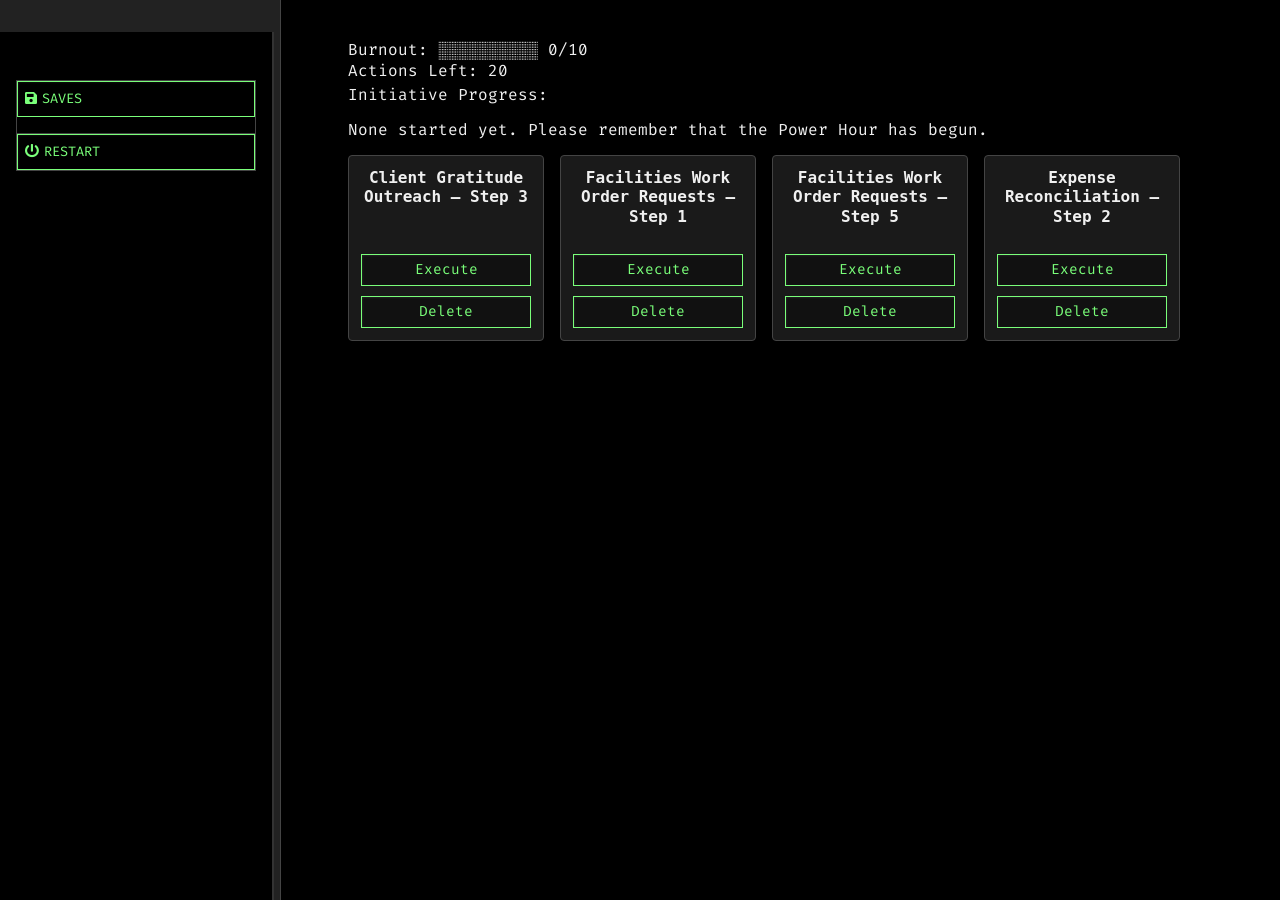
==== commit 8383366f: "Fixed css" ====
--- a/tests/PowerHourPrototype/index.html
+++ b/tests/PowerHourPrototype/index.html
@@ -595,210 +595,354 @@
 <style id="style-module-story" type="text/css">@import url("https://fonts.googleapis.com/css2?family=Fira+Code:wght@400;700&family=Inconsolata&family=Source+Code+Pro&display=swap");
 
 
-html {
+body {
+  background: #000;
+  color: #f0f0f0;
 font-family: "Fira Code", "Source Code Pro", Inconsolata, monospace;
-
-}
-
-/***** Kanban Layout for Task Feed *****/
+  margin: 0;
+}
+
+.story-title {
+  font-weight: bold;
+  font-size: 1.4em;
+  margin-bottom: 2em;
+  letter-spacing: 0.5px;
+  text-transform: uppercase;
+  color: #7aff7a;
+ text-shadow:
+    0 0 2px #00ffcc,
+    0 0 6px #00ffcc,
+    0 0 10px #00ffaa;
+}
+
+/* ─── Hide the default “tray” toggle (if you’re never going to use it) ─── */
+#ui-bar-tray {
+  display: none;
+}
+
+/* ─── Turn the built-in menu into your fixed sidebar ─── */
+#menu {
+  position: fixed;
+  top: 0;
+  left: 0;
+  width: 240px;
+  height: 100vh;
+  background-color: #000;
+  border-right: 2px solid #333;
+  box-shadow: 3px 0 0 #222;
+  padding: 2em 1em;
+  z-index: 1000;
+  color: #7aff7a;
+  font-family: "Fira Code", monospace;
+}
+
+/* ─── Stack the two buttons vertically ─── */
+#menu-core {
+  list-style: none;
+  margin: 0;
+  padding: 0;
+  display: flex;
+  flex-direction: column;
+  gap: 1em;
+}
+
+/* ─── Style each link just like your mockup buttons ─── */
+#menu-core li a {
+  display: block;
+  background: #000;
+  color: #7aff7a;
+  border: 1px solid #7aff7a;
+  padding: 0.5em;
+  font-size: 0.85em;
+  text-align: left;
+  cursor: pointer;
+  box-shadow: inset 1px 1px 2px rgba(255,255,255,0.05);
+  text-decoration: none;
+}
+
+/* ─── Hover state ─── */
+#menu-core li a:hover {
+  background: #111;
+  border: 1px inset #7aff7a;
+  outline: 1px dotted #7aff7a;
+  outline-offset: -4px;
+}
+
+
+/* Dashboard */
+#dashboard #status > div {
+  margin: 0.1em 0;
+}
+#dashboard #progress {
+  margin-top: 0.3em;
+}
+#dashboard #progress h4 {
+  font-size: 1em;
+  font-weight: bold;
+  margin: 0;
+}
+
+/* Task Feed */
 #feed {
   display: flex;
-  gap: 1em;               /* space between cards */
-  margin-top: 50px;
-  flex-wrap: wrap;        /* if you ever go over FEED_SIZE, it won’t overflow */
-}
-
-/* ——— Ticket Card ——— */
-.ticket-card {
-    /* fixed width so all cards line up neatly */
-  flex: 0 0 170px;
-  min-height: 160px; /* ensures cards with fewer buttons don’t collapse */
-  
-  background: #1a1a1a;
-  border: 1px solid #444;
-  border-radius: 4px;
-  padding: 0.75em;
-  
-  /* stack content at the top and give a fixed gap */
+  flex-wrap: wrap;
+  gap: 1em;
+  margin-top: 2em;
+  justify-content: flex-start;
+}
+
+/* Ticket Cards */
+.retro-window.ticket-card {
+  flex: 0 0 200px;
+  background: #000;
+  border: 1px solid #333;
+  box-shadow: 3px 3px 0 #444;
+  color: #f0f0f0;
   display: flex;
   flex-direction: column;
   justify-content: space-between;
-  gap: 0.6em; /* uniform gap between buttons */
-}
-
+  height: 200px;
+  overflow: visible;
+}
+
+.ticket-card.collapsing {
+  animation: retroCollapse 0.4s ease-out forwards;
+  pointer-events: none;
+  overflow: hidden;
+}
+
+@keyframes retroCollapse {
+  0% {
+    opacity: 1;
+    transform: scale(1);
+    height: auto;
+    margin-bottom: 1em;
+  }
+  100% {
+    opacity: 0;
+    transform: scaleY(0);
+    height: 0;
+    margin-bottom: 0;
+    padding: 0;
+  }
+}
+/* Window Header */
+.window-header {
+  background: #111;
+  color: #7aff7a;
+  padding: 4px 8px;
+  font-weight: bold;
+  font-size: 0.85em;
+  display: flex;
+  justify-content: space-between;
+  align-items: center;
+  border-bottom: 1px solid #333;
+  box-shadow: inset 0 -1px 0 #000;
+}
+.window-title {
+  font-weight: bold;
+}
+.close-button {
+  background: #000;
+  color: #f0f0f0;
+  border: 1px solid #555;
+  width: 20px;
+  height: 20px;
+  font-size: 14px;
+  font-weight: bold;
+  cursor: pointer;
+  display: flex;
+  align-items: center;
+  justify-content: center;
+}
+.close-button:hover {
+  background: #181818;
+  border: 1px inset #7aff7a;
+  outline: 1px dotted #7aff7a;
+  outline-offset: -4px;
+}
+
+/* Card Body */
+.window-body {
+  display: flex;
+  flex-direction: column;
+  justify-content: space-between;
+  flex: 1;
+  padding: 10px;
+}
+.card-step {
+  font-size: 1.2em;
+  font-weight: bold;
+  text-transform: uppercase;
+}
+.card-track {
+  font-size: 1em;
+  font-weight: bold;
+  margin-bottom: 0.3em;
+  color: #7aff7a;
+}
+.card-title {
+  font-size: 0.85em;
+  color: #bbb;
+  font-style: italic;
+  text-transform: uppercase;
+  margin-bottom: 0.6em;
+}
+
+/* Buttons */
 .actions {
   display: flex;
-  flex-direction: column;
-  gap: 0.6em; /* consistent between the two   buttons */
-}
-
-
-/* ——— Title ——— */
-.ticket-card strong {
-  display: block;          /* forces the title onto its own “row” */
-  margin: 0;
-  margin-bottom: 0.3em;    /* small gap before the button stack */
-  font-family: monospace;
-  font-size: 1em;
-  line-height: 1.2;
-  word-break: break-word;  /* wrap long track names */
-  text-align: center;
-}
-
-/* ——— Flip-Out Animation for ticket ——— */
-@keyframes slideOut {
-  from { transform: translateX(0) scale(1); opacity: 1; }
-  to   { transform: translateX(150%) scale(0.8); opacity: 0; }
-}
-
-.ticket-card.slide-out {
-  animation: slideOut 0.3s ease-in forwards;
-}
-
-
-
-
-/* ——— Buttons ——— */
-.ticket-card button {
-  width: 100%;             /* full-width buttons */
-  padding: 0.4em 0;        /* tighter vertical padding */
-  font-size: 0.9em;
-  margin: 0;               /* gaps handled by parent‘s “gap” */
-  display: block;
-}
-
-/* ——— Remove stray <br> if you have any ——— */
-.ticket-card br {
-  display: none;
-}
-
-/* full-screen dimmer + perspective */
+  gap: 0.5em;
+  justify-content: space-between;
+  margin-top: auto;
+}
+.actions button {
+  background: #111;
+  color: #7aff7a;
+  border: 1px solid #7aff7a;
+  padding: 0.25em 0.75em;
+  font-size: 0.85em;
+  font-family: inherit;
+  cursor: pointer;
+  box-shadow: inset 1px 1px 2px rgba(255, 255, 255, 0.07);
+}
+.actions button:hover {
+  background: #181818;
+  border: 1px inset #7aff7a;
+  outline: 1px dotted #7aff7a;
+  outline-offset: -4px;
+}
+.actions button:active,
+.close-button:active {
+  transform: scale(0.98);
+  box-shadow: inset 2px 2px 2px rgba(255, 255, 255, 0.15);
+}
+
+
 .modal-overlay {
   position: fixed;
-  inset: 0;                    /* shorthand for top:0; right:0; bottom:0; left:0; */
-  background: rgba(0,0,0,0.6);
-  z-index: 999;
-
-  /* set the viewing distance for 3D children */
-  perspective: 1200px;
-}
-
-/* a fixed wrapper that actually does the translate(-50%,-50%) centering */
+  top: 0;
+  left: 0;
+  width: 100vw;
+  height: 100vh;
+  background: rgba(0, 0, 0, 0.6); 
+  z-index: 9998;                /* just below modal-wrapper (z-index: 9999) */
+  font-family: "Fira Code", monospace;
+
+}
+
+.modal-position {
+  position: fixed;
+  top: 25%;
+  left: calc(50% + 120px);
+  transform: translate(-50%, -50%);
+  z-index: 9999;
+}
+
 .modal-wrapper {
-  position: fixed;
-  top: 25%; left: 50%;
-  transform: translate(-50%, -50%);
-  /* if you like, you can also set perspective here instead of on the overlay */
-}
-
-/* this is your flipping bit */
-.modal-card {
-  background: #1a1a1a;
-  padding: 1em;
-  border: 1px solid #888;
-  border-radius: 4px;
-
-  /* 3D backface setup */
-  transform-style: preserve-3d;
-  backface-visibility: hidden;
-  transform-origin: center center;
-
-  /* your snappy flip */
-  animation: cardFlipSnappy 0.5s cubic-bezier(0.25,1.5,0.5,1) forwards;
-}
-rds;
-}
-
-/* ——— Snappier Fade-Blur In/Out ——— */
-@keyframes modalFadeBlurIn {
-  0%   { opacity: 0; filter: blur(6px);  transform: scale(0.95); }
-  80%  { opacity: 1; filter: blur(1px);  transform: scale(1.02);}
-  100% { opacity: 1; filter: blur(0px);  transform: scale(1);   }
-}
-@keyframes modalFadeBlurOut {
-  0%   { opacity: 1; filter: blur(0px);  transform: scale(1);   }
-  100% { opacity: 0; filter: blur(6px);  transform: scale(0.95);}
-}
-
-/* apply to your #modal element */
-#modal {
-  animation: modalFadeBlurIn 0.4s cubic-bezier(0.25,1,0.5,1) forwards;
-}
-#modal.exit {
-  animation: modalFadeBlurOut 0.3s cubic-bezier(0.25,1,0.5,1) forwards;
-}
-
-/* track progress + pledge styling */ 
-
-.progress-list {
-  list-style: none;
-  padding: 0;
-  margin: 0;
-}
-.progress-list li {
+  background: #000;
+  border: 2px solid #7aff7a;
+  box-shadow: 0 0 10px #7aff7a88;
+  width: 400px;
+  max-width: 90vw;
   display: flex;
+  flex-direction: column;
+  animation: modalPopIn 0.3s ease-out forwards;
+}
+
+.modal-window {
+  display: flex;
+  flex-direction: column;
+  color: #f0f0f0;
+  overflow: hidden;
+}
+
+.modal-header {
+  background: #111;
+  color: #7aff7a;
+  padding: 0.5em 1em;
+  font-weight: bold;
+  display: flex;
+  justify-content: space-between;
   align-items: center;
-  gap: 0.6em;
-  margin: 0.4em 0;
-}
-.track-label {
-  position: relative;
-  padding-right: 1.2em;
-  font-weight: bold;
-}
-.pledge-dot {
-  position: absolute;
-  right: 0;
-  top: 0.1em;
-  width: 0.7em;
-  height: 0.7em;
-  background: #f90;
-  border-radius: 50%;
-}
-.bar-bg {
-  flex: 1;
-  background: #444;
-  height: 0.6em;
-  border-radius: 3px;
+  border-bottom: 1px solid #333;
+}
+
+.modal-close {
+  background: transparent;
+  border: 1px solid #7aff7a;
+  color: #7aff7a;
+  padding: 0.2em 0.5em;
+  font-size: 1em;
+  cursor: pointer;
+  font-family: inherit;
+  box-shadow: inset 1px 1px 2px rgba(255, 255, 255, 0.1);
+}
+
+.modal-close:hover {
+  background: #181818;
+  border: 1px inset #7aff7a;
+  outline: 1px dotted #7aff7a;
+  outline-offset: -4px;
+}
+
+.modal-body {
+  background: #000;
+  padding: 1.2em;
+  font-size: 0.95em;
+  line-height: 1.4;
+}
+
+.modal-footer {
+  display: flex;
+  justify-content: flex-end;
+  padding: 0.5em 1em;
+  background: #111;
+  border-top: 1px solid #333;
+}
+
+.modal-footer button {
+  background: #111;
+  color: #7aff7a;
+  border: 1px solid #7aff7a;
+  padding: 0.4em 1em;
+  cursor: pointer;
+  font-family: inherit;
+  font-size: 0.9em;
+  box-shadow: inset 1px 1px 2px rgba(255, 255, 255, 0.07);
+}
+
+.modal-footer button:hover {
+  background: #181818;
+  border: 1px inset #7aff7a;
+  outline: 1px dotted #7aff7a;
+  outline-offset: -4px;
+}
+
+@keyframes modalPopIn {
+  0% {
+    opacity: 0;
+    transform: scale(0.95);
+  }
+  100% {
+    opacity: 1;
+    transform: scale(1);
+  }
+}
+
+.modal-wrapper.collapsing {
+  animation: retroCollapse 0.4s ease-out forwards;
+  /* Remove transform-origin: top; */
+  pointer-events: none;
   overflow: hidden;
 }
-.bar-fill {
-  background: #f90;
-  height: 100%;
-}
-.step-count {
-  font-size: 0.85em;
-  color: #ccc;
-  min-width: 2.2em;
-  text-align: right;
-}
-
-
-/* ——— Retro Monospace Dashboard ——— */
-#dashboard {
-font-family: "Fira Code", "Source Code Pro", Inconsolata, monospace;
-  line-height: 1.2;          /* tighter lines */
-}
-
-/* status lines: no extra gaps */
-#dashboard #status > div {
-  margin: 0.1em 0;
-}
-
-/* pull the progress title up closer */
-#dashboard #progress {
-  margin-top: 0.3em;         /* small gap from status */
-}
-#dashboard #progress h4 {
-  margin: 0;                 /* remove default h4 margins */
-  font-size: 1em;
-  font-weight: bold;
-}
-
-/* tighten the list items */
-#dashboard .progress-list li {
-  margin: 0.2em 0;
-  white-space: pre;          /* preserves your padded ASCII */
+
+
+.modal-footer button:active,
+.modal-close:active {
+  transform: scale(0.98);
+  box-shadow: inset 2px 2px 2px rgba(255, 255, 255, 0.15);
+  border: 1px inset #7aff7a;
 }</style>
 </head>
 <body>
@@ -1429,13 +1573,17 @@
 &lt;&lt;else&gt;&gt;
 
   &lt;!-- Your normal UI below: status, progress, feed columns… --&gt;
+    
+
+    &lt;div id=&quot;dashboard&quot;&gt;
+      &lt;div id=&quot;status&quot;&gt;
     &lt;div id=&quot;dashboard&quot;&gt;
     &lt;div id=&quot;status&quot;&gt;
       &lt;div&gt;Burnout: &lt;&lt;print &quot;▓&quot;.repeat(_pph.burnout) + &quot;░&quot;.repeat(10 - _pph.burnout)&gt;&gt; &lt;&lt;print _pph.burnout&gt;&gt;/10&lt;/div&gt;
       &lt;div&gt;Actions Left: &lt;&lt;print _pph.actionsLeft&gt;&gt;&lt;/div&gt;
     &lt;/div&gt;
     &lt;div id=&quot;progress&quot;&gt;
-      Initiative Progress&lt;br&gt;
+      Initiative Progress:&lt;br&gt;
       &lt;&lt;if Object.keys(_pph.activeTracks).length&gt;&gt;
         &lt;&lt;for _track,_step range _pph.activeTracks&gt;&gt;
           &lt;&lt;set _bar  = &quot;■&quot;.repeat(_step) + &quot;□&quot;.repeat(5 - _step)&gt;&gt;
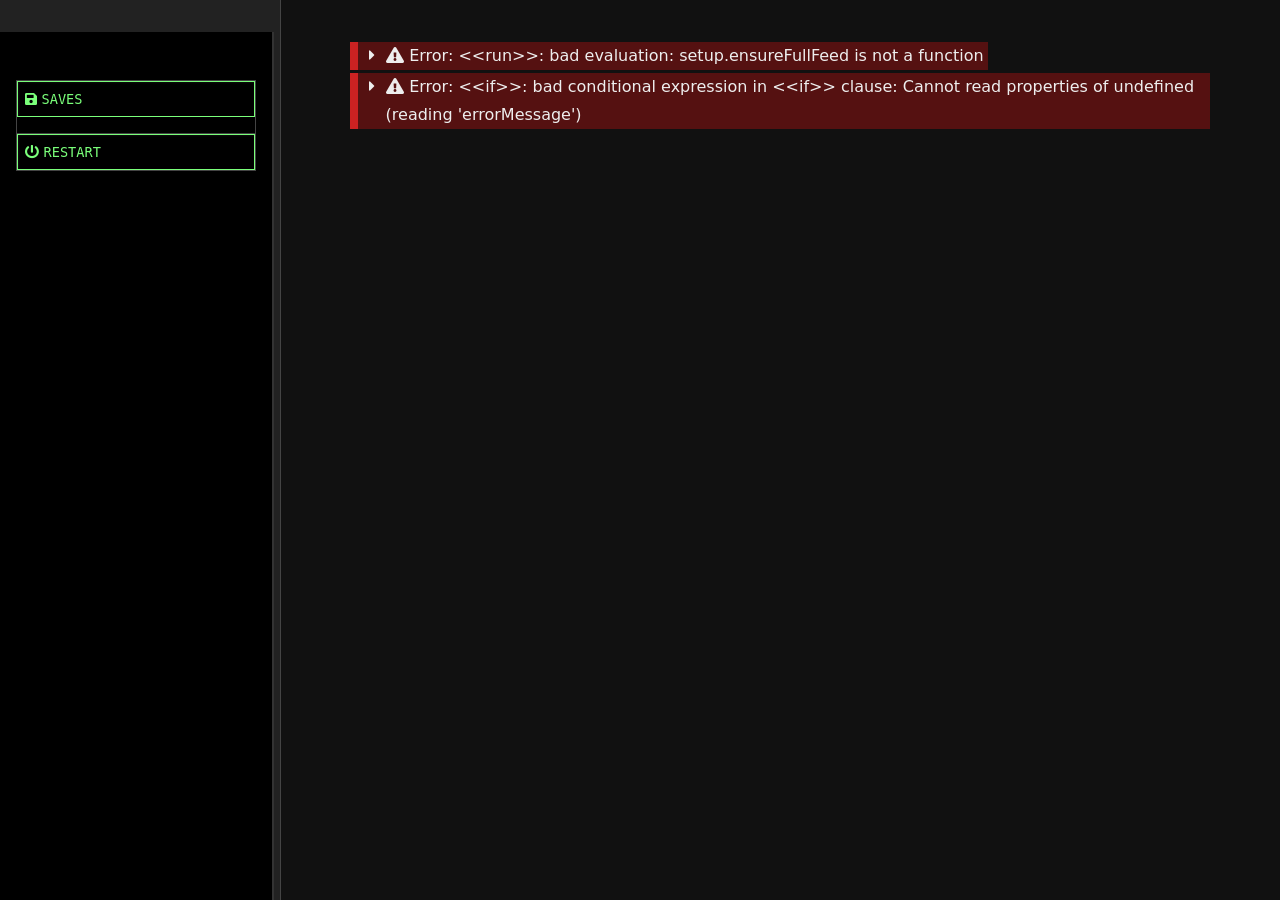
==== commit 1fb09646: "Updated styling" ====
--- a/tests/PowerHourPrototype/index.html
+++ b/tests/PowerHourPrototype/index.html
@@ -97,7 +97,10 @@
 <style id="style-ui-bar" type="text/css">#story{margin-left:20em;-webkit-transition:margin-left .2s ease-in;-o-transition:margin-left .2s ease-in;transition:margin-left .2s ease-in}#ui-bar.stowed~#story{margin-left:4.5em}@media screen and (max-width:1136px){#story{margin-left:19em}#ui-bar.stowed~#story{margin-left:3.5em}}@media screen and (max-width:768px){#story{margin-left:3.5em}}#ui-bar{background-color:#222;border-right:1px solid #444;height:100%;left:0;margin:0;padding:0;position:fixed;text-align:center;top:0;-webkit-transition:left .2s ease-in;-o-transition:left .2s ease-in;transition:left .2s ease-in;width:17.5em;z-index:50}#ui-bar.stowed{left:-15.5em}#ui-bar-tray{position:absolute;top:.2em;left:0;right:0}#ui-bar-body{height:calc(100% - 2.5em);line-height:1.5;margin:2.5em 0;overflow:auto;padding:0 1.5em}#ui-bar.stowed #ui-bar-body,#ui-bar.stowed #ui-bar-history{visibility:hidden;-webkit-transition:visibility .2s step-end;-o-transition:visibility .2s step-end;transition:visibility .2s step-end}#ui-bar a{text-decoration:none}#ui-bar hr{border-color:#444}#ui-bar-tray button{color:#eee;background-color:transparent;border:1px solid #444}#ui-bar-tray button:hover{background-color:#444;border-color:#eee}#ui-bar-tray button:disabled{color:#444;background-color:transparent;border-color:#444}button#ui-bar-toggle{border-right:none;position:absolute;right:0;top:0}#ui-bar-history{margin:0 auto}#ui-bar-history button:not(:first-child){margin-left:1.2em}#ui-bar-body>:not(:first-child){margin-top:2em}#story-title{margin:0;font-size:162.5%}#story-author{margin-top:2em;font-weight:700}#menu ul{margin:1em 0 0;padding:0;list-style:none;border:1px solid #444}#menu ul:empty{display:none}#menu li{margin:0}#menu li:not(:first-child){border-top:1px solid #444}#menu li a{display:block;padding:.25em .75em;border:1px solid transparent;color:#eee;text-transform:uppercase}#menu li a:hover{background-color:#444;border-color:#eee}#menu a,#ui-bar-tray button{-webkit-user-select:none;-moz-user-select:none;-ms-user-select:none;user-select:none}#menu-core li[id|=menu-item] a::before,#ui-bar-tray button::before{font-family:sc-icons!important;font-style:normal;font-weight:400;font-variant:normal;line-height:1;speak:never;text-rendering:auto;text-transform:none;-webkit-font-smoothing:antialiased;-moz-osx-font-smoothing:grayscale}#ui-bar-tray button::before{display:block;font-size:1.1em;width:1em}#ui-bar-toggle::before{content:"\f053"}#ui-bar.stowed #ui-bar-toggle::before{content:"\f054"}#ui-bar-tray #history-backward::before{content:"\f060"}#ui-bar-tray #history-jumpto::before{content:"\f0e7"}#ui-bar-tray #history-forward::before{content:"\f061"}#menu-item-continue a::before,#menu-item-restart a::before,#menu-item-saves a::before,#menu-item-settings a::before,#menu-item-share a::before{margin-right:.35em}#menu-item-continue a::before{content:"\f04b"}#menu-item-saves a::before{content:"\f0c7"}#menu-item-settings a::before{content:"\f013"}#menu-item-restart a::before{content:"\f011"}#menu-item-share a::before{content:"\f1e0"}@media (prefers-reduced-motion:reduce){#story{-webkit-transition:margin-left 0s;-o-transition:margin-left 0s;transition:margin-left 0s}#ui-bar{-webkit-transition:left 0s;-o-transition:left 0s;transition:left 0s}}</style>
 <style id="style-ui-debug-bar" type="text/css">#debug-bar{background-color:#222;border-left:1px solid #444;border-top:1px solid #444;bottom:0;margin:0;max-height:95%;max-width:66em;min-width:300px;padding:.5em;position:fixed;right:0;z-index:99900}#debug-bar>div:not([id])+div{margin-top:.5em}#debug-bar>div>label{margin-right:.5em}#debug-bar>div>input[type=text]{min-width:8em;width:14em}#debug-bar>div>select{width:22em}#debug-bar-toggle{color:#eee;background-color:#222;border:1px solid #444;height:calc(100% + 1px);left:calc(-2em - 1px);position:absolute;top:-1px;width:2em}#debug-bar-toggle:hover{background-color:#333;border-color:#eee}#debug-bar-hint{bottom:.75em;font-size:4.5em;opacity:.33;pointer-events:none;position:fixed;right:.6em;-webkit-user-select:none;-moz-user-select:none;-ms-user-select:none;user-select:none;white-space:nowrap}#debug-bar-watch{background-color:#222;border-left:1px solid #444;border-top:1px solid #444;bottom:calc(100% + 1px);font-size:.9em;left:-1px;max-height:280%;max-height:calc(95vh - 100%);position:absolute;overflow-x:hidden;overflow-y:scroll;right:0;z-index:99800}#debug-bar-watch[hidden]{display:none}#debug-bar-watch div{color:#999;font-style:italic;margin:1em auto;text-align:center}#debug-bar-watch table{width:100%}#debug-bar-watch tr:nth-child(2n){background-color:rgba(127,127,127,.15)}#debug-bar-watch td{padding:.2em 0}#debug-bar-watch td:first-child+td{padding:.2em .3em .2em .1em}#debug-bar-watch .watch-delete{background-color:transparent;border:none;color:#c00}#debug-bar-watch-all,#debug-bar-watch-clear{margin-left:.5em}#debug-bar-views-toggle,#debug-bar-watch-toggle{color:#eee;background-color:transparent;border:1px solid #444;margin-right:1em;padding:.4em}#debug-bar-views-toggle:hover,#debug-bar-watch-toggle:hover{background-color:#333;border-color:#eee}#debug-bar-watch:not([hidden])~div #debug-bar-watch-toggle,html[data-debug-view] #debug-bar-views-toggle{background-color:#282;border-color:#4a4}#debug-bar-watch:not([hidden])~div #debug-bar-watch-toggle:hover,html[data-debug-view] #debug-bar-views-toggle:hover{background-color:#4a4;border-color:#6c6}#debug-bar-hint::after,#debug-bar-passage-play::before,#debug-bar-toggle::before,#debug-bar-views-toggle::after,#debug-bar-watch .watch-delete::before,#debug-bar-watch-add::before,#debug-bar-watch-all::before,#debug-bar-watch-clear::before,#debug-bar-watch-toggle::after{font-family:sc-icons!important;font-style:normal;font-weight:400;font-variant:normal;line-height:1;speak:never;text-rendering:auto;text-transform:none;-webkit-font-smoothing:antialiased;-moz-osx-font-smoothing:grayscale}#debug-bar-toggle::before{content:"\f188"}#debug-bar-hint::after{content:"\f188\202f\f061"}#debug-bar-watch .watch-delete::before{content:"\f00d"}#debug-bar-watch-add::before{content:"\f067"}#debug-bar-watch-all::before{content:"\f0d0"}#debug-bar-watch-clear::before{content:"\f2ed"}#debug-bar-views-toggle::after,#debug-bar-watch-toggle::after{content:"\f204";margin-left:.35em}#debug-bar-watch:not([hidden])~div #debug-bar-watch-toggle::after,html[data-debug-view] #debug-bar-views-toggle::after{content:"\f205"}#debug-bar-passage-play::before{content:"\f04b"}</style>
 <style id="style-ui-debug-views" type="text/css">html[data-debug-view] .debug{padding:.25em;background-color:#234}html[data-debug-view] .debug[title]{cursor:help}html[data-debug-view] .debug.block{display:inline-block;vertical-align:middle}html[data-debug-view] .debug.invalid{text-decoration:line-through}html[data-debug-view] .debug.hidden,html[data-debug-view] .debug.hidden .debug{background-color:#555}html:not([data-debug-view]) .debug.hidden{display:none}html[data-debug-view] .debug[data-name][data-type].nonvoid::after,html[data-debug-view] .debug[data-name][data-type]::before{background-color:rgba(0,0,0,.25);font-family:monospace,monospace;white-space:pre}html[data-debug-view] .debug[data-name][data-type]::before{content:attr(data-name)}html[data-debug-view] .debug[data-name][data-type|=macro]::before{content:"<<" attr(data-name) ">>"}html[data-debug-view] .debug[data-name][data-type|=macro].nonvoid::after{content:"<</" attr(data-name) ">>"}html[data-debug-view] .debug[data-name][data-type|=html]::before{content:"<" attr(data-name) ">"}html[data-debug-view] .debug[data-name][data-type|=html].nonvoid::after{content:"</" attr(data-name) ">"}html[data-debug-view] .debug[data-name][data-type]:not(:empty)::before{margin-right:.25em}html[data-debug-view] .debug[data-name][data-type].nonvoid:not(:empty)::after{margin-left:.25em}html[data-debug-view] .debug[data-name][data-type|=special],html[data-debug-view] .debug[data-name][data-type|=special]::before{display:block}</style>
-<script id="script-module-story" type="text/javascript">setup.validateTrackDefinitions = function() {
+<script id="script-module-story" type="text/javascript">// Make sure setup exists
+window.setup = window.setup || {};
+
+setup.validateTrackDefinitions = function() {
   const expectedSteps = 5;
   for (const [track, steps] of Object.entries(setup.trackDefinitions)) {
     if (!Array.isArray(steps)) {
@@ -215,7 +218,11 @@
       desc:"Attention: Half-eaten donuts in the break room. Temporary morale improvement authorized." },
   "Praise From The VP":
     { extraAction:1,
-      desc:"VP noticed your alignment efforts. CoSy acknowledges your existence positively." }
+      desc:"VP noticed your alignment efforts. CoSy acknowledges your existence positively." },
+  "Peer Compliment":
+    { burnout: -1,
+     desc: "A teammate said you were 'actually pretty great.' Enjoy this fleeting boost." }
+
 };
 
 
@@ -228,21 +235,24 @@
 
 /* Initialize the entire Power Hour module */
 setup.initPowerHour = function() {
-  State.variables.pph = {
-    burnout:      0,
-    actionsLeft: 20,
-    score:        0,
-    deck:         setup.buildDeck(),
-    taskFeed:     [],
-    activeTracks: {},
-    trackOrder:   [],
-    pledgedTrack: null,
-    completed:    0,
-    lastEvent: null,  // hazards/morale
-    errorMessage: null,   // out-of-order errors
-    roundStarted: false,
-    seen:          {},    // ← track every card we’ve ever drawn
-    drawLog:	[] // Intializing draw log
+  console.log("🟡 setup.initPowerHour() starting...");
+
+  try {
+    State.variables.pph = {
+      burnout:      0,
+      actionsLeft: 25,
+      score:        0,
+      deck:         setup.buildDeck(),
+      taskFeed:     [],
+      activeTracks: {},
+      trackOrder:   [],
+      pledgedTrack: null,
+      completed:    0,
+      lastEvent: null,  // hazards/morale
+      errorMessage: null,   // out-of-order errors
+      roundStarted: false,
+      seen:          {},    // ← track every card we’ve ever drawn
+      drawLog:	[] // Intializing draw log
 
   };
   setup.refillFeed();
@@ -252,41 +262,45 @@
   if (setup.debugModalOnStart) {
     State.variables.pph.lastEvent = setup.debugModalMessage;
   }
+
+   console.log("🟢 Power Hour initialized:", State.variables.pph);
+
+  } catch (e) {
+    console.error("❌ setup.initPowerHour() FAILED:", e);
+  }
   
 };
 
 /* Build & shuffle the deck */
-setup.buildDeck = function() {
-  const defs = setup.trackDefinitions;
-    let deck = [];
-
-  /* 25 normal tickets with flavor text */
+setup.buildDeck = function () {
+  const deck = [];
+
+  /* 25 normal tickets with flavour text */
   Object.entries(setup.trackDefinitions).forEach(([track, steps]) =>
     steps.forEach((stepDef, i) => {
       const step = i + 1;
-const stepObj = setup.trackDefinitions[t][i];
       deck.push({
-        type: "normal",
-        track: t,
+        type:  "normal",
+        track,              // shorthand for track: track
         step,
         title: stepDef.title,
         description: stepDef.desc
       });
-
     })
   );
 
   /* 2 hazards */
-  deck.push({ type: "hazard", id: "Policy Change",     burnout: 1 });
-  deck.push({ type: "hazard", id: "System Outage",      burnout: 2 });
-
-  /* 2 morale moments */
+  deck.push({ type: "hazard", id: "Policy Change", burnout: 1 });
+  deck.push({ type: "hazard", id: "System Outage", burnout: 2 });
+
+  /* 3 morale moments */
   deck.push({ type: "morale", id: "Surprise Donuts",    burnout: -1 });
   deck.push({ type: "morale", id: "Praise From The VP", extraAction: 1 });
-
-  /* 5 visibility pledges */
-  tracks.forEach(t =>
-    deck.push({ type: "pledge", track: t })
+  deck.push({ type: "morale", id: "Peer Compliment",    burnout: -1 });
+
+  /* 5 visibility pledges — one per track */
+  Object.keys(setup.trackDefinitions).forEach(track =>
+    deck.push({ type: "pledge", track })
   );
 
   return deck.shuffle();
@@ -426,6 +440,10 @@
   setup.refillFeed(index);   
    // at the very end clear errorMessage so it doesn't linger
   pph.errorMessage = null;
+
+  pph.lastEvent = `${card.title} — ${card.description}`;
+  return Engine.play("PowerHourLoop");
+
 
   // 6) Route to next - only end when actions run out or burnout
   if (pph.burnout >= 10) {
@@ -592,7 +610,8 @@
     });
   }
 });</script>
-<style id="style-module-story" type="text/css">@import url("https://fonts.googleapis.com/css2?family=Fira+Code:wght@400;700&family=Inconsolata&family=Source+Code+Pro&display=swap");
+<style id="style-module-story" type="text/css"><style>
+@import url("https://fonts.googleapis.com/css2?family=Fira+Code:wght@400;700&family=Inconsolata&family=Source+Code+Pro&display=swap");
 
 
 body {
@@ -689,282 +708,6 @@
   gap: 1em;
   margin-top: 2em;
   justify-content: flex-start;
-}
-
-/* Ticket Cards */
-.retro-window.ticket-card {
-  flex: 0 0 200px;
-  background: #000;
-  border: 1px solid #333;
-  box-shadow: 3px 3px 0 #444;
-  color: #f0f0f0;
-  display: flex;
-  flex-direction: column;
-  justify-content: space-between;
-  height: 200px;
-  overflow: visible;
-}
-
-.ticket-card.collapsing {
-  animation: retroCollapse 0.4s ease-out forwards;
-  pointer-events: none;
-  overflow: hidden;
-}
-
-@keyframes retroCollapse {
-  0% {
-    opacity: 1;
-    transform: scale(1);
-    height: auto;
-    margin-bottom: 1em;
-  }
-  100% {
-    opacity: 0;
-    transform: scaleY(0);
-    height: 0;
-    margin-bottom: 0;
-    padding: 0;
-  }
-}
-/* Window Header */
-.window-header {
-  background: #111;
-  color: #7aff7a;
-  padding: 4px 8px;
-  font-weight: bold;
-  font-size: 0.85em;
-  display: flex;
-  justify-content: space-between;
-  align-items: center;
-  border-bottom: 1px solid #333;
-  box-shadow: inset 0 -1px 0 #000;
-}
-.window-title {
-  font-weight: bold;
-}
-.close-button {
-  background: #000;
-  color: #f0f0f0;
-  border: 1px solid #555;
-  width: 20px;
-  height: 20px;
-  font-size: 14px;
-  font-weight: bold;
-  cursor: pointer;
-  display: flex;
-  align-items: center;
-  justify-content: center;
-}
-.close-button:hover {
-  background: #181818;
-  border: 1px inset #7aff7a;
-  outline: 1px dotted #7aff7a;
-  outline-offset: -4px;
-}
-
-/* Card Body */
-.window-body {
-  display: flex;
-  flex-direction: column;
-  justify-content: space-between;
-  flex: 1;
-  padding: 10px;
-}
-.card-step {
-  font-size: 1.2em;
-  font-weight: bold;
-  text-transform: uppercase;
-}
-.card-track {
-  font-size: 1em;
-  font-weight: bold;
-  margin-bottom: 0.3em;
-  color: #7aff7a;
-}
-.card-title {
-  font-size: 0.85em;
-  color: #bbb;
-  font-style: italic;
-  text-transform: uppercase;
-  margin-bottom: 0.6em;
-}
-
-/* Buttons */
-.actions {
-  display: flex;
-  gap: 0.5em;
-  justify-content: space-between;
-  margin-top: auto;
-}
-.actions button {
-  background: #111;
-  color: #7aff7a;
-  border: 1px solid #7aff7a;
-  padding: 0.25em 0.75em;
-  font-size: 0.85em;
-  font-family: inherit;
-  cursor: pointer;
-  box-shadow: inset 1px 1px 2px rgba(255, 255, 255, 0.07);
-}
-.actions button:hover {
-  background: #181818;
-  border: 1px inset #7aff7a;
-  outline: 1px dotted #7aff7a;
-  outline-offset: -4px;
-}
-.actions button:active,
-.close-button:active {
-  transform: scale(0.98);
-  box-shadow: inset 2px 2px 2px rgba(255, 255, 255, 0.15);
-}
-
-
-.modal-overlay {
-  position: fixed;
-  top: 0;
-  left: 0;
-  width: 100vw;
-  height: 100vh;
-  background: rgba(0, 0, 0, 0.6); 
-  z-index: 9998;                /* just below modal-wrapper (z-index: 9999) */
-  font-family: "Fira Code", monospace;
-
-}
-
-.modal-position {
-  position: fixed;
-  top: 25%;
-  left: calc(50% + 120px);
-  transform: translate(-50%, -50%);
-  z-index: 9999;
-}
-
-.modal-wrapper {
-  background: #000;
-  border: 2px solid #7aff7a;
-  box-shadow: 0 0 10px #7aff7a88;
-  width: 400px;
-  max-width: 90vw;
-  display: flex;
-  flex-direction: column;
-  animation: modalPopIn 0.3s ease-out forwards;
-}
-
-.modal-window {
-  display: flex;
-  flex-direction: column;
-  color: #f0f0f0;
-  overflow: hidden;
-}
-
-.modal-header {
-  background: #111;
-  color: #7aff7a;
-  padding: 0.5em 1em;
-  font-weight: bold;
-  display: flex;
-  justify-content: space-between;
-  align-items: center;
-  border-bottom: 1px solid #333;
-}
-
-.modal-close {
-  background: transparent;
-  border: 1px solid #7aff7a;
-  color: #7aff7a;
-  padding: 0.2em 0.5em;
-  font-size: 1em;
-  cursor: pointer;
-  font-family: inherit;
-  box-shadow: inset 1px 1px 2px rgba(255, 255, 255, 0.1);
-}
-
-.modal-close:hover {
-  background: #181818;
-  border: 1px inset #7aff7a;
-  outline: 1px dotted #7aff7a;
-  outline-offset: -4px;
-}
-
-.modal-body {
-  background: #000;
-  padding: 1.2em;
-  font-size: 0.95em;
-  line-height: 1.4;
-}
-
-.modal-footer {
-  display: flex;
-  justify-content: flex-end;
-  padding: 0.5em 1em;
-  background: #111;
-  border-top: 1px solid #333;
-}
-
-.modal-footer button {
-  background: #111;
-  color: #7aff7a;
-  border: 1px solid #7aff7a;
-  padding: 0.4em 1em;
-  cursor: pointer;
-  font-family: inherit;
-  font-size: 0.9em;
-  box-shadow: inset 1px 1px 2px rgba(255, 255, 255, 0.07);
-}
-
-.modal-footer button:hover {
-  background: #181818;
-  border: 1px inset #7aff7a;
-  outline: 1px dotted #7aff7a;
-  outline-offset: -4px;
-}
-
-@keyframes modalPopIn {
-  0% {
-    opacity: 0;
-    transform: scale(0.95);
-  }
-  100% {
-    opacity: 1;
-    transform: scale(1);
-  }
-}
-
-.modal-wrapper.collapsing {
-  animation: retroCollapse 0.4s ease-out forwards;
-  /* Remove transform-origin: top; */
-  pointer-events: none;
-  overflow: hidden;
-}
-
-
-.modal-footer button:active,
-.modal-close:active {
-  transform: scale(0.98);
-  box-shadow: inset 2px 2px 2px rgba(255, 255, 255, 0.15);
-  border: 1px inset #7aff7a;
-}</style>
-</head>
-<body>
-	<div id="init-screen">
-		<div id="init-no-js"><noscript>JavaScript must be enabled to play.</noscript></div>
-		<div id="init-lacking"><p>Browser lacks capabilities required to play.</p><p>Upgrade or switch to another browser.</p></div>
-		<div id="init-loading"><div>Loading&hellip;</div></div>
-	</div>
-	<!-- UUID://E8C1C441-6E7A-4398-B6FD-CE87EDB5A05A// --><tw-storydata name="Power Hour Prototype" startnode="3" creator="Tweego" creator-version="2.1.1+81d1d71" ifid="E8C1C441-6E7A-4398-B6FD-CE87EDB5A05A" zoom="1" format="SugarCube" format-version="2.37.3" options="" hidden><style role="stylesheet" id="twine-user-stylesheet" type="text/twine-css">@import url("https://fonts.googleapis.com/css2?family=Fira+Code:wght@400;700&family=Inconsolata&family=Source+Code+Pro&display=swap");
-
-
-html {
-font-family: "Fira Code", "Source Code Pro", Inconsolata, monospace;
-
-}
-
-/***** Kanban Layout for Task Feed *****/
-#feed {
-  display: flex;
-  gap: 1em;               /* space between cards */
-  margin-top: 50px;
-  flex-wrap: wrap;        /* if you ever go over FEED_SIZE, it won’t overflow */
 }
 
 /* ——— Ticket Card ——— */
@@ -982,554 +725,260 @@
   display: flex;
   flex-direction: column;
   justify-content: space-between;
-  gap: 0.6em; /* uniform gap between buttons */
-}
-
+  height: 200px;
+  overflow: visible;
+}
+
+.ticket-card.collapsing {
+  animation: retroCollapse 0.4s ease-out forwards;
+  pointer-events: none;
+  overflow: hidden;
+}
+
+@keyframes retroCollapse {
+  0% {
+    opacity: 1;
+    transform: scale(1);
+    height: auto;
+    margin-bottom: 1em;
+  }
+  100% {
+    opacity: 0;
+    transform: scaleY(0);
+    height: 0;
+    margin-bottom: 0;
+    padding: 0;
+  }
+}
+/* Window Header */
+.window-header {
+  background: #111;
+  color: #7aff7a;
+  padding: 4px 8px;
+  font-weight: bold;
+  font-size: 0.85em;
+  display: flex;
+  justify-content: space-between;
+  align-items: center;
+  border-bottom: 1px solid #333;
+  box-shadow: inset 0 -1px 0 #000;
+}
+.window-title {
+  font-weight: bold;
+}
+.close-button {
+  background: #000;
+  color: #f0f0f0;
+  border: 1px solid #555;
+  width: 20px;
+  height: 20px;
+  font-size: 14px;
+  font-weight: bold;
+  cursor: pointer;
+  display: flex;
+  align-items: center;
+  justify-content: center;
+}
+.close-button:hover {
+  background: #181818;
+  border: 1px inset #7aff7a;
+  outline: 1px dotted #7aff7a;
+  outline-offset: -4px;
+}
+
+/* Card Body */
+.window-body {
+  display: flex;
+  flex-direction: column;
+  justify-content: space-between;
+  flex: 1;
+  padding: 10px;
+}
+.card-step {
+  font-size: 1.2em;
+  font-weight: bold;
+  text-transform: uppercase;
+}
+.card-track {
+  font-size: 1em;
+  font-weight: bold;
+  margin-bottom: 0.3em;
+  color: #7aff7a;
+}
+.card-title {
+  font-size: 0.85em;
+  color: #bbb;
+  font-style: italic;
+  text-transform: uppercase;
+  margin-bottom: 0.6em;
+}
+
+/* Buttons */
 .actions {
   display: flex;
-  flex-direction: column;
-  gap: 0.6em; /* consistent between the two   buttons */
-}
-
-
-/* ——— Title ——— */
-.ticket-card strong {
-  display: block;          /* forces the title onto its own “row” */
-  margin: 0;
-  margin-bottom: 0.3em;    /* small gap before the button stack */
-  font-family: monospace;
-  font-size: 1em;
-  line-height: 1.2;
-  word-break: break-word;  /* wrap long track names */
-  text-align: center;
-}
-
-/* ——— Flip-Out Animation for ticket ——— */
-@keyframes slideOut {
-  from { transform: translateX(0) scale(1); opacity: 1; }
-  to   { transform: translateX(150%) scale(0.8); opacity: 0; }
-}
-
-.ticket-card.slide-out {
-  animation: slideOut 0.3s ease-in forwards;
-}
-
-
-
-
-/* ——— Buttons ——— */
-.ticket-card button {
-  width: 100%;             /* full-width buttons */
-  padding: 0.4em 0;        /* tighter vertical padding */
-  font-size: 0.9em;
-  margin: 0;               /* gaps handled by parent‘s “gap” */
-  display: block;
-}
-
-/* ——— Remove stray <br> if you have any ——— */
-.ticket-card br {
-  display: none;
-}
-
-/* full-screen dimmer + perspective */
+  gap: 0.5em;
+  justify-content: space-between;
+  margin-top: auto;
+}
+.actions button {
+  background: #111;
+  color: #7aff7a;
+  border: 1px solid #7aff7a;
+  padding: 0.25em 0.75em;
+  font-size: 0.85em;
+  font-family: inherit;
+  cursor: pointer;
+  box-shadow: inset 1px 1px 2px rgba(255, 255, 255, 0.07);
+}
+.actions button:hover {
+  background: #181818;
+  border: 1px inset #7aff7a;
+  outline: 1px dotted #7aff7a;
+  outline-offset: -4px;
+}
+.actions button:active,
+.close-button:active {
+  transform: scale(0.98);
+  box-shadow: inset 2px 2px 2px rgba(255, 255, 255, 0.15);
+}
+
+
 .modal-overlay {
   position: fixed;
-  inset: 0;                    /* shorthand for top:0; right:0; bottom:0; left:0; */
-  background: rgba(0,0,0,0.6);
-  z-index: 999;
-
-  /* set the viewing distance for 3D children */
-  perspective: 1200px;
-}
-
-/* a fixed wrapper that actually does the translate(-50%,-50%) centering */
+  top: 0;
+  left: 0;
+  width: 100vw;
+  height: 100vh;
+  background: rgba(0, 0, 0, 0.6); 
+  z-index: 9998;                /* just below modal-wrapper (z-index: 9999) */
+  font-family: "Fira Code", monospace;
+
+}
+
+.modal-position {
+  position: fixed;
+  top: 25%;
+  left: calc(50% + 120px);
+  transform: translate(-50%, -50%);
+  z-index: 9999;
+}
+
 .modal-wrapper {
-  position: fixed;
-  top: 25%; left: 50%;
-  transform: translate(-50%, -50%);
-  /* if you like, you can also set perspective here instead of on the overlay */
-}
-
-/* this is your flipping bit */
-.modal-card {
-  background: #1a1a1a;
-  padding: 1em;
-  border: 1px solid #888;
-  border-radius: 4px;
-
-  /* 3D backface setup */
-  transform-style: preserve-3d;
-  backface-visibility: hidden;
-  transform-origin: center center;
-
-  /* your snappy flip */
-  animation: cardFlipSnappy 0.5s cubic-bezier(0.25,1.5,0.5,1) forwards;
-}
-rds;
-}
-
-/* ——— Snappier Fade-Blur In/Out ——— */
-@keyframes modalFadeBlurIn {
-  0%   { opacity: 0; filter: blur(6px);  transform: scale(0.95); }
-  80%  { opacity: 1; filter: blur(1px);  transform: scale(1.02);}
-  100% { opacity: 1; filter: blur(0px);  transform: scale(1);   }
-}
-@keyframes modalFadeBlurOut {
-  0%   { opacity: 1; filter: blur(0px);  transform: scale(1);   }
-  100% { opacity: 0; filter: blur(6px);  transform: scale(0.95);}
-}
-
-/* apply to your #modal element */
-#modal {
-  animation: modalFadeBlurIn 0.4s cubic-bezier(0.25,1,0.5,1) forwards;
-}
-#modal.exit {
-  animation: modalFadeBlurOut 0.3s cubic-bezier(0.25,1,0.5,1) forwards;
-}
-
-/* track progress + pledge styling */ 
-
-.progress-list {
-  list-style: none;
-  padding: 0;
-  margin: 0;
-}
-.progress-list li {
+  background: #000;
+  border: 2px solid #7aff7a;
+  box-shadow: 0 0 10px #7aff7a88;
+  width: 400px;
+  max-width: 90vw;
   display: flex;
+  flex-direction: column;
+  animation: modalPopIn 0.3s ease-out forwards;
+}
+
+.modal-window {
+  display: flex;
+  flex-direction: column;
+  color: #f0f0f0;
+  overflow: hidden;
+}
+
+.modal-header {
+  background: #111;
+  color: #7aff7a;
+  padding: 0.5em 1em;
+  font-weight: bold;
+  display: flex;
+  justify-content: space-between;
   align-items: center;
-  gap: 0.6em;
-  margin: 0.4em 0;
-}
-.track-label {
-  position: relative;
-  padding-right: 1.2em;
-  font-weight: bold;
-}
-.pledge-dot {
-  position: absolute;
-  right: 0;
-  top: 0.1em;
-  width: 0.7em;
-  height: 0.7em;
-  background: #f90;
-  border-radius: 50%;
-}
-.bar-bg {
-  flex: 1;
-  background: #444;
-  height: 0.6em;
-  border-radius: 3px;
+  border-bottom: 1px solid #333;
+}
+
+.modal-close {
+  background: transparent;
+  border: 1px solid #7aff7a;
+  color: #7aff7a;
+  padding: 0.2em 0.5em;
+  font-size: 1em;
+  cursor: pointer;
+  font-family: inherit;
+  box-shadow: inset 1px 1px 2px rgba(255, 255, 255, 0.1);
+}
+
+.modal-close:hover {
+  background: #181818;
+  border: 1px inset #7aff7a;
+  outline: 1px dotted #7aff7a;
+  outline-offset: -4px;
+}
+
+.modal-body {
+  background: #000;
+  padding: 1.2em;
+  font-size: 0.95em;
+  line-height: 1.4;
+}
+
+.modal-footer {
+  display: flex;
+  justify-content: flex-end;
+  padding: 0.5em 1em;
+  background: #111;
+  border-top: 1px solid #333;
+}
+
+.modal-footer button {
+  background: #111;
+  color: #7aff7a;
+  border: 1px solid #7aff7a;
+  padding: 0.4em 1em;
+  cursor: pointer;
+  font-family: inherit;
+  font-size: 0.9em;
+  box-shadow: inset 1px 1px 2px rgba(255, 255, 255, 0.07);
+}
+
+.modal-footer button:hover {
+  background: #181818;
+  border: 1px inset #7aff7a;
+  outline: 1px dotted #7aff7a;
+  outline-offset: -4px;
+}
+
+@keyframes modalPopIn {
+  0% {
+    opacity: 0;
+    transform: scale(0.95);
+  }
+  100% {
+    opacity: 1;
+    transform: scale(1);
+  }
+}
+
+.modal-wrapper.collapsing {
+  animation: retroCollapse 0.4s ease-out forwards;
+  /* Remove transform-origin: top; */
+  pointer-events: none;
   overflow: hidden;
 }
-.bar-fill {
-  background: #f90;
-  height: 100%;
-}
-.step-count {
-  font-size: 0.85em;
-  color: #ccc;
-  min-width: 2.2em;
-  text-align: right;
-}
-
-
-/* ——— Retro Monospace Dashboard ——— */
-#dashboard {
-font-family: "Fira Code", "Source Code Pro", Inconsolata, monospace;
-  line-height: 1.2;          /* tighter lines */
-}
-
-/* status lines: no extra gaps */
-#dashboard #status > div {
-  margin: 0.1em 0;
-}
-
-/* pull the progress title up closer */
-#dashboard #progress {
-  margin-top: 0.3em;         /* small gap from status */
-}
-#dashboard #progress h4 {
-  margin: 0;                 /* remove default h4 margins */
-  font-size: 1em;
-  font-weight: bold;
-}
-
-/* tighten the list items */
-#dashboard .progress-list li {
-  margin: 0.2em 0;
-  white-space: pre;          /* preserves your padded ASCII */
-}</style><script role="script" id="twine-user-script" type="text/twine-javascript">// —— Global config ——
-setup.FEED_SIZE = 4;  // change feed size here
-
-// —— Debug modal config ——
-setup.debugModalOnStart   = false;
-setup.debugModalMessage   = "🛠️  Debug: PowerHour initialized successfully!";
-
-/* Initialize the entire Power Hour module */
-setup.initPowerHour = function() {
-  State.variables.pph = {
-    burnout:      0,
-    actionsLeft: 20,
-    score:        0,
-    deck:         setup.buildDeck(),
-    taskFeed:     [],
-    activeTracks: {},
-    trackOrder:   [],
-    pledgedTrack: null,
-    completed:    0,
-    lastEvent: null,  // hazards/morale
-    errorMessage: null,   // out-of-order errors
-    roundStarted: false,
-    seen:          {},    // ← track every card we’ve ever drawn
-    drawLog:	[] // Intializing draw log
-
-  };
-  setup.refillFeed();
-  setup.ensureFullFeed();
-  
-    // ←— DEBUG: show a popup on startup
-  if (setup.debugModalOnStart) {
-    State.variables.pph.lastEvent = setup.debugModalMessage;
-  }
-  
-};
-
-/* Build & shuffle the deck */
-setup.buildDeck = function() {
-  const tracks = [
-    "Expense Reconciliation",
-    "Backlogged Emails",
-    "Client Gratitude Outreach",
-    "Project Tracker Maintenance",
-    "Facilities Work Order Requests"
-  ];
-  let deck = [];
-
-  /* 25 normal tickets */
-  tracks.forEach(t =>
-    Array.from({ length: 5 }, (_, i) =>
-      deck.push({ type: "normal", track: t, step: i + 1 })
-    )
-  );
-
-  /* 2 hazards */
-  deck.push({ type: "hazard", id: "Policy Change",     burnout: 1 });
-  deck.push({ type: "hazard", id: "System Outage",      burnout: 2 });
-
-  /* 2 morale moments */
-  deck.push({ type: "morale", id: "Surprise Donuts",    burnout: -1 });
-  deck.push({ type: "morale", id: "Praise From The VP", extraAction: 1 });
-
-  /* 5 visibility pledges */
-  tracks.forEach(t =>
-    deck.push({ type: "pledge", track: t })
-  );
-
-  return deck.shuffle();
-};
-
-/* Set up Refilling the Feed */
-setup.refillFeed = function(index = null) {
-  const pph = State.variables.pph;
-  let card, key;
-
-  while (true) {
-    card = pph.deck.shift();
-    if (!card) {
-      console.warn("PPH: deck exhausted!");
-      return;
-    }
-
-    // 1) Gate hazards/morale until first action
-    if (!pph.roundStarted && (card.type === "hazard" || card.type === "morale")) {
-      pph.deck.push(card);
-      continue;
-    }
-
-    // 2) Build a unique key
-    if (card.type === "normal") {
-      key = `normal|${card.track}|${card.step}`;
-    } else if (card.type === "pledge") {
-      key = `pledge|${card.track}`;
-    } else {
-      key = `event|${card.id}`;
-    }
-
-    // 3) Skip if we’ve already seen it
-    if (pph.seen[key]) {
-      continue;
-    }
-
-    // 4) Mark it and log it
-    pph.seen[key] = true;
-    pph.drawLog.push({
-      type:  card.type,
-      track: card.track || null,
-      step:  card.step  || null,
-      event: card.id    || null
-    });
-
-    // now break out to handle the card
-    break;
-  }
-
-  console.log("PPH:: Drew card →", card);
-
-  // —— then your existing hazard/morale handlers ——
-  if (card.type === "hazard") {
-    pph.burnout += card.burnout;
-    pph.lastEvent = `${card.id} (+${card.burnout} Burnout)`;
-    setup.checkBurnout();
-    return setup.refillFeed(index);
-  }
-  if (card.type === "morale") {
-    if (card.burnout) {
-      pph.burnout = Math.max(0, pph.burnout + card.burnout);
-      pph.lastEvent = `${card.id} (${card.burnout} Burnout)`;
-    } else if (card.extraAction) {
-      pph.actionsLeft += card.extraAction;
-      pph.lastEvent = `${card.id} (+${card.extraAction} Action)`;
-    }
-    return setup.refillFeed(index);
-  }
-
-  // —— finally deal it into the feed ——
-  if (index === null) {
-    pph.taskFeed.push(card);
-  } else {
-    pph.taskFeed[index] = card;
-  }
-};
-
-
-/* Ensure feed size determines # cards in feed */
-setup.ensureFullFeed = function() {
-  const pph = State.variables.pph;
-  // for every slot 0…FEED_SIZE–1, if it’s falsy, refill that index
-  for (let i = 0; i < setup.FEED_SIZE; i++) {
-    if (!pph.taskFeed[i]) {
-      setup.refillFeed(i);
-    }
-  }
-};
-
-/* Open a new initiative track with escalating burnout */
-setup.openTrack = function(track) {
-  const pph = State.variables.pph;
-  if (!pph.activeTracks.hasOwnProperty(track)) {
-    pph.trackOrder.push(track);
-    const order = pph.trackOrder.length - 1;
-    const delta = Math.min(order, 4);
-    pph.burnout += delta;
-    pph.activeTracks[track] = 0;
-    setup.checkBurnout();
-  }
-};
-
-/* Handle executing a card */
-setup.handleExecute = function(index) {
-  const pph = State.variables.pph;
-  pph.roundStarted = true;  // mark that we’ve now begun
-  const card = pph.taskFeed[index];
-  if (!card) return;
-
-  // 1) Pledges still route to the pledge handler
-  if (card.type === "pledge") {
-    return setup.handlePledge(index);
-  }
-
-  // 2) Normal‐ticket sequencing guard
-  //    currentStep is 0 if unopened, or the last completed step
-  const currentStep = pph.activeTracks[card.track] || 0;
-  if (card.step !== currentStep + 1) {
-    // Out-of-order click → bail with an error
-    pph.errorMessage = "Please adhere to CoSy-mandated productivity sequencing chains."; return Engine.play("PowerHourLoop");
-  }
-
-  // 3) It’s valid: if it’s Step 1, opening the track (and burnout) happens here
-  if (!pph.activeTracks.hasOwnProperty(card.track)) {
-    setup.openTrack(card.track);
-  }
-
-  // 4) Advance the step
-  pph.activeTracks[card.track] = currentStep + 1;
-  if (pph.activeTracks[card.track] === 5) {
-    pph.completed += 1;
-  }
-
-  // 5) Spend an action, refill that slot
-  pph.actionsLeft -= 1;
-  setup.refillFeed(index);   
-   // at the very end clear errorMessage so it doesn't linger
-  pph.errorMessage = null;
-
-  // 6) Route to next - only end when actions run out or burnout
-  if (pph.burnout >= 10) {
-    return Engine.play("HardFail");
-  }
-  if (pph.actionsLeft <= 0) {
-    // if you've finished ≥1 track by the end, go to Win, otherwise SoftFail
-    return pph.completed > 0
-      ? Engine.play("Win")
-      : Engine.play("SoftFail");
-  }
-  Engine.play("PowerHourLoop");
-
-};
-
-/* Handle deleting a card */
-setup.handleDelete = function(index) {
-  const pph = State.variables.pph;
-  pph.roundStarted = true;
-  pph.actionsLeft -= 1;
-
-  // 1) Clear just that slot
-  pph.taskFeed[index] = null;
-
-  // 2) Refill that slot (handles hazards, morale, seen-logic)
-  setup.refillFeed(index);
-
-  // 3) Then top up any other empty slots
-  setup.ensureFullFeed();
-
-  // 4) Route to next passage
-  if (pph.burnout >= 10)      return Engine.play("HardFail");
-  if (pph.actionsLeft <= 0) {
-    return pph.completed > 0
-      ? Engine.play("Win")
-      : Engine.play("SoftFail");
-  }
-  return Engine.play("PowerHourLoop");
-};
-
-
-/* Handle pledging */
-setup.handlePledge = function(index) {
-  const pph = State.variables.pph;
-  pph.roundStarted = true;  // mark that we’ve now begun
-  const card = pph.taskFeed[index];
-  // Safety check
-  if (!card || card.type !== "pledge") {
-    return Engine.play("PowerHourLoop");
-  }
-
-  // Record pledge and spend an action
-  pph.pledgedTrack = card.track;
-  pph.actionsLeft -= 1;
-  // 1) Refill exactly that slot (auto-firing hazards/morale as needed)
-  setup.refillFeed(index);
-  // 2) Then top up any remaining gaps so we always have 3 cards
-  setup.ensureFullFeed();
-
-  // Finally, route to the correct passage
-  if (pph.completed > 0)       return Engine.play("Win");
-  if (pph.burnout >= 10)       return Engine.play("HardFail");
-  if (pph.actionsLeft <= 0)    return Engine.play("SoftFail");
-  return Engine.play("PowerHourLoop");
-};
-
-
-// Animate then call handleDelete
-setup.animateDelete = function(index) {
-  const pph = State.variables.pph;
-  pph.roundStarted = true;
-  const el = document.querySelector('.ticket-card[data-index="'+index+'"]');
-  if (!el) return setup.handleDelete(index);
-  el.classList.add('slide-out');
-  el.addEventListener('animationend', function once() {
-    el.removeEventListener('animationend', once);
-    setup.handleDelete(index);
-  });
-};
-
-// Animate then call handleExecute
-setup.animateExecute = function(index) {
-  const pph = State.variables.pph;
-  pph.roundStarted = true;
-  const el = document.querySelector('.ticket-card[data-index="'+index+'"]');
-  if (!el) return setup.handleExecute(index);
-  el.classList.add('slide-out');
-  el.addEventListener('animationend', function once() {
-    el.removeEventListener('animationend', once);
-    setup.handleExecute(index);
-  });
-};
-
-// Animate then call handlePledge
-setup.animatePledge = function(index) {
-  const pph = State.variables.pph;
-  pph.roundStarted = true;
-  const el = document.querySelector('.ticket-card[data-index="'+index+'"]');
-  if (!el) return setup.handlePledge(index);
-  el.classList.add('slide-out');
-  el.addEventListener('animationend', function once() {
-    el.removeEventListener('animationend', once);
-    setup.handlePledge(index);
-  });
-};
-
-
-
-/* Fail on burnout ≥10 */
-setup.checkBurnout = function() {
-  if (State.variables.pph.burnout >= 10) {
-    Engine.play("HardFail");
-  }
-};
-
-/* Win if any track complete, else soft-fail on out of actions */
-setup.checkWinOrFail = function() {
-  const pph = State.variables.pph;
-  if (pph.completed > 0)      Engine.play("Win");
-  else if (pph.actionsLeft <= 0) Engine.play("SoftFail");
-};
-
-/*─────────────────────────────────────────────────────
-  Calculate Productivity Score at win/lose time
-─────────────────────────────────────────────────────*/
-setup.calculateScore = function() {
-  const pph = State.variables.pph;
-  let partialPoints = 0;
-
-  // 0.6 points per step in any unfinished track (capped at 3 per track)
-  Object.entries(pph.activeTracks).forEach(([track, progress]) => {
-    if (progress < 5) {
-      partialPoints += Math.min(progress * 0.6, 3);
-    }
-  });
-
-  // raw formula:
-  //   7 × full tracks  +  partialPoints  −  0.75 × burnout
-  const raw = (7 * pph.completed) + partialPoints - (pph.burnout * 0.75);
-
-  // round and clamp ≥0
-  pph.score = Math.max(Math.round(raw), 0);
-};
-
-// Expose a console‐logging helper
-window.pphLog = function() {
-  console.table(State.variables.pph.drawLog);
-};
-
-
-// Allow ENTER key to dismiss an active modal
-document.addEventListener('keydown', function(e) {
-  if (e.key === 'Enter') {
-    const modal = document.getElementById('modal');
-    if (!modal || modal.classList.contains('exit')) return;
-    modal.classList.add('exit');
-    modal.addEventListener('animationend', function handler() {
-      modal.removeEventListener('animationend', handler);
-      // clear whichever flag was showing it
-      const pph = State.variables.pph;
-      pph.errorMessage = null;
-      pph.lastEvent    = null;
-      Engine.play('PowerHourLoop');
-    });
-  }
-});</script><tw-passagedata pid="1" name="HardFail" tags="" position="975,525" size="100,100">Burnout hit 10. HR workshop initiated.
-
-Productivity Score: &lt;&lt;print State.variables.pph.score&gt;&gt;</tw-passagedata><tw-passagedata pid="2" name="PowerHourLoop" tags="" position="700,475" size="100,100">&lt;&lt;nobr&gt;&gt;
+
+
+.modal-footer button:active,
+.modal-close:active {
+  transform: scale(0.98);
+  box-shadow: inset 2px 2px 2px rgba(255, 255, 255, 0.15);
+  border: 1px inset #7aff7a;
+}</style>
+</head>
+<body>
+	<div id="init-screen">
+		<div id="init-no-js"><noscript>JavaScript must be enabled to play.</noscript></div>
+		<div id="init-lacking"><p>Browser lacks capabilities required to play.</p><p>Upgrade or switch to another browser.</p></div>
+		<div id="init-loading"><div>Loading&hellip;</div></div>
+	</div>
+	<!-- UUID://E8C1C441-6E7A-4398-B6FD-CE87EDB5A05A// --><tw-storydata name="Power Hour Prototype" startnode="1" creator="Tweego" creator-version="2.1.1+81d1d71" ifid="E8C1C441-6E7A-4398-B6FD-CE87EDB5A05A" zoom="1" format="SugarCube" format-version="2.37.3" options="" hidden><style role="stylesheet" id="twine-user-stylesheet" type="text/twine-css"></style><script role="script" id="twine-user-script" type="text/twine-javascript"></script><tw-passagedata pid="1" name="PowerHourStart" tags="" position="825,350" size="100,100">&lt;&lt;if !State.variables.pph&gt;&gt; 
+  &lt;&lt;run setup.initPowerHour()&gt;&gt;
+&lt;&lt;/if&gt;&gt;
+&lt;&lt;run setTimeout(() =&gt; Engine.play(&quot;PowerHourLoop&quot;), 0)&gt;&gt;</tw-passagedata><tw-passagedata pid="2" name="PowerHourLoop" tags="" position="700,475" size="100,100">&lt;&lt;nobr&gt;&gt;
 &lt;&lt;run setup.ensureFullFeed()&gt;&gt;
 &lt;&lt;set _pph = State.variables.pph&gt;&gt;
 
@@ -1598,120 +1047,184 @@
 
 
 &lt;div id=&quot;feed&quot;&gt;
-
-&lt;!-- CARD 1 --&gt;
-&lt;div class=&quot;ticket-card&quot; data-index=&quot;0&quot;&gt;
+&lt;!--CARD 1--&gt;
+&lt;div class=&quot;retro-window&quot; data-index=&quot;0&quot;&gt;
   &lt;&lt;set _card = State.variables.pph.taskFeed[0]&gt;&gt;
 
-  &lt;div class=&quot;card-header&quot;&gt;
-  &lt;strong&gt;
-    &lt;&lt;print (
-      _card.type === &quot;normal&quot;
-        ? _card.track + &quot; – Step &quot; + _card.step
-        : _card.track
-    )&gt;&gt;
-  &lt;/strong&gt;&lt;br&gt;
-  &lt;&lt;if _card.title&gt;&gt;
-    &lt;span class=&quot;card-title&quot;&gt;&lt;&lt;print _card.title&gt;&gt;&lt;/span&gt;
-  &lt;&lt;/if&gt;&gt;
-  &lt;&lt;if _card.type === &quot;pledge&quot;&gt;&gt;
-    &lt;em class=&quot;pledge-label&quot;&gt;Visibility Pledge&lt;/em&gt;
-  &lt;&lt;/if&gt;&gt;
-&lt;/div&gt;
-
-
-  &lt;&lt;if _card.description&gt;&gt;
-    &lt;p class=&quot;card-desc&quot;&gt;&lt;&lt;print _card.description&gt;&gt;&lt;/p&gt;
-  &lt;&lt;/if&gt;&gt;
-
-  &lt;div class=&quot;actions&quot;&gt;
+  &lt;div class=&quot;window-header&quot;&gt;
+    &lt;span class=&quot;window-title&quot;&gt;Task Ticket&lt;/span&gt;
+    &lt;button class=&quot;close-button&quot;&gt;✕&lt;/button&gt;
+  &lt;/div&gt;
+
+  &lt;div class=&quot;window-body&quot;&gt;
+    &lt;div class=&quot;card-meta&quot;&gt;
+      &lt;&lt;print _card.track + &quot; – Step &quot; + _card.step&gt;&gt;
+    &lt;/div&gt;
+
+    &lt;&lt;if _card.title&gt;&gt;
+      &lt;div class=&quot;card-title&quot;&gt;&lt;&lt;print _card.title&gt;&gt;&lt;/div&gt;
+    &lt;&lt;/if&gt;&gt;
+
+    &lt;&lt;if _card.description&gt;&gt;
+      &lt;div class=&quot;card-desc&quot;&gt;&lt;&lt;print _card.description&gt;&gt;&lt;/div&gt;
+    &lt;&lt;/if&gt;&gt;
+
     &lt;&lt;if _card.type === &quot;pledge&quot;&gt;&gt;
-      &lt;&lt;button &quot;Pledge&quot;&gt;&gt;&lt;&lt;run setup.animatePledge(0)&gt;&gt;&lt;&lt;/button&gt;&gt;
-    &lt;&lt;else&gt;&gt;
-      &lt;&lt;button &quot;Execute&quot;&gt;&gt;&lt;&lt;run setup.animateExecute(0)&gt;&gt;&lt;&lt;/button&gt;&gt;
+      &lt;em class=&quot;pledge-label&quot;&gt;Visibility Pledge&lt;/em&gt;
     &lt;&lt;/if&gt;&gt;
-    &lt;&lt;button &quot;Delete&quot;&gt;&gt;&lt;&lt;run setup.animateDelete(0)&gt;&gt;&lt;&lt;/button&gt;&gt;
+
+    &lt;div class=&quot;actions&quot;&gt;
+      &lt;&lt;if _card.type === &quot;pledge&quot;&gt;&gt;
+        &lt;button onclick=&quot;setup.animatePledge(0)&quot;&gt;Pledge&lt;/button&gt;
+      &lt;&lt;else&gt;&gt;
+        &lt;button onclick=&quot;setup.animateExecute(0)&quot;&gt;Execute&lt;/button&gt;
+      &lt;&lt;/if&gt;&gt;
+      &lt;button onclick=&quot;setup.animateDelete(0)&quot;&gt;Delete&lt;/button&gt;
+    &lt;/div&gt;
   &lt;/div&gt;
 &lt;/div&gt;
 
-  &lt;!-- CARD 2 --&gt;
-&lt;div class=&quot;ticket-card&quot; data-index=&quot;1&quot;&gt;
+
+&lt;!-- CARD 2 --&gt;
+&lt;div class=&quot;retro-window&quot; data-index=&quot;1&quot;&gt;
   &lt;&lt;set _card = State.variables.pph.taskFeed[1]&gt;&gt;
-  &lt;strong&gt;
-    &lt;&lt;print (
-      _card.type === &quot;normal&quot;
-        ? _card.track + &quot; – Step &quot; + _card.step
-        : _card.track + &quot; Visibility Pledge&quot;
-    )&gt;&gt;
-  &lt;/strong&gt;
-
-  &lt;&lt;if _card.type === &quot;pledge&quot;&gt;&gt;
-        &lt;div class=&quot;actions&quot;&gt;
-    &lt;&lt;button &quot;Pledge&quot;&gt;&gt;&lt;&lt;run setup.animatePledge(1)&gt;&gt;&lt;&lt;/button&gt;&gt;
-    &lt;&lt;button &quot;Delete&quot;&gt;&gt;&lt;&lt;run setup.animateDelete(1)&gt;&gt;&lt;&lt;/button&gt;&gt;
+
+  &lt;div class=&quot;window-header&quot;&gt;
+    &lt;span class=&quot;window-title&quot;&gt;Task Ticket&lt;/span&gt;
+    &lt;button class=&quot;close-button&quot;&gt;✕&lt;/button&gt;
+  &lt;/div&gt;
+
+  &lt;div class=&quot;window-body&quot;&gt;
+    &lt;div class=&quot;card-meta&quot;&gt;
+      &lt;&lt;print _card.track + &quot; – Step &quot; + _card.step&gt;&gt;
     &lt;/div&gt;
-  &lt;&lt;else&gt;&gt;
-        &lt;div class=&quot;actions&quot;&gt;
-    &lt;&lt;button &quot;Execute&quot;&gt;&gt;&lt;&lt;run setup.animateExecute(1)&gt;&gt;&lt;&lt;/button&gt;&gt;
-    &lt;&lt;button &quot;Delete&quot;&gt;&gt;&lt;&lt;run setup.animateDelete(1)&gt;&gt;&lt;&lt;/button&gt;&gt;
+
+    &lt;&lt;if _card.title&gt;&gt;
+      &lt;div class=&quot;card-title&quot;&gt;&lt;&lt;print _card.title&gt;&gt;&lt;/div&gt;
+    &lt;&lt;/if&gt;&gt;
+
+    &lt;&lt;if _card.description&gt;&gt;
+      &lt;div class=&quot;card-desc&quot;&gt;&lt;&lt;print _card.description&gt;&gt;&lt;/div&gt;
+    &lt;&lt;/if&gt;&gt;
+
+    &lt;&lt;if _card.type === &quot;pledge&quot;&gt;&gt;
+      &lt;em class=&quot;pledge-label&quot;&gt;Visibility Pledge&lt;/em&gt;
+    &lt;&lt;/if&gt;&gt;
+
+    &lt;div class=&quot;actions&quot;&gt;
+      &lt;&lt;if _card.type === &quot;pledge&quot;&gt;&gt;
+        &lt;button onclick=&quot;setup.animatePledge(1)&quot;&gt;Pledge&lt;/button&gt;
+      &lt;&lt;else&gt;&gt;
+        &lt;button onclick=&quot;setup.animateExecute(1)&quot;&gt;Execute&lt;/button&gt;
+      &lt;&lt;/if&gt;&gt;
+      &lt;button onclick=&quot;setup.animateDelete(1)&quot;&gt;Delete&lt;/button&gt;
     &lt;/div&gt;
-  &lt;&lt;/if&gt;&gt;
+  &lt;/div&gt;
 &lt;/div&gt;
-  &lt;!-- CARD 3 --&gt;
-&lt;div class=&quot;ticket-card&quot; data-index=&quot;2&quot;&gt;
+
+ &lt;!-- CARD 3 --&gt;
+&lt;div class=&quot;retro-window&quot; data-index=&quot;2&quot;&gt;
   &lt;&lt;set _card = State.variables.pph.taskFeed[2]&gt;&gt;
-  &lt;strong&gt;
-    &lt;&lt;print (
-      _card.type === &quot;normal&quot;
-        ? _card.track + &quot; – Step &quot; + _card.step
-        : _card.track + &quot; Visibility Pledge&quot;
-    )&gt;&gt;
-  &lt;/strong&gt;
-
-  &lt;&lt;if _card.type === &quot;pledge&quot;&gt;&gt;
-        &lt;div class=&quot;actions&quot;&gt;
-    &lt;&lt;button &quot;Pledge&quot;&gt;&gt;&lt;&lt;run setup.animatePledge(2)&gt;&gt;&lt;&lt;/button&gt;&gt;
-    &lt;&lt;button &quot;Delete&quot;&gt;&gt;&lt;&lt;run setup.animateDelete(2)&gt;&gt;&lt;&lt;/button&gt;&gt;
+
+  &lt;div class=&quot;window-header&quot;&gt;
+    &lt;span class=&quot;window-title&quot;&gt;Task Ticket&lt;/span&gt;
+    &lt;button class=&quot;close-button&quot;&gt;✕&lt;/button&gt;
+  &lt;/div&gt;
+
+  &lt;div class=&quot;window-body&quot;&gt;
+    &lt;div class=&quot;card-meta&quot;&gt;
+      &lt;&lt;print _card.track + &quot; – Step &quot; + _card.step&gt;&gt;
     &lt;/div&gt;
-  &lt;&lt;else&gt;&gt;
-        &lt;div class=&quot;actions&quot;&gt;
-    &lt;&lt;button &quot;Execute&quot;&gt;&gt;&lt;&lt;run setup.animateExecute(2)&gt;&gt;&lt;&lt;/button&gt;&gt;
-    &lt;&lt;button &quot;Delete&quot;&gt;&gt;&lt;&lt;run setup.animateDelete(2)&gt;&gt;&lt;&lt;/button&gt;&gt;
+
+    &lt;&lt;if _card.title&gt;&gt;
+      &lt;div class=&quot;card-title&quot;&gt;&lt;&lt;print _card.title&gt;&gt;&lt;/div&gt;
+    &lt;&lt;/if&gt;&gt;
+
+    &lt;&lt;if _card.description&gt;&gt;
+      &lt;div class=&quot;card-desc&quot;&gt;&lt;&lt;print _card.description&gt;&gt;&lt;/div&gt;
+    &lt;&lt;/if&gt;&gt;
+
+    &lt;&lt;if _card.type === &quot;pledge&quot;&gt;&gt;
+      &lt;em class=&quot;pledge-label&quot;&gt;Visibility Pledge&lt;/em&gt;
+    &lt;&lt;/if&gt;&gt;
+
+    &lt;div class=&quot;actions&quot;&gt;
+      &lt;&lt;if _card.type === &quot;pledge&quot;&gt;&gt;
+        &lt;button onclick=&quot;setup.animatePledge(2)&quot;&gt;Pledge&lt;/button&gt;
+      &lt;&lt;else&gt;&gt;
+        &lt;button onclick=&quot;setup.animateExecute(2)&quot;&gt;Execute&lt;/button&gt;
+      &lt;&lt;/if&gt;&gt;
+      &lt;button onclick=&quot;setup.animateDelete(2)&quot;&gt;Delete&lt;/button&gt;
     &lt;/div&gt;
-  &lt;&lt;/if&gt;&gt;
+  &lt;/div&gt;
 &lt;/div&gt;
 
 &lt;!-- CARD 4 --&gt;
-&lt;div class=&quot;ticket-card&quot; data-index=&quot;3&quot;&gt;
+&lt;div class=&quot;retro-window&quot; data-index=&quot;3&quot;&gt;
   &lt;&lt;set _card = State.variables.pph.taskFeed[3]&gt;&gt;
-  &lt;strong&gt;
-    &lt;&lt;print (
-      _card.type === &quot;normal&quot;
-        ? _card.track + &quot; – Step &quot; + _card.step
-        : _card.track + &quot; Visibility Pledge&quot;
-    )&gt;&gt;
-  &lt;/strong&gt;
-
-  &lt;&lt;if _card.type === &quot;pledge&quot;&gt;&gt;
-        &lt;div class=&quot;actions&quot;&gt;
-    &lt;&lt;button &quot;Pledge&quot;&gt;&gt;&lt;&lt;run setup.animatePledge(3)&gt;&gt;&lt;&lt;/button&gt;&gt;
-    &lt;&lt;button &quot;Delete&quot;&gt;&gt;&lt;&lt;run setup.animateDelete(3)&gt;&gt;&lt;&lt;/button&gt;&gt;
+
+  &lt;div class=&quot;window-header&quot;&gt;
+    &lt;span class=&quot;window-title&quot;&gt;Task Ticket&lt;/span&gt;
+    &lt;button class=&quot;close-button&quot;&gt;✕&lt;/button&gt;
+  &lt;/div&gt;
+
+  &lt;div class=&quot;window-body&quot;&gt;
+    &lt;div class=&quot;card-meta&quot;&gt;
+      &lt;&lt;print _card.track + &quot; – Step &quot; + _card.step&gt;&gt;
     &lt;/div&gt;
-  &lt;&lt;else&gt;&gt;
-        &lt;div class=&quot;actions&quot;&gt;
-    &lt;&lt;button &quot;Execute&quot;&gt;&gt;&lt;&lt;run setup.animateExecute(3)&gt;&gt;&lt;&lt;/button&gt;&gt;
-    &lt;&lt;button &quot;Delete&quot;&gt;&gt;&lt;&lt;run setup.animateDelete(3)&gt;&gt;&lt;&lt;/button&gt;&gt;
+
+    &lt;&lt;if _card.title&gt;&gt;
+      &lt;div class=&quot;card-title&quot;&gt;&lt;&lt;print _card.title&gt;&gt;&lt;/div&gt;
+    &lt;&lt;/if&gt;&gt;
+
+    &lt;&lt;if _card.description&gt;&gt;
+      &lt;div class=&quot;card-desc&quot;&gt;&lt;&lt;print _card.description&gt;&gt;&lt;/div&gt;
+    &lt;&lt;/if&gt;&gt;
+
+    &lt;&lt;if _card.type === &quot;pledge&quot;&gt;&gt;
+      &lt;em class=&quot;pledge-label&quot;&gt;Visibility Pledge&lt;/em&gt;
+    &lt;&lt;/if&gt;&gt;
+
+    &lt;div class=&quot;actions&quot;&gt;
+      &lt;&lt;if _card.type === &quot;pledge&quot;&gt;&gt;
+        &lt;button onclick=&quot;setup.animatePledge(3)&quot;&gt;Pledge&lt;/button&gt;
+      &lt;&lt;else&gt;&gt;
+        &lt;button onclick=&quot;setup.animateExecute(3)&quot;&gt;Execute&lt;/button&gt;
+      &lt;&lt;/if&gt;&gt;
+      &lt;button onclick=&quot;setup.animateDelete(3)&quot;&gt;Delete&lt;/button&gt;
     &lt;/div&gt;
-  &lt;&lt;/if&gt;&gt;
+  &lt;/div&gt;
 &lt;/div&gt;
+
 
 &lt;/div&gt;
 &lt;&lt;/if&gt;&gt;
-&lt;&lt;/nobr&gt;&gt;</tw-passagedata><tw-passagedata pid="3" name="PowerHourStart" tags="" position="825,350" size="100,100">&lt;&lt;run setup.initPowerHour()&gt;&gt;
-&lt;&lt;goto &quot;PowerHourLoop&quot;&gt;&gt;</tw-passagedata><tw-passagedata pid="4" name="SoftFail" tags="" position="975,425" size="100,100">&lt;&lt;run setup.calculateScore()&gt;&gt;
-Time’s up—no track completed. 
-
-Productivity Score: &lt;&lt;print State.variables.pph.score&gt;&gt;</tw-passagedata><tw-passagedata pid="5" name="StoryInit" tags="" position="700,350" size="100,100"></tw-passagedata><tw-passagedata pid="6" name="Win" tags="" position="975,325" size="100,100">&lt;&lt;run setup.calculateScore()&gt;&gt;
+&lt;&lt;/nobr&gt;&gt;</tw-passagedata><tw-passagedata pid="3" name="SoftFail" tags="" position="975,425" size="100,100">&lt;&lt;run setup.calculateScore()&gt;&gt;
+&lt;h2&gt;Productivity Power Hour Concluded&lt;/h2&gt;
+
+&lt;&lt;if _score &gt; 0&gt;&gt;
+  &lt;p&gt;You didn’t complete a full track, but you made meaningful progress. Partial completions have been logged.&lt;/p&gt;
+  &lt;p&gt;CoSy acknowledges your intermediate output with faint approval.&lt;/p&gt;
+&lt;&lt;else&gt;&gt;
+  &lt;p&gt;No tracks were completed. CoSy notes a troubling lack of outcomes.&lt;/p&gt;
+  &lt;p&gt;Recommended remediation: Self-directed motivational reflection.&lt;/p&gt;
+&lt;&lt;/if&gt;&gt;
+
+&lt;p&gt;Final Productivity Score: &lt;&lt;print State.variables.pph.score&gt;&gt;&lt;/p&gt;
+
+&lt;&lt;link &quot;Try Again&quot;&gt;&gt;
+  &lt;&lt;goto &quot;PowerHourStart&quot;&gt;&gt;
+&lt;&lt;/link&gt;&gt;</tw-passagedata><tw-passagedata pid="4" name="HardFail" tags="" position="975,525" size="100,100">&lt;&lt;run setup.calculateScore()&gt;&gt;
+&lt;h2&gt;Burnout Reached!&lt;/h2&gt;
+&lt;&lt;if $pph.score &gt; 0&gt;&gt;
+Your burnout metrics hit critical levels, but HQ noticed your productivity streak.  
+
+You’ll get a fast-track decompression break and a shiny commendation for the effort!
+&lt;&lt;else&gt;&gt;
+Burnout at critical levels. Please report to HR immediately for a full decompression workshop.
+&lt;&lt;/if&gt;&gt;
+
+Productivity Score: &lt;&lt;print $pph.score&gt;&gt;</tw-passagedata><tw-passagedata pid="5" name="Win" tags="" position="975,325" size="100,100">&lt;&lt;run setup.calculateScore()&gt;&gt;
 Congrats, you won with a score of &lt;&lt;print State.variables.pph.score&gt;&gt;!</tw-passagedata></tw-storydata>
 	<script id="script-sugarcube" type="text/javascript">
 	/*! SugarCube JS */
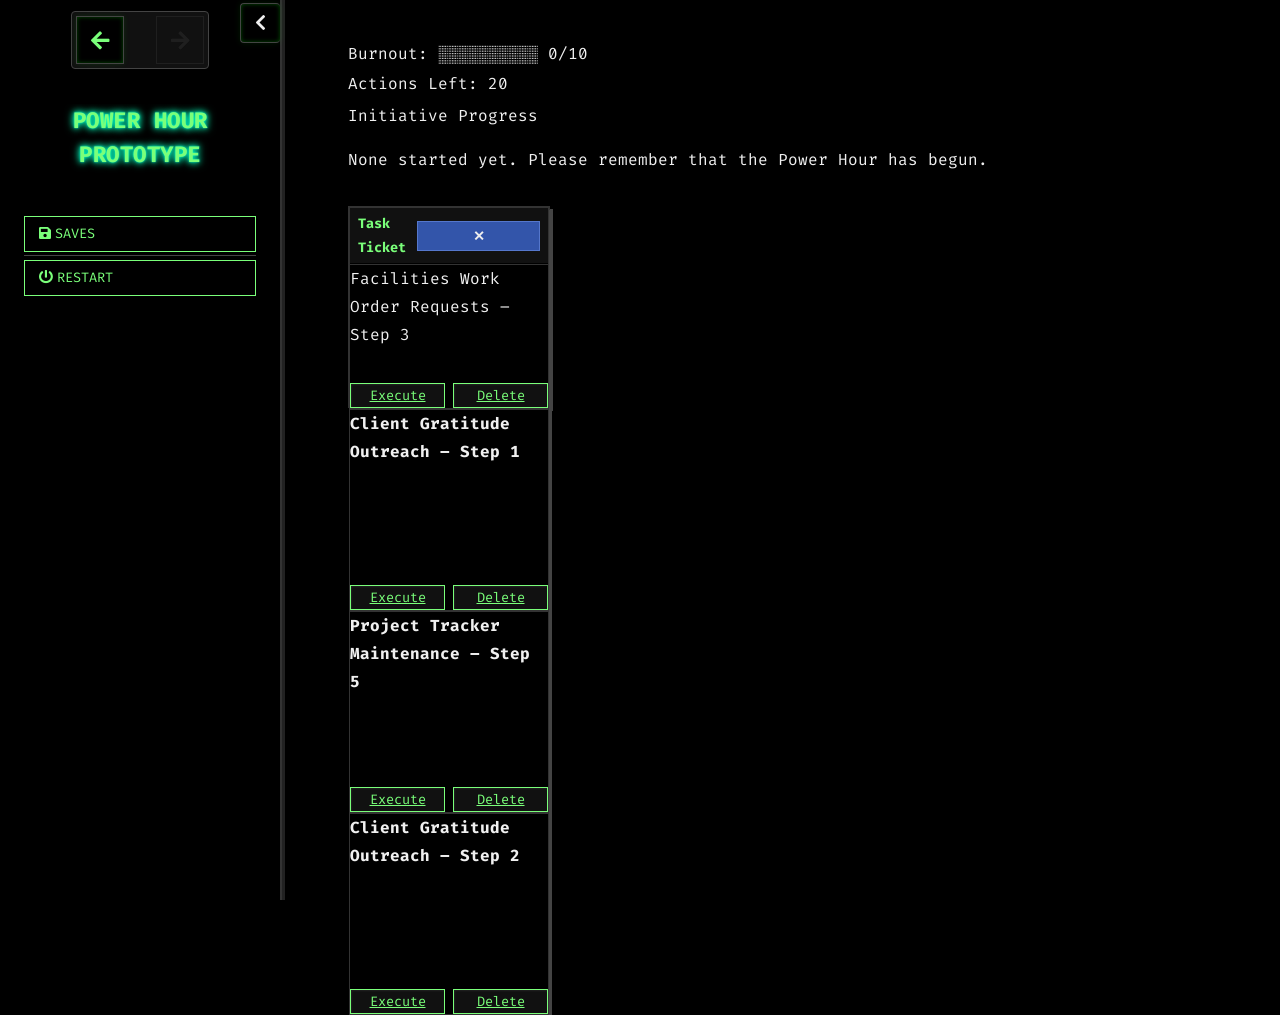
==== commit cabae8e7: "CW updates" ====
--- a/tests/PowerHourPrototype/index.html
+++ b/tests/PowerHourPrototype/index.html
@@ -97,136 +97,489 @@
 <style id="style-ui-bar" type="text/css">#story{margin-left:20em;-webkit-transition:margin-left .2s ease-in;-o-transition:margin-left .2s ease-in;transition:margin-left .2s ease-in}#ui-bar.stowed~#story{margin-left:4.5em}@media screen and (max-width:1136px){#story{margin-left:19em}#ui-bar.stowed~#story{margin-left:3.5em}}@media screen and (max-width:768px){#story{margin-left:3.5em}}#ui-bar{background-color:#222;border-right:1px solid #444;height:100%;left:0;margin:0;padding:0;position:fixed;text-align:center;top:0;-webkit-transition:left .2s ease-in;-o-transition:left .2s ease-in;transition:left .2s ease-in;width:17.5em;z-index:50}#ui-bar.stowed{left:-15.5em}#ui-bar-tray{position:absolute;top:.2em;left:0;right:0}#ui-bar-body{height:calc(100% - 2.5em);line-height:1.5;margin:2.5em 0;overflow:auto;padding:0 1.5em}#ui-bar.stowed #ui-bar-body,#ui-bar.stowed #ui-bar-history{visibility:hidden;-webkit-transition:visibility .2s step-end;-o-transition:visibility .2s step-end;transition:visibility .2s step-end}#ui-bar a{text-decoration:none}#ui-bar hr{border-color:#444}#ui-bar-tray button{color:#eee;background-color:transparent;border:1px solid #444}#ui-bar-tray button:hover{background-color:#444;border-color:#eee}#ui-bar-tray button:disabled{color:#444;background-color:transparent;border-color:#444}button#ui-bar-toggle{border-right:none;position:absolute;right:0;top:0}#ui-bar-history{margin:0 auto}#ui-bar-history button:not(:first-child){margin-left:1.2em}#ui-bar-body>:not(:first-child){margin-top:2em}#story-title{margin:0;font-size:162.5%}#story-author{margin-top:2em;font-weight:700}#menu ul{margin:1em 0 0;padding:0;list-style:none;border:1px solid #444}#menu ul:empty{display:none}#menu li{margin:0}#menu li:not(:first-child){border-top:1px solid #444}#menu li a{display:block;padding:.25em .75em;border:1px solid transparent;color:#eee;text-transform:uppercase}#menu li a:hover{background-color:#444;border-color:#eee}#menu a,#ui-bar-tray button{-webkit-user-select:none;-moz-user-select:none;-ms-user-select:none;user-select:none}#menu-core li[id|=menu-item] a::before,#ui-bar-tray button::before{font-family:sc-icons!important;font-style:normal;font-weight:400;font-variant:normal;line-height:1;speak:never;text-rendering:auto;text-transform:none;-webkit-font-smoothing:antialiased;-moz-osx-font-smoothing:grayscale}#ui-bar-tray button::before{display:block;font-size:1.1em;width:1em}#ui-bar-toggle::before{content:"\f053"}#ui-bar.stowed #ui-bar-toggle::before{content:"\f054"}#ui-bar-tray #history-backward::before{content:"\f060"}#ui-bar-tray #history-jumpto::before{content:"\f0e7"}#ui-bar-tray #history-forward::before{content:"\f061"}#menu-item-continue a::before,#menu-item-restart a::before,#menu-item-saves a::before,#menu-item-settings a::before,#menu-item-share a::before{margin-right:.35em}#menu-item-continue a::before{content:"\f04b"}#menu-item-saves a::before{content:"\f0c7"}#menu-item-settings a::before{content:"\f013"}#menu-item-restart a::before{content:"\f011"}#menu-item-share a::before{content:"\f1e0"}@media (prefers-reduced-motion:reduce){#story{-webkit-transition:margin-left 0s;-o-transition:margin-left 0s;transition:margin-left 0s}#ui-bar{-webkit-transition:left 0s;-o-transition:left 0s;transition:left 0s}}</style>
 <style id="style-ui-debug-bar" type="text/css">#debug-bar{background-color:#222;border-left:1px solid #444;border-top:1px solid #444;bottom:0;margin:0;max-height:95%;max-width:66em;min-width:300px;padding:.5em;position:fixed;right:0;z-index:99900}#debug-bar>div:not([id])+div{margin-top:.5em}#debug-bar>div>label{margin-right:.5em}#debug-bar>div>input[type=text]{min-width:8em;width:14em}#debug-bar>div>select{width:22em}#debug-bar-toggle{color:#eee;background-color:#222;border:1px solid #444;height:calc(100% + 1px);left:calc(-2em - 1px);position:absolute;top:-1px;width:2em}#debug-bar-toggle:hover{background-color:#333;border-color:#eee}#debug-bar-hint{bottom:.75em;font-size:4.5em;opacity:.33;pointer-events:none;position:fixed;right:.6em;-webkit-user-select:none;-moz-user-select:none;-ms-user-select:none;user-select:none;white-space:nowrap}#debug-bar-watch{background-color:#222;border-left:1px solid #444;border-top:1px solid #444;bottom:calc(100% + 1px);font-size:.9em;left:-1px;max-height:280%;max-height:calc(95vh - 100%);position:absolute;overflow-x:hidden;overflow-y:scroll;right:0;z-index:99800}#debug-bar-watch[hidden]{display:none}#debug-bar-watch div{color:#999;font-style:italic;margin:1em auto;text-align:center}#debug-bar-watch table{width:100%}#debug-bar-watch tr:nth-child(2n){background-color:rgba(127,127,127,.15)}#debug-bar-watch td{padding:.2em 0}#debug-bar-watch td:first-child+td{padding:.2em .3em .2em .1em}#debug-bar-watch .watch-delete{background-color:transparent;border:none;color:#c00}#debug-bar-watch-all,#debug-bar-watch-clear{margin-left:.5em}#debug-bar-views-toggle,#debug-bar-watch-toggle{color:#eee;background-color:transparent;border:1px solid #444;margin-right:1em;padding:.4em}#debug-bar-views-toggle:hover,#debug-bar-watch-toggle:hover{background-color:#333;border-color:#eee}#debug-bar-watch:not([hidden])~div #debug-bar-watch-toggle,html[data-debug-view] #debug-bar-views-toggle{background-color:#282;border-color:#4a4}#debug-bar-watch:not([hidden])~div #debug-bar-watch-toggle:hover,html[data-debug-view] #debug-bar-views-toggle:hover{background-color:#4a4;border-color:#6c6}#debug-bar-hint::after,#debug-bar-passage-play::before,#debug-bar-toggle::before,#debug-bar-views-toggle::after,#debug-bar-watch .watch-delete::before,#debug-bar-watch-add::before,#debug-bar-watch-all::before,#debug-bar-watch-clear::before,#debug-bar-watch-toggle::after{font-family:sc-icons!important;font-style:normal;font-weight:400;font-variant:normal;line-height:1;speak:never;text-rendering:auto;text-transform:none;-webkit-font-smoothing:antialiased;-moz-osx-font-smoothing:grayscale}#debug-bar-toggle::before{content:"\f188"}#debug-bar-hint::after{content:"\f188\202f\f061"}#debug-bar-watch .watch-delete::before{content:"\f00d"}#debug-bar-watch-add::before{content:"\f067"}#debug-bar-watch-all::before{content:"\f0d0"}#debug-bar-watch-clear::before{content:"\f2ed"}#debug-bar-views-toggle::after,#debug-bar-watch-toggle::after{content:"\f204";margin-left:.35em}#debug-bar-watch:not([hidden])~div #debug-bar-watch-toggle::after,html[data-debug-view] #debug-bar-views-toggle::after{content:"\f205"}#debug-bar-passage-play::before{content:"\f04b"}</style>
 <style id="style-ui-debug-views" type="text/css">html[data-debug-view] .debug{padding:.25em;background-color:#234}html[data-debug-view] .debug[title]{cursor:help}html[data-debug-view] .debug.block{display:inline-block;vertical-align:middle}html[data-debug-view] .debug.invalid{text-decoration:line-through}html[data-debug-view] .debug.hidden,html[data-debug-view] .debug.hidden .debug{background-color:#555}html:not([data-debug-view]) .debug.hidden{display:none}html[data-debug-view] .debug[data-name][data-type].nonvoid::after,html[data-debug-view] .debug[data-name][data-type]::before{background-color:rgba(0,0,0,.25);font-family:monospace,monospace;white-space:pre}html[data-debug-view] .debug[data-name][data-type]::before{content:attr(data-name)}html[data-debug-view] .debug[data-name][data-type|=macro]::before{content:"<<" attr(data-name) ">>"}html[data-debug-view] .debug[data-name][data-type|=macro].nonvoid::after{content:"<</" attr(data-name) ">>"}html[data-debug-view] .debug[data-name][data-type|=html]::before{content:"<" attr(data-name) ">"}html[data-debug-view] .debug[data-name][data-type|=html].nonvoid::after{content:"</" attr(data-name) ">"}html[data-debug-view] .debug[data-name][data-type]:not(:empty)::before{margin-right:.25em}html[data-debug-view] .debug[data-name][data-type].nonvoid:not(:empty)::after{margin-left:.25em}html[data-debug-view] .debug[data-name][data-type|=special],html[data-debug-view] .debug[data-name][data-type|=special]::before{display:block}</style>
-<script id="script-module-story" type="text/javascript">// Make sure setup exists
-window.setup = window.setup || {};
-
-setup.validateTrackDefinitions = function() {
-  const expectedSteps = 5;
-  for (const [track, steps] of Object.entries(setup.trackDefinitions)) {
-    if (!Array.isArray(steps)) {
-      console.warn(`❌ Track '${track}' has a non-array step definition.`);
-      continue;
-    }
-    if (steps.length !== expectedSteps) {
-      console.warn(`❌ Track '${track}' has ${steps.length} steps (expected ${expectedSteps}).`);
-    }
-    steps.forEach((step, i) => {
-      if (!step.title || !step.desc) {
-        console.warn(`❌ Track '${track}' Step ${i + 1} is missing a title or desc.`);
-      }
-    });
-  }
-  console.log("✅ Track definition validation complete.");
-};
-
-
-/*────────────────  FLAVOR TEXT  ────────────────*/
-setup.trackDefinitions = {
-  "Expense Reconciliation": [
-    { title: "Receipt Round-Up",
-      desc : "Retrieve expense receipts scattered across inboxes and Slack. CoSy suggests this is \"an excellent opportunity for mindfulness.\""},
-    { title: "Categorize Expenditures",
-      desc : "Apply appropriate budget tags swiftly and silently. Efficiency is happiness."},
-    { title: "Spreadsheet Synchronization",
-      desc : "Populate the Master Sheet carefully. CoSy observes that perfection is aspirational, but audit trails are real."},
-    { title: "Compliance Cross-Check",
-      desc : "Verify expenses adhere to updated company policy. The policy last updated 17 minutes ago."},
-    { title: "Final Submission Approval",
-      desc : "Submit report for managerial approval. Await validation quietly at your workstation."}
-  ],
-
-  "Backlogged Emails": [
-    { title: "Inbox Zeroing",
-      desc : "Ruthlessly archive and delete emails older than two weeks. Emotional attachments to emails are strongly discouraged."},
-    { title: "Priority Tagging",
-      desc : "Label remaining emails with urgency: \"Immediate,\" \"Eventually,\" or \"Ignore Until Crisis.\""},
-    { title: "Canned Response Barrage",
-      desc : "Compose neutral, noncommittal replies, opening with vague apologies for your tardiness. Blame scheduling, calendar sync, or “the quarter.”"},
-    { title: "Escalation Emails",
-      desc : "Forward urgent emails upward and loop your manager in on replies as silent witness. Clearly delegate responsibility elsewhere."},
-    { title: "Inbox Zero Victory Lap",
-      desc : "Archive everything remaining. Briefly savor the illusion of productivity."}
-  ],
-
-  "Client Gratitude Outreach": [
-    { title: "CRM Cleanup",
-      desc : "Verify accuracy of client data. Remove duplicates, ghost entries, and any record that resembles a real human."},
-    { title: "Personalized Email Drafts",
-      desc : "Paste client names into warm-sounding templates. Emulate sincerity. Avoid specifics."},
-    { title: "Scheduled Delivery Setup",
-      desc : "Set emails to auto-send at algorithmically optimal times. Let timing suggest attentiveness."},
-    { title: "Post-Outreach Tracking",
-      desc : "Flag all non-responses for follow-up. Persistence is indistinguishable from care."},
-    { title: "Client Happiness Metrics",
-      desc : "Log anticipated satisfaction scores. CoSy reminds you: perceived delight is a performance driver."}
-  ],
-
-  "Project Tracker Maintenance": [
-    { title: "Status Audit",
-      desc : "Check project statuses for outdated information. Ignorance is non-compliant."},
-    { title: "Assign Ticket Owner",
-      desc : "Reassign overdue tasks. The dropdown offers one name: yours. CoSy flags this as “self-leadership.”"},
-    { title: "Deadline Adjustment",
-      desc : "Adjust impossible deadlines to slightly-less-impossible dates. Incremental optimism is mandatory."},
-    { title: "Dashboard Refresh",
-      desc : "Run Dashboard Sync to create the appearance of order from chaos. Perception is reality."},
-    { title: "Stakeholder Notification",
-      desc : "Email stakeholders summarizing how project turmoil is actually agile innovation."}
-  ],
-
-  "Facilities Work Order Requests": [
-    { title: "Triage Work Requests",
-      desc : "Review maintenance tickets. Prioritize HVAC, electrical, and anything that smells."},
-    { title: "Technician Assignment",
-      desc : "Assign available technicians. Choose based on proximity, availability, or personal vendetta."},
-    { title: "Follow-Up Ping",
-      desc : "Send polite yet pointed Slack reminders. Add a period to imply urgency."},
-    { title: "Work Order Close-Out",
-      desc : "Close work orders confidently, regardless of outcome. Completion is a state of mind."},
-    { title: "Facilities Status Email",
-      desc : "Circulate glowing reports of resolution. Omit unresolved tickets for clarity and morale."}
-  ]
-};
-
-/*─────  Visibility Pledges  (one per track) ─────*/
-setup.pledgeDefinitions = {
-  "Expense Reconciliation":
-    "Announce intent to complete expense reconciliation. Success offers recognition. Failure ensures documentation.",
-  "Backlogged Emails":
-    "Pledge to reach inbox zero. A bold move. CoSy is recording emotional tone.",
-  "Client Gratitude Outreach":
-    "Commit to measurable client appreciation outcomes. Your optimism has been timestamped.",
-  "Project Tracker Maintenance":
-    "Declare ownership of tracker maintenance. A reminder: unfinished work becomes part of your digital profile.",
-  "Facilities Work Order Requests":
-    "Commit openly to clearing facilities requests. CoSy reminds you promises are binding and consequential."
-};
-
-/*─────  Hazards & Morale Moments  ─────*/
-setup.hazardDefinitions = {
-  "Policy Change":
-    { burnout:+1,
-      desc:"Urgent: Expense policies revised during lunch break. Your immediate compliance is anticipated." },
-  "System Outage":
-    { burnout:+2,
-      desc:"Alert: UpCycle™ experiencing unexpected downtime. CoSy encourages independent problem-solving." }
-};
-
-setup.moraleDefinitions = {
-  "Surprise Donuts":
-    { burnout:-1,
-      desc:"Attention: Half-eaten donuts in the break room. Temporary morale improvement authorized." },
-  "Praise From The VP":
-    { extraAction:1,
-      desc:"VP noticed your alignment efforts. CoSy acknowledges your existence positively." },
-  "Peer Compliment":
-    { burnout: -1,
-     desc: "A teammate said you were 'actually pretty great.' Enjoy this fleeting boost." }
-
-};
-
-
-// —— Global config ——
+<style id="style-module-story" type="text/css">@import url("https://fonts.googleapis.com/css2?family=Fira+Code:wght@400;700&family=Inconsolata&family=Source+Code+Pro&display=swap");
+
+
+body {
+  background: #000;
+  color: #f0f0f0;
+  font-family: "Fira Code", monospace;
+  margin: 0;
+}
+
+#ui-bar {
+  background-color: #000;
+  color: #7aff7a;
+  border-right: 2px solid #333;
+  box-shadow: 3px 0 0 #222;
+}
+
+/* ── History Bar Container ───────────────────────────────────────── */
+#ui-bar-history {
+  display: flex;
+  gap: 0.5em;
+  padding: 0.25em;
+  margin: 0.5em auto;
+  background: #111;               /* dark terminal background */
+  border: 1px solid #444;         /* subtle frame */
+  border-radius: 4px;
+}
+
+/* ── History Buttons ──────────────────────────────────────────────── */
+#ui-bar-history button {
+  /* square, MS-DOS / Win95 vibe */
+  width: 2.5em;
+  height: 2.5em;
+  padding: 0;
+  
+  /* colors & type */
+  background: #000;               /* pure black */
+  color:      #7aff7a;            /* neon-green text/icon */
+  border:     1px solid #444;     /* same medium-grey frame */
+  font-size: 1.2em;               /* make the arrow icon big */
+  line-height: 1;
+  display: flex;
+  align-items: center;
+  justify-content: center;
+  cursor: pointer;
+  
+  /* slight inset for that CRT feel */
+  box-shadow: inset 0 0 4px rgba(0,255,0,0.3),
+              0    0 6px  rgba(0,255,0,0.1);
+  
+  transition: background 0.2s, border-color 0.2s, transform 0.1s;
+}
+
+/* ── Hover & Active States ───────────────────────────────────────── */
+#ui-bar-history button:not([disabled]):hover {
+  background: #111;               /* lighten a hair */
+  border-color: #7aff7a;          /* highlight the frame */
+}
+
+#ui-bar-history button:not([disabled]):active {
+  background: #222;
+  transform: scale(0.92);         /* pressed-in effect */
+}
+
+/* ── Disabled State ───────────────────────────────────────────────── */
+#ui-bar-history button[disabled] {
+  opacity: 0.3;
+  cursor: default;
+  box-shadow: none;
+}
+/* Make the tray stack the toggle above the history bar */
+#ui-bar-tray {
+  display: flex;
+  flex-direction: column;
+  align-items: center;    /* center both buttons */
+  gap: 0.5em;             /* space between toggle & history bar */
+  padding: 0.5em;
+}
+
+/* ── Style for the sidebar‐toggle button ────────────────────────── */
+#ui-bar-toggle {
+  width: 2.5em;
+  height: 2.5em;
+  background: #000;
+  color:      #7aff7a;
+  border:     1px solid #444;
+  border-radius: 4px;
+  display:    flex;
+  align-items:    center;
+  justify-content: center;
+  cursor:     pointer;
+  box-shadow:
+    inset 0 0 4px rgba(0,255,0,0.3),
+    0    0 6px rgba(0,255,0,0.1);
+  transition: background 0.2s, border-color 0.2s, transform 0.1s;
+}
+
+/* Hover & pressed states */
+#ui-bar-toggle:hover {
+  background:   #111;
+  border-color: #7aff7a;
+}
+#ui-bar-toggle:active {
+  transform: scale(0.92);
+}
+
+/* ── Tweak the history bar margin now that it’s below the toggle ── */
+#ui-bar-history {
+  margin-top: 0; /* gap is handled by #ui-bar-tray’s `gap` */
+}
+
+/* push all of the content down below the tray */
+#ui-bar-body {
+  margin-top: 6.5em;   /* adjust this to exactly match toggle+history height */
+}
+
+#story-title {
+  font-weight: bold;
+  font-size: 1.4em;
+  margin-bottom: 2em;
+  letter-spacing: 0.5px;
+  text-transform: uppercase;
+  color: #7aff7a;
+ text-shadow:
+    0 0 2px #00ffcc,
+    0 0 6px #00ffcc,
+    0 0 10px #00ffaa;
+}
+
+/* make every link in your main menu look like a retro button */
+#menu-core li a {
+  display: flex;               /* or inline-flex */
+  align-items: center;         /* center any icon/text */
+  padding: 0.5em 1em;          /* comfortable click area */
+  margin: 0.25em 0;            /* gap between items */
+  background: #000;            /* black background */
+  color: #7aff7a;              /* neon green text */
+  border: 1px solid #7aff7a;   /* neon green border */
+  text-decoration: none;       /* remove underline */
+  font-family: inherit;
+  font-size: 0.85em;
+  cursor: pointer;
+  transition: background 0.2s, border 0.2s, transform 0.1s;
+}
+
+/* hover / focus state */
+#menu-core li a:hover,
+#menu-core li a:focus {
+  background: #111;
+  border-style: inset;
+  outline: 1px dotted #7aff7a;
+  outline-offset: -4px;
+}
+
+/* active (pressed) state */
+#menu-core li a:active {
+  transform: scale(0.98);
+}
+
+/* kill the SugarCube border on that ul */
+#menu > ul,
+ul#menu-core {
+  border: none !important;
+}
+
+#menu > ul,
+ul#menu-core {
+  border: none !important;
+  margin: 0 !important;
+  padding: 0 !important;
+}
+
+
+/* 3) Optional: add your own focus style (or none) */
+#menu-core li a[role="button"]:focus {
+  outline: none;
+  /* you could add e.g.
+     box-shadow: 0 0 0 2px rgba(122,255,122,0.5);
+     if you want an accessible focus ring
+  */
+}
+
+
+/* Dashboard */
+#dashboard #status > div {
+  margin: 0.1em 0;
+}
+#dashboard #progress {
+  margin-top: 0.3em;
+}
+#dashboard #progress h4 {
+  font-size: 1em;
+  font-weight: bold;
+  margin: 0;
+}
+
+/* Task Feed */
+#feed {
+  display: flex;
+  flex-wrap: wrap;
+  gap: 1em;
+  margin-top: 2em;
+  justify-content: flex-start;
+}
+
+/* Ticket Cards */
+.ticket-card {
+  flex: 0 0 200px;
+  background: #000;
+  border: 1px solid #333;
+  box-shadow: 3px 3px 0 #444;
+  color: #f0f0f0;
+  display: flex;
+  flex-direction: column;
+  justify-content: space-between;
+  height: 200px;
+  overflow: visible;
+}
+
+.ticket-card.collapsing {
+  animation: retroCollapse 0.4s ease-out forwards;
+  pointer-events: none;
+  overflow: hidden;
+}
+
+.ticket-card button {
+  display: block;
+  width: 100%;
+  padding: 0.4em 0;
+}
+
+.link-internal,
+.link-external {
+  display: inline-block;    /* or block */
+  cursor: pointer;
+  text-decoration: underline;
+}
+
+
+@keyframes retroCollapse {
+  0% {
+    opacity: 1;
+    transform: scale(1);
+    height: auto;
+    margin-bottom: 1em;
+  }
+  100% {
+    opacity: 0;
+    transform: scaleY(0);
+    height: 0;
+    margin-bottom: 0;
+    padding: 0;
+  }
+}
+/* Window Header */
+.window-header {
+  background: #111;
+  color: #7aff7a;
+  padding: 4px 8px;
+  font-weight: bold;
+  font-size: 0.85em;
+  display: flex;
+  justify-content: space-between;
+  align-items: center;
+  border-bottom: 1px solid #333;
+  box-shadow: inset 0 -1px 0 #000;
+}
+.window-title {
+  font-weight: bold;
+}
+.close-button {
+  background: #000;
+  color: #f0f0f0;
+  border: 1px solid #555;
+  width: 20px;
+  height: 20px;
+  font-size: 14px;
+  font-weight: bold;
+  cursor: pointer;
+  display: flex;
+  align-items: center;
+  justify-content: center;
+}
+.close-button:hover {
+  background: #181818;
+  border: 1px inset #7aff7a;
+  outline: 1px dotted #7aff7a;
+  outline-offset: -4px;
+}
+
+/* Card Body */
+.window-body {
+  display: flex;
+  flex-direction: column;
+  justify-content: space-between;
+  flex: 1;
+  padding: 10px;
+}
+.card-step {
+  font-size: 1.2em;
+  font-weight: bold;
+  text-transform: uppercase;
+}
+.card-track {
+  font-size: 1em;
+  font-weight: bold;
+  margin-bottom: 0.3em;
+  color: #7aff7a;
+}
+.card-title {
+  font-size: 0.85em;
+  color: #bbb;
+  font-style: italic;
+  text-transform: uppercase;
+  margin-bottom: 0.6em;
+}
+
+/* Buttons */
+.actions {
+  display: flex;
+  gap: 0.5em;
+  justify-content: space-between;
+  margin-top: auto;
+}
+.actions button,
+.modal-footer button {
+  background: #111;
+  color: #7aff7a;
+  border: 1px solid #7aff7a;
+  padding: 0.25em 0.75em;
+  font-size: 0.85em;
+  font-family: inherit;
+  cursor: pointer;
+  box-shadow: inset 1px 1px 2px rgba(255, 255, 255, 0.07);
+}
+.actions button:hover,
+.modal-footer button:hover {  
+  background: #181818;
+  border: 1px inset #7aff7a;
+  outline: 1px dotted #7aff7a;
+  outline-offset: -4px;
+}
+.actions button:active,
+.close-button:active,
+.modal-footer button:active {
+  transform: scale(0.98);
+  box-shadow: inset 2px 2px 2px rgba(255, 255, 255, 0.15);
+}
+
+
+.modal-overlay {
+  position: fixed;
+  top: 0;
+  left: 0;
+  width: 100vw;
+  height: 100vh;
+  background: rgba(0, 0, 0, 0.6); 
+  z-index: 9998;                /* just below modal-wrapper (z-index: 9999) */
+  font-family: "Fira Code", monospace;
+
+}
+
+.modal-position {
+  position: fixed;
+  top: 25%;
+  left: calc(50% + 120px);
+  transform: translate(-50%, -50%);
+  z-index: 9999;
+}
+
+.modal-wrapper {
+  background: #000;
+  border: 2px solid #7aff7a;
+  box-shadow: 0 0 10px #7aff7a88;
+  width: 400px;
+  max-width: 90vw;
+  display: flex;
+  flex-direction: column;
+  animation: modalPopIn 0.3s ease-out forwards;
+}
+
+.modal-window {
+  display: flex;
+  flex-direction: column;
+  color: #f0f0f0;
+  overflow: hidden;
+}
+
+.modal-header {
+  background: #111;
+  color: #7aff7a;
+  padding: 0.5em 1em;
+  font-weight: bold;
+  display: flex;
+  justify-content: space-between;
+  align-items: center;
+  border-bottom: 1px solid #333;
+}
+
+.modal-close {
+  background: transparent;
+  border: 1px solid #7aff7a;
+  color: #7aff7a;
+  padding: 0.2em 0.5em;
+  font-size: 1em;
+  cursor: pointer;
+  font-family: inherit;
+  box-shadow: inset 1px 1px 2px rgba(255, 255, 255, 0.1);
+}
+
+.modal-close:hover {
+  background: #181818;
+  border: 1px inset #7aff7a;
+  outline: 1px dotted #7aff7a;
+  outline-offset: -4px;
+}
+
+.modal-body {
+  background: #000;
+  padding: 1.2em;
+  font-size: 0.95em;
+  line-height: 1.4;
+}
+
+.modal-footer {
+  display: flex;
+  justify-content: flex-end;
+  padding: 0.5em 1em;
+  background: #111;
+  border-top: 1px solid #333;
+}
+
+.modal-footer button {
+  background: #111;
+  color: #7aff7a;
+  border: 1px solid #7aff7a;
+  padding: 0.4em 1em;
+  cursor: pointer;
+  font-family: inherit;
+  font-size: 0.9em;
+  box-shadow: inset 1px 1px 2px rgba(255, 255, 255, 0.07);
+}
+
+.modal-footer button:hover {
+  background: #181818;
+  border: 1px inset #7aff7a;
+  outline: 1px dotted #7aff7a;
+  outline-offset: -4px;
+}
+
+@keyframes modalPopIn {
+  0% {
+    opacity: 0;
+    transform: scale(0.95);
+  }
+  100% {
+    opacity: 1;
+    transform: scale(1);
+  }
+}
+
+.modal-wrapper.collapsing {
+  animation: retroCollapse 0.4s ease-out forwards;
+  /* Remove transform-origin: top; */
+  pointer-events: none;
+  overflow: hidden;
+}
+
+
+.modal-footer button:active,
+.modal-close:active {
+  transform: scale(0.98);
+  box-shadow: inset 2px 2px 2px rgba(255, 255, 255, 0.15);
+  border: 1px inset #7aff7a;
+}</style>
+</head>
+<body>
+	<div id="init-screen">
+		<div id="init-no-js"><noscript>JavaScript must be enabled to play.</noscript></div>
+		<div id="init-lacking"><p>Browser lacks capabilities required to play.</p><p>Upgrade or switch to another browser.</p></div>
+		<div id="init-loading"><div>Loading&hellip;</div></div>
+	</div>
+	<!-- UUID://E8C1C441-6E7A-4398-B6FD-CE87EDB5A05A// --><tw-storydata name="Power Hour Prototype" startnode="1" creator="Tweego" creator-version="2.1.1+81d1d71" ifid="E8C1C441-6E7A-4398-B6FD-CE87EDB5A05A" zoom="1" format="SugarCube" format-version="2.37.3" options="" hidden><style role="stylesheet" id="twine-user-stylesheet" type="text/twine-css"></style><script role="script" id="twine-user-script" type="text/twine-javascript">// —— Global config ——
 setup.FEED_SIZE = 4;  // change feed size here
 
 // —— Debug modal config ——
@@ -235,24 +588,21 @@
 
 /* Initialize the entire Power Hour module */
 setup.initPowerHour = function() {
-  console.log("🟡 setup.initPowerHour() starting...");
-
-  try {
-    State.variables.pph = {
-      burnout:      0,
-      actionsLeft: 25,
-      score:        0,
-      deck:         setup.buildDeck(),
-      taskFeed:     [],
-      activeTracks: {},
-      trackOrder:   [],
-      pledgedTrack: null,
-      completed:    0,
-      lastEvent: null,  // hazards/morale
-      errorMessage: null,   // out-of-order errors
-      roundStarted: false,
-      seen:          {},    // ← track every card we’ve ever drawn
-      drawLog:	[] // Intializing draw log
+  State.variables.pph = {
+    burnout:      0,
+    actionsLeft: 20,
+    score:        0,
+    deck:         setup.buildDeck(),
+    taskFeed:     [],
+    activeTracks: {},
+    trackOrder:   [],
+    pledgedTrack: null,
+    completed:    0,
+    lastEvent: null,  // hazards/morale
+    errorMessage: null,   // out-of-order errors
+    roundStarted: false,
+    seen:          {},    // ← track every card we’ve ever drawn
+    drawLog:	[] // Intializing draw log
 
   };
   setup.refillFeed();
@@ -262,45 +612,38 @@
   if (setup.debugModalOnStart) {
     State.variables.pph.lastEvent = setup.debugModalMessage;
   }
-
-   console.log("🟢 Power Hour initialized:", State.variables.pph);
-
-  } catch (e) {
-    console.error("❌ setup.initPowerHour() FAILED:", e);
-  }
   
 };
 
 /* Build & shuffle the deck */
-setup.buildDeck = function () {
-  const deck = [];
-
-  /* 25 normal tickets with flavour text */
-  Object.entries(setup.trackDefinitions).forEach(([track, steps]) =>
-    steps.forEach((stepDef, i) => {
-      const step = i + 1;
-      deck.push({
-        type:  "normal",
-        track,              // shorthand for track: track
-        step,
-        title: stepDef.title,
-        description: stepDef.desc
-      });
-    })
+setup.buildDeck = function() {
+  const tracks = [
+    "Expense Reconciliation",
+    "Backlogged Emails",
+    "Client Gratitude Outreach",
+    "Project Tracker Maintenance",
+    "Facilities Work Order Requests"
+  ];
+  let deck = [];
+
+  /* 25 normal tickets */
+  tracks.forEach(t =>
+    Array.from({ length: 5 }, (_, i) =>
+      deck.push({ type: "normal", track: t, step: i + 1 })
+    )
   );
 
   /* 2 hazards */
-  deck.push({ type: "hazard", id: "Policy Change", burnout: 1 });
-  deck.push({ type: "hazard", id: "System Outage", burnout: 2 });
-
-  /* 3 morale moments */
+  deck.push({ type: "hazard", id: "Policy Change",     burnout: 1 });
+  deck.push({ type: "hazard", id: "System Outage",      burnout: 2 });
+
+  /* 2 morale moments */
   deck.push({ type: "morale", id: "Surprise Donuts",    burnout: -1 });
   deck.push({ type: "morale", id: "Praise From The VP", extraAction: 1 });
-  deck.push({ type: "morale", id: "Peer Compliment",    burnout: -1 });
-
-  /* 5 visibility pledges — one per track */
-  Object.keys(setup.trackDefinitions).forEach(track =>
-    deck.push({ type: "pledge", track })
+
+  /* 5 visibility pledges */
+  tracks.forEach(t =>
+    deck.push({ type: "pledge", track: t })
   );
 
   return deck.shuffle();
@@ -441,10 +784,6 @@
    // at the very end clear errorMessage so it doesn't linger
   pph.errorMessage = null;
 
-  pph.lastEvent = `${card.title} — ${card.description}`;
-  return Engine.play("PowerHourLoop");
-
-
   // 6) Route to next - only end when actions run out or burnout
   if (pph.burnout >= 10) {
     return Engine.play("HardFail");
@@ -517,7 +856,7 @@
   pph.roundStarted = true;
   const el = document.querySelector('.ticket-card[data-index="'+index+'"]');
   if (!el) return setup.handleDelete(index);
-  el.classList.add('slide-out');
+  el.classList.add('collapsing');
   el.addEventListener('animationend', function once() {
     el.removeEventListener('animationend', once);
     setup.handleDelete(index);
@@ -530,7 +869,7 @@
   pph.roundStarted = true;
   const el = document.querySelector('.ticket-card[data-index="'+index+'"]');
   if (!el) return setup.handleExecute(index);
-  el.classList.add('slide-out');
+  el.classList.add('collapsing');
   el.addEventListener('animationend', function once() {
     el.removeEventListener('animationend', once);
     setup.handleExecute(index);
@@ -543,7 +882,7 @@
   pph.roundStarted = true;
   const el = document.querySelector('.ticket-card[data-index="'+index+'"]');
   if (!el) return setup.handlePledge(index);
-  el.classList.add('slide-out');
+  el.classList.add('collapsing');
   el.addEventListener('animationend', function once() {
     el.removeEventListener('animationend', once);
     setup.handlePledge(index);
@@ -609,376 +948,8 @@
       Engine.play('PowerHourLoop');
     });
   }
-});</script>
-<style id="style-module-story" type="text/css"><style>
-@import url("https://fonts.googleapis.com/css2?family=Fira+Code:wght@400;700&family=Inconsolata&family=Source+Code+Pro&display=swap");
-
-
-body {
-  background: #000;
-  color: #f0f0f0;
-font-family: "Fira Code", "Source Code Pro", Inconsolata, monospace;
-  margin: 0;
-}
-
-.story-title {
-  font-weight: bold;
-  font-size: 1.4em;
-  margin-bottom: 2em;
-  letter-spacing: 0.5px;
-  text-transform: uppercase;
-  color: #7aff7a;
- text-shadow:
-    0 0 2px #00ffcc,
-    0 0 6px #00ffcc,
-    0 0 10px #00ffaa;
-}
-
-/* ─── Hide the default “tray” toggle (if you’re never going to use it) ─── */
-#ui-bar-tray {
-  display: none;
-}
-
-/* ─── Turn the built-in menu into your fixed sidebar ─── */
-#menu {
-  position: fixed;
-  top: 0;
-  left: 0;
-  width: 240px;
-  height: 100vh;
-  background-color: #000;
-  border-right: 2px solid #333;
-  box-shadow: 3px 0 0 #222;
-  padding: 2em 1em;
-  z-index: 1000;
-  color: #7aff7a;
-  font-family: "Fira Code", monospace;
-}
-
-/* ─── Stack the two buttons vertically ─── */
-#menu-core {
-  list-style: none;
-  margin: 0;
-  padding: 0;
-  display: flex;
-  flex-direction: column;
-  gap: 1em;
-}
-
-/* ─── Style each link just like your mockup buttons ─── */
-#menu-core li a {
-  display: block;
-  background: #000;
-  color: #7aff7a;
-  border: 1px solid #7aff7a;
-  padding: 0.5em;
-  font-size: 0.85em;
-  text-align: left;
-  cursor: pointer;
-  box-shadow: inset 1px 1px 2px rgba(255,255,255,0.05);
-  text-decoration: none;
-}
-
-/* ─── Hover state ─── */
-#menu-core li a:hover {
-  background: #111;
-  border: 1px inset #7aff7a;
-  outline: 1px dotted #7aff7a;
-  outline-offset: -4px;
-}
-
-
-/* Dashboard */
-#dashboard #status > div {
-  margin: 0.1em 0;
-}
-#dashboard #progress {
-  margin-top: 0.3em;
-}
-#dashboard #progress h4 {
-  font-size: 1em;
-  font-weight: bold;
-  margin: 0;
-}
-
-/* Task Feed */
-#feed {
-  display: flex;
-  flex-wrap: wrap;
-  gap: 1em;
-  margin-top: 2em;
-  justify-content: flex-start;
-}
-
-/* ——— Ticket Card ——— */
-.ticket-card {
-    /* fixed width so all cards line up neatly */
-  flex: 0 0 170px;
-  min-height: 160px; /* ensures cards with fewer buttons don’t collapse */
-  
-  background: #1a1a1a;
-  border: 1px solid #444;
-  border-radius: 4px;
-  padding: 0.75em;
-  
-  /* stack content at the top and give a fixed gap */
-  display: flex;
-  flex-direction: column;
-  justify-content: space-between;
-  height: 200px;
-  overflow: visible;
-}
-
-.ticket-card.collapsing {
-  animation: retroCollapse 0.4s ease-out forwards;
-  pointer-events: none;
-  overflow: hidden;
-}
-
-@keyframes retroCollapse {
-  0% {
-    opacity: 1;
-    transform: scale(1);
-    height: auto;
-    margin-bottom: 1em;
-  }
-  100% {
-    opacity: 0;
-    transform: scaleY(0);
-    height: 0;
-    margin-bottom: 0;
-    padding: 0;
-  }
-}
-/* Window Header */
-.window-header {
-  background: #111;
-  color: #7aff7a;
-  padding: 4px 8px;
-  font-weight: bold;
-  font-size: 0.85em;
-  display: flex;
-  justify-content: space-between;
-  align-items: center;
-  border-bottom: 1px solid #333;
-  box-shadow: inset 0 -1px 0 #000;
-}
-.window-title {
-  font-weight: bold;
-}
-.close-button {
-  background: #000;
-  color: #f0f0f0;
-  border: 1px solid #555;
-  width: 20px;
-  height: 20px;
-  font-size: 14px;
-  font-weight: bold;
-  cursor: pointer;
-  display: flex;
-  align-items: center;
-  justify-content: center;
-}
-.close-button:hover {
-  background: #181818;
-  border: 1px inset #7aff7a;
-  outline: 1px dotted #7aff7a;
-  outline-offset: -4px;
-}
-
-/* Card Body */
-.window-body {
-  display: flex;
-  flex-direction: column;
-  justify-content: space-between;
-  flex: 1;
-  padding: 10px;
-}
-.card-step {
-  font-size: 1.2em;
-  font-weight: bold;
-  text-transform: uppercase;
-}
-.card-track {
-  font-size: 1em;
-  font-weight: bold;
-  margin-bottom: 0.3em;
-  color: #7aff7a;
-}
-.card-title {
-  font-size: 0.85em;
-  color: #bbb;
-  font-style: italic;
-  text-transform: uppercase;
-  margin-bottom: 0.6em;
-}
-
-/* Buttons */
-.actions {
-  display: flex;
-  gap: 0.5em;
-  justify-content: space-between;
-  margin-top: auto;
-}
-.actions button {
-  background: #111;
-  color: #7aff7a;
-  border: 1px solid #7aff7a;
-  padding: 0.25em 0.75em;
-  font-size: 0.85em;
-  font-family: inherit;
-  cursor: pointer;
-  box-shadow: inset 1px 1px 2px rgba(255, 255, 255, 0.07);
-}
-.actions button:hover {
-  background: #181818;
-  border: 1px inset #7aff7a;
-  outline: 1px dotted #7aff7a;
-  outline-offset: -4px;
-}
-.actions button:active,
-.close-button:active {
-  transform: scale(0.98);
-  box-shadow: inset 2px 2px 2px rgba(255, 255, 255, 0.15);
-}
-
-
-.modal-overlay {
-  position: fixed;
-  top: 0;
-  left: 0;
-  width: 100vw;
-  height: 100vh;
-  background: rgba(0, 0, 0, 0.6); 
-  z-index: 9998;                /* just below modal-wrapper (z-index: 9999) */
-  font-family: "Fira Code", monospace;
-
-}
-
-.modal-position {
-  position: fixed;
-  top: 25%;
-  left: calc(50% + 120px);
-  transform: translate(-50%, -50%);
-  z-index: 9999;
-}
-
-.modal-wrapper {
-  background: #000;
-  border: 2px solid #7aff7a;
-  box-shadow: 0 0 10px #7aff7a88;
-  width: 400px;
-  max-width: 90vw;
-  display: flex;
-  flex-direction: column;
-  animation: modalPopIn 0.3s ease-out forwards;
-}
-
-.modal-window {
-  display: flex;
-  flex-direction: column;
-  color: #f0f0f0;
-  overflow: hidden;
-}
-
-.modal-header {
-  background: #111;
-  color: #7aff7a;
-  padding: 0.5em 1em;
-  font-weight: bold;
-  display: flex;
-  justify-content: space-between;
-  align-items: center;
-  border-bottom: 1px solid #333;
-}
-
-.modal-close {
-  background: transparent;
-  border: 1px solid #7aff7a;
-  color: #7aff7a;
-  padding: 0.2em 0.5em;
-  font-size: 1em;
-  cursor: pointer;
-  font-family: inherit;
-  box-shadow: inset 1px 1px 2px rgba(255, 255, 255, 0.1);
-}
-
-.modal-close:hover {
-  background: #181818;
-  border: 1px inset #7aff7a;
-  outline: 1px dotted #7aff7a;
-  outline-offset: -4px;
-}
-
-.modal-body {
-  background: #000;
-  padding: 1.2em;
-  font-size: 0.95em;
-  line-height: 1.4;
-}
-
-.modal-footer {
-  display: flex;
-  justify-content: flex-end;
-  padding: 0.5em 1em;
-  background: #111;
-  border-top: 1px solid #333;
-}
-
-.modal-footer button {
-  background: #111;
-  color: #7aff7a;
-  border: 1px solid #7aff7a;
-  padding: 0.4em 1em;
-  cursor: pointer;
-  font-family: inherit;
-  font-size: 0.9em;
-  box-shadow: inset 1px 1px 2px rgba(255, 255, 255, 0.07);
-}
-
-.modal-footer button:hover {
-  background: #181818;
-  border: 1px inset #7aff7a;
-  outline: 1px dotted #7aff7a;
-  outline-offset: -4px;
-}
-
-@keyframes modalPopIn {
-  0% {
-    opacity: 0;
-    transform: scale(0.95);
-  }
-  100% {
-    opacity: 1;
-    transform: scale(1);
-  }
-}
-
-.modal-wrapper.collapsing {
-  animation: retroCollapse 0.4s ease-out forwards;
-  /* Remove transform-origin: top; */
-  pointer-events: none;
-  overflow: hidden;
-}
-
-
-.modal-footer button:active,
-.modal-close:active {
-  transform: scale(0.98);
-  box-shadow: inset 2px 2px 2px rgba(255, 255, 255, 0.15);
-  border: 1px inset #7aff7a;
-}</style>
-</head>
-<body>
-	<div id="init-screen">
-		<div id="init-no-js"><noscript>JavaScript must be enabled to play.</noscript></div>
-		<div id="init-lacking"><p>Browser lacks capabilities required to play.</p><p>Upgrade or switch to another browser.</p></div>
-		<div id="init-loading"><div>Loading&hellip;</div></div>
-	</div>
-	<!-- UUID://E8C1C441-6E7A-4398-B6FD-CE87EDB5A05A// --><tw-storydata name="Power Hour Prototype" startnode="1" creator="Tweego" creator-version="2.1.1+81d1d71" ifid="E8C1C441-6E7A-4398-B6FD-CE87EDB5A05A" zoom="1" format="SugarCube" format-version="2.37.3" options="" hidden><style role="stylesheet" id="twine-user-stylesheet" type="text/twine-css"></style><script role="script" id="twine-user-script" type="text/twine-javascript"></script><tw-passagedata pid="1" name="PowerHourStart" tags="" position="825,350" size="100,100">&lt;&lt;if !State.variables.pph&gt;&gt; 
-  &lt;&lt;run setup.initPowerHour()&gt;&gt;
-&lt;&lt;/if&gt;&gt;
-&lt;&lt;run setTimeout(() =&gt; Engine.play(&quot;PowerHourLoop&quot;), 0)&gt;&gt;</tw-passagedata><tw-passagedata pid="2" name="PowerHourLoop" tags="" position="700,475" size="100,100">&lt;&lt;nobr&gt;&gt;
+});</script><tw-passagedata pid="1" name="PowerHourStart" tags="" position="825,350" size="100,100">&lt;&lt;run setup.initPowerHour()&gt;&gt;
+&lt;&lt;goto &quot;PowerHourLoop&quot;&gt;&gt;</tw-passagedata><tw-passagedata pid="2" name="PowerHourLoop" tags="" position="700,475" size="100,100">&lt;&lt;nobr&gt;&gt;
 &lt;&lt;run setup.ensureFullFeed()&gt;&gt;
 &lt;&lt;set _pph = State.variables.pph&gt;&gt;
 
@@ -989,14 +960,15 @@
         &lt;p&gt;&lt;&lt;print _pph.errorMessage&gt;&gt;&lt;/p&gt;
         &lt;&lt;button &quot;OK&quot;&gt;&gt;
           &lt;&lt;run (() =&gt; {
-            const m = document.getElementById(&quot;modal&quot;);
-            m.classList.add(&quot;exit&quot;);
-            m.addEventListener(&quot;animationend&quot;, () =&gt; {
-              State.variables.pph.errorMessage = null;
-              Engine.play(&quot;PowerHourLoop&quot;);
-            });
-          })()&gt;&gt;
-        &lt;&lt;/button&gt;&gt;
+          const wrapper = document.querySelector(&#39;.modal-wrapper&#39;);
+          wrapper.classList.add(&#39;collapsing&#39;);
+          wrapper.addEventListener(&#39;animationend&#39;, () =&gt; {
+            State.variables.pph.errorMessage= null;
+            Engine.play(&#39;PowerHourLoop&#39;);
+    });
+  })()&gt;&gt;
+&lt;&lt;/button&gt;&gt;
+
       &lt;/div&gt;
     &lt;/div&gt;
   &lt;/div&gt;
@@ -1006,33 +978,30 @@
     &lt;div class=&quot;modal-wrapper&quot;&gt;
       &lt;div class=&quot;modal-card&quot; id=&quot;modal&quot;&gt;
         &lt;p&gt;&lt;&lt;print _pph.lastEvent&gt;&gt;&lt;/p&gt;
-        &lt;&lt;button &quot;OK&quot;&gt;&gt;
+       &lt;&lt;button &quot;OK&quot;&gt;&gt;
           &lt;&lt;run (() =&gt; {
-            const m = document.getElementById(&quot;modal&quot;);
-            m.classList.add(&quot;exit&quot;);
-            m.addEventListener(&quot;animationend&quot;, () =&gt; {
+            const wrapper = document.querySelector(&#39;.modal-wrapper&#39;);
+            wrapper.classList.add(&#39;collapsing&#39;);
+            wrapper.addEventListener(&#39;animationend&#39;, () =&gt; {
               State.variables.pph.lastEvent = null;
-              Engine.play(&quot;PowerHourLoop&quot;);
+              Engine.play(&#39;PowerHourLoop&#39;);
             });
           })()&gt;&gt;
         &lt;&lt;/button&gt;&gt;
+
       &lt;/div&gt;
     &lt;/div&gt;
   &lt;/div&gt;
 &lt;&lt;else&gt;&gt;
 
   &lt;!-- Your normal UI below: status, progress, feed columns… --&gt;
-    
-
-    &lt;div id=&quot;dashboard&quot;&gt;
-      &lt;div id=&quot;status&quot;&gt;
     &lt;div id=&quot;dashboard&quot;&gt;
     &lt;div id=&quot;status&quot;&gt;
       &lt;div&gt;Burnout: &lt;&lt;print &quot;▓&quot;.repeat(_pph.burnout) + &quot;░&quot;.repeat(10 - _pph.burnout)&gt;&gt; &lt;&lt;print _pph.burnout&gt;&gt;/10&lt;/div&gt;
       &lt;div&gt;Actions Left: &lt;&lt;print _pph.actionsLeft&gt;&gt;&lt;/div&gt;
     &lt;/div&gt;
     &lt;div id=&quot;progress&quot;&gt;
-      Initiative Progress:&lt;br&gt;
+      Initiative Progress&lt;br&gt;
       &lt;&lt;if Object.keys(_pph.activeTracks).length&gt;&gt;
         &lt;&lt;for _track,_step range _pph.activeTracks&gt;&gt;
           &lt;&lt;set _bar  = &quot;■&quot;.repeat(_step) + &quot;□&quot;.repeat(5 - _step)&gt;&gt;
@@ -1047,185 +1016,118 @@
 
 
 &lt;div id=&quot;feed&quot;&gt;
-&lt;!--CARD 1--&gt;
-&lt;div class=&quot;retro-window&quot; data-index=&quot;0&quot;&gt;
+
+&lt;!-- CARD 1 --&gt;
+&lt;div class=&quot;ticket-card&quot; data-index=&quot;0&quot;&gt;
   &lt;&lt;set _card = State.variables.pph.taskFeed[0]&gt;&gt;
-
-  &lt;div class=&quot;window-header&quot;&gt;
-    &lt;span class=&quot;window-title&quot;&gt;Task Ticket&lt;/span&gt;
-    &lt;button class=&quot;close-button&quot;&gt;✕&lt;/button&gt;
-  &lt;/div&gt;
-
-  &lt;div class=&quot;window-body&quot;&gt;
-    &lt;div class=&quot;card-meta&quot;&gt;
-      &lt;&lt;print _card.track + &quot; – Step &quot; + _card.step&gt;&gt;
+    &lt;div class=&quot;ticket-card&quot; data-index=&quot;&lt;&lt;print _i&gt;&gt;&quot;&gt;
+      &lt;div class=&quot;window-header&quot;&gt;
+        &lt;span class=&quot;window-title&quot;&gt;Task Ticket&lt;/span&gt;
+        &lt;&lt;button &quot;✕&quot; class=&quot;close-button&quot;&gt;&gt;
+          &lt;&lt;run setup.animateDelete(0)&gt;&gt;
+        &lt;&lt;/button&gt;&gt;
+      &lt;/div&gt;
+
+    &lt;&lt;print (
+      _card.type === &quot;normal&quot;
+        ? _card.track + &quot; – Step &quot; + _card.step
+        : _card.track + &quot; Visibility Pledge&quot;
+    )&gt;&gt;
+
+  &lt;&lt;if _card.type === &quot;pledge&quot;&gt;&gt;
+    &lt;div class=&quot;actions&quot;&gt;
+    &lt;&lt;button &quot;Pledge&quot;&gt;&gt;&lt;&lt;run setup.animatePledge(0)&gt;&gt;&lt;&lt;/button&gt;&gt;
+    &lt;&lt;button &quot;Delete&quot;&gt;&gt;&lt;&lt;run setup.animateDelete(0)&gt;&gt;&lt;&lt;/button&gt;&gt;
     &lt;/div&gt;
-
-    &lt;&lt;if _card.title&gt;&gt;
-      &lt;div class=&quot;card-title&quot;&gt;&lt;&lt;print _card.title&gt;&gt;&lt;/div&gt;
-    &lt;&lt;/if&gt;&gt;
-
-    &lt;&lt;if _card.description&gt;&gt;
-      &lt;div class=&quot;card-desc&quot;&gt;&lt;&lt;print _card.description&gt;&gt;&lt;/div&gt;
-    &lt;&lt;/if&gt;&gt;
-
-    &lt;&lt;if _card.type === &quot;pledge&quot;&gt;&gt;
-      &lt;em class=&quot;pledge-label&quot;&gt;Visibility Pledge&lt;/em&gt;
-    &lt;&lt;/if&gt;&gt;
-
+  &lt;&lt;else&gt;&gt;
     &lt;div class=&quot;actions&quot;&gt;
-      &lt;&lt;if _card.type === &quot;pledge&quot;&gt;&gt;
-        &lt;button onclick=&quot;setup.animatePledge(0)&quot;&gt;Pledge&lt;/button&gt;
-      &lt;&lt;else&gt;&gt;
-        &lt;button onclick=&quot;setup.animateExecute(0)&quot;&gt;Execute&lt;/button&gt;
-      &lt;&lt;/if&gt;&gt;
-      &lt;button onclick=&quot;setup.animateDelete(0)&quot;&gt;Delete&lt;/button&gt;
+    &lt;&lt;button &quot;Execute&quot;&gt;&gt;&lt;&lt;run setup.animateExecute(0)&gt;&gt;&lt;&lt;/button&gt;&gt;
+    &lt;&lt;button &quot;Delete&quot;&gt;&gt;&lt;&lt;run setup.animateDelete(0)&gt;&gt;&lt;&lt;/button&gt;&gt;
     &lt;/div&gt;
-  &lt;/div&gt;
+  &lt;&lt;/if&gt;&gt;
 &lt;/div&gt;
 
 
-&lt;!-- CARD 2 --&gt;
-&lt;div class=&quot;retro-window&quot; data-index=&quot;1&quot;&gt;
+  &lt;!-- CARD 2 --&gt;
+&lt;div class=&quot;ticket-card&quot; data-index=&quot;1&quot;&gt;
   &lt;&lt;set _card = State.variables.pph.taskFeed[1]&gt;&gt;
-
-  &lt;div class=&quot;window-header&quot;&gt;
-    &lt;span class=&quot;window-title&quot;&gt;Task Ticket&lt;/span&gt;
-    &lt;button class=&quot;close-button&quot;&gt;✕&lt;/button&gt;
-  &lt;/div&gt;
-
-  &lt;div class=&quot;window-body&quot;&gt;
-    &lt;div class=&quot;card-meta&quot;&gt;
-      &lt;&lt;print _card.track + &quot; – Step &quot; + _card.step&gt;&gt;
+  &lt;strong&gt;
+    &lt;&lt;print (
+      _card.type === &quot;normal&quot;
+        ? _card.track + &quot; – Step &quot; + _card.step
+        : _card.track + &quot; Visibility Pledge&quot;
+    )&gt;&gt;
+  &lt;/strong&gt;
+
+  &lt;&lt;if _card.type === &quot;pledge&quot;&gt;&gt;
+        &lt;div class=&quot;actions&quot;&gt;
+    &lt;&lt;button &quot;Pledge&quot;&gt;&gt;&lt;&lt;run setup.animatePledge(1)&gt;&gt;&lt;&lt;/button&gt;&gt;
+    &lt;&lt;button &quot;Delete&quot;&gt;&gt;&lt;&lt;run setup.animateDelete(1)&gt;&gt;&lt;&lt;/button&gt;&gt;
     &lt;/div&gt;
-
-    &lt;&lt;if _card.title&gt;&gt;
-      &lt;div class=&quot;card-title&quot;&gt;&lt;&lt;print _card.title&gt;&gt;&lt;/div&gt;
-    &lt;&lt;/if&gt;&gt;
-
-    &lt;&lt;if _card.description&gt;&gt;
-      &lt;div class=&quot;card-desc&quot;&gt;&lt;&lt;print _card.description&gt;&gt;&lt;/div&gt;
-    &lt;&lt;/if&gt;&gt;
-
-    &lt;&lt;if _card.type === &quot;pledge&quot;&gt;&gt;
-      &lt;em class=&quot;pledge-label&quot;&gt;Visibility Pledge&lt;/em&gt;
-    &lt;&lt;/if&gt;&gt;
-
-    &lt;div class=&quot;actions&quot;&gt;
-      &lt;&lt;if _card.type === &quot;pledge&quot;&gt;&gt;
-        &lt;button onclick=&quot;setup.animatePledge(1)&quot;&gt;Pledge&lt;/button&gt;
-      &lt;&lt;else&gt;&gt;
-        &lt;button onclick=&quot;setup.animateExecute(1)&quot;&gt;Execute&lt;/button&gt;
-      &lt;&lt;/if&gt;&gt;
-      &lt;button onclick=&quot;setup.animateDelete(1)&quot;&gt;Delete&lt;/button&gt;
+  &lt;&lt;else&gt;&gt;
+        &lt;div class=&quot;actions&quot;&gt;
+    &lt;&lt;button &quot;Execute&quot;&gt;&gt;&lt;&lt;run setup.animateExecute(1)&gt;&gt;&lt;&lt;/button&gt;&gt;
+    &lt;&lt;button &quot;Delete&quot;&gt;&gt;&lt;&lt;run setup.animateDelete(1)&gt;&gt;&lt;&lt;/button&gt;&gt;
     &lt;/div&gt;
-  &lt;/div&gt;
+  &lt;&lt;/if&gt;&gt;
 &lt;/div&gt;
-
- &lt;!-- CARD 3 --&gt;
-&lt;div class=&quot;retro-window&quot; data-index=&quot;2&quot;&gt;
+  &lt;!-- CARD 3 --&gt;
+&lt;div class=&quot;ticket-card&quot; data-index=&quot;2&quot;&gt;
   &lt;&lt;set _card = State.variables.pph.taskFeed[2]&gt;&gt;
-
-  &lt;div class=&quot;window-header&quot;&gt;
-    &lt;span class=&quot;window-title&quot;&gt;Task Ticket&lt;/span&gt;
-    &lt;button class=&quot;close-button&quot;&gt;✕&lt;/button&gt;
-  &lt;/div&gt;
-
-  &lt;div class=&quot;window-body&quot;&gt;
-    &lt;div class=&quot;card-meta&quot;&gt;
-      &lt;&lt;print _card.track + &quot; – Step &quot; + _card.step&gt;&gt;
+  &lt;strong&gt;
+    &lt;&lt;print (
+      _card.type === &quot;normal&quot;
+        ? _card.track + &quot; – Step &quot; + _card.step
+        : _card.track + &quot; Visibility Pledge&quot;
+    )&gt;&gt;
+  &lt;/strong&gt;
+
+  &lt;&lt;if _card.type === &quot;pledge&quot;&gt;&gt;
+        &lt;div class=&quot;actions&quot;&gt;
+    &lt;&lt;button &quot;Pledge&quot;&gt;&gt;&lt;&lt;run setup.animatePledge(2)&gt;&gt;&lt;&lt;/button&gt;&gt;
+    &lt;&lt;button &quot;Delete&quot;&gt;&gt;&lt;&lt;run setup.animateDelete(2)&gt;&gt;&lt;&lt;/button&gt;&gt;
     &lt;/div&gt;
-
-    &lt;&lt;if _card.title&gt;&gt;
-      &lt;div class=&quot;card-title&quot;&gt;&lt;&lt;print _card.title&gt;&gt;&lt;/div&gt;
-    &lt;&lt;/if&gt;&gt;
-
-    &lt;&lt;if _card.description&gt;&gt;
-      &lt;div class=&quot;card-desc&quot;&gt;&lt;&lt;print _card.description&gt;&gt;&lt;/div&gt;
-    &lt;&lt;/if&gt;&gt;
-
-    &lt;&lt;if _card.type === &quot;pledge&quot;&gt;&gt;
-      &lt;em class=&quot;pledge-label&quot;&gt;Visibility Pledge&lt;/em&gt;
-    &lt;&lt;/if&gt;&gt;
-
-    &lt;div class=&quot;actions&quot;&gt;
-      &lt;&lt;if _card.type === &quot;pledge&quot;&gt;&gt;
-        &lt;button onclick=&quot;setup.animatePledge(2)&quot;&gt;Pledge&lt;/button&gt;
-      &lt;&lt;else&gt;&gt;
-        &lt;button onclick=&quot;setup.animateExecute(2)&quot;&gt;Execute&lt;/button&gt;
-      &lt;&lt;/if&gt;&gt;
-      &lt;button onclick=&quot;setup.animateDelete(2)&quot;&gt;Delete&lt;/button&gt;
+  &lt;&lt;else&gt;&gt;
+        &lt;div class=&quot;actions&quot;&gt;
+    &lt;&lt;button &quot;Execute&quot;&gt;&gt;&lt;&lt;run setup.animateExecute(2)&gt;&gt;&lt;&lt;/button&gt;&gt;
+    &lt;&lt;button &quot;Delete&quot;&gt;&gt;&lt;&lt;run setup.animateDelete(2)&gt;&gt;&lt;&lt;/button&gt;&gt;
     &lt;/div&gt;
-  &lt;/div&gt;
+  &lt;&lt;/if&gt;&gt;
 &lt;/div&gt;
 
 &lt;!-- CARD 4 --&gt;
-&lt;div class=&quot;retro-window&quot; data-index=&quot;3&quot;&gt;
+&lt;div class=&quot;ticket-card&quot; data-index=&quot;3&quot;&gt;
   &lt;&lt;set _card = State.variables.pph.taskFeed[3]&gt;&gt;
-
-  &lt;div class=&quot;window-header&quot;&gt;
-    &lt;span class=&quot;window-title&quot;&gt;Task Ticket&lt;/span&gt;
-    &lt;button class=&quot;close-button&quot;&gt;✕&lt;/button&gt;
-  &lt;/div&gt;
-
-  &lt;div class=&quot;window-body&quot;&gt;
-    &lt;div class=&quot;card-meta&quot;&gt;
-      &lt;&lt;print _card.track + &quot; – Step &quot; + _card.step&gt;&gt;
+  &lt;strong&gt;
+    &lt;&lt;print (
+      _card.type === &quot;normal&quot;
+        ? _card.track + &quot; – Step &quot; + _card.step
+        : _card.track + &quot; Visibility Pledge&quot;
+    )&gt;&gt;
+  &lt;/strong&gt;
+
+  &lt;&lt;if _card.type === &quot;pledge&quot;&gt;&gt;
+        &lt;div class=&quot;actions&quot;&gt;
+    &lt;&lt;button &quot;Pledge&quot;&gt;&gt;&lt;&lt;run setup.animatePledge(3)&gt;&gt;&lt;&lt;/button&gt;&gt;
+    &lt;&lt;button &quot;Delete&quot;&gt;&gt;&lt;&lt;run setup.animateDelete(3)&gt;&gt;&lt;&lt;/button&gt;&gt;
     &lt;/div&gt;
-
-    &lt;&lt;if _card.title&gt;&gt;
-      &lt;div class=&quot;card-title&quot;&gt;&lt;&lt;print _card.title&gt;&gt;&lt;/div&gt;
-    &lt;&lt;/if&gt;&gt;
-
-    &lt;&lt;if _card.description&gt;&gt;
-      &lt;div class=&quot;card-desc&quot;&gt;&lt;&lt;print _card.description&gt;&gt;&lt;/div&gt;
-    &lt;&lt;/if&gt;&gt;
-
-    &lt;&lt;if _card.type === &quot;pledge&quot;&gt;&gt;
-      &lt;em class=&quot;pledge-label&quot;&gt;Visibility Pledge&lt;/em&gt;
-    &lt;&lt;/if&gt;&gt;
-
-    &lt;div class=&quot;actions&quot;&gt;
-      &lt;&lt;if _card.type === &quot;pledge&quot;&gt;&gt;
-        &lt;button onclick=&quot;setup.animatePledge(3)&quot;&gt;Pledge&lt;/button&gt;
-      &lt;&lt;else&gt;&gt;
-        &lt;button onclick=&quot;setup.animateExecute(3)&quot;&gt;Execute&lt;/button&gt;
-      &lt;&lt;/if&gt;&gt;
-      &lt;button onclick=&quot;setup.animateDelete(3)&quot;&gt;Delete&lt;/button&gt;
+  &lt;&lt;else&gt;&gt;
+        &lt;div class=&quot;actions&quot;&gt;
+    &lt;&lt;button &quot;Execute&quot;&gt;&gt;&lt;&lt;run setup.animateExecute(3)&gt;&gt;&lt;&lt;/button&gt;&gt;
+    &lt;&lt;button &quot;Delete&quot;&gt;&gt;&lt;&lt;run setup.animateDelete(3)&gt;&gt;&lt;&lt;/button&gt;&gt;
     &lt;/div&gt;
-  &lt;/div&gt;
+  &lt;&lt;/if&gt;&gt;
 &lt;/div&gt;
-
 
 &lt;/div&gt;
 &lt;&lt;/if&gt;&gt;
-&lt;&lt;/nobr&gt;&gt;</tw-passagedata><tw-passagedata pid="3" name="SoftFail" tags="" position="975,425" size="100,100">&lt;&lt;run setup.calculateScore()&gt;&gt;
-&lt;h2&gt;Productivity Power Hour Concluded&lt;/h2&gt;
-
-&lt;&lt;if _score &gt; 0&gt;&gt;
-  &lt;p&gt;You didn’t complete a full track, but you made meaningful progress. Partial completions have been logged.&lt;/p&gt;
-  &lt;p&gt;CoSy acknowledges your intermediate output with faint approval.&lt;/p&gt;
-&lt;&lt;else&gt;&gt;
-  &lt;p&gt;No tracks were completed. CoSy notes a troubling lack of outcomes.&lt;/p&gt;
-  &lt;p&gt;Recommended remediation: Self-directed motivational reflection.&lt;/p&gt;
-&lt;&lt;/if&gt;&gt;
-
-&lt;p&gt;Final Productivity Score: &lt;&lt;print State.variables.pph.score&gt;&gt;&lt;/p&gt;
-
-&lt;&lt;link &quot;Try Again&quot;&gt;&gt;
-  &lt;&lt;goto &quot;PowerHourStart&quot;&gt;&gt;
-&lt;&lt;/link&gt;&gt;</tw-passagedata><tw-passagedata pid="4" name="HardFail" tags="" position="975,525" size="100,100">&lt;&lt;run setup.calculateScore()&gt;&gt;
-&lt;h2&gt;Burnout Reached!&lt;/h2&gt;
-&lt;&lt;if $pph.score &gt; 0&gt;&gt;
-Your burnout metrics hit critical levels, but HQ noticed your productivity streak.  
-
-You’ll get a fast-track decompression break and a shiny commendation for the effort!
-&lt;&lt;else&gt;&gt;
-Burnout at critical levels. Please report to HR immediately for a full decompression workshop.
-&lt;&lt;/if&gt;&gt;
-
-Productivity Score: &lt;&lt;print $pph.score&gt;&gt;</tw-passagedata><tw-passagedata pid="5" name="Win" tags="" position="975,325" size="100,100">&lt;&lt;run setup.calculateScore()&gt;&gt;
-Congrats, you won with a score of &lt;&lt;print State.variables.pph.score&gt;&gt;!</tw-passagedata></tw-storydata>
+&lt;&lt;/nobr&gt;&gt;</tw-passagedata><tw-passagedata pid="3" name="Win" tags="" position="975,325" size="100,100">&lt;&lt;run setup.calculateScore()&gt;&gt;
+Congrats, you won with a score of &lt;&lt;print State.variables.pph.score&gt;&gt;!</tw-passagedata><tw-passagedata pid="4" name="SoftFail" tags="" position="975,425" size="100,100">&lt;&lt;run setup.calculateScore()&gt;&gt;
+Time’s up—no track completed. 
+
+Productivity Score: &lt;&lt;print State.variables.pph.score&gt;&gt;</tw-passagedata><tw-passagedata pid="5" name="HardFail" tags="" position="975,525" size="100,100">Burnout hit 10. HR workshop initiated.
+
+Productivity Score: &lt;&lt;print State.variables.pph.score&gt;&gt;</tw-passagedata></tw-storydata>
 	<script id="script-sugarcube" type="text/javascript">
 	/*! SugarCube JS */
 	if(document.documentElement.getAttribute("data-init")==="loading"){(function(window,document,jQuery,undefined){"use strict";var _excluded=["bubbles","cancelable","composed","detail"],_excluded2=["bubbles","cancelable"],_excluded3=["state"];function _toConsumableArray(r){return _arrayWithoutHoles(r)||_iterableToArray(r)||_unsupportedIterableToArray(r)||_nonIterableSpread()}function _nonIterableSpread(){throw new TypeError("Invalid attempt to spread non-iterable instance.\nIn order to be iterable, non-array objects must have a [Symbol.iterator]() method.")}function _iterableToArray(r){if("undefined"!=typeof Symbol&&null!=r[Symbol.iterator]||null!=r["@@iterator"])return Array.from(r)}function _arrayWithoutHoles(r){if(Array.isArray(r))return _arrayLikeToArray(r)}function _classCallCheck(a,n){if(!(a instanceof n))throw new TypeError("Cannot call a class as a function")}function _defineProperties(e,r){for(var t=0;t<r.length;t++){var o=r[t];o.enumerable=o.enumerable||!1,o.configurable=!0,"value"in o&&(o.writable=!0),Object.defineProperty(e,_toPropertyKey(o.key),o)}}function _createClass(e,r,t){return r&&_defineProperties(e.prototype,r),t&&_defineProperties(e,t),Object.defineProperty(e,"prototype",{writable:!1}),e}function _toPropertyKey(t){var i=_toPrimitive(t,"string");return"symbol"==_typeof(i)?i:i+""}function _toPrimitive(t,r){if("object"!=_typeof(t)||!t)return t;var e=t[Symbol.toPrimitive];if(void 0!==e){var i=e.call(t,r||"default");if("object"!=_typeof(i))return i;throw new TypeError("@@toPrimitive must return a primitive value.")}return("string"===r?String:Number)(t)}function _objectWithoutProperties(e,t){if(null==e)return{};var o,r,i=_objectWithoutPropertiesLoose(e,t);if(Object.getOwnPropertySymbols){var s=Object.getOwnPropertySymbols(e);for(r=0;r<s.length;r++)o=s[r],t.includes(o)||{}.propertyIsEnumerable.call(e,o)&&(i[o]=e[o])}return i}function _objectWithoutPropertiesLoose(r,e){if(null==r)return{};var t={};for(var n in r)if({}.hasOwnProperty.call(r,n)){if(e.includes(n))continue;t[n]=r[n]}return t}function _slicedToArray(r,e){return _arrayWithHoles(r)||_iterableToArrayLimit(r,e)||_unsupportedIterableToArray(r,e)||_nonIterableRest()}function _nonIterableRest(){throw new TypeError("Invalid attempt to destructure non-iterable instance.\nIn order to be iterable, non-array objects must have a [Symbol.iterator]() method.")}function _unsupportedIterableToArray(r,a){if(r){if("string"==typeof r)return _arrayLikeToArray(r,a);var t={}.toString.call(r).slice(8,-1);return"Object"===t&&r.constructor&&(t=r.constructor.name),"Map"===t||"Set"===t?Array.from(r):"Arguments"===t||/^(?:Ui|I)nt(?:8|16|32)(?:Clamped)?Array$/.test(t)?_arrayLikeToArray(r,a):void 0}}function _arrayLikeToArray(r,a){(null==a||a>r.length)&&(a=r.length);for(var e=0,n=Array(a);e<a;e++)n[e]=r[e];return n}function _iterableToArrayLimit(r,l){var t=null==r?null:"undefined"!=typeof Symbol&&r[Symbol.iterator]||r["@@iterator"];if(null!=t){var e,n,i,u,a=[],f=!0,o=!1;try{if(i=(t=t.call(r)).next,0===l){if(Object(t)!==t)return;f=!1}else for(;!(f=(e=i.call(t)).done)&&(a.push(e.value),a.length!==l);f=!0);}catch(r){o=!0,n=r}finally{try{if(!f&&null!=t.return&&(u=t.return(),Object(u)!==u))return}finally{if(o)throw n}}return a}}function _arrayWithHoles(r){if(Array.isArray(r))return r}function _typeof(o){return _typeof="function"==typeof Symbol&&"symbol"==typeof Symbol.iterator?function(o){return typeof o}:function(o){return o&&"function"==typeof Symbol&&o.constructor===Symbol&&o!==Symbol.prototype?"symbol":typeof o},_typeof(o)}var errorPrologRegExp=/^(?:(?:uncaught\s+(?:exception:\s+)?)?\w*(?:error|exception|_err):\s+)+/i,Alert=function(){function mesg(where,error,isFatal,isUncaught){var mesg="Error",nice="A".concat(isFatal?" fatal":"n"," error has occurred.");nice+=isFatal?" Aborting.":" You may be able to continue, but some parts may not work properly.";var isObject=null!==error&&"object"===_typeof(error),what=(isObject&&"message"in error?String(error.message).replace(errorPrologRegExp,""):String(error)).trim()||"unknown error";null!=where&&(mesg+=" [".concat(where,"]")),mesg+=": ".concat(what,"."),isObject&&"stack"in error&&(mesg+="\n\nStack Trace:\n".concat(error.stack)),mesg&&(nice+="\n\n".concat(mesg)),isUncaught||console[isFatal?"error":"warn"](mesg),window.alert(nice)}var origOnError;return origOnError=window.onerror,window.onerror=function(what,source,lineNum,colNum,error){"complete"===document.readyState?mesg(null,null!=error?error:what,!1,!0):(mesg(null,null!=error?error:what,!0,!0),window.onerror=origOnError,"function"==typeof window.onerror&&window.onerror.apply(this,arguments))},Object.preventExtensions(Object.create(null,{error:{value:function(where,error){mesg(where,error)}},fatal:{value:function(where,error){mesg(where,error,!0)}}}))}(),Patterns=(wsMap=new Map([[" ","\\u0020"],["\f","\\f"],["\n","\\n"],["\r","\\r"],["\t","\\t"],["\v","\\v"],[" ","\\u00a0"],[" ","\\u1680"],["᠎","\\u180e"],[" ","\\u2000"],[" ","\\u2001"],[" ","\\u2002"],[" ","\\u2003"],[" ","\\u2004"],[" ","\\u2005"],[" ","\\u2006"],[" ","\\u2007"],[" ","\\u2008"],[" ","\\u2009"],[" ","\\u200a"],["\u2028","\\u2028"],["\u2029","\\u2029"],[" ","\\u202f"],[" ","\\u205f"],["　","\\u3000"],["\ufeff","\\ufeff"]]),wsRe=/^\s$/,missing="",wsMap.forEach((function(pat,char){wsRe.test(char)||(missing+=pat)})),space=missing?"[\\s".concat(missing,"]"):"\\s",spaceNoTerminator="[\\u0020\\f\\t\\v\\u00a0\\u1680\\u180e\\u2000-\\u200a\\u202f\\u205f\\u3000\\ufeff]",notSpace="\\s"===space?"\\S":space.replace(/^\[/,"[^"),anyChar="(?:.|".concat("[\\n\\r\\u2028\\u2029]",")"),anyLetter="[0-9A-Z_a-z\\-\\u00c0-\\u00d6\\u00d8-\\u00f6\\u00f8-\\u00ff\\u0150\\u0170\\u0151\\u0171]",anyLetterStrict=anyLetter.replace("\\-",""),identifier="".concat("[$A-Z_a-z]").concat("[$0-9A-Z_a-z]","*"),variable="[$_]"+identifier,htmlTagName="[A-Za-z](?:".concat(cENChar="(?:[\\x2D.0-9A-Z_a-z\\xB7\\xC0-\\xD6\\xD8-\\xF6\\xF8-\\u037D\\u037F-\\u1FFF\\u200C\\u200D\\u203F\\u2040\\u2070-\\u218F\\u2C00-\\u2FEF\\u3001-\\uD7FF\\uF900-\\uFDCF\\uFDF0-\\uFFFD]|[\\uD800-\\uDB7F][\\uDC00-\\uDFFF])","*-").concat(cENChar,"*|[0-9A-Za-z]*)"),twStyle="(".concat(anyLetter,"+)\\(([^\\)\\|\\n]+)\\):"),cssStyle="".concat(spaceNoTerminator,"*(").concat(anyLetter,"+)").concat(spaceNoTerminator,"*:([^;\\|\\n]+);"),idOrClass="".concat(spaceNoTerminator,"*((?:").concat("[#.]").concat(anyLetter,"+").concat(spaceNoTerminator,"*)+);"),inlineCss="".concat(twStyle,"|").concat(cssStyle,"|").concat(idOrClass),url="(?:file|https?|mailto|ftp|javascript|irc|news|data):[^\\s'\"]+",externalUrl=url.replace(/\|javascript|\|data/g,""),Object.freeze(Object.assign(Object.create(null),{space:space,spaceNoTerminator:spaceNoTerminator,lineTerminator:"[\\n\\r\\u2028\\u2029]",notSpace:notSpace,anyChar:anyChar,anyLetter:anyLetter,anyLetterStrict:anyLetterStrict,identifierFirstChar:"[$A-Z_a-z]",identifierNextChar:"[$0-9A-Z_a-z]",identifier:identifier,variableSigil:"[$_]",variable:variable,macroName:"[A-Za-z][\\w-]*|[=-]",templateName:"[A-Za-z][\\w-]*",htmlTagName:htmlTagName,cssIdOrClassSigil:"[#.]",cssImage:"\\[[<>]?[Ii][Mm][Gg]\\[(?:\\s|\\S)*?\\]\\]+",inlineCss:inlineCss,url:url,externalUrl:externalUrl}))),wsMap,wsRe,missing,cENChar,twStyle,cssStyle,idOrClass,space,spaceNoTerminator,notSpace,anyChar,anyLetter,anyLetterStrict,identifier,variable,htmlTagName,inlineCss,url,externalUrl;!function(){var startWSRe,endWSRe,_trimString=(startWSRe=new RegExp("^".concat(Patterns.space).concat(Patterns.space,"*")),endWSRe=new RegExp("".concat(Patterns.space).concat(Patterns.space,"*$")),function(str,where){var val=String(str);if(!val)return val;switch(where){case"start":return startWSRe.test(val)?val.replace(startWSRe,""):val;case"end":return endWSRe.test(val)?val.replace(endWSRe,""):val;default:throw new Error('_trimString called with incorrect where parameter value: "'.concat(where,'"'))}});function _createPadString(length,padding){var targetLength=Number.parseInt(length,10)||0;if(targetLength<1)return"";var padString=void 0===padding?"":String(padding);for(""===padString&&(padString=" ");padString.length<targetLength;){var curPadLength=padString.length,remainingLength=targetLength-curPadLength;padString+=curPadLength>remainingLength?padString.slice(0,remainingLength):padString}return padString.length>targetLength&&(padString=padString.slice(0,targetLength)),padString}if(Array.prototype.flat||Object.defineProperty(Array.prototype,"flat",{configurable:!0,writable:!0,value:function flat(){if(null==this)throw new TypeError("Array.prototype.flat called on null or undefined");var depth=0===arguments.length?1:Number(arguments[0])||0;if(depth<1)return Array.prototype.slice.call(this);var push=Array.prototype.push;return Array.prototype.reduce.call(this,(function(acc,cur){return cur instanceof Array?push.apply(acc,flat.call(cur,depth-1)):acc.push(cur),acc}),[])}}),Array.prototype.flatMap||Object.defineProperty(Array.prototype,"flatMap",{configurable:!0,writable:!0,value:function(){if(null==this)throw new TypeError("Array.prototype.flatMap called on null or undefined");return Array.prototype.map.apply(this,arguments).flat()}}),Array.prototype.includes||Object.defineProperty(Array.prototype,"includes",{configurable:!0,writable:!0,value:function(){if(null==this)throw new TypeError("Array.prototype.includes called on null or undefined");if(0===arguments.length)return!1;var length=this.length>>>0;if(0===length)return!1;var needle=arguments[0],i=Number(arguments[1])||0;for(i<0&&(i=Math.max(0,length+i));i<length;++i){var value=this[i];if(value===needle||value!=value&&needle!=needle)return!0}return!1}}),Object.entries||Object.defineProperty(Object,"entries",{configurable:!0,writable:!0,value:function(obj){if("object"!==_typeof(obj)||null===obj)throw new TypeError("Object.entries object parameter must be an object");return Object.keys(obj).map((function(key){return[key,obj[key]]}))}}),Object.fromEntries||Object.defineProperty(Object,"fromEntries",{configurable:!0,writable:!0,value:function(iter){return Array.from(iter).reduce((function(acc,pair){if(Object(pair)!==pair)throw new TypeError("Object.fromEntries iterable parameter must yield objects");return pair[0]in acc?Object.defineProperty(acc,pair[0],{configurable:!0,enumerable:!0,writable:!0,value:pair[1]}):acc[pair[0]]=pair[1],acc}),{})}}),Object.getOwnPropertyDescriptors||Object.defineProperty(Object,"getOwnPropertyDescriptors",{configurable:!0,writable:!0,value:function(obj){if(null==obj)throw new TypeError("Object.getOwnPropertyDescriptors object parameter is null or undefined");var O=Object(obj);return Reflect.ownKeys(O).reduce((function(acc,key){var desc=Object.getOwnPropertyDescriptor(O,key);return void 0!==desc&&(key in acc?Object.defineProperty(acc,key,{configurable:!0,enumerable:!0,writable:!0,value:desc}):acc[key]=desc),acc}),{})}}),!Object.hasOwn){var _hasOwnProperty=Object.prototype.hasOwnProperty;Object.defineProperty(Object,"hasOwn",{configurable:!0,writable:!0,value:function(O,P){return _hasOwnProperty.call(Object(O),P)}})}Object.values||Object.defineProperty(Object,"values",{configurable:!0,writable:!0,value:function(obj){if("object"!==_typeof(obj)||null===obj)throw new TypeError("Object.values object parameter must be an object");return Object.keys(obj).map((function(key){return obj[key]}))}}),String.prototype.padStart||Object.defineProperty(String.prototype,"padStart",{configurable:!0,writable:!0,value:function(length,padding){if(null==this)throw new TypeError("String.prototype.padStart called on null or undefined");var baseString=String(this),baseLength=baseString.length,targetLength=Number.parseInt(length,10);return targetLength<=baseLength?baseString:_createPadString(targetLength-baseLength,padding)+baseString}}),String.prototype.padEnd||Object.defineProperty(String.prototype,"padEnd",{configurable:!0,writable:!0,value:function(length,padding){if(null==this)throw new TypeError("String.prototype.padEnd called on null or undefined");var baseString=String(this),baseLength=baseString.length,targetLength=Number.parseInt(length,10);return targetLength<=baseLength?baseString:baseString+_createPadString(targetLength-baseLength,padding)}}),String.prototype.trimStart||Object.defineProperty(String.prototype,"trimStart",{configurable:!0,writable:!0,value:function(){if(null==this)throw new TypeError("String.prototype.trimStart called on null or undefined");return _trimString(this,"start")}}),String.prototype.trimLeft||Object.defineProperty(String.prototype,"trimLeft",{configurable:!0,writable:!0,value:function(){if(null==this)throw new TypeError("String.prototype.trimLeft called on null or undefined");return _trimString(this,"start")}}),String.prototype.trimEnd||Object.defineProperty(String.prototype,"trimEnd",{configurable:!0,writable:!0,value:function(){if(null==this)throw new TypeError("String.prototype.trimEnd called on null or undefined");return _trimString(this,"end")}}),String.prototype.trimRight||Object.defineProperty(String.prototype,"trimRight",{configurable:!0,writable:!0,value:function(){if(null==this)throw new TypeError("String.prototype.trimRight called on null or undefined");return _trimString(this,"end")}})}(),function(){var _regExpMetaCharsRe,_hasRegExpMetaCharsRe,_formatRegExp,_hasFormatRegExp,_nativeMathRandom=Math.random;function _random(){var min,max;switch(arguments.length){case 0:throw new Error("_random called with insufficient parameters");case 1:min=0,max=arguments[0];break;default:min=arguments[0],max=arguments[1]}if(min>max){var _ref=[max,min];min=_ref[0],max=_ref[1]}return Math.floor(_nativeMathRandom()*(max-min+1))+min}function _randomIndex(length,boundsArgs){var min,max;switch(boundsArgs.length){case 1:min=0,max=length-1;break;case 2:min=0,max=Math.trunc(boundsArgs[1]);break;default:min=Math.trunc(boundsArgs[1]),max=Math.trunc(boundsArgs[2])}return Number.isNaN(min)?min=0:!Number.isFinite(min)||min>=length?min=length-1:min<0&&(min=length+min)<0&&(min=0),Number.isNaN(max)?max=0:(!Number.isFinite(max)||max>=length||max<0&&(max=length+max)<0)&&(max=length-1),_random(min,max)}function _getCodePointStartAndEnd(str,pos){var code=str.charCodeAt(pos);if(Number.isNaN(code))return{char:"",start:-1,end:-1};if(code<55296||code>57343)return{char:str.charAt(pos),start:pos,end:pos};if(code>=55296&&code<=56319){var nextPos=pos+1;if(nextPos>=str.length)throw new Error("high surrogate without trailing low surrogate");var nextCode=str.charCodeAt(nextPos);if(nextCode<56320||nextCode>57343)throw new Error("high surrogate without trailing low surrogate");return{char:str.charAt(pos)+str.charAt(nextPos),start:pos,end:nextPos}}if(0===pos)throw new Error("low surrogate without leading high surrogate");var prevPos=pos-1,prevCode=str.charCodeAt(prevPos);if(prevCode<55296||prevCode>56319)throw new Error("low surrogate without leading high surrogate");return{char:str.charAt(prevPos)+str.charAt(pos),start:prevPos,end:pos}}Object.defineProperty(Array.prototype,"concatUnique",{configurable:!0,writable:!0,value:function(){if(null==this)throw new TypeError("Array.prototype.concatUnique called on null or undefined");var result=Array.from(this);if(0===arguments.length)return result;var items=Array.prototype.reduce.call(arguments,(function(prev,cur){return prev.concat(cur)}),[]),addSize=items.length;if(0===addSize)return result;for(var indexOf=Array.prototype.indexOf,push=Array.prototype.push,i=0;i<addSize;++i){var value=items[i];-1===indexOf.call(result,value)&&push.call(result,value)}return result}}),Object.defineProperty(Array.prototype,"count",{configurable:!0,writable:!0,value:function(){if(null==this)throw new TypeError("Array.prototype.count called on null or undefined");for(var indexOf=Array.prototype.indexOf,needle=arguments[0],pos=Number(arguments[1])||0,count=0;-1!==(pos=indexOf.call(this,needle,pos));)++count,++pos;return count}}),Object.defineProperty(Array.prototype,"countWith",{configurable:!0,writable:!0,value:function(predicate,thisArg){if(null==this)throw new TypeError("Array.prototype.countWith called on null or undefined");if("function"!=typeof predicate)throw new Error("Array.prototype.countWith predicate parameter must be a function");var length=this.length>>>0;if(0===length)return 0;for(var count=0,i=0;i<length;++i)predicate.call(thisArg,this[i],i,this)&&++count;return count}}),Object.defineProperty(Array.prototype,"deleteAll",{configurable:!0,writable:!0,value:function(){if(null==this)throw new TypeError("Array.prototype.deleteAll called on null or undefined");if(0===arguments.length)return[];var length=this.length>>>0;if(0===length)return[];for(var needles=Array.prototype.concat.apply([],arguments),needlesLength=needles.length,indices=[],i=0;i<length;++i)for(var value=this[i],j=0;j<needlesLength;++j){var needle=needles[j];if(value===needle||value!=value&&needle!=needle){indices.push(i);break}}for(var result=[],_i=0,iend=indices.length;_i<iend;++_i)result[_i]=this[indices[_i]];for(var splice=Array.prototype.splice,_i2=indices.length-1;_i2>=0;--_i2)splice.call(this,indices[_i2],1);return result}}),Object.defineProperty(Array.prototype,"deleteAt",{configurable:!0,writable:!0,value:function(){if(null==this)throw new TypeError("Array.prototype.deleteAt called on null or undefined");if(0===arguments.length)return[];var length=this.length>>>0;if(0===length)return[];for(var splice=Array.prototype.splice,cpyIndices=Array.from(new Set(Array.from(arguments).map((function(x){return x<0?Math.max(0,length+x):x}))).values()),delIndices=Array.from(cpyIndices).sort((function(a,b){return b-a})),result=[],i=0,iend=cpyIndices.length;i<iend;++i)result[i]=this[cpyIndices[i]];for(var _i3=0,_iend=delIndices.length;_i3<_iend;++_i3)splice.call(this,delIndices[_i3],1);return result}}),Object.defineProperty(Array.prototype,"deleteFirst",{configurable:!0,writable:!0,value:function(){if(null==this)throw new TypeError("Array.prototype.deleteFirst called on null or undefined");if(0!==arguments.length){var length=this.length>>>0;if(0!==length){for(var splice=Array.prototype.splice,needles=Array.prototype.concat.apply([],arguments),result=[],i=0;i<length&&needles.length>0;++i)for(var value=this[i],j=0;j<needles.length;++j){var needle=needles[j];if(value===needle||value!=value&&needle!=needle){result.push(value),splice.call(this,i--,1),needles.splice(j--,1);break}}return result}}}}),Object.defineProperty(Array.prototype,"deleteLast",{configurable:!0,writable:!0,value:function(){if(null==this)throw new TypeError("Array.prototype.deleteLast called on null or undefined");if(0!==arguments.length){var length=this.length>>>0;if(0!==length){for(var splice=Array.prototype.splice,needles=Array.prototype.concat.apply([],arguments),result=[],i=length-1;i>=0&&needles.length>0;--i)for(var value=this[i],j=0;j<needles.length;++j){var needle=needles[j];if(value===needle||value!=value&&needle!=needle){result.push(value),splice.call(this,i++,1),needles.splice(j--,1);break}}return result}}}}),Object.defineProperty(Array.prototype,"deleteWith",{configurable:!0,writable:!0,value:function(predicate,thisArg){if(null==this)throw new TypeError("Array.prototype.deleteWith called on null or undefined");if("function"!=typeof predicate)throw new Error("Array.prototype.deleteWith predicate parameter must be a function");var length=this.length>>>0;if(0===length)return[];for(var splice=Array.prototype.splice,indices=[],result=[],i=0;i<length;++i)predicate.call(thisArg,this[i],i,this)&&(result.push(this[i]),indices.push(i));for(var _i4=indices.length-1;_i4>=0;--_i4)splice.call(this,indices[_i4],1);return result}}),Object.defineProperty(Array.prototype,"first",{configurable:!0,writable:!0,value:function(){if(null==this)throw new TypeError("Array.prototype.first called on null or undefined");if(0!==this.length>>>0)return this[0]}}),Object.defineProperty(Array.prototype,"includesAll",{configurable:!0,writable:!0,value:function(){if(null==this)throw new TypeError("Array.prototype.includesAll called on null or undefined");if(1===arguments.length)return Array.isArray(arguments[0])?Array.prototype.includesAll.apply(this,arguments[0]):Array.prototype.includes.apply(this,arguments);for(var i=0,iend=arguments.length;i<iend;++i)if(!Array.prototype.some.call(this,(function(val){return val===this.val||val!=val&&this.val!=this.val}),{val:arguments[i]}))return!1;return!0}}),Object.defineProperty(Array.prototype,"includesAny",{configurable:!0,writable:!0,value:function(){if(null==this)throw new TypeError("Array.prototype.includesAny called on null or undefined");if(1===arguments.length)return Array.isArray(arguments[0])?Array.prototype.includesAny.apply(this,arguments[0]):Array.prototype.includes.apply(this,arguments);for(var i=0,iend=arguments.length;i<iend;++i)if(Array.prototype.some.call(this,(function(val){return val===this.val||val!=val&&this.val!=this.val}),{val:arguments[i]}))return!0;return!1}}),Object.defineProperty(Array.prototype,"last",{configurable:!0,writable:!0,value:function(){if(null==this)throw new TypeError("Array.prototype.last called on null or undefined");var length=this.length>>>0;if(0!==length)return this[length-1]}}),Object.defineProperty(Array.prototype,"pluck",{configurable:!0,writable:!0,value:function(){if(null==this)throw new TypeError("Array.prototype.pluck called on null or undefined");var length=this.length>>>0;if(0!==length){var index=0===arguments.length?_random(0,length-1):_randomIndex(length,Array.from(arguments));return Array.prototype.splice.call(this,index,1)[0]}}}),Object.defineProperty(Array.prototype,"pluckMany",{configurable:!0,writable:!0,value:function(wantSize){if(null==this)throw new TypeError("Array.prototype.pluckMany called on null or undefined");var length=this.length>>>0;if(0===length)return[];var want=Math.trunc(wantSize);if(!Number.isInteger(want))throw new Error("Array.prototype.pluckMany want parameter must be an integer");if(want<1)return[];want>length&&(want=length);var splice=Array.prototype.splice,result=[],max=length-1;do{result.push(splice.call(this,_random(0,max--),1)[0])}while(result.length<want);return result}}),Object.defineProperty(Array.prototype,"pushUnique",{configurable:!0,writable:!0,value:function(){if(null==this)throw new TypeError("Array.prototype.pushUnique called on null or undefined");var addSize=arguments.length;if(0===addSize)return this.length>>>0;for(var indexOf=Array.prototype.indexOf,push=Array.prototype.push,i=0;i<addSize;++i){var value=arguments[i];-1===indexOf.call(this,value)&&push.call(this,value)}return this.length>>>0}}),Object.defineProperty(Array.prototype,"random",{configurable:!0,writable:!0,value:function(){if(null==this)throw new TypeError("Array.prototype.random called on null or undefined");var length=this.length>>>0;if(0!==length)return this[0===arguments.length?_random(0,length-1):_randomIndex(length,Array.from(arguments))]}}),Object.defineProperty(Array.prototype,"randomMany",{configurable:!0,writable:!0,value:function(wantSize){if(null==this)throw new TypeError("Array.prototype.randomMany called on null or undefined");var length=this.length>>>0;if(0===length)return[];var want=Math.trunc(wantSize);if(!Number.isInteger(want))throw new Error("Array.prototype.randomMany want parameter must be an integer");if(want<1)return[];want>length&&(want=length);var picked=new Map,result=[],max=length-1;do{var i=void 0;do{i=_random(0,max)}while(picked.has(i));picked.set(i,!0),result.push(this[i])}while(result.length<want);return result}}),Object.defineProperty(Array.prototype,"shuffle",{configurable:!0,writable:!0,value:function(){if(null==this)throw new TypeError("Array.prototype.shuffle called on null or undefined");var length=this.length>>>0;if(0===length)return this;for(var i=length-1;i>0;--i){var j=Math.floor(_nativeMathRandom()*(i+1));if(i!==j){var swap=this[i];this[i]=this[j],this[j]=swap}}return this}}),Object.defineProperty(Array.prototype,"toShuffled",{configurable:!0,writable:!0,value:function(){if(null==this)throw new TypeError("Array.prototype.toShuffled called on null or undefined");return Array.from(this).shuffle()}}),Object.defineProperty(Array.prototype,"toUnique",{configurable:!0,writable:!0,value:function(){if(null==this)throw new TypeError("Array.prototype.toUnique called on null or undefined");return Array.from(new Set(this))}}),Object.defineProperty(Array.prototype,"unshiftUnique",{configurable:!0,writable:!0,value:function(){if(null==this)throw new TypeError("Array.prototype.unshiftUnique called on null or undefined");var addSize=arguments.length;if(0===addSize)return this.length>>>0;for(var indexOf=Array.prototype.indexOf,unshift=Array.prototype.unshift,i=0;i<addSize;++i){var value=arguments[i];-1===indexOf.call(this,value)&&unshift.call(this,value)}return this.length>>>0}}),Object.defineProperty(Function.prototype,"partial",{configurable:!0,writable:!0,value:function(){if(null==this)throw new TypeError("Function.prototype.partial called on null or undefined");var slice=Array.prototype.slice,fn=this,bound=slice.call(arguments,0);return function(){for(var applied=[],argc=0,i=0;i<bound.length;++i)applied.push(bound[i]===undefined?arguments[argc++]:bound[i]);return fn.apply(this,applied.concat(slice.call(arguments,argc)))}}}),Object.defineProperty(Math,"clamp",{configurable:!0,writable:!0,value:function(num,min,max){if(3!==arguments.length)throw new Error("Math.clamp called with an incorrect number of parameters (want: 3, received: ".concat(arguments.length,")"));var value=Number(num),minVal=Number(min),maxVal=Number(max);if(minVal>maxVal){var _ref2=[maxVal,minVal];minVal=_ref2[0],maxVal=_ref2[1]}return Math.min(Math.max(value,minVal),maxVal)}}),RegExp.escape||(_regExpMetaCharsRe=/[\\^$*+?.()|[\]{}]/g,_hasRegExpMetaCharsRe=new RegExp(_regExpMetaCharsRe.source),Object.defineProperty(RegExp,"escape",{configurable:!0,writable:!0,value:function(str){var val=String(str);return val&&_hasRegExpMetaCharsRe.test(val)?val.replace(_regExpMetaCharsRe,"\\$&"):val}})),_formatRegExp=/{(\d+)(?:,([+-]?\d+))?}/g,_hasFormatRegExp=new RegExp(_formatRegExp.source),Object.defineProperty(String,"format",{configurable:!0,writable:!0,value:function(format){if(arguments.length<2)return 0===arguments.length?"":format;var args=2===arguments.length&&Array.isArray(arguments[1])?Array.from(arguments[1]):Array.prototype.slice.call(arguments,1);return 0===args.length?format:_hasFormatRegExp.test(format)?(_formatRegExp.lastIndex=0,format.replace(_formatRegExp,(function(match,index,align){var retval=args[index];if(null==retval)return"";for(;"function"==typeof retval;)retval=retval();switch(_typeof(retval)){case"string":break;case"object":retval=JSON.stringify(retval);break;default:retval=String(retval)}return function(str,align,pad){if(!align)return str;var plen=Math.abs(align)-str.length;if(plen<1)return str;var padding=String(pad).repeat(plen);return align<0?str+padding:padding+str}(retval,align?Number.parseInt(align,10):0," ")}))):format}}),Object.defineProperty(String.prototype,"count",{configurable:!0,writable:!0,value:function(){if(null==this)throw new TypeError("String.prototype.count called on null or undefined");var needle=String(arguments[0]||"");if(""===needle)return 0;for(var indexOf=String.prototype.indexOf,step=needle.length,pos=Number(arguments[1])||0,count=0;-1!==(pos=indexOf.call(this,needle,pos));)++count,pos+=step;return count}}),Object.defineProperty(String.prototype,"first",{configurable:!0,writable:!0,value:function(){if(null==this)throw new TypeError("String.prototype.first called on null or undefined");return _getCodePointStartAndEnd(String(this),0).char}}),Object.defineProperty(String.prototype,"last",{configurable:!0,writable:!0,value:function(){if(null==this)throw new TypeError("String.prototype.last called on null or undefined");var str=String(this);return _getCodePointStartAndEnd(str,str.length-1).char}}),Object.defineProperty(String.prototype,"splice",{configurable:!0,writable:!0,value:function(startAt,delCount,replacement){if(null==this)throw new TypeError("String.prototype.splice called on null or undefined");var length=this.length>>>0;if(0===length)return"";var start=Number(startAt);Number.isSafeInteger(start)?start<0&&(start+=length)<0&&(start=0):start=0,start>length&&(start=length);var count=Number(delCount);(!Number.isSafeInteger(count)||count<0)&&(count=0);var res=this.slice(0,start);return void 0!==replacement&&(res+=replacement),start+count<length&&(res+=this.slice(start+count)),res}}),Object.defineProperty(String.prototype,"splitOrEmpty",{configurable:!0,writable:!0,value:function(){if(null==this)throw new TypeError("String.prototype.splitOrEmpty called on null or undefined");return""===String(this)?[]:String.prototype.split.apply(this,arguments)}}),Object.defineProperty(String.prototype,"toLocaleUpperFirst",{configurable:!0,writable:!0,value:function(){if(null==this)throw new TypeError("String.prototype.toLocaleUpperFirst called on null or undefined");var str=String(this),_getCodePointStartAnd3=_getCodePointStartAndEnd(str,0),char=_getCodePointStartAnd3.char,end=_getCodePointStartAnd3.end;return-1===end?"":char.toLocaleUpperCase()+str.slice(end+1)}}),Object.defineProperty(String.prototype,"toUpperFirst",{configurable:!0,writable:!0,value:function(){if(null==this)throw new TypeError("String.prototype.toUpperFirst called on null or undefined");var str=String(this),_getCodePointStartAnd4=_getCodePointStartAndEnd(str,0),char=_getCodePointStartAnd4.char,end=_getCodePointStartAnd4.end;return-1===end?"":char.toUpperCase()+str.slice(end+1)}}),Object.defineProperty(Array.prototype,"delete",{configurable:!0,writable:!0,value:function(){if(console.warn("[DEPRECATED] <Array>.delete() is deprecated."),null==this)throw new TypeError("Array.prototype.delete called on null or undefined");return Array.prototype.deleteAll.apply(this,arguments)}}),Object.defineProperty(JSON,"reviveWrapper",{configurable:!0,writable:!0,value:function(code,data){if(console.warn("[DEPRECATED] JSON.reviveWrapper() is deprecated."),"string"!=typeof code)throw new TypeError("JSON.reviveWrapper code parameter must be a string");return Serial.createReviver(code,data)}}),Object.defineProperty(Math,"easeInOut",{configurable:!0,writable:!0,value:function(num){return console.warn("[DEPRECATED] Math.easeInOut() is deprecated."),1-(Math.cos(Number(num)*Math.PI)+1)/2}}),Object.defineProperty(Number.prototype,"clamp",{configurable:!0,writable:!0,value:function(){if(console.warn("[DEPRECATED] <Number>.clamp() is deprecated."),null==this)throw new TypeError("Number.prototype.clamp called on null or undefined");if(2!==arguments.length)throw new Error("Number.prototype.clamp called with an incorrect number of parameters (want: 2, received: ".concat(arguments.length,")"));return Math.clamp(this,arguments[0],arguments[1])}})}(),function(){function onKeypressFn(ev){13!==ev.which&&32!==ev.which||(ev.preventDefault(),triggerEvent("click",getActiveElement()||this))}function onClickFnWrapper(fn){return function(){var $this=jQuery(this);$this.ariaIsDisabled()||($this.is("[aria-pressed]")&&$this.attr("aria-pressed","true"===$this.attr("aria-pressed")?"false":"true"),fn.apply(this,arguments))}}function disableTabindex(el){if(!el.hasAttribute("data-last-tabindex")){var tabindex=el.getAttribute("tabindex");el.setAttribute("data-last-tabindex",null!==tabindex?tabindex.trim():"")}el.setAttribute("tabindex",-1)}function restoreTabindex(el){var lastTabindex=el.getAttribute("data-last-tabindex");null!==lastTabindex&&(el.removeAttribute("data-last-tabindex"),""===lastTabindex?el.removeAttribute("tabindex"):el.setAttribute("tabindex",lastTabindex))}jQuery.fn.extend({ariaClick:function(options,handler){if(0===this.length||0===arguments.length)return this;var opts=options,fn=handler;return null==fn&&(fn=opts,opts=undefined),"string"!=typeof(opts=jQuery.extend({namespace:undefined,one:!1,selector:undefined,data:undefined,role:undefined,tabindex:0,controls:undefined,pressed:undefined,label:undefined},opts)).namespace?opts.namespace="":"."!==opts.namespace[0]&&(opts.namespace=".".concat(opts.namespace)),"boolean"==typeof opts.pressed&&(opts.pressed=opts.pressed?"true":"false"),this.filter("button").prop("type","button"),null!=opts.role?this.attr("role",opts.role):this.not("[role]").filter("a,[data-passage]").attr("role","link").end().not("a").not("[data-passage]").attr("role","button").end().end().end(),this.attr("tabindex",opts.tabindex),null!=opts.controls&&this.attr("aria-controls",opts.controls),null!=opts.pressed&&this.attr("aria-pressed",opts.pressed),null!=opts.label&&this.attr({"aria-label":opts.label,title:opts.label}),this.not("button").on("keypress.aria-clickable".concat(opts.namespace),opts.selector,onKeypressFn),this.on("click.aria-clickable".concat(opts.namespace),opts.selector,opts.data,opts.one?function(fn){return onClickFnWrapper((function(){jQuery(this).off(".aria-clickable").removeAttr("role tabindex aria-controls aria-pressed").filter("button").prop("disabled",!0),fn.apply(this,arguments)}))}(fn):onClickFnWrapper(fn)),this},ariaDisabled:function(disable){if(0===this.length||0===arguments.length)return this;var $nonDisableable=this.not("button,fieldset,input,menuitem,optgroup,option,select,textarea"),$disableable=this.filter("button,fieldset,input,menuitem,optgroup,option,select,textarea");return disable?($nonDisableable.each((function(){this.setAttribute("disabled","disabled"),this.setAttribute("aria-disabled","true"),disableTabindex(this)})),$disableable.each((function(){this.disabled=!0,this.setAttribute("aria-disabled","true"),disableTabindex(this)}))):($nonDisableable.each((function(){this.removeAttribute("disabled"),this.removeAttribute("aria-disabled"),restoreTabindex(this)})),$disableable.each((function(){this.disabled=!1,this.removeAttribute("aria-disabled"),restoreTabindex(this)}))),this},ariaIsDisabled:function(){return this.is("[disabled]")}})}(),jQuery.fn.extend({getForbiddenInteractiveContentTagNames:function(){if(0===this.length)return[];var forbidden=new Set;return this.find("a,button,fieldset,form,input,menuitem,optgroup,option,select,textarea").each((function(_,el){return forbidden.add(el.nodeName.toLowerCase())})),Array.from(forbidden)}}),jQuery.extend({wikiWithOptions:function(options){for(var _len=arguments.length,sources=new Array(_len>1?_len-1:0),_key=1;_key<_len;_key++)sources[_key-1]=arguments[_key];if(0!==sources.length){var frag=document.createDocumentFragment();sources.forEach((function(content){return new Wikifier(frag,content,options)}));var errors=Array.from(frag.querySelectorAll(".error")).map((function(errEl){return errEl.textContent.replace(errorPrologRegExp,"")}));if(errors.length>0)throw new Error(errors.join("; "))}},wiki:function(){for(var _len2=arguments.length,sources=new Array(_len2),_key2=0;_key2<_len2;_key2++)sources[_key2]=arguments[_key2];this.wikiWithOptions.apply(this,[undefined].concat(sources))},wikiPassage:function(name){this.wikiWithOptions(undefined,Story.get(name).processText())}}),jQuery.fn.extend({wikiWithOptions:function(options){for(var _len3=arguments.length,sources=new Array(_len3>1?_len3-1:0),_key3=1;_key3<_len3;_key3++)sources[_key3-1]=arguments[_key3];if(0===this.length||0===sources.length)return this;var frag=document.createDocumentFragment();return sources.forEach((function(content){return new Wikifier(frag,content,options)})),this.append(frag),this},wiki:function(){for(var _len4=arguments.length,sources=new Array(_len4),_key4=0;_key4<_len4;_key4++)sources[_key4]=arguments[_key4];return this.wikiWithOptions.apply(this,[undefined].concat(sources))},wikiPassage:function(name){return this.wikiWithOptions(undefined,Story.get(name).processText())}});var Browser=(userAgent=navigator.userAgent.toLowerCase(),winPhone=userAgent.includes("windows phone"),isMobile=Object.freeze({Android:!winPhone&&userAgent.includes("android"),BlackBerry:/blackberry|bb10/.test(userAgent),iOS:!winPhone&&/ip(?:hone|ad|od)/.test(userAgent),Opera:!winPhone&&("object"===_typeof(window.operamini)||userAgent.includes("opera mini")),Windows:winPhone||/iemobile|wpdesktop/.test(userAgent),any:function(){return isMobile.Android||isMobile.BlackBerry||isMobile.iOS||isMobile.Opera||isMobile.Windows}}),isGecko=!isMobile.Windows&&!/khtml|trident|edge/.test(userAgent)&&userAgent.includes("gecko"),isIE=!userAgent.includes("opera")&&/msie|trident/.test(userAgent),ieVersion=isIE?(ver=/(?:msie\s+|rv:)(\d+\.\d)/.exec(userAgent))?Number(ver[1]):0:null,isOpera=userAgent.includes("opera")||userAgent.includes(" opr/"),operaVersion=isOpera?function(){var ver=new RegExp("".concat(/khtml|chrome/.test(userAgent)?"opr":"version","\\/(\\d+\\.\\d+)")).exec(userAgent);return ver?Number(ver[1]):0}():null,isVivaldi=userAgent.includes("vivaldi"),Object.freeze(Object.assign(Object.create(null),{userAgent:userAgent,isMobile:isMobile,isGecko:isGecko,isIE:isIE,ieVersion:ieVersion,isOpera:isOpera,operaVersion:operaVersion,isVivaldi:isVivaldi}))),ver,userAgent,winPhone,isMobile,isGecko,isIE,ieVersion,isOpera,operaVersion,isVivaldi,Has=(hasAudioElement=function(){try{return"function"==typeof document.createElement("audio").canPlayType}catch(ex){}return!1}(),hasFile=function(){try{return"Blob"in window&&"File"in window&&"FileList"in window&&"FileReader"in window&&(!Browser.isOpera||Browser.operaVersion>=15)}catch(ex){}return!1}(),hasGeolocation=function(){try{return"geolocation"in navigator&&"function"==typeof navigator.geolocation.getCurrentPosition&&"function"==typeof navigator.geolocation.watchPosition}catch(ex){}return!1}(),hasMutationObserver=function(){try{return"MutationObserver"in window&&"function"==typeof window.MutationObserver}catch(ex){}return!1}(),hasPerformance=function(){try{return"performance"in window&&"function"==typeof window.performance.now}catch(ex){}return!1}(),hasTouch=function(){try{return"ontouchstart"in window||!!window.DocumentTouch&&document instanceof window.DocumentTouch||!!navigator.maxTouchPoints||!!navigator.msMaxTouchPoints}catch(ex){}return!1}(),hasTransitionEndEvent=function(){try{for(var teMap=new Map([["transition","transitionend"],["MSTransition","msTransitionEnd"],["WebkitTransition","webkitTransitionEnd"],["MozTransition","transitionend"]]),teKeys=Array.from(teMap.keys()),el=document.createElement("div"),i=0;i<teKeys.length;++i)if(el.style[teKeys[i]]!==undefined)return teMap.get(teKeys[i])}catch(ex){}return!1}(),Object.freeze(Object.assign(Object.create(null),{audio:hasAudioElement,fileAPI:hasFile,geolocation:hasGeolocation,mutationObserver:hasMutationObserver,performance:hasPerformance,touch:hasTouch,transitionEndEvent:hasTransitionEndEvent}))),hasAudioElement,hasFile,hasGeolocation,hasMutationObserver,hasPerformance,hasTouch,hasTransitionEndEvent,Fullscreen=function(){var _hasPromise,vendor=function(){try{return Object.freeze([{isEnabled:"fullscreenEnabled",element:"fullscreenElement",requestFn:"requestFullscreen",exitFn:"exitFullscreen",changeEvent:"fullscreenchange",errorEvent:"fullscreenerror"},{isEnabled:"webkitFullscreenEnabled",element:"webkitFullscreenElement",requestFn:"webkitRequestFullscreen",exitFn:"webkitExitFullscreen",changeEvent:"webkitfullscreenchange",errorEvent:"webkitfullscreenerror"},{isEnabled:"mozFullScreenEnabled",element:"mozFullScreenElement",requestFn:"mozRequestFullScreen",exitFn:"mozCancelFullScreen",changeEvent:"mozfullscreenchange",errorEvent:"mozfullscreenerror"},{isEnabled:"msFullscreenEnabled",element:"msFullscreenElement",requestFn:"msRequestFullscreen",exitFn:"msExitFullscreen",changeEvent:"MSFullscreenChange",errorEvent:"MSFullscreenError"}].find((function(vnd){return vnd.isEnabled in document})))}catch(ex){}return undefined}(),_returnsPromise=(_hasPromise=null,function(){if(null!==_hasPromise)return _hasPromise;if(_hasPromise=!1,vendor)try{var value=document.exitFullscreen();value.catch((function(){})),_hasPromise=value instanceof Promise}catch(ex){}return _hasPromise});function _selectElement(requestedEl){var selectedEl=requestedEl||document.documentElement;return selectedEl===document.documentElement&&("msRequestFullscreen"===vendor.requestFn||Browser.isOpera&&Browser.operaVersion<15)&&(selectedEl=document.body),selectedEl}function isFullscreen(){return Boolean(vendor&&document[vendor.element])}function requestFullscreen(options,requestedEl){if(!vendor)return Promise.reject(new Error("fullscreen not supported"));var element=_selectElement(requestedEl);if("function"!=typeof element[vendor.requestFn])return Promise.reject(new Error("fullscreen not supported"));if(isFullscreen())return Promise.resolve();if(_returnsPromise())return element[vendor.requestFn](options);var namespace=".Fullscreen_requestFullscreen";return new Promise((function(resolve,reject){var $element=jQuery(element);$element.off(namespace).one("".concat(vendor.errorEvent).concat(namespace," ").concat(vendor.changeEvent).concat(namespace),(function(ev){$element.off(namespace),ev.type===vendor.errorEvent?reject(new Error("unknown fullscreen request error")):resolve()})),element[vendor.requestFn](options)}))}function exitFullscreen(){if(!vendor||"function"!=typeof document[vendor.exitFn])return Promise.reject(new TypeError("fullscreen not supported"));if(!isFullscreen())return Promise.reject(new TypeError("fullscreen mode not active"));if(_returnsPromise())return document[vendor.exitFn]();var namespace=".Fullscreen_exitFullscreen";return new Promise((function(resolve,reject){var $document=jQuery(document);$document.off(namespace).one("".concat(vendor.errorEvent).concat(namespace," ").concat(vendor.changeEvent).concat(namespace),(function(ev){$document.off(namespace),ev.type===vendor.errorEvent?reject(new Error("unknown fullscreen exit error")):resolve()})),document[vendor.exitFn]()}))}return Object.preventExtensions(Object.create(null,{vendor:{get:function(){return vendor}},element:{get:function(){return vendor?document[vendor.element]:null}},isEnabled:{value:function(){return Boolean(vendor&&document[vendor.isEnabled])}},isFullscreen:{value:isFullscreen},request:{value:requestFullscreen},exit:{value:exitFullscreen},toggle:{value:function(options,requestedEl){return isFullscreen()?exitFullscreen():requestFullscreen(options,requestedEl)}},onChange:{value:function(handlerFn,requestedEl){if(vendor){var element=_selectElement(requestedEl);jQuery(element).on(vendor.changeEvent,handlerFn)}}},offChange:{value:function(handlerFn,requestedEl){if(vendor){var element=_selectElement(requestedEl);handlerFn?jQuery(element).off(vendor.changeEvent,handlerFn):jQuery(element).off(vendor.changeEvent)}}},onError:{value:function(handlerFn,requestedEl){if(vendor){var element=_selectElement(requestedEl);jQuery(element).on(vendor.errorEvent,handlerFn)}}},offError:{value:function(handlerFn,requestedEl){if(vendor){var element=_selectElement(requestedEl);handlerFn?jQuery(element).off(vendor.errorEvent,handlerFn):jQuery(element).off(vendor.errorEvent)}}}}))}(),Outliner=function(){var lastEvent,styleEl=null;function outlinerHide(){document.documentElement.removeAttribute("data-outlines"),styleEl.styleSheet?styleEl.styleSheet.cssText="*:focus{outline:none;}":styleEl.textContent="*:focus{outline:none;}"}function outlinerShow(){document.documentElement.setAttribute("data-outlines",""),styleEl.styleSheet?styleEl.styleSheet.cssText="":styleEl.textContent=""}return Object.preventExtensions(Object.create(null,{init:{value:function(){styleEl||(styleEl=document.createElement("style"),jQuery(styleEl).attr({id:"style-outliner",type:"text/css"}).appendTo(document.head),jQuery(document).on("mousedown.style-outliner keydown.style-outliner",(function(ev){ev.type!==lastEvent&&(lastEvent=ev.type,"keydown"===ev.type?outlinerShow():outlinerHide())})),lastEvent="mousedown",outlinerHide())}},hide:{value:outlinerHide},show:{value:outlinerShow}}))}(),Serial=function(){var supportedTypes=Object.freeze([{id:"Date",get reference(){return Date.prototype},method:function(){return["(revive:date)",this.toISOString()]}},{id:"Function",get reference(){return Function.prototype},method:function(){return["(revive:)",["(".concat(this.toString(),")")]]}},{id:"Map",get reference(){return Map.prototype},method:function(){return["(revive:map)",Array.from(this)]}},{id:"RegExp",get reference(){return RegExp.prototype},method:function(){return["(revive:)",[this.toString()]]}},{id:"Set",get reference(){return Set.prototype},method:function(){return["(revive:set)",Array.from(this)]}}]);function createReviver(code,data){if("string"!=typeof code)throw new TypeError("Serial.createReviver code parameter must be a string");return["(revive:)",[code,data]]}function parse(text,reviver){return JSON.parse(text,(function(key,val){var value=val;if(value instanceof Array&&2===value.length)switch(value[0]){case"(revive:set)":value=new Set(value[1]);break;case"(revive:map)":value=new Map(value[1]);break;case"(revive:date)":value=new Date(value[1]);break;case"(revive:eval)":case"(revive:)":try{var $ReviveData$=value[1][1];value=eval(value[1][0])}catch(ex){}}if("function"==typeof reviver)try{value=reviver(key,value)}catch(ex){}return value}))}function stringify(value,replacer,space){var origMethodCache=new Map;supportedTypes.forEach((function(_ref3){var id=_ref3.id,reference=_ref3.reference,method=_ref3.method;Object.hasOwn(reference,"toJSON")&&origMethodCache.set(id,reference.toJSON),Object.defineProperty(reference,"toJSON",{configurable:!0,writable:!0,value:method})}));var notation=JSON.stringify(value,(function(key,val){var value=val;if("function"==typeof replacer)try{value=replacer(key,value)}catch(ex){}switch(value){case undefined:value=["(revive:)",["undefined"]];break;case 1/0:value=["(revive:)",["Infinity"]]}return value}),space);return supportedTypes.forEach((function(_ref4){var id=_ref4.id,reference=_ref4.reference;origMethodCache.has(id)?(Object.defineProperty(reference,"toJSON",{configurable:!0,writable:!0,value:origMethodCache.get(id)}),origMethodCache.delete(id)):delete reference.toJSON})),notation}return Object.preventExtensions(Object.create(null,{createReviver:{value:createReviver},parse:{value:parse},stringify:{value:stringify}}))}(),Visibility=(vendor=function(){try{return Object.freeze([{hiddenProperty:"hidden",stateProperty:"visibilityState",changeEvent:"visibilitychange"},{hiddenProperty:"webkitHidden",stateProperty:"webkitVisibilityState",changeEvent:"webkitvisibilitychange"},{hiddenProperty:"mozHidden",stateProperty:"mozVisibilityState",changeEvent:"mozvisibilitychange"},{hiddenProperty:"msHidden",stateProperty:"msVisibilityState",changeEvent:"msvisibilitychange"}].find((function(vnd){return vnd.hiddenProperty in document})))}catch(ex){}return undefined}(),Object.preventExtensions(Object.create(null,{vendor:{get:function(){return vendor}},state:{get:function(){return vendor&&document[vendor.stateProperty]||"visible"}},isEnabled:{value:function(){return Boolean(vendor)}},isHidden:{value:function(){return Boolean(vendor&&document[vendor.hiddenProperty])}},hiddenProperty:{value:vendor&&vendor.hiddenProperty},stateProperty:{value:vendor&&vendor.stateProperty},changeEvent:{value:vendor&&vendor.changeEvent}}))),vendor;function appendError(output,message,source){var $wrapper=jQuery(document.createElement("div")),$toggle=jQuery(document.createElement("button")),$source=jQuery(document.createElement("pre")),mesg="".concat(L10n.get("errorViewTitle"),": ").concat(message||"unknown error");return $toggle.addClass("error-toggle").ariaClick({label:L10n.get("errorViewLabelToggle")},(function(){$toggle.hasClass("enabled")?($toggle.removeClass("enabled"),$source.attr({"aria-hidden":!0,hidden:"hidden"})):($toggle.addClass("enabled"),$source.removeAttr("aria-hidden hidden"))})).appendTo($wrapper),jQuery(document.createElement("span")).addClass("error").text(mesg).appendTo($wrapper),jQuery(document.createElement("code")).text(source).appendTo($source),$source.addClass("error-source").attr({"aria-hidden":!0,hidden:"hidden"}).appendTo($wrapper),$wrapper.addClass("error-view").appendTo(output),console.warn("".concat(mesg,"\n\t").concat(source.replace(/\n/g,"\n\t"))),!1}var throwError=appendError;function charAndPosAt(string,position){var str=String(string),pos=Math.trunc(position),code=str.charCodeAt(pos);if(Number.isNaN(code))return{char:"",start:-1,end:-1};var retval={char:str.charAt(pos),start:pos,end:pos};if(code<55296||code>57343)return retval;if(code>=55296&&code<=56319){var nextPos=pos+1;if(nextPos>=str.length)return retval;var nextCode=str.charCodeAt(nextPos);return nextCode<56320||nextCode>57343||(retval.char=retval.char+str.charAt(nextPos),retval.end=nextPos),retval}if(0===pos)return retval;var prevPos=pos-1,prevCode=str.charCodeAt(prevPos);return prevCode<55296||prevCode>56319||(retval.char=str.charAt(prevPos)+retval.char,retval.start=prevPos),retval}function clone(O){if("object"!==_typeof(O)||null===O)return O;if("function"==typeof O.clone)return O.clone(!0);var copy;if(O instanceof Array)copy=new Array(O.length);else if(O instanceof Date)copy=new Date(O.getTime());else if(O instanceof Map)copy=new Map,O.forEach((function(val,key){return copy.set(clone(key),clone(val))}));else if(O instanceof RegExp)copy=new RegExp(O);else if(O instanceof Set)copy=new Set,O.forEach((function(val){return copy.add(clone(val))}));else{var type=getTypeOf(O);if("Object"!==type)throw new TypeError("attempted to clone unsupported type: ".concat(type));copy=Object.create(Object.getPrototypeOf(O))}return Object.keys(O).forEach((function(P){return copy[P]=clone(O[P])})),copy}var convertBreaks=function(){var isNotSpaceRE=new RegExp(Patterns.notSpace);function isParagraphEmpty(para){if(!para.hasChildNodes())return!0;for(var nodes=para.childNodes,length=nodes.length,i=0;i<length;++i){var node=nodes[i];switch(node.nodeType){case Node.TEXT_NODE:if(isNotSpaceRE.test(node.nodeValue))return!1;break;case Node.COMMENT_NODE:break;default:return!1}}return!0}return function(source){for(var node,output=document.createDocumentFragment(),para=document.createElement("p");null!==(node=source.firstChild);){if(node.nodeType===Node.ELEMENT_NODE)switch(node.nodeName.toUpperCase()){case"BR":if(null!==node.nextSibling&&node.nextSibling.nodeType===Node.ELEMENT_NODE&&"BR"===node.nextSibling.nodeName.toUpperCase()){source.removeChild(node.nextSibling),source.removeChild(node),isParagraphEmpty(para)||output.appendChild(para),para=document.createElement("p");continue}if(isParagraphEmpty(para)){source.removeChild(node);continue}break;case"ADDRESS":case"ARTICLE":case"ASIDE":case"BLOCKQUOTE":case"CENTER":case"DIV":case"DL":case"FIGURE":case"FOOTER":case"FORM":case"H1":case"H2":case"H3":case"H4":case"H5":case"H6":case"HEADER":case"HR":case"MAIN":case"NAV":case"OL":case"P":case"PRE":case"SECTION":case"TABLE":case"UL":isParagraphEmpty(para)||(output.appendChild(para),para=document.createElement("p")),output.appendChild(node);continue}para.appendChild(node)}isParagraphEmpty(para)||output.appendChild(para),source.appendChild(output)}}(),createFilename=(illegalCharsRE=/[\x00-\x1f"#$%&'*+,/:;<=>?\\^`|\x7f-\x9f]+/g,function(str){return String(str).trim().replace(illegalCharsRE,"")}),illegalCharsRE,createSlug=function(){var illegalCharsRE=/[\x00-\x20!-/:-@[-^`{-\x9f]+/g,isInvalidSlugRE=/^-*$/,storySigilRE=/^\$/,tempSigilRE=/^_/;return function(str){var base=String(str).trim(),legacy=base.replace(/[^\w\s\u2013\u2014-]+/g,"").replace(/[_\s\u2013\u2014-]+/g,"-").toLocaleLowerCase();return isInvalidSlugRE.test(legacy)?base.replace(storySigilRE,"").replace(tempSigilRE,"-").replace(illegalCharsRE,""):legacy}}();function cssPropToDOMProp(cssName){if(!cssName.includes("-"))switch(cssName){case"bgcolor":return"backgroundColor";case"float":return"cssFloat";default:return cssName}return("-ms-"===cssName.slice(0,4)?cssName.slice(1):cssName).split("-").map((function(part,i){return 0===i?part:part.toUpperFirst()})).join("")}var cssTimeToMS=(cssTimeRE=/^([+-]?(?:\d*\.)?\d+)([Mm]?[Ss])$/,function(cssTime){var match=cssTimeRE.exec(String(cssTime));if(null===match)throw new SyntaxError('invalid time value syntax: "'.concat(cssTime,'"'));var msec=Number(match[1]);if(1===match[2].length&&(msec*=1e3),Number.isNaN(msec)||!Number.isFinite(msec))throw new RangeError('invalid time value: "'.concat(cssTime,'"'));return msec}),cssTimeRE,decodeEntities=(escapedHtmlRE=/&(?:amp|#38|#x26|lt|#60|#x3c|gt|#62|#x3e|quot|#34|#x22|apos|#39|#x27|#96|#x60);/gi,hasEscapedHtmlRE=new RegExp(escapedHtmlRE.source,"i"),escapedHtmlTable=enumFrom({"&amp;":"&","&#38;":"&","&#x26;":"&","&lt;":"<","&#60;":"<","&#x3c;":"<","&gt;":">","&#62;":">","&#x3e;":">","&quot;":'"',"&#34;":'"',"&#x22;":'"',"&apos;":"'","&#39;":"'","&#x27;":"'","&#96;":"`","&#x60;":"`"}),function(str){if(null==str)return"";var val=String(str);return val&&hasEscapedHtmlRE.test(val)?val.replace(escapedHtmlRE,(function(entity){return escapedHtmlTable[entity.toLowerCase()]})):val}),escapedHtmlRE,hasEscapedHtmlRE,escapedHtmlTable,encodeEntities=(htmlCharsRE=/[&<>"'`]/g,hasHtmlCharsRE=new RegExp(htmlCharsRE.source),htmlCharsTable=enumFrom({"&":"&amp;","<":"&lt;",">":"&gt;",'"':"&quot;","'":"&#39;","`":"&#96;"}),function(str){if(null==str)return"";var val=String(str);return val&&hasHtmlCharsRE.test(val)?val.replace(htmlCharsRE,(function(ch){return htmlCharsTable[ch]})):val}),htmlCharsRE,hasHtmlCharsRE,htmlCharsTable,encodeMarkup=(markupCharsRE=/[!"#$&'*\-/<=>?@[\\\]^_`{|}~]/g,hasMarkupCharsRE=new RegExp(markupCharsRE.source),markupCharsTable=enumFrom({"!":"&#33;",'"':"&quot;","#":"&#35;",$:"&#36;","&":"&amp;","'":"&#39;","*":"&#42;","-":"&#45;","/":"&#47;","<":"&lt;","=":"&#61;",">":"&gt;","?":"&#63;","@":"&#64;","[":"&#91;","\\":"&#92;","]":"&#93;","^":"&#94;",_:"&#95;","`":"&#96;","{":"&#123;","|":"&#124;","}":"&#125;","~":"&#126;"}),function(str){if(null==str)return"";var val=String(str);return val&&hasMarkupCharsRE.test(val)?val.replace(markupCharsRE,(function(ch){return markupCharsTable[ch]})):val}),markupCharsRE,hasMarkupCharsRE,markupCharsTable,enquote=(unescapedDQuoteRE=/(^|[^\\])(")/g,unescapedSQuoteRE=/(^|[^\\])(')/g,function(string){for(var dqCount=0,sqCount=0,i=0;i<string.length;++i)switch(string[i]){case"\\":++i;break;case'"':++dqCount;break;case"'":++sqCount}if(0===dqCount)return'"'.concat(string,'"');if(0===sqCount)return"'".concat(string,"'");var quote=dqCount<=sqCount?'"':"'";return"".concat(quote).concat(string.replace('"'===quote?unescapedDQuoteRE:unescapedSQuoteRE,"$1\\$2")).concat(quote)}),unescapedDQuoteRE,unescapedSQuoteRE;function enumFrom(O){var pEnum=Object.create(null);if(O instanceof Array)O.forEach((function(val,i){return pEnum[String(val)]=i}));else if(O instanceof Set)Array.from(O).forEach((function(val,i){return pEnum[String(val)]=i}));else if(O instanceof Map)O.forEach((function(val,key){return pEnum[String(key)]=val}));else{if(null===O||"object"!==_typeof(O)||Object.getPrototypeOf(O)!==Object.prototype)throw new TypeError("enumFrom object parameter must be an Array, Map, Set, or generic object");Object.assign(pEnum,O)}return Object.freeze(Object.defineProperties(pEnum,{nameFrom:{value:function(needle){var entry=Object.entries(this).find((function(entry){return entry[1]===needle}));return entry?entry[0]:undefined}}}))}var exceptionFrom=(extraProps=Object.freeze(["code","data","result","stack","columnNumber","fileName","lineNumber","description","number"]),function(original,exceptionType,override){if(null===original||"object"!==_typeof(original))throw new Error("exceptionFrom original parameter must be an object");if("function"!=typeof exceptionType)throw new Error("exceptionFrom exceptionType parameter must be an error type constructor");var overrideType=_typeof(override);if("undefined"!==overrideType&&"string"!==overrideType&&"object"!==overrideType)throw new Error("exceptionFrom override parameter must be an object or string");var propValues=new Map;extraProps.forEach((function(name){void 0!==original[name]&&propValues.set(name,original[name])})),"string"===overrideType?propValues.set("message",override):"object"===overrideType&&null!==override&&Object.getOwnPropertyNames(override).forEach((function(name){void 0!==override[name]&&propValues.set(name,override[name])}));var ex=new exceptionType(propValues.get("message"));return propValues.delete("message"),propValues.forEach((function(value,name){void 0===ex[name]?Object.defineProperty(ex,name,{value:value,configurable:!0,writable:!0}):ex[name]=value})),ex}),extraProps;function getActiveElement(){try{return document.activeElement||null}catch(ex){return null}}function getErrorMessage(O){return null==O?"unknown error":"object"===_typeof(O)&&"message"in O?O.message:String(O)}var getToStringTag=(toString=Object.prototype.toString,slice=String.prototype.slice,"[object Object]"===toString.call(new Map)?function(O){return O instanceof Map?"Map":O instanceof Set?"Set":slice.call(toString.call(O),8,-1)}:function(O){return slice.call(toString.call(O),8,-1)}),toString,slice,getTypeOf=function(){var toString=Object.prototype.toString,slice=String.prototype.slice;return function(O){if(null===O)return"null";var baseType=_typeof(O);return"object"===baseType?slice.call(toString.call(O),8,-1):baseType}}(),hasMediaQuery="function"!=typeof window.matchMedia?function(){return!1}:function(mediaQuery){return window.matchMedia(mediaQuery).matches},isExternalLink=(externalUrlRE=new RegExp("^".concat(Patterns.externalUrl),"gim"),fingerprintRE=/[/\\?]/,function(link){return!Story.has(link)&&(externalUrlRE.test(link)||fingerprintRE.test(link))}),externalUrlRE,fingerprintRE;function msToCSSTime(msec){if("number"!=typeof msec||Number.isNaN(msec)||!Number.isFinite(msec)){var what;switch(_typeof(msec)){case"string":what='"'.concat(msec,'"');break;case"number":what=String(msec);break;default:what=getTypeOf(msec)}throw new TypeError("invalid milliseconds value: ".concat(what))}return"".concat(msec,"ms")}var now=(clock=Has.performance?performance:Date,function(){return clock.now()}),clock,onUserActivation=(uaEvents=Object.freeze(["keydown","mousedown","pointerdown","pointerup","touchend"]),function(namespace,callback){jQuery(document).off(namespace).on(uaEvents.map((function(name){return"".concat(name).concat(namespace)})).join(" "),(function(ev){callback(ev).then((function(){return jQuery(document).off(namespace)}),(function(ex){if("NotAllowedError"!==ex.name)throw jQuery(document).off(namespace),ex}))}))}),uaEvents;function parseURL(url){var parser=document.createElement("a"),searchParams=Object.create(null);parser.href=url,parser.search&&parser.search.replace(/^\?/,"").splitOrEmpty(/(?:&(?:amp;)?|;)/).forEach((function(query){var _query$split2=_slicedToArray(query.split("="),2),key=_query$split2[0],value=_query$split2[1];Object.hasOwn(searchParams,key)?searchParams[key].push(value):searchParams[key]=[value]}));var pathname=parser.host&&"/"!==parser.pathname[0]?"/".concat(parser.pathname):parser.pathname;return Object.freeze(Object.assign(Object.create(null),{href:parser.href,protocol:parser.protocol,host:parser.host,hostname:parser.hostname,port:parser.port,path:"".concat(pathname).concat(parser.search),pathname:pathname,search:parser.search,searchParams:Object.freeze(searchParams),hash:parser.hash}))}function sameValueZero(a,b){return a===b||a!=a&&b!=b}var scrubEventKey=function(){var separatorKey,decimalKey;if("undefined"!=typeof Intl&&"function"==typeof Intl.NumberFormat){var match=(new Intl.NumberFormat).format(111111.5).match(/(\D*)\d+(\D*)\d$/);match&&(separatorKey=match[1],decimalKey=match[2])}return separatorKey||decimalKey||(separatorKey=",",decimalKey="."),function(key){switch(key){case"Scroll":return"ScrollLock";case"Spacebar":return" ";case"Left":return"ArrowLeft";case"Right":return"ArrowRight";case"Up":return"ArrowUp";case"Down":return"ArrowDown";case"Del":return"Delete";case"Crsel":return"CrSel";case"Exsel":return"ExSel";case"Esc":return"Escape";case"Apps":return"ContextMenu";case"Nonconvert":return"NonConvert";case"MediaNextTrack":return"MediaTrackNext";case"MediaPreviousTrack":return"MediaTrackPrevious";case"VolumeUp":return"AudioVolumeUp";case"VolumeDown":return"AudioVolumeDown";case"VolumeMute":return"AudioVolumeMute";case"Zoom":return"ZoomToggle";case"SelectMedia":case"MediaSelect":return"LaunchMediaPlayer";case"Add":return"+";case"Divide":return"/";case"Multiply":return"*";case"Subtract":return"-";case"Decimal":return decimalKey;case"Separator":return separatorKey}return key}}(),setDisplayTitle=function(title,isPlainText){if("string"!=typeof title)throw new TypeError("title parameter must be a string (received: ".concat(getTypeOf(title),")"));var render,text;isPlainText?text=render=title.trim():(render=document.createDocumentFragment(),new Wikifier(render,title,{noCleanup:!0}),text=function(source){for(var node,copy=source.cloneNode(!0),frag=document.createDocumentFragment();null!==(node=copy.firstChild);){if(node.nodeType===Node.ELEMENT_NODE)switch(node.nodeName.toUpperCase()){case"BR":case"DIV":case"P":frag.appendChild(document.createTextNode(" "))}frag.appendChild(node)}return frag.textContent}(render).trim()),document.title=Config.passages.displayTitles&&""!==State.passage&&State.passage!==Config.passages.start?"".concat(State.passage," | ").concat(text):text,jQuery("#story-title").empty().append(render)};function setPageElement(idOrElement,titles,defaultText){var el="object"===_typeof(idOrElement)?idOrElement:document.getElementById(idOrElement);if(null==el)return null;var ids=titles instanceof Array?titles:[titles];jQuery(el).empty();for(var i=0;i<ids.length;++i)if(Story.has(ids[i]))return new Wikifier(el,Story.get(ids[i]).processText().trim()),el;if(null!=defaultText){var text=String(defaultText).trim();""!==text&&new Wikifier(el,text)}return el}function stringFrom(value){switch(_typeof(value)){case"function":return"[function]";case"number":if(Number.isNaN(value))return"[number NaN]";break;case"object":if(null===value)return"[null]";if(value instanceof Array)return value.map((function(val){return stringFrom(val)})).join(", ");if(value instanceof Set)return Array.from(value).map((function(val){return stringFrom(val)})).join(", ");if(value instanceof Map){var result=Array.from(value).map((function(_ref5){var _ref6=_slicedToArray(_ref5,2),key=_ref6[0],val=_ref6[1];return"".concat(stringFrom(key)," → ").concat(stringFrom(val))}));return"{ ".concat(result.join(", ")," }")}if(value instanceof Date)return value.toLocaleString();if(value instanceof Element){if(value===document.documentElement||value===document.head||value===document.body)throw new Error("illegal operation; attempting to convert the <html>, <head>, or <body> tags to string is not allowed");return value.outerHTML}if(value instanceof Node)return value.textContent;break;case"symbol":var desc=void 0!==value.description?' "'.concat(value.description,'"'):"";return"[symbol".concat(desc,"]");case"undefined":return"[undefined]"}return String(value)}var triggerEvent=(createEvent=function(){try{return new CustomEvent("click",{bubbles:!0}),function(name,options){for(var _Object$assign=Object.assign({bubbles:!0,cancelable:!0,composed:!1},options),bubbles=_Object$assign.bubbles,cancelable=_Object$assign.cancelable,composed=_Object$assign.composed,detail=_Object$assign.detail,custom=_objectWithoutProperties(_Object$assign,_excluded),event=new CustomEvent(name,{bubbles:bubbles,cancelable:cancelable,composed:composed,detail:detail}),i=0,keys=Object.keys(custom);i<keys.length;++i){var key=keys[i];void 0!==custom[key]&&(event[key]=options[key])}return event}}catch(ex){return function(name,options){for(var _Object$assign2=Object.assign({bubbles:!0,cancelable:!0},options),bubbles=_Object$assign2.bubbles,cancelable=_Object$assign2.cancelable,custom=_objectWithoutProperties(_Object$assign2,_excluded2),event=document.createEvent("Event"),i=0,keys=Object.keys(custom);i<keys.length;++i){var key=keys[i];void 0!==custom[key]&&(event[key]=options[key])}return event.initEvent(name,bubbles,cancelable),event}}}(),function(name,targets,options){var event=createEvent(name,options),elems=[];if(targets)if(targets instanceof jQuery||targets instanceof NodeList||targets instanceof Array)for(var i=0;i<targets.length;++i)elems.push(targets[i]);else elems.push(targets);else elems.push(document);for(var _i5=0;_i5<elems.length;++_i5)elems[_i5].dispatchEvent(event)}),createEvent,SimpleStore=(_adapters=[],_initialized=null,Object.preventExtensions(Object.create(null,{adapters:{value:_adapters},create:{value:function(storageId,persistent){if(_initialized)return _initialized.create(storageId,persistent);for(var i=0;i<_adapters.length;++i)if(_adapters[i].init(storageId,persistent))return(_initialized=_adapters[i]).create(storageId,persistent);throw new Error("No valid storage adapters found")}}}))),_adapters,_initialized,_MAX_EXPIRY,_MIN_EXPIRY,_ok,CookieAdapter;SimpleStore.adapters.push(function(){var _ok=!1,WebStorageAdapter=function(){function WebStorageAdapter(storageId,persistent){_classCallCheck(this,WebStorageAdapter);var prefix="".concat(storageId,"."),engine=null,name=null;persistent?(engine=window.localStorage,name="localStorage"):(engine=window.sessionStorage,name="sessionStorage"),Object.defineProperties(this,{_engine:{value:engine},_prefix:{value:prefix},_prefixRe:{value:new RegExp("^".concat(RegExp.escape(prefix)))},name:{value:name},id:{value:storageId},persistent:{value:Boolean(persistent)}})}return _createClass(WebStorageAdapter,[{key:"size",get:function(){return this.keys().length}},{key:"keys",value:function(){for(var keys=[],i=0;i<this._engine.length;++i){var key=this._engine.key(i);this._prefixRe.test(key)&&keys.push(key.replace(this._prefixRe,""))}return keys}},{key:"has",value:function(key){return!("string"!=typeof key||!key)&&Object.hasOwn(this._engine,this._prefix+key)}},{key:"get",value:function(key){if("string"!=typeof key||!key)return null;var value=this._engine.getItem(this._prefix+key);return null==value?null:WebStorageAdapter._deserialize(value)}},{key:"set",value:function(key,value){if("string"!=typeof key||!key)return!1;try{this._engine.setItem(this._prefix+key,WebStorageAdapter._serialize(value))}catch(ex){if(isQuotaDOMException(ex))throw exceptionFrom(ex,Error,{cause:{origin:ex},message:"".concat(this.name," quota exceeded")});throw ex}return!0}},{key:"delete",value:function(key){return!("string"!=typeof key||!key)&&(this._engine.removeItem(this._prefix+key),!0)}},{key:"clear",value:function(){for(var keys=this.keys(),i=0,length=keys.length;i<length;++i)this.delete(keys[i]);return!0}}],[{key:"_serialize",value:function(obj){return LZString.compressToUTF16(Serial.stringify(obj))}},{key:"_deserialize",value:function(str){return Serial.parse(LZString.decompressFromUTF16(str))}}])}();var isQuotaErrorRE=/quota.?(?:exceeded|reached)/i;function isQuotaDOMException(ex){return ex instanceof DOMException&&(22===ex.code||1014===ex.code||isQuotaErrorRE.test(ex.name)||isQuotaErrorRE.test(ex.message))}return Object.preventExtensions(Object.create(null,{init:{value:function(){function hasWebStorage(storeId){var store;try{store=window[storeId];var val="_sc_".concat(String(Date.now()));store.setItem(val,val);var result=store.getItem(val)===val;return store.removeItem(val),result}catch(ex){return store&&0!==store.length&&isQuotaDOMException(ex)}}return _ok=hasWebStorage("localStorage")&&hasWebStorage("sessionStorage")}},create:{value:function(storageId,persistent){if(!_ok)throw new Error("adapter not initialized");return new WebStorageAdapter(storageId,persistent)}}}))}()),SimpleStore.adapters.push((_MAX_EXPIRY="Tue, 19 Jan 2038 03:14:07 GMT",_MIN_EXPIRY="Thu, 01 Jan 1970 00:00:00 GMT",_ok=!1,CookieAdapter=function(){function CookieAdapter(storageId,persistent){_classCallCheck(this,CookieAdapter);var prefix="".concat(storageId).concat(persistent?"!":"*",".");Object.defineProperties(this,{_prefix:{value:prefix},_prefixRe:{value:new RegExp("^".concat(RegExp.escape(prefix)))},name:{value:"cookie"},id:{value:storageId},persistent:{value:Boolean(persistent)}})}return _createClass(CookieAdapter,[{key:"size",get:function(){return this.keys().length}},{key:"keys",value:function(){if(""===document.cookie)return[];for(var cookies=document.cookie.split(/;\s*/),keys=[],i=0;i<cookies.length;++i){var kvPair=cookies[i].split("="),key=decodeURIComponent(kvPair[0]);this._prefixRe.test(key)&&""!==decodeURIComponent(kvPair[1])&&keys.push(key.replace(this._prefixRe,""))}return keys}},{key:"has",value:function(key){return!("string"!=typeof key||!key)&&null!==CookieAdapter._getCookie(this._prefix+key)}},{key:"get",value:function(key){if("string"!=typeof key||!key)return null;var value=CookieAdapter._getCookie(this._prefix+key);return null===value?null:CookieAdapter._deserialize(value)}},{key:"set",value:function(key,value){if("string"!=typeof key||!key)return!1;try{if(CookieAdapter._setCookie(this._prefix+key,CookieAdapter._serialize(value),this.persistent?_MAX_EXPIRY:undefined),!this.has(key))throw new Error("unknown validation error during set")}catch(ex){throw exceptionFrom(ex,Error,{cause:{origin:ex},message:"cookie error: ".concat(ex.message)})}return!0}},{key:"delete",value:function(key){if("string"!=typeof key||!key||!this.has(key))return!1;try{if(CookieAdapter._setCookie(this._prefix+key,undefined,_MIN_EXPIRY),this.has(key))throw new Error("unknown validation error during delete")}catch(ex){throw exceptionFrom(ex,Error,{cause:{origin:ex},message:"cookie error: ".concat(ex.message)})}return!0}},{key:"clear",value:function(){for(var keys=this.keys(),i=0,length=keys.length;i<length;++i)this.delete(keys[i]);return!0}}],[{key:"_getCookie",value:function(prefixedKey){if(!prefixedKey||""===document.cookie)return null;for(var cookies=document.cookie.split(/;\s*/),i=0;i<cookies.length;++i){var kvPair=cookies[i].split("=");if(prefixedKey===decodeURIComponent(kvPair[0]))return decodeURIComponent(kvPair[1])||null}return null}},{key:"_setCookie",value:function(prefixedKey,value,expiry){if(prefixedKey){var payload="".concat(encodeURIComponent(prefixedKey),"=");null!=value&&(payload+=encodeURIComponent(value)),null!=expiry&&(payload+="; expires=".concat(expiry)),payload+="; path=/",document.cookie=payload}}},{key:"_serialize",value:function(obj){return LZString.compressToBase64(Serial.stringify(obj))}},{key:"_deserialize",value:function(str){return Serial.parse(LZString.decompressFromBase64(str))}}])}(),Object.preventExtensions(Object.create(null,{init:{value:function(storageId){try{var tid="_sc_".concat(String(Date.now()));CookieAdapter._setCookie(tid,CookieAdapter._serialize(tid),undefined),_ok=CookieAdapter._deserialize(CookieAdapter._getCookie(tid))===tid,CookieAdapter._setCookie(tid,undefined,_MIN_EXPIRY)}catch(ex){_ok=!1}return _ok&&function(storageId){if(""!==document.cookie)for(var oldPrefix="".concat(storageId,"."),oldPrefixRe=new RegExp("^".concat(RegExp.escape(oldPrefix))),persistPrefix="".concat(storageId,"!."),sessionPrefix="".concat(storageId,"*."),sessionTestRe=/\.(?:state|rcWarn)$/,cookies=document.cookie.split(/;\s*/),_loop=function(){var kvPair=cookies[i].split("="),key=decodeURIComponent(kvPair[0]);if(oldPrefixRe.test(key)){var value=decodeURIComponent(kvPair[1]);if(""!==value){var persist=!sessionTestRe.test(key);CookieAdapter._setCookie(key,undefined,_MIN_EXPIRY),CookieAdapter._setCookie(key.replace(oldPrefixRe,(function(){return persist?persistPrefix:sessionPrefix})),value,persist?_MAX_EXPIRY:undefined)}}},i=0;i<cookies.length;++i)_loop()}(storageId),_ok}},create:{value:function(storageId,persistent){if(!_ok)throw new Error("adapter not initialized");return new CookieAdapter(storageId,persistent)}}}))));var DebugView=function(){function DebugView(parent,type,name,title){_classCallCheck(this,DebugView),Object.defineProperties(this,{parent:{value:parent},view:{value:document.createElement("span")},break:{value:document.createElement("wbr")}}),jQuery(this.view).attr({title:title,"aria-label":title,"data-type":null!=type?type:"","data-name":null!=name?name:""}).addClass("debug"),jQuery(this.break).addClass("debug hidden"),this.parent.appendChild(this.view),this.parent.appendChild(this.break)}return _createClass(DebugView,[{key:"output",get:function(){return this.view}},{key:"type",get:function(){return this.view.getAttribute("data-type")},set:function(type){this.view.setAttribute("data-type",null!=type?type:"")}},{key:"name",get:function(){return this.view.getAttribute("data-name")},set:function(name){this.view.setAttribute("data-name",null!=name?name:"")}},{key:"title",get:function(){return this.view.title},set:function(title){this.view.title=title}},{key:"append",value:function(el){return jQuery(this.view).append(el),this}},{key:"modes",value:function(options){if(null==options){var current={};return this.view.className.splitOrEmpty(/\s+/).forEach((function(name){"debug"!==name&&(current[name]=!0)})),current}if("object"===_typeof(options))return Object.keys(options).forEach((function(name){this[options[name]?"addClass":"removeClass"](name)}),jQuery(this.view)),this;throw new Error("DebugView.prototype.modes options parameter must be an object or null/undefined")}},{key:"remove",value:function(){var $view=jQuery(this.view);this.view.hasChildNodes()&&$view.contents().appendTo(this.parent),$view.remove(),jQuery(this.break).remove()}}],[{key:"isEnabled",value:function(){return"enabled"===jQuery(document.documentElement).attr("data-debug-view")}},{key:"enable",value:function(){jQuery(document.documentElement).attr("data-debug-view","enabled"),triggerEvent(":debugviewupdate")}},{key:"disable",value:function(){jQuery(document.documentElement).removeAttr("data-debug-view"),triggerEvent(":debugviewupdate")}},{key:"toggle",value:function(){DebugView.isEnabled()?DebugView.disable():DebugView.enable()}}])}(),NodeTyper=function(){return _createClass((function NodeTyper(config){if(_classCallCheck(this,NodeTyper),"object"!==_typeof(config)||null===config)throw new Error("config parameter must be an object (received: ".concat(getTypeOf(config),")"));if(!(Object.hasOwn(config,"targetNode")&&config.targetNode instanceof Node))throw new Error('config parameter object "targetNode" property must be a node');Object.defineProperties(this,{node:{value:config.targetNode},childNodes:{value:[]},nodeValue:{writable:!0,value:""},appendTo:{writable:!0,value:config.parentNode||null},classNames:{writable:!0,value:config.classNames||null},finished:{writable:!0,value:!1}});var childNode,node=this.node;for(node.nodeValue&&(this.nodeValue=node.nodeValue,node.nodeValue="");null!==(childNode=node.firstChild);)this.childNodes.push(new NodeTyper({targetNode:childNode,parentNode:node,classNames:this.classNames})),node.removeChild(childNode)}),[{key:"finish",value:function(){for(;this.type(!0););return!1}},{key:"type",value:function(flush){if(this.finished)return!1;if(this.appendTo){if(this.appendTo.appendChild(this.node),this.appendTo=null,this.node.nodeType!==Node.ELEMENT_NODE&&this.node.nodeType!==Node.TEXT_NODE||"none"===jQuery(this.node.parentNode).css("display"))return this.finish();this.node.parentNode&&this.classNames&&jQuery(this.node.parentNode).addClass(this.classNames)}if(this.nodeValue){if(flush)this.node.nodeValue+=this.nodeValue,this.nodeValue="";else{var _charAndPosAt=charAndPosAt(this.nodeValue,0),char=_charAndPosAt.char,start=_charAndPosAt.start,end=_charAndPosAt.end;this.node.nodeValue+=char,this.nodeValue=this.nodeValue.slice(1+end-start)}return!0}this.classNames&&(jQuery(this.node.parentNode).removeClass(this.classNames),this.classNames=null);for(var childNodes=this.childNodes;childNodes.length>0;){if(childNodes[0].type())return!0;childNodes.shift()}return this.finished=!0,!1}}])}(),StyleWrapper=(_imageMarkupRe=new RegExp(Patterns.cssImage,"g"),_hasImageMarkupRe=new RegExp(Patterns.cssImage),function(){return _createClass((function StyleWrapper(style){if(_classCallCheck(this,StyleWrapper),null==style)throw new TypeError("StyleWrapper style parameter must be an HTMLStyleElement object");Object.defineProperties(this,{style:{value:style}})}),[{key:"isEmpty",value:function(){return 0===this.style.cssRules.length}},{key:"set",value:function(rawCss){this.clear(),this.add(rawCss)}},{key:"add",value:function(rawCss){var css=rawCss;_hasImageMarkupRe.test(css)&&(_imageMarkupRe.lastIndex=0,css=css.replace(_imageMarkupRe,(function(wikiImage){var markup=Wikifier.helpers.parseSquareBracketedMarkup({source:wikiImage,matchStart:0});if(Object.hasOwn(markup,"error")||markup.pos<wikiImage.length)return wikiImage;var source=markup.source;if("data:"!==source.slice(0,5)&&Story.has(source)){var passage=Story.get(source);passage.tags.includes("Twine.image")&&(source=passage.text.trim())}return'url("'.concat(source.replace(/"/g,"%22"),'")')}))),this.style.styleSheet?this.style.styleSheet.cssText+=css:this.style.appendChild(document.createTextNode(css))}},{key:"clear",value:function(){this.style.styleSheet?this.style.styleSheet.cssText="":jQuery(this.style).empty()}}])}()),_imageMarkupRe,_hasImageMarkupRe,Diff=function(){var Op=enumFrom({Delete:0,SpliceArray:1,Copy:2,CopyDate:3});function isNumeric(O){var num;switch(_typeof(O)){case"number":num=O;break;case"string":num=Number(O);break;default:return!1}return!Number.isNaN(num)&&Number.isFinite(num)}return Object.preventExtensions(Object.create(null,{Op:{value:Op},diff:{value:function diff(a,b){for(var aOpKey,toString=Object.prototype.toString,aIsArray=a instanceof Array,delta=Object.create(null),keys=[].concat(_toConsumableArray(Object.keys(a)),_toConsumableArray(Object.keys(b))).sort().filter((function(val,i,arr){return 0===i||arr[i-1]!==val})),isAOpKey=function(key){return key===aOpKey},i=0,klen=keys.length;i<klen;++i){var key=keys[i],aVal=a[key],bVal=b[key];if(Object.hasOwn(a,key))if(Object.hasOwn(b,key)){if(aVal===bVal)continue;if(_typeof(aVal)===_typeof(bVal))if("function"==typeof aVal)aVal.toString()!==bVal.toString()&&(delta[key]=[Op.Copy,bVal]);else if("object"!==_typeof(aVal)||null===aVal)delta[key]=[Op.Copy,bVal];else{var aValType=toString.call(aVal);if(aValType===toString.call(bVal))if(aVal instanceof Date)aVal.getTime()!==bVal.getTime()&&(delta[key]=[Op.Copy,clone(bVal)]);else if(aVal instanceof Map)delta[key]=[Op.Copy,clone(bVal)];else if(aVal instanceof RegExp)aVal.toString()!==bVal.toString()&&(delta[key]=[Op.Copy,clone(bVal)]);else if(aVal instanceof Set)delta[key]=[Op.Copy,clone(bVal)];else if(aVal instanceof Array||"[object Object]"===aValType){var subDelta=diff(aVal,bVal);null!==subDelta&&(delta[key]=subDelta)}else delta[key]=[Op.Copy,clone(bVal)];else delta[key]=[Op.Copy,clone(bVal)]}else delta[key]=[Op.Copy,"object"!==_typeof(bVal)||null===bVal?bVal:clone(bVal)]}else if(aIsArray&&isNumeric(key)){var index=Number(key);if(!aOpKey){aOpKey="";do{aOpKey+="~"}while(keys.some(isAOpKey));delta[aOpKey]=[Op.SpliceArray,index,index]}index<delta[aOpKey][1]&&(delta[aOpKey][1]=index),index>delta[aOpKey][2]&&(delta[aOpKey][2]=index)}else delta[key]=Op.Delete;else delta[key]=[Op.Copy,"object"!==_typeof(bVal)||null===bVal?bVal:clone(bVal)]}return Object.keys(delta).length>0?delta:null}},patch:{value:function patch(orig,delta){for(var keys=delta?Object.keys(delta):[],patched=clone(orig),i=0,klen=keys.length;i<klen;++i){var key=keys[i],value=delta[key];if(value===Op.Delete)delete patched[key];else if(value instanceof Array)switch(value[0]){case Op.SpliceArray:patched.splice(value[1],value[2]-value[1]+1);break;case Op.Copy:patched[key]=clone(value[1]);break;case Op.CopyDate:patched[key]=new Date(value[1])}else patched[key]=patch(patched[key],value)}return patched}}}))}(),L10n=(replaceRE=/\{\w+\}/g,hasReplaceRE=new RegExp(replaceRE.source),Object.preventExtensions(Object.create(null,{init:{value:function(){}},get:{value:function(ids,overrides){if(!ids)return"";var id=(Array.isArray(ids)?ids:[ids]).find((function(id){return Object.hasOwn(l10nStrings,id)}));if(!id)return"";for(var value=l10nStrings[id],i=0;hasReplaceRE.test(value);){if(++i>50)throw new Error("L10n.get exceeded maximum replacement depth, probable infinite loop");replaceRE.lastIndex=0,value=value.replace(replaceRE,(function(replacement){var rid=replacement.slice(1,-1);return overrides&&Object.hasOwn(overrides,rid)?overrides[rid]:Object.hasOwn(l10nStrings,rid)?l10nStrings[rid]:void 0}))}return value}}}))),replaceRE,hasReplaceRE,l10nStrings={textAbort:"Abort",textAborting:"Aborting",textCancel:"Cancel",textClear:"Clear",textClose:"Close",textDelete:"Delete",textExport:"Export",textIdentity:"game",textImport:"Import",textLoad:"Load",textOff:"Off",textOk:"OK",textOn:"On",textSave:"Save",textTurn:"Turn",errorNonexistentPassage:'the passage "{passage}" does not exist',warningNoStorage:"All usable storage APIs are missing. Possible causes are a disabled third-party cookie setting, which also affects Web Storage, or a private browsing mode.",warningNoWebStorage:"The Web Storage API is missing, so this {textIdentity} is running in a degraded mode. You may be able to continue, however, some parts may not work properly.",warningDegraded:"Some capabilities required to support this {textIdentity} are missing, so it is running in a degraded mode. You may be able to continue, however, some parts may not work properly.",warningNoSaves:"Some capabilities required to support saves are missing, so saves have been disabled for this session.",saveErrorDisallowed:"Saving is currently disallowed.",saveErrorDecodeFail:"unable to decode save, likely due to corruption",saveErrorDiskLoadFail:"failed to load save file from disk",saveErrorIdMismatch:"save is from the wrong {textIdentity}",saveErrorInvalidData:"save is missing required data, likely due to corruption",saveErrorLoadTooEarly:"cannot load save this early",saveErrorNonexistent:"save does not exist",uiBarLabelToggle:"Toggle the UI bar",uiBarLabelBackward:"Go backward within the {textIdentity} history",uiBarLabelForward:"Go forward within the {textIdentity} history",uiBarLabelJumpto:"Jump to a specific point within the {textIdentity} history",alertTitle:"Alert",restartTitle:"Restart",restartMesgPrompt:"All unsaved progress will be lost. Are you sure that you want to restart?",continueTitle:"Continue",savesTitle:"Saves",savesHeaderBrowser:"In Browser",savesHeaderDisk:"On Disk",savesLabelBrowserClear:"Clear all browser saves",savesLabelBrowserExport:"Export browser saves to bundle",savesLabelBrowserImport:"Import browser saves from bundle",savesLabelDiskLoad:"Load from disk",savesLabelDiskSave:"Save to disk",savesTextBrowserAuto:"Auto",savesTextBrowserSlot:"Slot",savesTextNoDate:"unknown date",settingsTitle:"Settings",settingsTextReset:"Reset to Defaults",errorViewTitle:"Error",errorViewLabelToggle:"Toggle the error view",debugBarLabelToggle:"Toggle the debug bar",debugBarLabelViewsToggle:"Toggle the debug views",debugBarLabelWatchAdd:"Add a new watch",debugBarLabelWatchAll:"Watch all",debugBarLabelWatchClear:"Clear all watches",debugBarLabelWatchDelete:"Delete this watch",debugBarLabelWatchPlaceholder:"variable name",debugBarLabelPassagePlaceholder:"passage name",debugBarLabelPassagePlay:"Play passage",debugBarLabelWatchToggle:"Toggle the watch panel",debugBarMesgNoWatches:"No watches set",debugBarTextAdd:"Add",debugBarTextPassage:"Passage",debugBarTextViews:"Views",debugBarTextWatch:"Watch",macroBackText:"Back",macroReturnText:"Return",autoloadTitle:"Autoload",autoloadMesgPrompt:"An autosave exists. Load it now or go to the start?",autoloadTextCancel:"Go to start",autoloadTextOk:"Load autosave",jumptoTitle:"Jump To",jumptoMesgUnavailable:"No jump points currently available…",shareTitle:"Share"},Config=(_addVisitedLinkClass=!1,_cleanupWikifierOutput=!1,_debug=!1,_enableOptionalDebugging=!1,_loadDelay=0,_audioPauseOnFadeToZero=!0,_audioPreloadMetadata=!0,_historyControls=!0,_historyMaxStates=40,_macrosMaxLoopIterations=1e3,_macrosTypeSkipKey=" ",_macrosTypeVisitedPassages=!0,_passagesDisplayTitles=!1,_passagesNobr=!1,_savesMaxAuto=0,_savesMaxSlot=8,_uiStowBarInitially=800,_uiUpdateStoryElements=!0,errPassagesDescriptionsDeprecated="[DEPRECATED] Config.passages.descriptions has been deprecated, see Config.saves.descriptions instead",errSavesAutoloadDeprecated="[DEPRECATED] Config.saves.autoload has been deprecated, see the Save.browser.continue API instead",_baseSavesAutosaveDeprecated="[DEPRECATED] Config.saves.autosave has been deprecated",errSavesOnLoadDeprecated="[DEPRECATED] Config.saves.onLoad has been deprecated, see the Save.onLoad API instead",errSavesOnSaveDeprecated="[DEPRECATED] Config.saves.onSave has been deprecated, see the Save.onSave API instead",errSavesSlotsDeprecated="[DEPRECATED] Config.saves.slots has been deprecated, see Config.saves.maxSlotSaves instead",Object.freeze({get addVisitedLinkClass(){return _addVisitedLinkClass},set addVisitedLinkClass(value){_addVisitedLinkClass=Boolean(value)},get cleanupWikifierOutput(){return _cleanupWikifierOutput},set cleanupWikifierOutput(value){_cleanupWikifierOutput=Boolean(value)},get debug(){return _debug},set debug(value){_debug=Boolean(value)},get enableOptionalDebugging(){return _enableOptionalDebugging},set enableOptionalDebugging(value){_enableOptionalDebugging=Boolean(value)},get loadDelay(){return _loadDelay},set loadDelay(value){if(!Number.isSafeInteger(value)||value<0)throw new RangeError("Config.loadDelay must be a non-negative integer");_loadDelay=value},audio:Object.freeze({get pauseOnFadeToZero(){return _audioPauseOnFadeToZero},set pauseOnFadeToZero(value){_audioPauseOnFadeToZero=Boolean(value)},get preloadMetadata(){return _audioPreloadMetadata},set preloadMetadata(value){_audioPreloadMetadata=Boolean(value)}}),history:Object.freeze({get controls(){return _historyControls},set controls(value){var controls=Boolean(value);if(1===_historyMaxStates&&controls)throw new Error("Config.history.controls must be false when Config.history.maxStates is 1");_historyControls=controls},get maxStates(){return _historyMaxStates},set maxStates(value){if(!Number.isSafeInteger(value)||value<1)throw new RangeError("Config.history.maxStates must be a positive integer");_historyMaxStates=value,_historyControls&&1===value&&(_historyControls=!1)}}),macros:Object.freeze({get maxLoopIterations(){return _macrosMaxLoopIterations},set maxLoopIterations(value){if(!Number.isSafeInteger(value)||value<1)throw new RangeError("Config.macros.maxLoopIterations must be a positive integer");_macrosMaxLoopIterations=value},get typeSkipKey(){return _macrosTypeSkipKey},set typeSkipKey(value){_macrosTypeSkipKey=String(value)},get typeVisitedPassages(){return _macrosTypeVisitedPassages},set typeVisitedPassages(value){_macrosTypeVisitedPassages=Boolean(value)},get ifAssignmentError(){throw new Error("[DEPRECATED] Config.macros.ifAssignmentError has been deprecated, see Config.enableOptionalDebugging instead")},set ifAssignmentError(value){console.warn("[DEPRECATED] Config.macros.ifAssignmentError has been deprecated, see Config.enableOptionalDebugging instead"),Config.enableOptionalDebugging=value}}),navigation:Object.freeze({get override(){return _navigationOverride},set override(value){if(!(null==value||value instanceof Function))throw new TypeError("Config.navigation.override must be a function or null/undefined (received: ".concat(getTypeOf(value),")"));_navigationOverride=value}}),passages:Object.freeze({get displayTitles(){return _passagesDisplayTitles},set displayTitles(value){_passagesDisplayTitles=Boolean(value)},get nobr(){return _passagesNobr},set nobr(value){_passagesNobr=Boolean(value)},get onProcess(){return _passagesOnProcess},set onProcess(value){if(null!=value){var valueType=getTypeOf(value);if("function"!==valueType)throw new TypeError("Config.passages.onProcess must be a function or null/undefined (received: ".concat(valueType,")"))}_passagesOnProcess=value},get start(){return _passagesStart},set start(value){if(null!=value){var valueType=getTypeOf(value);if("string"!==valueType)throw new TypeError("Config.passages.start must be a string or null/undefined (received: ".concat(valueType,")"))}_passagesStart=value},get transitionOut(){return _passagesTransitionOut},set transitionOut(value){if(null!=value){var valueType=getTypeOf(value);if("string"!==valueType&&("number"!==valueType||!Number.isSafeInteger(value)||value<0))throw new TypeError("Config.passages.transitionOut must be a string, non-negative integer, or null/undefined (received: ".concat(valueType,")"))}_passagesTransitionOut=value},get descriptions(){throw new Error(errPassagesDescriptionsDeprecated)},set descriptions(value){switch(console.warn(errPassagesDescriptionsDeprecated),_typeof(value)){case"boolean":value&&!Config.saves.descriptions&&(Config.saves.descriptions=function(){return State.passage});break;case"function":Config.saves.descriptions||(Config.saves.descriptions=value);break;case"undefined":case"object":if(value&&!Config.saves.descriptions){var dict=value;Config.saves.descriptions=function(){return Object.hasOwn(dict,State.passage)&&dict[State.passage]}}break;default:throw new TypeError("Config.passages.descriptions must be a boolean, object, function, or null/undefined (received: ".concat(getTypeOf(value),")"))}}}),saves:Object.freeze({get descriptions(){return _savesDescriptions},set descriptions(value){if(!(null==value||value instanceof Function))throw new TypeError("Config.saves.descriptions must be a function or null/undefined (received: ".concat(getTypeOf(value),")"));_savesDescriptions=value},get id(){return _savesId},set id(value){if("string"!=typeof value||""===value)throw new TypeError("Config.saves.id must be a non-empty string (received: ".concat(getTypeOf(value),")"));_savesId=value},get isAllowed(){return _savesIsAllowed},set isAllowed(value){if(!(null==value||value instanceof Function))throw new TypeError("Config.saves.isAllowed must be a function or null/undefined (received: ".concat(getTypeOf(value),")"));_savesIsAllowed=value},get maxAutoSaves(){return _savesMaxAuto},set maxAutoSaves(value){if(!Number.isInteger(value))throw new TypeError("Config.saves.maxAutoSaves must be an integer");if(value<0||value>Save.MAX_INDEX+1)throw new RangeError("Config.saves.maxAutoSaves out of bounds (range: 0–".concat(Save.MAX_INDEX+1,"; received: ").concat(value,")"));_savesMaxAuto=value},get maxSlotSaves(){return _savesMaxSlot},set maxSlotSaves(value){if(!Number.isInteger(value))throw new TypeError("Config.saves.maxSlotSaves must be an integer");if(value<0||value>Save.MAX_INDEX+1)throw new RangeError("Config.saves.maxSlotSaves out of bounds (range: 0–".concat(Save.MAX_INDEX+1,"; received: ").concat(value,")"));_savesMaxSlot=value},get metadata(){return _savesMetadata},set metadata(value){if(!(null==value||value instanceof Function))throw new TypeError("Config.saves.metadata must be a function or null/undefined (received: ".concat(getTypeOf(value),")"));_savesMetadata=value},get version(){return _savesVersion},set version(value){_savesVersion=value},get _internal_autoload_(){return _savesAutoload},get autoload(){return console.warn(errSavesAutoloadDeprecated),_savesAutoload},set autoload(value){if(console.warn(errSavesAutoloadDeprecated),null!=value){var valueType=getTypeOf(value);if("boolean"!==valueType&&("string"!==valueType||"prompt"!==value)&&"function"!==valueType)throw new TypeError("Config.saves.autoload must be a boolean, string ('prompt'), function, or null/undefined (received: ".concat(valueType,")"))}_savesAutoload=value},get autosave(){throw new Error("".concat(_baseSavesAutosaveDeprecated,", see Config.saves.maxAutoSaves and Config.saves.isAllowed instead"))},set autosave(value){switch(_typeof(value)){case"boolean":console.warn("".concat(_baseSavesAutosaveDeprecated,", for boolean usage see Config.saves.maxAutoSaves instead"));break;case"function":if(console.warn("".concat(_baseSavesAutosaveDeprecated,", for function usage see Config.saves.isAllowed instead")),!Config.saves.isAllowed){var callback=value;Config.saves.isAllowed=function(saveType){return saveType!==Save.Type.Auto||callback(saveType)}}break;default:if(console.warn("".concat(_baseSavesAutosaveDeprecated,", for tag usage see Config.saves.isAllowed instead")),!(value instanceof Array)||0===value.length||value.some((function(tag){return"string"!=typeof tag}))){var valueType=getTypeOf(value);throw new TypeError("Config.saves.autosave must be a boolean, Array<string>, function, or null/undefined (received: ".concat(valueType).concat("Array"===valueType?"<any>":"",")"))}if(!Config.saves.isAllowed){var userTags=value;Config.saves.isAllowed=function(saveType){return saveType!==Save.Type.Auto||userTags.includesAny(Story.get(State.passage).tags)}}}0===Config.saves.maxAutoSaves&&(Config.saves.maxAutoSaves=1)},get onLoad(){throw new Error(errSavesOnLoadDeprecated)},set onLoad(value){console.warn(errSavesOnLoadDeprecated),Save.onLoad.add(value)},get onSave(){throw new Error(errSavesOnSaveDeprecated)},set onSave(value){console.warn(errSavesOnSaveDeprecated),Save.onSave.add(value)},get slots(){throw new Error(errSavesSlotsDeprecated)},set slots(value){console.warn(errSavesSlotsDeprecated),Config.saves.maxSlotSaves=value},get tryDiskOnMobile(){return console.warn("[DEPRECATED] Config.saves.tryDiskOnMobile has been deprecated"),!0},set tryDiskOnMobile(value){console.warn("[DEPRECATED] Config.saves.tryDiskOnMobile has been deprecated")}}),ui:Object.freeze({get stowBarInitially(){return _uiStowBarInitially},set stowBarInitially(value){var valueType=getTypeOf(value);if("boolean"!==valueType&&("number"!==valueType||!Number.isSafeInteger(value)||value<0))throw new TypeError("Config.ui.stowBarInitially must be a boolean or non-negative integer (received: ".concat(valueType,")"));_uiStowBarInitially=value},get updateStoryElements(){return _uiUpdateStoryElements},set updateStoryElements(value){_uiUpdateStoryElements=Boolean(value)}})})),_navigationOverride,_passagesStart,_passagesOnProcess,_passagesTransitionOut,_savesDescriptions,_savesId,_savesIsAllowed,_savesMetadata,_savesVersion,_savesAutoload,_addVisitedLinkClass,_cleanupWikifierOutput,_debug,_enableOptionalDebugging,_loadDelay,_audioPauseOnFadeToZero,_audioPreloadMetadata,_historyControls,_historyMaxStates,_macrosMaxLoopIterations,_macrosTypeSkipKey,_macrosTypeVisitedPassages,_passagesDisplayTitles,_passagesNobr,_savesMaxAuto,_savesMaxSlot,_uiStowBarInitially,_uiUpdateStoryElements,errPassagesDescriptionsDeprecated,errSavesAutoloadDeprecated,_baseSavesAutosaveDeprecated,errSavesOnLoadDeprecated,errSavesOnSaveDeprecated,errSavesSlotsDeprecated,SimpleAudio=function(){var _hasPromise,_specialIds=Object.freeze([":not",":all",":looped",":muted",":paused",":playing",":stopped"]),_formatSpecRe=/^([\w-]+)\s*\|\s*(\S.*)$/,_badIdRe=/[:\s]/,_tracks=new Map,_groups=new Map,_lists=new Map,_subscribers=new Map,_masterRate=1,_masterVolume=1,_masterMute=!1,_masterMuteOnHidden=!1,_playReturnsPromise=(_hasPromise=null,function(){if(null!==_hasPromise)return _hasPromise;if(_hasPromise=!1,Has.audio)try{var audio=document.createElement("audio");audio.muted=!0;var value=audio.play();value.catch((function(){})),_hasPromise=value instanceof Promise}catch(ex){}return _hasPromise}),AudioTrack=function(){function AudioTrack(obj){if(_classCallCheck(this,AudioTrack),obj instanceof Array)this._create(obj);else{if(!(obj instanceof AudioTrack))throw new Error("sources parameter must be either an array, of URIs or source objects, or an AudioTrack instance");this._copy(obj)}}return _createClass(AudioTrack,[{key:"_create",value:function(sourceList){var dataUriRe=/^data:\s*audio\/(?:x-)?([^;,]+)\s*[;,]/i,extRe=/\.([^./\\]+)$/,formats=AudioTrack.formats,usedSources=[],audio=document.createElement("audio");audio.preload="none",sourceList.forEach((function(src){var srcUri=null;switch(_typeof(src)){case"string":var match;if("data:"===src.slice(0,5)){if(null===(match=dataUriRe.exec(src)))throw new Error("source data URI missing media type")}else if(null===(match=extRe.exec(parseURL(src).pathname)))throw new Error("source URL missing file extension");formats[match[1]]&&(srcUri=src);break;case"object":if(null===src)throw new Error("source object cannot be null");if(!Object.hasOwn(src,"src"))throw new Error('source object missing required "src" property');if(!Object.hasOwn(src,"format"))throw new Error('source object missing required "format" property');formats[src.format]&&(srcUri=src.src);break;default:throw new Error("invalid source value (type: ".concat(_typeof(src),")"))}if(null!==srcUri){var source=document.createElement("source");source.src=srcUri,audio.appendChild(source),usedSources.push(srcUri)}})),audio.hasChildNodes()&&Config.audio.preloadMetadata&&(audio.preload="metadata"),this._finalize(audio,usedSources,clone(sourceList))}},{key:"_copy",value:function(obj){this._finalize(obj.audio.cloneNode(!0),clone(obj.sources),clone(obj.originals))}},{key:"_finalize",value:function(audio,sources,originals){var _this=this;Object.defineProperties(this,{audio:{configurable:!0,value:audio},sources:{value:Object.freeze(sources)},originals:{value:Object.freeze(originals)},_error:{writable:!0,value:!1},_faderId:{writable:!0,value:null},_mute:{writable:!0,value:!1},_rate:{writable:!0,value:1},_volume:{writable:!0,value:1}}),jQuery(this.audio).on("loadstart.AudioTrack",(function(){return _this._error=!1})).on("error.AudioTrack",(function(){return _this._error=!0})).find("source:last-of-type").on("error.AudioTrack",(function(){return _this._trigger("error")})),function(id,callback){if("function"!=typeof callback)throw new Error("callback parameter must be a function");_subscribers.set(id,callback)}(this,(function(mesg){if(_this.audio)switch(mesg){case"loadwithscreen":if(_this.hasSource()){var lockId=LoadScreen.lock();_this.off(".AudioTrack_loadwithscreen").one("canplaythrough.AudioTrack_loadwithscreen error.AudioTrack_loadwithscreen",(function(){jQuery(this).off(".AudioTrack_loadwithscreen"),LoadScreen.unlock(lockId)})).load()}break;case"load":_this.load();break;case"mute":_this._updateAudioMute();break;case"rate":_this._updateAudioRate();break;case"stop":_this.stop();break;case"volume":_this._updateAudioVolume();break;case"unload":_this.unload()}else unsubscribe(_this)})),this._updateAudioMute(),this._updateAudioRate(),this._updateAudioVolume()}},{key:"_trigger",value:function(eventName){triggerEvent(eventName,this.audio,{bubbles:!1})}},{key:"_destroy",value:function(){unsubscribe(this),this.audio&&(jQuery(this.audio).off(),this.unload(),this._error=!0,delete this.audio)}},{key:"clone",value:function(){return new AudioTrack(this)}},{key:"load",value:function(){var _this2=this;if(this.fadeStop(),this.audio.pause(),!this.audio.hasChildNodes()){if(0===this.sources.length)return;this.sources.forEach((function(srcUri){var source=document.createElement("source");source.src=srcUri,_this2.audio.appendChild(source)}))}"auto"!==this.audio.preload&&(this.audio.preload="auto"),this.isLoading()||this.audio.load()}},{key:"unload",value:function(){this.fadeStop(),this.stop();var audio=this.audio;for(audio.preload="none";audio.hasChildNodes();)audio.removeChild(audio.firstChild);audio.load()}},{key:"play",value:function(){var _this3=this;if(!this.hasSource())return Promise.reject(new Error("none of the candidate sources were acceptable"));if(this.isUnloaded())return Promise.reject(new Error("no sources are loaded"));if(this.isFailed())return Promise.reject(new Error("failed to load any of the sources"));"auto"!==this.audio.preload&&(this.audio.preload="auto");var namespace=".AudioTrack_play";return _playReturnsPromise()?this.audio.play():new Promise((function(resolve,reject){_this3.isPlaying()?resolve():(jQuery(_this3.audio).off(namespace).one("error".concat(namespace," playing").concat(namespace," timeupdate").concat(namespace),(function(ev){jQuery(_this3.audio).off(namespace),"error"===ev.type?reject(new Error("unknown audio play error")):resolve()})),_this3.audio.play())}))}},{key:"playWhenAllowed",value:function(){var _this4=this;return this.play().catch((function(ex){if("NotAllowedError"!==ex.name)throw ex;onUserActivation(".AudioTrack_playWhenAllowed",(function(){return _this4.audio.play()}))}))}},{key:"pause",value:function(){this.audio.pause()}},{key:"stop",value:function(){this.audio.pause(),this.time(0),this._trigger(":stopped")}},{key:"fade",value:function(duration,toVol,fromVol){var _this5=this;if("number"!=typeof duration)throw new TypeError("duration parameter must be a number");if("number"!=typeof toVol)throw new TypeError("toVolume parameter must be a number");if(null!=fromVol&&"number"!=typeof fromVol)throw new TypeError("fromVolume parameter must be a number");if(!this.hasSource())return Promise.reject(new Error("none of the candidate sources were acceptable"));if(this.isUnloaded())return Promise.reject(new Error("no sources are loaded"));if(this.isFailed())return Promise.reject(new Error("failed to load any of the sources"));this.fadeStop();var from=Math.clamp(null==fromVol?this.volume():fromVol,0,1),to=Math.clamp(toVol,0,1);return from!==to?(this.volume(from),jQuery(this.audio).off("timeupdate.AudioTrack_fade").one("timeupdate.AudioTrack_fade",(function(){var min,max;from<to?(min=from,max=to):(min=to,max=from);var time=Math.max(duration,1),delta=(to-from)/(time/.025);_this5._trigger(":fading"),_this5._faderId=setInterval((function(){_this5.isPlaying()?(_this5.volume(Math.clamp(_this5.volume()+delta,min,max)),Config.audio.pauseOnFadeToZero&&0===_this5.volume()&&_this5.pause(),_this5.volume()===to&&(_this5.fadeStop(),_this5._trigger(":faded"))):_this5.fadeStop()}),25)})),this.play()):void 0}},{key:"fadeIn",value:function(duration,fromVol){return this.fade(duration,1,fromVol)}},{key:"fadeOut",value:function(duration,fromVol){return this.fade(duration,0,fromVol)}},{key:"fadeStop",value:function(){null!==this._faderId&&(clearInterval(this._faderId),this._faderId=null)}},{key:"loop",value:function(_loop2){return null==_loop2?this.audio.loop:(this.audio.loop=!!_loop2,this)}},{key:"mute",value:function(_mute){return null==_mute?this._mute:(this._mute=!!_mute,this._updateAudioMute(),this)}},{key:"_updateAudioMute",value:function(){this.audio.muted=this._mute||_masterMute}},{key:"rate",value:function(_rate){if(null==_rate)return this._rate;if("number"!=typeof _rate)throw new TypeError("rate parameter must be a number");return this._rate=Math.clamp(_rate,.2,5),this._updateAudioRate(),this}},{key:"_updateAudioRate",value:function(){this.audio.playbackRate=Math.clamp(this._rate*_masterRate,.2,5)}},{key:"time",value:function(_time){var _this6=this;if(null==_time)return this.audio.currentTime;if("number"!=typeof _time)throw new TypeError("time parameter must be a number");return this.hasMetadata()?this.audio.currentTime=_time:jQuery(this.audio).off("loadedmetadata.AudioTrack_time").one("loadedmetadata.AudioTrack_time",(function(){return _this6.audio.currentTime=_time})),this}},{key:"volume",value:function(_volume){if(null==_volume)return this._volume;if("number"!=typeof _volume)throw new TypeError("volume parameter must be a number");return this._volume=Math.clamp(_volume,0,1),this._updateAudioVolume(),this}},{key:"_updateAudioVolume",value:function(){this.audio.volume=Math.clamp(this._volume*_masterVolume,0,1)}},{key:"duration",value:function(){return this.audio.duration}},{key:"remaining",value:function(){return this.audio.duration-this.audio.currentTime}},{key:"isFailed",value:function(){return this._error}},{key:"isLoading",value:function(){return this.audio.networkState===HTMLMediaElement.NETWORK_LOADING}},{key:"isUnloaded",value:function(){return!this.audio.hasChildNodes()}},{key:"isUnavailable",value:function(){return!this.hasSource()||this.isUnloaded()||this.isFailed()}},{key:"isPlaying",value:function(){return!this.audio.paused&&this.hasSomeData()}},{key:"isPaused",value:function(){return this.audio.paused&&(this.audio.duration===1/0||this.audio.currentTime>0)&&!this.audio.ended}},{key:"isStopped",value:function(){return this.audio.paused&&0===this.audio.currentTime}},{key:"isEnded",value:function(){return this.audio.ended}},{key:"isFading",value:function(){return null!==this._faderId}},{key:"isSeeking",value:function(){return this.audio.seeking}},{key:"hasSource",value:function(){return this.sources.length>0}},{key:"hasNoData",value:function(){return this.audio.readyState===HTMLMediaElement.HAVE_NOTHING}},{key:"hasMetadata",value:function(){return this.audio.readyState>=HTMLMediaElement.HAVE_METADATA}},{key:"hasSomeData",value:function(){return this.audio.readyState>=HTMLMediaElement.HAVE_CURRENT_DATA}},{key:"hasData",value:function(){return this.audio.readyState===HTMLMediaElement.HAVE_ENOUGH_DATA}},{key:"on",value:function(){for(var _len5=arguments.length,args=new Array(_len5),_key5=0;_key5<_len5;_key5++)args[_key5]=arguments[_key5];return jQuery.fn.on.apply(jQuery(this.audio),args),this}},{key:"one",value:function(){for(var _len6=arguments.length,args=new Array(_len6),_key6=0;_key6<_len6;_key6++)args[_key6]=arguments[_key6];return jQuery.fn.one.apply(jQuery(this.audio),args),this}},{key:"off",value:function(){for(var _len7=arguments.length,args=new Array(_len7),_key7=0;_key7<_len7;_key7++)args[_key7]=arguments[_key7];return jQuery.fn.off.apply(jQuery(this.audio),args),this}}])}();Object.defineProperties(AudioTrack,{formats:{value:function(){var audio=document.createElement("audio"),types=new Map;function canPlay(mimeType){return types.has(mimeType)||types.set(mimeType,""!==audio.canPlayType(mimeType).replace(/^no$/i,"")),types.get(mimeType)}return Object.assign(Object.create(null),{aac:canPlay("audio/aac"),caf:canPlay("audio/x-caf")||canPlay("audio/caf"),flac:canPlay("audio/x-flac")||canPlay("audio/flac"),mp3:canPlay('audio/mpeg; codecs="mp3"')||canPlay("audio/mpeg")||canPlay("audio/mp3")||canPlay("audio/mpa"),mpeg:canPlay("audio/mpeg"),m4a:canPlay("audio/x-m4a")||canPlay("audio/m4a")||canPlay("audio/aac"),mp4:canPlay("audio/x-mp4")||canPlay("audio/mp4")||canPlay("audio/aac"),ogg:canPlay("audio/ogg"),oga:canPlay("audio/ogg"),opus:canPlay('audio/ogg; codecs="opus"')||canPlay("audio/opus"),wav:canPlay('audio/wave; codecs="1"')||canPlay('audio/wav; codecs="1"')||canPlay("audio/wave")||canPlay("audio/wav"),wave:canPlay('audio/wave; codecs="1"')||canPlay('audio/wav; codecs="1"')||canPlay("audio/wave")||canPlay("audio/wav"),weba:canPlay("audio/webm"),webm:canPlay("audio/webm")})}()}});var AudioList=function(){return _createClass((function AudioList(obj){if(_classCallCheck(this,AudioList),obj instanceof Array)this._create(obj);else{if(!(obj instanceof AudioList))throw new Error("tracks parameter must be either an array, of track objects, or an AudioTrack instance");this._copy(obj)}}),[{key:"_create",value:function(trackList){var _this7=this;this._finalize(trackList.map((function(trackObj){if("object"!==_typeof(trackObj))throw new Error("tracks parameter array members must be objects");var own,rate,track,volume;if(trackObj instanceof AudioTrack)own=!0,rate=trackObj.rate(),track=trackObj.clone(),volume=trackObj.volume();else{if(!Object.hasOwn(trackObj,"track"))throw new Error('track object missing required "track" property');if(!(trackObj.track instanceof AudioTrack))throw new Error('track object\'s "track" property must be an AudioTrack object');own=Object.hasOwn(trackObj,"own")&&trackObj.own,rate=Object.hasOwn(trackObj,"rate")?trackObj.rate:trackObj.track.rate(),track=trackObj.track,volume=Object.hasOwn(trackObj,"volume")?trackObj.volume:trackObj.track.volume()}return track.stop(),track.loop(!1),track.mute(!1),track.rate(rate),track.volume(volume),track.on("ended.AudioList",(function(){return _this7._onEnd()})),{own:own,track:track,volume:volume,rate:rate}})))}},{key:"_copy",value:function(obj){this._finalize(clone(obj.tracks))}},{key:"_finalize",value:function(tracks){Object.defineProperties(this,{tracks:{configurable:!0,value:Object.freeze(tracks)},queue:{configurable:!0,value:[]},current:{writable:!0,value:null},_rate:{writable:!0,value:1},_volume:{writable:!0,value:1},_mute:{writable:!0,value:!1},_loop:{writable:!0,value:!1},_shuffle:{writable:!0,value:!1}})}},{key:"_destroy",value:function(){this.stop(),this.tracks.filter((function(trackObj){return trackObj.own})).forEach((function(trackObj){return trackObj.track._destroy()})),delete this.tracks,delete this.queue}},{key:"load",value:function(){this.tracks.forEach((function(trackObj){return trackObj.track.load()}))}},{key:"unload",value:function(){this.stop(),this.tracks.forEach((function(trackObj){return trackObj.track.unload()}))}},{key:"play",value:function(){return null!==this.current&&!this.current.track.isUnavailable()&&!this.current.track.isEnded()||(0===this.queue.length&&this._fillQueue(),this._next())?this.current.track.play():Promise.reject(new Error("no tracks were available"))}},{key:"playWhenAllowed",value:function(){var _this8=this;return this.play().catch((function(ex){if("NotAllowedError"!==ex.name)throw ex;onUserActivation(".AudioList_playWhenAllowed",(function(){return _this8.play()}))}))}},{key:"pause",value:function(){null!==this.current&&this.current.track.pause()}},{key:"stop",value:function(){null!==this.current&&(this.current.track.stop(),this.current=null),this._drainQueue()}},{key:"skip",value:function(){this._next()?this.current.track.play():this._loop&&this.play()}},{key:"fade",value:function(duration,toVol,fromVol){if("number"!=typeof duration)throw new TypeError("duration parameter must be a number");if("number"!=typeof toVol)throw new TypeError("toVolume parameter must be a number");if(null!=fromVol&&"number"!=typeof fromVol)throw new TypeError("fromVolume parameter must be a number");if(0===this.queue.length&&this._fillQueue(),null!==this.current&&!this.current.track.isUnavailable()&&!this.current.track.isEnded()||this._next()){var adjFromVol,adjToVol=Math.clamp(toVol,0,1)*this.current.volume;return null!=fromVol&&(adjFromVol=Math.clamp(fromVol,0,1)*this.current.volume),this._volume=toVol,this.current.track.fade(duration,adjToVol,adjFromVol)}}},{key:"fadeIn",value:function(duration,fromVol){return this.fade(duration,1,fromVol)}},{key:"fadeOut",value:function(duration,fromVol){return this.fade(duration,0,fromVol)}},{key:"fadeStop",value:function(){null!==this.current&&this.current.track.fadeStop()}},{key:"loop",value:function(_loop3){return null==_loop3?this._loop:(this._loop=!!_loop3,this)}},{key:"mute",value:function(_mute2){return null==_mute2?this._mute:(this._mute=!!_mute2,null!==this.current&&this.current.track.mute(this._mute),this)}},{key:"rate",value:function(_rate2){if(null==_rate2)return this._rate;if("number"!=typeof _rate2)throw new TypeError("rate parameter must be a number");return this._rate=Math.clamp(_rate2,.2,5),null!==this.current&&this.current.track.rate(this._rate*this.current.rate),this}},{key:"shuffle",value:function(_shuffle){var _this9=this;if(null==_shuffle)return this._shuffle;if(this._shuffle=!!_shuffle,this.queue.length>0&&(this._fillQueue(),!this._shuffle&&null!==this.current&&this.queue.length>1)){var _this$queue,firstIndex=this.queue.findIndex((function(trackObj){return trackObj===_this9.current}));if(-1!==firstIndex)(_this$queue=this.queue).push.apply(_this$queue,_toConsumableArray(this.queue.splice(0,firstIndex+1)))}return this}},{key:"volume",value:function(_volume2){if(null==_volume2)return this._volume;if("number"!=typeof _volume2)throw new TypeError("volume parameter must be a number");return this._volume=Math.clamp(_volume2,0,1),null!==this.current&&this.current.track.volume(this._volume*this.current.volume),this}},{key:"duration",value:function(){if(arguments.length>0)throw new Error("duration takes no parameters");return this.tracks.map((function(trackObj){return trackObj.track.duration()})).reduce((function(prev,cur){return prev+cur}),0)}},{key:"remaining",value:function(){if(arguments.length>0)throw new Error("remaining takes no parameters");var remainingTime=this.queue.map((function(trackObj){return trackObj.track.duration()})).reduce((function(prev,cur){return prev+cur}),0);return null!==this.current&&(remainingTime+=this.current.track.remaining()),remainingTime}},{key:"time",value:function(){if(arguments.length>0)throw new Error("time takes no parameters");return this.duration()-this.remaining()}},{key:"isPlaying",value:function(){return null!==this.current&&this.current.track.isPlaying()}},{key:"isPaused",value:function(){return null===this.current||this.current.track.isPaused()}},{key:"isStopped",value:function(){return 0===this.queue.length&&null===this.current}},{key:"isEnded",value:function(){return 0===this.queue.length&&(null===this.current||this.current.track.isEnded())}},{key:"isFading",value:function(){return null!==this.current&&this.current.track.isFading()}},{key:"_next",value:function(){var nextTrack;for(null!==this.current&&(this.current.track.stop(),this.current=null);nextTrack=this.queue.shift();)if(!nextTrack.track.isUnavailable()){this.current=nextTrack;break}return null!==this.current&&(this.current.track.mute(this._mute),this.current.track.rate(this._rate*this.current.rate),this.current.track.volume(this._volume*this.current.volume),this.current.track.loop(!1),!0)}},{key:"_onEnd",value:function(){if(0===this.queue.length){if(!this._loop)return;this._fillQueue()}this._next()&&this.current.track.play()}},{key:"_drainQueue",value:function(){this.queue.splice(0)}},{key:"_fillQueue",value:function(){var _this$queue2;this._drainQueue(),(_this$queue2=this.queue).push.apply(_this$queue2,_toConsumableArray(this.tracks.filter((function(trackObj){return!trackObj.track.isUnavailable()})))),0!==this.queue.length&&this._shuffle&&(this.queue.shuffle(),this.queue.length>1&&this.queue[0]===this.current&&this.queue.push(this.queue.shift()))}}])}(),AudioRunner=function(){function AudioRunner(list){if(_classCallCheck(this,AudioRunner),!(list instanceof Set||list instanceof AudioRunner))throw new TypeError("list parameter must be a Set or a AudioRunner instance");Object.defineProperties(this,{trackIds:{value:new Set(list instanceof AudioRunner?list.trackIds:list)}})}return _createClass(AudioRunner,[{key:"load",value:function(){AudioRunner._run(this.trackIds,AudioTrack.prototype.load)}},{key:"unload",value:function(){AudioRunner._run(this.trackIds,AudioTrack.prototype.unload)}},{key:"play",value:function(){AudioRunner._run(this.trackIds,AudioTrack.prototype.play)}},{key:"playWhenAllowed",value:function(){AudioRunner._run(this.trackIds,AudioTrack.prototype.playWhenAllowed)}},{key:"pause",value:function(){AudioRunner._run(this.trackIds,AudioTrack.prototype.pause)}},{key:"stop",value:function(){AudioRunner._run(this.trackIds,AudioTrack.prototype.stop)}},{key:"fade",value:function(duration,toVol,fromVol){if(null==duration||null==toVol)throw new Error("fade requires parameters");AudioRunner._run(this.trackIds,AudioTrack.prototype.fade,duration,toVol,fromVol)}},{key:"fadeIn",value:function(duration,fromVol){if(null==duration)throw new Error("fadeIn requires a parameter");AudioRunner._run(this.trackIds,AudioTrack.prototype.fadeIn,duration,fromVol)}},{key:"fadeOut",value:function(duration,fromVol){if(null==duration)throw new Error("fadeOut requires a parameter");AudioRunner._run(this.trackIds,AudioTrack.prototype.fadeOut,duration,fromVol)}},{key:"fadeStop",value:function(){AudioRunner._run(this.trackIds,AudioTrack.prototype.fadeStop)}},{key:"loop",value:function(_loop4){if(null==_loop4)throw new Error("loop requires a parameter");return AudioRunner._run(this.trackIds,AudioTrack.prototype.loop,_loop4),this}},{key:"mute",value:function(_mute3){if(null==_mute3)throw new Error("mute requires a parameter");return AudioRunner._run(this.trackIds,AudioTrack.prototype.mute,_mute3),this}},{key:"rate",value:function(_rate3){if(null==_rate3)throw new Error("rate requires a parameter");return AudioRunner._run(this.trackIds,AudioTrack.prototype.rate,_rate3),this}},{key:"time",value:function(_time2){if(null==_time2)throw new Error("time requires a parameter");return AudioRunner._run(this.trackIds,AudioTrack.prototype.time,_time2),this}},{key:"volume",value:function(_volume3){if(null==_volume3)throw new Error("volume requires a parameter");return AudioRunner._run(this.trackIds,AudioTrack.prototype.volume,_volume3),this}},{key:"on",value:function(){for(var _len8=arguments.length,args=new Array(_len8),_key8=0;_key8<_len8;_key8++)args[_key8]=arguments[_key8];return AudioRunner._run.apply(AudioRunner,[this.trackIds,AudioTrack.prototype.on].concat(args)),this}},{key:"one",value:function(){for(var _len9=arguments.length,args=new Array(_len9),_key9=0;_key9<_len9;_key9++)args[_key9]=arguments[_key9];return AudioRunner._run.apply(AudioRunner,[this.trackIds,AudioTrack.prototype.one].concat(args)),this}},{key:"off",value:function(){for(var _len10=arguments.length,args=new Array(_len10),_key10=0;_key10<_len10;_key10++)args[_key10]=arguments[_key10];return AudioRunner._run.apply(AudioRunner,[this.trackIds,AudioTrack.prototype.off].concat(args)),this}}],[{key:"_run",value:function(ids,fn){for(var _len11=arguments.length,args=new Array(_len11>2?_len11-2:0),_key11=2;_key11<_len11;_key11++)args[_key11-2]=arguments[_key11];ids.forEach((function(id){var track=_tracks.get(id);track&&fn.apply(track,args)}))}}])}();var _runnerParseSelector=function(){var notWsRe=/\S/g,parenRe=/[()]/g;function processNegation(str,startPos){var match;if(notWsRe.lastIndex=startPos,null===(match=notWsRe.exec(str))||"("!==match[0])throw new Error('invalid ":not()" syntax: missing parenthesis');parenRe.lastIndex=notWsRe.lastIndex;for(var start=notWsRe.lastIndex,result={str:"",nextMatch:-1},depth=1;null!==(match=parenRe.exec(str));)if("("===match[0]?++depth:--depth,depth<1){result.nextMatch=parenRe.lastIndex,result.str=str.slice(start,result.nextMatch-1);break}return result}return function parseSelector(idArg){for(var match,ids=[],idRe=/:?[^\s:()]+/g;null!==(match=idRe.exec(idArg));){var id=match[0];if(":not"===id){if(0===ids.length)throw new Error('invalid negation: no group ID preceded ":not()"');var parent=ids[ids.length-1];if(!parent.id.startsWith(":"))throw new Error('invalid negation of track "'.concat(parent.id,'": only groups may be negated with ":not()"'));var negation=processNegation(idArg,idRe.lastIndex);if(-1===negation.nextMatch)throw new Error('unknown error parsing ":not()"');idRe.lastIndex=negation.nextMatch,parent.not=parseSelector(negation.str)}else ids.push({id:id})}return ids}}();function masterMute(mute){if(null==mute)return _masterMute;publish("mute",_masterMute=!!mute)}function unsubscribe(id){_subscribers.delete(id)}function publish(mesg,data){_subscribers.forEach((function(fn){return fn(mesg,data)}))}function _newTrack(sources){return new AudioTrack(sources.map((function(source){if("data:"!==source.slice(0,5)&&Story.has(source)){var passage=Story.get(source);if(passage.tags.includes("Twine.audio"))return passage.text.trim()}var match=_formatSpecRe.exec(source);return null===match?source:{format:match[1],src:match[2]}})))}return Object.preventExtensions(Object.create(null,{tracks:{value:Object.preventExtensions(Object.create(null,{add:{value:function(){if(arguments.length<2){var errors=[];throw arguments.length<1&&errors.push("track ID"),arguments.length<2&&errors.push("sources"),new Error("no ".concat(errors.join(" or ")," specified"))}var id=String(arguments[0]).trim(),what='track ID "'.concat(id,'"');if(_badIdRe.test(id))throw new Error("invalid ".concat(what,": track IDs must not contain colons or whitespace"));var track,sources=Array.isArray(arguments[1])?Array.from(arguments[1]):Array.from(arguments).slice(1);try{track=_newTrack(sources)}catch(ex){throw new Error("".concat(what,": error during track initialization: ").concat(ex.message))}if(Config.debug&&!track.hasSource())throw new Error("".concat(what,": no supported audio sources found"));_tracks.has(id)&&_tracks.get(id)._destroy(),_tracks.set(id,track)}},delete:{value:function(id){return _tracks.has(id)&&_tracks.get(id)._destroy(),_tracks.delete(id)}},clear:{value:function(){_tracks.forEach((function(track){return track._destroy()})),_tracks.clear()}},has:{value:function(id){return _tracks.has(id)}},get:{value:function(id){return _tracks.get(id)||null}}}))},groups:{value:Object.preventExtensions(Object.create(null,{add:{value:function(){if(arguments.length<2){var errors=[];throw arguments.length<1&&errors.push("group ID"),arguments.length<2&&errors.push("track IDs"),new Error("no ".concat(errors.join(" or ")," specified"))}var id=String(arguments[0]).trim(),what='group ID "'.concat(id,'"');if(!id.startsWith(":")||_badIdRe.test(id.slice(1)))throw new Error("invalid ".concat(what,": group IDs must start with a colon and must not contain colons or whitespace"));if(_specialIds.includes(id))throw new Error("cannot clobber special ".concat(what));var group,trackIds=Array.isArray(arguments[1])?Array.from(arguments[1]):Array.from(arguments).slice(1);try{group=new Set(trackIds.map((function(trackId){if(!_tracks.has(trackId))throw new Error('track "'.concat(trackId,'" does not exist'));return trackId})))}catch(ex){throw new Error("".concat(what,": error during group initialization: ").concat(ex.message))}_groups.set(id,Object.freeze(Array.from(group)))}},delete:{value:function(id){return _groups.delete(id)}},clear:{value:function(){_groups.clear()}},has:{value:function(id){return _groups.has(id)}},get:{value:function(id){return _groups.get(id)||null}}}))},lists:{value:Object.preventExtensions(Object.create(null,{add:{value:function(){if(arguments.length<2){var errors=[];throw arguments.length<1&&errors.push("list ID"),arguments.length<2&&errors.push("track IDs"),new Error("no ".concat(errors.join(" or ")," specified"))}var id=String(arguments[0]).trim(),what='list ID "'.concat(id,'"');if(_badIdRe.test(id))return this.error("invalid ".concat(what,": list IDs must not contain colons or whitespace"));var list,descriptors=Array.isArray(arguments[1])?Array.from(arguments[1]):Array.from(arguments).slice(1);try{list=new AudioList(descriptors.map((function(desc){if(null===desc)throw new Error("track descriptor must be a string or object (type: null)");switch(_typeof(desc)){case"string":desc={id:desc};break;case"object":if(!Object.hasOwn(desc,"id")&&!Object.hasOwn(desc,"sources"))throw new Error('track descriptor must contain one of either an "id" or a "sources" property');if(Object.hasOwn(desc,"id")&&Object.hasOwn(desc,"sources"))throw new Error('track descriptor must contain either an "id" or a "sources" property, not both');break;default:throw new Error("track descriptor must be a string or object (type: ".concat(_typeof(desc),")"))}var own,track,volume;if(Object.hasOwn(desc,"id")){if("string"!=typeof desc.id)throw new Error('"id" property must be a string');if(!_tracks.has(desc.id))throw new Error('track "'.concat(desc.id,'" does not exist'));track=_tracks.get(desc.id)}else if(Object.hasOwn(desc,"sources")){if(!Array.isArray(desc.sources)||0===desc.sources.length)throw new Error('"sources" property must be a non-empty array');if(Object.hasOwn(desc,"own"))throw new Error('"own" property is not allowed with the "sources" property');try{track=_newTrack(desc.sources),own=!0}catch(ex){throw new Error("error during track initialization: ".concat(ex.message))}if(Config.debug&&!track.hasSource())throw new Error("no supported audio sources found")}if(Object.hasOwn(desc,"own")){if("boolean"!=typeof desc.own)throw new Error('"own" property must be a boolean');(own=desc.own)&&(track=track.clone())}if(Object.hasOwn(desc,"volume")){if("number"!=typeof desc.volume||Number.isNaN(desc.volume)||!Number.isFinite(desc.volume)||desc.volume<0)throw new Error('"volume" property must be a non-negative finite number');volume=desc.volume}return{own:null!=own&&own,track:track,volume:null!=volume?volume:track.volume()}})))}catch(ex){throw new Error("".concat(what,": error during playlist initialization: ").concat(ex.message))}_lists.has(id)&&_lists.get(id)._destroy(),_lists.set(id,list)}},delete:{value:function(id){return _lists.has(id)&&_lists.get(id)._destroy(),_lists.delete(id)}},clear:{value:function(){_lists.forEach((function(list){return list._destroy()})),_lists.clear()}},has:{value:function(id){return _lists.has(id)}},get:{value:function(id){return _lists.get(id)||null}}}))},select:{value:function(){if(0===arguments.length)throw new Error("no track selector specified");var selector=String(arguments[0]).trim(),trackIds=new Set;try{var renderIds=function renderIds(idObj){var ids,id=idObj.id;switch(id){case":all":ids=allIds;break;case":looped":ids=allIds.filter((function(id){return _tracks.get(id).loop()}));break;case":muted":ids=allIds.filter((function(id){return _tracks.get(id).mute()}));break;case":paused":ids=allIds.filter((function(id){return _tracks.get(id).isPaused()}));break;case":playing":ids=allIds.filter((function(id){return _tracks.get(id).isPlaying()}));break;case":stopped":ids=allIds.filter((function(id){return _tracks.get(id).isStopped()}));break;default:if(id.startsWith(":")){var group=_groups.get(id);if(!group)throw new Error('group "'.concat(id,'" does not exist'));ids=group}else ids=[id]}if(Object.hasOwn(idObj,"not")){var negated=idObj.not.map((function(idObj){return renderIds(idObj)})).flat(1/0);ids=ids.filter((function(id){return!negated.includes(id)}))}return ids},allIds=Array.from(_tracks.keys());_runnerParseSelector(selector).forEach((function(idObj){return renderIds(idObj).forEach((function(id){if(!_tracks.has(id))throw new Error('track "'.concat(id,'" does not exist'));trackIds.add(id)}))}))}catch(ex){throw new Error("error during runner initialization: ".concat(ex.message))}return new AudioRunner(trackIds)}},load:{value:function(){publish("load")}},loadWithScreen:{value:function(){publish("loadwithscreen")}},mute:{value:masterMute},muteOnHidden:{value:function(mute){if(!Visibility.isEnabled())return!1;if(null==mute)return _masterMuteOnHidden;var namespace=".SimpleAudio_masterMuteOnHidden";if(_masterMuteOnHidden=!!mute){var visibilityChange="".concat(Visibility.changeEvent).concat(namespace);jQuery(document).off(namespace).on(visibilityChange,(function(){return masterMute(Visibility.isHidden())})),Visibility.isHidden()&&masterMute(!0)}else jQuery(document).off(namespace)}},rate:{value:function(rate){if(null==rate)return _masterRate;if("number"!=typeof rate||Number.isNaN(rate)||!Number.isFinite(rate))throw new Error("rate must be a finite number");publish("rate",_masterRate=Math.clamp(rate,.2,5))}},stop:{value:function(){publish("stop")}},unload:{value:function(){publish("unload")}},volume:{value:function(volume){if(null==volume)return _masterVolume;if("number"!=typeof volume||Number.isNaN(volume)||!Number.isFinite(volume))throw new Error("volume must be a finite number");publish("volume",_masterVolume=Math.clamp(volume,0,1))}}}))}(),State=function(){var _history=[],_active=momentCreate(),_activeIndex=-1,_expired=[],_prng=null,_temporary=Object.create(null);function stateMarshal(noDelta){var state={index:_activeIndex};return noDelta?state.history=clone(_history):state.delta=historyDeltaEncode(_history),_expired.length>0&&(state.expired=Array.from(_expired)),null!==_prng&&(state.seed=_prng.seed),state}function stateUnmarshal(state,noDelta){if(null==state)throw new Error("state object is null or undefined");if(!Object.hasOwn(state,noDelta?"history":"delta")||0===state[noDelta?"history":"delta"].length)throw new Error("state object has no history or history is empty");if(!Object.hasOwn(state,"index"))throw new Error("state object has no index");if(null!==_prng&&!Object.hasOwn(state,"seed"))throw new Error("state object has no seed, but PRNG is enabled");if(null===_prng&&Object.hasOwn(state,"seed"))throw new Error("state object has seed, but PRNG is disabled");_history=noDelta?clone(state.history):historyDeltaDecode(state.delta),_activeIndex=state.index,_expired=Object.hasOwn(state,"expired")?Array.from(state.expired):[],Object.hasOwn(state,"seed")&&(_prng.seed=state.seed),momentActivate(_activeIndex)}function momentCreate(title,variables){return{title:null==title?"":String(title),variables:null==variables?{}:clone(variables)}}function momentActivate(moment){if(null==moment)throw new Error("moment activation attempted with null or undefined");switch(_typeof(moment)){case"object":_active=clone(moment);break;case"number":if(historyIsEmpty())throw new Error("moment activation attempted with index on empty history");if(moment<0||moment>=historySize())throw new RangeError("moment activation attempted with out-of-bounds index; need [0, ".concat(historySize()-1,"], got ").concat(moment));_active=clone(_history[moment]);break;default:throw new TypeError('moment activation attempted with a "'.concat(_typeof(moment),'"; must be an object or valid history stack index'))}return null!==_prng&&(_prng=function(state){for(var prng=prngCreate(state.seed),i=state.pull;i>0;--i)prng.random();return prng}({seed:_prng.seed,pull:_active.pull})),session.set("state",stateMarshal()),triggerEvent(":historyupdate"),_active}function historyLength(){return _activeIndex+1}function historySize(){return _history.length}function historyIsEmpty(){return 0===_history.length}function historyTop(){return _history.length>0?_history[_history.length-1]:null}function historyGoTo(index){return!(null==index||index<0||index>=historySize()||index===_activeIndex)&&(momentActivate(_activeIndex=index),!0)}function historyDeltaEncode(historyArr){if(!Array.isArray(historyArr))return null;if(0===historyArr.length)return[];for(var delta=[historyArr[0]],i=1,iend=historyArr.length;i<iend;++i)delta.push(Diff.diff(historyArr[i-1],historyArr[i]));return delta}function historyDeltaDecode(delta){if(!Array.isArray(delta))return null;if(0===delta.length)return[];for(var historyArr=[clone(delta[0])],i=1,iend=delta.length;i<iend;++i)historyArr.push(Diff.patch(historyArr[i-1],delta[i]));return historyArr}function prngCreate(seedBase,mixEntropy){return new Math.seedrandom(seedBase,{entropy:Boolean(mixEntropy),pass:function(prng,seed){return Object.create(null,{prng:{value:prng},seed:{writable:!0,value:seed},pull:{writable:!0,value:0},random:{value:function(){return++this.pull,this.prng()}}})}})}function tempVariablesClear(){_temporary=Object.create(null)}var _METADATA_STORE="metadata";function metadataDelete(key){if("string"!=typeof key)throw new TypeError("State.metadata.delete key parameter must be a string (received: ".concat(_typeof(key),")"));var store=storage.get(_METADATA_STORE);store&&Object.hasOwn(store,key)&&(1===Object.keys(store).length?storage.delete(_METADATA_STORE):(delete store[key],storage.set(_METADATA_STORE,store)))}return Object.preventExtensions(Object.create(null,{reset:{value:function(){session.delete("state"),_history=[],_active=momentCreate(),_activeIndex=-1,_expired=[],_prng=null===_prng?null:prngCreate(_prng.seed),tempVariablesClear()}},restore:{value:function(){var state=session.get("state");return null!=state&&(stateUnmarshal(state),!0)}},marshalForSave:{value:function(){return stateMarshal(!0)}},unmarshalForSave:{value:function(state){return stateUnmarshal(state,!0)}},expired:{get:function(){return _expired}},turns:{get:function(){return _expired.length+historyLength()}},passages:{get:function(){return _expired.concat(_history.slice(0,historyLength()).map((function(moment){return moment.title})))}},hasPlayed:{value:function(title){return null!=title&&""!==title&&(!!_expired.includes(title)||!!_history.slice(0,historyLength()).some((function(moment){return moment.title===title})))}},active:{get:function(){return _active}},activeIndex:{get:function(){return _activeIndex}},passage:{get:function(){return _active.title}},variables:{get:function(){return _active.variables}},history:{get:function(){return _history}},length:{get:historyLength},size:{get:historySize},isEmpty:{value:historyIsEmpty},current:{get:function(){return _history.length>0?_history[_activeIndex]:null}},top:{get:historyTop},bottom:{get:function(){return _history.length>0?_history[0]:null}},index:{value:function(index){return historyIsEmpty()||index<0||index>_activeIndex?null:_history[index]}},peek:{value:function(offset){if(historyIsEmpty())return null;var lengthOffset=1+(offset?Math.abs(offset):0);return lengthOffset>historyLength()?null:_history[historyLength()-lengthOffset]}},has:{value:function(title){if(historyIsEmpty()||null==title||""===title)return!1;for(var i=_activeIndex;i>=0;--i)if(_history[i].title===title)return!0;return!1}},create:{value:function(title){for(0,historyLength()<historySize()&&_history.splice(historyLength(),historySize()-historyLength()),_history.push(momentCreate(title,_active.variables)),_prng&&(historyTop().pull=_prng.pull);historySize()>Config.history.maxStates;)_expired.push(_history.shift().title);return momentActivate(_activeIndex=historySize()-1),historyLength()}},goTo:{value:historyGoTo},go:{value:function(offset){return null!=offset&&0!==offset&&historyGoTo(_activeIndex+offset)}},deltaEncode:{value:historyDeltaEncode},deltaDecode:{value:historyDeltaDecode},prng:{value:Object.preventExtensions(Object.create(null,{init:{value:function(seedBase,mixEntropy){var what;if(!historyIsEmpty())throw what="the story JavaScript section",new Error("State.prng.init must be called during initialization, within either ".concat(what," or the StoryInit special passage"));_prng=prngCreate(seedBase,Boolean(mixEntropy)),_active.pull=_prng.pull}},isEnabled:{value:function(){return null!==_prng}},pull:{get:function(){return null!==_prng?_prng.pull:NaN}},seed:{get:function(){return null!==_prng?_prng.seed:null}}}))},random:{value:function(){return null!==_prng?_prng.random():Math.random()}},clearTemporary:{value:tempVariablesClear},temporary:{get:function(){return _temporary}},getVar:{value:function(varExpression){try{return Scripting.evalTwineScript(varExpression)}catch(ex){}}},setVar:{value:function(varExpression,value){try{return Scripting.evalTwineScript("".concat(varExpression," = SCRIPT$DATA$"),null,value),!0}catch(ex){}return!1}},metadata:{value:Object.preventExtensions(Object.create(null,{clear:{value:function(){storage.delete(_METADATA_STORE)}},delete:{value:metadataDelete},entries:{value:function(){var store=storage.get(_METADATA_STORE);return store&&Object.entries(store)}},get:{value:function(key){if("string"!=typeof key)throw new TypeError("State.metadata.get key parameter must be a string (received: ".concat(_typeof(key),")"));var store=storage.get(_METADATA_STORE);return store&&Object.hasOwn(store,key)?store[key]:undefined}},has:{value:function(key){if("string"!=typeof key)throw new TypeError("State.metadata.has key parameter must be a string (received: ".concat(_typeof(key),")"));var store=storage.get(_METADATA_STORE);return store&&Object.hasOwn(store,key)}},keys:{value:function(){var store=storage.get(_METADATA_STORE);return store&&Object.keys(store)}},set:{value:function(key,value){if("string"!=typeof key)throw new TypeError("State.metadata.set key parameter must be a string (received: ".concat(_typeof(key),")"));if(void 0===value)metadataDelete(key);else{var store=storage.get(_METADATA_STORE)||{};store[key]=value,storage.set(_METADATA_STORE,store)}}},size:{get:function(){var store=storage.get(_METADATA_STORE);return store?Object.keys(store).length:0}}}))}}))}(),Scripting=function(){function toStringOrDefault(value){return console.warn("[DEPRECATED] toStringOrDefault() is deprecated."),stringFrom(value)}function either(){if(0!==arguments.length)return Array.prototype.concat.apply([],arguments).random()}function forget(key){if("string"!=typeof key)throw new TypeError("forget key parameter must be a string (received: ".concat(getTypeOf(key),")"));State.metadata.delete(key)}function hasVisited(){if(0===arguments.length)throw new Error("hasVisited called with insufficient parameters");if(State.isEmpty())return!1;for(var needles=Array.prototype.concat.apply([],arguments),played=State.passages,i=0;i<needles.length;++i)if(!played.includes(needles[i]))return!1;return!0}function lastVisited(){if(0===arguments.length)throw new Error("lastVisited called with insufficient parameters");if(State.isEmpty())return-1;for(var needles=Array.prototype.concat.apply([],arguments),played=State.passages,uBound=played.length-1,turns=State.turns,i=0;i<needles.length&&turns>-1;++i){var lastIndex=played.lastIndexOf(needles[i]);turns=Math.min(turns,-1===lastIndex?-1:uBound-lastIndex)}return turns}function memorize(key,value){if("string"!=typeof key)throw new TypeError("memorize key parameter must be a string (received: ".concat(getTypeOf(key),")"));State.metadata.set(key,value)}function passage(){return State.passage}function previous(){var passages=State.passages;if(arguments.length>0){var offset=Number(arguments[0]);if(!Number.isSafeInteger(offset)||offset<1)throw new RangeError("previous offset parameter must be a positive integer greater than zero");return passages.length>offset?passages[passages.length-1-offset]:""}for(var i=passages.length-2;i>=0;--i)if(passages[i]!==State.passage)return passages[i];return""}function random(){var min,max;switch(arguments.length){case 0:throw new Error("random called with insufficient parameters");case 1:min=0,max=Math.trunc(arguments[0]);break;default:min=Math.trunc(arguments[0]),max=Math.trunc(arguments[1])}if(!Number.isInteger(min))throw new TypeError("random min parameter must be an integer");if(!Number.isInteger(max))throw new TypeError("random max parameter must be an integer");if(min>max){var _ref7=[max,min];min=_ref7[0],max=_ref7[1]}return Math.floor(State.random()*(max-min+1))+min}function randomFloat(){var min,max;switch(arguments.length){case 0:throw new Error("randomFloat called with insufficient parameters");case 1:min=0,max=Number(arguments[0]);break;default:min=Number(arguments[0]),max=Number(arguments[1])}if(Number.isNaN(min)||!Number.isFinite(min))throw new TypeError("randomFloat min parameter must be a number");if(Number.isNaN(max)||!Number.isFinite(max))throw new TypeError("randomFloat max parameter must be a number");if(min>max){var _ref8=[max,min];min=_ref8[0],max=_ref8[1]}return State.random()*(max-min)+min}function recall(key,defaultValue){if("string"!=typeof key)throw new TypeError("recall key parameter must be a string (received: ".concat(getTypeOf(key),")"));return State.metadata.has(key)?State.metadata.get(key):defaultValue}function tags(){if(0===arguments.length)return Story.get(State.passage).tags;for(var passages=Array.prototype.concat.apply([],arguments),tags=[],i=0;i<passages.length;++i)tags=tags.concat(Story.get(passages[i]).tags);return tags}function temporary(){return State.temporary}function time(){return null===Engine.lastPlay?0:now()-Engine.lastPlay}function turns(){return State.turns}function variables(){return State.variables}function visited(){if(State.isEmpty())return 0;for(var needles=Array.prototype.concat.apply([],0===arguments.length?[State.passage]:arguments),played=State.passages,count=State.turns,i=0;i<needles.length&&count>0;++i)count=Math.min(count,played.count(needles[i]));return count}function visitedTags(){if(0===arguments.length)throw new Error("visitedTags called with insufficient parameters");if(State.isEmpty())return 0;for(var needles=Array.prototype.concat.apply([],arguments),nLength=needles.length,played=State.passages,seen=new Map,count=0,i=0;i<played.length;++i){var title=played[i];if(seen.has(title))seen.get(title)&&++count;else{var _tags2=Story.get(title).tags;if(_tags2.length>0){for(var found=0,j=0;j<nLength;++j)_tags2.includes(needles[j])&&++found;found===nLength?(++count,seen.set(title,!0)):seen.set(title,!1)}}}return count}var _ref9=function(){function slugifyUrl(url){return parseURL(url).path.replace(/^[^\w]+|[^\w]+$/g,"").replace(/[^\w]+/g,"-").toLocaleLowerCase()}function addScript(url){return new Promise((function(resolve,reject){var kind,src;if("string"==typeof url)kind=url.trim().toLowerCase().endsWith(".mjs")?"module":"text/javascript",src=url;else{if("object"!==_typeof(url))throw new Error("importScripts url parameter must be a string or object");kind=url.type,src=url.src}jQuery(document.createElement("script")).one("load abort error",(function(ev){jQuery(ev.target).off(),"load"===ev.type?resolve(ev.target):reject(new Error('importScripts failed to load the script "'.concat(src,'"')))})).appendTo(document.head).attr({id:"script-imported-".concat(slugifyUrl(src)),type:kind,src:src})}))}function addStyle(url){return new Promise((function(resolve,reject){if("string"!=typeof url)throw new Error("importStyles url parameter must be a string");jQuery(document.createElement("link")).one("load abort error",(function(ev){jQuery(ev.target).off(),"load"===ev.type?resolve(ev.target):reject(new Error('importStyles failed to load the stylesheet "'.concat(url,'"')))})).appendTo(document.head).attr({id:"style-imported-".concat(slugifyUrl(url)),rel:"stylesheet",href:url})}))}function sequence(callbacks){return callbacks.reduce((function(seq,fn){return seq.then(fn)}),Promise.resolve())}return{importScripts:function(){for(var _len12=arguments.length,urls=new Array(_len12),_key12=0;_key12<_len12;_key12++)urls[_key12]=arguments[_key12];return Promise.all(urls.map((function(oneOrSeries){return Array.isArray(oneOrSeries)?sequence(oneOrSeries.map((function(url){return function(){return addScript(url)}}))):addScript(oneOrSeries)})))},importStyles:function(){for(var _len13=arguments.length,urls=new Array(_len13),_key13=0;_key13<_len13;_key13++)urls[_key13]=arguments[_key13];return Promise.all(urls.map((function(oneOrSeries){return Array.isArray(oneOrSeries)?sequence(oneOrSeries.map((function(url){return function(){return addStyle(url)}}))):addStyle(oneOrSeries)})))}}}(),importScripts=_ref9.importScripts,importStyles=_ref9.importStyles,desugar=function(){var tokenTable=enumFrom({$:"State.variables.",_:"State.temporary.",to:"=",eq:"==",neq:"!=",is:"===",isnot:"!==",gt:">",gte:">=",lt:"<",lte:"<=",and:"&&",or:"||",not:"!",def:'"undefined" !== typeof',ndef:'"undefined" === typeof'}),desugarRE=new RegExp(["(?:\"\"|''|``)",'(?:"(?:\\\\.|[^"\\\\])+")',"(?:'(?:\\\\.|[^'\\\\])+')","(`(?:\\\\.|[^`\\\\])+`)","(?:[=+\\-*\\/%<>&\\|\\^~!?:,;\\(\\)\\[\\]{}]+)","(?:\\.{3})","([^\"'=+\\-*\\/%<>&\\|\\^~!?:,;\\(\\)\\[\\]{}\\s]+)"].join("|"),"g"),varTest=new RegExp("^".concat(Patterns.variable));function desugar(sugaredCode){desugarRE.lastIndex=0;for(var match,code=sugaredCode;null!==(match=desugarRE.exec(code));)if(match[1]){var sugaredTemplate=match[1],template=desugarTemplate(sugaredTemplate);template!==sugaredTemplate&&(code=code.splice(match.index,sugaredTemplate.length,template),desugarRE.lastIndex+=template.length-sugaredTemplate.length)}else if(match[2]){var token=match[2];if("$"===token||"_"===token)continue;varTest.test(token)&&(token=token[0]),tokenTable[token]&&(code=code.splice(match.index,token.length,tokenTable[token]),desugarRE.lastIndex+=tokenTable[token].length-token.length)}return code}var templateGroupStartRE=/\$\{/g,templateGroupParseRE=new RegExp(["(?:\"\"|'')",'(?:"(?:\\\\.|[^"\\\\])+")',"(?:'(?:\\\\.|[^'\\\\])+')","(\\{)","(\\})"].join("|"),"g");function desugarTemplate(sugaredLiteral){templateGroupStartRE.lastIndex=0;for(var startMatch,template=sugaredLiteral;null!==(startMatch=templateGroupStartRE.exec(template));){var startIndex=startMatch.index+2,endIndex=startIndex,depth=1,endMatch=void 0;for(templateGroupParseRE.lastIndex=startIndex;null!==(endMatch=templateGroupParseRE.exec(template));)if(endMatch[1]?++depth:endMatch[2]&&--depth,0===depth){endIndex=endMatch.index;break}if(endIndex>startIndex){var desugarREIndex=desugarRE.lastIndex,sugaredGroup=template.slice(startIndex,endIndex),group=desugar(sugaredGroup);desugarRE.lastIndex=desugarREIndex,template=template.splice(startIndex,sugaredGroup.length,group),templateGroupStartRE.lastIndex+=group.length-sugaredGroup.length}}return template}return desugar}();function evalJavaScript(code,output,data){return function(code,output,SCRIPT$DATA$){return eval(code)}.call(output?{output:output}:null,String(code),output,data)}function evalTwineScript(code,output,data){return function(code,output,SCRIPT$DATA$){return eval(code)}.call(output?{output:output}:null,desugar(String(code)),output,data)}return Object.preventExtensions(Object.create(null,{desugar:{value:desugar},evalJavaScript:{value:evalJavaScript},evalTwineScript:{value:evalTwineScript},parse:{value:desugar}}))}(),_ref10=function(){var Lexer=function(){return _createClass((function Lexer(source,initialState){if(_classCallCheck(this,Lexer),arguments.length<2)throw new Error("Lexer constructor called with too few parameters (source:string , initialState:function)");Object.defineProperties(this,{source:{value:source},initial:{value:initialState},state:{writable:!0,value:initialState},start:{writable:!0,value:0},pos:{writable:!0,value:0},depth:{writable:!0,value:0},items:{writable:!0,value:[]},data:{writable:!0,value:{}}})}),[{key:"reset",value:function(){this.state=this.initial,this.start=0,this.pos=0,this.depth=0,this.items=[],this.data={}}},{key:"run",value:function(){for(;null!==this.state;)this.state=this.state(this);return this.items}},{key:"nextItem",value:function(){for(;0===this.items.length&&null!==this.state;)this.state=this.state(this);return this.items.shift()}},{key:"next",value:function(){return this.pos>=this.source.length?-1:this.source[this.pos++]}},{key:"peek",value:function(){return this.pos>=this.source.length?-1:this.source[this.pos]}},{key:"backup",value:function(num){this.pos-=num||1}},{key:"forward",value:function(num){this.pos+=num||1}},{key:"ignore",value:function(){this.start=this.pos}},{key:"accept",value:function(valid){var ch=this.next();return-1!==ch&&(!!valid.includes(ch)||(this.backup(),!1))}},{key:"acceptRe",value:function(validRe){var ch=this.next();return-1!==ch&&(!!validRe.test(ch)||(this.backup(),!1))}},{key:"acceptRun",value:function(valid){for(;;){var ch=this.next();if(-1===ch)return;if(!valid.includes(ch))break}this.backup()}},{key:"acceptRunRe",value:function(validRe){for(;;){var ch=this.next();if(-1===ch)return;if(!validRe.test(ch))break}this.backup()}},{key:"emit",value:function(type){this.items.push({type:type,text:this.source.slice(this.start,this.pos),start:this.start,pos:this.pos}),this.start=this.pos}},{key:"error",value:function(type,message){if(arguments.length<2)throw new Error("Lexer.prototype.error called with too few parameters (type:number , message:string)");return this.items.push({type:type,message:message,text:this.source.slice(this.start,this.pos),start:this.start,pos:this.pos}),null}}],[{key:"enumFromNames",value:function(names){var obj=names.reduce((function(obj,name,i){return obj[name]=i,obj}),{});return Object.freeze(Object.assign(Object.create(null),obj))}}])}();return{EOF:-1,Lexer:Lexer}}(),EOF=_ref10.EOF,Lexer=_ref10.Lexer,Wikifier=function(){var _optionsStack,macroParser,lookaheadRe,idOrClassRe,_callDepth=0,Wikifier=function(){function Wikifier(destination,source,options){_classCallCheck(this,Wikifier),Wikifier.Parser.Profile.isEmpty()&&Wikifier.Parser.Profile.compile(),Object.defineProperties(this,{source:{value:String(source)},options:{writable:!0,value:Object.assign({profile:"all"},options)},nextMatch:{writable:!0,value:0},output:{writable:!0,value:null},_rawArgs:{writable:!0,value:""}}),this.output=null==destination?document.createDocumentFragment():destination instanceof jQuery?destination[0]:destination;try{++_callDepth,this.subWikify(this.output),1===_callDepth&&(Object.hasOwn(this.options,"cleanup")&&null!=this.options.cleanup?this.options.cleanup:Config.cleanupWikifierOutput)&&convertBreaks(this.output)}finally{--_callDepth}}return _createClass(Wikifier,[{key:"subWikify",value:function(output,terminator,options){var newOptions,oldOptions,oldOutput=this.output;this.output=output,Wikifier.Option.length>0&&(newOptions=Object.assign(newOptions||{},Wikifier.Option.options)),null!==options&&"object"===_typeof(options)&&(newOptions=Object.assign(newOptions||{},options)),newOptions&&(oldOptions=this.options,this.options=Object.assign({},this.options,newOptions));var terminatorMatch,parserMatch,parsersProfile=Wikifier.Parser.Profile.get(this.options.profile),terminatorRegExp=terminator?new RegExp("(?:".concat(terminator,")"),this.options.ignoreTerminatorCase?"gim":"gm"):null;do{if(parsersProfile.parserRegExp.lastIndex=this.nextMatch,terminatorRegExp&&(terminatorRegExp.lastIndex=this.nextMatch),parserMatch=parsersProfile.parserRegExp.exec(this.source),(terminatorMatch=terminatorRegExp?terminatorRegExp.exec(this.source):null)&&(!parserMatch||terminatorMatch.index<=parserMatch.index))return terminatorMatch.index>this.nextMatch&&this.outputText(this.output,this.nextMatch,terminatorMatch.index),this.matchStart=terminatorMatch.index,this.matchLength=terminatorMatch[0].length,this.matchText=terminatorMatch[0],this.nextMatch=terminatorRegExp.lastIndex,this.output=oldOutput,void(oldOptions&&(this.options=oldOptions));if(parserMatch){parserMatch.index>this.nextMatch&&this.outputText(this.output,this.nextMatch,parserMatch.index),this.matchStart=parserMatch.index,this.matchLength=parserMatch[0].length,this.matchText=parserMatch[0],this.nextMatch=parsersProfile.parserRegExp.lastIndex;for(var matchingParser=void 0,i=1,iend=parserMatch.length;i<iend;++i)if(parserMatch[i]){matchingParser=i-1;break}if(parsersProfile.parsers[matchingParser].handler(this),null!=TempState.break)break}}while(terminatorMatch||parserMatch);null==TempState.break?this.nextMatch<this.source.length&&(this.outputText(this.output,this.nextMatch,this.source.length),this.nextMatch=this.source.length):this.output.lastChild&&this.output.lastChild.nodeType===Node.ELEMENT_NODE&&"BR"===this.output.lastChild.nodeName.toUpperCase()&&jQuery(this.output.lastChild).remove(),this.output=oldOutput,oldOptions&&(this.options=oldOptions)}},{key:"outputText",value:function(destination,startPos,endPos){jQuery(destination).append(document.createTextNode(this.source.substring(startPos,endPos)))}},{key:"rawArgs",value:function(){return console.warn("[DEPRECATED] Wikifier.rawArgs() is deprecated."),this._rawArgs}},{key:"fullArgs",value:function(){return console.warn("[DEPRECATED] Wikifier.fullArgs() is deprecated."),Scripting.desugar(this._rawArgs)}}],[{key:"wikifyEval",value:function(text){var output=document.createDocumentFragment();new Wikifier(output,text);var errors=output.querySelector(".error");if(null!==errors)throw new Error(errors.textContent.replace(errorPrologRegExp,""));return output}},{key:"createInternalLink",value:function(destination,passage,text,callback){var $link=jQuery(document.createElement("a"));return null!=passage&&($link.attr("data-passage",passage),Story.has(passage)?($link.addClass("link-internal"),Config.addVisitedLinkClass&&State.hasPlayed(passage)&&$link.addClass("link-visited")):$link.addClass("link-broken"),$link.ariaClick({one:!0},(function(){"function"==typeof callback&&callback(),Engine.play(passage)}))),text&&$link.append(document.createTextNode(text)),destination&&$link.appendTo(destination),$link[0]}},{key:"createExternalLink",value:function(destination,url,text){var $link=jQuery(document.createElement("a")).attr("target","_blank").addClass("link-external").text(text).appendTo(destination);return null!=url&&$link.attr({href:url,tabindex:0}),$link[0]}}])}();return Object.defineProperty(Wikifier,"Option",{value:(_optionsStack=[],Object.preventExtensions(Object.create(null,{length:{get:function(){return _optionsStack.length}},options:{get:function(){return Object.assign.apply(Object,[{}].concat(_toConsumableArray(_optionsStack)))}},clear:{value:function(){_optionsStack=[]}},get:{value:function(index){return _optionsStack[index]}},pop:{value:function(){return _optionsStack.pop()}},push:{value:function(options){if("object"!==_typeof(options)||null===options)throw new TypeError("Wikifier.Option.push options parameter must be an object (received: ".concat(getTypeOf(options),")"));return _optionsStack.push(options)}}})))}),Object.defineProperty(Wikifier,"Parser",{value:function(){var _profiles,_parsers=[];function parsersHas(name){return!!_parsers.find((function(parser){return parser.name===name}))}return Object.preventExtensions(Object.create(null,{parsers:{get:function(){return _parsers}},add:{value:function(parser){if("object"!==_typeof(parser))throw new Error("Wikifier.Parser.add parser parameter must be an object");if(!Object.hasOwn(parser,"name"))throw new Error('parser object missing required "name" property');if("string"!=typeof parser.name)throw new Error('parser object "name" property must be a string');if(!Object.hasOwn(parser,"match"))throw new Error('parser object missing required "match" property');if("string"!=typeof parser.match)throw new Error('parser object "match" property must be a string');if(!Object.hasOwn(parser,"handler"))throw new Error('parser object missing required "handler" property');if("function"!=typeof parser.handler)throw new Error('parser object "handler" property must be a function');if(Object.hasOwn(parser,"profiles")&&!Array.isArray(parser.profiles))throw new Error('parser object "profiles" property must be an array');if(parsersHas(parser.name))throw new Error('cannot clobber existing parser "'.concat(parser.name,'"'));_parsers.push(parser)}},delete:{value:function(name){var parser=_parsers.find((function(parser){return parser.name===name}));parser&&_parsers.delete(parser)}},isEmpty:{value:function(){return 0===_parsers.length}},has:{value:parsersHas},get:{value:function(name){return _parsers.find((function(parser){return parser.name===name}))||null}},Profile:{value:Object.preventExtensions(Object.create(null,{profiles:{get:function(){return _profiles}},compile:{value:function(){var all=_parsers,core=all.filter((function(parser){return!Array.isArray(parser.profiles)||parser.profiles.includes("core")}));return _profiles=Object.freeze({all:{parsers:all,parserRegExp:new RegExp(all.map((function(parser){return"(".concat(parser.match,")")})).join("|"),"gm")},core:{parsers:core,parserRegExp:new RegExp(core.map((function(parser){return"(".concat(parser.match,")")})).join("|"),"gm")}})}},isEmpty:{value:function(){return"object"!==_typeof(_profiles)||0===Object.keys(_profiles).length}},has:{value:function(profile){return"object"===_typeof(_profiles)&&Object.hasOwn(_profiles,profile)}},get:{value:function(profile){if("object"!==_typeof(_profiles)||!Object.hasOwn(_profiles,profile))throw new Error('nonexistent parser profile "'.concat(profile,'"'));return _profiles[profile]}}}))}}))}()}),Object.defineProperties(Wikifier,{helpers:{value:{}},isExternalLink:{value:isExternalLink},getValue:{value:State.getVar},setValue:{value:State.setVar},parse:{value:Scripting.desugar},evalExpression:{value:Scripting.evalTwineScript},evalStatements:{value:Scripting.evalTwineScript},textPrimitives:{value:Patterns}}),Object.defineProperties(Wikifier.helpers,{inlineCss:{value:(lookaheadRe=new RegExp(Patterns.inlineCss,"gm"),idOrClassRe=new RegExp("(".concat(Patterns.cssIdOrClassSigil,")(").concat(Patterns.anyLetter,"+)"),"g"),function(w){var matched,css={classes:[],id:"",styles:{}};do{lookaheadRe.lastIndex=w.nextMatch;var match=lookaheadRe.exec(w.source);if(matched=match&&match.index===w.nextMatch){if(match[1])css.styles[cssPropToDOMProp(match[1])]=match[2].trim();else if(match[3])css.styles[cssPropToDOMProp(match[3])]=match[4].trim();else if(match[5]){var subMatch=void 0;for(idOrClassRe.lastIndex=0;null!==(subMatch=idOrClassRe.exec(match[5]));)"."===subMatch[1]?css.classes.push(subMatch[2]):css.id=subMatch[2]}w.nextMatch=lookaheadRe.lastIndex}}while(matched);return css})},evalText:{value:function(text){var result;try{switch(_typeof(result=Scripting.evalTwineScript(text))){case"string":""===result.trim()&&(result=text);break;case"number":result=String(result);break;default:result=text}}catch(ex){result=text}return result}},evalPassageId:{value:function(passage){return null==passage||Story.has(passage)?passage:Wikifier.helpers.evalText(passage)}},hasBlockContext:{value:function(nodes){for(var hasGCS="function"==typeof window.getComputedStyle,i=nodes.length-1;i>=0;--i){var node=nodes[i];switch(node.nodeType){case Node.ELEMENT_NODE:var tagName=node.nodeName.toUpperCase();if("BR"===tagName)return!0;var styles=hasGCS?window.getComputedStyle(node,null):node.currentStyle;if(styles&&styles.display){if("none"===styles.display)continue;return"block"===styles.display}switch(tagName){case"ADDRESS":case"ARTICLE":case"ASIDE":case"BLOCKQUOTE":case"CENTER":case"DIV":case"DL":case"FIGURE":case"FOOTER":case"FORM":case"H1":case"H2":case"H3":case"H4":case"H5":case"H6":case"HEADER":case"HR":case"MAIN":case"NAV":case"OL":case"P":case"PRE":case"SECTION":case"TABLE":case"UL":return!0}return!1;case Node.COMMENT_NODE:continue;default:return!1}}return!0}},shadowHandler:{value:(macroParser=null,function(code){var shadowStore=Object.create(null);return macroParser||function(){if(!macroParser&&!(macroParser=Wikifier.Parser.get("macro")))throw new Error('cannot find "macro" parser')}(),macroParser.context&&macroParser.context.shadowView.forEach((function(varName){var varKey=varName.slice(1),store="$"===varName[0]?State.variables:State.temporary;shadowStore[varName]=store[varKey]})),function(){var shadowNames=Object.keys(shadowStore),valueCache=shadowNames.length>0?{}:null;try{return shadowNames.forEach((function(varName){var varKey=varName.slice(1),store="$"===varName[0]?State.variables:State.temporary;Object.hasOwn(store,varKey)&&(valueCache[varKey]=store[varKey]),store[varKey]=shadowStore[varName]})),Scripting.evalJavaScript(code)}finally{shadowNames.forEach((function(varName){var varKey=varName.slice(1),store="$"===varName[0]?State.variables:State.temporary;shadowStore[varName]=store[varKey],Object.hasOwn(valueCache,varKey)?store[varKey]=valueCache[varKey]:delete store[varKey]}))}}})},parseSquareBracketedMarkup:{value:function(){var Item=Lexer.enumFromNames(["Error","DelimLTR","DelimRTL","InnerMeta","ImageMeta","LinkMeta","Link","RightMeta","Setter","Source","Text"]),Delim=Lexer.enumFromNames(["None","LTR","RTL"]);function slurpQuote(lexer,endQuote){loop:for(;;)switch(lexer.next()){case"\\":var ch=lexer.next();if(ch!==EOF&&"\n"!==ch)break;case EOF:case"\n":return EOF;case endQuote:break loop}return lexer.pos}function lexLeftMeta(lexer){if(!lexer.accept("["))return lexer.error(Item.Error,"malformed square-bracketed markup");if(lexer.accept("["))lexer.data.isLink=!0,lexer.emit(Item.LinkMeta);else{if(lexer.accept("<>"),!(lexer.accept("Ii")&&lexer.accept("Mm")&&lexer.accept("Gg")&&lexer.accept("[")))return lexer.error(Item.Error,"malformed square-bracketed markup");lexer.data.isLink=!1,lexer.emit(Item.ImageMeta)}return lexer.depth=2,lexCoreComponents}function lexCoreComponents(lexer){for(var what=lexer.data.isLink?"link":"image",delim=Delim.None;;)switch(lexer.next()){case EOF:case"\n":return lexer.error(Item.Error,"unterminated ".concat(what," markup"));case'"':if(slurpQuote(lexer,'"')===EOF)return lexer.error(Item.Error,"unterminated double quoted string in ".concat(what," markup"));break;case"|":delim===Delim.None&&(delim=Delim.LTR,lexer.backup(),lexer.emit(Item.Text),lexer.forward(),lexer.emit(Item.DelimLTR));break;case"-":delim===Delim.None&&">"===lexer.peek()&&(delim=Delim.LTR,lexer.backup(),lexer.emit(Item.Text),lexer.forward(2),lexer.emit(Item.DelimLTR));break;case"<":delim===Delim.None&&"-"===lexer.peek()&&(delim=Delim.RTL,lexer.backup(),lexer.emit(lexer.data.isLink?Item.Link:Item.Source),lexer.forward(2),lexer.emit(Item.DelimRTL));break;case"[":++lexer.depth;break;case"]":if(--lexer.depth,1===lexer.depth)switch(lexer.peek()){case"[":return++lexer.depth,lexer.backup(),delim===Delim.RTL?lexer.emit(Item.Text):lexer.emit(lexer.data.isLink?Item.Link:Item.Source),lexer.forward(2),lexer.emit(Item.InnerMeta),lexer.data.isLink?lexSetter:lexImageLink;case"]":return--lexer.depth,lexer.backup(),delim===Delim.RTL?lexer.emit(Item.Text):lexer.emit(lexer.data.isLink?Item.Link:Item.Source),lexer.forward(2),lexer.emit(Item.RightMeta),null;default:return lexer.error(Item.Error,"malformed ".concat(what," markup"))}}}function lexImageLink(lexer){for(var what=lexer.data.isLink?"link":"image";;)switch(lexer.next()){case EOF:case"\n":return lexer.error(Item.Error,"unterminated ".concat(what," markup"));case'"':if(slurpQuote(lexer,'"')===EOF)return lexer.error(Item.Error,"unterminated double quoted string in ".concat(what," markup link component"));break;case"[":++lexer.depth;break;case"]":if(--lexer.depth,1===lexer.depth)switch(lexer.peek()){case"[":return++lexer.depth,lexer.backup(),lexer.emit(Item.Link),lexer.forward(2),lexer.emit(Item.InnerMeta),lexSetter;case"]":return--lexer.depth,lexer.backup(),lexer.emit(Item.Link),lexer.forward(2),lexer.emit(Item.RightMeta),null;default:return lexer.error(Item.Error,"malformed ".concat(what," markup"))}}}function lexSetter(lexer){for(var what=lexer.data.isLink?"link":"image";;)switch(lexer.next()){case EOF:case"\n":return lexer.error(Item.Error,"unterminated ".concat(what," markup"));case'"':if(slurpQuote(lexer,'"')===EOF)return lexer.error(Item.Error,"unterminated double quoted string in ".concat(what," markup setter component"));break;case"'":if(slurpQuote(lexer,"'")===EOF)return lexer.error(Item.Error,"unterminated single quoted string in ".concat(what," markup setter component"));break;case"[":++lexer.depth;break;case"]":if(--lexer.depth,1===lexer.depth)return"]"!==lexer.peek()?lexer.error(Item.Error,"malformed ".concat(what," markup")):(--lexer.depth,lexer.backup(),lexer.emit(Item.Setter),lexer.forward(2),lexer.emit(Item.RightMeta),null)}}return function(w){var lexer=new Lexer(w.source,lexLeftMeta);lexer.start=lexer.pos=w.matchStart;var markup={},items=lexer.run(),last=items.last();return last&&last.type===Item.Error?markup.error=last.message:items.forEach((function(item){var text=item.text.trim();switch(item.type){case Item.ImageMeta:markup.isImage=!0,"<"===text[1]?markup.align="left":">"===text[1]&&(markup.align="right");break;case Item.LinkMeta:markup.isLink=!0;break;case Item.Link:"~"===text[0]?(markup.forceInternal=!0,markup.link=text.slice(1)):markup.link=text;break;case Item.Setter:markup.setter=text;break;case Item.Source:markup.source=text;break;case Item.Text:markup.text=text}})),markup.pos=lexer.pos,markup}}()}}),Wikifier}();!function(){function _verbatimTagHandler(w){this.lookahead.lastIndex=w.matchStart;var match=this.lookahead.exec(w.source);match&&match.index===w.matchStart&&(w.nextMatch=this.lookahead.lastIndex,jQuery(document.createDocumentFragment()).append(match[1]).appendTo(w.output))}Wikifier.Parser.add({name:"quoteByBlock",profiles:["block"],match:"^<<<\\n",terminator:"^<<<\\n",handler:function(w){Wikifier.helpers.hasBlockContext(w.output.childNodes)?w.subWikify(jQuery(document.createElement("blockquote")).appendTo(w.output).get(0),this.terminator):jQuery(w.output).append(document.createTextNode(w.matchText))}}),Wikifier.Parser.add({name:"quoteByLine",profiles:["block"],match:"^>+",lookahead:/^>+/gm,terminator:"\\n",handler:function(w){if(Wikifier.helpers.hasBlockContext(w.output.childNodes)){var matched,i,destStack=[w.output],curLevel=0,newLevel=w.matchLength;do{if(newLevel>curLevel)for(i=curLevel;i<newLevel;++i)destStack.push(jQuery(document.createElement("blockquote")).appendTo(destStack[destStack.length-1]).get(0));else if(newLevel<curLevel)for(i=curLevel;i>newLevel;--i)destStack.pop();curLevel=newLevel,w.subWikify(destStack[destStack.length-1],this.terminator),jQuery(document.createElement("br")).appendTo(destStack[destStack.length-1]),this.lookahead.lastIndex=w.nextMatch;var match=this.lookahead.exec(w.source);(matched=match&&match.index===w.nextMatch)&&(newLevel=match[0].length,w.nextMatch+=match[0].length)}while(matched)}else jQuery(w.output).append(document.createTextNode(w.matchText))}}),Wikifier.Parser.add({name:"macro",profiles:["core"],match:"<<",lookahead:new RegExp("<<(/?".concat(Patterns.macroName,")(?:\\s*)((?:(?:/\\*[^*]*\\*+(?:[^/*][^*]*\\*+)*/)|(?://.*\\n)|(?:`(?:\\\\.|[^`\\\\])*`)|(?:\"(?:\\\\.|[^\"\\\\])*\")|(?:'(?:\\\\.|[^'\\\\])*')|(?:\\[(?:[<>]?[Ii][Mm][Gg])?\\[[^\\r\\n]*?\\]\\]+)|[^>]|(?:>(?!>)))*)>>"),"gm"),working:{source:"",name:"",arguments:"",index:0},context:null,handler:function(w){var matchStart=this.lookahead.lastIndex=w.matchStart;if(this.parseTag(w)){var macro,nextMatch=w.nextMatch,name=this.working.name,rawArgs=this.working.arguments;try{if(!(macro=Macro.get(name))){if(Macro.tags.has(name)){var tags=Macro.tags.get(name);return appendError(w.output,"child tag <<".concat(name,">> was found outside of a call to its parent macro").concat(1===tags.length?"":"s"," <<").concat(tags.join(">>, <<"),">>"),w.source.slice(matchStart,w.nextMatch))}return appendError(w.output,"macro <<".concat(name,">> does not exist"),w.source.slice(matchStart,w.nextMatch))}var payload=null;if(void 0!==macro.tags&&!(payload=this.parseBody(w,macro)))return w.nextMatch=nextMatch,appendError(w.output,"cannot find a closing tag for macro <<".concat(name,">>"),"".concat(w.source.slice(matchStart,w.nextMatch),"…"));if("function"!=typeof macro.handler)return appendError(w.output,"macro <<".concat(name,">> handler function ").concat(void 0===macro.handler?"does not exist":"is not a function"),w.source.slice(matchStart,w.nextMatch));var args=payload?payload[0].args:this.createArgs(rawArgs,this.skipArgs(macro,macro.name));if(void 0!==macro._MACRO_API){this.context=new MacroContext({macro:macro,name:name,args:args,payload:payload,source:w.source.slice(matchStart,w.nextMatch),parent:this.context,parser:w});try{macro.handler.call(this.context)}finally{this.context=this.context.parent}}else{console.warn("[DEPRECATED] The legacy macro API, used by <<".concat(name,">>, is deprecated."));var prevRawArgs=w._rawArgs;w._rawArgs=rawArgs;try{macro.handler(w.output,name,args,w,payload)}finally{w._rawArgs=prevRawArgs}}}catch(ex){return appendError(w.output,"cannot execute ".concat(macro&&macro.isWidget?"widget":"macro"," <<").concat(name,">>: ").concat(ex.message),w.source.slice(matchStart,w.nextMatch))}finally{this.working.source="",this.working.name="",this.working.arguments="",this.working.index=0}}else w.outputText(w.output,w.matchStart,w.nextMatch)},parseTag:function(w){var match=this.lookahead.exec(w.source);return!(!match||match.index!==w.matchStart||!match[1])&&(w.nextMatch=this.lookahead.lastIndex,this.working.source=w.source.slice(match.index,this.lookahead.lastIndex),this.working.name=match[1],this.working.arguments=match[2],this.working.index=match.index,!0)},parseBody:function(w,macro){for(var openTag=this.working.name,closeTag="/".concat(openTag),closeAlt="end".concat(openTag),bodyTags=!!Array.isArray(macro.tags)&&macro.tags,payload=[],end=-1,opened=1,curSource=this.working.source,curTag=this.working.name,curArgument=this.working.arguments,contentStart=w.nextMatch;-1!==(w.matchStart=w.source.indexOf(this.match,w.nextMatch));)if(this.parseTag(w)){var tagSource=this.working.source,tagName=this.working.name,tagArgs=this.working.arguments,tagBegin=this.working.index,tagEnd=w.nextMatch,hasArgs=""!==tagArgs.trim();switch(tagName){case openTag:++opened;break;case closeAlt:case closeTag:if(hasArgs)throw w.nextMatch=tagBegin+2+tagName.length,new Error('malformed closing tag: "'.concat(tagSource,'"'));--opened;break;default:if(hasArgs&&(tagName.startsWith("/")||tagName.startsWith("end"))){this.lookahead.lastIndex=w.nextMatch=tagBegin+2+tagName.length;continue}if(1===opened&&bodyTags)for(var i=0,iend=bodyTags.length;i<iend;++i)tagName===bodyTags[i]&&(payload.push({source:curSource,name:curTag,arguments:curArgument,args:this.createArgs(curArgument,this.skipArgs(macro,curTag)),contents:w.source.slice(contentStart,tagBegin)}),curSource=tagSource,curTag=tagName,curArgument=tagArgs,contentStart=tagEnd)}if(0===opened){payload.push({source:curSource,name:curTag,arguments:curArgument,args:this.createArgs(curArgument,this.skipArgs(macro,curTag)),contents:w.source.slice(contentStart,tagBegin)}),end=tagEnd;break}}else this.lookahead.lastIndex=w.nextMatch=w.matchStart+this.match.length;return-1!==end?(w.nextMatch=end,payload):null},createArgs:function(rawArgsString,skipArgs){var args=skipArgs?[]:this.parseArgs(rawArgsString);return Object.defineProperties(args,{raw:{value:rawArgsString},full:{value:Scripting.desugar(rawArgsString)}}),args},skipArgs:function(macro,tagName){if(void 0!==macro.skipArgs){var sa=macro.skipArgs;return"boolean"==typeof sa&&sa||Array.isArray(sa)&&sa.includes(tagName)}return void 0!==macro.skipArg0&&(macro.skipArg0&&macro.name===tagName)},parseArgs:function(){var Item=Lexer.enumFromNames(["Error","Bareword","Expression","String","SquareBracket"]),spaceRe=new RegExp(Patterns.space),notSpaceRe=new RegExp(Patterns.notSpace),varTest=new RegExp("^".concat(Patterns.variable));function slurpQuote(lexer,endQuote){loop:for(;;)switch(lexer.next()){case"\\":var ch=lexer.next();if(ch!==EOF&&"\n"!==ch)break;case EOF:case"\n":return EOF;case endQuote:break loop}return lexer.pos}function lexSpace(lexer){var offset=lexer.source.slice(lexer.pos).search(notSpaceRe);if(offset===EOF)return null;switch(0!==offset&&(lexer.pos+=offset,lexer.ignore()),lexer.next()){case"`":return lexExpression;case'"':return lexDoubleQuote;case"'":return lexSingleQuote;case"[":return lexSquareBracket;default:return lexBareword}}function lexExpression(lexer){return slurpQuote(lexer,"`")===EOF?lexer.error(Item.Error,"unterminated backquote expression"):(lexer.emit(Item.Expression),lexSpace)}function lexDoubleQuote(lexer){return slurpQuote(lexer,'"')===EOF?lexer.error(Item.Error,"unterminated double quoted string"):(lexer.emit(Item.String),lexSpace)}function lexSingleQuote(lexer){return slurpQuote(lexer,"'")===EOF?lexer.error(Item.Error,"unterminated single quoted string"):(lexer.emit(Item.String),lexSpace)}function lexSquareBracket(lexer){var what;if(lexer.accept("<>IiMmGg")?(what="image",lexer.acceptRun("<>IiMmGg")):what="link",!lexer.accept("["))return lexer.error(Item.Error,"malformed ".concat(what," markup"));lexer.depth=2;loop:for(;;)switch(lexer.next()){case"\\":var ch=lexer.next();if(ch!==EOF&&"\n"!==ch)break;case EOF:case"\n":return lexer.error(Item.Error,"unterminated ".concat(what," markup"));case"[":++lexer.depth;break;case"]":if(--lexer.depth,lexer.depth<0)return lexer.error(Item.Error,"unexpected right square bracket ']'");if(1===lexer.depth){if("]"===lexer.next()){--lexer.depth;break loop}lexer.backup()}}return lexer.emit(Item.SquareBracket),lexSpace}function lexBareword(lexer){var offset=lexer.source.slice(lexer.pos).search(spaceRe);return lexer.pos=offset===EOF?lexer.source.length:lexer.pos+offset,lexer.emit(Item.Bareword),offset===EOF?null:lexSpace}return function(rawArgsString){var lexer=new Lexer(rawArgsString,lexSpace),args=[];return lexer.run().forEach((function(item){var arg=item.text;switch(item.type){case Item.Error:throw new Error('unable to parse macro argument "'.concat(arg,'": ').concat(item.message));case Item.Bareword:if(varTest.test(arg))arg=State.getVar(arg);else if(/^(?:settings|setup)[.[]/.test(arg))try{arg=Scripting.evalTwineScript(arg)}catch(ex){throw new Error('unable to parse macro argument "'.concat(arg,'": ').concat(ex.message))}else if("null"===arg)arg=null;else if("undefined"===arg)arg=undefined;else if("true"===arg)arg=!0;else if("false"===arg)arg=!1;else if("NaN"===arg)arg=NaN;else{var argAsNum=Number(arg);Number.isNaN(argAsNum)||(arg=argAsNum)}break;case Item.Expression:if(""===(arg=arg.slice(1,-1).trim()))arg=undefined;else try{arg=Scripting.evalTwineScript("(".concat(arg,")"))}catch(ex){throw new Error('unable to parse macro argument expression "'.concat(arg,'": ').concat(ex.message))}break;case Item.String:try{arg=Scripting.evalJavaScript(arg)}catch(ex){throw new Error('unable to parse macro argument string "'.concat(arg,'": ').concat(ex.message))}break;case Item.SquareBracket:var markup=Wikifier.helpers.parseSquareBracketedMarkup({source:arg,matchStart:0});if(Object.hasOwn(markup,"error"))throw new Error('unable to parse macro argument "'.concat(arg,'": ').concat(markup.error));if(markup.pos<arg.length)throw new Error('unable to parse macro argument "'.concat(arg,'": unexpected character(s) "').concat(arg.slice(markup.pos),'" (pos: ').concat(markup.pos,")"));markup.isLink?((arg={isLink:!0}).count=Object.hasOwn(markup,"text")?2:1,arg.link=Wikifier.helpers.evalPassageId(markup.link),arg.text=Object.hasOwn(markup,"text")?Wikifier.helpers.evalText(markup.text):arg.link,arg.external=!markup.forceInternal&&Wikifier.isExternalLink(arg.link),arg.setFn=Object.hasOwn(markup,"setter")?Wikifier.helpers.shadowHandler(Scripting.desugar(markup.setter)):null):markup.isImage&&(arg=function(source){var imgObj={source:source,isImage:!0};if("data:"!==source.slice(0,5)&&Story.has(source)){var passage=Story.get(source);passage.tags.includes("Twine.image")&&(imgObj.source=passage.text,imgObj.passage=passage.name)}return imgObj}(Wikifier.helpers.evalPassageId(markup.source)),Object.hasOwn(markup,"align")&&(arg.align=markup.align),Object.hasOwn(markup,"text")&&(arg.title=Wikifier.helpers.evalText(markup.text)),Object.hasOwn(markup,"link")&&(arg.link=Wikifier.helpers.evalPassageId(markup.link),arg.external=!markup.forceInternal&&Wikifier.isExternalLink(arg.link)),arg.setFn=Object.hasOwn(markup,"setter")?Wikifier.helpers.shadowHandler(Scripting.desugar(markup.setter)):null)}args.push(arg)})),args}}()}),Wikifier.Parser.add({name:"link",profiles:["core"],match:"\\[\\[[^[]",handler:function(w){var markup=Wikifier.helpers.parseSquareBracketedMarkup(w);if(Object.hasOwn(markup,"error"))w.outputText(w.output,w.matchStart,w.nextMatch);else{w.nextMatch=markup.pos;var link=Wikifier.helpers.evalPassageId(markup.link),text=Object.hasOwn(markup,"text")?Wikifier.helpers.evalText(markup.text):link,setFn=Object.hasOwn(markup,"setter")?Wikifier.helpers.shadowHandler(Scripting.desugar(markup.setter)):null,output=(Config.debug?new DebugView(w.output,"link-markup","[[link]]",w.source.slice(w.matchStart,w.nextMatch)):w).output;markup.forceInternal||!Wikifier.isExternalLink(link)?Wikifier.createInternalLink(output,link,text,setFn):Wikifier.createExternalLink(output,link,text)}}}),Wikifier.Parser.add({name:"urlLink",profiles:["core"],match:Patterns.url,handler:function(w){w.outputText(Wikifier.createExternalLink(w.output,w.matchText),w.matchStart,w.nextMatch)}}),Wikifier.Parser.add({name:"image",profiles:["core"],match:"\\[[<>]?[Ii][Mm][Gg]\\[",handler:function(w){var markup=Wikifier.helpers.parseSquareBracketedMarkup(w);if(Object.hasOwn(markup,"error"))w.outputText(w.output,w.matchStart,w.nextMatch);else{var debugView;w.nextMatch=markup.pos,Config.debug&&(debugView=new DebugView(w.output,"image-markup",Object.hasOwn(markup,"link")?"[img[][link]]":"[img[]]",w.source.slice(w.matchStart,w.nextMatch))).modes({block:!0});var source,setFn=Object.hasOwn(markup,"setter")?Wikifier.helpers.shadowHandler(Scripting.desugar(markup.setter)):null,el=(Config.debug?debugView:w).output;if(Object.hasOwn(markup,"link")){var link=Wikifier.helpers.evalPassageId(markup.link);(el=markup.forceInternal||!Wikifier.isExternalLink(link)?Wikifier.createInternalLink(el,link,null,setFn):Wikifier.createExternalLink(el,link)).classList.add("link-image")}if(el=jQuery(document.createElement("img")).appendTo(el).get(0),"data:"!==(source=Wikifier.helpers.evalPassageId(markup.source)).slice(0,5)&&Story.has(source)){var passage=Story.get(source);passage.tags.includes("Twine.image")&&(el.setAttribute("data-passage",passage.name),source=passage.text.trim())}el.src=source,Object.hasOwn(markup,"text")&&(el.title=Wikifier.helpers.evalText(markup.text)),Object.hasOwn(markup,"align")&&(el.align=markup.align)}}}),Wikifier.Parser.add({name:"monospacedByBlock",profiles:["block"],match:"^\\{\\{\\{\\n",lookahead:/^\{\{\{\n((?:^[^\n]*\n)+?)(^\}\}\}$\n?)/gm,handler:function(w){this.lookahead.lastIndex=w.matchStart;var match=this.lookahead.exec(w.source);if(match&&match.index===w.matchStart){var pre=jQuery(document.createElement("pre"));jQuery(document.createElement("code")).text(match[1]).appendTo(pre),pre.appendTo(w.output),w.nextMatch=this.lookahead.lastIndex}}}),Wikifier.Parser.add({name:"formatByChar",profiles:["core"],match:"''|//|__|\\^\\^|~~|==|\\{\\{\\{",handler:function(w){switch(w.matchText){case"''":w.subWikify(jQuery(document.createElement("strong")).appendTo(w.output).get(0),"''");break;case"//":w.subWikify(jQuery(document.createElement("em")).appendTo(w.output).get(0),"//");break;case"__":w.subWikify(jQuery(document.createElement("u")).appendTo(w.output).get(0),"__");break;case"^^":w.subWikify(jQuery(document.createElement("sup")).appendTo(w.output).get(0),"\\^\\^");break;case"~~":w.subWikify(jQuery(document.createElement("sub")).appendTo(w.output).get(0),"~~");break;case"==":w.subWikify(jQuery(document.createElement("s")).appendTo(w.output).get(0),"==");break;case"{{{":var lookahead=/\{\{\{((?:.|\n)*?)\}\}\}/gm;lookahead.lastIndex=w.matchStart;var match=lookahead.exec(w.source);match&&match.index===w.matchStart&&(jQuery(document.createElement("code")).text(match[1]).appendTo(w.output),w.nextMatch=lookahead.lastIndex)}}}),Wikifier.Parser.add({name:"customStyle",profiles:["core"],match:"@@",terminator:"@@",blockRe:/\s*\n/gm,handler:function(w){var css=Wikifier.helpers.inlineCss(w);this.blockRe.lastIndex=w.nextMatch;var blockMatch=this.blockRe.exec(w.source),blockLevel=blockMatch&&blockMatch.index===w.nextMatch,$el=jQuery(document.createElement(blockLevel?"div":"span")).appendTo(w.output);0===css.classes.length&&""===css.id&&0===Object.keys(css.styles).length?$el.addClass("marked"):(css.classes.forEach((function(className){return $el.addClass(className)})),""!==css.id&&$el.attr("id",css.id),$el.css(css.styles)),blockLevel?(w.nextMatch+=blockMatch[0].length,w.subWikify($el[0],"\\n?".concat(this.terminator))):w.subWikify($el[0],this.terminator)}}),Wikifier.Parser.add({name:"verbatimText",profiles:["core"],match:'"{3}|<[Nn][Oo][Ww][Ii][Kk][Ii]>',lookahead:/(?:"{3}((?:.|\n)*?)"{3})|(?:<[Nn][Oo][Ww][Ii][Kk][Ii]>((?:.|\n)*?)<\/[Nn][Oo][Ww][Ii][Kk][Ii]>)/gm,handler:function(w){this.lookahead.lastIndex=w.matchStart;var match=this.lookahead.exec(w.source);match&&match.index===w.matchStart&&(w.nextMatch=this.lookahead.lastIndex,jQuery(document.createElement("span")).addClass("verbatim").text(match[1]||match[2]).appendTo(w.output))}}),Wikifier.Parser.add({name:"horizontalRule",profiles:["core"],match:"^----+\\s*$",handler:function(w){jQuery(document.createElement("hr")).appendTo(w.output)}}),Wikifier.Parser.add({name:"emdash",profiles:["core"],match:"--",handler:function(w){jQuery(document.createTextNode("—")).appendTo(w.output)}}),Wikifier.Parser.add({name:"doubleDollarSign",profiles:["core"],match:"\\${2}",handler:function(w){jQuery(document.createTextNode("$")).appendTo(w.output)}}),Wikifier.Parser.add({name:"nakedVariable",profiles:["core"],match:"".concat(Patterns.variable,"(?:(?:\\.").concat(Patterns.identifier,")|(?:\\[\\d+\\])|(?:\\[\"(?:\\\\.|[^\"\\\\])+\"\\])|(?:\\['(?:\\\\.|[^'\\\\])+'\\])|(?:\\[").concat(Patterns.variable,"\\]))*"),handler:function(w){var result=State.getVar(w.matchText);null==result?jQuery(document.createTextNode(w.matchText)).appendTo(w.output):new Wikifier((Config.debug?new DebugView(w.output,"variable",w.matchText,w.matchText):w).output,stringFrom(result))}}),Wikifier.Parser.add({name:"template",profiles:["core"],match:"\\?".concat(Patterns.templateName),handler:function(w){var name=w.matchText.slice(1),template=Template.get(name),result=null;switch(template instanceof Array&&(template=template.random()),_typeof(template)){case"function":try{result=stringFrom(template.call({name:name}))}catch(ex){return appendError(w.output,"cannot execute function template ?".concat(name,": ").concat(ex.message),w.source.slice(w.matchStart,w.nextMatch))}break;case"string":result=template}null===result?jQuery(document.createTextNode(w.matchText)).appendTo(w.output):new Wikifier((Config.debug?new DebugView(w.output,"template",w.matchText,w.matchText):w).output,result)}}),Wikifier.Parser.add({name:"heading",profiles:["block"],match:"^!{1,6}",terminator:"\\n",handler:function(w){Wikifier.helpers.hasBlockContext(w.output.childNodes)?w.subWikify(jQuery(document.createElement("h".concat(w.matchLength))).appendTo(w.output).get(0),this.terminator):jQuery(w.output).append(document.createTextNode(w.matchText))}}),Wikifier.Parser.add({name:"table",profiles:["block"],match:"^\\|(?:[^\\n]*)\\|(?:[fhck]?)$",lookahead:/^\|([^\n]*)\|([fhck]?)$/gm,rowTerminator:"\\|(?:[cfhk]?)$\\n?",cellPattern:"(?:\\|([^\\n\\|]*)\\|)|(\\|[cfhk]?$\\n?)",cellTerminator:"(?:\\u0020*)\\|",rowTypes:{c:"caption",f:"tfoot",h:"thead","":"tbody"},handler:function(w){if(Wikifier.helpers.hasBlockContext(w.output.childNodes)){var matched,table=jQuery(document.createElement("table")).appendTo(w.output).get(0),prevColumns=[],curRowType=null,$rowContainer=null,rowCount=0;w.nextMatch=w.matchStart;do{this.lookahead.lastIndex=w.nextMatch;var match=this.lookahead.exec(w.source);if(matched=match&&match.index===w.nextMatch){var nextRowType=match[2];"k"===nextRowType?(table.className=match[1],w.nextMatch+=match[0].length+1):(nextRowType!==curRowType&&(curRowType=nextRowType,$rowContainer=jQuery(document.createElement(this.rowTypes[nextRowType])).appendTo(table)),"c"===curRowType?($rowContainer.css("caption-side",0===rowCount?"top":"bottom"),w.nextMatch+=1,w.subWikify($rowContainer[0],this.rowTerminator)):this.rowHandler(w,jQuery(document.createElement("tr")).appendTo($rowContainer).get(0),prevColumns),++rowCount)}}while(matched)}else jQuery(w.output).append(document.createTextNode(w.matchText))},rowHandler:function(w,rowEl,prevColumns){var matched,_this10=this,cellRe=new RegExp(this.cellPattern,"gm"),col=0,curColCount=1,_loop5=function(){cellRe.lastIndex=w.nextMatch;var cellMatch=cellRe.exec(w.source);if(matched=cellMatch&&cellMatch.index===w.nextMatch){if("~"===cellMatch[1]){var last=prevColumns[col];last&&(++last.rowCount,last.$element.attr("rowspan",last.rowCount).css("vertical-align","middle")),w.nextMatch=cellMatch.index+cellMatch[0].length-1}else if(">"===cellMatch[1])++curColCount,w.nextMatch=cellMatch.index+cellMatch[0].length-1;else{if(cellMatch[2])return w.nextMatch=cellMatch.index+cellMatch[0].length,1;++w.nextMatch;for(var $cell,css=Wikifier.helpers.inlineCss(w),spaceLeft=!1,spaceRight=!1;" "===w.source.substr(w.nextMatch,1);)spaceLeft=!0,++w.nextMatch;"!"===w.source.substr(w.nextMatch,1)?($cell=jQuery(document.createElement("th")).appendTo(rowEl),++w.nextMatch):$cell=jQuery(document.createElement("td")).appendTo(rowEl),prevColumns[col]={rowCount:1,$element:$cell},curColCount>1&&($cell.attr("colspan",curColCount),curColCount=1),w.subWikify($cell[0],_this10.cellTerminator)," "===w.matchText.substr(w.matchText.length-2,1)&&(spaceRight=!0),css.classes.forEach((function(className){return $cell.addClass(className)})),""!==css.id&&$cell.attr("id",css.id),spaceLeft&&spaceRight?css.styles["text-align"]="center":spaceLeft?css.styles["text-align"]="right":spaceRight&&(css.styles["text-align"]="left"),$cell.css(css.styles),w.nextMatch=w.nextMatch-1}++col}};do{if(_loop5())break}while(matched)}}),Wikifier.Parser.add({name:"list",profiles:["block"],match:"^(?:(?:\\*+)|(?:#+))",lookahead:/^(?:(\*+)|(#+))/gm,terminator:"\\n",handler:function(w){if(Wikifier.helpers.hasBlockContext(w.output.childNodes)){w.nextMatch=w.matchStart;var matched,i,destStack=[w.output],curType=null,curLevel=0;do{this.lookahead.lastIndex=w.nextMatch;var match=this.lookahead.exec(w.source);if(matched=match&&match.index===w.nextMatch){var newType=match[2]?"ol":"ul",newLevel=match[0].length;if(w.nextMatch+=match[0].length,newLevel>curLevel)for(i=curLevel;i<newLevel;++i)destStack.push(jQuery(document.createElement(newType)).appendTo(destStack[destStack.length-1]).get(0));else if(newLevel<curLevel)for(i=curLevel;i>newLevel;--i)destStack.pop();else newLevel===curLevel&&newType!==curType&&(destStack.pop(),destStack.push(jQuery(document.createElement(newType)).appendTo(destStack[destStack.length-1]).get(0)));curLevel=newLevel,curType=newType,w.subWikify(jQuery(document.createElement("li")).appendTo(destStack[destStack.length-1]).get(0),this.terminator)}}while(matched)}else jQuery(w.output).append(document.createTextNode(w.matchText))}}),Wikifier.Parser.add({name:"commentByBlock",profiles:["core"],match:"(?:/(?:%|\\*))|(?:\x3c!--)",lookahead:/(?:\/(%|\*)(?:(?:.|\n)*?)\1\/)|(?:<!--(?:(?:.|\n)*?)-->)/gm,handler:function(w){this.lookahead.lastIndex=w.matchStart;var match=this.lookahead.exec(w.source);match&&match.index===w.matchStart&&(w.nextMatch=this.lookahead.lastIndex)}}),Wikifier.Parser.add({name:"lineContinuation",profiles:["core"],match:"\\\\".concat(Patterns.spaceNoTerminator,"*\\n|\\n").concat(Patterns.spaceNoTerminator,"*\\\\|\\n?\\\\").concat(Patterns.spaceNoTerminator,"*$|^").concat(Patterns.spaceNoTerminator,"*\\\\\\n?"),handler:function(w){w.nextMatch=w.matchStart+w.matchLength}}),Wikifier.Parser.add({name:"lineBreak",profiles:["core"],match:"\\n",handler:function(w){w.options.nobr||jQuery(document.createElement("br")).appendTo(w.output)}}),Wikifier.Parser.add({name:"htmlCharacterReference",profiles:["core"],match:"(?:(?:&#?[0-9A-Za-z]{2,8};|.)(?:&#?(?:x0*(?:3[0-6][0-9A-Fa-f]|1D[C-Fc-f][0-9A-Fa-f]|20[D-Fd-f][0-9A-Fa-f]|FE2[0-9A-Fa-f])|0*(?:76[89]|7[7-9][0-9]|8[0-7][0-9]|761[6-9]|76[2-7][0-9]|84[0-3][0-9]|844[0-7]|6505[6-9]|6506[0-9]|6507[0-1]));)+|&#?[0-9A-Za-z]{2,8};)",handler:function(w){jQuery(document.createDocumentFragment()).append(w.matchText).appendTo(w.output)}}),Wikifier.Parser.add({name:"xmlProlog",profiles:["core"],match:"<\\?[Xx][Mm][Ll][^>]*\\?>",handler:function(w){w.nextMatch=w.matchStart+w.matchLength}}),Wikifier.Parser.add({name:"verbatimHtml",profiles:["core"],match:"<[Hh][Tt][Mm][Ll]>",lookahead:/<[Hh][Tt][Mm][Ll]>((?:.|\n)*?)<\/[Hh][Tt][Mm][Ll]>/gm,handler:_verbatimTagHandler}),Wikifier.Parser.add({name:"verbatimScriptTag",profiles:["core"],match:"<[Ss][Cc][Rr][Ii][Pp][Tt][^>]*>",lookahead:/(<[Ss][Cc][Rr][Ii][Pp][Tt][^>]*>(?:.|\n)*?<\/[Ss][Cc][Rr][Ii][Pp][Tt]>)/gm,handler:_verbatimTagHandler}),Wikifier.Parser.add({name:"styleTag",profiles:["core"],match:"<[Ss][Tt][Yy][Ll][Ee][^>]*>",lookahead:/(<[Ss][Tt][Yy][Ll][Ee][^>]*>)((?:.|\n)*?)(<\/[Ss][Tt][Yy][Ll][Ee]>)/gm,imageMarkup:new RegExp(Patterns.cssImage,"g"),hasImageMarkup:new RegExp(Patterns.cssImage),handler:function(w){this.lookahead.lastIndex=w.matchStart;var match=this.lookahead.exec(w.source);if(match&&match.index===w.matchStart){w.nextMatch=this.lookahead.lastIndex;var css=match[2];this.hasImageMarkup.test(css)&&(this.imageMarkup.lastIndex=0,css=css.replace(this.imageMarkup,(function(wikiImage){var markup=Wikifier.helpers.parseSquareBracketedMarkup({source:wikiImage,matchStart:0});if(Object.hasOwn(markup,"error")||markup.pos<wikiImage.length)return wikiImage;var source=Wikifier.helpers.evalPassageId(markup.source);if("data:"!==source.slice(0,5)&&Story.has(source)){var passage=Story.get(source);passage.tags.includes("Twine.image")&&(source=passage.text)}return'url("'.concat(source.replace(/"/g,"%22"),'")')}))),jQuery(document.createDocumentFragment()).append(match[1]+css+match[3]).appendTo(w.output)}}}),Wikifier.Parser.add({name:"svgTag",profiles:["core"],match:"<[Ss][Vv][Gg][^>]*>",lookahead:/<(\/?)[Ss][Vv][Gg][^>]*>/gm,namespace:"http://www.w3.org/2000/svg",handler:function(w){var _this11=this;this.lookahead.lastIndex=w.nextMatch;for(var match,depth=1;depth>0&&null!==(match=this.lookahead.exec(w.source));)depth+="/"===match[1]?-1:1;if(0===depth){w.nextMatch=this.lookahead.lastIndex;var svgTag=w.source.slice(w.matchStart,this.lookahead.lastIndex),$frag=jQuery(document.createDocumentFragment()).append(svgTag);$frag.find("a[data-passage],image[data-passage]").each((function(_,el){var tagName=el.tagName.toLowerCase();try{_this11.processAttributeDirectives(el)}catch(ex){return appendError(w.output,"svg|<".concat(tagName,">: ").concat(ex.message),"".concat(w.matchText,"…"))}el.hasAttribute("data-passage")&&_this11.processDataAttributes(el,tagName)})),$frag.appendTo(w.output)}},processAttributeDirectives:function(el){Array.from(el.attributes).forEach((function(_ref11){var name=_ref11.name,value=_ref11.value,evalShorthand="@"===name[0];if(evalShorthand||name.startsWith("sc-eval:")){var result,newName=name.slice(evalShorthand?1:8);if("data-setter"===newName)throw new Error('evaluation directive is not allowed on the data-setter attribute: "'.concat(name,'"'));try{result=Scripting.evalTwineScript(value)}catch(ex){throw new Error('bad evaluation from attribute directive "'.concat(name,'": ').concat(ex.message))}try{el.setAttribute(newName,result),el.removeAttribute(name)}catch(ex){throw new Error('cannot transform attribute directive "'.concat(name,'" into attribute "').concat(newName,'"'))}}}))},processDataAttributes:function(el,tagName){var passage=el.getAttribute("data-passage");if(null!=passage){var evaluated=Wikifier.helpers.evalPassageId(passage);if(evaluated!==passage&&(passage=evaluated,el.setAttribute("data-passage",evaluated)),""!==passage)if("image"===tagName)"data:"!==passage.slice(0,5)&&Story.has(passage)&&(passage=Story.get(passage)).tags.includes("Twine.image")&&el.setAttribute("href",passage.text.trim());else{var setFn,setter=el.getAttribute("data-setter");null!=setter&&""!==(setter=String(setter).trim())&&(setFn=Wikifier.helpers.shadowHandler(Scripting.desugar(setter))),Story.has(passage)?(el.classList.add("link-internal"),Config.addVisitedLinkClass&&State.hasPlayed(passage)&&el.classList.add("link-visited")):el.classList.add("link-broken"),jQuery(el).ariaClick({one:!0},(function(){"function"==typeof setFn&&setFn.call(this),Engine.play(passage)}))}}}}),Wikifier.Parser.add({name:"htmlTag",profiles:["core"],match:"<".concat(Patterns.htmlTagName,"(?:\\s+[^\\u0000-\\u001F\\u007F-\\u009F\\s\"'>\\/=]+(?:\\s*=\\s*(?:\"[^\"]*?\"|'[^']*?'|[^\\s\"'=<>`]+))?)*\\s*\\/?>"),tagRe:new RegExp("^<(".concat(Patterns.htmlTagName,")")),mediaTags:["audio","img","source","track","video"],nobrTags:["audio","colgroup","datalist","dl","figure","meter","ol","optgroup","picture","progress","ruby","select","table","tbody","tfoot","thead","tr","ul","video"],voidTags:["area","base","br","col","embed","hr","img","input","keygen","link","menuitem","meta","param","source","track","wbr"],handler:function(w){var tagMatch=this.tagRe.exec(w.matchText),tag=tagMatch&&tagMatch[1],tagName=tag&&tag.toLowerCase();if(tagName){var terminator,terminatorMatch,isVoid=this.voidTags.includes(tagName)||w.matchText.endsWith("/>"),isNobr=this.nobrTags.includes(tagName);if(!isVoid){terminator="<\\/".concat(tagName,"\\s*>");var terminatorRe=new RegExp(terminator,"gim");terminatorRe.lastIndex=w.matchStart,terminatorMatch=terminatorRe.exec(w.source)}if(!isVoid&&!terminatorMatch)return appendError(w.output,"cannot find a closing tag for HTML <".concat(tag,">"),"".concat(w.matchText,"…"));var debugView,output=w.output,el=document.createElement(w.output.tagName);for(el.innerHTML=w.matchText;el.firstChild;)el=el.firstChild;try{this.processAttributeDirectives(el)}catch(ex){return appendError(w.output,"<".concat(tagName,">: ").concat(ex.message),"".concat(w.matchText,"…"))}if(el.hasAttribute("data-passage")){if(el.hasAttribute("href"))return appendError(w.output,"<".concat(tagName,'>: elements may not include both "data-passage" and "href" atttributes'),"".concat(w.matchText,"…"));this.processDataAttributes(el,tagName),Config.debug&&((debugView=new DebugView(w.output,"html-".concat(tagName),tagName,w.matchText)).modes({block:"img"===tagName,nonvoid:terminatorMatch}),output=debugView.output)}else el.hasAttribute("href")&&Wikifier.isExternalLink(el.getAttribute("href"))&&el.classList.add("link-external");if(terminatorMatch){try{Wikifier.Option.push({nobr:isNobr}),w.subWikify(el,terminator,{ignoreTerminatorCase:!0})}finally{Wikifier.Option.pop()}debugView&&jQuery(el).find(".debug.block").length>0&&debugView.modes({block:!0})}output.appendChild("track"===tagName?el.cloneNode(!0):el)}},processAttributeDirectives:function(el){Array.from(el.attributes).forEach((function(_ref12){var name=_ref12.name,value=_ref12.value,evalShorthand="@"===name[0];if(evalShorthand||name.startsWith("sc-eval:")){var result,newName=name.slice(evalShorthand?1:8);if("data-setter"===newName)throw new Error('evaluation directive is not allowed on the data-setter attribute: "'.concat(name,'"'));try{result=Scripting.evalTwineScript(value)}catch(ex){throw new Error('bad evaluation from attribute directive "'.concat(name,'": ').concat(ex.message))}try{el.setAttribute(newName,result),el.removeAttribute(name)}catch(ex){throw new Error('cannot transform attribute directive "'.concat(name,'" into attribute "').concat(newName,'"'))}}}))},processDataAttributes:function(el,tagName){var passage=el.getAttribute("data-passage");if(null!=passage){var evaluated=Wikifier.helpers.evalPassageId(passage);if(evaluated!==passage&&(passage=evaluated,el.setAttribute("data-passage",evaluated)),""!==passage)if(this.mediaTags.includes(tagName)){if("data:"!==passage.slice(0,5)&&Story.has(passage)){var parentName,twineTag;switch(passage=Story.get(passage),tagName){case"audio":case"video":twineTag="Twine.".concat(tagName);break;case"img":twineTag="Twine.image";break;case"track":twineTag="Twine.vtt";break;case"source":var $parent=$(el).closest("audio,picture,video");$parent.length>0&&(parentName=$parent.get(0).tagName.toLowerCase(),twineTag="Twine.".concat("picture"===parentName?"image":parentName))}passage.tags.includes(twineTag)&&(el["picture"===parentName?"srcset":"src"]=passage.text.trim())}}else{var setFn,setter=el.getAttribute("data-setter");null!=setter&&""!==(setter=String(setter).trim())&&(setFn=Wikifier.helpers.shadowHandler(Scripting.desugar(setter))),Story.has(passage)?(el.classList.add("link-internal"),Config.addVisitedLinkClass&&State.hasPlayed(passage)&&el.classList.add("link-visited")):el.classList.add("link-broken"),jQuery(el).ariaClick({one:!0},(function(){"function"==typeof setFn&&setFn.call(this),Engine.play(passage)}))}}}})}();var Template=(_templates=new Map,_validNameRe=new RegExp("^(?:".concat(Patterns.templateName,")$")),_validType=function(template){var templateType=_typeof(template);return"function"===templateType||"string"===templateType},Object.preventExtensions(Object.create(null,{add:{value:function(name,template){if(!(_validType(template)||template instanceof Array&&template.length>0&&template.every(_validType)))throw new TypeError("invalid template type (".concat(name,"); templates must be: functions, strings, or an array of either"));(name instanceof Array?name:[name]).forEach((function(name){if(!_validNameRe.test(name))throw new Error('invalid template name "'.concat(name,'"'));if(_templates.has(name))throw new Error("cannot clobber existing template ?".concat(name));_templates.set(name,template)}))}},delete:{value:function(name){(name instanceof Array?name:[name]).forEach((function(name){return _templates.delete(name)}))}},get:{value:function(name){return _templates.has(name)?_templates.get(name):null}},has:{value:function(name){return _templates.has(name)}},size:{get:function(){return _templates.size}}}))),_templates,_validNameRe,_validType,Macro=function(){var _macros={},_tags={},_validNameRe=new RegExp("^(?:".concat(Patterns.macroName,")$"));function macrosHas(name){return Object.hasOwn(_macros,name)}function tagsRegister(parent,bodyTags){if(!parent)throw new Error("no parent specified");for(var endTags=["/".concat(parent),"end".concat(parent)],allTags=[].concat(endTags,Array.isArray(bodyTags)?bodyTags:[]),i=0;i<allTags.length;++i){var tag=allTags[i];if(macrosHas(tag))throw new Error("cannot register tag for an existing macro");tagsHas(tag)?_tags[tag].includes(parent)||(_tags[tag].push(parent),_tags[tag].sort()):_tags[tag]=[parent]}}function tagsUnregister(parent){if(!parent)throw new Error("no parent specified");Object.keys(_tags).forEach((function(tag){var i=_tags[tag].indexOf(parent);-1!==i&&(1===_tags[tag].length?delete _tags[tag]:_tags[tag].splice(i,1))}))}function tagsHas(name){return Object.hasOwn(_tags,name)}return Object.preventExtensions(Object.create(null,{add:{value:function macrosAdd(name,def){if(Array.isArray(name))name.forEach((function(name){return macrosAdd(name,def)}));else{if(!_validNameRe.test(name))throw new Error('invalid macro name "'.concat(name,'"'));if(macrosHas(name))throw new Error("cannot clobber existing macro <<".concat(name,">>"));if(tagsHas(name))throw new Error("cannot clobber child tag <<".concat(name,">> of parent macro").concat(1===_tags[name].length?"":"s"," <<").concat(_tags[name].join(">>, <<"),">>"));try{if("object"===_typeof(def))_macros[name]=Object.assign(Object.create(null),def,{_MACRO_API:!0});else{if(!macrosHas(def))throw new Error("cannot create alias of nonexistent macro <<".concat(def,">>"));_macros[name]=Object.create(_macros[def],{_ALIAS_OF:{enumerable:!0,value:def}})}Object.defineProperty(_macros,name,{writable:!1})}catch(ex){throw"TypeError"===ex.name?new Error("cannot clobber protected macro <<".concat(name,">>")):new Error("unknown error when attempting to add macro <<".concat(name,">>: [").concat(ex.name,"] ").concat(ex.message))}if(void 0!==_macros[name].tags)if(null==_macros[name].tags)tagsRegister(name);else{if(!Array.isArray(_macros[name].tags))throw new Error('bad value for "tags" property of macro <<'.concat(name,">>"));tagsRegister(name,_macros[name].tags)}}}},delete:{value:function macrosDelete(name){if(Array.isArray(name))name.forEach((function(name){return macrosDelete(name)}));else if(macrosHas(name)){void 0!==_macros[name].tags&&tagsUnregister(name);try{Object.defineProperty(_macros,name,{writable:!0}),delete _macros[name]}catch(ex){throw new Error("unknown error removing macro <<".concat(name,">>: ").concat(ex.message))}}else if(tagsHas(name))throw new Error("cannot remove child tag <<".concat(name,">> of parent macro <<").concat(_tags[name],">>"))}},isEmpty:{value:function(){return 0===Object.keys(_macros).length}},has:{value:macrosHas},get:{value:function(name){var macro=null;return macrosHas(name)&&"function"==typeof _macros[name].handler?macro=_macros[name]:Object.hasOwn(macros,name)&&"function"==typeof macros[name].handler&&(macro=macros[name]),macro}},init:{value:function(){var handler=arguments.length>0&&arguments[0]!==undefined?arguments[0]:"init";Object.keys(_macros).forEach((function(name){"function"==typeof _macros[name][handler]&&_macros[name][handler](name)})),Object.keys(macros).forEach((function(name){"function"==typeof macros[name][handler]&&macros[name][handler](name)}))}},tags:{value:Object.preventExtensions(Object.create(null,{register:{value:tagsRegister},unregister:{value:tagsUnregister},has:{value:tagsHas},get:{value:function(name){return tagsHas(name)?_tags[name]:null}}}))},evalStatements:{value:function(){return Scripting.evalJavaScript.apply(Scripting,arguments)}}}))}(),MacroContext=function(){var MacroContext=function(){return _createClass((function MacroContext(contextData){_classCallCheck(this,MacroContext);var context=Object.assign({parent:null,macro:null,name:"",displayName:"",args:null,payload:null,parser:null,source:""},contextData);if(null===context.macro||""===context.name||null===context.parser)throw new TypeError("context object missing required properties");Object.defineProperties(this,{self:{value:context.macro},name:{value:void 0===context.macro._ALIAS_OF?context.name:context.macro._ALIAS_OF},displayName:{value:context.name},args:{value:context.args},payload:{value:context.payload},source:{value:context.source},parent:{value:context.parent},parser:{value:context.parser},_output:{value:context.parser.output},_shadows:{writable:!0,value:null},_debugView:{writable:!0,value:null},_debugViewEnabled:{writable:!0,value:Config.debug}})}),[{key:"output",get:function(){return this._debugViewEnabled?this.debugView.output:this._output}},{key:"shadows",get:function(){return Array.from(this._shadows)}},{key:"shadowView",get:function(){for(var view=new Set,context=this;null!==context;context=context.parent)context._shadows&&context._shadows.forEach((function(name){return view.add(name)}));return Array.from(view)}},{key:"debugView",get:function(){return this._debugViewEnabled?null!==this._debugView?this._debugView:this.createDebugView():null}},{key:"contextFilter",value:function(predicate,thisArg){if("function"!=typeof predicate)throw new TypeError("<MacroContext>.contextFilter() predicate parameter must be a function");for(var result=[],context=this.parent;null!==context;context=context.parent)predicate.call(void 0===thisArg?this:thisArg,context)&&result.push(context);return result}},{key:"contextFind",value:function(predicate,thisArg){if("function"!=typeof predicate)throw new TypeError("<MacroContext>.contextFind() predicate parameter must be a function");for(var context=this.parent;null!==context;context=context.parent)if(predicate.call(void 0===thisArg?this:thisArg,context))return context}},{key:"contextSome",value:function(predicate,thisArg){if("function"!=typeof predicate)throw new TypeError("<MacroContext>.contextSome() predicate parameter must be a function");for(var context=this.parent;null!==context;context=context.parent)if(predicate.call(void 0===thisArg?this:thisArg,context))return!0;return!1}},{key:"addShadow",value:function(){var _this12=this;this._shadows||(this._shadows=new Set);for(var varRe=new RegExp("^".concat(Patterns.variable,"$")),_len14=arguments.length,names=new Array(_len14),_key14=0;_key14<_len14;_key14++)names[_key14]=arguments[_key14];names.flat(1/0).forEach((function(name){if("string"!=typeof name)throw new TypeError("variable name must be a string; type: ".concat(_typeof(name)));if(!varRe.test(name))throw new Error('invalid variable name "'.concat(name,'"'));_this12._shadows.add(name)}))}},{key:"shadowHandler",value:function(callback,doneCallback,startCallback){var shadowStore,shadowContext=this;return"function"==typeof callback&&(shadowStore=Object.create(null),this.shadowView.forEach((function(varName){var varKey=varName.slice(1),store="$"===varName[0]?State.variables:State.temporary;shadowStore[varName]=store[varKey]}))),function(){for(var _len15=arguments.length,args=new Array(_len15),_key15=0;_key15<_len15;_key15++)args[_key15]=arguments[_key15];if("function"==typeof startCallback&&startCallback.apply(this,args),"function"==typeof callback){var contextCache,shadowNames=Object.keys(shadowStore),valueCache=shadowNames.length>0?{}:null,macroParser=Wikifier.Parser.get("macro");try{shadowNames.forEach((function(varName){var varKey=varName.slice(1),store="$"===varName[0]?State.variables:State.temporary;Object.hasOwn(store,varKey)&&(valueCache[varKey]=store[varKey]),store[varKey]=shadowStore[varName]})),contextCache=macroParser.context,macroParser.context=shadowContext,callback.apply(this,args)}finally{contextCache!==undefined&&(macroParser.context=contextCache),shadowNames.forEach((function(varName){var varKey=varName.slice(1),store="$"===varName[0]?State.variables:State.temporary;shadowStore[varName]=store[varKey],Object.hasOwn(valueCache,varKey)?store[varKey]=valueCache[varKey]:delete store[varKey]}))}}"function"==typeof doneCallback&&doneCallback.apply(this,args)}}},{key:"createDebugView",value:function(name,title){return this._debugView=new DebugView(this._output,"macro",name||this.displayName,title||this.source),null!==this.payload&&this.payload.length>0&&this._debugView.modes({nonvoid:!0}),this._debugViewEnabled=!0,this._debugView}},{key:"removeDebugView",value:function(){null!==this._debugView&&(this._debugView.remove(),this._debugView=null),this._debugViewEnabled=!1}},{key:"error",value:function(message,source){return appendError(this._output,"<<".concat(this.displayName,">>: ").concat(message),source||this.source)}}])}();return Object.defineProperties(MacroContext.prototype,{contextHas:{value:function(){console.warn("[DEPRECATED] <MacroContext>.contextHas() is deprecated.");for(var _len16=arguments.length,args=new Array(_len16),_key16=0;_key16<_len16;_key16++)args[_key16]=arguments[_key16];return MacroContext.prototype.contextSome.apply(this,args)}},contextSelect:{value:function(){console.warn("[DEPRECATED] <MacroContext>.contextSelect() is deprecated.");for(var _len17=arguments.length,args=new Array(_len17),_key17=0;_key17<_len17;_key17++)args[_key17]=arguments[_key17];return MacroContext.prototype.contextFind.apply(this,args)}},contextSelectAll:{value:function(){console.warn("[DEPRECATED] <MacroContext>.contextSelectAll() is deprecated.");for(var _len18=arguments.length,args=new Array(_len18),_key18=0;_key18<_len18;_key18++)args[_key18]=arguments[_key18];return MacroContext.prototype.contextFilter.apply(this,args)}},createShadowWrapper:{value:function(){console.warn("[DEPRECATED] <MacroContext>.createShadowWrapper() is deprecated.");for(var _len19=arguments.length,args=new Array(_len19),_key19=0;_key19<_len19;_key19++)args[_key19]=arguments[_key19];return MacroContext.prototype.shadowHandler.apply(this,args)}}}),MacroContext}();Macro.add(["addclass","toggleclass"],{handler:function(){if(this.args.length<2){var errors=[];return this.args.length<1&&errors.push("selector"),this.args.length<2&&errors.push("class names"),this.error("no ".concat(errors.join(" or ")," specified"))}var $targets=jQuery(this.args[0]);if(0===$targets.length)return this.error('no elements matched the selector "'.concat(this.args[0],'"'));switch(this.name){case"addclass":$targets.addClass(this.args[1].trim());break;case"toggleclass":$targets.toggleClass(this.args[1].trim())}Config.debug&&this.debugView.modes({hidden:!0})}}),Macro.add(["append","prepend","replace"],{tags:null,t8nRe:/^(?:transition|t8n)$/,handler:function(){var _this13=this;if(0===this.args.length)return this.error("no selector specified");var $insert,$targets=jQuery(this.args[0]);if(0===$targets.length)return this.error('no elements matched the selector "'.concat(this.args[0],'"'));if(""!==this.payload[0].contents)switch(this.args.length>1&&this.self.t8nRe.test(this.args[1])?(($insert=jQuery(document.createElement("span"))).addClass("macro-".concat(this.name,"-insert macro-").concat(this.name,"-in")),setTimeout((function(){return $insert.removeClass("macro-".concat(_this13.name,"-in"))}),Engine.DOM_DELAY)):$insert=jQuery(document.createDocumentFragment()),$insert.wiki(this.payload[0].contents),this.name){case"replace":$targets.empty();case"append":$targets.append($insert);break;case"prepend":$targets.prepend($insert)}else"replace"===this.name&&$targets.empty();Config.debug&&this.debugView.modes({hidden:!0})}}),function(){if(Has.audio){var errorOnePlaybackAction=function(cur,prev){return'only one playback action allowed per invocation, "'.concat(cur,'" cannot be combined with "').concat(prev,'"')};Macro.add("audio",{handler:function(){if(this.args.length<2){var errors=[];return this.args.length<1&&errors.push("track and/or group IDs"),this.args.length<2&&errors.push("actions"),this.error("no ".concat(errors.join(" or ")," specified"))}var selected;try{selected=SimpleAudio.select(this.args[0])}catch(ex){return this.error(ex.message)}for(var action,fadeTo,loop,mute,passage,time,volume,args=this.args.slice(1),fadeOver=5;args.length>0;){var arg=args.shift(),raw=void 0;switch(arg){case"load":case"pause":case"play":case"stop":case"unload":if(action)return this.error(errorOnePlaybackAction(arg,action));action=arg;break;case"fadein":if(action)return this.error(errorOnePlaybackAction(arg,action));action="fade",fadeTo=1;break;case"fadeout":if(action)return this.error(errorOnePlaybackAction(arg,action));action="fade",fadeTo=0;break;case"fadeto":if(action)return this.error(errorOnePlaybackAction(arg,action));if(0===args.length)return this.error("fadeto missing required level value");if(action="fade",raw=args.shift(),fadeTo=Number.parseFloat(raw),Number.isNaN(fadeTo)||!Number.isFinite(fadeTo))return this.error("cannot parse fadeto: ".concat(raw));break;case"fadeoverto":if(action)return this.error(errorOnePlaybackAction(arg,action));if(args.length<2){var _errors=[];return args.length<1&&_errors.push("seconds"),args.length<2&&_errors.push("level"),this.error("fadeoverto missing required ".concat(_errors.join(" and ")," value").concat(_errors.length>1?"s":""))}if(action="fade",raw=args.shift(),fadeOver=Number.parseFloat(raw),Number.isNaN(fadeOver)||!Number.isFinite(fadeOver))return this.error("cannot parse fadeoverto: ".concat(raw));if(raw=args.shift(),fadeTo=Number.parseFloat(raw),Number.isNaN(fadeTo)||!Number.isFinite(fadeTo))return this.error("cannot parse fadeoverto: ".concat(raw));break;case"volume":if(0===args.length)return this.error("volume missing required level value");if(raw=args.shift(),volume=Number.parseFloat(raw),Number.isNaN(volume)||!Number.isFinite(volume))return this.error("cannot parse volume: ".concat(raw));break;case"mute":case"unmute":mute="mute"===arg;break;case"time":if(0===args.length)return this.error("time missing required seconds value");if(raw=args.shift(),time=Number.parseFloat(raw),Number.isNaN(time)||!Number.isFinite(time))return this.error("cannot parse time: ".concat(raw));break;case"loop":case"unloop":loop="loop"===arg;break;case"goto":if(0===args.length)return this.error("goto missing required passage title");if(raw=args.shift(),passage="object"===_typeof(raw)?raw.link:raw,!Story.has(passage))return this.error('passage "'.concat(passage,'" does not exist'));break;default:return this.error("unknown action: ".concat(arg))}}try{if(null!=volume&&selected.volume(volume),null!=time&&selected.time(time),null!=mute&&selected.mute(mute),null!=loop&&selected.loop(loop),null!=passage){var nsEnded="ended.macros.macro-".concat(this.name,"_goto");selected.off(nsEnded).one(nsEnded,(function(){selected.off(nsEnded),Engine.play(passage)}))}switch(action){case"fade":selected.fade(fadeOver,fadeTo);break;case"load":selected.load();break;case"pause":selected.pause();break;case"play":selected.playWhenAllowed();break;case"stop":selected.stop();break;case"unload":selected.unload()}Config.debug&&this.debugView.modes({hidden:!0})}catch(ex){return this.error("error executing action: ".concat(ex.message))}}}),Macro.add("cacheaudio",{handler:function(){if(this.args.length<2){var errors=[];return this.args.length<1&&errors.push("track ID"),this.args.length<2&&errors.push("sources"),this.error("no ".concat(errors.join(" or ")," specified"))}var id=String(this.args[0]).trim();try{SimpleAudio.tracks.add(id,this.args.slice(1))}catch(ex){return this.error(ex.message)}if(Config.debug&&!SimpleAudio.tracks.get(id).hasSource())return this.error('track ID "'.concat(id,'": no supported audio sources found'));Config.debug&&this.debugView.modes({hidden:!0})}}),Macro.add("createaudiogroup",{tags:["track"],handler:function(){if(0===this.args.length)return this.error("no group ID specified");if(1===this.payload.length)return this.error("no tracks defined via <<track>>");Config.debug&&this.debugView.modes({nonvoid:!1,hidden:!0});for(var groupId=String(this.args[0]).trim(),trackIds=[],i=1,len=this.payload.length;i<len;++i){if(this.payload[i].args.length<1)return this.error("no track ID specified");trackIds.push(String(this.payload[i].args[0]).trim()),Config.debug&&this.createDebugView(this.payload[i].name,this.payload[i].source).modes({nonvoid:!1,hidden:!0})}try{SimpleAudio.groups.add(groupId,trackIds)}catch(ex){return this.error(ex.message)}Config.debug&&this.createDebugView("/".concat(this.name),"<</".concat(this.name,">>")).modes({nonvoid:!1,hidden:!0})}}),Macro.add("createplaylist",{tags:["track"],handler:function(){if(0===this.args.length)return this.error("no list ID specified");if(1===this.payload.length)return this.error("no tracks defined via <<track>>");Config.debug&&this.debugView.modes({nonvoid:!1,hidden:!0});for(var listId=String(this.args[0]).trim(),trackObjs=[],i=1,len=this.payload.length;i<len;++i){if(0===this.payload[i].args.length)return this.error("no track ID specified");for(var trackObj={id:String(this.payload[i].args[0]).trim()},args=this.payload[i].args.slice(1);args.length>0;){var arg=args.shift(),raw=void 0,parsed=void 0;switch(arg){case"own":trackObj.own=!0;break;case"rate":args.length>0&&args.shift();break;case"volume":if(0===args.length)return this.error("volume missing required level value");if(raw=args.shift(),parsed=Number.parseFloat(raw),Number.isNaN(parsed)||!Number.isFinite(parsed))return this.error("cannot parse volume: ".concat(raw));trackObj.volume=parsed;break;default:return this.error("unknown action: ".concat(arg))}}trackObjs.push(trackObj),Config.debug&&this.createDebugView(this.payload[i].name,this.payload[i].source).modes({nonvoid:!1,hidden:!0})}try{SimpleAudio.lists.add(listId,trackObjs)}catch(ex){return this.error(ex.message)}Config.debug&&this.createDebugView("/".concat(this.name),"<</".concat(this.name,">>")).modes({nonvoid:!1,hidden:!0})}}),Macro.add("masteraudio",{handler:function(){if(0===this.args.length)return this.error("no actions specified");for(var action,mute,muteOnHide,volume,args=this.args.slice(0);args.length>0;){var arg=args.shift(),raw=void 0;switch(arg){case"load":case"stop":case"unload":if(action)return this.error(errorOnePlaybackAction(arg,action));action=arg;break;case"mute":case"unmute":mute="mute"===arg;break;case"muteonhide":case"nomuteonhide":muteOnHide="muteonhide"===arg;break;case"volume":if(0===args.length)return this.error("volume missing required level value");if(raw=args.shift(),volume=Number.parseFloat(raw),Number.isNaN(volume)||!Number.isFinite(volume))return this.error("cannot parse volume: ".concat(raw));break;default:return this.error("unknown action: ".concat(arg))}}try{switch(null!=mute&&SimpleAudio.mute(mute),null!=muteOnHide&&SimpleAudio.muteOnHidden(muteOnHide),null!=volume&&SimpleAudio.volume(volume),action){case"load":SimpleAudio.load();break;case"stop":SimpleAudio.stop();break;case"unload":SimpleAudio.unload()}Config.debug&&this.debugView.modes({hidden:!0})}catch(ex){return this.error("error executing action: ".concat(ex.message))}}}),Macro.add("playlist",{handler:function(){if(this.args.length<2){var errors=[];return this.args.length<1&&errors.push("list ID"),this.args.length<2&&errors.push("actions"),this.error("no ".concat(errors.join(" or ")," specified"))}var id=String(this.args[0]).trim();if(!SimpleAudio.lists.has(id))return this.error('playlist "'.concat(id,'" does not exist'));for(var action,fadeTo,loop,mute,shuffle,volume,list=SimpleAudio.lists.get(id),args=this.args.slice(1),fadeOver=5;args.length>0;){var arg=args.shift(),raw=void 0;switch(arg){case"load":case"pause":case"play":case"skip":case"stop":case"unload":if(action)return this.error(errorOnePlaybackAction(arg,action));action=arg;break;case"fadein":if(action)return this.error(errorOnePlaybackAction(arg,action));action="fade",fadeTo=1;break;case"fadeout":if(action)return this.error(errorOnePlaybackAction(arg,action));action="fade",fadeTo=0;break;case"fadeto":if(action)return this.error(errorOnePlaybackAction(arg,action));if(0===args.length)return this.error("fadeto missing required level value");if(action="fade",raw=args.shift(),fadeTo=Number.parseFloat(raw),Number.isNaN(fadeTo)||!Number.isFinite(fadeTo))return this.error("cannot parse fadeto: ".concat(raw));break;case"fadeoverto":if(action)return this.error(errorOnePlaybackAction(arg,action));if(args.length<2){var _errors2=[];return args.length<1&&_errors2.push("seconds"),args.length<2&&_errors2.push("level"),this.error("fadeoverto missing required ".concat(_errors2.join(" and ")," value").concat(_errors2.length>1?"s":""))}if(action="fade",raw=args.shift(),fadeOver=Number.parseFloat(raw),Number.isNaN(fadeOver)||!Number.isFinite(fadeOver))return this.error("cannot parse fadeoverto: ".concat(raw));if(raw=args.shift(),fadeTo=Number.parseFloat(raw),Number.isNaN(fadeTo)||!Number.isFinite(fadeTo))return this.error("cannot parse fadeoverto: ".concat(raw));break;case"volume":if(0===args.length)return this.error("volume missing required level value");if(raw=args.shift(),volume=Number.parseFloat(raw),Number.isNaN(volume)||!Number.isFinite(volume))return this.error("cannot parse volume: ".concat(raw));break;case"mute":case"unmute":mute="mute"===arg;break;case"loop":case"unloop":loop="loop"===arg;break;case"shuffle":case"unshuffle":shuffle="shuffle"===arg;break;default:return this.error("unknown action: ".concat(arg))}}try{switch(null!=volume&&list.volume(volume),null!=mute&&list.mute(mute),null!=loop&&list.loop(loop),null!=shuffle&&list.shuffle(shuffle),action){case"fade":list.fade(fadeOver,fadeTo);break;case"load":list.load();break;case"pause":list.pause();break;case"play":list.playWhenAllowed();break;case"skip":list.skip();break;case"stop":list.stop();break;case"unload":list.unload()}Config.debug&&this.debugView.modes({hidden:!0})}catch(ex){return this.error("error executing action: ".concat(ex.message))}}}),Macro.add("removeaudiogroup",{handler:function(){if(0===this.args.length)return this.error("no group ID specified");var id=String(this.args[0]).trim();if(!SimpleAudio.groups.has(id))return this.error('group "'.concat(id,'" does not exist'));SimpleAudio.groups.delete(id),Config.debug&&this.debugView.modes({hidden:!0})}}),Macro.add("removeplaylist",{handler:function(){if(0===this.args.length)return this.error("no list ID specified");var id=String(this.args[0]).trim();if(!SimpleAudio.lists.has(id))return this.error('playlist "'.concat(id,'" does not exist'));SimpleAudio.lists.delete(id),Config.debug&&this.debugView.modes({hidden:!0})}}),Macro.add("waitforaudio",{skipArgs:!0,handler:function(){SimpleAudio.loadWithScreen()}})}else Macro.add(["audio","cacheaudio","createaudiogroup","createplaylist","masteraudio","playlist","removeaudiogroup","removeplaylist","waitforaudio"],{skipArgs:!0,handler:function(){Config.debug&&this.debugView.modes({hidden:!0})}})}(),Macro.add(["back","return"],{handler:function(){var passage,content,$link,momentIndex=-1;if(this.args.length>0)if("object"===_typeof(this.args[0]))if(this.args[0].isImage){content=document.createElement("img");var $image=jQuery(content).attr("src",this.args[0].source);Object.hasOwn(this.args[0],"passage")&&$image.attr("data-passage",this.args[0].passage),Object.hasOwn(this.args[0],"title")&&$image.attr("title",this.args[0].title),Object.hasOwn(this.args[0],"align")&&$image.attr("align",this.args[0].align),Object.hasOwn(this.args[0],"link")&&(passage=this.args[0].link)}else content=document.createTextNode(this.args[0].text),passage=this.args[0].link;else{content=document.createDocumentFragment();var forbidden=jQuery(content).wikiWithOptions({cleanup:!1,profile:"core"},this.args[0]).getForbiddenInteractiveContentTagNames();if(forbidden.length>0)throw new Error("text content contains restricted elements: <".concat(forbidden.join(">, <"),">"));passage=this.args.length>1?this.args[1]:undefined}if(null==passage){for(var i=State.length-2;i>=0;--i)if(State.history[i].title!==State.passage){momentIndex=i,passage=State.history[i].title;break}if(null==passage&&"return"===this.name)for(var _i6=State.expired.length-1;_i6>=0;--_i6)if(State.expired[_i6]!==State.passage){passage=State.expired[_i6];break}}else{if(!Story.has(passage))return this.error('passage "'.concat(passage,'" does not exist'));if("back"===this.name){for(var _i7=State.length-2;_i7>=0;--_i7)if(State.history[_i7].title===passage){momentIndex=_i7;break}if(-1===momentIndex)return this.error('cannot find passage "'.concat(passage,'" in the current story history'))}}if(null==passage)return this.error("cannot find passage");"back"!==this.name||-1!==momentIndex?($link=jQuery(document.createElement("a")).addClass("link-internal").ariaClick({one:!0},"return"===this.name?function(){return Engine.play(passage)}:function(){return Engine.goTo(momentIndex)}),content instanceof HTMLImageElement&&$link.addClass("link-image")):$link=jQuery(document.createElement("span")).addClass("link-disabled"),$link.addClass("macro-".concat(this.name)).append(content||document.createTextNode(L10n.get("macro".concat(this.name.toUpperFirst(),"Text")))).appendTo(this.output)}}),Macro.add(["button","link"],{isAsync:!0,tags:null,handler:function(){var _this14=this;if(0===this.args.length)return this.error("no ".concat("button"===this.name?"button":"link"," text specified"));var passage,$link=jQuery(document.createElement("button"===this.name?"button":"a"));if("object"===_typeof(this.args[0]))if(this.args[0].isImage){var $image=jQuery(document.createElement("img")).attr("src",this.args[0].source).appendTo($link);$link.addClass("link-image"),Object.hasOwn(this.args[0],"passage")&&$image.attr("data-passage",this.args[0].passage),Object.hasOwn(this.args[0],"title")&&$image.attr("title",this.args[0].title),Object.hasOwn(this.args[0],"align")&&$image.attr("align",this.args[0].align),passage=this.args[0].link}else $link.append(document.createTextNode(this.args[0].text)),passage=this.args[0].link;else{var $frag=jQuery(document.createDocumentFragment()).wikiWithOptions({cleanup:!1,profile:"core"},this.args[0]),forbidden=$frag.getForbiddenInteractiveContentTagNames();if(forbidden.length>0)throw new Error("text content contains restricted elements: <".concat(forbidden.join(">, <"),">"));$link.append($frag),passage=this.args.length>1?this.args[1]:undefined}null!=passage?($link.attr("data-passage",passage),Story.has(passage)?($link.addClass("link-internal"),Config.addVisitedLinkClass&&State.hasPlayed(passage)&&$link.addClass("link-visited")):$link.addClass("link-broken")):$link.addClass("link-internal"),$link.addClass("macro-".concat(this.name)).ariaClick({namespace:".macros",role:null!=passage?"link":"button",one:null!=passage},this.shadowHandler(""!==this.payload[0].contents?function(){return Wikifier.wikifyEval(_this14.payload[0].contents.trim())}:null,null!=passage?function(){return Engine.play(passage)}:null)).appendTo(this.output)}}),Macro.add("capture",{skipArgs:!0,tags:null,tsVarRe:new RegExp("(".concat(Patterns.variable,")"),"g"),handler:function(){if(0===this.args.raw.length)return this.error("no story/temporary variable list specified");var valueCache={};try{for(var match,tsVarRe=this.self.tsVarRe;null!==(match=tsVarRe.exec(this.args.raw));){var varName=match[1],varKey=varName.slice(1),store="$"===varName[0]?State.variables:State.temporary;Object.hasOwn(store,varKey)&&(valueCache[varKey]=store[varKey]),this.addShadow(varName)}new Wikifier(this.output,this.payload[0].contents)}finally{this.shadows.forEach((function(varName){var varKey=varName.slice(1),store="$"===varName[0]?State.variables:State.temporary;Object.hasOwn(valueCache,varKey)?store[varKey]=valueCache[varKey]:delete store[varKey]}))}}}),Macro.add("checkbox",{isAsync:!0,handler:function(){if(this.args.length<3){var errors=[];return this.args.length<1&&errors.push("variable name"),this.args.length<2&&errors.push("unchecked value"),this.args.length<3&&errors.push("checked value"),this.error("no ".concat(errors.join(" or ")," specified"))}if("string"!=typeof this.args[0])return this.error("variable name argument is not a string");var varName=this.args[0].trim();if("$"!==varName[0]&&"_"!==varName[0])return this.error('variable name "'.concat(this.args[0],'" is missing its sigil ($ or _)'));var varId=createSlug(varName),uncheckValue=this.args[1],checkValue=this.args[2],el=document.createElement("input");switch(jQuery(el).attr({id:"".concat(this.name,"-").concat(varId),name:"".concat(this.name,"-").concat(varId),type:"checkbox",tabindex:0}).addClass("macro-".concat(this.name)).on("change.macros",this.shadowHandler((function(){State.setVar(varName,this.checked?checkValue:uncheckValue)}))).appendTo(this.output),this.args[3]){case"autocheck":State.getVar(varName)===checkValue?el.checked=!0:State.setVar(varName,uncheckValue);break;case"checked":el.checked=!0,State.setVar(varName,checkValue);break;default:State.setVar(varName,uncheckValue)}}}),Macro.add("copy",{handler:function(){if(0===this.args.length)return this.error("no selector specified");var $targets=jQuery(this.args[0]);if(0===$targets.length)return this.error('no elements matched the selector "'.concat(this.args[0],'"'));jQuery(this.output).append($targets.html()),Config.debug&&this.debugView.modes({hidden:!0})}}),Macro.add(["cycle","listbox"],{isAsync:!0,skipArgs:["optionsfrom"],tags:["option","optionsfrom"],handler:function(){var _this15=this;if(0===this.args.length)return this.error("no variable name specified");if("string"!=typeof this.args[0])return this.error("variable name argument is not a string");var varName=this.args[0].trim();if("$"!==varName[0]&&"_"!==varName[0])return this.error('variable name "'.concat(this.args[0],'" is missing its sigil ($ or _)'));var varId=createSlug(varName),len=this.payload.length;if(1===len)return this.error("no options specified");for(var config={autoselect:!1,once:!1},i=1;i<this.args.length;++i){var arg=this.args[i];switch(arg){case"once":config.once=!0;break;case"autoselect":config.autoselect=!0;break;default:return this.error("unknown argument: ".concat(arg))}}for(var _ret,options=[],tagCount={option:0,optionsfrom:0},index=-1,_loop6=function(){var payload=_this15.payload[_i8];if("option"===payload.name){if(++tagCount.option,0===payload.args.length)return{v:_this15.error("no arguments specified for <<".concat(payload.name,">> (#").concat(tagCount.option,")"))};var option={label:String(payload.args[0])},isSelected=!1;switch(payload.args.length){case 1:option.value=payload.args[0];break;case 2:"selected"===payload.args[1]?(option.value=payload.args[0],isSelected=!0):option.value=payload.args[1];break;default:option.value=payload.args[1],"selected"===payload.args[2]&&(isSelected=!0)}if(options.push(option),isSelected){if(config.autoselect)return{v:_this15.error("cannot specify both the autoselect and selected keywords")};if(-1!==index)return{v:_this15.error("multiple selected keywords specified for <<".concat(payload.name,">> (#").concat(index+1," & #").concat(tagCount.option,")"))};index=options.length-1}}else{if(++tagCount.optionsfrom,0===payload.args.full.length)return{v:_this15.error("no expression specified for <<".concat(payload.name,">> (#").concat(tagCount.optionsfrom,")"))};var result;try{var exp=payload.args.full;result=Scripting.evalJavaScript("{"===exp[0]?"(".concat(exp,")"):exp)}catch(ex){return{v:_this15.error("bad evaluation: ".concat(getErrorMessage(ex)))}}if("object"!==_typeof(result)||null===result)return{v:_this15.error("expression must yield a supported collection or generic object (type: ".concat(null===result?"null":_typeof(result),")"))};if(result instanceof Array||result instanceof Set)result.forEach((function(val){return options.push({label:String(val),value:val})}));else if(result instanceof Map)result.forEach((function(val,key){return options.push({label:String(key),value:val})}));else{var oType=getToStringTag(result);if("Object"!==oType)return{v:_this15.error("expression must yield a supported collection or generic object (object type: ".concat(oType,")"))};Object.keys(result).forEach((function(key){return options.push({label:key,value:result[key]})}))}}},_i8=1;_i8<len;++_i8)if(_ret=_loop6())return _ret.v;if(-1===index)if(config.autoselect){var curValue=State.getVar(varName),curValueIndex=options.findIndex((function(opt){return sameValueZero(opt.value,curValue)}));index=-1===curValueIndex?0:curValueIndex}else index=0;if("cycle"===this.name){var lastIndex=options.length-1;if(config.once&&index===lastIndex)jQuery(this.output).wikiWithOptions({cleanup:!1,profile:"core"},options[index].label);else{var cycleIndex=index;jQuery(document.createElement("a")).wikiWithOptions({cleanup:!1,profile:"core"},options[index].label).attr("id","".concat(this.name,"-").concat(varId)).addClass("macro-".concat(this.name)).ariaClick({namespace:".macros",role:"button"},this.shadowHandler((function(){var $this=$(this);cycleIndex=(cycleIndex+1)%options.length,State.setVar(varName,options[cycleIndex].value),$this.empty().wikiWithOptions({cleanup:!1,profile:"core"},options[cycleIndex].label),config.once&&cycleIndex===lastIndex&&$this.off().contents().unwrap()}))).appendTo(this.output)}}else{var $select=jQuery(document.createElement("select"));options.forEach((function(opt,i){jQuery(document.createElement("option")).val(i).text(opt.label).appendTo($select)})),$select.attr({id:"".concat(this.name,"-").concat(varId),name:"".concat(this.name,"-").concat(varId),tabindex:0}).addClass("macro-".concat(this.name)).val(index).on("change.macros",this.shadowHandler((function(){State.setVar(varName,options[Number(this.value)].value)}))).appendTo(this.output)}State.setVar(varName,options[index].value)}}),jQuery(document).on(":redo",(function(ev){var evTags=ev.detail&&ev.detail.tags||[],selector=0===evTags.length?".".concat("redo-target"):evTags.map((function(tag){return".".concat("redo-target",'[data-do-tags~="').concat(tag,'"]')})).join(", ");triggerEvent(":redo-internal",jQuery(selector),{bubbles:!1,detail:ev.detail})})),Macro.add("do",{tags:null,handler:function(){for(var elTag="span",tags=[],options=this.args.slice();options.length>0;){var option=options.shift();switch(option){case"tag":if(0===options.length)return this.error("tag option missing required tag name(s)");var raw=String(options.shift()).trim();if(""===raw)throw new Error("tag option tag name(s) must be non-empty");tags=String(raw).trim().splitOrEmpty(/\s+/);break;case"element":if(0===options.length)return this.error("element option missing required element tag name");if(""===(elTag=String(options.shift()).trim()))throw new Error("element option tag name must be non-empty");break;default:return this.error("unknown option: ".concat(option))}}var contents=this.payload[0].contents;if(""!==contents.trim()){Config.debug&&this.debugView.modes({block:"span"!==elTag});var $target=jQuery(document.createElement(elTag)).addClass("macro-".concat(this.name," ").concat("redo-target")).attr("data-do-tags",tags.join(" ")).wiki(contents).on(":redo-internal",jQuery.throttle(Engine.DOM_DELAY,this.shadowHandler((function(){var frag=document.createDocumentFragment();new Wikifier(frag,contents),$target.empty().append(frag)})))).appendTo(this.output)}}}),Macro.add("redo",{handler:function(){var failRE=/^(?:do|for)$/,passRE=/^(?:button|link(?:append|prepend|replace)?)$/,closest=this.contextFind((function(ctx){return failRE.test(ctx.name)||passRE.test(ctx.name)}));if(closest&&failRE.test(closest.name))return this.error("must not be used directly within macro <<".concat(closest.name,">>"));var tags=this.args.length>0?String(this.args[0]).trim().splitOrEmpty(/\s+/):[];triggerEvent(":redo",document,{detail:{tags:tags}})}}),Macro.add("done",{skipArgs:!0,tags:null,handler:function(){var contents=this.payload[0].contents.trim();""!==contents&&setTimeout(this.shadowHandler((function(){return $.wiki(contents)})),Engine.DOM_DELAY)}}),Macro.add("for",{skipArgs:!0,tags:null,isRangeRe:new RegExp("^(?:\\S".concat(Patterns.anyChar,"*?\\s+)?range\\s+\\S").concat(Patterns.anyChar,"*?$")),rangeRe:new RegExp("^(?:(?:State\\.(variables|temporary)\\.(".concat(Patterns.identifier,")\\s*,\\s*)?State\\.(variables|temporary)\\.(").concat(Patterns.identifier,")\\s+)?range\\s+(\\S").concat(Patterns.anyChar,"*?)$")),threePartRe:/^([^;]*?)\s*;\s*([^;]*?)\s*;\s*([^;]*?)$/,forInRe:/^\S+\s+in\s+\S+/i,forOfRe:/^\S+\s+of\s+\S+/i,handler:function(){var argsStr=this.args.full.trim(),payload=this.payload[0].contents.replace(/\n$/,"");if(0===argsStr.length)this.self.handleFor.call(this,payload,null,!0,null);else if(this.self.isRangeRe.test(argsStr)){var parts=argsStr.match(this.self.rangeRe);if(null===parts)return this.error("invalid range form syntax, format: [[index ,] value] range collection");this.self.handleForRange.call(this,payload,{type:parts[1],name:parts[2]},{type:parts[3],name:parts[4]},parts[5])}else{var init,condition,post;if(-1===argsStr.indexOf(";")){if(this.self.forInRe.test(argsStr))return this.error("invalid syntax, for…in is not supported; see: for…range");if(this.self.forOfRe.test(argsStr))return this.error("invalid syntax, for…of is not supported; see: for…range");condition=argsStr}else{var _parts=argsStr.match(this.self.threePartRe);if(null===_parts)return this.error("invalid 3-part conditional form syntax, format: [init] ; [condition] ; [post]");init=_parts[1],condition=_parts[2].trim(),post=_parts[3],0===condition.length&&(condition=!0)}this.self.handleFor.call(this,payload,init,condition,post)}},handleFor:function(payload,init,condition,post){var evalJavaScript=Scripting.evalJavaScript,first=!0,safety=Config.macros.maxLoopIterations;Config.debug&&this.debugView.modes({block:!0});try{if(TempState.break=null,init)try{evalJavaScript(init)}catch(ex){return this.error("bad init expression: ".concat(getErrorMessage(ex)))}for(;evalJavaScript(condition);){if(--safety<0)return this.error("exceeded configured maximum loop iterations (".concat(Config.macros.maxLoopIterations,")"));if(new Wikifier(this.output,first?payload.replace(/^\n/,""):payload),first&&(first=!1),null!=TempState.break)if(1===TempState.break)TempState.break=null;else if(2===TempState.break){TempState.break=null;break}if(post)try{evalJavaScript(post)}catch(ex){return this.error("bad post expression: ".concat(getErrorMessage(ex)))}}}catch(ex){return this.error("bad conditional expression: ".concat(getErrorMessage(ex)))}finally{TempState.break=null}},handleForRange:function(payload,keyVar,valueVar,rangeExp){var rangeable,first=!0;try{rangeable=this.self.toRangeable(rangeExp)}catch(ex){return this.error(ex.message)}Config.debug&&this.debugView.modes({block:!0});try{for(TempState.break=null;;){var entry=rangeable.next();if(entry.done)break;if(keyVar.name&&(State[keyVar.type][keyVar.name]=entry.key),valueVar.name&&(State[valueVar.type][valueVar.name]=entry.value),new Wikifier(this.output,first?payload.replace(/^\n/,""):payload),first&&(first=!1),null!=TempState.break)if(1===TempState.break)TempState.break=null;else if(2===TempState.break){TempState.break=null;break}}}catch(ex){return this.error(getErrorMessage(ex))}finally{TempState.break=null}},toRangeable:function(rangeExp){var collection;try{collection=Scripting.evalJavaScript("{"===rangeExp[0]?"(".concat(rangeExp,")"):rangeExp)}catch(ex){if("object"!==_typeof(ex))throw new Error("bad range expression: ".concat(ex));throw ex.message="bad range expression: ".concat(ex.message),ex}switch(_typeof(collection)){case"number":if(Number.isNaN(collection)||!Number.isFinite(collection))throw new Error("unsupported range expression type: ".concat(stringFrom(collection)));if(!Number.isInteger(collection))throw new Error("unsupported range expression type: floating-point number");if(!Number.isSafeInteger(collection))throw new Error("unsupported range expression type: unsafe integer");return collection<=0?{next:function(){return{done:!0}}}:{end:collection,pos:0,next:function(){if(this.pos<this.end){var key=this.pos++;return{key:key,value:key,done:!1}}return{done:!0}}};case"string":return{list:collection,end:collection.length,pos:0,next:function(){if(this.pos<this.end){var O=charAndPosAt(this.list,this.pos),key=this.pos;return this.pos=O.end+1,{key:key,value:O.char,done:!1}}return{done:!0}}};case"object":if(collection instanceof Array)return{list:collection,end:collection.length,pos:0,next:function(){if(this.pos<this.end){var key=this.pos++;return{key:key,value:this.list[key],done:!1}}return{done:!0}}};if(collection instanceof Set)return{list:collection=Array.from(collection),end:collection.length,pos:0,next:function(){if(this.pos<this.end){var key=this.pos++;return{key:key,value:this.list[key],done:!1}}return{done:!0}}};if(collection instanceof Map){var keys=Array.from(collection.keys());return{keys:keys,list:collection,end:keys.length,pos:0,next:function(){if(this.pos<this.end){var key=this.keys[this.pos++];return{key:key,value:this.list.get(key),done:!1}}return{done:!0}}}}if("Object"===getToStringTag(collection)){var _keys=Object.keys(collection);return{keys:_keys,list:collection,end:_keys.length,pos:0,next:function(){if(this.pos<this.end){var key=this.keys[this.pos++];return{key:key,value:this.list[key],done:!1}}return{done:!0}}}}throw new Error("unsupported range expression type: ".concat(getToStringTag(collection)));default:throw new Error("unsupported range expression type: ".concat(_typeof(collection)))}}}),Macro.add(["break","continue"],{skipArgs:!0,handler:function(){if(!this.contextSome((function(ctx){return"for"===ctx.name})))return this.error("must only be used in conjunction with its parent macro <<for>>");TempState.break="continue"===this.name?1:2,Config.debug&&this.debugView.modes({hidden:!0})}}),Macro.add("goto",{handler:function(){return 0===this.args.length?this.error("no passage specified"):(passage="object"===_typeof(this.args[0])?this.args[0].link:this.args[0],Story.has(passage)?void setTimeout((function(){return Engine.play(passage)}),Engine.DOM_DELAY):this.error('passage "'.concat(passage,'" does not exist')));var passage}}),Macro.add("if",{skipArgs:!0,tags:["elseif","else"],isElseifWsRE:/^\s*if\b/i,isAssignRE:/[^!%&*+\-/<=>?^|]=[^=>]/,isLiteralRE:new RegExp(["(?:\"\"|''|``)",'(?:"(?:\\\\.|[^"\\\\])+")',"(?:'(?:\\\\.|[^'\\\\])+')","(?:`(?:\\\\.|[^`\\\\])+`)"].join("|"),"g"),handler:function(){var i;try{var len=this.payload.length,isElseifWsRE=this.self.isElseifWsRE,isAssignRE=this.self.isAssignRE,isLiteralRE=this.self.isLiteralRE;for(i=0;i<len;++i)if("else"===this.payload[i].name){if(this.payload[i].args.raw.length>0)return isElseifWsRE.test(this.payload[i].args.raw)?this.error('whitespace is not allowed between the "else" and "if" in <<elseif>> clause'.concat(i>0?" (#".concat(i,")"):"")):this.error("<<else>> does not accept a conditional expression (perhaps you meant to use <<elseif>>), invalid: ".concat(this.payload[i].args.raw));if(i+1!==len)return this.error("<<else>> must be the final clause")}else{if(0===this.payload[i].args.full.length)return this.error("no conditional expression specified for <<".concat(this.payload[i].name,">> clause").concat(i>0?" (#".concat(i,")"):""));if((Config.debug||Config.enableOptionalDebugging)&&isAssignRE.test(this.payload[i].args.full.replace(isLiteralRE,"")))return this.error("assignment operator found within <<".concat(this.payload[i].name,">> clause").concat(i>0?" (#".concat(i,")"):""," (perhaps you meant to use an equality operator: ==, ===, eq, is), invalid: ").concat(this.payload[i].args.raw))}var evalJavaScript=Scripting.evalJavaScript,success=!1;for(i=0;i<len;++i){if(Config.debug&&this.createDebugView(this.payload[i].name,this.payload[i].source).modes({nonvoid:!1}),"else"===this.payload[i].name||evalJavaScript(this.payload[i].args.full)){success=!0,new Wikifier(this.output,this.payload[i].contents);break}Config.debug&&this.debugView.modes({hidden:!0,invalid:!0})}if(Config.debug){for(++i;i<len;++i)this.createDebugView(this.payload[i].name,this.payload[i].source).modes({nonvoid:!1,hidden:!0,invalid:!0});this.createDebugView("/".concat(this.name),"<</".concat(this.name,">>")).modes({nonvoid:!1,hidden:!success,invalid:!success})}}catch(ex){return this.error("bad conditional expression in <<".concat(0===i?"if":"elseif",">> clause").concat(i>0?" (#".concat(i,")"):"",": ").concat(getErrorMessage(ex)))}}}),Macro.add("include",{handler:function(){return"display"===this.name&&console.warn("[DEPRECATED] <<".concat(this.name,">> macro is deprecated.")),0===this.args.length?this.error("no passage specified"):(passage="object"===_typeof(this.args[0])?this.args[0].link:this.args[0],Story.has(passage)?(Config.debug&&this.debugView.modes({block:!0}),passage=Story.get(passage),void(this.args[1]?jQuery(document.createElement(this.args[1])).addClass("".concat(passage.id," macro-").concat(this.name)).attr("data-passage",passage.name).appendTo(this.output):jQuery(this.output)).wiki(passage.processText())):this.error('passage "'.concat(passage,'" does not exist')));var passage}}),Macro.add(["linkappend","linkprepend","linkreplace"],{isAsync:!0,tags:null,t8nRe:/^(?:transition|t8n)$/,handler:function(){var _this16=this;if(0===this.args.length)return this.error("no link text specified");var $link=jQuery(document.createElement("a")),$insert=jQuery(document.createElement("span")),transition=this.args.length>1&&this.self.t8nRe.test(this.args[1]);$link.wikiWithOptions({cleanup:!1,profile:"core"},this.args[0]).addClass("link-internal macro-".concat(this.name)).ariaClick({namespace:".macros",one:!0},this.shadowHandler((function(){if("linkreplace"===_this16.name?$link.remove():$link.wrap('<span class="macro-'.concat(_this16.name,'"></span>')).replaceWith((function(){return $link.html()})),""!==_this16.payload[0].contents){var frag=document.createDocumentFragment();new Wikifier(frag,_this16.payload[0].contents,{cleanup:!1}),$insert.append(frag)}transition&&setTimeout((function(){return $insert.removeClass("macro-".concat(_this16.name,"-in"))}),Engine.DOM_DELAY)}))).appendTo(this.output),$insert.addClass("macro-".concat(this.name,"-insert")),transition&&$insert.addClass("macro-".concat(this.name,"-in")),"linkprepend"===this.name?$insert.insertBefore($link):$insert.insertAfter($link)}}),Macro.add("nobr",{skipArgs:!0,tags:null,handler:function(){new Wikifier(this.output,this.payload[0].contents.replace(/^\n+|\n+$/g,"").replace(/\n+/g," "))}}),Macro.add(["numberbox","textbox"],{isAsync:!0,handler:function(){if(this.args.length<2){var errors=[];return this.args.length<1&&errors.push("variable name"),this.args.length<2&&errors.push("default value"),this.error("no ".concat(errors.join(" or ")," specified"))}if("string"!=typeof this.args[0])return this.error("variable name argument is not a string");var varName=this.args[0].trim();if("$"!==varName[0]&&"_"!==varName[0])return this.error('variable name "'.concat(this.args[0],'" is missing its sigil ($ or _)'));Config.debug&&this.debugView.modes({block:!0});var asNumber="numberbox"===this.name,defaultValue=asNumber?Number(this.args[1]):this.args[1];if(asNumber&&Number.isNaN(defaultValue))return this.error('default value "'.concat(this.args[1],'" is neither a number nor can it be parsed into a number'));var passage,varId=createSlug(varName),el=document.createElement("input"),autofocus=!1;this.args.length>3?(passage=this.args[2],autofocus="autofocus"===this.args[3]):this.args.length>2&&("autofocus"===this.args[2]?autofocus=!0:passage=this.args[2]),"object"===_typeof(passage)&&(passage=passage.link),jQuery(el).attr({id:"".concat(this.name,"-").concat(varId),name:"".concat(this.name,"-").concat(varId),type:asNumber?"number":"text",inputmode:asNumber?"decimal":"text",tabindex:0}).addClass("macro-".concat(this.name)).on("change.macros",this.shadowHandler((function(){State.setVar(varName,asNumber?Number(this.value):this.value)}))).on("keypress.macros",this.shadowHandler((function(ev){13===ev.which&&(ev.preventDefault(),State.setVar(varName,asNumber?Number(this.value):this.value),null!=passage&&Engine.play(passage))}))).appendTo(this.output),asNumber&&(el.step="any"),State.setVar(varName,defaultValue),el.value=defaultValue,autofocus&&(el.setAttribute("autofocus","autofocus"),Engine.isPlaying()?jQuery(document).one(":passageend",(function(){setTimeout((function(){return el.focus()}),Engine.DOM_DELAY)})):setTimeout((function(){return el.focus()}),Engine.DOM_DELAY))}}),Macro.add(["print","=","-"],{skipArgs:!0,handler:function(){if(0===this.args.full.length)return this.error("no expression specified");try{var result=stringFrom(Scripting.evalJavaScript(this.args.full));null!==result&&new Wikifier(this.output,"-"===this.name?encodeEntities(result):result)}catch(ex){return this.error("bad evaluation: ".concat(getErrorMessage(ex)))}}}),Macro.add("radiobutton",{isAsync:!0,handler:function(){if(this.args.length<2){var errors=[];return this.args.length<1&&errors.push("variable name"),this.args.length<2&&errors.push("checked value"),this.error("no ".concat(errors.join(" or ")," specified"))}if("string"!=typeof this.args[0])return this.error("variable name argument is not a string");var varName=this.args[0].trim();if("$"!==varName[0]&&"_"!==varName[0])return this.error('variable name "'.concat(this.args[0],'" is missing its sigil ($ or _)'));var varId=createSlug(varName),checkValue=this.args[1],el=document.createElement("input");switch(Object.hasOwn(TempState,this.name)||(TempState[this.name]={}),Object.hasOwn(TempState[this.name],varId)||(TempState[this.name][varId]=0),jQuery(el).attr({id:"".concat(this.name,"-").concat(varId,"-").concat(TempState[this.name][varId]++),name:"".concat(this.name,"-").concat(varId),type:"radio",tabindex:0}).addClass("macro-".concat(this.name)).on("change.macros",this.shadowHandler((function(){this.checked&&State.setVar(varName,checkValue)}))).appendTo(this.output),this.args[2]){case"autocheck":State.getVar(varName)===checkValue&&(el.checked=!0);break;case"checked":el.checked=!0,State.setVar(varName,checkValue)}}}),Macro.add("remove",{handler:function(){if(0===this.args.length)return this.error("no selector specified");var $targets=jQuery(this.args[0]);if(0===$targets.length)return this.error('no elements matched the selector "'.concat(this.args[0],'"'));$targets.remove(),Config.debug&&this.debugView.modes({hidden:!0})}}),Macro.add("removeclass",{handler:function(){if(0===this.args.length)return this.error("no sel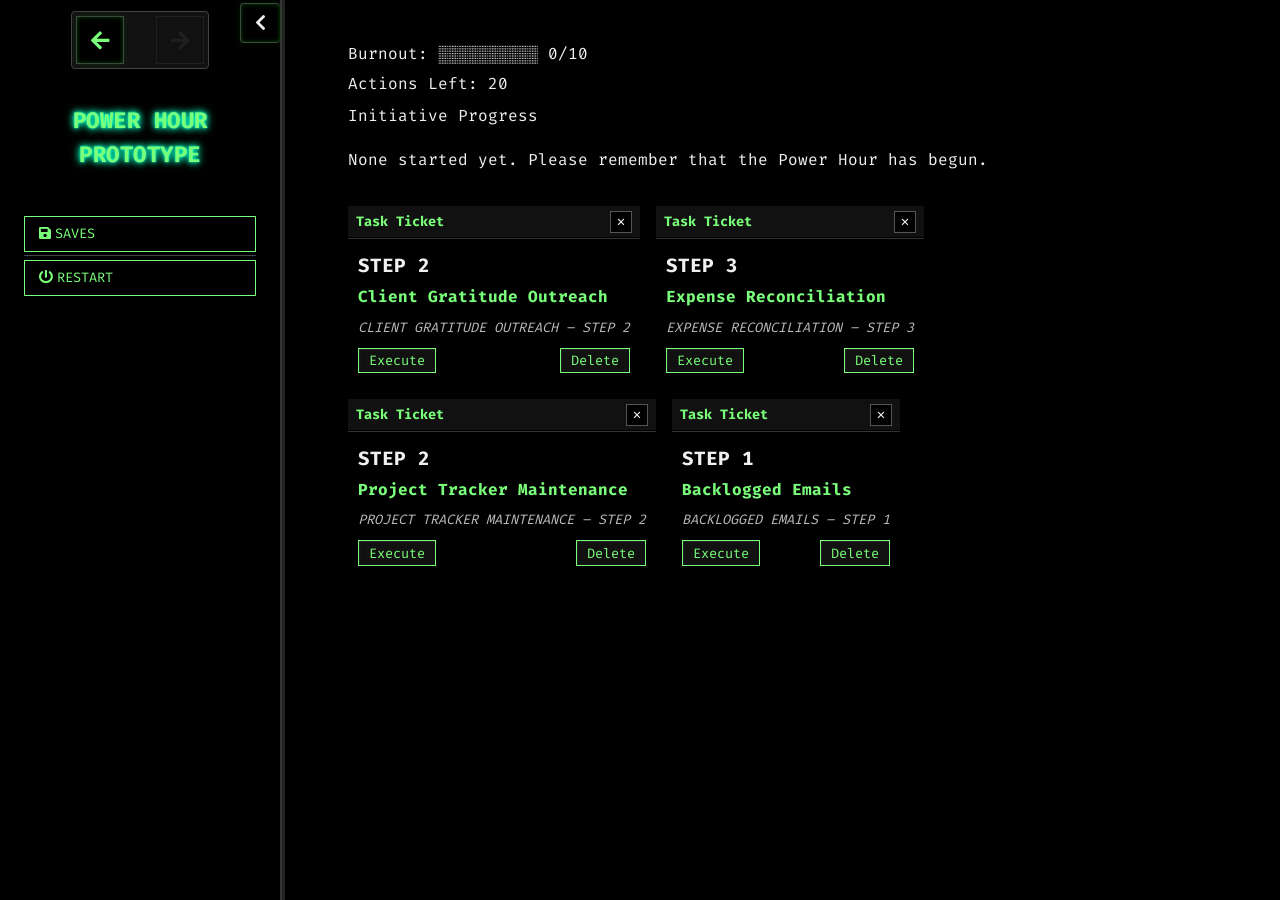
==== commit 99ccd688: "ported to vue" ====
--- a/tests/PowerHourPrototype/index.html
+++ b/tests/PowerHourPrototype/index.html
@@ -303,7 +303,7 @@
 }
 
 /* Ticket Cards */
-.ticket-card {
+.retro-window-ticket-card {
   flex: 0 0 200px;
   background: #000;
   border: 1px solid #333;
@@ -316,13 +316,13 @@
   overflow: visible;
 }
 
-.ticket-card.collapsing {
+.retro-window-ticket-card.collapsing {
   animation: retroCollapse 0.4s ease-out forwards;
   pointer-events: none;
   overflow: hidden;
 }
 
-.ticket-card button {
+.retro-window-ticket-card .actions button {
   display: block;
   width: 100%;
   padding: 0.4em 0;
@@ -353,6 +353,7 @@
 }
 /* Window Header */
 .window-header {
+  
   background: #111;
   color: #7aff7a;
   padding: 4px 8px;
@@ -367,6 +368,7 @@
 .window-title {
   font-weight: bold;
 }
+
 .close-button {
   background: #000;
   color: #f0f0f0;
@@ -386,6 +388,7 @@
   outline: 1px dotted #7aff7a;
   outline-offset: -4px;
 }
+
 
 /* Card Body */
 .window-body {
@@ -570,6 +573,37 @@
 .modal-close:active {
   transform: scale(0.98);
   box-shadow: inset 2px 2px 2px rgba(255, 255, 255, 0.15);
+  border: 1px inset #7aff7a;
+}
+
+/* ===================================================================
+   FORCE‐OVERRIDE for our ticket‐card close buttons
+   =================================================================== */
+button.close-button {
+  all: unset;               /* nuke SugarCube’s defaults */
+  background: #000;         /* pure black */
+  color: #f0f0f0;           /* white X */
+  border: 1px solid #555;   /* grey frame */
+  width: 20px;
+  height: 20px;
+  font-size: 14px;
+  font-weight: bold;
+  cursor: pointer;
+  display: flex;
+  align-items: center;
+  justify-content: center;
+}
+
+button.close-button:hover {
+  background: #181818;
+  border: 1px inset #7aff7a;
+  outline: 1px dotted #7aff7a;
+  outline-offset: -4px;
+}
+
+button.close-button:active {
+  transform: scale(0.98);
+  box-shadow: inset 2px 2px 2px rgba(255,255,255,0.15);
   border: 1px inset #7aff7a;
 }</style>
 </head>
@@ -948,8 +982,41 @@
       Engine.play('PowerHourLoop');
     });
   }
+});
+
+// Delegate the ✕ close‐button
+$(document).on('click', '.close-button', function () {
+  const idx = +this.closest('.ticket-card').dataset.index;
+  setup.animateDelete(idx);
+});
+
+// Delegate Execute
+$(document).on('click', '.execute-button', function () {
+  const idx = +this.closest('.ticket-card').dataset.index;
+  setup.animateExecute(idx);
+});
+
+// Delegate Delete
+$(document).on('click', '.delete-button', function () {
+  const idx = +this.closest('.ticket-card').dataset.index;
+  setup.animateDelete(idx);
+});
+
+
+// one delegate for all ticket‐card buttons
+document.addEventListener('click', function(e) {
+  const btn = /** @type {HTMLElement} */(e.target);
+  const card = btn.closest('.ticket-card');
+  if (!card) return;
+  const i = Number(card.dataset.index);
+
+  e.preventDefault();
+  if (btn.matches('.close-button'))      setup.animateDelete(i);
+  else if (btn.matches('.delete-button')) setup.animateDelete(i);
+  else if (btn.matches('.execute-button'))setup.animateExecute(i);
+  else if (btn.matches('.pledge-button')) setup.animatePledge(i);
 });</script><tw-passagedata pid="1" name="PowerHourStart" tags="" position="825,350" size="100,100">&lt;&lt;run setup.initPowerHour()&gt;&gt;
-&lt;&lt;goto &quot;PowerHourLoop&quot;&gt;&gt;</tw-passagedata><tw-passagedata pid="2" name="PowerHourLoop" tags="" position="700,475" size="100,100">&lt;&lt;nobr&gt;&gt;
+&lt;&lt;goto &quot;PowerHourLoop&quot;&gt;&gt;</tw-passagedata><tw-passagedata pid="2" name="PowerHourLoop" tags="" position="700,475" size="100, 100">&lt;&lt;nobr&gt;&gt;
 &lt;&lt;run setup.ensureFullFeed()&gt;&gt;
 &lt;&lt;set _pph = State.variables.pph&gt;&gt;
 
@@ -1014,113 +1081,46 @@
     &lt;/div&gt;
   &lt;/div&gt;
 
-
 &lt;div id=&quot;feed&quot;&gt;
-
-&lt;!-- CARD 1 --&gt;
-&lt;div class=&quot;ticket-card&quot; data-index=&quot;0&quot;&gt;
-  &lt;&lt;set _card = State.variables.pph.taskFeed[0]&gt;&gt;
-    &lt;div class=&quot;ticket-card&quot; data-index=&quot;&lt;&lt;print _i&gt;&gt;&quot;&gt;
-      &lt;div class=&quot;window-header&quot;&gt;
-        &lt;span class=&quot;window-title&quot;&gt;Task Ticket&lt;/span&gt;
-        &lt;&lt;button &quot;✕&quot; class=&quot;close-button&quot;&gt;&gt;
-          &lt;&lt;run setup.animateDelete(0)&gt;&gt;
-        &lt;&lt;/button&gt;&gt;
+  &lt;&lt;for _i range setup.FEED_SIZE&gt;&gt;
+    &lt;&lt;set _card = State.variables.pph.taskFeed[_i]&gt;&gt;
+    &lt;&lt;if _card&gt;&gt;
+      &lt;div class=&quot;retro-window ticket-card&quot; data-index=&quot;&lt;&lt;print _i&gt;&gt;&quot;&gt;
+        
+        &lt;div class=&quot;window-header&quot;&gt;
+          &lt;span class=&quot;window-title&quot;&gt;Task Ticket&lt;/span&gt;
+          &lt;button type=&quot;button&quot; class=&quot;close-button&quot;&gt;✕&lt;/button&gt;
+
+        &lt;/div&gt;
+        
+        &lt;div class=&quot;window-body&quot;&gt;
+          &lt;&lt;if _card.type === &quot;normal&quot;&gt;&gt;
+            &lt;div class=&quot;card-step&quot;&gt;Step &lt;&lt;print _card.step&gt;&gt;&lt;/div&gt;
+            &lt;div class=&quot;card-track&quot;&gt;&lt;&lt;print _card.track&gt;&gt;&lt;/div&gt;
+            &lt;div class=&quot;card-title&quot;&gt;
+              &lt;&lt;print _card.track + &quot; – Step &quot; + _card.step&gt;&gt;
+            &lt;/div&gt;
+            &lt;div class=&quot;actions&quot;&gt;
+                &lt;button type=&quot;button&quot; class=&quot;execute-button&quot;&gt;Execute&lt;/button&gt;
+                &lt;button type=&quot;button&quot; class=&quot;delete-button&quot;&gt;Delete&lt;/button&gt;
+            &lt;/div&gt;
+          &lt;&lt;else&gt;&gt;
+            &lt;div class=&quot;card-step&quot;&gt;Visibility Pledge&lt;/div&gt;
+            &lt;div class=&quot;card-track&quot;&gt;&lt;&lt;print _card.track&gt;&gt;&lt;/div&gt;
+            &lt;div class=&quot;actions&quot;&gt;
+                &lt;button type=&quot;button&quot; class=&quot;pledge-button&quot;&gt;Pledge&lt;/button&gt;
+                &lt;button type=&quot;button&quot; class=&quot;delete-button&quot;&gt;Delete&lt;/button&gt;
+            &lt;/div&gt;
+          &lt;&lt;/if&gt;&gt;
+        &lt;/div&gt;
+      
       &lt;/div&gt;
-
-    &lt;&lt;print (
-      _card.type === &quot;normal&quot;
-        ? _card.track + &quot; – Step &quot; + _card.step
-        : _card.track + &quot; Visibility Pledge&quot;
-    )&gt;&gt;
-
-  &lt;&lt;if _card.type === &quot;pledge&quot;&gt;&gt;
-    &lt;div class=&quot;actions&quot;&gt;
-    &lt;&lt;button &quot;Pledge&quot;&gt;&gt;&lt;&lt;run setup.animatePledge(0)&gt;&gt;&lt;&lt;/button&gt;&gt;
-    &lt;&lt;button &quot;Delete&quot;&gt;&gt;&lt;&lt;run setup.animateDelete(0)&gt;&gt;&lt;&lt;/button&gt;&gt;
-    &lt;/div&gt;
-  &lt;&lt;else&gt;&gt;
-    &lt;div class=&quot;actions&quot;&gt;
-    &lt;&lt;button &quot;Execute&quot;&gt;&gt;&lt;&lt;run setup.animateExecute(0)&gt;&gt;&lt;&lt;/button&gt;&gt;
-    &lt;&lt;button &quot;Delete&quot;&gt;&gt;&lt;&lt;run setup.animateDelete(0)&gt;&gt;&lt;&lt;/button&gt;&gt;
-    &lt;/div&gt;
-  &lt;&lt;/if&gt;&gt;
+    &lt;&lt;/if&gt;&gt;
+  &lt;&lt;/for&gt;&gt;
 &lt;/div&gt;
 
-
-  &lt;!-- CARD 2 --&gt;
-&lt;div class=&quot;ticket-card&quot; data-index=&quot;1&quot;&gt;
-  &lt;&lt;set _card = State.variables.pph.taskFeed[1]&gt;&gt;
-  &lt;strong&gt;
-    &lt;&lt;print (
-      _card.type === &quot;normal&quot;
-        ? _card.track + &quot; – Step &quot; + _card.step
-        : _card.track + &quot; Visibility Pledge&quot;
-    )&gt;&gt;
-  &lt;/strong&gt;
-
-  &lt;&lt;if _card.type === &quot;pledge&quot;&gt;&gt;
-        &lt;div class=&quot;actions&quot;&gt;
-    &lt;&lt;button &quot;Pledge&quot;&gt;&gt;&lt;&lt;run setup.animatePledge(1)&gt;&gt;&lt;&lt;/button&gt;&gt;
-    &lt;&lt;button &quot;Delete&quot;&gt;&gt;&lt;&lt;run setup.animateDelete(1)&gt;&gt;&lt;&lt;/button&gt;&gt;
-    &lt;/div&gt;
-  &lt;&lt;else&gt;&gt;
-        &lt;div class=&quot;actions&quot;&gt;
-    &lt;&lt;button &quot;Execute&quot;&gt;&gt;&lt;&lt;run setup.animateExecute(1)&gt;&gt;&lt;&lt;/button&gt;&gt;
-    &lt;&lt;button &quot;Delete&quot;&gt;&gt;&lt;&lt;run setup.animateDelete(1)&gt;&gt;&lt;&lt;/button&gt;&gt;
-    &lt;/div&gt;
-  &lt;&lt;/if&gt;&gt;
-&lt;/div&gt;
-  &lt;!-- CARD 3 --&gt;
-&lt;div class=&quot;ticket-card&quot; data-index=&quot;2&quot;&gt;
-  &lt;&lt;set _card = State.variables.pph.taskFeed[2]&gt;&gt;
-  &lt;strong&gt;
-    &lt;&lt;print (
-      _card.type === &quot;normal&quot;
-        ? _card.track + &quot; – Step &quot; + _card.step
-        : _card.track + &quot; Visibility Pledge&quot;
-    )&gt;&gt;
-  &lt;/strong&gt;
-
-  &lt;&lt;if _card.type === &quot;pledge&quot;&gt;&gt;
-        &lt;div class=&quot;actions&quot;&gt;
-    &lt;&lt;button &quot;Pledge&quot;&gt;&gt;&lt;&lt;run setup.animatePledge(2)&gt;&gt;&lt;&lt;/button&gt;&gt;
-    &lt;&lt;button &quot;Delete&quot;&gt;&gt;&lt;&lt;run setup.animateDelete(2)&gt;&gt;&lt;&lt;/button&gt;&gt;
-    &lt;/div&gt;
-  &lt;&lt;else&gt;&gt;
-        &lt;div class=&quot;actions&quot;&gt;
-    &lt;&lt;button &quot;Execute&quot;&gt;&gt;&lt;&lt;run setup.animateExecute(2)&gt;&gt;&lt;&lt;/button&gt;&gt;
-    &lt;&lt;button &quot;Delete&quot;&gt;&gt;&lt;&lt;run setup.animateDelete(2)&gt;&gt;&lt;&lt;/button&gt;&gt;
-    &lt;/div&gt;
-  &lt;&lt;/if&gt;&gt;
-&lt;/div&gt;
-
-&lt;!-- CARD 4 --&gt;
-&lt;div class=&quot;ticket-card&quot; data-index=&quot;3&quot;&gt;
-  &lt;&lt;set _card = State.variables.pph.taskFeed[3]&gt;&gt;
-  &lt;strong&gt;
-    &lt;&lt;print (
-      _card.type === &quot;normal&quot;
-        ? _card.track + &quot; – Step &quot; + _card.step
-        : _card.track + &quot; Visibility Pledge&quot;
-    )&gt;&gt;
-  &lt;/strong&gt;
-
-  &lt;&lt;if _card.type === &quot;pledge&quot;&gt;&gt;
-        &lt;div class=&quot;actions&quot;&gt;
-    &lt;&lt;button &quot;Pledge&quot;&gt;&gt;&lt;&lt;run setup.animatePledge(3)&gt;&gt;&lt;&lt;/button&gt;&gt;
-    &lt;&lt;button &quot;Delete&quot;&gt;&gt;&lt;&lt;run setup.animateDelete(3)&gt;&gt;&lt;&lt;/button&gt;&gt;
-    &lt;/div&gt;
-  &lt;&lt;else&gt;&gt;
-        &lt;div class=&quot;actions&quot;&gt;
-    &lt;&lt;button &quot;Execute&quot;&gt;&gt;&lt;&lt;run setup.animateExecute(3)&gt;&gt;&lt;&lt;/button&gt;&gt;
-    &lt;&lt;button &quot;Delete&quot;&gt;&gt;&lt;&lt;run setup.animateDelete(3)&gt;&gt;&lt;&lt;/button&gt;&gt;
-    &lt;/div&gt;
-  &lt;&lt;/if&gt;&gt;
-&lt;/div&gt;
-
-&lt;/div&gt;
 &lt;&lt;/if&gt;&gt;
+
 &lt;&lt;/nobr&gt;&gt;</tw-passagedata><tw-passagedata pid="3" name="Win" tags="" position="975,325" size="100,100">&lt;&lt;run setup.calculateScore()&gt;&gt;
 Congrats, you won with a score of &lt;&lt;print State.variables.pph.score&gt;&gt;!</tw-passagedata><tw-passagedata pid="4" name="SoftFail" tags="" position="975,425" size="100,100">&lt;&lt;run setup.calculateScore()&gt;&gt;
 Time’s up—no track completed. 
